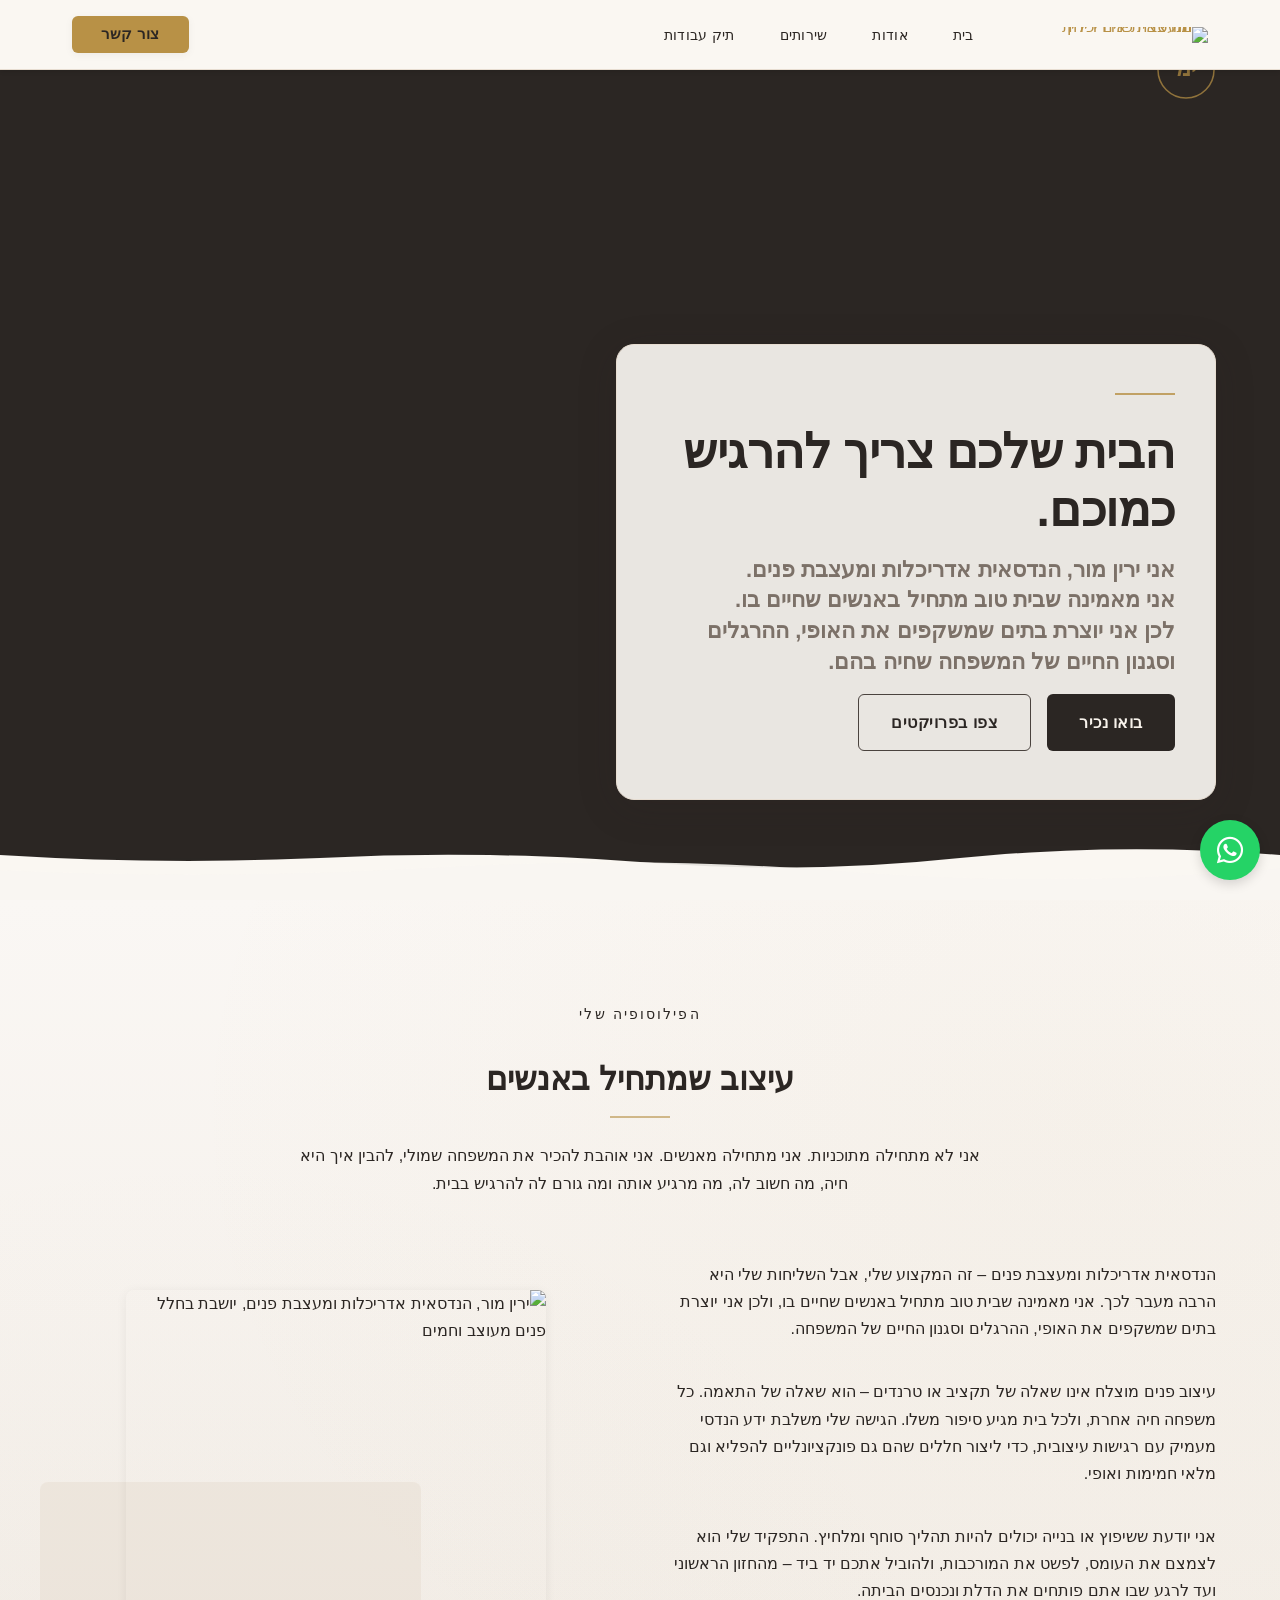
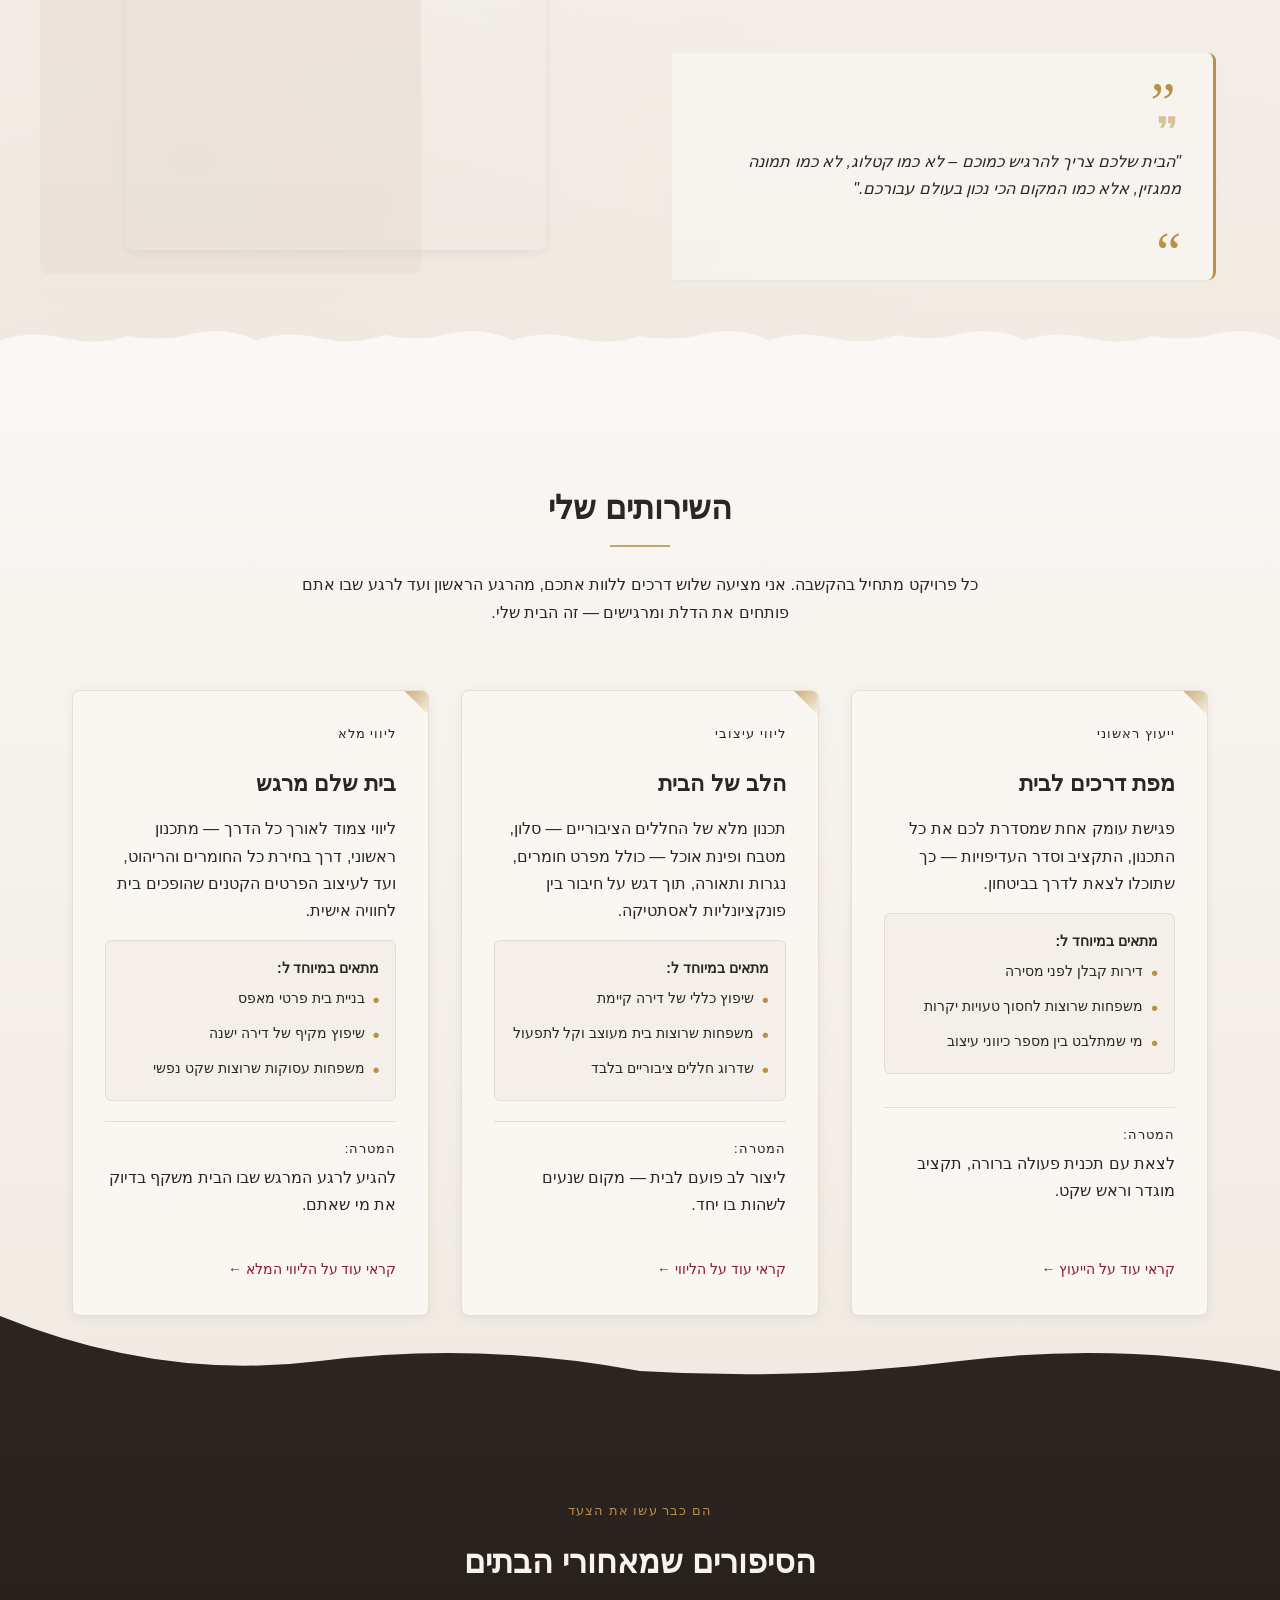
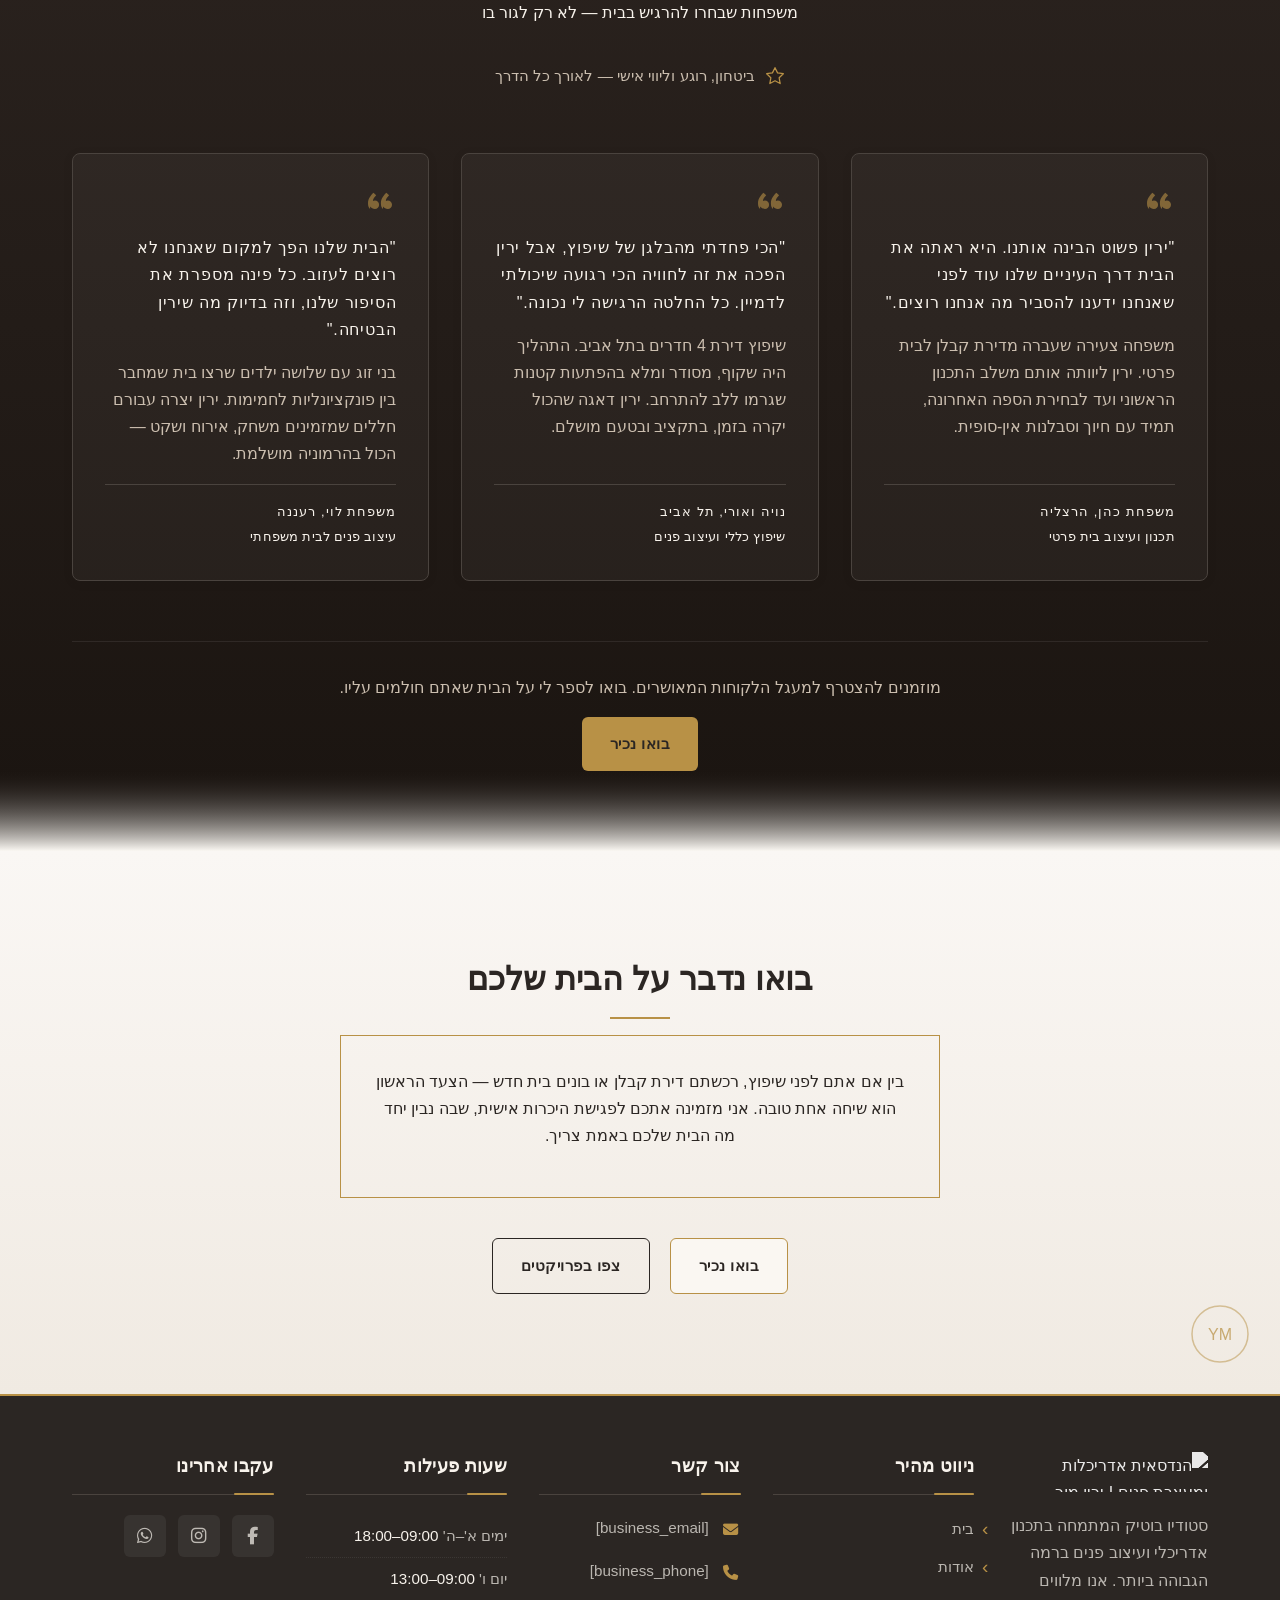
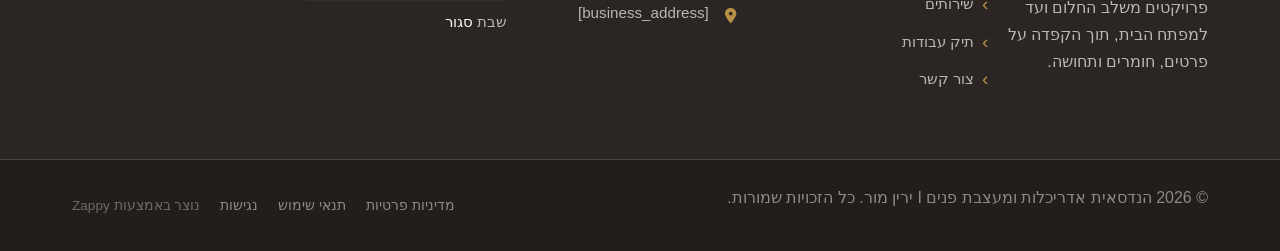
==== public/index.html @ 988d97ab "Background sync: Progressive GitHub Sync" ====
<!doctype html><html dir="rtl" lang="he"><head><meta charset="UTF-8"><meta content="width=device-width,initial-scale=1" name="viewport"><meta content="index, follow" name="robots"><title>הפכו את הבית לסיפור שלכם — הנדסאית אדריכלות ומעצבת פנים I ירין מור</title><meta content="מעצבת פנים והנדסאית אדריכלות שיוצרת בתים עם נשמה. עיצוב פנים אישי ומשפחתי ברוח אלגנטית-על-זמנית. צרו את חוויית המגורים שחלמתם עליה." name="description"><meta content="עיצוב פנים, הנדסאית אדריכלות, מעצבת פנים, אדריכלות ועיצוב פנים, עיצוב הבית" name="keywords"><link href="/assets/favicon.ico" rel="icon" type="image/x-icon"><link href="/assets/favicon-16x16.png" rel="icon" type="image/png" sizes="16x16"><link href="/assets/favicon-32x32.png" rel="icon" type="image/png" sizes="32x32"><link href="/assets/favicon-48x48.png" rel="icon" type="image/png" sizes="48x48"><link href="/assets/favicon-192x192.png" rel="icon" type="image/png" sizes="192x192"><link href="/assets/favicon-512x512.png" rel="icon" type="image/png" sizes="512x512"><link href="/assets/apple-touch-icon.png" rel="apple-touch-icon"><script>!function(){"use strict";var t="8ca050e7-70a1-431a-857a-f9ae5ed04c41",e="https://api.zappy5.com/api/analytics/track",a=18e5,n=2592e6,o=!0,i=!0,r=!0;var s=function(){var e="zappy_visitor_"+t,a=null;try{if(a=localStorage.getItem(e)){var o=JSON.parse(a),i=Date.now();if(i-o.created<n)return o.lastSeen=i,localStorage.setItem(e,JSON.stringify(o)),o.id}}catch(t){console.warn("Zappy Analytics: LocalStorage not available")}var r="zv_"+Date.now()+"_"+Math.random().toString(36).substr(2,9);try{localStorage.setItem(e,JSON.stringify({id:r,created:Date.now(),lastSeen:Date.now()}))}catch(t){}return r}(),c=function(){var e="zappy_session_"+t,n=null;try{if(n=sessionStorage.getItem(e)){var o=JSON.parse(n),i=Date.now();if(i-o.timestamp<a)return o.timestamp=i,sessionStorage.setItem(e,JSON.stringify(o)),o.id}}catch(t){console.warn("Zappy Analytics: SessionStorage not available")}var r="zs_"+Date.now()+"_"+Math.random().toString(36).substr(2,9);try{sessionStorage.setItem(e,JSON.stringify({id:r,timestamp:Date.now()}))}catch(t){}return r}();function l(a,n){n=n||{};var o={website_id:t,event_type:a,page_path:window.location.pathname,referrer:document.referrer||"direct",visitor_id:s,session_id:c,metadata:n};if(navigator.sendBeacon){var i=new Blob([JSON.stringify(o)],{type:"application/json"});navigator.sendBeacon(e,i)}else fetch(e,{method:"POST",headers:{"Content-Type":"application/json"},body:JSON.stringify(o),keepalive:!0}).catch(function(t){console.warn("Zappy Analytics: Failed to track event",t)})}o&&l("pageview",{title:document.title,url:window.location.href}),i&&document.addEventListener("click",function(t){var e=t.target;if("BUTTON"===e.tagName||e.closest("button")){var a="BUTTON"===e.tagName?e:e.closest("button");l("click",{element:"button",text:a.textContent.trim().substring(0,100),id:a.id||null,class:a.className||null})}else if("A"===e.tagName||e.closest("a")){var n="A"===e.tagName?e:e.closest("a");l("navigation",{element:"link",text:n.textContent.trim().substring(0,100),href:n.href,external:n.hostname!==window.location.hostname})}},!0),r&&document.addEventListener("submit",function(t){var e=t.target;l("form_submit",{form_id:e.id||null,form_name:e.name||null,form_action:e.action||null,form_method:e.method||"GET"})},!0);var d=Date.now();window.addEventListener("beforeunload",function(){l("page_unload",{time_on_page:Math.floor((Date.now()-d)/1e3),page_path:window.location.pathname})}),window.zappyAnalytics={track:l,getVisitorId:function(){return s},getSessionId:function(){return c}}}()</script><meta content="הפכו את הבית לסיפור שלכם — הנדסאית אדריכלות ומעצבת פנים I ירין מור" property="og:title"><meta content="מעצבת פנים והנדסאית אדריכלות שיוצרת בתים עם נשמה. עיצוב פנים אישי ומשפחתי ברוח אלגנטית-על-זמנית. צרו את חוויית המגורים שחלמתם עליה." property="og:description"><meta content="summary_large_image" name="twitter:card"><meta content="הפכו את הבית לסיפור שלכם — הנדסאית אדריכלות ומעצבת פנים I ירין מור" name="twitter:title"><meta content="מעצבת פנים והנדסאית אדריכלות שיוצרת בתים עם נשמה. עיצוב פנים אישי ומשפחתי ברוח אלגנטית-על-זמנית. צרו את חוויית המגורים שחלמתם עליה." name="twitter:description"><meta content="website" property="og:type"><meta content="he_IL" property="og:locale"><link href="https://cdnjs.cloudflare.com/ajax/libs/font-awesome/6.4.0/css/all.min.css" rel="stylesheet"><style>.skip-link{position:absolute;top:0;left:0;transform:translateY(-200%);padding:12px 18px;background:var(--bg-dark,#1a1a1a);color:var(--text-light,#fff);font-weight:600;border-radius:0 0 8px 0;z-index:10000}.skip-link:focus{transform:none;outline:2px solid var(--ring,#fff);outline-offset:2px}:focus-visible{outline:2px solid var(--ring,currentColor);outline-offset:3px}</style><link href="/assets/favicon.ico" rel="icon" type="image/x-icon"><link href="/assets/favicon-16x16.png" rel="icon" type="image/png" sizes="16x16"><link href="/assets/favicon-32x32.png" rel="icon" type="image/png" sizes="32x32"><link href="/assets/favicon-48x48.png" rel="icon" type="image/png" sizes="48x48"><link href="/assets/favicon-192x192.png" rel="icon" type="image/png" sizes="192x192"><link href="/assets/favicon-512x512.png" rel="icon" type="image/png" sizes="512x512"><link href="/assets/apple-touch-icon.png" rel="apple-touch-icon"><link href="https://cdn.jsdelivr.net/npm/vanilla-cookieconsent@3/dist/cookieconsent.css" rel="stylesheet"><script src="https://cdn.jsdelivr.net/npm/vanilla-cookieconsent@3/dist/cookieconsent.umd.js"></script><script src="https://cdn.jsdelivr.net/gh/mickidum/acc_toolbar/acctoolbar/acctoolbar.min.js"></script><link href="/styles.css" rel="stylesheet"><script>window.ZAPPY_WEBSITE_ID="8ca050e7-70a1-431a-857a-f9ae5ed04c41",window.ZAPPY_API_BASE="https://api.zappy5.com"</script><style id="zappy-dropdown-submenu-styles">#navMenu li:has(.sub-menu),.nav-menu li:has(.sub-menu),.navbar li:has(.sub-menu),nav li:has(.sub-menu){position:relative}#navMenu .sub-menu,.nav-menu .sub-menu,.navbar .sub-menu,nav .sub-menu{display:block!important;position:absolute!important;top:100%;left:0;min-width:220px;background:#fff;border-radius:8px;box-shadow:0 8px 25px rgba(0,0,0,.15);padding:8px 0;opacity:0;visibility:hidden;transform:translateY(10px);transition:all .3s ease;z-index:1000;list-style:none;pointer-events:none}#navMenu li:hover>.sub-menu,.nav-menu li:hover>.sub-menu,.navbar li:hover>.sub-menu,nav li:hover>.sub-menu{opacity:1!important;visibility:visible!important;transform:translateY(0)!important;pointer-events:auto!important}.sub-menu li{list-style:none;margin:0;padding:0}.sub-menu a{display:block!important;padding:10px 16px!important;color:var(--text-dark,#333)!important;font-weight:500;text-decoration:none;white-space:nowrap;transition:background-color .2s}.sub-menu .zappy-nav-child>a{padding-left:28px!important;font-size:.9em!important;opacity:.85!important}[dir=rtl] .sub-menu .zappy-nav-child>a,html[lang=ar] .sub-menu .zappy-nav-child>a,html[lang=he] .sub-menu .zappy-nav-child>a{padding-left:10px!important;padding-right:28px!important}.sub-menu .zappy-nav-parent>a{font-weight:600!important}.sub-menu a:hover{background-color:#f5f5f5}[dir=rtl] .nav-menu .sub-menu,[dir=rtl] .navbar .sub-menu,[dir=rtl] nav .sub-menu,html[lang=ar] .nav-menu .sub-menu,html[lang=ar] .navbar .sub-menu,html[lang=ar] nav .sub-menu,html[lang=he] .nav-menu .sub-menu,html[lang=he] .navbar .sub-menu,html[lang=he] nav .sub-menu{left:auto!important;right:0!important}.sub-menu:empty,.sub-menu:not(:has(li)):not(:has(> a)),.sub-menu:not(:has(li:not(.zappy-hidden-menu-item))):not(:has(> a)){display:none!important;opacity:0!important;visibility:hidden!important;pointer-events:none!important}li:has(.menu-group-title):hover>.sub-menu{opacity:1!important;visibility:visible!important;transform:translateY(0)!important;pointer-events:auto!important}#navMenu>li>.menu-group-title,.nav-menu>li>.menu-group-title{display:inline-block;padding:.5rem 1rem;cursor:default;user-select:none}@media (max-width:768px){#navMenu .sub-menu,.nav-menu .sub-menu,.navbar .sub-menu,nav .sub-menu{position:static!important;transform:none!important;box-shadow:none!important;background:0 0!important;max-height:0;overflow:hidden;opacity:0;visibility:hidden;transition:max-height .3s ease,opacity .3s ease;padding:0!important;border-radius:0!important}#navMenu .sub-menu.mobile-expanded,.nav-menu .sub-menu.mobile-expanded,.navbar .sub-menu.mobile-expanded{max-height:none!important;overflow-y:visible!important;opacity:1!important;visibility:visible!important;padding:8px 0 8px 16px!important}[dir=rtl] .sub-menu.mobile-expanded,html[lang=he] .sub-menu.mobile-expanded{padding:8px 16px 8px 0!important}#navMenu li:hover>.sub-menu,.nav-menu li:hover>.sub-menu,.navbar li:hover>.sub-menu,nav li:hover>.sub-menu{opacity:0;visibility:hidden;pointer-events:none}#navMenu li>.sub-menu.mobile-expanded,.nav-menu li>.sub-menu.mobile-expanded,.navbar li>.sub-menu.mobile-expanded,nav li>.sub-menu.mobile-expanded{opacity:1!important;visibility:visible!important;pointer-events:auto!important}#navMenu li:has(.sub-menu),.nav-menu li:has(.sub-menu),.navbar li:has(.sub-menu),nav li:has(.sub-menu){display:flex!important;flex-wrap:wrap!important;align-items:center!important;position:relative!important;min-height:44px!important}#navMenu li:has(.sub-menu)>a,.nav-menu li:has(.sub-menu)>a,.navbar li:has(.sub-menu)>a,nav li:has(.sub-menu)>a{flex:1!important;min-width:0!important}#navMenu li:has(.sub-menu)>.menu-group-title,.nav-menu li:has(.sub-menu)>.menu-group-title,.navbar li:has(.sub-menu)>.menu-group-title,nav li:has(.sub-menu)>.menu-group-title{flex:1!important;min-width:0!important;padding:0!important;line-height:inherit!important}#navMenu li:has(.sub-menu)>.sub-menu,.nav-menu li:has(.sub-menu)>.sub-menu,.navbar li:has(.sub-menu)>.sub-menu,nav li:has(.sub-menu)>.sub-menu{flex-basis:100%!important;width:100%!important}#navMenu li:has(.sub-menu)>a [class*=arrow],#navMenu li:has(.sub-menu)>a [class*=chevron],.nav-menu li:has(.sub-menu)>a .fa-angle-down,.nav-menu li:has(.sub-menu)>a .fa-chevron-down,.nav-menu li:has(.sub-menu)>a [class*=arrow],.nav-menu li:has(.sub-menu)>a [class*=chevron],nav li:has(.sub-menu)>a [class*=arrow],nav li:has(.sub-menu)>a [class*=chevron]{display:none!important;visibility:hidden!important}.mobile-submenu-toggle{display:flex!important;align-items:center!important;justify-content:center!important;width:44px!important;height:auto!important;background:0 0!important;border:none!important;cursor:pointer!important;color:var(--text-dark)!important;position:static!important;flex-shrink:0!important;align-self:stretch!important;z-index:2!important;padding:0!important;margin:0!important}.mobile-submenu-toggle::after{content:''!important;width:0!important;height:0!important;border-left:6px solid transparent!important;border-right:6px solid transparent!important;border-top:7px solid currentColor!important;transition:transform .3s ease!important}.mobile-submenu-toggle.expanded::after{transform:rotate(180deg)!important}.sub-menu a{padding:10px 0!important;display:block!important;color:var(--text-dark)!important;white-space:normal!important}.sub-menu .zappy-nav-child>a{padding-left:28px!important;font-size:.9em!important;opacity:.85!important}[dir=rtl] .sub-menu .zappy-nav-child>a,html[lang=ar] .sub-menu .zappy-nav-child>a,html[lang=he] .sub-menu .zappy-nav-child>a{padding-left:0!important;padding-right:28px!important}.sub-menu .zappy-nav-parent>a{font-weight:600!important}#navMenu.active,.nav-menu.active{max-width:100vw!important;overflow-x:hidden!important;box-sizing:border-box!important}.navbar .sub-menu li a,.zappy-products-dropdown .sub-menu a,nav.navbar .sub-menu li a{color:var(--text-dark)!important}}@media (min-width:769px){.mobile-submenu-toggle{display:none!important}}</style><style id="zappy-widget-visibility">html[dir=rtl] .whatsapp-float{right:20px!important;left:auto!important}html:not([dir]) .whatsapp-float,html[dir=ltr] .whatsapp-float{left:20px!important;right:auto!important}html[dir=rtl] #mic-access-tool-general-button,html[dir=rtl] #mic-init-access-tool #mic-access-tool-general-button,html[dir=rtl] #mic-init-access-tool .mic-access-tool-general-button,html[dir=rtl] ._access-icon,html[dir=rtl] .mic-access-tool-general-button{left:20px!important;right:auto!important}html:not([dir]) #mic-access-tool-general-button,html:not([dir]) #mic-init-access-tool #mic-access-tool-general-button,html:not([dir]) #mic-init-access-tool .mic-access-tool-general-button,html:not([dir]) ._access-icon,html:not([dir]) .mic-access-tool-general-button,html[dir=ltr] #mic-access-tool-general-button,html[dir=ltr] #mic-init-access-tool #mic-access-tool-general-button,html[dir=ltr] #mic-init-access-tool .mic-access-tool-general-button,html[dir=ltr] ._access-icon,html[dir=ltr] .mic-access-tool-general-button{right:20px!important;left:auto!important}@media (max-width:768px){.whatsapp-float{display:flex!important}}@media (min-width:769px){.whatsapp-float{display:flex!important}}@media (max-width:768px){#mic-access-tool-general-button,#mic-init-access-tool #mic-access-tool-general-button,#mic-init-access-tool .mic-access-tool-general-button,._access-icon,.mic-access-tool-general-button{display:flex!important;visibility:visible!important;opacity:1!important;pointer-events:auto!important}#mic-access-tool-box.opened-mic-access-tool,#mic-init-access-tool #mic-access-tool-box.opened-mic-access-tool,.mic-access-tool-box.opened-mic-access-tool{visibility:visible!important;opacity:1!important;pointer-events:auto!important}}@media (min-width:769px){#mic-access-tool-general-button,#mic-init-access-tool #mic-access-tool-general-button,#mic-init-access-tool .mic-access-tool-general-button,._access-icon,.mic-access-tool-general-button{display:flex!important;visibility:visible!important;opacity:1!important;pointer-events:auto!important}#mic-access-tool-box.opened-mic-access-tool,#mic-init-access-tool #mic-access-tool-box.opened-mic-access-tool,.mic-access-tool-box.opened-mic-access-tool{visibility:visible!important;opacity:1!important;pointer-events:auto!important}}</style></head><body><a href="#main" class="skip-link">דלג לתוכן הראשי</a><nav class="navbar" dir="rtl"><button aria-label="Menu" class="mobile-toggle" id="mobileToggle"><svg viewBox="0 0 24 24" class="hamburger-icon" fill="none" height="24" width="24"><path d="M3 12h18M3 6h18M3 18h18" stroke="currentColor" stroke-linecap="round" stroke-width="2"></path></svg> <svg viewBox="0 0 24 24" class="close-icon" fill="none" height="24" width="24" style="display:none"><path d="M18 6L6 18M6 6l12 12" stroke="currentColor" stroke-linecap="round" stroke-width="2"></path></svg></button> <button aria-label="Call" class="phone-header-btn" data-phone="[business_phone]"><svg viewBox="0 0 24 24" height="20" fill="currentColor" width="20"><path d="M22 16.92v3a2 2 0 0 1-2.18 2 19.79 19.79 0 0 1-8.63-3.07 19.5 19.5 0 0 1-6-6 19.79 19.79 0 0 1-3.07-8.67A2 2 0 0 1 4.11 2h3a2 2 0 0 1 2 1.72 12.84 12.84 0 0 0 .7 2.81 2 2 0 0 1-.45 2.11L8.09 9.91a16 16 0 0 0 6 6l1.27-1.27a2 2 0 0 1 2.11-.45 12.84 12.84 0 0 0 2.81.7A2 2 0 0 1 22 16.92z"></path></svg></button><div class="nav-container"><div class="nav-right-group"><div class="nav-brand"><a href="/" class="logo-link"><img alt="הנדסאית אדריכלות ומעצבת פנים I ירין מור" src="/assets/site-----image-1.webp" class="logo"></a></div><ul class="nav-menu" id="navMenu"><li><a href="/">בית</a></li><li><a href="/about">אודות</a></li><li><a href="/services">שירותים</a></li><li><a href="/portfolio">תיק עבודות</a></li></ul></div><div class="nav-cta-container"><a href="/contact" class="nav-cta-btn">צור קשר</a></div></div></nav><script>window.addEventListener("load",function(){const e=document.querySelector(".navbar, nav, header");if(!e)return void console.log("[Navbar] Navbar element not found");let t=document.getElementById("mobileToggle")||document.querySelector(".mobile-toggle")||document.querySelector(".hamburger")||document.querySelector(".hamburger-menu")||document.querySelector(".menu-toggle")||document.querySelector(".burger-menu")||document.querySelector('[aria-label="Menu"]')||document.querySelector('[aria-label="תפריט"]');const n=document.querySelector(".phone-header-btn"),o=window.getComputedStyle(e);let r=o.backgroundColor;if(console.log("[Navbar] Initial navbar background:",r),"transparent"===r||"rgba(0, 0, 0, 0)"===r||r.startsWith("rgba")&&r.includes(", 0)")){const e=o.backgroundImage;if(e&&"none"!==e)console.log("[Navbar] Navbar has background image/gradient, using dark text"),r="rgb(240, 240, 240)";else{const e=window.getComputedStyle(document.body).backgroundColor;console.log("[Navbar] Navbar transparent, using body background:",e),r=e}}const a=r.match(/\d+/g);if(a&&a.length>=3){const e=(.299*parseInt(a[0])+.587*parseInt(a[1])+.114*parseInt(a[2]))/255;console.log("[Navbar] Mobile button colors preserved from Claude CSS (luminance:",e.toFixed(2)+")");const o=document.createElement("style");o.id="zappy-mobile-nav-fix";document.documentElement.lang;document.documentElement.dir,o.textContent='\n        /* Hide mobile buttons on desktop, show only on mobile */\n        @media (min-width: 769px) {\n          .mobile-toggle,\n          .phone-header-btn {\n            display: none !important;\n          }\n        }\n        \n        /* Show and position mobile buttons correctly on mobile */\n        @media (max-width: 768px) {\n          .navbar,\n          nav.navbar {\n            min-height: 70px !important;\n          }\n\n          .mobile-toggle,\n          .phone-header-btn {\n            position: absolute !important;\n            top: 0 !important;\n            bottom: 0 !important;\n            margin-top: auto !important;\n            margin-bottom: auto !important;\n            transform: none !important;\n            z-index: 1001 !important;\n            display: flex !important;\n            align-items: center !important;\n            justify-content: center !important;\n            width: 36px !important;\n            height: 36px !important;\n            border-radius: 50% !important;\n            border: none !important;\n            cursor: pointer !important;\n            padding: 6px !important;\n            background: none !important;\n            color: var(--nav-text, var(--text-dark)) !important;\n            touch-action: manipulation !important;\n            -webkit-tap-highlight-color: transparent !important;\n          }\n\n          html[data-zappy-site-type="ecommerce"] .phone-header-btn,\n          body[data-zappy-site-type="ecommerce"] .phone-header-btn,\n          html[data-zappy-site-type="ecommerce"] header .phone-header-btn,\n          html[data-zappy-site-type="ecommerce"] nav .phone-header-btn {\n            display: none !important;\n            visibility: hidden !important;\n            width: 0 !important;\n            height: 0 !important;\n            min-width: 0 !important;\n            overflow: hidden !important;\n          }\n          \n          /* LTR positioning (default): hamburger LEFT, phone RIGHT */\n          html:not([dir="rtl"]):not([lang="he"]):not([lang="ar"]) .mobile-toggle,\n          html[dir="ltr"] .mobile-toggle {\n            left: 12px !important;\n            right: auto !important;\n          }\n          html:not([dir="rtl"]):not([lang="he"]):not([lang="ar"]) .phone-header-btn,\n          html[dir="ltr"] .phone-header-btn {\n            right: 12px !important;\n            left: auto !important;\n          }\n          \n          /* RTL positioning: hamburger RIGHT, phone LEFT */\n          html[dir="rtl"] .mobile-toggle,\n          html[lang="he"] .mobile-toggle,\n          html[lang="ar"] .mobile-toggle {\n            right: 12px !important;\n            left: auto !important;\n          }\n          html[dir="rtl"] .phone-header-btn,\n          html[lang="he"] .phone-header-btn,\n          html[lang="ar"] .phone-header-btn {\n            left: 12px !important;\n            right: auto !important;\n          }\n          \n          /* CRITICAL: Ensure nav-container has min-height on mobile */\n          /* All children are positioned absolutely/fixed on mobile, so height:auto collapses to 0 */\n          .nav-container {\n            min-height: 70px !important;\n            position: relative !important;\n          }\n          \n          /* Ensure SVG icons are properly sized and inherit color */\n          .mobile-toggle svg,\n          .phone-header-btn svg {\n            width: 24px !important;\n            height: 24px !important;\n            /* Don\'t force display - let JavaScript control hamburger/close toggle */\n          }\n          \n          /* Reset nav-cta-container on mobile - remove desktop box-shadow/padding */\n          /* that creates a visible ghost box when CTA button is hidden */\n          .nav-cta-container {\n            box-shadow: none !important;\n            padding: 0 !important;\n          }\n          \n          /* Hide nav-cta-container entirely on mobile when there\'s no lang-switcher */\n          /* (only the CTA button is inside, and it\'s hidden on mobile) */\n          .nav-cta-container:not(:has(.lang-switcher)) {\n            display: none !important;\n          }\n          \n          /* CRITICAL: Prevent hero image fade gradient from bleeding over headline text */\n          /* The .image-fade-gradient has bottom: -30px (extends below parent) */\n          /* On mobile stacked layout, this overlaps the h1 text below the image */\n          .hero-image-column {\n            overflow: hidden !important;\n          }\n          .image-fade-gradient {\n            bottom: 0 !important;\n          }\n          \n          /* Hide desktop language switcher on mobile - hamburger menu handles it */\n          /* High specificity to override stored CSS */\n          .lang-switcher,\n          .nav-cta-container .lang-switcher,\n          .nav-container .lang-switcher,\n          .navbar .lang-switcher,\n          .navbar .nav-cta-container .lang-switcher {\n            display: none !important;\n          }\n        }\n      ';const r=document.getElementById("zappy-mobile-nav-fix");r&&r.remove(),document.head.appendChild(o),console.log("[Navbar] Critical CSS injected for mobile nav positioning");const i=window.innerWidth<=768;if(t){const e=t.querySelector(".hamburger-icon"),n=t.querySelector(".close-icon");e&&(e.style.setProperty("width","24px","important"),e.style.setProperty("height","24px","important"),e.style.setProperty("display","block","important")),n&&(n.style.setProperty("width","24px","important"),n.style.setProperty("height","24px","important"),n.style.setProperty("display","none","important")),i?(t.style.setProperty("position","absolute","important"),t.style.setProperty("top","0","important"),t.style.setProperty("bottom","0","important"),t.style.setProperty("margin-top","auto","important"),t.style.setProperty("margin-bottom","auto","important"),t.style.setProperty("transform","none","important"),t.style.setProperty("z-index","1001","important"),t.style.removeProperty("left"),t.style.removeProperty("right"),console.log("[Navbar] Mobile toggle positioning applied (mobile viewport)")):(t.style.removeProperty("position"),t.style.removeProperty("top"),t.style.removeProperty("transform"),t.style.removeProperty("z-index"),t.style.removeProperty("left"),t.style.removeProperty("right"),console.log("[Navbar] Desktop viewport - cleared mobile toggle inline positioning"))}if(n){const e=n.querySelector("svg");e&&(e.style.width="24px",e.style.height="24px",e.setAttribute("width","24"),e.setAttribute("height","24")),i?(n.style.setProperty("position","absolute","important"),n.style.setProperty("top","0","important"),n.style.setProperty("bottom","0","important"),n.style.setProperty("margin-top","auto","important"),n.style.setProperty("margin-bottom","auto","important"),n.style.setProperty("transform","none","important"),n.style.setProperty("z-index","1001","important"),n.style.removeProperty("left"),n.style.removeProperty("right"),console.log("[Navbar] Phone button positioning applied (mobile viewport)")):(n.style.removeProperty("position"),n.style.removeProperty("top"),n.style.removeProperty("transform"),n.style.removeProperty("z-index"),n.style.removeProperty("left"),n.style.removeProperty("right"),console.log("[Navbar] Desktop viewport - cleared phone button inline positioning"))}}else console.log("[Navbar] Could not parse background color:",r);t=document.getElementById("mobileToggle")||document.querySelector(".mobile-toggle")||document.querySelector(".hamburger")||document.querySelector(".hamburger-menu")||document.querySelector(".menu-toggle")||document.querySelector(".burger-menu")||document.querySelector('[aria-label="Menu"]')||document.querySelector('[aria-label="תפריט"]');const i=document.getElementById("navMenu")||document.querySelector(".nav-menu")||document.querySelector(".nav-links")||document.querySelector("nav ul:not(.submenu)");if(!t||!i)return void console.log("[Navbar] Mobile toggle or menu not found:",{toggle:!!t,menu:!!i});i.id||(i.id="navMenu"),console.log("[Navbar] Initializing mobile menu...");const l=t.cloneNode(!0);t.parentNode.replaceChild(l,t);var s=0;function p(e){var t=Date.now();t-s<300||(s=t,function(e){e.preventDefault(),e.stopPropagation();const t=l.querySelector(".hamburger-icon"),n=l.querySelector(".close-icon");i.classList.contains("active")?(i.classList.remove("active"),t&&t.style.setProperty("display","block","important"),n&&n.style.setProperty("display","none","important"),document.body.style.overflow="",console.log("[Navbar] Menu closed")):(i.classList.add("active"),t&&t.style.setProperty("display","none","important"),n&&n.style.setProperty("display","block","important"),document.body.style.overflow="hidden",console.log("[Navbar] Menu opened"))}(e))}l.addEventListener("click",p),l.addEventListener("touchend",p),i.querySelectorAll("a").forEach(function(e){e.addEventListener("click",function(){if("#"===this.getAttribute("href"))return;const e=l.querySelector(".hamburger-icon"),t=l.querySelector(".close-icon");i.classList.remove("active"),e&&e.style.setProperty("display","block","important"),t&&t.style.setProperty("display","none","important"),document.body.style.overflow="",console.log("[Navbar] Menu closed (link clicked)")})});var m=i.querySelectorAll(".dropdown-toggle");m.forEach(function(e){e.addEventListener("click",function(e){e.preventDefault(),e.stopPropagation();var t=this.closest(".nav-dropdown");t&&(t.parentNode.querySelectorAll(".nav-dropdown.open").forEach(function(e){e!==t&&e.classList.remove("open")}),t.classList.toggle("open"),console.log("[Navbar] Dropdown toggled:",t.classList.contains("open")?"open":"closed"))})}),document.addEventListener("click",function(e){e.target.closest(".nav-dropdown")||document.querySelectorAll(".nav-dropdown.open").forEach(function(e){e.classList.remove("open")})}),console.log("[Navbar] Dropdown handlers initialized for "+m.length+" dropdowns"),n&&n.addEventListener("click",function(){const e=document.querySelectorAll('a[href^="tel:"]'),t=e.length>0?e[0].getAttribute("href").replace("tel:",""):"[business_phone]";window.location.href="tel:"+t,console.log("[Navbar] Phone button clicked")}),console.log("[Navbar] Mobile menu initialized successfully")})</script><main id="main"><section class="index-hero-section" data-band-index="0" data-layout-spec="בית-hero" id="zappy-section-1780565995857-3619" data-hero-type="fullscreen-scrim" data-zappy-bg-color="" data-zappy-bg-image="assets/business-general-hero-upload-1780565968550.webp" data-zappy-bg-overlay-color="#2b2623" data-zappy-bg-overlay-opacity="8" data-zappy-bg-type="image" data-zappy-bg-video-type="" data-zappy-bg-video-url="" style="position:relative;overflow:hidden;background-image:linear-gradient(rgba(43, 38, 35, 0.08), rgba(43, 38, 35, 0.08)), url(&quot;assets/business-general-hero-upload-1780565968550.webp&quot;);background-size:cover;background-position:center;background-repeat:no-repeat;--zappy-bg-overlay:rgba(43, 38, 35, 0.08);--zappy-bg-image:url(&quot;assets/business-general-hero-upload-1780565968550.webp&quot;)"><img alt="פנים בית חם ומואר עם נגיעות של וינטג' יוקרתי" src="/assets/site-index-hero-image-1.webp" class="index-hero-section-bg" data-context="A warm, sunlit family interior with creamy walls, walnut wood flooring, an upholstered sofa in dusty blush, soft daylight streaming through sheer curtains, editorial lived-in feel, burgundy textile accents, brass side table lamp." data-hero-bg="true" data-placeholder="index-hero-image-1" data-zappy-original-bg="hidden" fetchpriority="high" height="600" loading="eager" style="display:none" width="1200"><div class="index-hero-section-scrim" aria-hidden="true" data-zappy-original-bg="hidden" style="display:none"></div><div class="index-hero-section-monogram" aria-hidden="true"><svg viewBox="0 0 60 60" xmlns="http://www.w3.org/2000/svg" data-no-icon-edit="true"><circle cx="30" cy="30" fill="none" opacity="0.85" r="28" stroke="currentColor" stroke-width="1.5"></circle><text fill="currentColor" font-family="'Cormorant Garamond', serif" font-size="22" opacity="0.85" text-anchor="middle" x="30" y="36" font-weight="600">ימ</text></svg></div><div class="index-hero-section-card"><div class="index-hero-section-brass-rule" aria-hidden="true"></div><h1 class="index-hero-section-headline">הבית שלכם צריך להרגיש כמוכם.</h1><h3 class="index-hero-section-subtitle">אני ירין מור, הנדסאית אדריכלות ומעצבת פנים.<br>אני מאמינה שבית טוב מתחיל באנשים שחיים בו.<br>לכן אני יוצרת בתים שמשקפים את האופי, ההרגלים וסגנון החיים של המשפחה שחיה בהם.</h3><div class="index-hero-section-ctas"><a href="/contact" class="index-hero-section-btn-primary">בואו נכיר</a> <a href="/portfolio" class="index-hero-section-btn-secondary">צפו בפרויקטים</a></div></div><div class="index-hero-section-divider-wrapper" aria-hidden="true"><svg viewBox="0 0 1200 80" xmlns="http://www.w3.org/2000/svg" preserveAspectRatio="none" aria-hidden="true" data-no-icon-edit="true"><defs><filter height="100%" id="hero-divider-shadow" width="100%" x="0" y="0"><feDropShadow dx="0" dy="4" flood-color="#000000" flood-opacity="0.08" stdDeviation="6"></feDropShadow></filter></defs><path d="M0,80 L0,35 Q150,45 300,38 Q450,30 600,42 Q750,55 900,38 Q1050,22 1200,35 L1200,80 Z" fill="var(--bg-light)" filter="url(#hero-divider-shadow)"></path><path d="M0,80 L0,50 Q200,60 400,48 Q600,35 800,52 Q1000,68 1200,48 L1200,80 Z" fill="var(--bg-light)" opacity="0.9"></path></svg></div></section><section class="index-philosophy-section" data-band-index="1" data-layout-spec="בית-philosophy" id="index-philosophy-section"><div class="index-philosophy-section__container"><div class="index-philosophy-section__intro"><p><span class="index-philosophy-section__label" style="color:rgb(43, 38, 35) !important">הפילוסופיה שלי</span></p><h2 class="index-philosophy-section__title">עיצוב שמתחיל באנשים</h2><div class="index-philosophy-section__accent-rule" aria-hidden="true"></div><p class="index-philosophy-section__subtitle">אני לא מתחילה מתוכניות. אני מתחילה מאנשים. אני אוהבת להכיר את המשפחה שמולי, להבין איך היא חיה, מה חשוב לה, מה מרגיע אותה ומה גורם לה להרגיש בבית.</p></div><div class="index-philosophy-section__content"><div class="index-philosophy-section__text-col"><div class="index-philosophy-section__text-block"><p>הנדסאית אדריכלות ומעצבת פנים – זה המקצוע שלי, אבל השליחות שלי היא הרבה מעבר לכך. אני מאמינה שבית טוב מתחיל באנשים שחיים בו, ולכן אני יוצרת בתים שמשקפים את האופי, ההרגלים וסגנון החיים של המשפחה.</p><p>עיצוב פנים מוצלח אינו שאלה של תקציב או טרנדים – הוא שאלה של התאמה. כל משפחה חיה אחרת, ולכל בית מגיע סיפור משלו. הגישה שלי משלבת ידע הנדסי מעמיק עם רגישות עיצובית, כדי ליצור חללים שהם גם פונקציונליים להפליא וגם מלאי חמימות ואופי.</p><p>אני יודעת ששיפוץ או בנייה יכולים להיות תהליך סוחף ומלחיץ. התפקיד שלי הוא לצמצם את העומס, לפשט את המורכבות, ולהוביל אתכם יד ביד – מהחזון הראשוני ועד לרגע שבו אתם פותחים את הדלת ונכנסים הביתה.</p></div><blockquote class="index-philosophy-section__quote"><svg viewBox="0 0 24 24" class="index-philosophy-section__quote-icon" fill="currentColor" data-element-type="icon" data-icon-type="svg" aria-hidden="true"><path d="M6 17h3l2-4V7H5v6h3l-2 4zm8 0h3l2-4V7h-6v6h3l-2 4z"></path></svg><p>"הבית שלכם צריך להרגיש כמוכם – לא כמו קטלוג, לא כמו תמונה ממגזין, אלא כמו המקום הכי נכון בעולם עבורכם."</p></blockquote></div><div class="index-philosophy-section__image-col"><div class="index-philosophy-section__image-wrapper"><div style="position:relative !important;overflow:hidden !important;width:420px !important;max-width:100% !important;margin-left:auto !important;margin-right:auto !important;height:560px !important;display:block !important" data-element-id="img-1780565667610-i0sdxm3oa" data-element-type="image" data-zappy-card-slot-fill="1" data-zappy-wrapper-margins-applied="true" data-zappy-zoom-clip="true" data-zappy-zoom-wrapper="true" data-zappy-zoom-wrapper-align="center" data-zappy-zoom-wrapper-height="560px" data-zappy-zoom-wrapper-width="420px" data-zappy-zoom-wrapper-width-mode="px"><img alt="ירין מור, הנדסאית אדריכלות ומעצבת פנים, יושבת בחלל פנים מעוצב וחמים" src="/assets/site-index-philosophy-image-1-1780566166717-mdwos9.webp?v=1780566168811" data-context="A warm, intimate portrait of a female Israeli interior designer in her early 30s, sitting comfortably in a beautifully styled living room with warm walnut wood tones, cream linen upholstery, and soft natural daylight. She wears an elegant yet approachable cream blouse and has a gentle, confident smile. The composition feels personal, unposed, and inviting – like a moment captured in a beautiful home rather than a corporate headshot." data-placeholder="index-philosophy-image-1" height="800" style="object-position:50% 50% !important;display:block;object-fit:cover !important;margin:0px !important;left:0% !important;top:0% !important;width:100% !important;height:100% !important;max-width:none !important;max-height:none !important" width="600" data-element-id="img-1780565667610-i0sdxm3oa" data-element-type="image" data-zappy-object-position="50% 50%" data-zappy-original-height="560" data-zappy-original-width="420" data-zappy-zoom="1" decoding="async"></div></div><div class="index-philosophy-section__backplate" aria-hidden="true"></div></div></div></div><div class="index-philosophy-section__divider-wrapper" aria-hidden="true" data-no-icon-edit="true"><svg viewBox="0 0 1200 60" xmlns="http://www.w3.org/2000/svg" preserveAspectRatio="none"><path d="M0,60 L0,20 Q30,10 60,18 T120,16 Q150,22 180,14 T240,20 Q270,10 300,18 T360,15 Q390,22 420,14 T480,20 Q510,10 540,18 T600,16 Q630,22 660,14 T720,20 Q750,10 780,18 T840,15 Q870,22 900,14 T960,20 Q990,10 1020,18 T1080,16 Q1110,22 1140,14 T1200,20 L1200,60 Z" fill="#FAF7F4"></path></svg></div></section><section class="index-services-section" data-band-index="2" data-layout-spec="בית-services"><div class="services-container"><div class="services-header"><h2 class="services-title">השירותים שלי</h2><div class="accent-rule" aria-hidden="true"></div><p class="services-subtitle">כל פרויקט מתחיל בהקשבה. אני מציעה שלוש דרכים ללוות אתכם, מהרגע הראשון ועד לרגע שבו אתם פותחים את הדלת ומרגישים — זה הבית שלי.</p></div><div class="services-grid"><article class="service-card"><div class="card-corner" aria-hidden="true"></div><span class="service-label">ייעוץ ראשוני</span><h3 class="service-name">מפת דרכים לבית</h3><p class="service-promise">פגישת עומק אחת שמסדרת לכם את כל התכנון, התקציב וסדר העדיפויות — כך שתוכלו לצאת לדרך בביטחון.</p><div class="service-details"><h4 class="details-title">מתאים במיוחד ל:</h4><ul class="details-list"><li>דירות קבלן לפני מסירה</li><li>משפחות שרוצות לחסוך טעויות יקרות</li><li>מי שמתלבט בין מספר כיווני עיצוב</li></ul></div><div class="service-goal"><span class="goal-label">המטרה:</span><p class="goal-text">לצאת עם תכנית פעולה ברורה, תקציב מוגדר וראש שקט.</p></div><a href="/services" class="service-cta">קראי עוד על הייעוץ ←</a></article><article class="service-card"><div class="card-corner" aria-hidden="true"></div><span class="service-label">ליווי עיצובי</span><h3 class="service-name">הלב של הבית</h3><p class="service-promise">תכנון מלא של החללים הציבוריים — סלון, מטבח ופינת אוכל — כולל מפרט חומרים, נגרות ותאורה, תוך דגש על חיבור בין פונקציונליות לאסתטיקה.</p><div class="service-details"><h4 class="details-title">מתאים במיוחד ל:</h4><ul class="details-list"><li>שיפוץ כללי של דירה קיימת</li><li>משפחות שרוצות בית מעוצב וקל לתפעול</li><li>שדרוג חללים ציבוריים בלבד</li></ul></div><div class="service-goal"><span class="goal-label">המטרה:</span><p class="goal-text">ליצור לב פועם לבית — מקום שנעים לשהות בו יחד.</p></div><a href="/services" class="service-cta">קראי עוד על הליווי ←</a></article><article class="service-card"><div class="card-corner" aria-hidden="true"></div><span class="service-label">ליווי מלא</span><h3 class="service-name">בית שלם מרגש</h3><p class="service-promise">ליווי צמוד לאורך כל הדרך — מתכנון ראשוני, דרך בחירת כל החומרים והריהוט, ועד לעיצוב הפרטים הקטנים שהופכים בית לחוויה אישית.</p><div class="service-details"><h4 class="details-title">מתאים במיוחד ל:</h4><ul class="details-list"><li>בניית בית פרטי מאפס</li><li>שיפוץ מקיף של דירה ישנה</li><li>משפחות עסוקות שרוצות שקט נפשי</li></ul></div><div class="service-goal"><span class="goal-label">המטרה:</span><p class="goal-text">להגיע לרגע המרגש שבו הבית משקף בדיוק את מי שאתם.</p></div><a href="/services" class="service-cta">קראי עוד על הליווי המלא ←</a></article></div></div><div class="services-divider-wrapper" aria-hidden="true" data-no-icon-edit="true"><svg viewBox="0 0 1200 80" xmlns="http://www.w3.org/2000/svg" preserveAspectRatio="none"><path d="M0,80 L0,0 Q150,65 300,45 T600,55 Q750,65 900,45 T1200,55 L1200,80 Z" fill="#2C2420"></path></svg></div></section><section class="index-testimonials-section" data-band-index="3" data-layout-spec="בית-testimonials"><div class="index-testimonials-section__container"><div class="index-testimonials-section__header"><span class="index-testimonials-section__overline">הם כבר עשו את הצעד</span><h2 class="index-testimonials-section__title">הסיפורים שמאחורי הבתים</h2><p class="index-testimonials-section__subtitle">משפחות שבחרו להרגיש בבית — לא רק לגור בו</p></div><div class="index-testimonials-section__reassurance"><svg viewBox="0 0 24 24" xmlns="http://www.w3.org/2000/svg" class="index-testimonials-section__reassurance-icon" data-element-type="icon" data-icon-type="svg" fill="none"><path d="M12 2L15.09 8.26L22 9.27L17 14.14L18.18 21.02L12 17.77L5.82 21.02L7 14.14L2 9.27L8.91 8.26L12 2Z" stroke="currentColor" stroke-linecap="round" stroke-width="1.5" stroke-linejoin="round"></path></svg> <span class="index-testimonials-section__reassurance-text">ביטחון, רוגע וליווי אישי — לאורך כל הדרך</span></div><div class="index-testimonials-section__grid"><article class="index-testimonials-section__card"><div class="index-testimonials-section__card-inner"><svg viewBox="0 0 24 24" xmlns="http://www.w3.org/2000/svg" class="index-testimonials-section__quote-mark" data-element-type="icon" data-icon-type="svg" fill="none"><path d="M4.583 17.321C3.553 16.227 3 15.133 3 13.011C3 9.194 5.512 6.675 7.09 5.091L9.145 6.994C8.166 8.011 6.702 9.636 6.702 11.268C7.148 11.006 7.637 10.875 8.169 10.875C9.915 10.875 11.331 12.291 11.331 14.037C11.331 15.783 9.915 17.199 8.169 17.199C6.702 17.199 5.512 16.448 4.583 15.354V17.321ZM14.252 17.321C13.222 16.227 12.669 15.133 12.669 13.011C12.669 9.194 15.181 6.675 16.759 5.091L18.814 6.994C17.835 8.011 16.371 9.636 16.371 11.268C16.817 11.006 17.306 10.875 17.838 10.875C19.584 10.875 21 12.291 21 14.037C21 15.783 19.584 17.199 17.838 17.199C16.371 17.199 15.181 16.448 14.252 15.354V17.321Z" fill="currentColor"></path></svg><p class="index-testimonials-section__card-quote">"ירין פשוט הבינה אותנו. היא ראתה את הבית דרך העיניים שלנו עוד לפני שאנחנו ידענו להסביר מה אנחנו רוצים."</p><p class="index-testimonials-section__card-story">משפחה צעירה שעברה מדירת קבלן לבית פרטי. ירין ליוותה אותם משלב התכנון הראשוני ועד לבחירת הספה האחרונה, תמיד עם חיוך וסבלנות אין-סופית.</p><div class="index-testimonials-section__card-footer"><span class="index-testimonials-section__card-client">משפחת כהן, הרצליה</span> <span class="index-testimonials-section__card-project">תכנון ועיצוב בית פרטי</span></div></div></article><article class="index-testimonials-section__card"><div class="index-testimonials-section__card-inner"><svg viewBox="0 0 24 24" xmlns="http://www.w3.org/2000/svg" class="index-testimonials-section__quote-mark" data-element-type="icon" data-icon-type="svg" fill="none"><path d="M4.583 17.321C3.553 16.227 3 15.133 3 13.011C3 9.194 5.512 6.675 7.09 5.091L9.145 6.994C8.166 8.011 6.702 9.636 6.702 11.268C7.148 11.006 7.637 10.875 8.169 10.875C9.915 10.875 11.331 12.291 11.331 14.037C11.331 15.783 9.915 17.199 8.169 17.199C6.702 17.199 5.512 16.448 4.583 15.354V17.321ZM14.252 17.321C13.222 16.227 12.669 15.133 12.669 13.011C12.669 9.194 15.181 6.675 16.759 5.091L18.814 6.994C17.835 8.011 16.371 9.636 16.371 11.268C16.817 11.006 17.306 10.875 17.838 10.875C19.584 10.875 21 12.291 21 14.037C21 15.783 19.584 17.199 17.838 17.199C16.371 17.199 15.181 16.448 14.252 15.354V17.321Z" fill="currentColor"></path></svg><p class="index-testimonials-section__card-quote">"הכי פחדתי מהבלגן של שיפוץ, אבל ירין הפכה את זה לחוויה הכי רגועה שיכולתי לדמיין. כל החלטה הרגישה לי נכונה."</p><p class="index-testimonials-section__card-story">שיפוץ דירת 4 חדרים בתל אביב. התהליך היה שקוף, מסודר ומלא בהפתעות קטנות שגרמו ללב להתרחב. ירין דאגה שהכול יקרה בזמן, בתקציב ובטעם מושלם.</p><div class="index-testimonials-section__card-footer"><span class="index-testimonials-section__card-client">נויה ואורי, תל אביב</span> <span class="index-testimonials-section__card-project">שיפוץ כללי ועיצוב פנים</span></div></div></article><article class="index-testimonials-section__card"><div class="index-testimonials-section__card-inner"><svg viewBox="0 0 24 24" xmlns="http://www.w3.org/2000/svg" class="index-testimonials-section__quote-mark" data-element-type="icon" data-icon-type="svg" fill="none"><path d="M4.583 17.321C3.553 16.227 3 15.133 3 13.011C3 9.194 5.512 6.675 7.09 5.091L9.145 6.994C8.166 8.011 6.702 9.636 6.702 11.268C7.148 11.006 7.637 10.875 8.169 10.875C9.915 10.875 11.331 12.291 11.331 14.037C11.331 15.783 9.915 17.199 8.169 17.199C6.702 17.199 5.512 16.448 4.583 15.354V17.321ZM14.252 17.321C13.222 16.227 12.669 15.133 12.669 13.011C12.669 9.194 15.181 6.675 16.759 5.091L18.814 6.994C17.835 8.011 16.371 9.636 16.371 11.268C16.817 11.006 17.306 10.875 17.838 10.875C19.584 10.875 21 12.291 21 14.037C21 15.783 19.584 17.199 17.838 17.199C16.371 17.199 15.181 16.448 14.252 15.354V17.321Z" fill="currentColor"></path></svg><p class="index-testimonials-section__card-quote">"הבית שלנו הפך למקום שאנחנו לא רוצים לעזוב. כל פינה מספרת את הסיפור שלנו, וזה בדיוק מה שירין הבטיחה."</p><p class="index-testimonials-section__card-story">בני זוג עם שלושה ילדים שרצו בית שמחבר בין פונקציונליות לחמימות. ירין יצרה עבורם חללים שמזמינים משחק, אירוח ושקט — הכול בהרמוניה מושלמת.</p><div class="index-testimonials-section__card-footer"><span class="index-testimonials-section__card-client">משפחת לוי, רעננה</span> <span class="index-testimonials-section__card-project">עיצוב פנים לבית משפחתי</span></div></div></article></div><div class="index-testimonials-section__invitation"><p class="index-testimonials-section__invitation-text">מוזמנים להצטרף למעגל הלקוחות המאושרים. בואו לספר לי על הבית שאתם חולמים עליו.</p><a href="#contact" class="index-testimonials-section__cta">בואו נכיר</a></div></div><div class="index-testimonials-section__divider-wrapper"><svg viewBox="0 0 1200 80" xmlns="http://www.w3.org/2000/svg" preserveAspectRatio="none" aria-hidden="true" data-no-icon-edit="true"><defs><linearGradient id="testimonials-vignette" x1="0%" x2="0%" y1="0%" y2="100%"><stop offset="0%" stop-color="#2B2623" stop-opacity="0"></stop><stop offset="100%" stop-color="#FAF7F2" stop-opacity="1"></stop></linearGradient></defs><rect fill="url(#testimonials-vignette)" height="80" width="1200" x="0" y="0"></rect></svg></div></section><section class="index-cta-section" data-band-index="4" data-layout-spec="בית-cta"><div class="index-cta-section__container"><h2 class="index-cta-section__title">בואו נדבר על הבית שלכם</h2><div class="index-cta-section__framed-box"><p class="index-cta-section__text">בין אם אתם לפני שיפוץ, רכשתם דירת קבלן או בונים בית חדש — הצעד הראשון הוא שיחה אחת טובה. אני מזמינה אתכם לפגישת היכרות אישית, שבה נבין יחד מה הבית שלכם באמת צריך.</p></div><div class="index-cta-section__buttons"><a href="/contact" class="index-cta-section__btn index-cta-section__btn--primary">בואו נכיר</a> <a href="/portfolio" class="index-cta-section__btn index-cta-section__btn--secondary">צפו בפרויקטים</a></div></div><svg viewBox="0 0 60 60" xmlns="http://www.w3.org/2000/svg" class="index-cta-section__monogram" data-element-type="icon" data-icon-type="svg" aria-hidden="true"><circle cx="30" cy="30" fill="none" opacity="0.6" r="28" stroke="currentColor" stroke-width="1.5"></circle><text fill="currentColor" font-family="Cormorant Garamond, serif" font-size="16" opacity="0.85" text-anchor="middle" x="30" y="36">YM</text></svg></section></main><footer class="site-footer" dir="rtl"><div class="footer-container"><div class="footer-top"><div class="footer-col footer-company-col"><img alt="הנדסאית אדריכלות ומעצבת פנים I ירין מור" src="/assets/i-interior-design-architectural-engineering-logo.webp" class="logo"><p class="company-blurb">סטודיו בוטיק המתמחה בתכנון אדריכלי ועיצוב פנים ברמה הגבוהה ביותר. אנו מלווים פרויקטים משלב החלום ועד למפתח הבית, תוך הקפדה על פרטים, חומרים ותחושה.</p></div><div class="footer-col footer-links-col"><h4>ניווט מהיר</h4><ul class="footer-links"><li><a href="/">בית</a></li><li><a href="/about">אודות</a></li><li><a href="/services">שירותים</a></li><li><a href="/portfolio">תיק עבודות</a></li><li><a href="/contact">צור קשר</a></li></ul></div><div class="footer-col footer-contact-col"><h4>צור קשר</h4><ul class="footer-contact"><li><span class="contact-icon"><i class="fas fa-envelope"></i></span> <span class="contact-text"><a href="mailto:[business_email]">[business_email]</a></span></li><li><span class="contact-icon"><i class="fas fa-phone"></i></span> <span class="contact-text"><a href="tel:[business_phone]">[business_phone]</a></span></li><li><a href="/"><span class="contact-icon"><i class="fas fa-map-marker-alt"></i></span> <span class="contact-text">[business_address]</span></a></li></ul></div><div class="footer-col footer-hours-col"><h4>שעות פעילות</h4><ul class="footer-hours"><li><a href="/"><span class="hours-day">ימים א'–ה'</span> <span class="hours-time">09:00–18:00</span></a></li><li><a href="/"><span class="hours-day">יום ו'</span> <span class="hours-time">09:00–13:00</span></a></li><li><a href="/"><span class="hours-day">שבת</span> <span class="hours-time">סגור</span></a></li></ul></div><div class="footer-col footer-social-col"><h4>עקבו אחרינו</h4><div class="footer-social"><a href="#" aria-label="Facebook" data-zappy-social-placeholder="true"><i class="fab fa-facebook-f"></i></a> <a href="#" aria-label="Instagram" data-zappy-social-placeholder="true"><i class="fab fa-instagram"></i></a> <a href="#" aria-label="WhatsApp" data-zappy-social-placeholder="true"><i class="fab fa-whatsapp"></i></a></div></div></div></div><div class="footer-bottom"><div class="footer-container footer-bottom-inner"><div class="footer-copyright"><p>© 2026 הנדסאית אדריכלות ומעצבת פנים I ירין מור. כל הזכויות שמורות.</p></div><div class="footer-legal"><a href="/privacy">מדיניות פרטיות</a> <a href="/terms">תנאי שימוש</a> <a href="/accessibility">נגישות</a> <a href="https://zappy5.com" class="zappy-attribution" target="_blank">נוצר באמצעות Zappy</a></div></div></div></footer><a href="https://wa.me/[whatsapp_handle]" class="whatsapp-float" aria-label="WhatsApp"><i class="fab fa-whatsapp"></i></a><div data-integration="accessibility:toolbar"></div><script src="/script.js"></script><script id="zappy-mobile-submenu-script">!function(){function e(){if(window.innerWidth>768)return document.querySelectorAll(".mobile-submenu-toggle").forEach(function(e){e.remove()}),void document.querySelectorAll(".sub-menu.mobile-expanded").forEach(function(e){e.classList.remove("mobile-expanded")});document.querySelectorAll(".nav-menu li:has(.sub-menu), nav li:has(.sub-menu), .navbar li:has(.sub-menu), #navMenu li:has(.sub-menu)").forEach(function(e){if(!e.querySelector(".mobile-submenu-toggle")){var t=e.querySelector(".sub-menu"),n=e.querySelector(":scope > a");if(t&&n){var o=document.createElement("button");o.className="mobile-submenu-toggle",o.setAttribute("aria-label","Toggle submenu"),o.setAttribute("type","button"),n.insertAdjacentElement("afterend",o),o.addEventListener("click",function(e){e.preventDefault(),e.stopPropagation(),document.querySelectorAll(".sub-menu.mobile-expanded").forEach(function(e){if(e!==t){e.classList.remove("mobile-expanded");var n=e.parentElement.querySelector(".mobile-submenu-toggle");n&&n.classList.remove("expanded")}}),t.classList.toggle("mobile-expanded"),o.classList.toggle("expanded")})}}})}var t;"loading"===document.readyState?document.addEventListener("DOMContentLoaded",e):e(),window.addEventListener("resize",function(){clearTimeout(t),t=setTimeout(e,250)});var n=new MutationObserver(function(t){t.forEach(function(t){if("attributes"===t.type){var n=t.target;n.classList&&(n.classList.contains("active")||n.classList.contains("open"))&&setTimeout(e,100)}})});setTimeout(function(){document.querySelectorAll(".mobile-menu, .nav-menu, #navMenu, nav").forEach(function(e){n.observe(e,{attributes:!0,attributeFilter:["class","style"]})})},500)}()</script></body></html>
---- styles.css ----
/* Self-hosted fonts (Inter + Rubik for multi-language support) */

/* Inter font (English / LTR languages) */
@font-face {
  font-family: 'Inter';
  font-style: normal;
  font-weight: 400;
  font-display: swap;
  src: url('assets/fonts/Inter-Regular.woff2') format('woff2');
}

@font-face {
  font-family: 'Inter';
  font-style: normal;
  font-weight: 500;
  font-display: swap;
  src: url('assets/fonts/Inter-Medium.woff2') format('woff2');
}

@font-face {
  font-family: 'Inter';
  font-style: normal;
  font-weight: 600;
  font-display: swap;
  src: url('assets/fonts/Inter-SemiBold.woff2') format('woff2');
}

@font-face {
  font-family: 'Inter';
  font-style: normal;
  font-weight: 700;
  font-display: swap;
  src: url('assets/fonts/Inter-Bold.woff2') format('woff2');
}

/* Rubik font (Hebrew / RTL languages) */
@font-face {
  font-family: 'Rubik';
  font-style: normal;
  font-weight: 400;
  font-display: swap;
  src: url('assets/fonts/Rubik-Regular.woff2') format('woff2');
}

@font-face {
  font-family: 'Rubik';
  font-style: normal;
  font-weight: 500;
  font-display: swap;
  src: url('assets/fonts/Rubik-Medium.woff2') format('woff2');
}

@font-face {
  font-family: 'Rubik';
  font-style: normal;
  font-weight: 600;
  font-display: swap;
  src: url('assets/fonts/Rubik-SemiBold.woff2') format('woff2');
}

@font-face {
  font-family: 'Rubik';
  font-style: normal;
  font-weight: 700;
  font-display: swap;
  src: url('assets/fonts/Rubik-Bold.woff2') format('woff2');
}
:root {
  --primary: #FAF7F2;
  --secondary: #CBBEAF;
  --accent: #B89146;
  --bg-light: #FAF7F2;
  --bg-dark: #2B2623;
  --text-dark: #2B2623;
  --text-light: #F8F3EC;
  --text-muted: #7C7168;
  --border-light: #E7DDD1;
  --border-dark: #4A433E;
  --nav-bg: #FAF7F2;
  --nav-text: #2B2623;
  --nav-text-hover: #B89146;
  --radius-sm: 4px;
  --radius-card: 8px;
  --radius-btn: 6px;
  --radius-img: 8px;
  --radius-badge: 999px;
  --radius-input: 6px;
  --shadow-subtle: 0 1px 3px rgba(0,0,0,0.03);
  --shadow-card: 0 2px 12px rgba(0,0,0,0.06);
  --shadow-elevated: 0 8px 30px rgba(0,0,0,0.09);
  --shadow-btn-hover: 0 4px 15px rgba(0,0,0,0.072);
  --spacing-section: 100px;
  --spacing-section-mobile: 60px;
  --spacing-card-padding: 32px;
  --spacing-card-gap: 32px;
  --spacing-element-gap: 16px;
  --transition-default: all 0.3s ease;
  --transition-hover: all 0.3s ease;
}

*, *::before, *::after {
  box-sizing: border-box;
  margin: 0;
  padding: 0;
}

html {
  font-size: 16px !important;
  -webkit-text-size-adjust: 100%;
  -moz-text-size-adjust: 100%;
  text-size-adjust: 100%;
  scroll-behavior: smooth;
}

body {
  font-size: 16px !important;
  line-height: 1.7 !important;
  font-family: 'Rubik', sans-serif;
  font-weight: 400;
  color: var(--text-dark);
  background-color: var(--bg-light);
  direction: rtl;
  text-align: right;
  -webkit-font-smoothing: antialiased;
  -moz-osx-font-smoothing: grayscale;
  min-height: 100vh;
}

img, picture, video, canvas, svg {
  display: block;
  max-width: 100%;
  height: auto;
}

input, button, textarea, select {
  font: inherit;
  color: inherit;
}

button {
  cursor: pointer;
  border: none;
  background: none;
}

ul, ol {
  list-style: none;
}

a {
  color: var(--accent, var(--primary));
  text-decoration: none;
  transition: var(--transition-default);
}

a:hover {
  color: var(--nav-text-hover);
  text-decoration: underline;
}

.site-footer a {
  color: inherit;
}

h1, h2, h3, h4, h5, h6 {
  font-family: 'Rubik', sans-serif;
  color: var(--text-dark);
}

h1 {
  font-size: 48px !important;
  font-weight: 700 !important;
  line-height: 1.2 !important;
  margin-bottom: 1rem !important;
  margin-top: 0.5rem !important;
}

h2 {
  font-size: 32px !important;
  font-weight: 600 !important;
  line-height: 1.3 !important;
  margin-bottom: 1rem !important;
  margin-top: 0.5rem !important;
}

h3 {
  font-size: 22px !important;
  font-weight: 600 !important;
  line-height: 1.4 !important;
  margin-bottom: 1rem !important;
  margin-top: 0.5rem !important;
}

p {
  font-size: 16px !important;
  font-weight: 400 !important;
  line-height: 1.7 !important;
  margin-bottom: 1rem !important;
}

small, .small-text {
  font-size: 14px !important;
  font-weight: 400 !important;
  line-height: 1.6 !important;
}

@media (max-width: 1024px) {
  h1 { font-size: 36px !important; }
  h2 { font-size: 28px !important; }
  h3 { font-size: 20px !important; }
  p  { font-size: 15px !important; }
}

@media (max-width: 768px) {
  h1 {
    font-size: 28px !important;
    margin-bottom: 1rem !important;
    margin-top: 0.5rem !important;
  }
  h2 {
    font-size: 22px !important;
    margin-bottom: 1rem !important;
    margin-top: 0.5rem !important;
  }
  h3 {
    font-size: 18px !important;
    margin-bottom: 1rem !important;
    margin-top: 0.5rem !important;
  }
  p {
    font-size: 14px !important;
  }
}

.container {
  max-width: 1200px;
  margin: 0 auto;
  padding: 0 20px;
  width: 100%;
}

.btn {
  display: inline-flex;
  align-items: center;
  justify-content: center;
  gap: 8px;
  border-radius: var(--radius-btn);
  padding: 14px 28px;
  font-weight: 600;
  text-transform: none;
  transition: var(--transition-hover);
  cursor: pointer;
  border: 2px solid transparent;
  font-family: 'Rubik', sans-serif;
  font-size: 16px;
  line-height: 1.4;
  text-decoration: none;
  white-space: nowrap;
}

.btn:hover {
  box-shadow: var(--shadow-btn-hover);
  text-decoration: none;
}

.btn-primary {
  background-color: var(--accent);
  color: #FFFFFF;
  border-color: var(--accent);
}

.btn-primary:hover {
  background-color: #A07D3A;
  border-color: #A07D3A;
  color: #FFFFFF;
}

.btn-secondary {
  background-color: transparent;
  color: var(--text-dark);
  border-color: var(--border-light);
}

.btn-secondary:hover {
  background-color: var(--bg-light);
  border-color: var(--accent);
  color: var(--accent);
}

.whatsapp-float {
  position: fixed;
  bottom: 20px;
  width: 60px;
  height: 60px;
  background: #25D366;
  color: white;
  border-radius: 50%;
  display: flex;
  align-items: center;
  justify-content: center;
  font-size: 30px;
  z-index: 999;
  box-shadow: 0 4px 12px rgba(0,0,0,0.15);
  text-decoration: none;
  transition: transform 0.3s, box-shadow 0.3s;
}

html[dir="rtl"] .whatsapp-float {
  right: 20px;
  left: auto;
}

html[dir="ltr"] .whatsapp-float,
html:not([dir]) .whatsapp-float {
  left: 20px;
  right: auto;
}

.whatsapp-float:hover {
  transform: scale(1.1);
  box-shadow: 0 6px 20px rgba(0,0,0,0.2);
  color: white;
  text-decoration: none;
}

@media (max-width: 768px) {
  .container {
    padding: 0 16px;
  }
  
  .btn {
    padding: 12px 24px;
    font-size: 15px;
  }
  
  .whatsapp-float {
    width: 50px;
    height: 50px;
    font-size: 26px;
    bottom: 16px;
  }
  
  html[dir="rtl"] .whatsapp-float {
    right: 16px;
  }
  
  html[dir="ltr"] .whatsapp-float,
  html:not([dir]) .whatsapp-float {
    left: 16px;
  }
}

/* Navbar Styles */
/* ===== ROOT VARIABLES ===== */
:root {
  --nav-bg: #FAF7F2;
  --nav-text: #2B2623;
  --nav-text-hover: #B89146;
  --primary: #FAF7F2;
  --accent: #B89146;
  --text-dark: #2B2623;
  --text-light: #F8F3EC;
  --border-light: #E7DDD1;
}

/* ===== BASE NAVBAR ===== */
.navbar {
  background-color: var(--nav-bg);
  position: fixed;
  top: 0;
  left: 0;
  right: 0;
  z-index: 1000;
  height: 70px;
  display: flex;
  align-items: center;
  box-shadow: 0 2px 15px rgba(0,0,0,0.03);
  border-bottom: 1px solid var(--border-light);
  transition: background-color 0.3s ease;
}

/* ===== MOBILE TOGGLES (direct children, hidden on desktop) ===== */
.mobile-toggle,
.phone-header-btn {
  display: none;
  background: none;
  border: none;
  cursor: pointer;
  color: var(--nav-text);
  padding: 8px;
  z-index: 1100;
  transition: color 0.3s ease;
}

.mobile-toggle:hover,
.phone-header-btn:hover {
  color: var(--nav-text-hover);
}

/* ===== NAV CONTAINER (holds brand, menu, CTA) ===== */
.nav-container {
  display: flex;
  align-items: center;
  justify-content: space-between;
  width: 100%;
  max-width: 1200px;
  margin: 0 auto;
  padding: 0 20px;
  height: 100%;
}

/* ===== BRAND / LOGO ===== */
.nav-brand {
  flex-shrink: 0;
}

.logo-link {
  display: block;
  line-height: 0;
}

.logo {
  max-height: 40px;
  height: auto;
  width: auto;
  display: block;
}

/* ===== MENU ===== */
.nav-menu {
  display: flex;
  list-style: none;
  margin: 0;
  padding: 0;
  gap: 2rem;
  align-items: center;
}

.nav-menu li a {
  color: var(--nav-text);
  text-decoration: none;
  font-size: 1rem;
  font-weight: 500;
  letter-spacing: 0.3px;
  position: relative;
  padding: 4px 0;
  transition: color 0.3s ease;
}

.nav-menu li a::after {
  content: '';
  position: absolute;
  bottom: -2px;
  left: 0;
  right: 0;
  height: 2px;
  background-color: var(--nav-text-hover);
  transform: scaleX(0);
  transform-origin: left center;
  transition: transform 0.3s ease;
}

.nav-menu li a:hover {
  color: var(--nav-text-hover);
}

.nav-menu li a:hover::after {
  transform: scaleX(1);
}

/* ===== CTA BUTTON ===== */
.nav-cta-container {
  flex-shrink: 0;
}

.nav-cta-btn {
  display: inline-block;
  background-color: var(--accent);
  color: var(--text-dark);
  padding: 14px 28px;
  border-radius: 6px;
  font-weight: 600;
  font-size: 0.95rem;
  letter-spacing: 0.5px;
  text-decoration: none;
  text-transform: none;
  transition: all 0.3s ease;
  border: 1px solid transparent;
  box-shadow: 0 2px 8px rgba(0,0,0,0.05);
  line-height: 1.2;
}

.nav-cta-btn:hover {
  background-color: var(--nav-text-hover);
  color: var(--text-light);
  transform: translateY(-2px);
  box-shadow: 0 4px 15px rgba(0,0,0,0.072);
}

/* ===== MOBILE (max-width: 768px) ===== */
@media (max-width: 768px) {
  .navbar {
    height: auto;
    min-height: 60px;
    align-items: flex-start;
    padding: 0;
  }

  /* Show mobile toggles */
  .mobile-toggle {
    display: block;
    position: absolute;
    left: 20px;
    top: 18px;
  }

  .phone-header-btn {
    display: block;
    position: absolute;
    left: 70px;
    top: 18px;
  }

  /* Adjust container for mobile */
  .nav-container {
    flex-direction: column;
    align-items: stretch;
    padding: 15px 80px 15px 20px; /* leave space for left-side toggles */
    gap: 10px;
  }

  .nav-brand {
    text-align: right;
    width: 100%;
  }

  /* Hide menu by default, show when active */
  .nav-menu {
    display: none;
    flex-direction: column;
    width: 100%;
    gap: 0.5rem;
    margin-top: 10px;
    background-color: var(--nav-bg);
    padding: 10px 0;
  }

  .nav-menu.active {
    display: flex;
  }

  .nav-menu li a {
    display: block;
    padding: 10px 0;
    border-bottom: 1px solid var(--border-light);
    font-size: 1.1rem;
  }

  .nav-menu li a::after {
    display: none;
  }

  .nav-cta-container {
    width: 100%;
    text-align: center;
    margin-top: 5px;
  }

  .nav-cta-btn {
    width: 100%;
    text-align: center;
    box-sizing: border-box;
  }
}
/* ===== ROOT VARIABLES ===== */
:root {
  --nav-bg: #FAF7F2;
  --nav-text: #2B2623;
  --nav-text-hover: #B89146;
  --primary: #FAF7F2;
  --accent: #B89146;
  --text-dark: #2B2623;
  --text-light: #F8F3EC;
  --border-light: #E7DDD1;
}

/* ===== BASE NAVBAR ===== */
.navbar {
  background-color: var(--nav-bg);
  position: fixed;
  top: 0;
  left: 0;
  right: 0;
  z-index: 1000;
  height: 70px;
  display: flex;
  align-items: center;
  box-shadow: 0 2px 15px rgba(0,0,0,0.03);
  border-bottom: 1px solid var(--border-light);
  transition: background-color 0.3s ease;
}

/* ===== MOBILE TOGGLES (direct children, hidden on desktop) ===== */
.mobile-toggle,
.phone-header-btn {
  display: none;
  background: none;
  border: none;
  cursor: pointer;
  color: var(--nav-text);
  padding: 8px;
  z-index: 1100;
  transition: color 0.3s ease;
}

.mobile-toggle:hover,
.phone-header-btn:hover {
  color: var(--nav-text-hover);
}

/* ===== NAV CONTAINER (holds brand, menu, CTA) ===== */
.nav-container {
  display: flex;
  align-items: center;
  justify-content: space-between;
  width: 100%;
  max-width: 1200px;
  margin: 0 auto;
  padding: 0 20px;
  height: 100%;
}

/* ===== BRAND / LOGO ===== */
.nav-brand {
  flex-shrink: 0;
}

.logo-link {
  display: block;
  line-height: 0;
}

.logo {
  max-height: 40px;
  height: auto;
  width: auto;
  display: block;
}

/* ===== MENU ===== */
.nav-menu {
  display: flex;
  list-style: none;
  margin: 0;
  padding: 0;
  gap: 2rem;
  align-items: center;
}

.nav-menu li a {
  color: var(--nav-text);
  text-decoration: none;
  font-size: 1rem;
  font-weight: 500;
  letter-spacing: 0.3px;
  position: relative;
  padding: 4px 0;
  transition: color 0.3s ease;
}

.nav-menu li a::after {
  content: '';
  position: absolute;
  bottom: -2px;
  left: 0;
  right: 0;
  height: 2px;
  background-color: var(--nav-text-hover);
  transform: scaleX(0);
  transform-origin: left center;
  transition: transform 0.3s ease;
}

.nav-menu li a:hover {
  color: var(--nav-text-hover);
}

.nav-menu li a:hover::after {
  transform: scaleX(1);
}

/* ===== CTA BUTTON ===== */
.nav-cta-container {
  flex-shrink: 0;
}

.nav-cta-btn {
  display: inline-block;
  background-color: var(--accent);
  color: var(--text-dark);
  padding: 14px 28px;
  border-radius: 6px;
  font-weight: 600;
  font-size: 0.95rem;
  letter-spacing: 0.5px;
  text-decoration: none;
  text-transform: none;
  transition: all 0.3s ease;
  border: 1px solid transparent;
  box-shadow: 0 2px 8px rgba(0,0,0,0.05);
  line-height: 1.2;
}

.nav-cta-btn:hover {
  background-color: var(--nav-text-hover);
  color: var(--text-light);
  transform: translateY(-2px);
  box-shadow: 0 4px 15px rgba(0,0,0,0.072);
}

/* ===== MOBILE (max-width: 768px) ===== */
@media (max-width: 768px) {
  .navbar {
    height: auto;
    min-height: 60px;
    align-items: flex-start;
    padding: 0;
  }

  /* Show mobile toggles */
  .mobile-toggle {
    display: block;
    position: absolute;
    left: 20px;
    top: 18px;
  }

  .phone-header-btn {
    display: block;
    position: absolute;
    left: 70px;
    top: 18px;
  }

  /* Adjust container for mobile */
  .nav-container {
    flex-direction: column;
    align-items: stretch;
    padding: 15px 80px 15px 20px; /* leave space for left-side toggles */
    gap: 10px;
  }

  .nav-brand {
    text-align: right;
    width: 100%;
  }

  /* Hide menu by default, show when active */
  .nav-menu {
    display: none;
    flex-direction: column;
    width: 100%;
    gap: 0.5rem;
    margin-top: 10px;
    background-color: var(--nav-bg);
    padding: 10px 0;
  }

  .nav-menu.active {
    display: flex;
  }

  .nav-menu li a {
    display: block;
    padding: 10px 0;
    border-bottom: 1px solid var(--border-light);
    font-size: 1.1rem;
  }

  .nav-menu li a::after {
    display: none;
  }

  .nav-cta-container {
    width: 100%;
    text-align: center;
    margin-top: 5px;
  }

  .nav-cta-btn {
    width: 100%;
    text-align: center;
    box-sizing: border-box;
  }
}


/* ============================================
   NAVBAR LAYOUT - POST-GENERATION FIXES
   Structural layout only - colors from Claude
   ============================================ */

/* Base navbar styles - structural only, colors from AI */
.navbar {
  position: sticky;
  top: 0;
  width: 100%;
  z-index: 1000;
  /* Background color is set by Claude's CSS - don't override */
  box-shadow: 0 2px 4px rgba(0,0,0,0.1);
}

/* ============================================
   DESKTOP LAYOUT (>768px)
   ============================================ */

/* Nav container - constrains max width and provides padding */
.nav-container {
  display: flex;
  align-items: center;
  gap: 1rem;
  position: relative;
  max-width: 1400px;
  margin: 0 auto;
  padding: 1rem 2rem;
  width: 100%;
  box-sizing: border-box;
  min-height: 70px;
}

/* Logo styling (desktop) — mobile logo stays at 110px/35px, do not adjust */
.logo {
  max-height: 40px;
  max-width: 160px !important;
  height: auto;
  width: auto;
  display: block;
  object-fit: contain;
  transition: opacity 0.3s ease;
}

.logo:hover {
  opacity: 0.8;
}

.logo-link {
  display: inline-flex;
  align-items: center;
  text-decoration: none;
  line-height: 0;
}

.logo-link:focus {
  outline: none;
}

/* Remove browser default dark focus box on mouse-click; preserve for keyboard (:focus-visible). */
.navbar a:focus:not(:focus-visible),
.navbar button:focus:not(:focus-visible),
.nav-menu a:focus:not(:focus-visible) {
  outline: none;
}
.navbar a:focus-visible,
.navbar button:focus-visible,
.nav-menu a:focus-visible {
  outline: 2px solid var(--primary-color, var(--primary, #FAF7F2));
  outline-offset: 2px;
}

/* Nav brand container */
.nav-brand {
  display: flex;
  align-items: center;
  flex-shrink: 0;
  margin: 0;
}

/* Navigation menu - positioned adjacent to logo */
.nav-menu {
  display: flex;
  list-style: none;
  gap: 0.2rem;
  margin: 0;
  padding: 0;
  align-items: center;
  flex-wrap: nowrap;
  flex: 1;
  min-width: 0;
}

.nav-menu li {
  margin: 0;
  padding: 0;
}

.nav-menu > li > a,
.nav-menu > .nav-item > a {
  text-decoration: none;
  transition: color 0.3s ease;
  font-weight: 500;
  font-size: 0.9rem;
  padding: 0.5rem 0.65rem;
  white-space: nowrap;
  color: var(--nav-text, var(--text-dark)) !important;
}

.nav-menu > li > a:hover,
.nav-menu > .nav-item > a:hover {
  color: var(--nav-text-hover, var(--secondary)) !important;
}

/* CTA Container - pushed to end of navbar */
.nav-cta-container {
  margin-left: auto;
  display: flex;
  align-items: center;
  align-self: center;
  height: auto;
  max-height: none;
  padding-top: 0;
  padding-bottom: 0;
}

.nav-cta-item {
  list-style: none;
  margin: 0;
  padding: 0;
}

/* Search container inside CTA area — vertically center to match CTA button */
.nav-cta-container .zappy-search-container {
  align-self: center;
}
.nav-cta-container p {
  margin: 0 !important;
}

/* CTA button - prevent stretching to fill navbar height.
   AI CSS provides colors/gradients/etc - we only constrain sizing.
   display: inline-flex + max-height: 44px keeps it as a compact pill. */
.nav-cta-btn {
  display: inline-flex;
  align-items: center;
  align-self: center;
  height: auto;
  max-height: 44px;
  padding-top: 0.5rem;
  padding-bottom: 0.5rem;
  white-space: nowrap;
  box-sizing: border-box;
  overflow: hidden;
}

/* ============================================
   LTR DESKTOP LAYOUT (English, Spanish, French)
   ============================================ */
html[dir="ltr"] .nav-container,
html[lang="en"] .nav-container,
html[lang="es"] .nav-container,
html[lang="fr"] .nav-container {
  justify-content: flex-start;
}

html[dir="ltr"] .nav-menu,
html[lang="en"] .nav-menu,
html[lang="es"] .nav-menu,
html[lang="fr"] .nav-menu {
  margin-left: 0;
  margin-right: 0;
}

html[dir="ltr"] .nav-cta-container,
html[lang="en"] .nav-cta-container,
html[lang="es"] .nav-cta-container,
html[lang="fr"] .nav-cta-container {
  margin-left: auto;
  margin-right: 0;
}

/* ============================================
   RTL DESKTOP LAYOUT (Hebrew, Arabic)
   ============================================ */
html[dir="rtl"] .nav-container,
html[lang="he"] .nav-container,
html[lang="ar"] .nav-container {
  flex-direction: row-reverse;
  justify-content: space-between;
}

/* CTA on the left in RTL */
html[dir="rtl"] .nav-cta-container,
html[lang="he"] .nav-cta-container,
html[lang="ar"] .nav-cta-container {
  order: -1;
  margin: 0;
}

/* Wrapper groups menu and logo together on the right */
html[dir="rtl"] .nav-right-group,
html[lang="he"] .nav-right-group,
html[lang="ar"] .nav-right-group {
  display: flex;
  align-items: center;
  gap: 1rem;
  order: 1;
  flex: 1;
  min-width: 0;
  flex-direction: row-reverse;
}

/* Within wrapper: Logo on far right, menu to its left */
html[dir="rtl"] .nav-right-group .nav-brand,
html[lang="he"] .nav-right-group .nav-brand,
html[lang="ar"] .nav-right-group .nav-brand {
  order: 2;
}

html[dir="rtl"] .nav-right-group .nav-menu,
html[lang="he"] .nav-right-group .nav-menu,
html[lang="ar"] .nav-right-group .nav-menu {
  order: 1;
}

/* ============================================
   DROPDOWN MENUS (Desktop)
   ============================================ */
.nav-dropdown {
  position: relative;
}

.dropdown-toggle {
  background: none;
  border: none;
  cursor: pointer;
  font-family: 'Rubik', sans-serif;
  font-size: 0.9rem;
  font-weight: 500;
  display: inline-flex;
  align-items: center;
  gap: 4px;
  padding: 0.5rem 0.65rem;
  color: var(--nav-text, var(--text-dark)) !important;
  transition: color 0.3s ease;
  white-space: nowrap;
}

.dropdown-toggle:hover {
  color: var(--nav-text-hover, var(--secondary)) !important;
}

.dropdown-arrow {
  width: 10px;
  height: 10px;
  flex-shrink: 0;
  transition: transform 0.2s ease;
}

.nav-dropdown:hover .dropdown-arrow,
.nav-dropdown.open .dropdown-arrow {
  transform: rotate(180deg);
}

.nav-dropdown {
  overflow: visible !important;
}

.dropdown-menu {
  display: none;
  position: absolute;
  top: calc(100% + 8px);
  min-width: 220px;
  background: var(--bg-light, #ffffff);
  box-shadow: 0 8px 24px rgba(0,0,0,0.15);
  border-radius: 8px;
  padding: 8px 0;
  z-index: 100001;
  list-style: none;
  margin: 0;
}

html[dir="rtl"] .dropdown-menu,
html[lang="he"] .dropdown-menu,
html[lang="ar"] .dropdown-menu {
  right: 0;
  left: auto;
}

html[dir="ltr"] .dropdown-menu,
html:not([dir="rtl"]):not([lang="he"]):not([lang="ar"]) .dropdown-menu {
  left: 0;
  right: auto;
}

@media (min-width: 769px) {
  .nav-dropdown:hover > .dropdown-menu {
    display: block;
  }
}

.dropdown-menu li {
  margin: 0;
  padding: 0;
}

.dropdown-menu li a {
  display: block;
  padding: 10px 20px;
  text-decoration: none;
  white-space: nowrap;
  font-weight: 400;
  font-size: 0.9em;
  color: var(--text-dark, #1a1a1a) !important;
  transition: background 0.2s ease, color 0.2s ease;
}

.dropdown-menu li a:hover {
  background: rgba(128,128,128,0.1);
  color: var(--nav-text-hover, var(--accent, var(--primary))) !important;
}

/* Desktop: Hide mobile-only elements */
@media (min-width: 769px) {
  .mobile-toggle,
  .phone-header-btn {
    display: none !important;
  }
  
  /* Hide Contact in nav-menu on desktop (it shows in CTA container instead) */
  .nav-menu .mobile-contact-link {
    display: none !important;
  }
  
  /* When .nav-right-group wrapper is absent, the nav-container has 3 direct
     children (brand, menu, CTA) with space-between. flex:1 makes the menu
     fill the gap, and justify-content:flex-start pushes items toward the
     logo side instead of centering them in the available space. */
  .nav-menu {
    flex: 1 !important;
    justify-content: flex-start !important;
  }
}

/* ============================================
   MOBILE RESPONSIVE (≤768px)
   ============================================ */
@media (max-width: 768px) {
  .navbar,
  nav.navbar {
    min-height: 70px !important;
  }

  /* Reset nav-container for mobile */
  /* CRITICAL: Reset position properties to prevent conflict with AI-generated mobile CSS */
  /* Some AI generations set .nav-container to position:fixed for slide-out menus, */
  /* position:relative is needed so .nav-brand (position:absolute) centers within it */
  .nav-container {
    padding: 0.75rem 1rem;
    gap: 0;
    justify-content: center !important;
    position: relative !important;
    top: auto !important;
    right: auto !important;
    left: auto !important;
    height: auto !important;
    min-height: 70px !important; /* Ensure height for absolutely positioned mobile buttons */
    width: 100% !important;
  }
  
  /* Show mobile elements - positioned as direct children of navbar */
  .mobile-toggle {
    position: absolute;
    top: 0;
    bottom: 0;
    height: 36px !important;
    margin-top: auto;
    margin-bottom: auto;
    transform: none !important;
    left: 12px; /* LTR default - hamburger on left */
    right: auto;
    display: flex !important;
    align-items: center;
    justify-content: center;
    background: none;
    border: none;
    cursor: pointer;
    padding: 6px;
    z-index: 1001;
    width: 36px !important;
    color: var(--nav-text, var(--text-dark)) !important;
    touch-action: manipulation;
    -webkit-tap-highlight-color: transparent;
  }
  
  .phone-header-btn {
    position: absolute;
    top: 0;
    bottom: 0;
    height: 36px !important;
    margin-top: auto;
    margin-bottom: auto;
    transform: none !important;
    right: 12px; /* LTR default - phone on right */
    left: auto;
    display: flex !important;
    align-items: center;
    justify-content: center;
    background: none;
    border: none;
    cursor: pointer;
    padding: 6px;
    z-index: 1001;
    width: 36px !important;
    color: var(--nav-text, var(--text-dark)) !important;
    touch-action: manipulation;
    -webkit-tap-highlight-color: transparent;
  }
  
  /* Ensure logo-link is centered */
  .logo-link, .nav-brand a {
    display: flex !important;
    justify-content: center !important;
    margin: 0 auto !important;
  }
  
  .mobile-toggle svg,
  .phone-header-btn svg {
    width: 24px !important;
    height: 24px !important;
    color: inherit !important;
    fill: none !important;
    stroke: currentColor !important;
    stroke-width: 2 !important;
    transition: opacity 0.3s ease;
  }
  
  .mobile-toggle svg path,
  .phone-header-btn svg path {
    stroke: currentColor !important;
  }
  
  .mobile-toggle img,
  .phone-header-btn img {
    width: 24px !important;
    height: 24px !important;
    /* Filter removed - preserve original image colors */
    /* ColorContrastService will handle contrast adjustments */
  }
  
  .mobile-toggle:hover svg,
  .phone-header-btn:hover svg {
    opacity: 0.8;
  }

  html[data-zappy-site-type="ecommerce"] .phone-header-btn,
  body[data-zappy-site-type="ecommerce"] .phone-header-btn,
  html[data-zappy-site-type="ecommerce"] header .phone-header-btn,
  html[data-zappy-site-type="ecommerce"] nav .phone-header-btn {
    display: none !important;
    visibility: hidden !important;
    width: 0 !important;
    height: 0 !important;
    min-width: 0 !important;
    overflow: hidden !important;
  }
  
  /* Remove default button styles */
  .mobile-toggle:focus,
  .mobile-toggle:active,
  .phone-header-btn:focus,
  .phone-header-btn:active {
    outline: none;
    border: none;
    box-shadow: none;
  }
  
  /* Center logo on mobile - applies to both LTR and RTL */
  /* RTL selectors added for higher specificity to override desktop RTL rules */
  /* IMPORTANT: Do NOT use margin shorthand (margin: 0 auto) — it resets margin-top
     which breaks AI centering hacks (top:50% + margin-top:-Npx).
     Use explicit left/right + transform for robust vertical centering. */
  .nav-brand,
  html[dir="rtl"] .nav-brand,
  html[lang="he"] .nav-brand,
  html[lang="ar"] .nav-brand,
  html[dir="rtl"] .nav-right-group .nav-brand,
  html[lang="he"] .nav-right-group .nav-brand,
  html[lang="ar"] .nav-right-group .nav-brand {
    position: absolute !important;
    left: 50% !important;
    top: 50% !important;
    transform: translate(-50%, -50%) !important;
    margin: 0 !important;
    text-align: center;
    order: 0 !important;
  }
  
  /* Mobile logo size: fixed at 35px/110px — do not adjust, especially for e-commerce/catalog sites */
  .logo {
    max-height: 35px !important;
    max-width: 110px !important;
  }
  
  /* Hide RTL wrapper on mobile */
  .nav-right-group {
    display: contents !important;
  }
  
  /* Hide CTA container on mobile - Contact will be in hamburger menu */
  .nav-cta-container {
    display: none !important;
  }
  
  /* Mobile menu - hidden by default */
  /* CRITICAL: flex-direction: column must have !important to override any desktop rules */
  .nav-menu {
    position: fixed;
    top: 70px;
    width: 50%;
    max-width: 300px;
    /* Mobile menu is position:fixed so it CANNOT inherit background from navbar.
       When --nav-bg is transparent (hero-overlay navbars), the menu would be invisible.
       Always use a solid background derived from the palette. */
    background-color: var(--bg-light, #ffffff) !important;
    flex-direction: column !important;
    gap: 0;
    padding: 20px 0;
    box-shadow: 0 4px 12px rgba(0,0,0,0.15);
    display: none;
    z-index: 999;
    margin: 0 !important;
    /* Align menu items to top, not center */
    align-items: stretch !important;
    justify-content: flex-start !important;
  }
  
  .nav-menu.active {
    display: flex !important;
    flex-direction: column !important;
  }
  
  .nav-menu li {
    width: 100%;
  }
  
  /* Show mobile-contact-link in hamburger menu */
  .nav-menu .mobile-contact-link {
    display: block !important;
  }
  
  /* LTR mobile menu text alignment - left aligned */
  html[dir="ltr"] .nav-menu a,
  html:not([dir="rtl"]):not([lang="he"]):not([lang="ar"]) .nav-menu a {
    text-align: left !important;
  }
  
  .nav-menu a {
    display: block;
    padding: 15px 30px;
    width: 100%;
    font-weight: 500;
  }
  
  /* Mobile dropdown menus */
  .nav-dropdown {
    position: static;
  }
  
  .dropdown-toggle {
    display: flex;
    width: 100%;
    padding: 15px 30px;
    font-weight: 500;
    justify-content: space-between;
  }
  
  .dropdown-menu {
    position: static !important;
    box-shadow: none !important;
    border-radius: 0 !important;
    padding: 0 !important;
    background: rgba(128,128,128,0.06) !important;
    min-width: auto !important;
    max-height: 0 !important;
    overflow: hidden !important;
    opacity: 1 !important;
    visibility: visible !important;
    transform: none !important;
    transition: max-height 0.3s ease !important;
  }
  
  .nav-dropdown .dropdown-menu {
    display: block;
    max-height: 0 !important;
    overflow: hidden !important;
  }
  
  .nav-dropdown.open > .dropdown-menu {
    display: block !important;
    max-height: none !important;
    overflow-y: visible !important;
    padding: 0.5rem 0 !important;
  }
  
  .dropdown-menu li a {
    padding: 12px 30px 12px 50px !important;
    font-size: 0.9em;
  }
  
  html[dir="rtl"] .dropdown-menu li a,
  html[lang="he"] .dropdown-menu li a,
  html[lang="ar"] .dropdown-menu li a {
    padding: 12px 50px 12px 30px !important;
  }

  /* Mobile submenu links: use nav panel text color instead of desktop submenu color.
     Desktop submenu uses light bg + dark text, but mobile submenu is inline (transparent)
     within the nav panel which may be dark. Cannot use 'inherit' because the container
     chain (.sub-menu, li) has dark color — only nav <a> tags get light color explicitly. */
  .navbar .sub-menu li a,
  nav.navbar .sub-menu li a,
  .nav-menu .sub-menu a,
  .zappy-products-dropdown .sub-menu a,
  .sub-menu a {
    color: var(--nav-text, var(--text-dark)) !important;
    white-space: normal !important;
  }
  .mobile-submenu-toggle {
    color: var(--nav-text, var(--text-dark)) !important;
  }

  /* Force sub-menu hidden by default on mobile */
  .navbar .zappy-products-dropdown .sub-menu,
  .navbar .zappy-products-dropdown > .sub-menu {
    display: none !important;
    position: static !important;
    max-height: 0 !important;
    overflow: hidden !important;
    
    visibility: hidden !important;
    pointer-events: none !important;
    box-shadow: none !important;
    border: none !important;
    padding: 0 !important;
    transform: none !important;
  }
  /* Disable hover-triggered dropdowns on mobile — only open via click (.open class) */
  .navbar .zappy-products-dropdown:hover .sub-menu,
  .navbar .zappy-products-dropdown:hover > .sub-menu,
  .navbar .zappy-products-dropdown:focus-within .sub-menu,
  .navbar .zappy-products-dropdown:focus-within > .sub-menu,
  .navbar .menu-item-has-children:hover > .sub-menu,
  .navbar .nav-dropdown:hover > .dropdown-menu {
    display: none !important;
    
    visibility: hidden !important;
    max-height: 0 !important;
    pointer-events: none !important;
  }
  .navbar .zappy-products-dropdown.open .sub-menu,
  .navbar .zappy-products-dropdown.open > .sub-menu,
  .navbar .zappy-products-dropdown .sub-menu.mobile-expanded,
  .navbar .zappy-products-dropdown > .sub-menu.mobile-expanded,
  .navbar .menu-item-has-children.open > .sub-menu,
  .navbar .menu-item-has-children > .sub-menu.mobile-expanded,
  .navbar .nav-dropdown.open > .dropdown-menu {
    display: block !important;
    opacity: 1 !important;
    visibility: visible !important;
    max-height: none !important;
    pointer-events: auto !important;
    position: static !important;
    overflow-y: visible !important;
    padding: 0.5rem 0 !important;
  }

  /* Prevent hero image fade gradient from bleeding over headline text below */
  /* The .image-fade-gradient has bottom: -30px which extends below parent; */
  /* on mobile stacked layout this overlaps the h1 text */
  .hero-image-column {
    overflow: hidden !important;
  }
  .image-fade-gradient {
    bottom: 0 !important;
  }
}

/* ============================================
   LTR POSITIONING (English, Spanish, French, etc.)
   For LTR mobile: hamburger on LEFT, phone on RIGHT
   Uses !important to override any inline styles
   ============================================ */
@media (max-width: 768px) {
  html[dir="ltr"] .mobile-toggle,
  html:not([dir="rtl"]):not([lang="he"]):not([lang="ar"]) .mobile-toggle {
    left: 12px !important;
    right: auto !important;
  }
  
  html[dir="ltr"] .phone-header-btn,
  html:not([dir="rtl"]):not([lang="he"]):not([lang="ar"]) .phone-header-btn {
    right: 12px !important;
    left: auto !important;
  }
  
  html[dir="ltr"] .nav-menu,
  html:not([dir="rtl"]):not([lang="he"]):not([lang="ar"]) .nav-menu {
    left: 0 !important;
    right: auto !important;
  }
}

/* ============================================
   RTL POSITIONING (Hebrew, Arabic)
   For RTL mobile: hamburger on RIGHT, phone on LEFT
   (natural mirror of LTR layout)
   Uses !important to override any inline styles
   ============================================ */
@media (max-width: 768px) {
  html[dir="rtl"] .mobile-toggle,
  html[lang="he"] .mobile-toggle,
  html[lang="ar"] .mobile-toggle {
    left: auto !important;
    right: 12px !important;
  }
  
  html[dir="rtl"] .phone-header-btn,
  html[lang="he"] .phone-header-btn,
  html[lang="ar"] .phone-header-btn {
    left: 12px !important;
    right: auto !important;
  }
  
  html[dir="rtl"] .nav-menu,
  html[lang="he"] .nav-menu,
  html[lang="ar"] .nav-menu {
    right: 0 !important;
    left: auto !important;
  }
  
  html[dir="rtl"] .nav-menu a,
  html[lang="he"] .nav-menu a,
  html[lang="ar"] .nav-menu a {
    text-align: right !important;
  }
  
  /* Hide desktop language switcher on mobile - hamburger menu handles it */
  /* High specificity to override stored CSS */
  .lang-switcher,
  .nav-cta-container .lang-switcher,
  .nav-container .lang-switcher,
  .navbar .lang-switcher,
  .navbar .nav-cta-container .lang-switcher {
    display: none !important;
  }
}

/* ============================================
   CLONED SITE NAVBAR FIXES
   For sites without nav-right-group wrapper
   ============================================ */

/* Force navbar to be truly full width */
header {
  width: 100% !important;
  max-width: 100% !important;
  margin: 0 !important;
  padding: 0 !important;
  box-sizing: border-box !important;
}

.navbar {
  width: 100% !important;
  max-width: 100% !important;
  margin: 0 !important;
  left: 0 !important;
  right: 0 !important;
}

nav.navbar {
  position: fixed;
  top: 0;
  left: 0;
  right: 0;
  width: 100% !important;
  max-width: none !important;
  overflow-x: clip !important;
  overflow-y: visible !important;
}

/* iOS Safari fix: When the page has hidden horizontal overflow (which iOS
   does not clip on the <html> element), width: 100% / 100vw on a fixed
   element resolves to the visual viewport width, which can exceed the
   actual layout viewport. This pushes children positioned with right:0
   off-screen to the right.

   Two-part fix:
   1. Navbar — left:0 + right:0 + width:auto + overflow-x:clip anchors
      the navbar to the real layout viewport on all mobile browsers.
      overflow-x:clip (instead of hidden) prevents Safari from creating
      a scroll container that intercepts touch events on child elements.
   2. Mobile dropdown menu — position:fixed + right:0 on the menu still
      anchors to the iOS visual viewport (regardless of its navbar parent).
      We use a CSS variable --ios-viewport-gap, set by a runtime JS snippet
      (see ensureIOSNavbarGapFix in githubService) to
      (window.innerWidth - document.documentElement.clientWidth). Shifting
      the menu's 'right' by that gap lands it on the real layout-viewport
      right edge on iOS, and is a no-op on every other browser (gap=0).  */
@media (max-width: 768px) {
  .navbar,
  nav.navbar {
    width: auto !important;
    max-width: none !important;
    left: 0 !important;
    right: 0 !important;
    overflow-x: clip !important;
    overflow-y: visible !important;
    box-sizing: border-box !important;
  }
  /* Selector list mirrors the RTL selectors used elsewhere in Zappy CSS so
     this rule wins the cascade via equal-or-higher specificity. */
  #navMenu,
  .nav-menu,
  html[dir="rtl"] .nav-menu,
  html[dir="rtl"] .navbar .nav-menu,
  html[dir="rtl"] nav .nav-menu,
  html[dir="rtl"] header .nav-menu,
  html[dir="rtl"] .nav-container .nav-menu,
  [dir="rtl"] .navbar .nav-menu,
  [dir="rtl"] nav .nav-menu,
  [dir="rtl"] header .nav-menu,
  [dir="rtl"] .nav-container .nav-menu,
  [dir="rtl"] .nav-menu,
  html[lang="he"] .nav-menu,
  html[lang="ar"] .nav-menu {
    position: fixed !important;
    top: var(--total-header-height, var(--zappy-navbar-bottom, 70px)) !important;
    right: var(--ios-viewport-gap, 0px) !important;
  }
}

/* Constrained nav-container - content limited to 1200px and centered */
.nav-container {
  width: 100% !important;
  max-width: 1200px !important;
  margin: 0 auto !important;
  padding: 0 2rem !important;
  box-sizing: border-box !important;
  display: flex !important;
  align-items: center !important;
  justify-content: space-between !important;
}

/* RTL layout for cloned sites (without nav-right-group) */
/* Base RTL styles - apply to all screens */
html[dir="rtl"] .nav-container,
html[lang="he"] .nav-container,
html[lang="ar"] .nav-container {
  justify-content: space-between !important;
}

/* Logo stays on right in RTL - DESKTOP ONLY */
/* On mobile, logo should be centered (handled by mobile media query) */
@media (min-width: 769px) {
  html[dir="rtl"] .nav-brand,
  html[dir="rtl"] .logo-link,
  html[lang="he"] .nav-brand,
  html[lang="he"] .logo-link,
  html[lang="ar"] .nav-brand,
  html[lang="ar"] .logo-link {
    order: 2 !important;
    margin-left: 1.5rem !important;
  }
}

/* Base RTL nav-menu styles - display:flex but NOT flex-direction (that's desktop-only) */
html[dir="rtl"] .nav-menu,
html[lang="he"] .nav-menu,
html[lang="ar"] .nav-menu {
  order: 1 !important;
  margin-right: 0 !important;
  margin-left: 0 !important;
}

/* CTA button pushed to far left in RTL */
html[dir="rtl"] .cta-button,
html[dir="rtl"] a.cta-button,
html[dir="rtl"] .nav-cta-btn,
html[lang="he"] .cta-button,
html[lang="he"] a.cta-button,
html[lang="he"] .nav-cta-btn,
html[lang="ar"] .cta-button,
html[lang="ar"] a.cta-button,
html[lang="ar"] .nav-cta-btn {
  order: 0 !important;
  margin-right: auto !important;
  margin-left: 0 !important;
}

/* DESKTOP ONLY: Horizontal flex layout for RTL navbar - prevents breaking mobile vertical menu */
@media (min-width: 769px) {
  html[dir="rtl"] .nav-container,
  html[lang="he"] .nav-container,
  html[lang="ar"] .nav-container {
    flex-direction: row-reverse !important;
  }
  
  html[dir="rtl"] .nav-menu,
  html[lang="he"] .nav-menu,
  html[lang="ar"] .nav-menu {
    display: flex !important;
    flex-direction: row !important;
    align-items: center !important;
    gap: 1.5rem !important;
    /* flex:1 ensures menu fills space between brand and CTA so items
       stay adjacent to the logo instead of centering when the
       .nav-right-group wrapper is absent (cloned sites, etc.).
       justify-content: flex-start pushes items toward the logo
       (in RTL, flex-start = right side, adjacent to the brand). */
    flex: 1 !important;
    justify-content: flex-start !important;
  }
}

/* ============================================
   END NAVBAR FIXES
   ============================================ */

/* Post-generation fix: Remove main element margin-top and padding-top */
main:not(.courses-page-main) { margin-top: 0 !important; padding-top: 0 !important; }


/* Footer Styles */
/* ==========================================
   FOOTER – Interior Design & Architectural Eng.
   Language: Hebrew (RTL)
   Palette: Warm, refined, boutique elegance
   ========================================== */

/* CSS Custom Properties */
:root {
  --primary: #FAF7F2;
  --secondary: #CBBEAF;
  --accent: #B89146;
  --bg-light: #FAF7F2;
  --bg-dark: #2B2623;
  --text-dark: #2B2623;
  --text-light: #F8F3EC;
  --text-muted: #7C7168;
  --border-light: #E7DDD1;
  --border-dark: #4A433E;
  --radius-sm: 6px;
  --radius-md: 8px;
  --shadow-subtle: 0 1px 3px rgba(0,0,0,0.03);
  --transition-smooth: all 0.3s ease;
  --accent-line: 2px;
}

/* Footer Base */
.site-footer {
  background-color: var(--bg-dark);
  color: var(--text-light);
  font-family: 'Rubik', sans-serif;
  line-height: 1.7;
  padding: 0;
  margin: 0;
  border-top: var(--accent-line) solid var(--accent);
  direction: rtl;
  text-align: right;
}

.footer-container {
  max-width: 1200px;
  margin: 0 auto;
  padding: 3.5rem 2rem;
}

/* Top Section – Multi-Column Grid */
.footer-top {
  display: grid;
  grid-template-columns: repeat(auto-fit, minmax(180px, 1fr));
  gap: 2.5rem 2rem;
  align-items: start;
}

/* Columns */
.footer-col {
  min-width: 0;
}

.footer-col h4 {
  font-size: 1.1rem;
  font-weight: 600;
  letter-spacing: 0.02em;
  margin: 0 0 1.25rem 0;
  padding-bottom: 0.75rem;
  border-bottom: 1px solid var(--border-dark);
  color: var(--text-light);
  position: relative;
}

.footer-col h4::after {
  content: '';
  position: absolute;
  bottom: -1px;
  right: 0;
  width: 40px;
  height: var(--accent-line);
  background-color: var(--accent);
  border-radius: 1px;
}

/* Company Column */
.footer-company-col .logo {
  display: block;
  margin-bottom: 1.25rem;
  max-width: 100%;
  height: auto;
  object-fit: contain;
  filter: brightness(0) invert(1);
  opacity: 0.9;
}

.company-blurb {
  font-size: 0.95rem;
  line-height: 1.8;
  color: rgba(248, 243, 236, 0.7);
  margin: 0;
}

/* Quick Links */
.footer-links {
  list-style: none;
  padding: 0;
  margin: 0;
}

.footer-links li {
  margin-bottom: 0.65rem;
}

.footer-links a {
  color: rgba(248, 243, 236, 0.7);
  text-decoration: none;
  font-size: 0.95rem;
  transition: var(--transition-smooth);
  display: inline-block;
  position: relative;
  padding-right: 0;
}

.footer-links a::before {
  content: '›';
  position: absolute;
  right: -14px;
  top: 50%;
  transform: translateY(-50%);
  color: var(--accent);
  font-size: 1.2rem;
  
  transition: var(--transition-smooth);
}

.footer-links a:hover {
  color: var(--text-light);
  padding-right: 16px;
}

.footer-links a:hover::before {
  opacity: 1;
  right: 0;
}

/* Contact Column */
.footer-contact {
  list-style: none;
  padding: 0;
  margin: 0;
}

.footer-contact li {
  display: flex;
  align-items: flex-start;
  gap: 0.75rem;
  margin-bottom: 0.9rem;
  font-size: 0.95rem;
}

.contact-icon {
  flex-shrink: 0;
  width: 20px;
  text-align: center;
  color: var(--accent);
  font-size: 0.95rem;
  margin-top: 0.15rem;
}

.contact-text {
  color: rgba(248, 243, 236, 0.7);
  word-break: break-word;
}

.contact-text a {
  color: rgba(248, 243, 236, 0.7);
  text-decoration: none;
  transition: var(--transition-smooth);
}

.contact-text a:hover {
  color: var(--text-light);
  text-decoration: underline;
  text-underline-offset: 4px;
  text-decoration-color: var(--accent);
}

/* Business Hours Column */
.footer-hours {
  list-style: none;
  padding: 0;
  margin: 0;
}

.footer-hours li {
  display: flex;
  justify-content: space-between;
  align-items: center;
  padding: 0.5rem 0;
  border-bottom: 1px dotted rgba(255, 255, 255, 0.08);
  font-size: 0.95rem;
  gap: 1rem;
}

.footer-hours li:last-child {
  border-bottom: none;
}

.hours-day {
  color: rgba(248, 243, 236, 0.7);
  flex-shrink: 0;
}

.hours-time {
  color: var(--text-light);
  font-weight: 500;
  white-space: nowrap;
  text-align: left;
  direction: ltr;
}

/* Social Column */
.footer-social {
  display: flex;
  gap: 0.75rem;
  flex-wrap: wrap;
}

.footer-social a {
  display: inline-flex;
  align-items: center;
  justify-content: center;
  width: 42px;
  height: 42px;
  border-radius: var(--radius-sm);
  background-color: rgba(255, 255, 255, 0.06);
  color: rgba(248, 243, 236, 0.7);
  text-decoration: none;
  font-size: 1.1rem;
  transition: var(--transition-smooth);
  border: 1px solid transparent;
}

.footer-social a:hover {
  background-color: var(--accent);
  color: #fff;
  border-color: var(--accent);
  transform: translateY(-2px);
  box-shadow: 0 6px 16px rgba(184, 145, 70, 0.25);
}

/* Bottom Bar */
.footer-bottom {
  border-top: 1px solid var(--border-dark);
  background-color: rgba(0, 0, 0, 0.2);
}

.footer-bottom .footer-container {
  padding-top: 1.5rem;
  padding-bottom: 1.5rem;
}

.footer-bottom-inner {
  display: flex;
  flex-wrap: wrap;
  justify-content: space-between;
  align-items: center;
  gap: 1rem;
}

.footer-copyright p {
  margin: 0;
  font-size: 0.85rem;
  color: rgba(248, 243, 236, 0.5);
}

.footer-legal {
  display: flex;
  flex-wrap: wrap;
  gap: 0.5rem 1.25rem;
  align-items: center;
}

.footer-legal a {
  font-size: 0.85rem;
  color: rgba(248, 243, 236, 0.5);
  text-decoration: none;
  transition: var(--transition-smooth);
  white-space: nowrap;
}

.footer-legal a:hover {
  color: var(--accent);
}

.zappy-attribution {
  opacity: 0.7;
  font-weight: 400;
}

.zappy-attribution:hover {
  opacity: 1;
}

/* Responsive */
@media (max-width: 768px) {
  .footer-container {
    padding: 2.5rem 1.5rem;
  }

  .footer-top {
    grid-template-columns: 1fr 1fr;
    gap: 2rem 1.5rem;
  }

  .footer-bottom-inner {
    flex-direction: column;
    text-align: center;
    gap: 1rem;
  }

  .footer-legal {
    justify-content: center;
  }

  .footer-copyright {
    text-align: center;
  }
}

@media (max-width: 480px) {
  .footer-top {
    grid-template-columns: 1fr;
    gap: 2rem;
  }

  .footer-col h4 {
    margin-bottom: 1rem;
  }

  .footer-social {
    justify-content: flex-start;
  }
}


/* V2 Decorative Helpers — quote marks */
:root { --decorative-quote-color: var(--accent, #b48b59); --decorative-quote-font: var(--accent-font, var(--font-display, serif)); }
blockquote::before, .quote::before, [data-quote]::before {
  content: "\201C";
  font-family: var(--decorative-quote-font);
  color: var(--decorative-quote-color);
  font-size: 3.5em;
  line-height: 0;
  margin-right: 0.1em;
  vertical-align: -0.4em;
  display: inline-block;
}
blockquote::after, .quote::after, [data-quote]::after {
  content: "\201D";
  font-family: var(--decorative-quote-font);
  color: var(--decorative-quote-color);
  font-size: 3.5em;
  line-height: 0;
  margin-left: 0.1em;
  vertical-align: -0.6em;
  display: inline-block;
}
html[dir="rtl"] blockquote::before, html[dir="rtl"] .quote::before, html[dir="rtl"] [data-quote]::before { content: "\201D"; }
html[dir="rtl"] blockquote::after, html[dir="rtl"] .quote::after, html[dir="rtl"] [data-quote]::after { content: "\201C"; }

/* V2 Decorative Helpers — section divider flourish */
hr.section-flourish, .section-flourish, [data-section-divider] {
  display: block;
  width: clamp(80px, 12vw, 180px);
  height: 2px;
  margin: 1.25rem auto;
  border: 0;
  background: linear-gradient(90deg, transparent, var(--accent, var(--primary, #b48b59)) 30%, var(--accent, var(--primary, #b48b59)) 70%, transparent);
  border-radius: 999px;
  opacity: 0.85;
}

/* V2 Decorative Helpers — scroll cue (bottom-of-hero) */
.scroll-cue, [data-scroll-cue] {
  position: absolute;
  left: 50%;
  bottom: max(1.5rem, 4vh);
  transform: translateX(-50%);
  display: inline-flex;
  flex-direction: column;
  align-items: center;
  gap: 0.5rem;
  font-family: var(--accent-font, var(--font-display, sans-serif));
  font-size: 0.75rem;
  letter-spacing: 0.2em;
  text-transform: uppercase;
  color: var(--text-muted, currentColor);
  pointer-events: none;
  z-index: 2;
}
.scroll-cue svg, [data-scroll-cue] svg { width: 1rem; height: 1rem; opacity: 0.7; }
@media (prefers-reduced-motion: no-preference) {
  .scroll-cue svg, [data-scroll-cue] svg { animation: decorative-scroll-bounce 2s ease-in-out infinite; }
}
@keyframes decorative-scroll-bounce {
  0%, 100% { transform: translateY(0); }
  50% { transform: translateY(4px); }
}

/* Footer contact alignment fix */
.footer-contact li > a { display: flex; align-items: flex-start; gap: inherit; }
/* RTL footer contact: icon on the right (start) side, text on the left */
html[dir="rtl"] .footer-contact li,
html[dir="rtl"] .site-footer .footer-contact li,
html[dir="rtl"] .site-footer .footer-col:nth-child(3) .footer-contact li {
  flex-direction: row !important;
  justify-content: flex-start !important;
}
html[dir="rtl"] .footer-contact .contact-icon { order: 0 !important; }
html[dir="rtl"] .footer-contact .contact-text { order: 1 !important; }
html[dir="rtl"] .footer-contact li > a { flex-direction: row !important; }
/* hero */
/* ──────────────────────────────────────────────
   Index Hero Section — Yarin Mor
   Design: English Boutique Elegance, Warm & Personal
   ────────────────────────────────────────────── */

.index-hero-section {
  position: relative;
  width: 100%;
  min-height: 100vh;
  display: flex;
  align-items: flex-end;
  justify-content: flex-start;
  overflow: visible;
  background-color: var(--bg-dark); /* fallback */
  color: var(--text-dark);
  padding: 120px 5% 100px 5%;
  box-sizing: border-box;
  direction: rtl;
}

/* ── Full-bleed Background Image ── */
.index-hero-section-bg {
  position: absolute;
  top: 0;
  left: 0;
  width: 100%;
  height: 100%;
  object-fit: cover;
  object-position: center;
  z-index: 0;
  pointer-events: none;
}

/* ── Scrim Overlay ── */
.index-hero-section-scrim {
  position: absolute;
  top: 0;
  left: 0;
  width: 100%;
  height: 100%;
  background-image:
    linear-gradient(
      to top,
      rgba(43, 38, 35, 0.68) 0%,
      rgba(43, 38, 35, 0.55) 40%,
      rgba(43, 38, 35, 0.42) 80%,
      rgba(43, 38, 35, 0.2) 100%
    );
  z-index: 1;
  pointer-events: none;
}

/* ── Decorative Monogram ── */
.index-hero-section-monogram {
  position: absolute;
  top: 40px;
  right: 5%;
  width: 60px;
  height: 60px;
  z-index: 5;
  pointer-events: none;
  color: var(--accent);
  opacity: 0.85;
}

/* ── Hero Content Card ── */
.index-hero-section-card {
  position: relative;
  z-index: 10;
  max-width: 600px;
  width: 100%;
  margin-inline-start: 0;
  margin-inline-end: auto;
  background: rgba(250, 247, 242, 0.92); /* Warm ivory with slight translucency */
  backdrop-filter: blur(8px);
  border-radius: 18px;
  border: 1px solid var(--border-light);
  box-shadow: 0 8px 40px rgba(44, 36, 32, 0.15);
  padding: 48px 40px;
  text-align: right;
  color: var(--text-dark);
}

/* ── Brass Rule (Thin Accent Line) ── */
.index-hero-section-brass-rule {
  width: 60px;
  height: 2px;
  background: var(--accent);
  margin-bottom: 28px;
  opacity: 0.8;
}

/* ── Headline ── */
.index-hero-section-headline {
  font-family: 'Rubik', sans-serif;
  font-size: 3rem;
  font-weight: 600;
  line-height: 1.2;
  color: var(--text-dark);
  margin: 0 0 20px 0;
  letter-spacing: -0.01em;
  text-shadow: none;
}

/* ── Subtitle ── */
.index-hero-section-subtitle {
  font-family: 'Rubik', sans-serif;
  font-size: 1.375rem;
  font-weight: 400;
  line-height: 1.7;
  color: var(--text-muted);
  margin: 0 0 36px 0;
  max-width: 100%;
}

/* ── CTAs Container ── */
.index-hero-section-ctas {
  display: flex;
  flex-direction: row;
  gap: 16px;
  flex-wrap: wrap;
}

/* ── Primary Button ── */
.index-hero-section-btn-primary {
  display: inline-flex;
  align-items: center;
  justify-content: center;
  padding: 14px 32px;
  background: var(--bg-dark);
  color: var(--text-light);
  font-family: 'Rubik', sans-serif;
  font-size: 1rem;
  font-weight: 600;
  letter-spacing: 0.5px;
  text-decoration: none;
  border-radius: 6px;
  border: none;
  transition: all 0.3s ease;
  cursor: pointer;
  white-space: nowrap;
}

.index-hero-section-btn-primary:hover {
  background: #1A1410;
  box-shadow: 0 4px 15px rgba(0,0,0,0.15);
  transform: translateY(-2px);
}

/* ── Secondary Button ── */
.index-hero-section-btn-secondary {
  display: inline-flex;
  align-items: center;
  justify-content: center;
  padding: 14px 32px;
  background: transparent;
  color: var(--text-dark);
  font-family: 'Rubik', sans-serif;
  font-size: 1rem;
  font-weight: 600;
  letter-spacing: 0.5px;
  text-decoration: none;
  border-radius: 6px;
  border: 1.5px solid var(--border-dark);
  transition: all 0.3s ease;
  cursor: pointer;
  white-space: nowrap;
}

.index-hero-section-btn-secondary:hover {
  background: rgba(43, 38, 35, 0.05);
  border-color: var(--bg-dark);
  transform: translateY(-2px);
}

/* ── Bottom Divider Wrapper ── */
.index-hero-section-divider-wrapper {
  position: absolute;
  bottom: 0;
  left: 0;
  width: 100%;
  height: 80px;
  pointer-events: none;
  z-index: 5;
}

.index-hero-section-divider-wrapper svg {
  display: block;
  width: 100%;
  height: 100%;
}

/* ──────────────────────────────────────────────
   Responsive Adjustments
   ────────────────────────────────────────────── */

@media (max-width: 768px) {
  .index-hero-section {
    padding: 100px 16px 60px 16px;
    align-items: flex-end;
    min-height: 100vh;
  }

  .index-hero-section-monogram {
    top: 20px;
    right: 16px;
    width: 48px;
    height: 48px;
  }

  .index-hero-section-card {
    padding: 32px 24px;
    border-radius: 12px;
    max-width: 100%;
    margin-inline: 0;
    background: rgba(250, 247, 242, 0.95);
  }

  .index-hero-section-headline {
    font-size: 2.4rem;
    line-height: 1.25;
  }

  .index-hero-section-subtitle {
    font-size: 1.15rem;
    line-height: 1.6;
    margin-bottom: 28px;
  }

  .index-hero-section-ctas {
    flex-direction: column;
    gap: 12px;
  }

  .index-hero-section-btn-primary,
  .index-hero-section-btn-secondary {
    width: 100%;
    text-align: center;
    padding: 16px 24px;
  }

  .index-hero-section-divider-wrapper {
    height: 60px;
  }
}

@media (min-width: 769px) and (max-width: 1024px) {
  .index-hero-section {
    padding: 120px 5% 100px 5%;
  }

  .index-hero-section-card {
    max-width: 520px;
    padding: 40px 32px;
  }

  .index-hero-section-headline {
    font-size: 2.8rem;
  }
}

/* ZAPPY_POSTGEN_GUARD_HERO_FONT_CAP:index-hero */
.hero h1, .hero-section h1, [class*="hero-"] h1, [class~="hero"] h1, .hero .hero-title, .hero-title { font-size: 48px !important; line-height: 1.2 !important; }
@media (max-width: 1024px) {
  .hero h1, .hero-section h1, [class*="hero-"] h1, [class~="hero"] h1, .hero .hero-title, .hero-title { font-size: 36px !important; }
}
@media (max-width: 768px) {
  .hero h1, .hero-section h1, [class*="hero-"] h1, [class~="hero"] h1, .hero .hero-title, .hero-title { font-size: 28px !important; }
}


/* philosophy */
.index-philosophy-section {
  position: relative;
  background-color: var(--bg-light);
  background-image:
    radial-gradient(ellipse at 85% 20%, rgba(184, 145, 70, 0.04) 0%, transparent 60%),
    radial-gradient(ellipse at 15% 80%, rgba(203, 190, 175, 0.06) 0%, transparent 50%),
    linear-gradient(180deg, #FAF7F4 0%, #F0EAE2 100%);
  color: var(--text-dark);
  padding: 100px 0 100px;
  overflow: visible;
  direction: rtl;
}

.index-philosophy-section__container {
  max-width: 1200px;
  margin: 0 auto;
  padding: 0 24px;
  position: relative;
  z-index: 10;
}

/* Intro Block */
.index-philosophy-section__intro {
  text-align: center;
  margin-bottom: 64px;
}

.index-philosophy-section__label {
  display: inline-block;
  font-family: 'Rubik', sans-serif;
  font-size: 0.875rem;
  font-weight: 500;
  letter-spacing: 0.15em;
  text-transform: uppercase;
  color: var(--accent);
  margin-bottom: 16px;
}

.index-philosophy-section__title {
  font-family: 'Rubik', sans-serif;
  font-size: 2rem;
  font-weight: 600;
  line-height: 1.3;
  color: var(--text-dark);
  margin: 0 0 20px;
  max-width: none !important;
}

.index-philosophy-section__accent-rule {
  width: 60px;
  height: 2px;
  background-color: var(--accent);
  margin: 0 auto 24px;
  opacity: 0.6;
  pointer-events: none;
}

.index-philosophy-section__subtitle {
  font-family: 'Rubik', sans-serif;
  font-size: 1rem;
  font-weight: 400;
  line-height: 1.75;
  color: var(--text-dark);
  max-width: 680px;
  margin: 0 auto;
  text-align: center;
}

/* Two-Column Content */
.index-philosophy-section__content {
  display: grid;
  grid-template-columns: 1fr 1fr;
  gap: 64px;
  align-items: center;
  direction: rtl;
}

/* Text Column */
.index-philosophy-section__text-col {
  display: flex;
  flex-direction: column;
  gap: 32px;
}

.index-philosophy-section__text-block {
  display: flex;
  flex-direction: column;
  gap: 20px;
}

.index-philosophy-section__text-block p {
  font-family: 'Rubik', sans-serif;
  font-size: 1rem;
  font-weight: 400;
  line-height: 1.8;
  color: var(--text-dark);
  margin: 0;
  text-align: start;
}

/* Pull Quote */
.index-philosophy-section__quote {
  position: relative;
  margin: 0;
  padding: 28px 32px;
  background-color: rgba(250, 247, 242, 0.7);
  border-inline-start: 3px solid var(--accent);
  border-radius: 0 8px 8px 0;
  box-shadow: var(--shadow-subtle);
}

.index-philosophy-section__quote-icon {
  display: block;
  width: 28px;
  height: 28px;
  color: var(--accent);
  opacity: 0.5;
  margin-bottom: 12px;
}

.index-philosophy-section__quote p {
  font-family: 'Rubik', sans-serif;
  font-size: 1.375rem;
  font-weight: 500;
  line-height: 1.5;
  color: var(--text-dark);
  margin: 0;
  text-align: start;
  font-style: italic;
}

/* Image Column */
.index-philosophy-section__image-col {
  position: relative;
  display: flex;
  justify-content: center;
  align-items: center;
}

.index-philosophy-section__image-wrapper {
  position: relative;
  z-index: 2;
  border-radius: 8px;
  overflow: hidden;
  box-shadow: var(--shadow-card);
  width: 100%;
  max-width: 420px;
  aspect-ratio: 3 / 4;
}

.index-philosophy-section__image-wrapper img {
  width: 100%;
  height: 100%;
  object-fit: cover;
  display: block;
}

.index-philosophy-section__backplate {
  position: absolute;
  bottom: -24px;
  inset-inline-end: -24px;
  width: 70%;
  height: 70%;
  background-color: #E7DDD1;
  border-radius: 8px;
  z-index: 1;
  opacity: 0.5;
  pointer-events: none;
}

/* Bottom SVG Divider */
.index-philosophy-section__divider-wrapper {
  position: absolute;
  bottom: 0;
  left: 0;
  width: 100%;
  height: 60px;
  pointer-events: none;
  z-index: 5;
}

.index-philosophy-section__divider-wrapper svg {
  display: block;
  width: 100%;
  height: 100%;
}

/* Responsive */
@media (max-width: 768px) {
  .index-philosophy-section {
    padding: 60px 0 80px;
  }

  .index-philosophy-section__container {
    padding: 0 16px;
  }

  .index-philosophy-section__intro {
    margin-bottom: 40px;
  }

  .index-philosophy-section__title {
    font-size: 1.75rem;
  }

  .index-philosophy-section__subtitle {
    max-width: 100%;
  }

  .index-philosophy-section__content {
    grid-template-columns: 1fr !important;
    gap: 48px;
  }

  .index-philosophy-section__image-col {
    order: -1;
    max-width: 360px;
    margin: 0 auto;
  }

  .index-philosophy-section__backplate {
    bottom: -16px;
    inset-inline-end: -16px;
    width: 60%;
    height: 60%;
  }

  .index-philosophy-section__quote {
    padding: 20px 24px;
  }

  .index-philosophy-section__quote p {
    font-size: 1.125rem;
  }

  .index-philosophy-section__divider-wrapper {
    height: 40px;
  }
}

@media (min-width: 769px) and (max-width: 1024px) {
  .index-philosophy-section__content {
    gap: 40px;
  }

  .index-philosophy-section__image-wrapper {
    max-width: 360px;
  }
}

/* services */
.index-services-section {
    position: relative;
    overflow: visible;
    background: linear-gradient(180deg, #FAF7F4 0%, #F0EAE2 100%);
    color: var(--text-dark);
    padding: 100px 0 80px 0;
    direction: rtl;
}

.index-services-section .services-container {
    max-width: 1200px;
    margin: 0 auto;
    padding: 0 32px;
    position: relative;
    z-index: 2;
}

/* Header */
.index-services-section .services-header {
    text-align: center;
    margin-bottom: 64px;
    max-width: 700px;
    margin-left: auto;
    margin-right: auto;
}

.index-services-section .services-title {
    font-family: 'Rubik', sans-serif;
    font-size: 2rem;
    font-weight: 500;
    letter-spacing: 0;
    line-height: 1.3;
    color: var(--text-dark);
    margin-bottom: 16px;
}

.index-services-section .accent-rule {
    width: 60px;
    height: 2px;
    background-color: var(--accent);
    margin: 0 auto 24px auto;
    opacity: 0.8;
}

.index-services-section .services-subtitle {
    font-family: 'Rubik', sans-serif;
    font-size: 16px;
    font-weight: 400;
    line-height: 1.7;
    color: var(--text-muted);
    max-width: none;
}

/* Grid */
.index-services-section .services-grid {
    display: grid;
    grid-template-columns: repeat(3, 1fr);
    gap: var(--spacing-card-gap, 32px);
    align-items: stretch;
}

/* Card */
.index-services-section .service-card {
    background: var(--bg-light);
    border-radius: var(--radius-card, 8px);
    box-shadow: var(--shadow-card, 0 2px 12px rgba(0,0,0,0.06));
    border: 1px solid var(--border-light);
    padding: var(--spacing-card-padding, 32px);
    display: flex;
    flex-direction: column;
    position: relative;
    transition: all 0.3s ease;
    overflow: hidden;
}

.index-services-section .service-card:hover {
    transform: translateY(-2px);
    box-shadow: var(--shadow-elevated, 0 8px 30px rgba(0,0,0,0.09));
    border-color: rgba(184, 145, 70, 0.3);
}

/* Brass Corner Detail */
.index-services-section .card-corner {
    position: absolute;
    top: 0;
    right: 0;
    width: 24px;
    height: 24px;
    background: linear-gradient(135deg, var(--accent) 0%, rgba(184, 145, 70, 0.1) 100%);
    clip-path: polygon(100% 0, 0 0, 100% 100%);
    opacity: 0.7;
    pointer-events: none;
}

/* Card Content */
.index-services-section .service-label {
    font-family: 'Rubik', sans-serif;
    font-size: 0.8rem;
    font-weight: 500;
    letter-spacing: 0.08em;
    text-transform: uppercase;
    color: var(--accent);
    margin-bottom: 16px;
    display: block;
}

.index-services-section .service-name {
    font-family: 'Rubik', sans-serif;
    font-size: 1.375rem;
    font-weight: 600;
    line-height: 1.4;
    color: var(--text-dark);
    margin-bottom: 12px;
}

.index-services-section .service-promise {
    font-family: 'Rubik', sans-serif;
    font-size: 16px;
    font-weight: 400;
    line-height: 1.7;
    color: var(--text-muted);
    margin-bottom: 24px;
    flex-grow: 0;
}

.index-services-section .service-details {
    background: rgba(240, 234, 226, 0.5);
    border-radius: var(--radius-sm, 4px);
    padding: 16px;
    margin-bottom: 20px;
    border: 1px solid var(--border-light);
}

.index-services-section .details-title {
    font-family: 'Rubik', sans-serif;
    font-size: 0.875rem;
    font-weight: 600;
    line-height: 1.6;
    color: var(--text-dark);
    margin-bottom: 8px;
}

.index-services-section .details-list {
    list-style: none;
    padding: 0;
    margin: 0;
    display: flex;
    flex-direction: column;
    gap: 8px;
}

.index-services-section .details-list li {
    font-family: 'Rubik', sans-serif;
    font-size: 0.875rem;
    font-weight: 400;
    line-height: 1.6;
    color: var(--text-muted);
    display: flex;
    align-items: flex-start;
    gap: 8px;
}

.index-services-section .details-list li::before {
    content: '•';
    color: var(--accent);
    font-weight: 700;
    font-size: 1.2rem;
    line-height: 1.4;
    flex-shrink: 0;
}

.index-services-section .service-goal {
    border-top: 1px solid var(--border-light);
    padding-top: 16px;
    margin-bottom: 24px;
    margin-top: auto;
}

.index-services-section .goal-label {
    font-family: 'Rubik', sans-serif;
    font-size: 0.8rem;
    font-weight: 500;
    letter-spacing: 0.08em;
    text-transform: uppercase;
    color: var(--accent);
    display: block;
    margin-bottom: 4px;
}

.index-services-section .goal-text {
    font-family: 'Rubik', sans-serif;
    font-size: 16px;
    font-weight: 500;
    line-height: 1.7;
    color: var(--text-dark);
    margin: 0;
}

/* CTA */
.index-services-section .service-cta {
    font-family: 'Rubik', sans-serif;
    font-size: 0.875rem;
    font-weight: 500;
    color: #8B1A2E;
    text-decoration: none;
    border-bottom: 1px solid transparent;
    transition: all 0.3s ease;
    display: inline-flex;
    align-items: center;
    gap: 4px;
    align-self: flex-start;
    margin-top: auto;
}

.index-services-section .service-cta:hover {
    border-bottom-color: #8B1A2E;
    color: #6B1422;
}

/* Divider */
.index-services-section .services-divider-wrapper {
    position: absolute;
    bottom: 0;
    left: 0;
    width: 100%;
    height: 80px;
    pointer-events: none;
    z-index: 5;
}

.index-services-section .services-divider-wrapper svg {
    display: block;
    width: 100%;
    height: 100%;
}

/* Responsive */
@media (max-width: 768px) {
    .index-services-section {
        padding: 60px 0 60px 0;
    }

    .index-services-section .services-container {
        padding: 0 16px;
    }

    .index-services-section .services-header {
        margin-bottom: 40px;
    }

    .index-services-section .services-title {
        font-size: 1.75rem;
    }

    .index-services-section .services-grid {
        grid-template-columns: 1fr !important;
        gap: 24px;
    }

    .index-services-section .service-card {
        padding: 24px;
    }

    .index-services-section .services-divider-wrapper {
        height: 50px;
    }
}

@media (min-width: 769px) and (max-width: 1024px) {
    .index-services-section .services-grid {
        grid-template-columns: repeat(2, 1fr);
    }
    
    .index-services-section .services-grid .service-card:last-child {
        grid-column: span 2;
        max-width: 500px;
        justify-self: center;
        width: 100%;
    }
}

/* testimonials */
.index-testimonials-section {
  position: relative;
  overflow: visible;
  padding: 100px 0 80px;
  background: linear-gradient(180deg, #2C2420 0%, #1A1410 100%);
  color: var(--text-light);
  direction: rtl;
  text-align: right;
}

.index-testimonials-section__container {
  position: relative;
  z-index: 2;
  max-width: 1200px;
  margin: 0 auto;
  padding: 0 32px;
}

/* Header */
.index-testimonials-section__header {
  text-align: center;
  margin-bottom: 20px;
}

.index-testimonials-section__overline {
  display: inline-block;
  font-family: 'Rubik', sans-serif;
  font-size: 0.8rem;
  font-weight: 500;
  letter-spacing: 0.08em;
  text-transform: uppercase;
  color: var(--accent);
  margin-bottom: 12px;
}

.index-testimonials-section__title {
  font-family: 'Rubik', sans-serif;
  font-size: 2rem;
  font-weight: 500;
  line-height: 1.3;
  color: var(--text-light);
  margin: 0 0 12px;
  max-width: none !important;
}

.index-testimonials-section__subtitle {
  font-family: 'Rubik', sans-serif;
  font-size: 0.95rem;
  font-weight: 400;
  line-height: 1.75;
  color: var(--text-muted);
  margin: 0;
  max-width: none !important;
}

/* Reassurance Line */
.index-testimonials-section__reassurance {
  display: flex;
  align-items: center;
  justify-content: center;
  gap: 10px;
  margin-bottom: 48px;
  padding: 16px 0;
}

.index-testimonials-section__reassurance-icon {
  width: 20px;
  height: 20px;
  color: var(--accent);
  flex-shrink: 0;
}

.index-testimonials-section__reassurance-text {
  font-family: 'Rubik', sans-serif;
  font-size: 0.95rem;
  font-weight: 400;
  line-height: 1.75;
  color: var(--secondary);
}

/* Cards Grid */
.index-testimonials-section__grid {
  display: grid;
  grid-template-columns: repeat(3, 1fr);
  gap: 32px;
  direction: rtl;
}

/* Card */
.index-testimonials-section__card {
  background: rgba(255, 255, 255, 0.04);
  border: 1px solid var(--border-dark);
  border-radius: 8px;
  box-shadow: 0 2px 12px rgba(0, 0, 0, 0.06);
  transition: all 0.3s ease;
  min-width: 0;
}

.index-testimonials-section__card:hover {
  transform: translateY(-2px);
  box-shadow: 0 8px 30px rgba(0, 0, 0, 0.09);
  border-color: var(--accent);
}

.index-testimonials-section__card-inner {
  padding: 32px;
  display: flex;
  flex-direction: column;
  height: 100%;
  box-sizing: border-box;
}

.index-testimonials-section__quote-mark {
  width: 32px;
  height: 32px;
  color: var(--accent);
  opacity: 0.6;
  margin-bottom: 16px;
  flex-shrink: 0;
}

.index-testimonials-section__card-quote {
  font-family: 'Rubik', sans-serif;
  font-size: 1.4rem;
  font-weight: 600;
  line-height: 1.4;
  color: var(--text-light);
  margin: 0 0 16px;
  letter-spacing: 0.05em;
  text-transform: uppercase;
}

.index-testimonials-section__card-story {
  font-family: 'Rubik', sans-serif;
  font-size: 0.95rem;
  font-weight: 400;
  line-height: 1.75;
  color: var(--secondary);
  margin: 0 0 24px;
  flex-grow: 1;
}

.index-testimonials-section__card-footer {
  display: flex;
  flex-direction: column;
  gap: 4px;
  border-top: 1px solid var(--border-dark);
  padding-top: 16px;
  margin-top: auto;
}

.index-testimonials-section__card-client {
  font-family: 'Rubik', sans-serif;
  font-size: 0.8rem;
  font-weight: 500;
  letter-spacing: 0.08em;
  text-transform: uppercase;
  color: var(--text-light);
}

.index-testimonials-section__card-project {
  font-family: 'Rubik', sans-serif;
  font-size: 0.8rem;
  font-weight: 400;
  letter-spacing: 0.02em;
  color: var(--text-muted);
}

/* Invitation */
.index-testimonials-section__invitation {
  text-align: center;
  margin-top: 60px;
  padding-top: 32px;
  border-top: 1px solid rgba(255, 255, 255, 0.08);
}

.index-testimonials-section__invitation-text {
  font-family: 'Rubik', sans-serif;
  font-size: 0.95rem;
  font-weight: 400;
  line-height: 1.75;
  color: var(--secondary);
  margin: 0 0 24px;
  max-width: none !important;
}

.index-testimonials-section__cta {
  display: inline-block;
  background: var(--accent);
  color: #FFFFFF;
  padding: 14px 28px;
  border-radius: 6px;
  border: none;
  font-family: 'Rubik', sans-serif;
  font-weight: 600;
  font-size: 0.95rem;
  letter-spacing: 0.5px;
  text-decoration: none;
  transition: all 0.3s ease;
  cursor: pointer;
}

.index-testimonials-section__cta:hover {
  background: #A07B3A;
  box-shadow: 0 4px 15px rgba(0, 0, 0, 0.072);
}

/* Divider */
.index-testimonials-section__divider-wrapper {
  position: absolute;
  bottom: 0;
  left: 0;
  width: 100%;
  height: 80px;
  pointer-events: none;
  z-index: 5;
}

.index-testimonials-section__divider-wrapper svg {
  display: block;
  width: 100%;
  height: 100%;
}

/* Responsive */
@media (max-width: 768px) {
  .index-testimonials-section {
    padding: 60px 0 60px;
  }

  .index-testimonials-section__container {
    padding: 0 16px;
  }

  .index-testimonials-section__grid {
    grid-template-columns: 1fr !important;
    gap: 24px;
  }

  .index-testimonials-section__card-inner {
    padding: 24px;
  }

  .index-testimonials-section__title {
    font-size: 1.8rem;
  }

  .index-testimonials-section__card-quote {
    font-size: 1.2rem;
  }

  .index-testimonials-section__invitation {
    margin-top: 40px;
  }

  .index-testimonials-section__divider-wrapper {
    height: 60px;
  }
}

/* cta */
.index-cta-section {
  position: relative;
  background: linear-gradient(180deg, #FAF7F4 0%, #F0EAE2 100%);
  color: var(--text-dark);
  padding: 100px 16px;
  overflow: hidden;
  text-align: center;
}

.index-cta-section__container {
  max-width: 700px;
  margin: 0 auto;
  position: relative;
  z-index: 10;
}

/* Narrow Title Block */
.index-cta-section__title {
  font-family: 'Rubik', sans-serif;
  font-size: 2rem;
  font-weight: 600;
  line-height: 1.3;
  color: var(--text-dark);
  margin: 0 auto 32px;
  max-width: 500px;
  text-align: center;
}

/* Framed Text Box */
.index-cta-section__framed-box {
  border: 1.5px solid var(--accent);
  padding: 32px;
  margin: 0 auto 40px;
  max-width: 600px;
  text-align: center;
  position: relative;
}

.index-cta-section__text {
  font-family: 'Rubik', sans-serif;
  font-size: 16px;
  line-height: 1.7;
  color: var(--text-dark);
  margin: 0;
}

/* Buttons Container */
.index-cta-section__buttons {
  display: flex;
  flex-direction: row;
  justify-content: center;
  align-items: center;
  gap: 20px;
  flex-wrap: wrap;
}

/* Primary Button */
.index-cta-section__btn--primary {
  display: inline-block;
  background: var(--primary);
  color: var(--text-dark);
  padding: 14px 28px;
  border-radius: 6px;
  font-family: 'Rubik', sans-serif;
  font-weight: 600;
  font-size: 0.95rem;
  letter-spacing: 0.5px;
  text-decoration: none;
  border: 1px solid var(--accent);
  transition: all 0.3s ease;
}

.index-cta-section__btn--primary:hover {
  background: var(--accent);
  color: var(--text-light);
  box-shadow: 0 4px 15px rgba(0,0,0,0.072);
}

/* Secondary Button */
.index-cta-section__btn--secondary {
  display: inline-block;
  background: transparent;
  color: var(--text-dark);
  padding: 14px 28px;
  border-radius: 6px;
  font-family: 'Rubik', sans-serif;
  font-weight: 600;
  font-size: 0.95rem;
  letter-spacing: 0.5px;
  text-decoration: none;
  border: 1.5px solid var(--text-dark);
  transition: all 0.3s ease;
}

.index-cta-section__btn--secondary:hover {
  background: var(--text-dark);
  color: var(--text-light);
  box-shadow: 0 4px 15px rgba(0,0,0,0.072);
}

/* Decorative Monogram */
.index-cta-section__monogram {
  position: absolute;
  bottom: 30px;
  inset-inline-start: 30px;
  width: 60px;
  height: 60px;
  color: var(--accent);
  opacity: 0.85;
  pointer-events: none;
  z-index: 1;
}

/* Underline accent rule pseudo-element beneath title */
.index-cta-section__title::after {
  content: '';
  display: block;
  width: 60px;
  height: 2px;
  background: var(--accent);
  margin: 16px auto 0;
  opacity: 1.0;
}

/* Responsive */
@media (max-width: 768px) {
  .index-cta-section {
    padding: 60px 16px;
  }

  .index-cta-section__title {
    font-size: 1.75rem;
    margin-bottom: 24px;
  }

  .index-cta-section__framed-box {
    padding: 24px 16px;
    margin-bottom: 32px;
  }

  .index-cta-section__buttons {
    flex-direction: column;
    gap: 16px;
  }

  .index-cta-section__btn--primary,
  .index-cta-section__btn--secondary {
    width: 100%;
    text-align: center;
    box-sizing: border-box;
  }

  .index-cta-section__monogram {
    width: 45px;
    height: 45px;
    bottom: 16px;
    inset-inline-start: 16px;
  }
}

/* intro */
.about-intro-section {
  position: relative;
  overflow: visible;
  background: linear-gradient(180deg, #FAF7F4 0%, #F0EAE2 100%);
  color: var(--text-dark);
  padding: 120px 16px 100px;
  direction: rtl;
}

.about-intro-container {
  display: flex;
  flex-direction: column;
  align-items: center;
  max-width: 1200px;
  margin: 0 auto;
  gap: 48px;
  position: relative;
  z-index: 2;
}

/* Text Column */
.about-intro-text-col {
  width: 100%;
  order: 2;
  display: flex;
  flex-direction: column;
  align-items: flex-start;
  text-align: start;
}

.about-intro-accent-rule {
  display: block;
  width: 60px;
  height: 2px;
  background-color: var(--accent);
  margin-block-end: 24px;
  opacity: 0.85;
}

.about-intro-title {
  font-family: 'Rubik', sans-serif;
  font-size: 3rem;
  font-weight: 500;
  line-height: 1.2;
  color: var(--text-dark);
  margin: 0 0 16px 0;
  letter-spacing: 0;
}

.about-intro-subtitle {
  font-family: 'Rubik', sans-serif;
  font-size: 1.375rem;
  font-weight: 500;
  line-height: 1.5;
  color: var(--accent);
  margin: 0 0 24px 0;
  max-width: 500px;
}

.about-intro-body {
  font-size: 1rem;
  line-height: 1.8;
  color: var(--text-muted);
  margin: 0 0 32px 0;
  max-width: 520px;
}

.about-intro-values {
  display: flex;
  flex-direction: column;
  gap: 16px;
  margin-block-end: 40px;
  width: 100%;
  max-width: 520px;
}

.about-intro-value-item {
  display: flex;
  flex-direction: row;
  align-items: center;
  gap: 12px;
  font-size: 1rem;
  color: var(--text-dark);
  line-height: 1.6;
}

.about-intro-value-icon {
  flex-shrink: 0;
  color: var(--accent);
  width: 20px;
  height: 20px;
}

.about-intro-cta {
  display: inline-block;
  background: var(--accent);
  color: #FFFFFF;
  padding: 14px 32px;
  border-radius: 6px;
  border: none;
  font-weight: 600;
  font-size: 1rem;
  letter-spacing: 0.5px;
  text-decoration: none;
  transition: all 0.3s ease;
  box-shadow: 0 4px 15px rgba(0,0,0,0.072);
  cursor: pointer;
  text-align: center;
}

.about-intro-cta:hover {
  background: #A47E3E;
  box-shadow: 0 8px 25px rgba(184,145,70,0.25);
  transform: translateY(-1px);
}

/* Image Column */
.about-intro-image-col {
  width: 100%;
  order: 1;
  position: relative;
  display: flex;
  justify-content: center;
  align-items: flex-start;
  padding-block-end: 60px;
}

.about-intro-portrait-frame {
  position: relative;
  z-index: 2;
  width: 100%;
  max-width: 360px;
  border-radius: 8px;
  overflow: hidden;
  box-shadow: 0 8px 40px rgba(44,36,32,0.12);
  border: 1px solid rgba(196,149,106,0.15);
  background: #FAF7F4;
}

.about-intro-portrait-img {
  display: block;
  width: 100%;
  height: auto;
  aspect-ratio: 3/4;
  object-fit: cover;
  border-radius: 8px;
}

.about-intro-material-tile {
  position: absolute;
  z-index: 1;
  bottom: 0;
  left: 0;
  width: 55%;
  max-width: 220px;
  border-radius: 8px;
  overflow: hidden;
  box-shadow: 0 4px 24px rgba(44,36,32,0.08);
  border: 1px solid rgba(196,149,106,0.3);
  background: #FAF7F4;
  transform: translate(20%, 10%);
}

.about-intro-material-img {
  display: block;
  width: 100%;
  height: auto;
  aspect-ratio: 4/3;
  object-fit: cover;
  border-radius: 8px;
}

/* Bottom Divider */
.about-intro-divider-wrapper {
  position: absolute;
  bottom: 0;
  left: 0;
  width: 100%;
  height: 80px;
  pointer-events: none;
  z-index: 5;
}

.about-intro-divider-wrapper svg {
  display: block;
  width: 100%;
  height: 100%;
}

/* Desktop */
@media (min-width: 768px) {
  .about-intro-section {
    padding: 140px 32px 120px;
  }

  .about-intro-container {
    flex-direction: row;
    align-items: center;
    gap: 80px;
  }

  .about-intro-text-col {
    order: 1;
    flex: 1 1 50%;
    max-width: 560px;
  }

  .about-intro-image-col {
    order: 2;
    flex: 1 1 50%;
    justify-content: flex-end;
    padding-block-end: 80px;
  }

  .about-intro-portrait-frame {
    max-width: 420px;
  }

  .about-intro-material-tile {
    width: 50%;
    max-width: 240px;
    left: 0;
    bottom: 0;
    transform: translate(-15%, 15%);
  }

  .about-intro-title {
    font-size: 3.5rem;
  }

  .about-intro-body {
    max-width: 480px;
  }
}

@media (min-width: 1024px) {
  .about-intro-title {
    font-size: 3.8rem;
  }

  .about-intro-container {
    gap: 100px;
  }
}

/* story */
.about-story-section {
  position: relative;
  background: linear-gradient(180deg, #FAF7F4 0%, #F0EAE2 100%);
  color: var(--text-dark);
  padding: 100px 16px 80px;
  overflow: visible;
  direction: rtl;
}

.about-story-section .about-story-container {
  max-width: 800px;
  margin: 0 auto;
  position: relative;
  z-index: 2;
}

/* Title Block */
.about-story-section .story-title-block {
  margin-bottom: 48px;
  text-align: center;
}

.about-story-section .story-label {
  display: inline-block;
  font-family: 'Rubik', sans-serif;
  font-size: 0.875rem;
  font-weight: 500;
  letter-spacing: 0.08em;
  text-transform: uppercase;
  color: var(--accent);
  margin-bottom: 12px;
}

.about-story-section .story-title {
  font-family: 'Rubik', sans-serif;
  font-size: 3rem;
  font-weight: 500;
  line-height: 1.2;
  color: var(--text-dark);
  margin: 0 0 24px 0;
  text-align: center;
  max-width: none !important;
}

.about-story-section .story-accent-rule {
  width: 60px;
  height: 2px;
  background: var(--accent);
  margin: 0 auto;
  opacity: 0.7;
}

/* Narrative */
.about-story-section .story-narrative {
  margin-bottom: 48px;
}

.about-story-section .story-intro {
  font-family: 'Rubik', sans-serif;
  font-size: 1rem;
  font-weight: 400;
  line-height: 1.8;
  color: var(--text-dark);
  text-align: start;
  margin: 0 0 32px 0;
}

.about-story-section .story-subhead {
  font-family: 'Rubik', sans-serif;
  font-size: 1.375rem;
  font-weight: 600;
  line-height: 1.4;
  color: var(--text-dark);
  text-align: start;
  margin: 0 0 12px 0;
}

.about-story-section .story-narrative p {
  font-family: 'Rubik', sans-serif;
  font-size: 1rem;
  font-weight: 400;
  line-height: 1.8;
  color: var(--text-dark);
  text-align: start;
  margin: 0 0 24px 0;
}

.about-story-section .story-narrative p:last-of-type {
  margin-bottom: 0;
}

/* Separator */
.about-story-section .story-separator {
  width: 100%;
  height: 1px;
  background: var(--border-light);
  margin: 32px 0;
  position: relative;
}

.about-story-section .story-separator::after {
  content: '';
  position: absolute;
  top: -1px;
  inset-inline-start: 0;
  width: 40px;
  height: 3px;
  background: var(--accent);
  opacity: 0.5;
  border-radius: 2px;
}

/* Image Strip */
.about-story-section .story-image-strip {
  width: 100%;
  margin: 0 0 40px 0;
  border-radius: var(--radius-img);
  overflow: hidden;
  box-shadow: var(--shadow-soft);
}

.about-story-section .story-image-strip img {
  width: 100%;
  height: auto;
  display: block;
  object-fit: cover;
  aspect-ratio: 3 / 1;
}

.about-story-section .story-caption {
  font-family: 'Rubik', sans-serif;
  font-size: 0.875rem;
  font-weight: 400;
  line-height: 1.6;
  color: var(--text-muted);
  text-align: center;
  margin: 12px 0 0 0;
  font-style: italic;
}

/* Quote */
.about-story-section .story-quote {
  text-align: center;
  margin: 0;
  padding: 32px 16px;
  border-top: 1px solid var(--border-light);
  border-bottom: 1px solid var(--border-light);
}

.about-story-section .story-quote p {
  font-family: 'Rubik', sans-serif;
  font-size: 1.8rem;
  font-weight: 500;
  font-style: italic;
  line-height: 1.4;
  color: var(--text-dark);
  margin: 0;
  text-align: center;
  max-width: none !important;
}

/* Divider */
.about-story-section .about-story-divider-wrapper {
  position: absolute;
  bottom: 0;
  left: 0;
  width: 100%;
  height: 80px;
  pointer-events: none;
  z-index: 5;
}

.about-story-section .about-story-divider-wrapper svg {
  display: block;
  width: 100%;
  height: 100%;
}

/* Responsive */
@media (max-width: 768px) {
  .about-story-section {
    padding: 60px 16px 60px;
  }

  .about-story-section .story-title {
    font-size: 2rem;
    line-height: 1.3;
  }

  .about-story-section .story-title-block {
    margin-bottom: 36px;
  }

  .about-story-section .story-narrative {
    margin-bottom: 36px;
  }

  .about-story-section .story-separator {
    margin: 24px 0;
  }

  .about-story-section .story-image-strip {
    margin-bottom: 32px;
  }

  .about-story-section .story-image-strip img {
    aspect-ratio: 2 / 1;
  }

  .about-story-section .story-quote {
    padding: 24px 12px;
  }

  .about-story-section .story-quote p {
    font-size: 1.4rem;
  }

  .about-story-section .about-story-divider-wrapper {
    height: 50px;
  }
}

@media (min-width: 769px) and (max-width: 1024px) {
  .about-story-section .story-title {
    font-size: 2.4rem;
  }
}

/* values */
/* VALUES SECTION — אודות */

.about-values-section {
  position: relative;
  overflow: visible;
  background: linear-gradient(180deg, #FAF7F4 0%, #F0EAE2 100%);
  color: var(--text-dark);
  padding: 100px 16px 80px;
  direction: rtl;
  text-align: start;
}

.about-values-section__container {
  max-width: 1200px;
  margin: 0 auto;
  position: relative;
  z-index: 2;
}

/* Intro Line */
.about-values-section__intro {
  display: flex;
  align-items: center;
  justify-content: center;
  gap: 16px;
  margin-bottom: 48px;
}

.about-values-section__intro-line {
  width: 60px;
  height: 2px;
  background-color: var(--accent);
  flex-shrink: 0;
}

.about-values-section__intro-text {
  font-family: 'Rubik', sans-serif;
  font-size: 0.95rem;
  font-weight: 500;
  color: var(--text-muted);
  letter-spacing: 0.05em;
  text-transform: uppercase;
  margin: 0;
}

/* Grid */
.about-values-section__grid {
  display: grid;
  grid-template-columns: repeat(2, 1fr);
  gap: 32px;
  direction: rtl;
}

/* Cards */
.about-values-section__card {
  background: var(--bg-light);
  border: 1px solid var(--border-light);
  border-radius: var(--radius-card);
  padding: var(--spacing-card-padding);
  box-shadow: var(--shadow-card);
  transition: var(--transition-hover);
  text-align: start;
}

.about-values-section__card:hover {
  transform: translateY(-2px);
  box-shadow: var(--shadow-elevated);
}

.about-values-section__card-title {
  font-family: 'Rubik', sans-serif;
  font-size: 1.375rem;
  font-weight: 600;
  color: var(--text-dark);
  margin-top: 0;
  margin-bottom: 12px;
  line-height: 1.4;
}

.about-values-section__card-text {
  font-family: 'Rubik', sans-serif;
  font-size: 1rem;
  font-weight: 400;
  line-height: 1.75;
  color: #4A3E38;
  margin: 0;
}

/* Divider */
.about-values-section__divider-wrapper {
  position: absolute;
  bottom: 0;
  left: 0;
  width: 100%;
  height: 80px;
  pointer-events: none;
  z-index: 5;
}

.about-values-section__divider-wrapper svg {
  display: block;
  width: 100%;
  height: 100%;
}

/* Responsive */
@media (max-width: 768px) {
  .about-values-section {
    padding: 60px 16px 80px;
  }

  .about-values-section__grid {
    grid-template-columns: 1fr !important;
    gap: 24px;
  }

  .about-values-section__intro {
    margin-bottom: 32px;
  }

  .about-values-section__card {
    padding: 24px;
  }
}

/* credentials */
.about-credentials-section {
  background-color: #1A1410;
  background-image: linear-gradient(180deg, #2C2420 0%, #1A1410 100%);
  color: var(--text-light);
  padding: 100px 24px;
  position: relative;
  overflow: hidden;
  direction: rtl;
}

.about-credentials-section__container {
  max-width: 1200px;
  margin: 0 auto;
  position: relative;
  z-index: 2;
}

/* Header */
.about-credentials-section__header {
  text-align: center;
  margin-bottom: 64px;
}

.about-credentials-section__overline {
  display: inline-block;
  font-family: 'Rubik', sans-serif;
  font-size: 0.875rem;
  font-weight: 500;
  letter-spacing: 0.15em;
  text-transform: uppercase;
  color: var(--accent);
  margin-bottom: 16px;
}

.about-credentials-section__title {
  font-family: 'Rubik', sans-serif;
  font-size: 2rem;
  font-weight: 500;
  line-height: 1.3;
  color: var(--text-light);
  margin: 0 0 20px 0;
  text-align: center;
  max-width: none;
}

.about-credentials-section__subtitle {
  font-family: 'Rubik', sans-serif;
  font-size: 16px;
  font-weight: 400;
  line-height: 1.7;
  color: var(--text-light);
  text-align: center;
  max-width: 720px;
  margin: 0 auto;
  opacity: 0.85;
}

/* Columns */
.about-credentials-section__columns {
  display: grid;
  grid-template-columns: 1fr 1fr;
  gap: 48px;
  margin-bottom: 64px;
}

.about-credentials-section__column {
  background: rgba(255, 255, 255, 0.04);
  border: 1px solid var(--border-dark);
  border-radius: var(--radius-card);
  padding: var(--spacing-card-padding);
  position: relative;
  transition: all 0.3s ease;
}

.about-credentials-section__column:hover {
  background: rgba(255, 255, 255, 0.07);
  border-color: var(--accent);
  transform: translateY(-2px);
  box-shadow: 0 8px 30px rgba(0, 0, 0, 0.09);
}

.about-credentials-section__column-icon {
  width: 56px;
  height: 56px;
  color: var(--accent);
  margin-bottom: 24px;
  opacity: 0.9;
}

.about-credentials-section__column-icon svg {
  width: 100%;
  height: 100%;
  display: block;
}

.about-credentials-section__column-title {
  font-family: 'Rubik', sans-serif;
  font-size: 1.375rem;
  font-weight: 600;
  line-height: 1.4;
  color: var(--text-light);
  margin: 0 0 24px 0;
  text-align: start;
  padding-bottom: 16px;
  border-bottom: 2px solid var(--accent);
  display: inline-block;
}

/* List */
.about-credentials-section__list {
  list-style: none;
  padding: 0;
  margin: 0;
  display: flex;
  flex-direction: column;
  gap: 16px;
}

.about-credentials-section__list-item {
  display: flex;
  flex-direction: row;
  align-items: flex-start;
  gap: 12px;
  font-family: 'Rubik', sans-serif;
  font-size: 16px;
  font-weight: 400;
  line-height: 1.7;
  color: var(--text-light);
  text-align: start;
  opacity: 0.9;
}

.about-credentials-section__list-marker {
  flex-shrink: 0;
  width: 8px;
  height: 8px;
  background-color: var(--accent);
  border-radius: 50%;
  margin-top: 10px;
  opacity: 0.8;
}

/* Reassurance */
.about-credentials-section__reassurance {
  text-align: center;
  max-width: 680px;
  margin: 0 auto;
  padding-top: 48px;
  border-top: 1px solid var(--border-dark);
  position: relative;
}

.about-credentials-section__accent-line {
  width: 60px;
  height: 2px;
  background-color: var(--accent);
  margin: 0 auto 24px auto;
  opacity: 0.7;
  display: block;
}

.about-credentials-section__reassurance-text {
  font-family: 'Rubik', sans-serif;
  font-size: 1.25rem;
  font-weight: 500;
  line-height: 1.6;
  color: var(--text-light);
  text-align: center;
  margin: 0 0 32px 0;
  font-style: italic;
  opacity: 0.9;
  max-width: none;
}

.about-credentials-section__cta {
  display: inline-block;
  font-family: 'Rubik', sans-serif;
  font-size: 16px;
  font-weight: 600;
  letter-spacing: 0.5px;
  color: var(--bg-dark);
  background-color: var(--accent);
  padding: 14px 28px;
  border-radius: var(--radius-btn);
  text-decoration: none;
  transition: all 0.3s ease;
  border: none;
  cursor: pointer;
}

.about-credentials-section__cta:hover {
  background-color: #C4956A;
  box-shadow: 0 4px 15px rgba(0, 0, 0, 0.072);
  transform: translateY(-1px);
}

/* Responsive */
@media (max-width: 768px) {
  .about-credentials-section {
    padding: 60px 16px;
  }

  .about-credentials-section__header {
    margin-bottom: 40px;
  }

  .about-credentials-section__title {
    font-size: 1.75rem;
  }

  .about-credentials-section__subtitle {
    font-size: 16px;
    max-width: 100%;
  }

  .about-credentials-section__columns {
    grid-template-columns: 1fr !important;
    gap: 32px;
    margin-bottom: 40px;
  }

  .about-credentials-section__column {
    padding: 24px;
  }

  .about-credentials-section__column-title {
    font-size: 1.25rem;
  }

  .about-credentials-section__list-item {
    font-size: 16px;
  }

  .about-credentials-section__reassurance {
    padding-top: 32px;
  }

  .about-credentials-section__reassurance-text {
    font-size: 1.1rem;
  }

  .about-credentials-section__cta {
    padding: 12px 24px;
    font-size: 16px;
  }
}

/* overview */
.services-overview-section {
  position: relative;
  overflow: visible;
  background: linear-gradient(180deg, #FAF7F4 0%, #F0EAE2 100%);
  color: var(--text-dark);
  padding: 100px 16px 120px;
  direction: rtl;
  text-align: right;
}

.services-overview-section__container {
  max-width: 1200px;
  margin: 0 auto;
  position: relative;
  z-index: 2;
}

/* Header */
.services-overview-section__header {
  text-align: center;
  margin-bottom: 60px;
  max-width: 720px;
  margin-inline-start: auto;
  margin-inline-end: auto;
}

.services-overview-section__title {
  font-family: 'Rubik', sans-serif;
  font-size: 3rem;
  font-weight: 500;
  line-height: 1.2;
  color: var(--text-dark);
  margin: 0 0 16px 0;
  letter-spacing: 0;
}

.services-overview-section__ornament {
  width: 60px;
  height: 2px;
  background-color: var(--accent);
  margin: 0 auto 24px auto;
  opacity: 0.6;
}

.services-overview-section__subtitle {
  font-family: 'Rubik', sans-serif;
  font-size: 1.05rem;
  font-weight: 400;
  line-height: 1.8;
  color: var(--text-muted);
  margin: 0;
  max-width: none !important;
}

/* Steps Band */
.services-overview-section__steps {
  display: grid;
  grid-template-columns: repeat(3, 1fr);
  gap: 32px;
  margin-bottom: 48px;
  direction: rtl;
}

.services-overview-section__step {
  background: var(--bg-light);
  border: 1px solid var(--border-light);
  border-radius: 8px;
  padding: 32px;
  box-shadow: 0 2px 12px rgba(0,0,0,0.06);
  transition: all 0.3s ease;
  position: relative;
  min-width: 250px;
}

.services-overview-section__step:hover {
  transform: translateY(-2px);
  box-shadow: 0 8px 30px rgba(0,0,0,0.09);
}

.services-overview-section__step-number {
  font-family: 'Rubik', sans-serif;
  font-size: 2.5rem;
  font-weight: 400;
  color: var(--accent);
  opacity: 0.4;
  display: block;
  line-height: 1;
  margin-bottom: 16px;
  letter-spacing: 0.05em;
}

.services-overview-section__step-title {
  font-family: 'Rubik', sans-serif;
  font-size: 1.375rem;
  font-weight: 600;
  line-height: 1.4;
  color: var(--text-dark);
  margin: 0 0 12px 0;
}

.services-overview-section__step-text {
  font-family: 'Rubik', sans-serif;
  font-size: 1rem;
  font-weight: 400;
  line-height: 1.7;
  color: var(--text-muted);
  margin: 0;
}

/* CTA */
.services-overview-section__cta-wrapper {
  text-align: center;
}

.services-overview-section__cta {
  display: inline-block;
  background: var(--accent);
  color: var(--text-light);
  font-family: 'Rubik', sans-serif;
  font-size: 0.95rem;
  font-weight: 600;
  letter-spacing: 0.02em;
  padding: 14px 28px;
  border-radius: 6px;
  text-decoration: none;
  border: none;
  transition: all 0.3s ease;
  cursor: pointer;
  box-shadow: 0 4px 24px rgba(44,36,32,0.08);
  text-align: center;
}

.services-overview-section__cta:hover {
  box-shadow: 0 8px 30px rgba(0,0,0,0.09);
  transform: translateY(-1px);
  opacity: 0.95;
}

/* Divider */
.services-overview-section__divider-wrapper {
  position: absolute;
  bottom: 0;
  left: 0;
  width: 100%;
  height: 80px;
  pointer-events: none;
  z-index: 5;
}

.services-overview-section__divider-wrapper svg {
  display: block;
  width: 100%;
  height: 100%;
}

/* Responsive */
@media (max-width: 768px) {
  .services-overview-section {
    padding: 100px 16px 100px;
  }

  .services-overview-section__header {
    margin-bottom: 40px;
  }

  .services-overview-section__title {
    font-size: 2.2rem;
  }

  .services-overview-section__subtitle {
    font-size: 1rem;
  }

  .services-overview-section__steps {
    grid-template-columns: 1fr !important;
    gap: 24px;
    margin-bottom: 36px;
  }

  .services-overview-section__step {
    padding: 24px;
    min-width: unset;
  }

  .services-overview-section__step-number {
    font-size: 2rem;
    margin-bottom: 12px;
  }

  .services-overview-section__cta {
    padding: 12px 24px;
    font-size: 0.9rem;
  }

  .services-overview-section__divider-wrapper {
    height: 60px;
  }
}

@media (min-width: 1600px) {
  .services-overview-section__container {
    max-width: 1400px;
  }
}

/* packages */
.services-packages-section {
  position: relative;
  overflow: visible;
  background: linear-gradient(180deg, #FAF7F4 0%, #F0EAE2 100%);
  color: var(--text-dark);
  padding: var(--spacing-section, 100px) 16px calc(var(--spacing-section, 100px) + 80px) 16px;
  direction: rtl;
}

.services-packages-section .services-packages-container {
  max-width: 1200px;
  margin: 0 auto;
  display: flex;
  flex-direction: column;
  gap: 64px;
}

/* ── Section Header ── */
.services-packages-section .packages-header {
  text-align: center;
  margin-bottom: 16px;
}

.services-packages-section .packages-section-title {
  font-family: 'Rubik', sans-serif;
  font-size: 2rem;
  font-weight: 500;
  letter-spacing: 0;
  line-height: 1.3;
  color: var(--text-dark);
  margin: 0 0 16px 0;
}

.services-packages-section .packages-subtitle-decor {
  display: flex;
  align-items: center;
  justify-content: center;
  gap: 20px;
  max-width: 600px;
  margin: 0 auto;
}

.services-packages-section .decor-line {
  flex: 1;
  height: 1px;
  background: var(--border-light);
  opacity: 0.7;
}

.services-packages-section .packages-section-subtitle {
  font-family: 'Rubik', sans-serif;
  font-size: 1rem;
  font-weight: 400;
  line-height: 1.7;
  color: var(--text-muted);
  margin: 0;
  white-space: nowrap;
}

/* ── Package Panel (Shared) ── */
.services-packages-section .package-panel {
  display: grid;
  grid-template-columns: 1fr 1fr;
  gap: 48px;
  align-items: center;
  background: var(--bg-light);
  border: 1px solid var(--border-light);
  border-radius: var(--radius-card, 8px);
  box-shadow: var(--shadow-card, 0 2px 12px rgba(0,0,0,0.06));
  padding: 48px;
  transition: all 0.3s ease;
  position: relative;
  overflow: hidden;
}

.services-packages-section .package-panel:hover {
  box-shadow: var(--shadow-elevated, 0 8px 30px rgba(0,0,0,0.09));
  transform: translateY(-2px);
}

/* ── Package Content ── */
.services-packages-section .package-content {
  display: flex;
  flex-direction: column;
  gap: var(--spacing-element-gap, 16px);
  text-align: right;
  position: relative;
  z-index: 2;
}

.services-packages-section .package-number-badge {
  position: absolute;
  top: -8px;
  right: -8px;
  z-index: 1;
  pointer-events: none;
  opacity: 0.7;
}

.services-packages-section .package-title {
  font-family: 'Rubik', sans-serif;
  font-size: 1.75rem;
  font-weight: 500;
  line-height: 1.3;
  color: var(--text-dark);
  margin: 0;
  padding-right: 0;
}

.services-packages-section .package-promise {
  font-family: 'Rubik', sans-serif;
  font-size: 1rem;
  font-weight: 500;
  line-height: 1.6;
  color: var(--accent);
  margin: 0;
  padding-bottom: 4px;
  border-bottom: 1px solid var(--border-light);
}

.services-packages-section .package-clients {
  list-style: none;
  padding: 0;
  margin: 0;
  display: flex;
  flex-direction: column;
  gap: 10px;
}

.services-packages-section .package-clients li {
  display: flex;
  flex-direction: row;
  align-items: flex-start;
  gap: 10px;
  font-family: 'Rubik', sans-serif;
  font-size: 0.95rem;
  font-weight: 400;
  line-height: 1.6;
  color: var(--text-dark);
}

.services-packages-section .bullet-icon {
  flex-shrink: 0;
  width: 16px;
  height: 16px;
  margin-top: 4px;
  display: flex;
  align-items: center;
  justify-content: center;
  color: var(--accent);
}

.services-packages-section .package-deliverables,
.services-packages-section .package-outcome {
  font-family: 'Rubik', sans-serif;
  font-size: 0.95rem;
  font-weight: 400;
  line-height: 1.75;
  color: var(--text-muted);
  margin: 0;
}

.services-packages-section .package-outcome {
  font-weight: 500;
  color: var(--text-dark);
  font-style: italic;
}

/* ── Package CTA Button ── */
.services-packages-section .btn-package {
  display: inline-block;
  align-self: flex-start;
  background: var(--accent);
  color: #FFFFFF;
  padding: 14px 28px;
  border-radius: var(--radius-btn, 6px);
  border: none;
  font-family: 'Rubik', sans-serif;
  font-weight: 600;
  font-size: 0.95rem;
  letter-spacing: 0.5px;
  text-decoration: none;
  text-align: center;
  transition: all 0.3s ease;
  margin-top: 8px;
  cursor: pointer;
  box-shadow: 0 2px 8px rgba(184, 145, 70, 0.2);
}

.services-packages-section .btn-package:hover {
  background: #A07D3A;
  box-shadow: var(--shadow-btn-hover, 0 4px 15px rgba(0,0,0,0.072));
  transform: translateY(-1px);
}

/* ── Package Visual ── */
.services-packages-section .package-visual {
  position: relative;
  z-index: 1;
}

.services-packages-section .package-visual img {
  display: block;
  width: 100%;
  height: auto;
  object-fit: cover;
  border-radius: var(--radius-img, 8px);
  aspect-ratio: 3 / 2;
  position: relative;
  z-index: 2;
}

.services-packages-section .visual-frame {
  position: absolute;
  top: 12px;
  right: -12px;
  width: 100%;
  height: 100%;
  border: 1px solid var(--accent);
  border-radius: var(--radius-img, 8px);
  opacity: 0.25;
  z-index: 1;
  pointer-events: none;
}

/* ── Bottom Divider Transition ── */
.services-packages-section .services-packages-divider-wrapper {
  position: absolute;
  bottom: 0;
  left: 0;
  width: 100%;
  height: 80px;
  pointer-events: none;
  z-index: 5;
}

.services-packages-section .services-packages-divider-wrapper svg {
  display: block;
  width: 100%;
  height: 100%;
}

/* ── Responsive: Mobile ── */
@media (max-width: 768px) {
  .services-packages-section {
    padding: 60px 16px calc(60px + 60px) 16px;
  }

  .services-packages-section .services-packages-container {
    gap: 40px;
  }

  .services-packages-section .packages-subtitle-decor {
    flex-wrap: wrap;
    gap: 12px;
  }

  .services-packages-section .packages-section-subtitle {
    white-space: normal;
    text-align: center;
  }

  .services-packages-section .package-panel {
    grid-template-columns: 1fr !important;
    gap: 32px;
    padding: 32px 24px;
  }

  .services-packages-section .package-content {
    order: 1;
  }

  .services-packages-section .package-visual {
    order: 0;
    max-width: 100%;
  }

  .services-packages-section .package-number-badge {
    position: relative;
    top: auto;
    right: auto;
    margin-bottom: 8px;
  }

  .services-packages-section .visual-frame {
    right: -8px;
    top: 8px;
  }

  .services-packages-section .btn-package {
    align-self: stretch;
    text-align: center;
  }

  .services-packages-section .services-packages-divider-wrapper {
    height: 60px;
  }
}

/* ── Responsive: Tablet ── */
@media (min-width: 769px) and (max-width: 1024px) {
  .services-packages-section .package-panel {
    grid-template-columns: 1fr 1fr;
    gap: 32px;
    padding: 40px;
  }

  .services-packages-section .package-title {
    font-size: 1.5rem;
  }
}

/* process */
.services-process-section {
  position: relative;
  overflow: visible;
  background: linear-gradient(180deg, #2C2420 0%, #1A1410 100%);
  background-color: #2C2420;
  color: var(--text-light);
  padding: 100px 16px 80px;
  direction: rtl;
  text-align: right;
}

/* Container */
.services-process-section__container {
  max-width: 1200px;
  margin: 0 auto;
  position: relative;
  z-index: 2;
}

/* Section Header */
.services-process-section__header {
  text-align: center;
  margin-bottom: 60px;
}

.services-process-section__title {
  font-family: 'Rubik', sans-serif;
  font-size: 2rem;
  font-weight: 500;
  line-height: 1.3;
  color: var(--text-light);
  margin: 0 0 16px 0;
  text-align: center;
}

.services-process-section__title-rule {
  width: 60px;
  height: 2px;
  background-color: var(--accent);
  margin: 0 auto 20px auto;
}

.services-process-section__subtitle {
  font-family: 'Rubik', sans-serif;
  font-size: 1.05rem;
  font-weight: 400;
  line-height: 1.8;
  color: var(--text-light);
  max-width: 600px;
  margin: 0 auto;
  text-align: center;
  opacity: 0.9;
}

/* Timeline Container */
.services-process-section__timeline {
  display: flex;
  flex-direction: column;
  gap: 32px;
  position: relative;
}

/* Connecting Line on Desktop */
@media (min-width: 768px) {
  .services-process-section__timeline {
    flex-direction: row;
    justify-content: space-between;
    gap: 0;
    position: relative;
  }

  .services-process-section__timeline::before {
    content: '';
    position: absolute;
    top: 24px;
    right: 0;
    left: 0;
    height: 1px;
    background: linear-gradient(to left, rgba(184,145,70,0.2) 0%, rgba(184,145,70,0.6) 20%, rgba(184,145,70,0.6) 80%, rgba(184,145,70,0.2) 100%);
    z-index: 0;
    pointer-events: none;
  }
}

/* Individual Step */
.services-process-section__step {
  display: flex;
  flex-direction: row;
  align-items: flex-start;
  gap: 20px;
  position: relative;
  z-index: 1;
}

@media (min-width: 768px) {
  .services-process-section__step {
    flex-direction: column;
    align-items: center;
    text-align: center;
    flex: 1;
    min-width: 140px;
    gap: 16px;
  }
}

/* Step Marker (Circle with number) */
.services-process-section__step-marker {
  flex-shrink: 0;
  width: 48px;
  height: 48px;
  border-radius: 50%;
  border: 2px solid var(--accent);
  display: flex;
  align-items: center;
  justify-content: center;
  position: relative;
  z-index: 2;
  background-color: #2C2420;
  margin-top: 4px;
}

.services-process-section__step-number {
  font-family: 'Rubik', sans-serif;
  font-size: 1.2rem;
  font-weight: 600;
  color: var(--accent);
  line-height: 1;
  letter-spacing: 0.05em;
}

@media (min-width: 768px) {
  .services-process-section__step-marker {
    margin-top: 0;
  }
}

/* Step Content */
.services-process-section__step-content {
  flex: 1;
  min-width: 0;
}

@media (min-width: 768px) {
  .services-process-section__step-content {
    text-align: center;
    padding: 0 8px;
  }
}

.services-process-section__step-title {
  font-family: 'Rubik', sans-serif;
  font-size: 1.375rem;
  font-weight: 600;
  line-height: 1.4;
  color: var(--text-light);
  margin: 0 0 8px 0;
  letter-spacing: 0.03em;
}

.services-process-section__step-text {
  font-family: 'Rubik', sans-serif;
  font-size: 0.95rem;
  font-weight: 400;
  line-height: 1.75;
  color: var(--text-light);
  margin: 0;
  opacity: 0.85;
  max-width: 260px;
}

@media (min-width: 768px) {
  .services-process-section__step-text {
    max-width: none;
  }
}

/* Bottom Divider Wrapper */
.services-process-section__divider-wrapper {
  position: absolute;
  bottom: 0;
  left: 0;
  width: 100%;
  height: 80px;
  pointer-events: none;
  z-index: 5;
}

.services-process-section__divider-wrapper svg {
  display: block;
  width: 100%;
  height: 100%;
}

/* Responsive Adjustments */
@media (max-width: 768px) {
  .services-process-section {
    padding-top: 60px;
    padding-bottom: 80px;
  }

  .services-process-section__header {
    margin-bottom: 40px;
  }

  .services-process-section__title {
    font-size: 1.75rem;
  }

  .services-process-section__subtitle {
    font-size: 1rem;
    line-height: 1.7;
  }

  .services-process-section__timeline {
    gap: 24px;
  }

  .services-process-section__step {
    gap: 16px;
  }

  .services-process-section__step-marker {
    width: 44px;
    height: 44px;
  }

  .services-process-section__step-number {
    font-size: 1.1rem;
  }

  .services-process-section__step-title {
    font-size: 1.25rem;
  }

  .services-process-section__step-text {
    font-size: 0.9rem;
    max-width: none;
  }
}

/* benefits */
.services-benefits-section {
    background: linear-gradient(180deg, #FAF7F4 0%, #F0EAE2 100%);
    color: var(--text-dark);
    padding: var(--spacing-section, 100px) 16px;
    position: relative;
    overflow: visible;
    direction: rtl;
    text-align: start;
}

.services-benefits-container {
    max-width: 1200px;
    margin: 0 auto;
    position: relative;
    z-index: 1;
}

/* Title Block */
.services-benefits-title-block {
    text-align: center;
    margin-bottom: 60px;
    max-width: 700px;
    margin-inline-start: auto;
    margin-inline-end: auto;
}

.services-benefits-heading {
    font-family: 'Rubik', sans-serif;
    font-size: 2rem;
    font-weight: 500;
    line-height: 1.3;
    color: var(--text-dark);
    margin: 0 0 16px 0;
    letter-spacing: 0;
}

.services-benefits-subheading {
    font-family: 'Rubik', sans-serif;
    font-size: 1.05rem;
    font-weight: 400;
    line-height: 1.8;
    color: var(--text-muted);
    margin: 0;
    max-width: 600px;
    margin-inline-start: auto;
    margin-inline-end: auto;
}

/* Benefits Grid */
.services-benefits-grid {
    display: grid;
    grid-template-columns: repeat(3, 1fr);
    gap: var(--spacing-card-gap, 32px);
    margin-bottom: 60px;
}

/* Benefit Card */
.services-benefits-section .benefit-card {
    background: var(--bg-light);
    border-radius: var(--radius-card, 8px);
    box-shadow: var(--shadow-card, 0 2px 12px rgba(0,0,0,0.06));
    border: 1px solid var(--border-light);
    padding: var(--spacing-card-padding, 32px);
    display: flex;
    flex-direction: column;
    align-items: flex-start;
    text-align: start;
    transition: all 0.3s ease;
    position: relative;
    overflow: hidden;
}

.services-benefits-section .benefit-card:hover {
    transform: translateY(-2px);
    box-shadow: var(--shadow-elevated, 0 8px 30px rgba(0,0,0,0.09));
}

/* Decorative Accent Line */
.services-benefits-section .benefit-card::before {
    content: '';
    position: absolute;
    top: 0;
    inset-inline-start: 0;
    width: 4px;
    height: 40px;
    background: var(--accent);
    border-radius: 0 0 4px 0;
    opacity: 0.8;
}

/* Icon Wrapper */
.services-benefits-section .benefit-icon-wrapper {
    width: 48px;
    height: 48px;
    margin-bottom: 20px;
    color: var(--accent);
    display: flex;
    align-items: center;
    justify-content: center;
}

.services-benefits-section .benefit-icon {
    width: 48px;
    height: 48px;
    display: block;
}

/* Card Content */
.services-benefits-section .benefit-title {
    font-family: 'Rubik', sans-serif;
    font-size: 1.4rem;
    font-weight: 600;
    line-height: 1.4;
    color: var(--text-dark);
    margin: 0 0 12px 0;
    letter-spacing: 0.05em;
    text-transform: uppercase;
}

.services-benefits-section .benefit-description {
    font-family: 'Rubik', sans-serif;
    font-size: 1rem;
    font-weight: 400;
    line-height: 1.75;
    color: var(--text-muted);
    margin: 0;
}

/* Closing Block */
.services-benefits-closing {
    text-align: center;
    max-width: 700px;
    margin-inline-start: auto;
    margin-inline-end: auto;
    padding-top: 20px;
}

.services-benefits-section .closing-text {
    font-family: 'Rubik', sans-serif;
    font-size: 1.05rem;
    font-weight: 400;
    line-height: 1.8;
    color: var(--text-muted);
    margin: 0 0 32px 0;
    max-width: none;
}

/* CTA Button */
.services-benefits-section .services-benefits-cta {
    display: inline-block;
    background: var(--accent);
    color: #FFFFFF;
    padding: 14px 28px;
    border-radius: var(--radius-btn, 6px);
    border: none;
    font-family: 'Rubik', sans-serif;
    font-weight: 600;
    font-size: 0.95rem;
    letter-spacing: 0.5px;
    text-decoration: none;
    transition: all 0.3s ease;
    cursor: pointer;
    box-shadow: 0 4px 15px rgba(184, 145, 70, 0.25);
}

.services-benefits-section .services-benefits-cta:hover {
    background: #A07D3A;
    box-shadow: 0 6px 20px rgba(184, 145, 70, 0.4);
    transform: translateY(-1px);
}

/* Responsive Design */
@media (max-width: 768px) {
    .services-benefits-section {
        padding: var(--spacing-section-mobile, 60px) 16px;
    }

    .services-benefits-title-block {
        margin-bottom: 40px;
    }

    .services-benefits-heading {
        font-size: 1.75rem;
    }

    .services-benefits-subheading {
        font-size: 1rem;
    }

    .services-benefits-grid {
        grid-template-columns: 1fr !important;
        gap: 24px;
        margin-bottom: 40px;
    }

    .services-benefits-section .benefit-card {
        padding: 24px;
    }

    .services-benefits-section .benefit-title {
        font-size: 1.25rem;
    }

    .services-benefits-section .closing-text {
        font-size: 1rem;
    }
}

@media (min-width: 769px) and (max-width: 1024px) {
    .services-benefits-grid {
        grid-template-columns: repeat(2, 1fr);
    }
    
    .services-benefits-grid .benefit-card:last-child {
        grid-column: span 2;
        max-width: 400px;
        justify-self: center;
    }
}

/* showcase */
.portfolio-showcase-section {
  background: linear-gradient(180deg, #FAF7F4 0%, #F0EAE2 100%);
  color: var(--text-dark);
  position: relative;
  overflow: visible;
  padding: 100px 16px 100px;
  direction: rtl;
  text-align: right;
}

.portfolio-showcase-section__container {
  max-width: 1200px;
  margin: 0 auto;
  position: relative;
  z-index: 1;
}

.portfolio-showcase-section__header {
  text-align: center;
  margin-bottom: 60px;
}

.portfolio-showcase-section__title {
  font-family: 'Rubik', sans-serif;
  font-size: 3rem;
  font-weight: 500;
  line-height: 1.2;
  color: var(--text-dark);
  margin: 0 0 16px 0;
  text-align: center;
}

.portfolio-showcase-section__accent-rule {
  width: 60px;
  height: 2px;
  background-color: var(--accent);
  margin: 0 auto 24px auto;
  opacity: 0.85;
}

.portfolio-showcase-section__subtitle {
  font-family: 'Rubik', sans-serif;
  font-size: 1.05rem;
  font-weight: 400;
  line-height: 1.8;
  color: var(--text-muted);
  max-width: 700px;
  margin: 0 auto;
  text-align: center;
  max-width: none !important;
}

.portfolio-showcase-section__grid {
  display: grid;
  grid-template-columns: 1fr 1fr;
  grid-template-rows: auto auto;
  gap: 32px;
  direction: rtl;
}

.portfolio-showcase-section__tile {
  border-radius: var(--radius-card);
  overflow: hidden;
  position: relative;
  background-color: var(--bg-light);
  box-shadow: var(--shadow-card);
  transition: all 0.3s ease;
}

.portfolio-showcase-section__tile--tall {
  grid-row: span 1;
}

.portfolio-showcase-section__tile--wide {
  grid-row: span 1;
}

.portfolio-showcase-section__figure {
  margin: 0;
  height: 100%;
  display: flex;
  flex-direction: column;
  position: relative;
}

.portfolio-showcase-section__image {
  width: 100%;
  height: 100%;
  object-fit: cover;
  display: block;
  border-radius: var(--radius-card) var(--radius-card) 0 0;
  flex-grow: 1;
  min-height: 300px;
}

.portfolio-showcase-section__caption {
  background-color: var(--bg-light);
  padding: 20px 24px;
  border-radius: 0 0 var(--radius-card) var(--radius-card);
  border-top: 1px solid var(--border-light);
  text-align: center;
}

.portfolio-showcase-section__tile-title {
  font-family: 'Rubik', sans-serif;
  font-size: 1.5rem;
  font-weight: 600;
  line-height: 1.4;
  color: var(--text-dark);
  margin: 0;
  letter-spacing: 0.02em;
}

.portfolio-showcase-section__divider-wrapper {
  position: absolute;
  bottom: 0;
  left: 0;
  width: 100%;
  height: 80px;
  pointer-events: none;
  z-index: 5;
}

.portfolio-showcase-section {
    padding: 60px 16px 60px;
  }

.portfolio-showcase-section__header {
    margin-bottom: 40px;
  }

.portfolio-showcase-section__title {
    font-size: 2rem;
  }

.portfolio-showcase-section__subtitle {
    font-size: 0.95rem;
    line-height: 1.7;
  }

.portfolio-showcase-section__grid {
    grid-template-columns: 1fr !important;
    gap: 24px;
  }

.portfolio-showcase-section__tile {
    grid-row: span 1 !important;
  }

.portfolio-showcase-section__image {
    min-height: 250px;
    aspect-ratio: 16/9;
  }

.portfolio-showcase-section__caption {
    padding: 16px 20px;
  }

.portfolio-showcase-section__tile-title {
    font-size: 1.3rem;
  }

.portfolio-showcase-section__image {
    aspect-ratio: 3/4;
  }

.portfolio-showcase-section__image {
    aspect-ratio: 4/3;
  }

/* case-studies */
.portfolio-case-studies-section {
  position: relative;
  overflow: visible;
  background-color: var(--bg-light);
  color: var(--text-dark);
  padding: 100px 16px 80px;
  direction: rtl;
}

/* ── Container ───────────────────────────────────────────── */
.portfolio-case-studies-section__container {
  max-width: 1200px;
  margin: 0 auto;
  position: relative;
  z-index: 1;
}

/* ── Header ──────────────────────────────────────────────── */
.portfolio-case-studies-section__header {
  text-align: center;
  margin-bottom: 64px;
}

.portfolio-case-studies-section__kicker {
  font-family: 'Rubik', sans-serif;
  font-size: 0.875rem;
  letter-spacing: 0.15em;
  text-transform: uppercase;
  color: var(--accent);
  margin-bottom: 12px;
}

.portfolio-case-studies-section__title {
  font-family: 'Rubik', sans-serif;
  font-size: 2rem;
  font-weight: 500;
  line-height: 1.3;
  color: var(--text-dark);
  margin-bottom: 16px;
  text-align: center;
  max-width: none !important;
}

.portfolio-case-studies-section__ornament {
  width: 60px;
  height: 2px;
  background-color: var(--accent);
  margin: 0 auto 20px;
  opacity: 0.6;
}

.portfolio-case-studies-section__intro {
  font-family: 'Rubik', sans-serif;
  font-size: 1rem;
  line-height: 1.7;
  color: var(--text-muted);
  max-width: 600px;
  margin: 0 auto;
  text-align: center;
}

/* ── Case Study Article ──────────────────────────────────── */
.portfolio-case-studies-section__case {
  display: grid;
  grid-template-columns: 1fr 1fr;
  gap: 48px;
  align-items: start;
  margin-bottom: 80px;
  direction: rtl;
}

.portfolio-case-studies-section__case:last-of-type {
  margin-bottom: 48px;
}

/* ── Case Content ────────────────────────────────────────── */
.portfolio-case-studies-section__case-content {
  position: relative;
  padding-top: 0;
}

.portfolio-case-studies-section__case-number {
  position: absolute;
  top: -16px;
  inset-inline-end: -8px;
  font-family: 'Rubik', sans-serif;
  font-size: 5rem;
  font-weight: 300;
  line-height: 1;
  color: var(--border-light);
  z-index: 0;
  pointer-events: none;
}

.portfolio-case-studies-section__case-title {
  font-family: 'Rubik', sans-serif;
  font-size: 1.75rem;
  font-weight: 600;
  line-height: 1.3;
  color: var(--text-dark);
  margin-bottom: 24px;
  position: relative;
  z-index: 2;
  text-align: start;
}

/* ── Narrative Blocks ────────────────────────────────────── */
.portfolio-case-studies-section__narrative {
  display: flex;
  flex-direction: column;
  gap: 20px;
}

.portfolio-case-studies-section__narrative-block {
  padding-inline-start: 16px;
  border-inline-start: 2px solid var(--accent);
}

.portfolio-case-studies-section__narrative-label {
  font-family: 'Rubik', sans-serif;
  font-size: 0.875rem;
  font-weight: 600;
  letter-spacing: 0.05em;
  text-transform: uppercase;
  color: var(--accent);
  margin-bottom: 4px;
  text-align: start;
}

.portfolio-case-studies-section__narrative-block p {
  font-family: 'Rubik', sans-serif;
  font-size: 1rem;
  line-height: 1.7;
  color: var(--text-dark);
  margin: 0;
  text-align: start;
}

/* ── Case Image ──────────────────────────────────────────── */
.portfolio-case-studies-section__case-image {
  margin: 0;
  border-radius: var(--radius-img);
  overflow: hidden;
  position: relative;
  z-index: 1;
}

.portfolio-case-studies-section__case-image img {
  display: block;
  width: 100%;
  height: auto;
  object-fit: cover;
  aspect-ratio: 4 / 3;
}

/* ── Reversed Layout (Image Left, Text Right) ────────────── */
.portfolio-case-studies-section__case--reversed .portfolio-case-studies-section__case-image {
  order: -1;
}

/* ── Bottom CTA ──────────────────────────────────────────── */
.portfolio-case-studies-section__cta {
  text-align: center;
  margin-top: 32px;
}

.portfolio-case-studies-section__btn {
  display: inline-block;
  background-color: var(--accent);
  color: var(--text-light);
  font-family: 'Rubik', sans-serif;
  font-size: 1rem;
  font-weight: 600;
  padding: 14px 32px;
  border-radius: var(--radius-btn);
  text-decoration: none;
  transition: all 0.3s ease;
  border: none;
  cursor: pointer;
  letter-spacing: 0.5px;
}

.portfolio-case-studies-section__btn:hover {
  background-color: #a47b3a;
  transform: translateY(-2px);
  box-shadow: var(--shadow-btn-hover);
}

/* ── Bottom Divider ──────────────────────────────────────── */
.portfolio-case-studies-section__divider-wrapper {
  position: absolute;
  bottom: 0;
  left: 0;
  width: 100%;
  height: 80px;
  pointer-events: none;
  z-index: 5;
}

.portfolio-case-studies-section__divider-wrapper svg {
  display: block;
  width: 100%;
  height: 100%;
}

/* ── RESPONSIVE ──────────────────────────────────────────── */
@media (max-width: 768px) {
  .portfolio-case-studies-section {
    padding: 60px 16px 60px;
  }

  .portfolio-case-studies-section__header {
    margin-bottom: 40px;
  }

  .portfolio-case-studies-section__title {
    font-size: 1.75rem;
  }

  .portfolio-case-studies-section__case {
    grid-template-columns: 1fr !important;
    gap: 24px;
    margin-bottom: 48px;
  }

  .portfolio-case-studies-section__case--reversed .portfolio-case-studies-section__case-image {
    order: 0;
  }

  .portfolio-case-studies-section__case-number {
    font-size: 3.5rem;
    top: -12px;
    inset-inline-end: -4px;
  }

  .portfolio-case-studies-section__case-title {
    font-size: 1.5rem;
  }

  .portfolio-case-studies-section__case-image img {
    aspect-ratio: 16 / 9;
  }

  .portfolio-case-studies-section__btn {
    padding: 12px 24px;
    font-size: 0.95rem;
  }

  .portfolio-case-studies-section__divider-wrapper {
    height: 40px;
  }
}

/* details */
.portfolio-details-section {
  position: relative;
  overflow: visible;
  background: linear-gradient(180deg, #FAF7F4 0%, #F0EAE2 100%);
  color: var(--text-dark);
  padding: 100px 32px 80px;
  direction: rtl;
}

.portfolio-details-section__container {
  max-width: 1200px;
  margin: 0 auto;
  position: relative;
  z-index: 10;
}

/* Header */
.portfolio-details-section__header {
  text-align: center;
  margin-bottom: 60px;
  max-width: 700px;
  margin-inline: auto;
}

.portfolio-details-section__title {
  font-family: 'Rubik', sans-serif;
  font-size: 2rem;
  font-weight: 500;
  line-height: 1.3;
  color: var(--text-dark);
  margin-bottom: 20px;
  letter-spacing: 0;
  text-align: center;
}

.portfolio-details-section__accent-rule {
  display: block;
  width: 60px;
  height: 2px;
  background-color: var(--accent);
  margin: 0 auto 24px;
  opacity: 1.0;
}

.portfolio-details-section__description {
  font-family: 'Rubik', sans-serif;
  font-size: 1rem;
  font-weight: 400;
  line-height: 1.7;
  color: var(--text-dark);
  text-align: center;
  max-width: none !important;
}

/* Mosaic Grid */
.portfolio-details-section__grid {
  display: grid;
  grid-template-columns: repeat(3, 1fr);
  gap: 24px;
  direction: rtl;
}

.portfolio-details-section__tile {
  position: relative;
  overflow: hidden;
  border-radius: var(--radius-card, 8px);
  background-color: var(--bg-light);
  box-shadow: 0 2px 12px rgba(0,0,0,0.06);
  transition: all 0.3s ease;
  cursor: default;
  aspect-ratio: 4 / 3;
}

.portfolio-details-section__tile:hover {
  transform: translateY(-4px);
  box-shadow: 0 8px 30px rgba(0,0,0,0.09);
}

.portfolio-details-section__image {
  width: 100%;
  height: 100%;
  object-fit: cover;
  display: block;
  border-radius: var(--radius-card, 8px);
  transition: transform 0.6s ease;
}

.portfolio-details-section__tile:hover .portfolio-details-section__image {
  transform: scale(1.05);
}

.portfolio-details-section__tile-caption {
  position: absolute;
  bottom: 0;
  inset-inline-start: 0;
  inset-inline-end: 0;
  background: linear-gradient(0deg, rgba(43,38,35,0.8) 0%, rgba(43,38,35,0) 100%);
  padding: 32px 20px 16px;
  pointer-events: none;
  z-index: 2;
}

.portfolio-details-section__tile-label {
  font-family: 'Rubik', sans-serif;
  font-size: 0.875rem;
  font-weight: 500;
  color: var(--text-light);
  letter-spacing: 0.5px;
  text-shadow: 0 1px 3px rgba(0,0,0,0.3);
  display: block;
  text-align: start;
}

/* Tile Variations (Aspect Ratios) */
.portfolio-details-section__tile--joinery {
  aspect-ratio: 4 / 3;
}

.portfolio-details-section__tile--textile {
  aspect-ratio: 3 / 4;
}

.portfolio-details-section__tile--handle {
  aspect-ratio: 4 / 3;
}

.portfolio-details-section__tile--lighting {
  aspect-ratio: 3 / 4;
}

.portfolio-details-section__tile--materials {
  aspect-ratio: 4 / 3;
}

.portfolio-details-section__tile--furnishing {
  aspect-ratio: 3 / 4;
}

/* Divider */
.portfolio-details-section__divider-wrapper {
  position: absolute;
  bottom: 0;
  left: 0;
  width: 100%;
  height: 80px;
  pointer-events: none;
  z-index: 5;
}

.portfolio-details-section__divider-wrapper svg {
  display: block;
  width: 100%;
  height: 100%;
}

/* Responsive */
@media (max-width: 768px) {
  .portfolio-details-section {
    padding: 60px 16px 60px;
  }

  .portfolio-details-section__header {
    margin-bottom: 40px;
  }

  .portfolio-details-section__title {
    font-size: 1.75rem;
  }

  .portfolio-details-section__description {
    font-size: 1rem;
  }

  .portfolio-details-section__grid {
    grid-template-columns: repeat(2, 1fr) !important;
    gap: 16px;
  }

  .portfolio-details-section__tile {
    aspect-ratio: 4 / 3 !important;
  }

  .portfolio-details-section__tile-caption {
    padding: 24px 12px 12px;
  }

  .portfolio-details-section__tile-label {
    font-size: 0.8rem;
  }

  .portfolio-details-section__divider-wrapper {
    height: 60px;
  }
}

@media (max-width: 480px) {
  .portfolio-details-section__grid {
    grid-template-columns: 1fr !important;
    gap: 16px;
  }

  .portfolio-details-section__tile {
    aspect-ratio: 16 / 9 !important;
  }
}

/* reviews */
.portfolio-reviews-section {
  background-color: var(--bg-dark);
  background-image: linear-gradient(180deg, #2C2420 0%, #1A1410 100%);
  color: var(--text-light);
  padding: 100px 16px;
  position: relative;
  overflow: hidden;
  direction: rtl;
  text-align: right;
}

.portfolio-reviews-section__container {
  max-width: 1200px;
  margin: 0 auto;
  position: relative;
  z-index: 2;
}

/* Header */
.portfolio-reviews-section .reviews-header {
  text-align: center;
  margin-bottom: 60px;
}

.portfolio-reviews-section .reviews-header__title {
  font-family: 'Rubik', sans-serif;
  font-size: 2rem;
  font-weight: 500;
  color: var(--text-light);
  margin: 0 0 16px 0;
  letter-spacing: 0;
  line-height: 1.3;
}

.portfolio-reviews-section .reviews-header__rule {
  width: 60px;
  height: 2px;
  background-color: var(--accent);
  margin: 0 auto 24px auto;
  opacity: 0.7;
}

.portfolio-reviews-section .reviews-header__subtitle {
  font-family: 'Rubik', sans-serif;
  font-size: 1.05rem;
  font-weight: 400;
  line-height: 1.8;
  color: var(--text-light);
  max-width: 600px;
  margin: 0 auto;
  opacity: 0.9;
}

/* Grid */
.portfolio-reviews-section .reviews-grid {
  display: grid;
  grid-template-columns: repeat(3, 1fr);
  gap: 32px;
  margin-bottom: 60px;
}

/* Card */
.portfolio-reviews-section .review-card {
  background: rgba(255, 255, 255, 0.05);
  border: 1px solid var(--border-dark);
  border-radius: var(--radius-card);
  padding: 32px;
  position: relative;
  transition: all 0.3s ease;
  display: flex;
  flex-direction: column;
  justify-content: space-between;
  box-shadow: var(--shadow-subtle);
}

.portfolio-reviews-section .review-card:hover {
  background: rgba(255, 255, 255, 0.08);
  transform: translateY(-2px);
  box-shadow: var(--shadow-elevated);
  border-color: var(--accent);
}

.portfolio-reviews-section .review-card__ornament {
  position: absolute;
  top: 20px;
  right: 20px;
  color: var(--accent);
  opacity: 0.6;
  width: 24px;
  height: 24px;
  pointer-events: none;
}

.portfolio-reviews-section .review-card__ornament svg {
  width: 100%;
  height: 100%;
  display: block;
}

.portfolio-reviews-section .review-card__content {
  display: flex;
  flex-direction: column;
  gap: 24px;
  margin-top: 16px;
}

.portfolio-reviews-section .review-card__quote {
  margin: 0;
  padding: 0;
}

.portfolio-reviews-section .review-card__quote p {
  font-family: 'Rubik', sans-serif;
  font-size: 16px;
  font-weight: 400;
  line-height: 1.75;
  color: var(--text-light);
  margin: 0;
  opacity: 0.9;
}

.portfolio-reviews-section .review-card__attribution {
  display: flex;
  align-items: center;
  gap: 8px;
  flex-wrap: wrap;
  border-top: 1px solid var(--border-dark);
  padding-top: 20px;
  margin-top: auto;
}

.portfolio-reviews-section .review-card__name {
  font-family: 'Rubik', sans-serif;
  font-size: 1.2rem;
  font-weight: 600;
  color: var(--text-light);
  letter-spacing: 0.02em;
}

.portfolio-reviews-section .review-card__divider {
  color: var(--accent);
  font-size: 1rem;
  opacity: 0.7;
  display: inline-block;
}

.portfolio-reviews-section .review-card__project {
  font-family: 'Rubik', sans-serif;
  font-size: 0.875rem;
  font-weight: 400;
  color: var(--text-light);
  opacity: 0.7;
  line-height: 1.6;
}

/* CTA */
.portfolio-reviews-section .reviews-cta {
  text-align: center;
  padding: 40px 0 0;
  border-top: 1px solid rgba(255, 255, 255, 0.1);
  margin-top: 20px;
}

.portfolio-reviews-section .reviews-cta__text {
  font-family: 'Rubik', sans-serif;
  font-size: 1.05rem;
  font-weight: 400;
  line-height: 1.8;
  color: var(--text-light);
  max-width: 550px;
  margin: 0 auto 28px auto;
  opacity: 0.9;
}

.portfolio-reviews-section .reviews-cta__button {
  display: inline-block;
  font-family: 'Rubik', sans-serif;
  font-size: 0.95rem;
  font-weight: 600;
  letter-spacing: 0.05em;
  color: var(--text-light);
  background-color: var(--accent);
  padding: 14px 36px;
  border-radius: var(--radius-btn);
  text-decoration: none;
  transition: all 0.3s ease;
  box-shadow: var(--shadow-subtle);
  border: none;
  cursor: pointer;
}

.portfolio-reviews-section .reviews-cta__button:hover {
  background-color: #C9A55A;
  box-shadow: var(--shadow-btn-hover);
  transform: translateY(-1px);
}

/* Responsive */
@media (max-width: 768px) {
  .portfolio-reviews-section {
    padding: 60px 16px;
  }

  .portfolio-reviews-section .reviews-header {
    margin-bottom: 40px;
  }

  .portfolio-reviews-section .reviews-header__title {
    font-size: 1.75rem;
  }

  .portfolio-reviews-section .reviews-header__subtitle {
    font-size: 1rem;
    max-width: 100%;
    padding: 0 8px;
  }

  .portfolio-reviews-section .reviews-grid {
    grid-template-columns: 1fr !important;
    gap: 24px;
    margin-bottom: 40px;
  }

  .portfolio-reviews-section .review-card {
    padding: 24px;
  }

  .portfolio-reviews-section .review-card__ornament {
    top: 16px;
    right: 16px;
    width: 20px;
    height: 20px;
  }

  .portfolio-reviews-section .review-card__content {
    gap: 20px;
  }

  .portfolio-reviews-section .review-card__attribution {
    flex-direction: column;
    align-items: flex-start;
    gap: 4px;
  }

  .portfolio-reviews-section .review-card__divider {
    display: none;
  }

  .portfolio-reviews-section .reviews-cta {
    padding: 30px 0 0;
  }

  .portfolio-reviews-section .reviews-cta__text {
    font-size: 1rem;
    max-width: 100%;
    padding: 0 8px;
  }

  .portfolio-reviews-section .reviews-cta__button {
    padding: 14px 32px;
    width: auto;
    min-width: 200px;
  }
}


/* invitation */
.contact-invitation-section {
  position: relative;
  overflow: visible;
  background: linear-gradient(180deg, #FAF7F4 0%, #F0EAE2 100%);
  color: var(--text-dark);
  padding: 120px 16px 100px;
  direction: rtl;
  text-align: right;
}

/* Container */
.contact-invitation-section__container {
  max-width: 1200px;
  margin: 0 auto;
  position: relative;
  z-index: 10;
  padding: 0;
}

/* Header */
.contact-invitation-section__header {
  text-align: center;
  margin-bottom: 60px;
  max-width: 700px;
  margin-left: auto;
  margin-right: auto;
}

.contact-invitation-section__title {
  font-family: 'Rubik', sans-serif;
  font-size: 3rem;
  font-weight: 500;
  line-height: 1.2;
  color: var(--text-dark);
  margin: 0 0 20px 0;
  text-align: center;
  max-width: none !important;
}

.contact-invitation-section__accent-rule {
  width: 60px;
  height: 2px;
  background-color: var(--accent);
  margin: 0 auto 24px;
  opacity: 0.7;
}

.contact-invitation-section__description {
  font-family: 'Rubik', sans-serif;
  font-size: 1.05rem;
  font-weight: 400;
  line-height: 1.8;
  color: var(--text-dark);
  margin: 0;
  text-align: center;
  max-width: none !important;
}

/* Grid Layout */
.contact-invitation-section__grid {
  display: grid;
  grid-template-columns: 1fr 1fr;
  gap: 60px;
  align-items: flex-start;
  direction: rtl;
}

/* Form Column */
.contact-invitation-section__form-col {
  width: 100%;
}

.contact-form {
  background: #FAF7F4;
  border-radius: 8px;
  box-shadow: 0 4px 24px rgba(44,36,32,0.08);
  padding: 40px;
  border: 1px solid rgba(196,149,106,0.15);
}

.contact-form__field {
  margin-bottom: 24px;
}

.contact-form__label {
  display: block;
  font-family: 'Rubik', sans-serif;
  font-size: 0.875rem;
  font-weight: 500;
  color: var(--text-dark);
  margin-bottom: 8px;
  text-align: right;
}

.contact-form__input,
.contact-form__textarea {
  width: 100%;
  padding: 14px 16px;
  font-family: 'Rubik', sans-serif;
  font-size: 1rem;
  font-weight: 400;
  color: var(--text-dark);
  background-color: #FFFFFF;
  border: 1px solid var(--border-light);
  border-radius: 6px;
  outline: none;
  transition: border-color 0.3s ease, box-shadow 0.3s ease;
  box-sizing: border-box;
  text-align: right;
}

.contact-form__input:focus,
.contact-form__textarea:focus {
  border-color: var(--accent);
  box-shadow: 0 0 0 3px rgba(184,145,70,0.1);
}

.contact-form__input::placeholder,
.contact-form__textarea::placeholder {
  color: var(--text-muted);
  opacity: 0.7;
  font-size: 0.95rem;
}

.contact-form__textarea {
  resize: vertical;
  min-height: 120px;
}

.privacy-consent {
  margin-bottom: 24px;
  color: var(--text-dark);
}

.privacy-consent-label {
  display: flex;
  align-items: flex-start;
  gap: 10px;
  font-family: 'Rubik', sans-serif;
  font-size: 0.875rem;
  line-height: 1.6;
  color: var(--text-dark);
  cursor: pointer;
  text-align: right;
  flex-direction: row;
}

.privacy-consent-checkbox {
  margin-top: 3px;
  accent-color: var(--accent);
  flex-shrink: 0;
}

.privacy-consent-label a {
  color: var(--accent);
  text-decoration: underline;
  text-underline-offset: 2px;
  font-weight: 500;
}

.privacy-consent-label a:hover {
  color: var(--text-dark);
}

.contact-form__submit {
  width: 100%;
  padding: 16px 32px;
  font-family: 'Rubik', sans-serif;
  font-size: 1rem;
  font-weight: 600;
  letter-spacing: 0.5px;
  color: #FFFFFF;
  background-color: #8B1A2E;
  border: none;
  border-radius: 6px;
  cursor: pointer;
  transition: all 0.3s ease;
  text-align: center;
}

.contact-form__submit:hover {
  background-color: #6B1424;
  box-shadow: 0 4px 15px rgba(0,0,0,0.072);
  transform: translateY(-1px);
}

/* Reassurance Column */
.contact-invitation-section__reassurance-col {
  width: 100%;
}

.contact-invitation-section__reassurance-card {
  background: #FAF7F4;
  border-radius: 8px;
  box-shadow: 0 4px 24px rgba(44,36,32,0.08);
  padding: 40px;
  border: 1px solid rgba(196,149,106,0.15);
  text-align: right;
}

.contact-invitation-section__reassurance-title {
  font-family: 'Rubik', sans-serif;
  font-size: 2rem;
  font-weight: 500;
  line-height: 1.3;
  color: var(--text-dark);
  margin: 0 0 20px 0;
  text-align: right;
}

.contact-invitation-section__brass-divider {
  margin-bottom: 28px;
  color: var(--accent);
  opacity: 0.6;
  text-align: right;
}

.contact-invitation-section__brass-divider svg {
  display: inline-block;
}

.contact-invitation-section__points {
  list-style: none;
  padding: 0;
  margin: 0 0 32px 0;
  display: flex;
  flex-direction: column;
  gap: 20px;
}

.contact-invitation-section__point {
  display: flex;
  flex-direction: row;
  align-items: flex-start;
  gap: 14px;
  text-align: right;
}

.contact-invitation-section__point-icon {
  flex-shrink: 0;
  width: 24px;
  height: 24px;
  display: flex;
  align-items: center;
  justify-content: center;
  color: var(--accent);
  margin-top: 2px;
}

.contact-invitation-section__point-text {
  font-family: 'Rubik', sans-serif;
  font-size: 1rem;
  font-weight: 400;
  line-height: 1.75;
  color: var(--text-dark);
}

.contact-invitation-section__signature {
  font-family: 'Rubik', sans-serif;
  font-size: 1rem;
  font-weight: 400;
  line-height: 1.75;
  color: var(--text-dark);
  margin: 0;
  text-align: right;
  border-top: 1px solid var(--border-light);
  padding-top: 24px;
}

.contact-invitation-section__signature-name {
  font-family: 'Rubik', sans-serif;
  font-size: 1.5rem;
  font-weight: 500;
  color: var(--accent);
  display: inline-block;
  margin-top: 4px;
}

/* Bottom Divider */
.contact-invitation-section__divider-wrapper {
  position: absolute;
  bottom: 0;
  left: 0;
  width: 100%;
  height: 60px;
  pointer-events: none;
  z-index: 5;
}

.contact-invitation-section__divider-wrapper svg {
  display: block;
  width: 100%;
  height: 100%;
}

/* Responsive */
@media (max-width: 768px) {
  .contact-invitation-section {
    padding: 100px 16px 80px;
  }

  .contact-invitation-section__header {
    margin-bottom: 40px;
  }

  .contact-invitation-section__title {
    font-size: 2.2rem;
  }

  .contact-invitation-section__description {
    font-size: 1rem;
  }

  .contact-invitation-section__grid {
    grid-template-columns: 1fr !important;
    gap: 40px;
  }

  .contact-form {
    padding: 28px 20px;
  }

  .contact-invitation-section__reassurance-card {
    padding: 28px 20px;
  }

  .contact-invitation-section__reassurance-title {
    font-size: 1.6rem;
  }

  .contact-form__submit {
    padding: 14px 24px;
  }

  .contact-invitation-section__divider-wrapper {
    height: 40px;
  }
}

@media (min-width: 769px) and (max-width: 1024px) {
  .contact-invitation-section__grid {
    gap: 40px;
  }

  .contact-form,
  .contact-invitation-section__reassurance-card {
    padding: 32px;
  }
}

/* reassurance */
.contact-reassurance-section {
  position: relative;
  overflow: visible;
  background: #FAF7F4;
  color: var(--text-dark);
  padding: 100px 0 80px 0;
  direction: rtl;
}

.contact-reassurance-section .contact-reassurance-container {
  max-width: 1200px;
  margin: 0 auto;
  padding: 0 24px;
  position: relative;
  z-index: 2;
}

/* Header */
.contact-reassurance-section .contact-reassurance-header {
  text-align: center;
  margin-bottom: 60px;
}

.contact-reassurance-section .contact-reassurance-title {
  font-family: 'Rubik', sans-serif;
  font-size: 2rem;
  font-weight: 500;
  line-height: 1.3;
  color: var(--text-dark);
  margin: 0 0 16px 0;
  max-width: 700px;
  margin-left: auto;
  margin-right: auto;
}

.contact-reassurance-section .contact-reassurance-subtitle {
  font-family: 'Rubik', sans-serif;
  font-size: 1rem;
  font-weight: 400;
  line-height: 1.7;
  color: var(--text-muted);
  margin: 0;
  max-width: 650px;
  margin-left: auto;
  margin-right: auto;
}

/* Cards Grid */
.contact-reassurance-section .contact-reassurance-grid {
  display: grid;
  grid-template-columns: repeat(3, 1fr);
  gap: 32px;
  direction: rtl;
}

/* Individual Card */
.contact-reassurance-section .contact-reassurance-card {
  background: var(--bg-light);
  border: 1px solid var(--border-light);
  border-radius: 8px;
  padding: 32px;
  box-shadow: 0 2px 12px rgba(0,0,0,0.06);
  transition: all 0.3s ease;
  position: relative;
  text-align: start;
  display: flex;
  flex-direction: column;
  gap: 16px;
  min-width: 0;
}

.contact-reassurance-section .contact-reassurance-card:hover {
  transform: translateY(-2px);
  box-shadow: 0 8px 30px rgba(0,0,0,0.09);
}

.contact-reassurance-section .contact-reassurance-card-index {
  font-family: 'Rubik', sans-serif;
  font-size: 3rem;
  font-weight: 500;
  line-height: 1;
  color: var(--secondary);
  opacity: 0.4;
  margin-bottom: 8px;
}

.contact-reassurance-section .contact-reassurance-card-title {
  font-family: 'Rubik', sans-serif;
  font-size: 1.375rem;
  font-weight: 600;
  line-height: 1.4;
  color: var(--text-dark);
  margin: 0;
}

.contact-reassurance-section .contact-reassurance-card-text {
  font-family: 'Rubik', sans-serif;
  font-size: 1rem;
  font-weight: 400;
  line-height: 1.7;
  color: var(--text-muted);
  margin: 0;
}

/* CTA Block */
.contact-reassurance-section .contact-reassurance-cta {
  text-align: center;
  margin-top: 60px;
  display: flex;
  flex-direction: column;
  align-items: center;
  gap: 20px;
}

.contact-reassurance-section .contact-reassurance-cta-text {
  font-family: 'Rubik', sans-serif;
  font-size: 1rem;
  font-weight: 400;
  line-height: 1.7;
  color: var(--text-dark);
  margin: 0;
  max-width: 500px;
}

.contact-reassurance-section .contact-reassurance-btn {
  display: inline-block;
  background: var(--accent);
  color: #FFFFFF;
  padding: 14px 28px;
  border-radius: 6px;
  font-family: 'Rubik', sans-serif;
  font-size: 0.95rem;
  font-weight: 600;
  letter-spacing: 0.5px;
  text-decoration: none;
  transition: all 0.3s ease;
  border: none;
  cursor: pointer;
}

.contact-reassurance-section .contact-reassurance-btn:hover {
  box-shadow: 0 4px 15px rgba(0,0,0,0.072);
  opacity: 0.9;
}

/* Bottom Divider */
.contact-reassurance-section .contact-reassurance-divider-wrapper {
  position: absolute;
  bottom: 0;
  left: 0;
  width: 100%;
  height: 80px;
  pointer-events: none;
  z-index: 5;
}

.contact-reassurance-section .contact-reassurance-divider-wrapper svg {
  display: block;
  width: 100%;
  height: 100%;
}

/* Responsive */
@media (max-width: 768px) {
  .contact-reassurance-section {
    padding: 60px 0 80px 0;
  }

  .contact-reassurance-section .contact-reassurance-container {
    padding: 0 16px;
  }

  .contact-reassurance-section .contact-reassurance-header {
    margin-bottom: 40px;
  }

  .contact-reassurance-section .contact-reassurance-title {
    font-size: 1.75rem;
  }

  .contact-reassurance-section .contact-reassurance-grid {
    grid-template-columns: 1fr !important;
    gap: 24px;
  }

  .contact-reassurance-section .contact-reassurance-card {
    padding: 24px;
  }

  .contact-reassurance-section .contact-reassurance-cta {
    margin-top: 40px;
  }
}

/* portrait */
/* ── Contact Portrait Section ── */
.contact-portrait-section {
  background-color: var(--bg-dark);
  background-image: linear-gradient(180deg, #2C2420 0%, #1A1410 100%);
  color: var(--text-light);
  padding: var(--spacing-section, 100px) 16px;
  position: relative;
  overflow: visible;
  text-align: center;
}

.contact-portrait-section .contact-portrait-container {
  max-width: 720px;
  margin: 0 auto;
  display: flex;
  flex-direction: column;
  align-items: center;
  gap: 48px;
  position: relative;
  z-index: 10;
}

/* ── Image Wrapper ── */
.contact-portrait-section .contact-portrait-image-wrapper {
  position: relative;
  width: 100%;
  max-width: 500px;
  aspect-ratio: 3 / 2;
  border-radius: var(--radius-card, 8px);
  overflow: hidden;
  box-shadow: 0 16px 60px rgba(0, 0, 0, 0.25), 0 0 0 1px rgba(184, 145, 70, 0.15);
}

.contact-portrait-section .contact-portrait-image {
  width: 100%;
  height: 100%;
  object-fit: cover;
  display: block;
  border-radius: var(--radius-card, 8px);
}

/* ── Decorative Brass Frame Overlay ── */
.contact-portrait-section .contact-portrait-frame {
  position: absolute;
  inset: 0;
  border: 2px solid rgba(184, 145, 70, 0.25);
  border-radius: var(--radius-card, 8px);
  pointer-events: none;
  z-index: 2;
}

/* ── Content ── */
.contact-portrait-section .contact-portrait-content {
  display: flex;
  flex-direction: column;
  align-items: center;
  gap: 24px;
  max-width: 600px;
  padding: 0 8px;
}

.contact-portrait-section .contact-portrait-message {
  font-family: 'Rubik', sans-serif;
  font-size: 1.05rem;
  font-weight: 400;
  line-height: 1.8;
  color: var(--text-light);
  text-align: center;
  max-width: 560px;
  margin: 0 auto;
  opacity: 0.92;
}

.contact-portrait-section .contact-portrait-signature {
  font-family: 'Rubik', sans-serif;
  font-size: 1.5rem;
  font-style: italic;
  font-weight: 500;
  line-height: 1.5;
  color: var(--secondary, #CBBEAF);
  text-align: center;
  margin: 0;
  letter-spacing: 0.02em;
}

/* ── CTA Button (Brass Accent) ── */
.contact-portrait-section .btn-brass {
  display: inline-flex;
  align-items: center;
  justify-content: center;
  gap: 10px;
  background: transparent;
  color: var(--accent, #B89146);
  border: 1.5px solid var(--accent, #B89146);
  padding: 14px 32px;
  border-radius: var(--radius-btn, 6px);
  font-family: 'Rubik', sans-serif;
  font-size: 1rem;
  font-weight: 600;
  letter-spacing: 0.5px;
  text-decoration: none;
  transition: all 0.3s ease;
  cursor: pointer;
  margin-block-start: 8px;
  position: relative;
  z-index: 10;
}

.contact-portrait-section .btn-brass:hover {
  background: var(--accent, #B89146);
  color: #FFFFFF;
  box-shadow: 0 4px 20px rgba(184, 145, 70, 0.35);
  transform: translateY(-2px);
}

.contact-portrait-section .btn-brass .cta-arrow {
  display: inline-block;
  transition: transform 0.3s ease;
  font-size: 1.1rem;
}

.contact-portrait-section .btn-brass:hover .cta-arrow {
  transform: translateX(-4px);
}

/* ── Responsive ── */
@media (max-width: 768px) {
  .contact-portrait-section {
    padding: var(--spacing-section-mobile, 60px) 16px;
  }

  .contact-portrait-section .contact-portrait-container {
    gap: 32px;
  }

  .contact-portrait-section .contact-portrait-image-wrapper {
    max-width: 100%;
    aspect-ratio: 4 / 3;
  }

  .contact-portrait-section .contact-portrait-message {
    font-size: 1rem;
    line-height: 1.75;
  }

  .contact-portrait-section .contact-portrait-signature {
    font-size: 1.3rem;
  }

  .contact-portrait-section .btn-brass {
    padding: 12px 28px;
    font-size: 0.95rem;
  }
}




/* Global font override - exclude icon fonts and special elements */
*:not(.fas):not(.far):not(.fab):not(.fa):not([class*="fa-"]):not(.iconify):not([class*="icon"]):not(code):not(pre):not(i[class*="fa"]) {
  font-family: 'Rubik', sans-serif !important;
}


/* Logo size constraint - enforce max-height only */
.logo, img.logo, .logo img, .logo-link img, .nav-brand img {
  max-height: 40px !important;
  height: auto !important;
  width: auto !important;
  object-fit: contain !important;
}


/* Footer contact alignment fix */
.footer-contact li > a { display: flex; align-items: flex-start; gap: inherit; }

/* RTL footer contact: icon on the right (start) side, text on the left */
html[dir="rtl"] .footer-contact li, html[dir="rtl"] .site-footer .footer-contact li, html[dir="rtl"] .site-footer .footer-col:nth-child(3) .footer-contact li { flex-direction: row !important; justify-content: flex-start !important; }
html[dir="rtl"] .footer-contact .contact-icon { order: 0 !important; }
html[dir="rtl"] .footer-contact .contact-text { order: 1 !important; }
html[dir="rtl"] .footer-contact li > a { flex-direction: row !important; }


/* ============================================
   MOBILE RESPONSIVE FIXES (Auto-generated)
   Safe, minimal fixes for common overflow issues
   ============================================ */

@media (max-width: 768px) {
  
  /* 1. GLOBAL FIXES - Essential for preventing horizontal scroll */
  html, body {
    width: 100% !important;
    max-width: 100vw !important;
    overflow-x: clip !important;
    box-sizing: border-box !important;
  }
  
  *, *::before, *::after {
    box-sizing: border-box !important;
  }

  /* 2. FORM FIXES - Forms often have fixed widths */
  input[type="text"],
  input[type="email"],
  input[type="tel"],
  input[type="number"],
  input[type="url"],
  input[type="search"],
  select,
  textarea {
    width: 100% !important;
    max-width: 100% !important;
    min-width: 0 !important;
    box-sizing: border-box !important;
  }

  .form-field,
  .form-group,
  .input-group {
    width: 100% !important;
    max-width: 100% !important;
    box-sizing: border-box !important;
  }

  /* 3. GRID TO COLUMN CONVERSION */
  /* Only convert grids that don't have proper mobile handling */
  [style*="display: grid"]:not([data-zappy-auto-grid="true"]):not(.zappy-preserve-css-grid),
  [style*="display:grid"]:not([data-zappy-auto-grid="true"]):not(.zappy-preserve-css-grid),
  .grid:not([data-zappy-auto-grid="true"]):not(.zappy-preserve-css-grid) {
    display: flex !important;
    flex-direction: column !important;
    gap: 1rem !important;
  }
  
  /* Ensure auto-grids use single column on mobile */
  [data-zappy-auto-grid="true"] {
    display: grid !important;
    grid-template-columns: 1fr !important;
    gap: 1.5rem !important;
  }
  
  /* Force single-column for AI-generated grids with class names like gallery-grid, features-grid, etc. */
  /* These often have fixed column counts (repeat(3, 1fr) or repeat(4, 1fr)) that don't fit mobile */
  [class*="-grid"]:not([data-zappy-auto-grid="true"]):not([data-zappy-explicit-columns="true"]) {
    grid-template-columns: 1fr !important;
  }
  
  /* Reset any column/row spanning items on mobile - they cause overflow */
  [class*="-grid"] > [class*="-large"],
  [class*="-grid"] > [class*="-item-large"],
  [class*="-grid"] > [style*="grid-column: span"],
  [class*="-grid"] > [style*="grid-row: span"] {
    grid-column: span 1 !important;
    grid-row: span 1 !important;
  }
  
  /* Fix zoom wrapper images to be responsive on mobile */
  [data-zappy-zoom-wrapper="true"] {
    width: 100% !important;
    max-width: 100% !important;
    height: auto !important;
  }
  
  [data-zappy-zoom-wrapper="true"] img {
    position: relative !important;
    width: 100% !important;
    height: auto !important;
    max-height: 300px !important;
    object-fit: cover !important;
    top: 0 !important;
    left: 0 !important;
  }

  /* Hero sections need extra padding-top to clear the sticky navbar */
  /* The navbar is ~70px tall, so hero needs at least 100px padding-top */
  /* IMPORTANT: Use section tag to avoid matching child elements like buttons that contain "-hero-section" in their BEM class */
  section[class*="-hero-section"]:first-of-type,
  main > section:first-child {
    padding-top: 100px !important;
  }

  main > section:first-child:has(.hero-sbs-wrap),
  section[class*="-hero-section"]:first-of-type:has(.hero-sbs-wrap) {
    padding-top: 0 !important;
  }

  .hero-sbs-image-frame [data-zappy-zoom-wrapper="true"] img {
    inset: 0 !important;
    width: 100% !important;
    height: 100% !important;
    max-height: none !important;
    object-fit: cover !important;
    object-position: center center !important;
  }

  /* 4. TYPOGRAPHY SCALING - Only headings, NOT spans (breaks icons) */
  h1 {
    font-size: clamp(28px, 8vw, 48px) !important;
  }
  
  h2 {
    font-size: clamp(24px, 6vw, 36px) !important;
  }
  
  h3 {
    font-size: clamp(20px, 5vw, 28px) !important;
  }
  
  h4 {
    font-size: clamp(18px, 4vw, 24px) !important;
  }

  /* Body text scaling - exclude spans to avoid breaking icons */
  p, li {
    font-size: clamp(14px, 4vw, 18px) !important;
  }

  /* 5. IMAGE RESPONSIVENESS */
  img {
    max-width: 100% !important;
    height: auto !important;
  }

  /* 5b. HERO BG IMAGE EXCEPTION - fullscreen hero backgrounds must fill their
     absolute-positioned wrapper, not shrink to natural aspect-ratio height.
     data-hero-bg is added deterministically by sectionGenerationService. */
  img[data-hero-bg] {
    height: 100% !important;
    width: 100% !important;
    object-fit: cover !important;
  }

  /* 6. MULTI-COLUMN LAYOUTS */
  .columns,
  [style*="column-count"],
  [style*="columns:"] {
    column-count: 1 !important;
    columns: 1 !important;
  }

  /* 7. TABLES */
  table {
    width: 100% !important;
    display: block !important;
    overflow-x: auto !important;
  }

  /* 8. CARDS/BLOCKS */
  .card,
  .block,
  .box {
    width: 100% !important;
    max-width: 100% !important;
  }

  /* 9. HERO SECTIONS - Targeted selectors only */
  section.hero,
  section.hero-section,
  section[class*="hero-section"] {
    min-height: auto !important;
    height: auto !important;
    padding: 2rem 1rem !important;
  }

  /* 9b. HERO SECTION CHILDREN - prevent 100vh min-height on inner wrappers
     AI often sets content-wrappers / scrim divs to min-height:100vh which
     creates huge empty space on mobile. Reset direct children so the section
     sizes to its content. Absolute-positioned backgrounds are unaffected. */
  section.hero > *,
  section.hero-section > *,
  section[class*="hero-section"] > * {
    min-height: auto !important;
  }

  /* 9c. FULLSCREEN HERO EXCEPTION — from sharedMobileCss.js */

  section[data-hero-type*="fullscreen"] {
    height: auto !important;
    min-height: 100svh !important;
    padding: 0 0 90px 0 !important;
  }
  section[data-hero-type*="fullscreen"] > [class*="-container"]:not([class*="bg"]):not([class*="scrim"]):not([class*="divider"]),
  section[data-hero-type*="fullscreen"] > .container {
    padding-bottom: 100px !important;
    min-height: auto !important;
  }

  /* 10. HERO TITLE ACCENTS - ensure inline display for proper text flow */
  h1 span[class*="accent"],
  h2 span[class*="accent"],
  .hero-title span,
  .hero-heading span {
    display: inline !important;
  }

  /* 11. PACKAGES/CARDS GRIDS - Specific class targeting */
  .packages-grid,
  .cards-grid,
  .pricing-grid {
    display: flex !important;
    flex-direction: column !important;
    width: 100% !important;
  }

  /* 12. PREVENT HORIZONTAL SCROLL - Safety net */
  body > * {
    max-width: 100vw !important;
  }
}

/* END MOBILE RESPONSIVE FIXES */


/* Legal Pages Content Styles */

/* Legal Pages Content Styles */
.legal-page-content {
  padding: 120px 0 60px;
  min-height: 60vh;
  color: inherit;
}

.legal-page-content .container {
  max-width: 800px;
  margin: 0 auto;
  padding: 0 20px;
}

.legal-page-content h1 {
  font-size: 2.5rem;
  margin-bottom: 1rem;
  color: inherit;
}

.legal-page-content .last-updated {
  color: #666;
  margin-bottom: 2rem;
  font-style: italic;
}

.legal-page-content h2 {
  font-size: 1.5rem;
  margin-top: 2rem;
  margin-bottom: 1rem;
  color: inherit;
}

.legal-page-content p {
  margin-bottom: 1rem;
  line-height: 1.7;
}

.legal-page-content ul {
  margin-bottom: 1.5rem;
  padding-left: 1.5rem;
}

[dir="rtl"] .legal-page-content ul {
  padding-left: 0;
  padding-right: 1.5rem;
}

.legal-page-content li {
  margin-bottom: 0.5rem;
  line-height: 1.6;
}

.legal-page-content .contact-box,
.legal-page-content .contact-info {
  background: rgba(0, 0, 0, 0.03);
  padding: 1.5rem;
  border-radius: 8px;
  margin-top: 1.5rem;
  border: 1px solid rgba(0, 0, 0, 0.08);
}

.legal-page-content .contact-box a,
.legal-page-content .contact-info a {
  color: inherit;
  text-decoration: underline;
}

.legal-page-content .contact-box a:hover,
.legal-page-content .contact-info a:hover {
  opacity: 0.8;
}

.legal-page-content .important-notice,
.legal-page-content .legal-reference {
  background: rgba(0, 0, 0, 0.03);
  padding: 1rem 1.5rem;
  border-radius: 8px;
  margin: 1.5rem 0;
  border-left: 4px solid currentColor;
}

[dir="rtl"] .legal-page-content .important-notice,
[dir="rtl"] .legal-page-content .legal-reference {
  border-left: none;
  border-right: 4px solid currentColor;
}

/* Cookie Consent Styles */

/* Cookie Consent Customizations ccCssV13 */
:root {
  /* --cc-bg has to STAY translucent (with the matching backdrop-filter on
   * the bar below) so the slim bar reads as a frosted overlay rather than
   * a solid horizontal stripe slapped on top of the page. The preferences
   * modal — which doesn't use backdrop-filter — overrides this to a solid
   * white below so it doesn't render see-through against the page. */
  --cc-bg: rgba(255, 255, 255, 0.96);
  --cc-modal-bg: #ffffff;
  --cc-primary-color: #1f2937;
  --cc-secondary-color: #4b5563;
  --cc-btn-primary-bg: #faf7f2;
  --cc-btn-primary-color: #ffffff;
  --cc-btn-primary-border: #faf7f2;
  --cc-btn-primary-hover-bg: #e1ded9;
  --cc-btn-primary-hover-border: #e1ded9;
  --cc-btn-primary-hover-color: #ffffff;
  /* --cc-btn-secondary-* are used by BOTH the bar's "Customize" link and
   * the preferences modal's "Accept Necessary" / "Save Preferences" pills.
   * We keep the token defaults sensible (light grey fill, dark text) so
   * the preferences-modal buttons stay visible, then override only
   * .zappy-cookie-banner__button--customize directly to render the
   * Customize link as a transparent underlined text. */
  --cc-btn-secondary-bg: #f3f4f6;
  --cc-btn-secondary-color: #1f2937;
  --cc-btn-secondary-border: #e5e7eb;
  --cc-btn-secondary-hover-bg: #e5e7eb;
  --cc-btn-secondary-hover-color: #111827;
  --cc-btn-secondary-hover-border: #d1d5db;
  --cc-toggle-on-bg: #faf7f2;
}

#cc-main,
#cc--main {
  font-family: inherit !important;
  color: var(--cc-primary-color);
}

/* === Zappy-owned slim bottom bar ===
 * Single-row inline layout: [description text] ......... [Customize] [Accept]
 * The banner is our DOM (#zappy-cookie-banner), not the library's #cm
 * consent modal. That avoids vanilla-cookieconsent's internal
 * <button><span>Label</span></button> structure entirely.
 */
#zappy-cookie-banner {
  position: fixed !important;
  inset: auto 0 0 0 !important;
  width: 100% !important;
  max-width: 100% !important;
  margin: 0 !important;
  padding: 10px 56px 10px 20px !important;
  background: var(--cc-bg) !important;
  -webkit-backdrop-filter: saturate(180%) blur(12px);
  backdrop-filter: saturate(180%) blur(12px);
  border: none !important;
  border-top: 1px solid rgba(250, 247, 242, 0.18) !important;
  border-radius: 0 !important;
  box-shadow: 0 -1px 12px rgba(0, 0, 0, 0.04) !important;
  display: flex !important;
  align-items: center !important;
  min-height: 52px !important;
  font-size: 13px !important;
  line-height: 1.4 !important;
  z-index: 2147483646;
}

#zappy-cookie-banner .zappy-cookie-banner__inner {
  display: flex !important;
  flex-direction: row !important;
  align-items: center !important;
  flex-wrap: nowrap !important;
  gap: 16px !important;
  max-width: 1200px;
  width: 100% !important;
  margin: 0 auto;
  padding: 0 !important;
  min-height: 32px !important;
}

#zappy-cookie-banner .zappy-cookie-banner__text {
  flex: 1 1 auto;
  min-width: 0;
  padding: 0 !important;
  margin: 0 !important;
  display: block !important;
  font-size: 13px !important;
  font-weight: 400 !important;
  color: var(--cc-primary-color) !important;
  height: 32px !important;
  min-height: 32px !important;
  line-height: 32px !important;
  white-space: nowrap;
  overflow: hidden;
  text-overflow: ellipsis;
}

#zappy-cookie-banner .zappy-cookie-banner__actions {
  display: flex !important;
  flex-direction: row !important;
  align-items: center !important;
  gap: 8px !important;
  flex: 0 0 auto;
  border: none !important;
  padding: 0 !important;
  background: transparent !important;
}

#zappy-cookie-banner .zappy-cookie-banner__button {
  display: inline-flex !important;
  align-items: center !important;
  justify-content: center !important;
  font-size: 13px !important;
  font-weight: 500 !important;
  padding: 0 16px !important;
  height: 32px !important;
  min-height: 0 !important;
  line-height: 1 !important;
  border-radius: 999px !important;
  transition: background-color 0.15s ease, color 0.15s ease;
  cursor: pointer;
}

/* Primary "Accept" — filled pill in site primary color */
#zappy-cookie-banner .zappy-cookie-banner__button--accept {
  background-color: var(--cc-btn-primary-bg) !important;
  color: var(--cc-btn-primary-color) !important;
  border: 1px solid var(--cc-btn-primary-border) !important;
}

#zappy-cookie-banner .zappy-cookie-banner__button--accept:hover {
  background-color: var(--cc-btn-primary-hover-bg) !important;
  border-color: var(--cc-btn-primary-hover-border) !important;
}

/* Secondary "Customize" — borderless underlined text link.
 * Same height as the Accept pill so the row stays perfectly aligned, but
 * with no fill, no border, and an underline that sits 3px below the
 * baseline (text-underline-offset). Hard-coded brand color so this rule
 * doesn't depend on --cc-btn-secondary-* (which have to stay sensible
 * defaults for the preferences modal's two secondary pills). */
#zappy-cookie-banner .zappy-cookie-banner__button--customize {
  background-color: transparent !important;
  color: #faf7f2 !important;
  border: none !important;
  padding: 0 8px !important;
  height: 32px !important;
  text-decoration: underline;
  text-underline-offset: 3px;
  border-radius: 6px !important;
}

#zappy-cookie-banner .zappy-cookie-banner__button--customize:hover {
  color: #e1ded9 !important;
  background-color: transparent !important;
}

#zappy-cookie-banner .zappy-cookie-banner__close {
  position: absolute !important;
  top: 8px !important;
  right: 12px !important;
  width: 28px !important;
  height: 28px !important;
  padding: 0 !important;
  margin: 0 !important;
  display: inline-flex !important;
  align-items: center !important;
  justify-content: center !important;
  background: transparent !important;
  border: none !important;
  border-radius: 999px !important;
  color: var(--cc-secondary-color) !important;
  font-size: 20px !important;
  font-weight: 400 !important;
  line-height: 1 !important;
  cursor: pointer;
  transition: background-color 0.15s ease, color 0.15s ease;
}
#zappy-cookie-banner .zappy-cookie-banner__close:hover {
  background-color: rgba(0, 0, 0, 0.06) !important;
  color: var(--cc-primary-color) !important;
}
#zappy-cookie-banner .zappy-cookie-banner__button:focus-visible,
#zappy-cookie-banner .zappy-cookie-banner__close:focus-visible {
  outline: 2px solid var(--cc-btn-primary-bg) !important;
  outline-offset: 2px;
}
/* RTL: anchor the X to the top-LEFT and shift body padding accordingly. */
[dir="rtl"] #zappy-cookie-banner {
  padding: 10px 20px 10px 56px !important;
}
[dir="rtl"] #zappy-cookie-banner .zappy-cookie-banner__close {
  right: auto !important;
  left: 12px !important;
}

/* === Preferences modal — minimalist restyle ===
 * The modal opens when "Customize" is clicked. It MUST render as a solid
 * card — pre-fix it inherited the bar's translucent --cc-bg without the
 * matching backdrop-filter, leaving the page footer visibly bleeding
 * through the modal box, the title, the toggle rows, and the bottom
 * button row. Solid white box + clean shadow + an explicit slightly
 * darker scrim on the overlay restores proper modal hierarchy. */
/* The scrim belongs on wrapper layers only. In vanilla-cookieconsent v3,
 * .pm / #pm is the preferences card itself, so styling .pm as the dark
 * overlay makes the card look transparent. */
#cc-main .pm-wrapper,
#cc--main .pm-wrapper,
#cc-main .pm-wrapper.pm--box,
#cc--main .pm-wrapper.pm--box {
  background: rgba(0, 0, 0, 0.32) !important;
}

#cc-main #pm,
#cc--main #pm,
#cc-main .pm,
#cc--main .pm,
#cc-main .pm .pm__box,
#cc--main .pm .pm__box,
#cc-main .pm__box,
#cc--main .pm__box {
  background: var(--cc-modal-bg) !important;
  -webkit-backdrop-filter: none !important;
  backdrop-filter: none !important;
  border-radius: 14px !important;
  border: 1px solid rgba(0, 0, 0, 0.06) !important;
  box-shadow: 0 12px 48px rgba(0, 0, 0, 0.18) !important;
}

#cc-main .pm__header,
#cc--main .pm__header,
#cc-main .pm__body,
#cc--main .pm__body,
#cc-main .pm__footer,
#cc--main .pm__footer,
#cc-main .pm__section,
#cc--main .pm__section {
  background: var(--cc-modal-bg) !important;
}

#cc-main .pm__title,
#cc--main .pm__title {
  font-weight: 600 !important;
  color: var(--cc-primary-color) !important;
}

#cc-main .pm__btn[data-role="accept-all"],
#cc--main .pm__btn[data-role="accept-all"] {
  background-color: var(--cc-btn-primary-bg) !important;
  border-color: var(--cc-btn-primary-border) !important;
  color: var(--cc-btn-primary-color) !important;
  border-radius: 999px !important;
}

#cc-main .pm__btn[data-role="accept-all"]:hover,
#cc--main .pm__btn[data-role="accept-all"]:hover {
  background-color: var(--cc-btn-primary-hover-bg) !important;
  border-color: var(--cc-btn-primary-hover-border) !important;
}

/* Secondary modal pills — "Accept Necessary" + "Save Preferences".
 * Must be a visible solid fill (light grey on white card) so users can
 * actually find them. Pre-fix these inherited --cc-btn-secondary-bg:
 * transparent (used by the bar's Customize text link), making them
 * invisible against the modal background. */
#cc-main .pm__btn,
#cc--main .pm__btn {
  border-radius: 999px !important;
}
#cc-main .pm__btn[data-role="necessary"],
#cc--main .pm__btn[data-role="necessary"],
#cc-main .pm__btn[data-role="save"],
#cc--main .pm__btn[data-role="save"] {
  background-color: var(--cc-btn-secondary-bg) !important;
  color: var(--cc-btn-secondary-color) !important;
  border: 1px solid var(--cc-btn-secondary-border) !important;
}
#cc-main .pm__btn[data-role="necessary"]:hover,
#cc--main .pm__btn[data-role="necessary"]:hover,
#cc-main .pm__btn[data-role="save"]:hover,
#cc--main .pm__btn[data-role="save"]:hover {
  background-color: var(--cc-btn-secondary-hover-bg) !important;
  color: var(--cc-btn-secondary-hover-color) !important;
  border-color: var(--cc-btn-secondary-hover-border) !important;
}

/* Toggle thumbs in brand color when on */
#cc-main .section__toggle:checked + .toggle__icon,
#cc--main .section__toggle:checked + .toggle__icon,
#cc-main .section__toggle:checked ~ .toggle__icon,
#cc--main .section__toggle:checked ~ .toggle__icon {
  background-color: var(--cc-toggle-on-bg) !important;
}

/* Mobile fallback: two rows (description on top, buttons below) */
@media (max-width: 640px) {
  #zappy-cookie-banner {
    padding: 10px 14px !important;
  }
  #zappy-cookie-banner .zappy-cookie-banner__inner {
    flex-direction: column !important;
    align-items: stretch !important;
    gap: 8px !important;
  }
  #zappy-cookie-banner .zappy-cookie-banner__text {
    white-space: normal;
    overflow: visible;
    text-overflow: clip;
    height: auto !important;
    min-height: 0 !important;
    line-height: 1.4 !important;
  }
  #zappy-cookie-banner .zappy-cookie-banner__actions {
    width: 100%;
    justify-content: space-between;
  }
  #zappy-cookie-banner .zappy-cookie-banner__button--accept {
    flex: 1 1 auto;
    text-align: center;
  }
}

/* Cookie preferences button in legal footer keeps default behavior */
.cookie-preferences-btn:hover {
  text-decoration: none !important;
}

/* Accessibility Styles */

/* Basic Accessibility Enhancements */
:root {
  --accessibility-focus: #2B2623;
}

/* Skip link styles */
.skip-link:focus {
  position: absolute !important;
  top: 6px !important;
  left: 6px !important;
  background: #000 !important;
  color: white !important;
  padding: 8px !important;
  text-decoration: none !important;
  z-index: 10000 !important;
  border-radius: 4px !important; transform: none; }

/* Enhanced focus indicators */
*:focus {
  outline: 2px solid var(--accessibility-focus) !important;
  outline-offset: 2px !important;
}

/* High contrast mode support */
@media (prefers-contrast: high) {
  * {
    border-color: currentColor !important;
  }
}

/* Reduced motion support */
@media (prefers-reduced-motion: reduce) {
  *,
  *::before,
  *::after {
    animation-duration: 0.01ms !important;
    animation-iteration-count: 1 !important;
    transition-duration: 0.01ms !important;
    scroll-behavior: auto !important;
  }
}

/* Screen reader only content */
.sr-only {
  position: absolute !important;
  width: 1px !important;
  height: 1px !important;
  padding: 0 !important;
  margin: -1px !important;
  overflow: hidden !important;
  clip: rect(0, 0, 0, 0) !important;
  white-space: nowrap !important;
  border: 0 !important;
}


/* Custom Accessibility Toolbar Styling - Zappy Style */

/* Main button icon - ONLY target the floating button, not menu elements */
#mic-access-tool-general-button {
  background-color: transparent !important;
  background: transparent !important;
  border: none !important;
  width: 32px !important;
  height: 32px !important;
  min-width: 32px !important;
  min-height: 32px !important;
  display: flex !important;
  align-items: center !important;
  justify-content: center !important;
  padding: 0 !important;
  line-height: 0 !important;
  position: relative !important;
  overflow: hidden !important;
}

/* AGGRESSIVELY hide all text in the button */
#mic-access-tool-general-button,
#mic-access-tool-general-button *:not(svg):not(path):not(circle):not(rect):not(polygon):not(ellipse):not(line):not(polyline):not(g) {
  font-size: 0 !important;
  color: transparent !important;
  text-indent: -9999px !important;
  line-height: 0 !important;
  letter-spacing: -999em !important;
  white-space: nowrap !important;
}

/* Hide text nodes specifically */

/* Hover state - keep text hidden */
#mic-access-tool-general-button:hover {
  background-color: rgba(43, 38, 35, 0.1) !important;
  background: rgba(43, 38, 35, 0.1) !important;
  box-shadow: 0 2px 8px rgba(43, 38, 35, 0.2) !important;
  font-size: 0 !important;
  color: transparent !important;
  text-indent: -9999px !important;
}

/* Target the SVG and make it the selected color */
#mic-access-tool-general-button svg {
  width: 18px !important;
  height: 18px !important;
  max-width: 18px !important;
  max-height: 18px !important;
  position: absolute !important;
  top: 50% !important;
  left: 50% !important;
  transform: translate(-50%, -50%) !important;
  margin: 0 !important;
  /* Convert green to selected color using dynamic CSS filter */
  filter: invert(50%) sepia(100%) saturate(500%) hue-rotate(0deg) brightness(100%) contrast(100%) !important;
}

/* Also directly target all SVG elements to be the selected color */
#mic-access-tool-general-button svg,
#mic-access-tool-general-button svg *,
#mic-access-tool-general-button svg path,
#mic-access-tool-general-button svg circle,
#mic-access-tool-general-button svg rect,
#mic-access-tool-general-button svg polygon,
#mic-access-tool-general-button svg ellipse,
#mic-access-tool-general-button svg line,
#mic-access-tool-general-button svg polyline,
#mic-access-tool-general-button svg g {
  fill: #2B2623 !important;
  stroke: #2B2623 !important;
  color: #2B2623 !important;
}

/* Target images if the icon is an img instead of SVG */
#mic-access-tool-general-button img,
#mic-access-tool-general-button i {
  width: 18px !important;
  height: 18px !important;
  position: absolute !important;
  top: 50% !important;
  left: 50% !important;
  transform: translate(-50%, -50%) !important;
  /* Convert green to selected color using dynamic filter */
  filter: invert(50%) sepia(100%) saturate(500%) hue-rotate(0deg) brightness(100%) contrast(100%) !important;
}

/* Menu header with selected color */
#mic-access-tool-box .mic-access-tool-box-header,
.mic-access-tool-box-header,
div[id*="mic-access-tool-box"] header,
div[id*="mic-access-tool-box"] .header {
  background: #2B2623 !important;
  color: white !important;
}

/* Make header text white - title and close button */
#mic-access-tool-box .mic-access-tool-box-header *,
.mic-access-tool-box-header *,
div[id*="mic-access-tool-box"] header *,
div[id*="mic-access-tool-box"] .header * {
  color: white !important;
}

/* Close button text */
#mic-access-tool-box .mic-access-tool-box-header button,
#mic-access-tool-box .mic-access-tool-box-header a,
#mic-access-tool-box [class*="close"],
#mic-access-tool-box button[title*="close"],
#mic-access-tool-box button[title*="Close"] {
  color: white !important;
  background: transparent !important;
}

/* Active buttons and highlights in menu */
#mic-access-tool-box button.active,
#mic-access-tool-box button:hover,
div[id*="mic-access-tool-box"] button.active,
div[id*="mic-access-tool-box"] button:hover {
  border-color: #2B2623 !important;
  color: #2B2623 !important;
  background-color: rgba(43, 38, 35, 0.1) !important;
}

/* Reset button */
#mic-access-tool-box button[title*="reset"],
#mic-access-tool-box button[title*="Reset"],
#mic-access-tool-box [class*="reset"],
div[id*="mic-access-tool-box"] button[class*="reset"] {
  background: #2B2623 !important;
  color: white !important;
}

/* Reset button text and icon */
#mic-access-tool-box button[title*="reset"] *,
#mic-access-tool-box button[title*="Reset"] *,
#mic-access-tool-box [class*="reset"] *,
div[id*="mic-access-tool-box"] button[class*="reset"] * {
  color: white !important;
}

/* Accessibility widget - displayed by default on both mobile and desktop */
/* Position: opposite side from WhatsApp button (RTL sites → left, LTR sites → right) */
#mic-access-tool-general-button,
.mic-access-tool-general-button,
#mic-init-access-tool .mic-access-tool-general-button,
#mic-init-access-tool #mic-access-tool-general-button,
._access-icon {
  display: flex !important;
}
/* mobile-submenu-overflow-fix */
@media (max-width: 768px) {
  .navbar .sub-menu.mobile-expanded,
  .nav-menu .sub-menu.mobile-expanded,
  #navMenu .sub-menu.mobile-expanded,
  .zappy-products-dropdown .sub-menu.mobile-expanded,
  .zappy-products-dropdown > .sub-menu.mobile-expanded,
  .menu-item-has-children > .sub-menu.mobile-expanded {
    max-height: none !important;
    overflow-y: visible !important;
  }
  .menu-item-has-children,
  .zappy-products-dropdown,
  .nav-menu > li.menu-item-has-children {
    flex-shrink: 0 !important;
  }
  .sub-menu a,
  .navbar .sub-menu a,
  .navbar .sub-menu li a,
  nav.navbar .sub-menu li a,
  .zappy-products-dropdown .sub-menu a {
    white-space: normal !important;
  }
}


/* zappy-nav-child-indent */
.zappy-products-dropdown .zappy-nav-child > a,
.sub-menu .zappy-nav-child > a {
  padding-left: 28px !important;
  font-size: 0.9em !important;
  opacity: 0.85 !important;
}
[dir="rtl"] .zappy-products-dropdown .zappy-nav-child > a,
[dir="rtl"] .sub-menu .zappy-nav-child > a,
html[lang="he"] .zappy-products-dropdown .zappy-nav-child > a,
html[lang="he"] .sub-menu .zappy-nav-child > a,
html[lang="ar"] .zappy-products-dropdown .zappy-nav-child > a,
html[lang="ar"] .sub-menu .zappy-nav-child > a {
  padding-left: 0 !important;
  padding-right: 28px !important;
}
.zappy-products-dropdown .zappy-nav-parent > a,
.sub-menu .zappy-nav-parent > a {
  font-weight: 600 !important;
}
@media (max-width: 768px) {
  .nav-menu.active,
  #navMenu.active {
    max-width: 100vw !important;
    overflow-x: hidden !important;
    box-sizing: border-box !important;
  }
}


/* ========== EMPTY SUBMENU HIDING (Auto-added by Zappy) ========== */
.sub-menu:empty,
.dropdown-menu:empty,
.sub-menu.zappy-empty-submenu,
.dropdown-menu.zappy-empty-submenu,
.nav-menu .sub-menu.zappy-empty-submenu,
nav .sub-menu.zappy-empty-submenu,
.navbar .sub-menu.zappy-empty-submenu,
#navMenu .sub-menu.zappy-empty-submenu,
#navMenu .dropdown-menu.zappy-empty-submenu {
  display: none !important;
}


/* ========== RTL MOBILE NAVBAR FIX (zappy-rtl-mobile-fix) ========== */
/* High-specificity rules to ensure RTL positioning wins over any [lang="en"] conflicts */
/* For RTL sites: hamburger on RIGHT, phone on LEFT (mirror of LTR layout) */
/* NOTE: Includes both html[dir="rtl"] AND [dir="rtl"] selectors as fallback */
/* because some pages may be wrapped with <html lang="en"> (missing dir="rtl" on html) */
/* but still have dir="rtl" on <body> or other ancestor elements */

@media (max-width: 768px) {
  /* RTL Mobile Toggle (hamburger) - positioned on RIGHT */
  /* Using multiple parent selectors for higher specificity */
  html[dir="rtl"] .navbar .mobile-toggle,
  html[dir="rtl"] nav .mobile-toggle,
  html[dir="rtl"] header .mobile-toggle,
  html[dir="rtl"] .nav-container .mobile-toggle,
  html[dir="rtl"] .mobile-toggle,
  [dir="rtl"] .navbar .mobile-toggle,
  [dir="rtl"] nav .mobile-toggle,
  [dir="rtl"] header .mobile-toggle,
  [dir="rtl"] .nav-container .mobile-toggle,
  [dir="rtl"] .mobile-toggle,
  html[lang="he"] .mobile-toggle,
  html[lang="ar"] .mobile-toggle {
    left: auto !important;
    right: 15px !important;
  }
  
  /* RTL Phone Button - positioned on LEFT */
  html[dir="rtl"] .navbar .phone-header-btn,
  html[dir="rtl"] nav .phone-header-btn,
  html[dir="rtl"] header .phone-header-btn,
  html[dir="rtl"] .nav-container .phone-header-btn,
  html[dir="rtl"] .phone-header-btn,
  [dir="rtl"] .navbar .phone-header-btn,
  [dir="rtl"] nav .phone-header-btn,
  [dir="rtl"] header .phone-header-btn,
  [dir="rtl"] .nav-container .phone-header-btn,
  [dir="rtl"] .phone-header-btn,
  html[lang="he"] .phone-header-btn,
  html[lang="ar"] .phone-header-btn {
    left: 15px !important;
    right: auto !important;
  }
  
  /* RTL Mobile Menu - slides from RIGHT */
  html[dir="rtl"] .navbar .nav-menu,
  html[dir="rtl"] nav .nav-menu,
  html[dir="rtl"] header .nav-menu,
  html[dir="rtl"] .nav-container .nav-menu,
  html[dir="rtl"] .nav-menu,
  [dir="rtl"] .navbar .nav-menu,
  [dir="rtl"] nav .nav-menu,
  [dir="rtl"] header .nav-menu,
  [dir="rtl"] .nav-container .nav-menu,
  [dir="rtl"] .nav-menu,
  html[lang="he"] .nav-menu,
  html[lang="ar"] .nav-menu {
    left: auto !important;
    right: 0 !important;
  }
  
  /* RTL Mobile Menu Links - text align right */
  html[dir="rtl"] .nav-menu a,
  html[dir="rtl"] .nav-menu li,
  [dir="rtl"] .nav-menu a,
  [dir="rtl"] .nav-menu li,
  html[lang="he"] .nav-menu a,
  html[lang="he"] .nav-menu li,
  html[lang="ar"] .nav-menu a,
  html[lang="ar"] .nav-menu li {
    text-align: right !important;
  }
}

/* ========== END RTL MOBILE NAVBAR FIX ========== */


/* ========== NAV CONTAINER MIN-HEIGHT FIX (nav-container-min-height-fix) ========== */
/* On mobile, all nav children are position:absolute/fixed (out of flow), */
/* so height:auto collapses to 0px. min-height ensures the navbar is visible. */

/* DEFENSIVE: Ensure CTA container is visible on desktop */
/* This guards against CSS minifiers (CleanCSS level 2) that may pull */
/* the mobile display:none rule out of its @media query */
@media (min-width: 769px) {
  .nav-cta-container,
  .nav-cta-container:not(:has(.lang-switcher)) {
    display: flex !important;
    align-items: center !important;
  }
}

@media (max-width: 768px) {
  .nav-container {
    min-height: 70px !important;
    position: relative !important;
  }
  /* Reset nav-cta-container desktop styling (box-shadow/padding) on mobile */
  .nav-cta-container {
    box-shadow: none !important;
    padding: 0 !important;
  }
  /* Hide nav-cta-container when no lang-switcher (only CTA btn, which is hidden on mobile) */
  .nav-cta-container:not(:has(.lang-switcher)) {
    display: none !important;
  }
}

/* ========== END NAV CONTAINER MIN-HEIGHT FIX ========== */


/* ========== HERO IMAGE GRADIENT FIX (hero-image-gradient-fix) ========== */
/* Prevent hero image fade gradient from bleeding over headline text below. */
/* The .image-fade-gradient has bottom: -30px which extends below its parent; */
/* on mobile stacked layout this overlaps the h1 text. */

@media (max-width: 768px) {
  .hero-image-column {
    overflow: hidden !important;
  }
  .image-fade-gradient {
    bottom: 0 !important;
  }
}

/* ========== END HERO IMAGE GRADIENT FIX ========== */


/* ========== FULLSCREEN HERO OVERFLOW FIX (fullscreen-hero-overflow-fix) ========== */
@media (max-width: 768px) {

  section[data-hero-type*="fullscreen"] {
    height: auto !important;
    min-height: 100svh !important;
    padding: 0 0 90px 0 !important;
  }
  section[data-hero-type*="fullscreen"] > [class*="-container"]:not([class*="bg"]):not([class*="scrim"]):not([class*="divider"]),
  section[data-hero-type*="fullscreen"] > .container {
    padding-bottom: 100px !important;
    min-height: auto !important;
  }
}
/* ========== END FULLSCREEN HERO OVERFLOW FIX ========== */


/* ========== PRODUCT ICON STYLES (product-icon-styles) ========== */
.product-title-row { display: flex; align-items: flex-start; justify-content: space-between; gap: 16px; width: 100%; }
.product-title-row h1 { flex: 1; min-width: 0; }
.product-icon-actions { display: flex; gap: 8px; flex-shrink: 0; padding-top: 6px; }
.icon-btn { width: 36px; height: 36px; border: none; background: transparent; cursor: pointer; display: flex; align-items: center; justify-content: center; transition: color 0.2s; color: currentColor; padding: 0; }
.icon-btn:hover { color: var(--primary-color, #ff0083); }
.icon-btn.active { color: #e74c3c; }
.icon-btn.active .heart-outline { display: none !important; }
.icon-btn.active .heart-filled { display: block !important; }
.profile-section, .addresses-section, .favorites-section, .orders-section { border: 1px solid var(--border-color, rgba(128,128,128,0.2)); border-radius: 12px; padding: 24px; margin-bottom: 24px; background: transparent; }
.favorites-section h2 { font-size: 1.25rem; color: var(--text-color, #1f2937); margin-bottom: 20px; }
.favorites-loading { text-align: center; padding: 20px; color: var(--text-secondary, #6b7280); }
.favorites-empty { text-align: center; padding: 32px; color: var(--text-secondary, #6b7280); }
.favorites-empty p { margin-bottom: 16px; }
.favorites-grid { display: grid; grid-template-columns: repeat(auto-fill, minmax(180px, 1fr)); gap: 16px; }
.favorite-card { background: transparent; border: 1px solid var(--border-color, rgba(128,128,128,0.2)); border-radius: 10px; overflow: hidden; transition: box-shadow 0.2s; position: relative; }
.favorite-card:hover { box-shadow: 0 2px 12px rgba(0,0,0,0.08); }
.favorite-card-img { width: 100%; aspect-ratio: 1; object-fit: cover; }
.favorite-card-body { padding: 12px; }
.favorite-card-body h4 { font-size: 0.875rem; font-weight: 500; color: var(--text-color, #1f2937); margin: 0 0 6px 0; overflow: hidden; text-overflow: ellipsis; white-space: nowrap; }
.favorite-price { font-weight: 600; color: var(--primary-color, #ff0083); font-size: 0.9rem; }
.favorite-remove-btn { position: absolute; top: 8px; right: 8px; width: 28px; height: 28px; border-radius: 50%; border: none; background: rgba(255,255,255,0.9); color: #dc2626; cursor: pointer; display: flex; align-items: center; justify-content: center; font-size: 16px; transition: all 0.2s; box-shadow: 0 1px 4px rgba(0,0,0,0.1); }
.favorite-remove-btn:hover { background: #dc2626; color: white; }
@media (max-width: 480px) { .favorites-grid { grid-template-columns: repeat(2, 1fr); gap: 10px; } }
/* ========== END PRODUCT ICON STYLES ========== */

/* ========== ORPHANED_ZOOM_IMG_FIX ========== */
@media (max-width: 768px) {
  .zappy-preserve-css-grid > img[data-zappy-zoom],
  [class*="-grid"] > img[data-zappy-zoom] {
    position: relative !important;
    width: 100% !important;
    height: auto !important;
    max-width: 100% !important;
    max-height: 300px !important;
    object-fit: cover !important;
    left: auto !important;
    top: auto !important;
  }
}
/* ========== END ORPHANED_ZOOM_IMG_FIX ========== */


/* ========== GRID RESPONSIVE FIX (zappy-grid-mobile-fix) ========== */
/* Ensures grids with explicit columns use CSS variable and are responsive on mobile */

/* DESKTOP: Explicit column grids use CSS variable for grid-template-columns */
/* The deployment process ensures --zappy-grid-cols is always set in inline styles */
[data-zappy-explicit-columns="true"] {
  display: grid !important;
  grid-template-columns: var(--zappy-grid-cols, repeat(2, minmax(0, 1fr))) !important;
}
/* Carousel mode overrides grid display to allow flex-based track layout */
.zappy-carousel-mode,
[data-zappy-display-mode="carousel"] {
  display: block !important;
}

/* ZOOM WRAPPER: Ensure overflow:hidden and position:relative for crop zoom effect */
/* The wrapper clips the oversized image to create the zoom/crop effect */
/* position:relative is needed so absolutely positioned images stay within the wrapper */
[data-zappy-zoom-wrapper="true"] {
  overflow: hidden !important;
  position: relative !important;
}

/* Prevent inserted elements from exceeding their container width.
   max-width uses no !important so inline styles can set a specific constraint. */
.zappy-inserted-element {
  max-width: 100%;
  box-sizing: border-box !important;
}

@media (max-width: 768px) {
  /* Auto-grid (AI-generated) grids - force single column on mobile */
  .zappy-preserve-css-grid[data-zappy-auto-grid="true"],
  [data-zappy-auto-grid="true"] {
    grid-template-columns: 1fr !important;
    gap: 1.5rem !important;
  }
  
  /* Grid children: override min-width:auto so children with fixed-width
     content (e.g. zoom wrappers with width:448px!important) can shrink
     to fit the 1fr column instead of overflowing the grid container. */
  .zappy-preserve-css-grid[data-zappy-auto-grid="true"] > *,
  [data-zappy-auto-grid="true"] > *,
  [data-zappy-explicit-columns="true"] > * {
    min-width: 0 !important;
    max-width: 100% !important;
  }
  
  /* Featured grids - force single column on mobile */
  .featured-grid {
    grid-template-columns: 1fr !important;
  }
  
  /* Neutralize centering transforms on mobile */
  [data-zappy-center-transform] {
    transform: none !important;
  }
  
  /* Media-only grid items - constrain height on mobile */
  .zappy-preserve-css-grid[data-zappy-auto-grid="true"] > .zappy-grid-item-media-only,
  [data-zappy-auto-grid="true"] > .zappy-grid-item-media-only {
    height: auto !important;
    max-height: 300px !important;
  }
  
  .zappy-preserve-css-grid[data-zappy-auto-grid="true"] > .zappy-grid-item-media-only img,
  [data-zappy-auto-grid="true"] > .zappy-grid-item-media-only img {
    height: auto !important;
    max-height: 300px !important;
  }
  
  /* Full-width mode zoom wrappers - ensure image is visible (not collapsed) */
  [data-zappy-zoom-wrapper-width-mode="full"] img {
    position: relative !important;
    width: 100% !important;
    height: auto !important;
    max-width: 100% !important;
    max-height: 300px !important;
    left: auto !important;
    top: auto !important;
    object-fit: cover !important;
  }
  
  /* MOBILE: Explicit column grids - force single column on mobile */
  [data-zappy-explicit-columns="true"] {
    grid-template-columns: 1fr !important;
  }
  
  /* Inline grid with fixed pixel columns - make responsive */
  .zappy-inline-grid-active.zappy-preserve-css-grid {
    grid-template-columns: 1fr !important;
  }
  
  /* AI-generated section grids with common naming patterns */
  /* These often have fixed pixel column widths that don't adapt to mobile */
  [class*="-grid"]:not([data-zappy-auto-grid]):not(.zappy-preserve-css-grid):not([data-zappy-explicit-columns="true"]) {
    grid-template-columns: 1fr !important;
  }
  
  /* Reset any column/row spanning items on mobile - they cause overflow */
  /* Gallery grids often have -large items that span multiple columns */
  [class*="-grid"] > [class*="-large"],
  [class*="-grid"] > [class*="-item-large"],
  [class*="-grid"] > [style*="grid-column: span"],
  [class*="-grid"] > [style*="grid-row: span"] {
    grid-column: span 1 !important;
    grid-row: span 1 !important;
  }
  
  /* Common AI-generated visual/frame containers that may overflow */
  [class*="-visual"],
  [class*="-frame"] {
    width: 100% !important;
    max-width: 100% !important;
    min-width: 0 !important;
  }
  
  /* CRITICAL: Constrain zoom wrappers on mobile without breaking saved crop geometry */
  [data-zappy-zoom-wrapper="true"] {
    width: 100% !important;
    max-width: 100% !important;
    min-width: 0 !important;
    overflow: hidden !important;
    position: relative !important;
  }

  /* The zoom wrapper's image is position:absolute (so it contributes 0 to the
     wrapper's intrinsic content width). Inserted-element parents that carry a
     desktop pixel height can either collapse to 0px wide or preserve a stale
     desktop height after their child wrapper shrinks on mobile. Force them
     to fill the parent container and let the wrapper's aspect-ratio determine
     the real height, eliminating empty space before following text. */
  .zappy-inserted-element:has(> [data-zappy-zoom-wrapper="true"]) {
    width: 100% !important;
    max-width: 100% !important;
    height: auto !important;
    min-height: 0 !important;
    max-height: none !important;
  }

  .zappy-inserted-element:has(> [data-zappy-zoom-wrapper="true"]) > [data-zappy-zoom-wrapper="true"] {
    width: 100% !important;
    max-width: 100% !important;
    height: auto !important;
  }

  /* Reset zoom wrapper images on mobile to responsive display.
     Images with explicit mobile crop overrides are excluded - the JS runtime
     applies their crop/zoom after page load. */
  [data-zappy-zoom-wrapper="true"]:not([data-zappy-zoom-wrapper-width-mode="full"]) img:not([data-zappy-mobile-object-position]):not([data-zappy-mobile-zoom]) {
    position: relative !important;
    width: 100% !important;
    height: auto !important;
    max-height: 300px !important;
    max-width: 100% !important;
    object-fit: cover !important;
    top: auto !important;
    left: auto !important;
    right: auto !important;
    bottom: auto !important;
  }
  
  /* Carousel: ensure block display on mobile */
  .zappy-carousel-mode,
  [data-zappy-display-mode="carousel"] {
    display: block !important;
  }
  /* JS-initialized carousel: constrain wrapper on mobile */
  .zappy-carousel-js-init .zappy-carousel-container-wrapper {
    max-width: calc(100% - 20px) !important;
  }
  .zappy-carousel-js-init .zappy-carousel-item {
    min-width: 0 !important;
    max-width: 100% !important;
  }
  /* CSS-only fallback: if JS didn't initialize, stack items vertically */
  .zappy-carousel-mode:not(.zappy-carousel-js-init) .zappy-carousel-container-wrapper {
    width: 100% !important;
    max-width: 100% !important;
    overflow: visible !important;
  }
  .zappy-carousel-mode:not(.zappy-carousel-js-init) .zappy-carousel-track {
    flex-direction: column !important;
    transform: none !important;
    gap: 1.5rem !important;
  }
  .zappy-carousel-mode:not(.zappy-carousel-js-init) .zappy-carousel-item {
    width: 100% !important;
    min-width: 0 !important;
    max-width: 100% !important;
    flex: 0 0 auto !important;
  }
  .zappy-carousel-mode:not(.zappy-carousel-js-init) > :not(style):not(script):not(.zappy-carousel-btn):not(.zappy-carousel-dots):not(.zappy-carousel-container-wrapper) {
    width: 100% !important;
    min-width: 0 !important;
    max-width: 100% !important;
    flex: none !important;
  }
  .zappy-carousel-mode:not(.zappy-carousel-js-init) .zappy-carousel-btn,
  .zappy-carousel-mode:not(.zappy-carousel-js-init) .zappy-carousel-dots {
    display: none !important;
  }
  /* Carousel items: fix zoom wrapper padding creating excess spacing */
  .zappy-carousel-item [data-zappy-zoom-wrapper="true"],
  .zappy-carousel-mode > div [data-zappy-zoom-wrapper="true"] {
    padding-bottom: 0 !important;
    min-height: 0 !important;
    height: auto !important;
  }
  /* Carousel buttons: position inside the card area on mobile */
  .zappy-carousel-js-init > .zappy-carousel-btn {
    left: 4px !important;
    right: auto !important;
    width: 36px !important;
    height: 36px !important;
    font-size: 16px !important;
    background: rgba(255,255,255,0.9) !important;
  }
  .zappy-carousel-js-init > .zappy-carousel-btn.zappy-carousel-right {
    left: auto !important;
    right: 4px !important;
  }
  
  /* ========== MAIN PADDING FIX ========== */
  /* Fix double-padding from old V2 mobile CSS that applied padding to both main and sections */
  /* Exclude ecommerce-page which needs its own horizontal padding for proper mobile layout */
  main:not(.ecommerce-page) {
    padding-left: 0 !important;
    padding-right: 0 !important;
  }
  
  /* Hero sections need flex-column on mobile for proper stacking */
  section[class*="hero"],
  .home-Hero-section {
    flex-direction: column !important;
  }
  
  /* Hero sections need extra padding-top to clear the sticky navbar */
  /* The navbar is ~70px tall, so hero needs at least 100px padding-top */
  /* IMPORTANT: Use section tag to avoid matching child elements like buttons that contain "-hero-section" in their BEM class */
  section[class*="-hero-section"]:first-of-type,
  main > section:first-child {
    padding-top: 100px !important;
  }

  /* Split hero (.hero-sbs-wrap) already applies ~100px top padding for the navbar.
     Without this override, the global rule above stacks and mobile shows ~200px
     of dead air above the hero image. */
  main > section:first-child:has(.hero-sbs-wrap),
  section[class*="-hero-section"]:first-of-type:has(.hero-sbs-wrap) {
    padding-top: 0 !important;
  }

  /* Zoom-crop hero portraits: anchor with inset:0 so RTL/LTR matches and cover
     cropping stays centered (physical left:0 absolute imgs can mis-read in RTL). */
  .hero-sbs-image-frame [data-zappy-zoom-wrapper="true"] img {
    inset: 0 !important;
    width: 100% !important;
    height: 100% !important;
    max-height: none !important;
    object-fit: cover !important;
    object-position: center center !important;
  }
  
  /* ========== HERO CONTAINER FULL-WIDTH (FULLSCREEN HEROES ONLY) ========== */
  /* Only strip container padding/width for heroes with actual background images.
     Text-only and side-by-side hero sections on inner pages need normal padding. */
  .hero-container,
  /* V2 generation-time fullscreen heroes */
  section[data-hero-type="fullscreen-scrim"] > .container,
  section[data-hero-type="fullscreen-card"] > .container,
  /* Editor-applied background images on hero sections */
  section[class*="hero"][data-zappy-bg-type="image"] > .container,
  section[class*="hero"][data-zappy-bg-type="video"] > .container,
  /* V1 fallback: hero sections with known bg structures */
  section[class*="hero"]:has(.hero-bg-container) > .container,
  section[class*="hero"]:has([data-hero-bg]) > .container {
    width: 100% !important;
    max-width: 100% !important;
  }
  
  /* ========== HERO WIDTH FIX ========== */
  /* Remove nested horizontal padding for fullscreen-type heroes only */
  .home-Hero-section .hero-container,
  .home-Hero-section .hero-content,
  .home-Hero-section .hero-metrics,
  .home-Hero-section .hero-image-column,
  .home-Hero-section .hero-image-frame,
  .home-Hero-section .container,
  .home-Hero-section .wrapper,
  /* V2 fullscreen heroes */
  section[data-hero-type="fullscreen-scrim"] .hero-container,
  section[data-hero-type="fullscreen-scrim"] .hero-content,
  section[data-hero-type="fullscreen-scrim"] .container,
  section[data-hero-type="fullscreen-card"] .hero-container,
  section[data-hero-type="fullscreen-card"] .hero-content,
  section[data-hero-type="fullscreen-card"] .container,
  /* Editor-applied background images on hero sections */
  section[class*="hero"][data-zappy-bg-type="image"] .hero-container,
  section[class*="hero"][data-zappy-bg-type="image"] .hero-content,
  section[class*="hero"][data-zappy-bg-type="image"] .container,
  section[class*="hero"][data-zappy-bg-type="video"] .hero-container,
  section[class*="hero"][data-zappy-bg-type="video"] .hero-content,
  section[class*="hero"][data-zappy-bg-type="video"] .container,
  /* V1 fallback: hero sections with known bg structures */
  section[class*="hero"]:has(.hero-bg-container) .hero-container,
  section[class*="hero"]:has(.hero-bg-container) .hero-content,
  section[class*="hero"]:has(.hero-bg-container) .container,
  section[class*="hero"]:has([data-hero-bg]) .hero-container,
  section[class*="hero"]:has([data-hero-bg]) .hero-content,
  section[class*="hero"]:has([data-hero-bg]) .container {
    padding-left: 0 !important;
    padding-right: 0 !important;
    padding-inline-start: 0 !important;
    padding-inline-end: 0 !important;
  }
  
  /* ========== HERO VERTICAL SPACING FIX ========== */
  .home-Hero-section .hero-content,
  .home-Hero-section .hero-container,
  .home-Hero-section .hero-image-column {
    padding-top: 8px !important;
    padding-bottom: 8px !important;
  }
  
  .hero-cta-row {
    padding: 8px 0 !important;
    margin: 8px 0 12px !important;
  }
  
  .hero-content {
    gap: 12px !important;
  }
  
  .hero-metrics {
    gap: 10px !important;
  }
  
  .metric-card {
    padding: 12px !important;
  }
  
  .hero-container {
    gap: 16px !important;
  }

  /* ========== GRID OVERFLOW FIX ========== */
  /* CSS Grid items default to min-width:auto, preventing them from shrinking
     below their content's intrinsic size. Fixed-width zoom wrappers or large
     images inside grid items can force the column wider than the viewport. */
  .hero-container > * {
    min-width: 0 !important;
    overflow: hidden !important;
  }

  /* Zappy-inserted image elements with fixed-width zoom wrappers must
     respect the parent container width on mobile */
  .zappy-inserted-element,
  [data-zappy-zoom-wrapper] {
    max-width: 100% !important;
  }

  /* ========== FULLSCREEN HERO OVERFLOW FIX ========== */

  section[data-hero-type*="fullscreen"] {
    height: auto !important;
    min-height: 100svh !important;
    padding: 0 0 90px 0 !important;
  }
  section[data-hero-type*="fullscreen"] > [class*="-container"]:not([class*="bg"]):not([class*="scrim"]):not([class*="divider"]),
  section[data-hero-type*="fullscreen"] > .container {
    padding-bottom: 100px !important;
    min-height: auto !important;
  }
}

/* ========== HERO SECTION WIDTH CONSTRAINT (ALL VIEWPORTS) ========== */
/* Prevent hero sections from exceeding viewport width.                */
/* Root cause: AI-generated CSS may use width:100vw or add horizontal  */
/* padding to the section, causing it to overflow the viewport.        */
/* NOTE: Do NOT add overflow:hidden here — it clips SVG bottom dividers */
/* that need overflow:visible to extend into the next section.          */
section[class*="hero" i],
section[class*="Hero"],
section[data-hero-type] {
  max-width: 100% !important;
  box-sizing: border-box !important;
}

/* ========== SVG DIVIDER OVERLAY FIX ========== */
/* Many AI sections place .section-divider absolutely at the bottom of a section,
   which can overlap/cut off the last row of content. The safest CSS-only fix
   is to prevent overlay by forcing the divider into normal flow. */
.section-divider {
  position: relative !important;
  bottom: auto !important;
  top: auto !important;
  left: auto !important;
  right: auto !important;
  z-index: auto !important;
  margin-top: 16px !important;
}

.section-divider svg {
  display: block !important;
  width: 100% !important;
  height: auto !important;
}

/* Exclude small icon SVGs from full-width sizing - these are decorative icons, not wave dividers */
.section-divider svg.divider-icon,
.section-divider svg[width="32"],
.section-divider svg[width="24"],
.section-divider svg[width="48"],
.section-divider svg[viewBox="0 0 32 32"],
.section-divider svg[viewBox="0 0 24 24"],
.section-divider svg[viewBox="0 0 48 48"] {
  width: auto !important;
  height: auto !important;
  max-width: 64px !important;
  max-height: 64px !important;
}

/* ========== END SVG DIVIDER OVERLAY FIX ========== */

/* ========== HORIZONTAL-PAIR GRID MEDIA FIX ========== */
/* Ensures media in horizontal-pair grids fills columns correctly */

/* Image/video media cells: stretch to fill the grid cell */
.zappy-horizontal-grid[data-zappy-grid-kind="horizontal-pair"] [data-zappy-media-cell="true"]:not([data-element-type="icon"]) {
  position: relative !important;
  display: flex !important;
  flex-direction: column !important;
  align-items: stretch !important;
  justify-content: stretch !important;
  min-height: 0 !important;
}

/* Icon media cells: use flex for centering but allow alignment to be controlled by the editor */
.zappy-horizontal-grid[data-zappy-grid-kind="horizontal-pair"] [data-zappy-media-cell="true"][data-element-type="icon"] {
  position: relative !important;
  display: flex !important;
  min-height: 0 !important;
}

/* Images/videos: preserve aspect ratio while filling column width */
.zappy-horizontal-grid[data-zappy-grid-kind="horizontal-pair"] [data-zappy-media-cell="true"] > img,
.zappy-horizontal-grid[data-zappy-grid-kind="horizontal-pair"] [data-zappy-media-cell="true"] > video {
  width: 100% !important;
  max-width: 100% !important;
  height: auto !important;
  max-height: none !important;
  flex: 0 0 auto !important;
  min-height: 0 !important;
  display: block !important;
  object-fit: contain !important;
  object-position: center !important;
}

/* Icons/SVG: respect their explicit pixel size from the editor */
/* Do NOT force width/height: 100% - icons should use their inline size */
.zappy-horizontal-grid[data-zappy-grid-kind="horizontal-pair"] [data-zappy-media-cell="true"] > svg,
.zappy-horizontal-grid[data-zappy-grid-kind="horizontal-pair"] [data-zappy-media-cell="true"] > .iconify,
.zappy-horizontal-grid[data-zappy-grid-kind="horizontal-pair"] [data-zappy-media-cell="true"] > .iconify svg {
  flex: 0 0 auto !important;
  min-height: 0 !important;
  display: inline-block !important;
}

/* Non-media grid items (buttons, text, etc.) should NOT stretch */
.zappy-horizontal-grid[data-zappy-grid-kind="horizontal-pair"] > .zappy-inserted-element:not([data-zappy-media-cell]) {
  align-self: start !important;
  height: auto !important;
  width: auto !important;
  max-width: 100% !important;
}

/* Buttons inside non-media grid items should NOT stretch horizontally */
.zappy-horizontal-grid[data-zappy-grid-kind="horizontal-pair"] > .zappy-inserted-element:not([data-zappy-media-cell]) .btn,
.zappy-horizontal-grid[data-zappy-grid-kind="horizontal-pair"] > .zappy-inserted-element:not([data-zappy-media-cell]) [data-element-type="button"] {
  width: auto !important;
  flex: 0 0 auto !important;
}

/* ========== END HORIZONTAL-PAIR GRID MEDIA FIX ========== */

/* ========== END GRID RESPONSIVE FIX ========== */


/* ZAPPY_CONTACT_FORM_LAYOUT_FIX */
form.contact-form, .contact-form { flex-direction: column !important; align-items: stretch !important; }
form.contact-form > .contact-form-field, .contact-form > .contact-form-field { width: 100% !important; align-self: stretch !important; }
form.contact-form .contact-input, form.contact-form .contact-textarea { width: 100% !important; box-sizing: border-box !important; }


/* ZAPPY_NAVBAR_CTA_ALIGNMENT_FIX */
.nav-cta-container .zappy-search-container,
.zappy-search-container { align-self: center; }
.nav-cta-container p { margin: 0 !important; }


/* ZAPPY_SECTION_BG_TYPE_FIX */
[data-zappy-bg-type="color"] { background-image: none !important; background-color: var(--zappy-bg-color, transparent) !important; }
[data-zappy-bg-type="image"] { background-image: linear-gradient(var(--zappy-bg-overlay, rgba(0,0,0,0)), var(--zappy-bg-overlay, rgba(0,0,0,0))), var(--zappy-bg-image, none) !important; background-size: cover !important; background-position: center !important; background-repeat: no-repeat !important; }
[data-zappy-bg-type="video"] { background-image: none !important; }


/* ZAPPY_IOS_NAVBAR_GAP_FIX */
/* iOS Safari does not clip overflow-x:hidden on <html>, so a page with any
   horizontal overflow ends up with visual viewport > layout viewport.
   position:fixed children anchored with right:0 (the mobile dropdown menu)
   then pin to the visual viewport right edge — off-screen past the navbar.
   Companion JS (ZAPPY_IOS_VIEWPORT_GAP_FIX in script.js) measures the gap
   and exposes it as --ios-viewport-gap; this rule uses it to shift the
   menu inward so it lands on the real layout-viewport right edge. On every
   other browser the gap is 0 and the rule is a no-op.

   The selector list below intentionally mirrors the RTL selectors used
   elsewhere in the stylesheet — we need equal-or-higher specificity to
   win the cascade (!important alone can't beat higher specificity). */
@media (max-width: 768px) {
  .navbar,
  nav.navbar {
    width: auto !important;
    max-width: none !important;
    left: 0 !important;
    right: 0 !important;
    overflow-x: clip !important;
    box-sizing: border-box !important;
  }
  #navMenu,
  .nav-menu,
  html[dir="rtl"] .nav-menu,
  html[dir="rtl"] .navbar .nav-menu,
  html[dir="rtl"] nav .nav-menu,
  html[dir="rtl"] header .nav-menu,
  html[dir="rtl"] .nav-container .nav-menu,
  [dir="rtl"] .navbar .nav-menu,
  [dir="rtl"] nav .nav-menu,
  [dir="rtl"] header .nav-menu,
  [dir="rtl"] .nav-container .nav-menu,
  [dir="rtl"] .nav-menu,
  html[lang="he"] .nav-menu,
  html[lang="ar"] .nav-menu {
    /* Force position:fixed so the --ios-viewport-gap shift is measured
       against the (visual) viewport, not whatever container the menu may
       have been reparented into by earlier v1/v2 patches.
       --zappy-navbar-bottom is set by the runtime JS companion and
       defaults to 70px — this lets us override the v2 `top: 100%` (which
       with position:fixed would resolve to the full viewport height and
       push the menu off-screen). */
    position: fixed !important;
    top: var(--zappy-navbar-bottom, 70px) !important;
    right: var(--ios-viewport-gap, 0px) !important;
  }
}


/* ZAPPY_PRODUCTS_DROPDOWN_LTR_INDENT */
/* LTR mirror of the [dir="rtl"] indentation block. Equal-or-higher
   specificity than the shorthand .navbar .sub-menu li a override so the
   nested sub-category items keep their visual indent on every LTR page —
   English, Spanish, French, Russian, German, etc. The selectors target
   dir="ltr" (the source of truth set on <html> by per-language page
   generation), NOT a specific language code, so the rule stays generic
   across every site / language combination. */
[dir="ltr"] .sub-menu .zappy-nav-child > a,
[dir="ltr"] .zappy-products-dropdown .zappy-nav-child > a,
html[dir="ltr"] .sub-menu .zappy-nav-child > a,
html[dir="ltr"] .zappy-products-dropdown .zappy-nav-child > a {
  padding-left: 28px !important;
  padding-right: 16px !important;
  font-size: 0.9em !important;
  opacity: 0.85 !important;
}
@media (max-width: 768px) {
  [dir="ltr"] .navbar .zappy-products-dropdown > .sub-menu .zappy-nav-child > a,
  [dir="ltr"] nav.navbar .zappy-products-dropdown > .sub-menu .zappy-nav-child > a,
  html[dir="ltr"] .navbar .zappy-products-dropdown > .sub-menu .zappy-nav-child > a,
  html[dir="ltr"] nav.navbar .zappy-products-dropdown > .sub-menu .zappy-nav-child > a {
    padding-left: 36px !important;
    padding-right: 16px !important;
  }
}


/* ZAPPY_MOBILE_NAV_MENU_ITEM_PADDING */
@media (max-width: 768px) {
  .navbar .nav-menu.active > li > a,
  nav.navbar .nav-menu.active > li > a,
  #navMenu.active > li > a,
  .nav-menu.open > li > a {
    display: flex !important;
    align-items: center !important;
    width: 100% !important;
    box-sizing: border-box !important;
    padding: 12px 16px !important;
    height: auto !important;
    min-height: 44px !important;
    line-height: 1.4 !important;
  }
  .navbar .nav-menu.active > li,
  nav.navbar .nav-menu.active > li,
  #navMenu.active > li,
  .nav-menu.open > li {
    margin: 4px 0 !important;
  }
  .navbar .nav-menu.active > li.zappy-products-dropdown > a,
  nav.navbar .nav-menu.active > li.zappy-products-dropdown > a,
  #navMenu.active > li.zappy-products-dropdown > a,
  .nav-menu.open > li.zappy-products-dropdown > a {
    padding-right: 56px !important;
  }
  html[dir="rtl"] .navbar .nav-menu.active > li.zappy-products-dropdown > a,
  html[dir="rtl"] nav.navbar .nav-menu.active > li.zappy-products-dropdown > a,
  html[dir="rtl"] #navMenu.active > li.zappy-products-dropdown > a,
  html[dir="rtl"] .nav-menu.open > li.zappy-products-dropdown > a {
    padding-right: 16px !important;
    padding-left: 56px !important;
  }
}

html[dir="rtl"] #mic-access-tool-general-button, html[dir="rtl"] .mic-access-tool-general-button,
html[dir="rtl"] #mic-init-access-tool .mic-access-tool-general-button,
html[dir="rtl"] #mic-init-access-tool #mic-access-tool-general-button,
html[dir="rtl"] ._access-icon { left: 20px !important; right: auto !important; }
html[dir="ltr"] #mic-access-tool-general-button, html[dir="ltr"] .mic-access-tool-general-button,
html[dir="ltr"] #mic-init-access-tool .mic-access-tool-general-button,
html[dir="ltr"] #mic-init-access-tool #mic-access-tool-general-button,
html[dir="ltr"] ._access-icon,
html:not([dir]) #mic-access-tool-general-button, html:not([dir]) .mic-access-tool-general-button,
html:not([dir]) #mic-init-access-tool .mic-access-tool-general-button,
html:not([dir]) #mic-init-access-tool #mic-access-tool-general-button,
html:not([dir]) ._access-icon { right: 20px !important; left: auto !important; }

/* LTR: keep image on left for solution-reverse sections */
html[dir="ltr"] .solution-item.solution-reverse .solution-image { order: -1 !important; }
html[dir="ltr"] .solution-item.solution-reverse .solution-content { order: 1 !important; }
html[dir="ltr"] .service-detail.service-reverse .service-detail-image { order: -1 !important; }
html[dir="ltr"] .service-detail.service-reverse .service-detail-content { order: 1 !important; }


/* ZAPPY_MOBILE_NAV_ICON_ALIGNMENT_FIX */
/* ZAPPY_MOBILE_NAV_ICON_ALIGNMENT_FIX_V3 */
/* ZAPPY_MOBILE_NAV_ICON_ALIGNMENT_FIX_V4 */
/* The mobile hamburger / phone buttons are absolutely positioned. Keep the
   navbar itself as a non-collapsing containing block so auto-margin centering
   stays aligned even when generated mobile CSS moves every nav child out of flow. */
@media (max-width: 768px) {
  .navbar,
  nav.navbar {
    min-height: 70px !important;
  }

  /* E-commerce mobile navbar icon-group alignment.
     The icon couples (search after the hamburger; login+cart at the end edge)
     are absolutely positioned with inset-inline offsets — inset-inline-start:52px
     to clear the 36px hamburger that sits at left:12px on the .navbar, and
     inset-inline-end:12px to hug the end edge. Those offsets are authored in the
     NAVBAR's full-width coordinate space (the hamburger uses the same one). But
     the offsets are resolved against the nearest positioned ancestor, and the
     generated CSS makes .nav-container position:relative. When .nav-container is
     ALSO inset by the navbar's horizontal padding (max-width / padding from the
     LLM-authored navbar), the groups resolve to that inset box instead of the
     full-width navbar: the search drifts ~20px away from the hamburger and the
     cart leaves a fat asymmetric gap before the screen edge. Dropping
     .nav-container out of the containing-block chain on mobile makes both couples
     resolve to .navbar (always full-bleed) so they line up tightly with the
     hamburger and sit symmetrically against both edges regardless of any
     navbar/container padding. Scoped via :has() to navbars that actually carry
     the e-commerce icon couples so non-ecommerce navs are untouched. */
  .navbar:has(.nav-ecommerce-icons) .nav-container,
  nav.navbar:has(.nav-ecommerce-icons) .nav-container,
  header:has(.nav-ecommerce-icons) .nav-container {
    position: static !important;
  }

  /* Some generated RTL nav CSS sets both left:50% and right:50% on the
     absolute .nav-brand. That collapses it to 0px wide, so the logo flows
     left from the center instead of being centered on it. */
  .navbar .nav-brand,
  nav.navbar .nav-brand,
  html[dir="rtl"] .navbar .nav-brand,
  html[dir="rtl"] nav.navbar .nav-brand,
  html[lang="he"] .navbar .nav-brand,
  html[lang="he"] nav.navbar .nav-brand,
  html[lang="ar"] .navbar .nav-brand,
  html[lang="ar"] nav.navbar .nav-brand {
    position: absolute !important;
    left: 50% !important;
    right: auto !important;
    top: 50% !important;
    width: auto !important;
    min-width: max-content !important;
    max-width: calc(100% - 168px) !important;
    transform: translate(-50%, -50%) !important;
    margin: 0 !important;
    text-align: center !important;
    justify-content: center !important;
  }

  .navbar .nav-brand .logo-link,
  nav.navbar .nav-brand .logo-link,
  .navbar .nav-brand a,
  nav.navbar .nav-brand a {
    display: inline-flex !important;
    justify-content: center !important;
    align-items: center !important;
    margin-left: auto !important;
    margin-right: auto !important;
  }

  .navbar > .mobile-toggle,
  nav.navbar > .mobile-toggle,
  .navbar .mobile-toggle,
  nav.navbar .mobile-toggle,
  #mobileToggle,
  .navbar > .phone-header-btn,
  nav.navbar > .phone-header-btn,
  .navbar .phone-header-btn,
  nav.navbar .phone-header-btn {
    position: absolute !important;
    top: 0 !important;
    bottom: 0 !important;
    transform: none !important;
    margin-top: auto !important;
    margin-bottom: auto !important;
    align-self: center !important;
    align-items: center !important;
    justify-content: center !important;
    line-height: 0 !important;
  }

  .navbar > .mobile-toggle,
  nav.navbar > .mobile-toggle,
  .navbar .mobile-toggle,
  nav.navbar .mobile-toggle,
  #mobileToggle {
    display: flex !important;
  }

  html:not([data-zappy-site-type="ecommerce"]) .navbar > .phone-header-btn,
  html:not([data-zappy-site-type="ecommerce"]) nav.navbar > .phone-header-btn,
  html:not([data-zappy-site-type="ecommerce"]) .navbar .phone-header-btn,
  html:not([data-zappy-site-type="ecommerce"]) nav.navbar .phone-header-btn {
    display: flex !important;
  }

  html[data-zappy-site-type="ecommerce"] .phone-header-btn,
  body[data-zappy-site-type="ecommerce"] .phone-header-btn,
  html[data-zappy-site-type="ecommerce"] header .phone-header-btn,
  html[data-zappy-site-type="ecommerce"] nav .phone-header-btn {
    display: none !important;
    visibility: hidden !important;
    width: 0 !important;
    height: 0 !important;
    min-width: 0 !important;
    overflow: hidden !important;
  }
}


/* ZAPPY_PUBLISHED_MOBILE_MEDIA_FIT_FIX */
@media (max-width: 768px) {
  /* Published sites can carry stale editor-generated transform:scale(...) rules.
     Fullscreen hero backgrounds must keep filling their absolute wrapper; mobile
     crop runtime can still override this with inline styles when needed. */
  html body main section[class*="hero"] [data-hero-bg],
  html body main section[class*="hero"] [data-hero-background="true"],
  html body main section[data-hero-type*="fullscreen"] img[data-hero-bg],
  html body main section[data-hero-type*="fullscreen"] img[data-hero-background="true"] {
    transform: none !important;
    transform-origin: center center !important;
    max-width: none !important;
    width: 100% !important;
    height: 100% !important;
    object-fit: cover !important;
  }

  /* Filter chip rows should wrap on narrow RTL screens instead of hiding most
     options off-canvas behind a horizontal scroller. */
  html body main #showcaseAdvancedFilter .adv-filter-group > .adv-filter-scroll-row,
  html body main .index-showcase-section #showcaseAdvancedFilter .adv-filter-group > .adv-filter-scroll-row,
  html body main .index-showcase-section .adv-filter-group > .adv-filter-scroll-row {
    display: flex !important;
    flex-wrap: wrap !important;
    overflow-x: visible !important;
    overflow-y: visible !important;
    justify-content: flex-start !important;
    align-items: center !important;
    padding-inline: 0 !important;
    margin-inline: 0 !important;
    height: auto !important;
    cursor: default !important;
  }
}

/* Spec table BiDi fix: isolate cells so mixed LTR/RTL content renders correctly */
.specs-table th, .specs-table td { unicode-bidi: plaintext !important; }
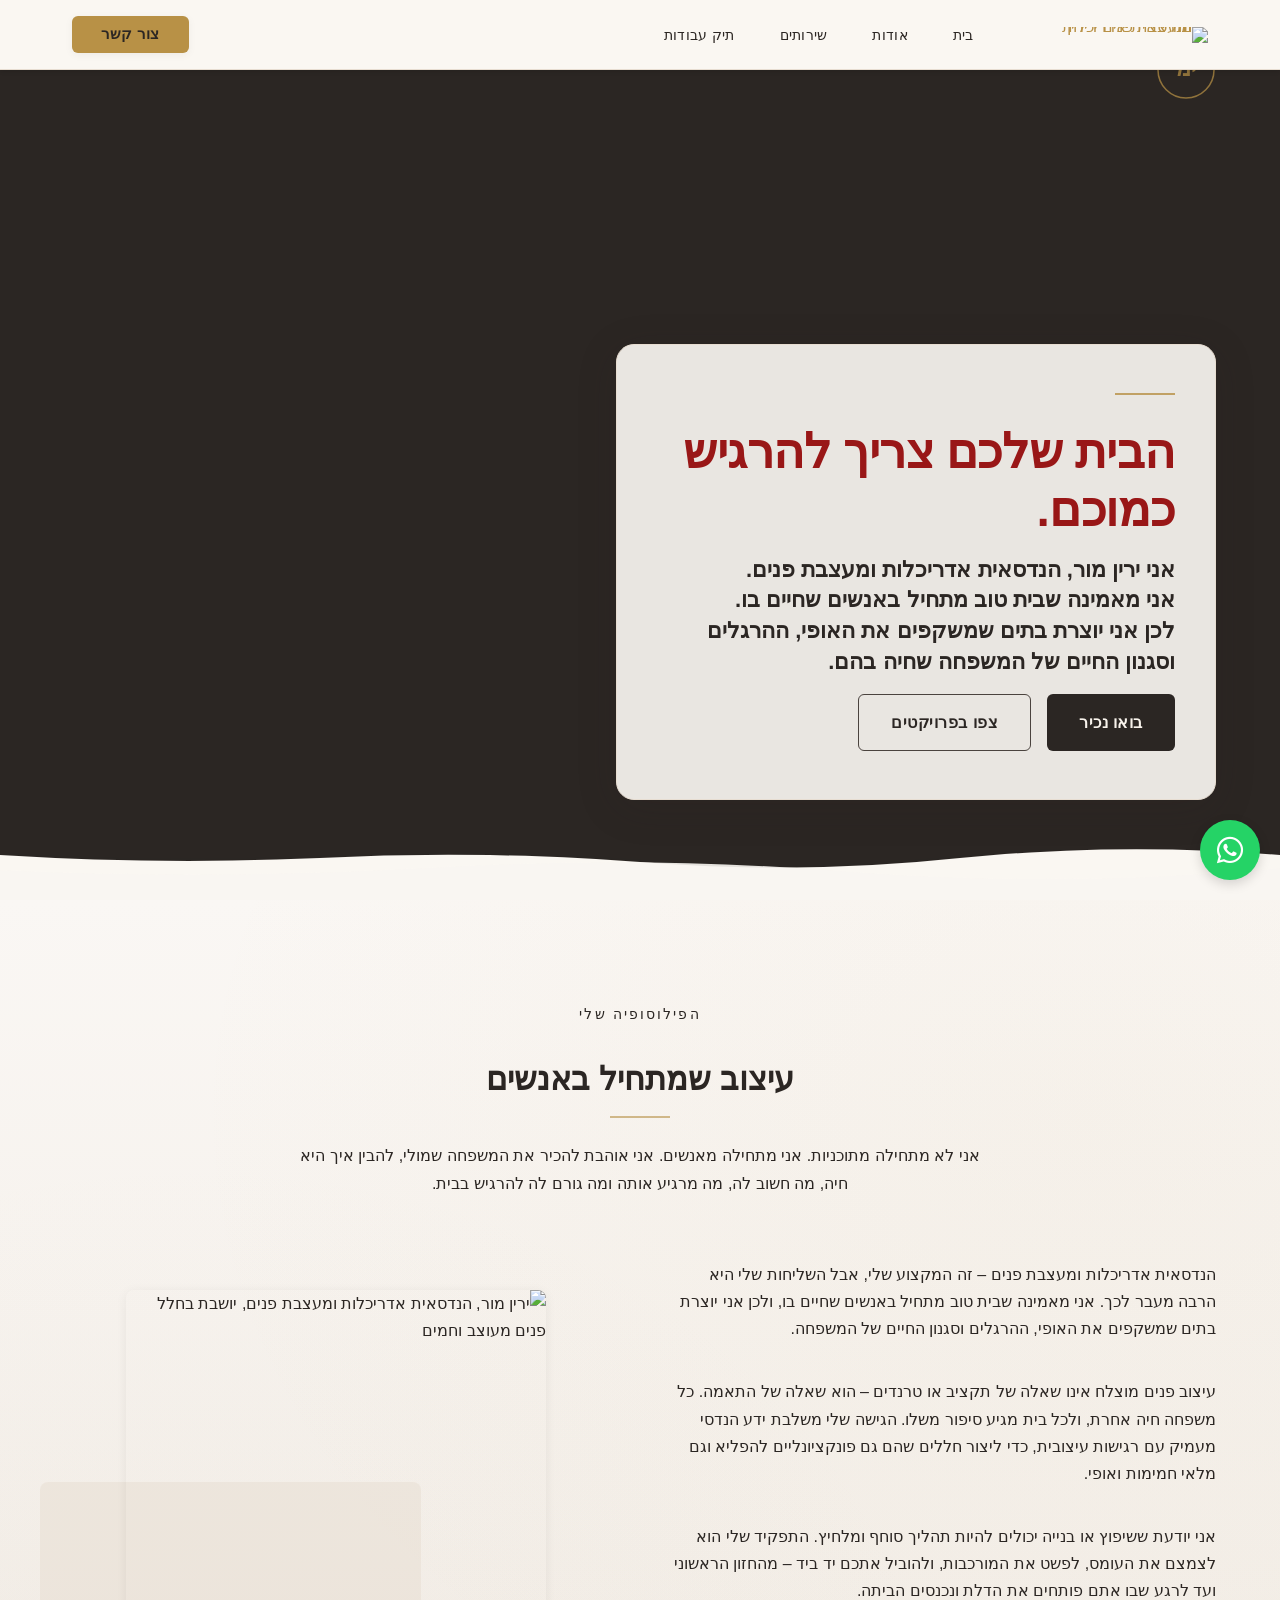
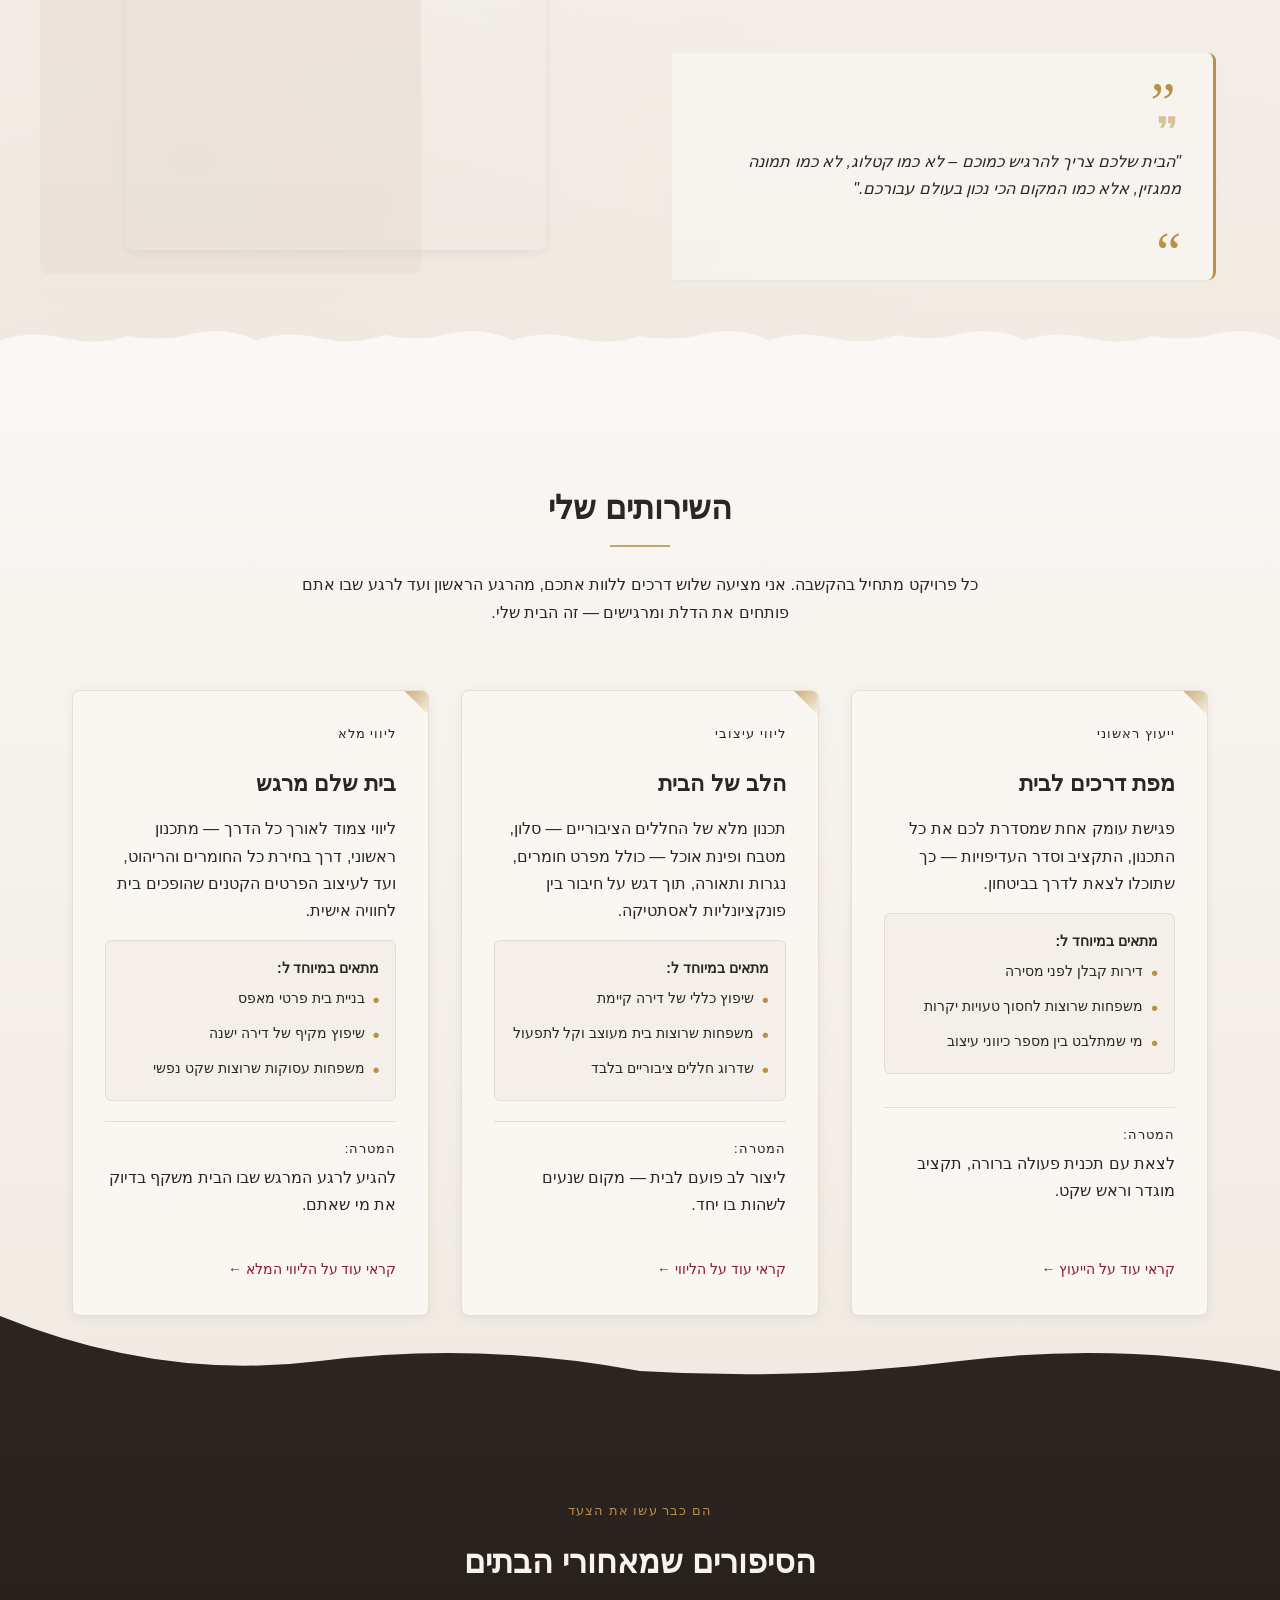
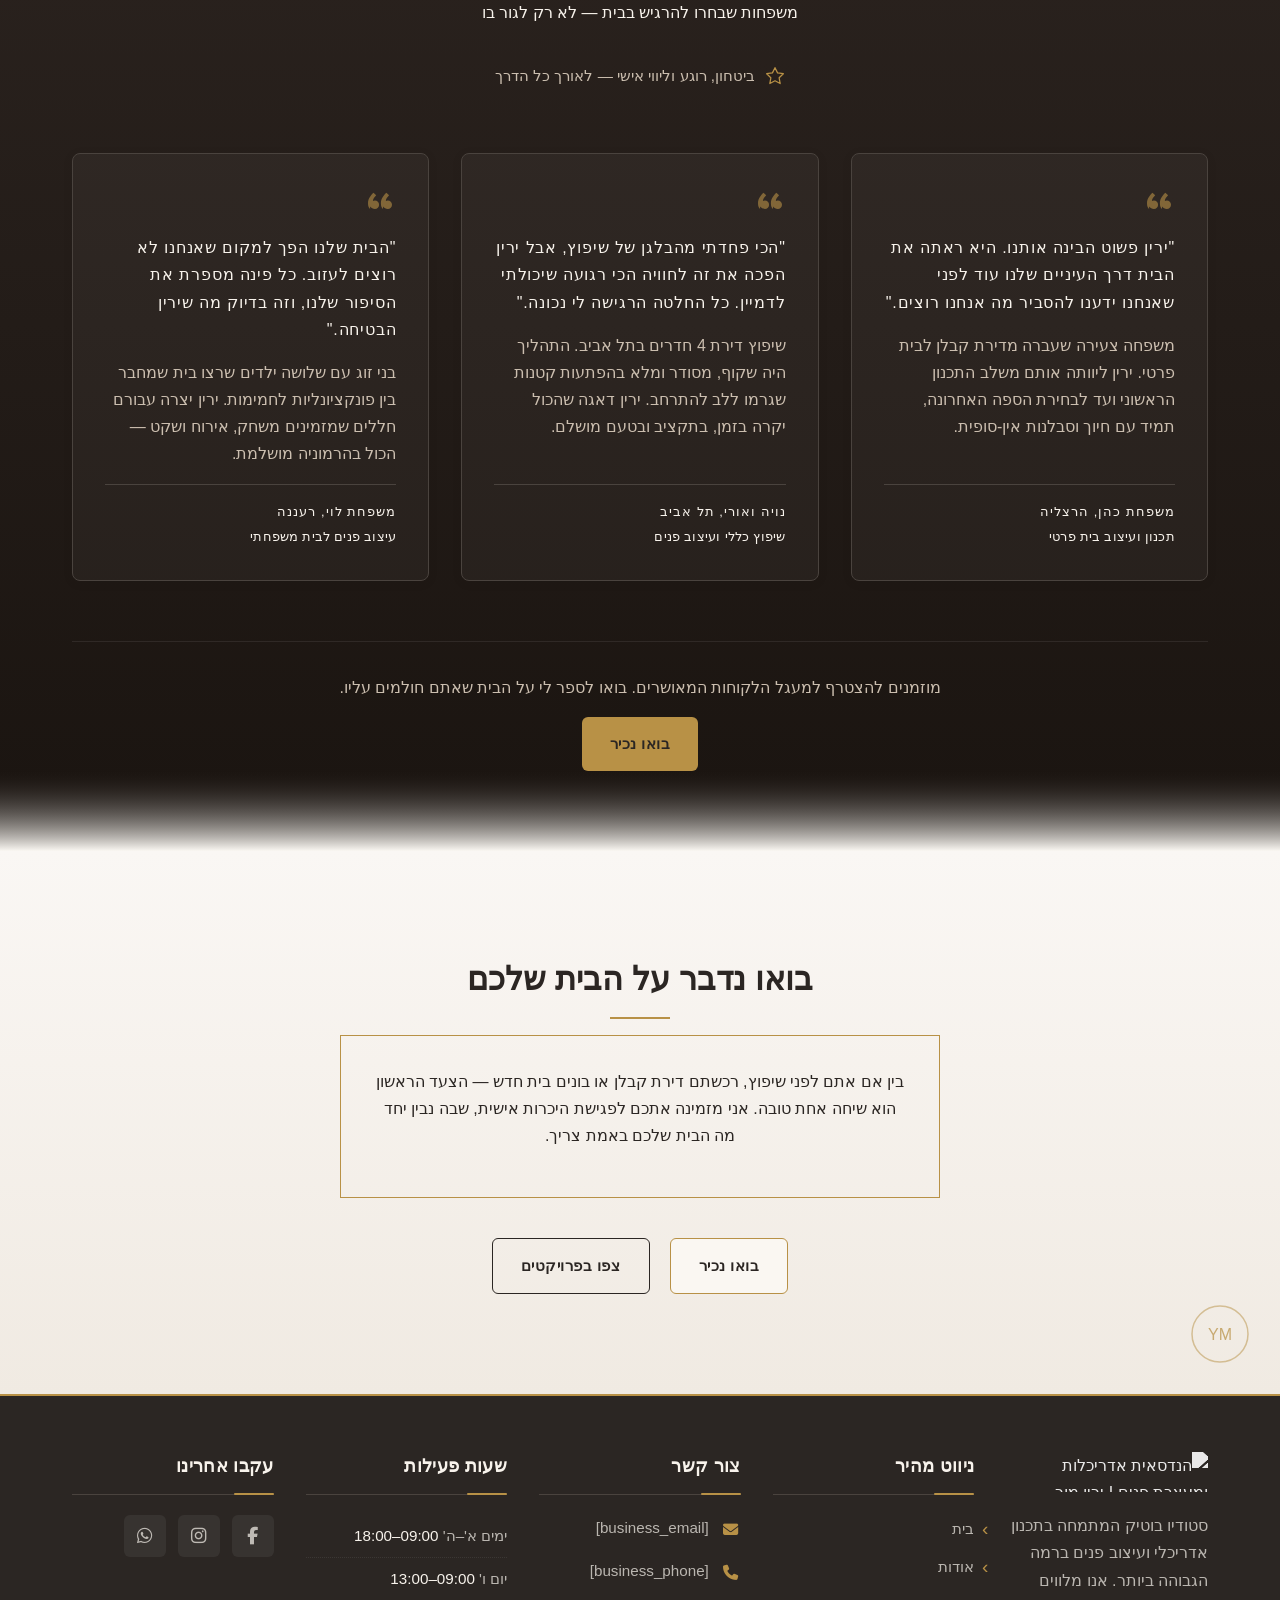
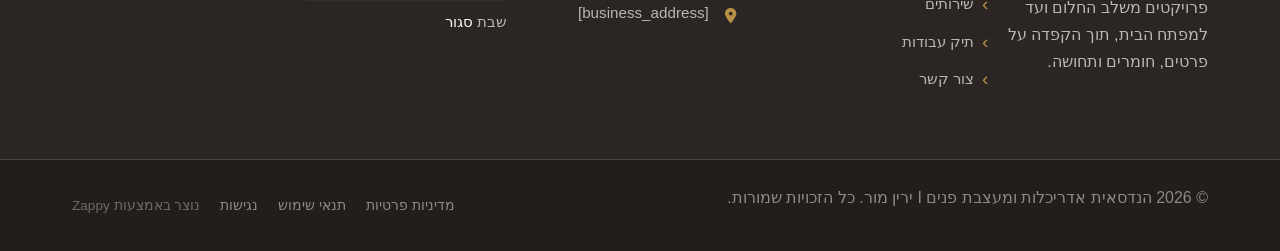
==== commit 6e144a70: "Incremental sync: 1 page(s) — move_element" ====
--- a/public/index.html
+++ b/public/index.html
@@ -1 +1 @@
-<!doctype html><html dir="rtl" lang="he"><head><meta charset="UTF-8"><meta content="width=device-width,initial-scale=1" name="viewport"><meta content="index, follow" name="robots"><title>הפכו את הבית לסיפור שלכם — הנדסאית אדריכלות ומעצבת פנים I ירין מור</title><meta content="מעצבת פנים והנדסאית אדריכלות שיוצרת בתים עם נשמה. עיצוב פנים אישי ומשפחתי ברוח אלגנטית-על-זמנית. צרו את חוויית המגורים שחלמתם עליה." name="description"><meta content="עיצוב פנים, הנדסאית אדריכלות, מעצבת פנים, אדריכלות ועיצוב פנים, עיצוב הבית" name="keywords"><link href="/assets/favicon.ico" rel="icon" type="image/x-icon"><link href="/assets/favicon-16x16.png" rel="icon" type="image/png" sizes="16x16"><link href="/assets/favicon-32x32.png" rel="icon" type="image/png" sizes="32x32"><link href="/assets/favicon-48x48.png" rel="icon" type="image/png" sizes="48x48"><link href="/assets/favicon-192x192.png" rel="icon" type="image/png" sizes="192x192"><link href="/assets/favicon-512x512.png" rel="icon" type="image/png" sizes="512x512"><link href="/assets/apple-touch-icon.png" rel="apple-touch-icon"><script>!function(){"use strict";var t="8ca050e7-70a1-431a-857a-f9ae5ed04c41",e="https://api.zappy5.com/api/analytics/track",a=18e5,n=2592e6,o=!0,i=!0,r=!0;var s=function(){var e="zappy_visitor_"+t,a=null;try{if(a=localStorage.getItem(e)){var o=JSON.parse(a),i=Date.now();if(i-o.created<n)return o.lastSeen=i,localStorage.setItem(e,JSON.stringify(o)),o.id}}catch(t){console.warn("Zappy Analytics: LocalStorage not available")}var r="zv_"+Date.now()+"_"+Math.random().toString(36).substr(2,9);try{localStorage.setItem(e,JSON.stringify({id:r,created:Date.now(),lastSeen:Date.now()}))}catch(t){}return r}(),c=function(){var e="zappy_session_"+t,n=null;try{if(n=sessionStorage.getItem(e)){var o=JSON.parse(n),i=Date.now();if(i-o.timestamp<a)return o.timestamp=i,sessionStorage.setItem(e,JSON.stringify(o)),o.id}}catch(t){console.warn("Zappy Analytics: SessionStorage not available")}var r="zs_"+Date.now()+"_"+Math.random().toString(36).substr(2,9);try{sessionStorage.setItem(e,JSON.stringify({id:r,timestamp:Date.now()}))}catch(t){}return r}();function l(a,n){n=n||{};var o={website_id:t,event_type:a,page_path:window.location.pathname,referrer:document.referrer||"direct",visitor_id:s,session_id:c,metadata:n};if(navigator.sendBeacon){var i=new Blob([JSON.stringify(o)],{type:"application/json"});navigator.sendBeacon(e,i)}else fetch(e,{method:"POST",headers:{"Content-Type":"application/json"},body:JSON.stringify(o),keepalive:!0}).catch(function(t){console.warn("Zappy Analytics: Failed to track event",t)})}o&&l("pageview",{title:document.title,url:window.location.href}),i&&document.addEventListener("click",function(t){var e=t.target;if("BUTTON"===e.tagName||e.closest("button")){var a="BUTTON"===e.tagName?e:e.closest("button");l("click",{element:"button",text:a.textContent.trim().substring(0,100),id:a.id||null,class:a.className||null})}else if("A"===e.tagName||e.closest("a")){var n="A"===e.tagName?e:e.closest("a");l("navigation",{element:"link",text:n.textContent.trim().substring(0,100),href:n.href,external:n.hostname!==window.location.hostname})}},!0),r&&document.addEventListener("submit",function(t){var e=t.target;l("form_submit",{form_id:e.id||null,form_name:e.name||null,form_action:e.action||null,form_method:e.method||"GET"})},!0);var d=Date.now();window.addEventListener("beforeunload",function(){l("page_unload",{time_on_page:Math.floor((Date.now()-d)/1e3),page_path:window.location.pathname})}),window.zappyAnalytics={track:l,getVisitorId:function(){return s},getSessionId:function(){return c}}}()</script><meta content="הפכו את הבית לסיפור שלכם — הנדסאית אדריכלות ומעצבת פנים I ירין מור" property="og:title"><meta content="מעצבת פנים והנדסאית אדריכלות שיוצרת בתים עם נשמה. עיצוב פנים אישי ומשפחתי ברוח אלגנטית-על-זמנית. צרו את חוויית המגורים שחלמתם עליה." property="og:description"><meta content="summary_large_image" name="twitter:card"><meta content="הפכו את הבית לסיפור שלכם — הנדסאית אדריכלות ומעצבת פנים I ירין מור" name="twitter:title"><meta content="מעצבת פנים והנדסאית אדריכלות שיוצרת בתים עם נשמה. עיצוב פנים אישי ומשפחתי ברוח אלגנטית-על-זמנית. צרו את חוויית המגורים שחלמתם עליה." name="twitter:description"><meta content="website" property="og:type"><meta content="he_IL" property="og:locale"><link href="https://cdnjs.cloudflare.com/ajax/libs/font-awesome/6.4.0/css/all.min.css" rel="stylesheet"><style>.skip-link{position:absolute;top:0;left:0;transform:translateY(-200%);padding:12px 18px;background:var(--bg-dark,#1a1a1a);color:var(--text-light,#fff);font-weight:600;border-radius:0 0 8px 0;z-index:10000}.skip-link:focus{transform:none;outline:2px solid var(--ring,#fff);outline-offset:2px}:focus-visible{outline:2px solid var(--ring,currentColor);outline-offset:3px}</style><link href="/assets/favicon.ico" rel="icon" type="image/x-icon"><link href="/assets/favicon-16x16.png" rel="icon" type="image/png" sizes="16x16"><link href="/assets/favicon-32x32.png" rel="icon" type="image/png" sizes="32x32"><link href="/assets/favicon-48x48.png" rel="icon" type="image/png" sizes="48x48"><link href="/assets/favicon-192x192.png" rel="icon" type="image/png" sizes="192x192"><link href="/assets/favicon-512x512.png" rel="icon" type="image/png" sizes="512x512"><link href="/assets/apple-touch-icon.png" rel="apple-touch-icon"><link href="https://cdn.jsdelivr.net/npm/vanilla-cookieconsent@3/dist/cookieconsent.css" rel="stylesheet"><script src="https://cdn.jsdelivr.net/npm/vanilla-cookieconsent@3/dist/cookieconsent.umd.js"></script><script src="https://cdn.jsdelivr.net/gh/mickidum/acc_toolbar/acctoolbar/acctoolbar.min.js"></script><link href="/styles.css" rel="stylesheet"><script>window.ZAPPY_WEBSITE_ID="8ca050e7-70a1-431a-857a-f9ae5ed04c41",window.ZAPPY_API_BASE="https://api.zappy5.com"</script><style id="zappy-dropdown-submenu-styles">#navMenu li:has(.sub-menu),.nav-menu li:has(.sub-menu),.navbar li:has(.sub-menu),nav li:has(.sub-menu){position:relative}#navMenu .sub-menu,.nav-menu .sub-menu,.navbar .sub-menu,nav .sub-menu{display:block!important;position:absolute!important;top:100%;left:0;min-width:220px;background:#fff;border-radius:8px;box-shadow:0 8px 25px rgba(0,0,0,.15);padding:8px 0;opacity:0;visibility:hidden;transform:translateY(10px);transition:all .3s ease;z-index:1000;list-style:none;pointer-events:none}#navMenu li:hover>.sub-menu,.nav-menu li:hover>.sub-menu,.navbar li:hover>.sub-menu,nav li:hover>.sub-menu{opacity:1!important;visibility:visible!important;transform:translateY(0)!important;pointer-events:auto!important}.sub-menu li{list-style:none;margin:0;padding:0}.sub-menu a{display:block!important;padding:10px 16px!important;color:var(--text-dark,#333)!important;font-weight:500;text-decoration:none;white-space:nowrap;transition:background-color .2s}.sub-menu .zappy-nav-child>a{padding-left:28px!important;font-size:.9em!important;opacity:.85!important}[dir=rtl] .sub-menu .zappy-nav-child>a,html[lang=ar] .sub-menu .zappy-nav-child>a,html[lang=he] .sub-menu .zappy-nav-child>a{padding-left:10px!important;padding-right:28px!important}.sub-menu .zappy-nav-parent>a{font-weight:600!important}.sub-menu a:hover{background-color:#f5f5f5}[dir=rtl] .nav-menu .sub-menu,[dir=rtl] .navbar .sub-menu,[dir=rtl] nav .sub-menu,html[lang=ar] .nav-menu .sub-menu,html[lang=ar] .navbar .sub-menu,html[lang=ar] nav .sub-menu,html[lang=he] .nav-menu .sub-menu,html[lang=he] .navbar .sub-menu,html[lang=he] nav .sub-menu{left:auto!important;right:0!important}.sub-menu:empty,.sub-menu:not(:has(li)):not(:has(> a)),.sub-menu:not(:has(li:not(.zappy-hidden-menu-item))):not(:has(> a)){display:none!important;opacity:0!important;visibility:hidden!important;pointer-events:none!important}li:has(.menu-group-title):hover>.sub-menu{opacity:1!important;visibility:visible!important;transform:translateY(0)!important;pointer-events:auto!important}#navMenu>li>.menu-group-title,.nav-menu>li>.menu-group-title{display:inline-block;padding:.5rem 1rem;cursor:default;user-select:none}@media (max-width:768px){#navMenu .sub-menu,.nav-menu .sub-menu,.navbar .sub-menu,nav .sub-menu{position:static!important;transform:none!important;box-shadow:none!important;background:0 0!important;max-height:0;overflow:hidden;opacity:0;visibility:hidden;transition:max-height .3s ease,opacity .3s ease;padding:0!important;border-radius:0!important}#navMenu .sub-menu.mobile-expanded,.nav-menu .sub-menu.mobile-expanded,.navbar .sub-menu.mobile-expanded{max-height:none!important;overflow-y:visible!important;opacity:1!important;visibility:visible!important;padding:8px 0 8px 16px!important}[dir=rtl] .sub-menu.mobile-expanded,html[lang=he] .sub-menu.mobile-expanded{padding:8px 16px 8px 0!important}#navMenu li:hover>.sub-menu,.nav-menu li:hover>.sub-menu,.navbar li:hover>.sub-menu,nav li:hover>.sub-menu{opacity:0;visibility:hidden;pointer-events:none}#navMenu li>.sub-menu.mobile-expanded,.nav-menu li>.sub-menu.mobile-expanded,.navbar li>.sub-menu.mobile-expanded,nav li>.sub-menu.mobile-expanded{opacity:1!important;visibility:visible!important;pointer-events:auto!important}#navMenu li:has(.sub-menu),.nav-menu li:has(.sub-menu),.navbar li:has(.sub-menu),nav li:has(.sub-menu){display:flex!important;flex-wrap:wrap!important;align-items:center!important;position:relative!important;min-height:44px!important}#navMenu li:has(.sub-menu)>a,.nav-menu li:has(.sub-menu)>a,.navbar li:has(.sub-menu)>a,nav li:has(.sub-menu)>a{flex:1!important;min-width:0!important}#navMenu li:has(.sub-menu)>.menu-group-title,.nav-menu li:has(.sub-menu)>.menu-group-title,.navbar li:has(.sub-menu)>.menu-group-title,nav li:has(.sub-menu)>.menu-group-title{flex:1!important;min-width:0!important;padding:0!important;line-height:inherit!important}#navMenu li:has(.sub-menu)>.sub-menu,.nav-menu li:has(.sub-menu)>.sub-menu,.navbar li:has(.sub-menu)>.sub-menu,nav li:has(.sub-menu)>.sub-menu{flex-basis:100%!important;width:100%!important}#navMenu li:has(.sub-menu)>a [class*=arrow],#navMenu li:has(.sub-menu)>a [class*=chevron],.nav-menu li:has(.sub-menu)>a .fa-angle-down,.nav-menu li:has(.sub-menu)>a .fa-chevron-down,.nav-menu li:has(.sub-menu)>a [class*=arrow],.nav-menu li:has(.sub-menu)>a [class*=chevron],nav li:has(.sub-menu)>a [class*=arrow],nav li:has(.sub-menu)>a [class*=chevron]{display:none!important;visibility:hidden!important}.mobile-submenu-toggle{display:flex!important;align-items:center!important;justify-content:center!important;width:44px!important;height:auto!important;background:0 0!important;border:none!important;cursor:pointer!important;color:var(--text-dark)!important;position:static!important;flex-shrink:0!important;align-self:stretch!important;z-index:2!important;padding:0!important;margin:0!important}.mobile-submenu-toggle::after{content:''!important;width:0!important;height:0!important;border-left:6px solid transparent!important;border-right:6px solid transparent!important;border-top:7px solid currentColor!important;transition:transform .3s ease!important}.mobile-submenu-toggle.expanded::after{transform:rotate(180deg)!important}.sub-menu a{padding:10px 0!important;display:block!important;color:var(--text-dark)!important;white-space:normal!important}.sub-menu .zappy-nav-child>a{padding-left:28px!important;font-size:.9em!important;opacity:.85!important}[dir=rtl] .sub-menu .zappy-nav-child>a,html[lang=ar] .sub-menu .zappy-nav-child>a,html[lang=he] .sub-menu .zappy-nav-child>a{padding-left:0!important;padding-right:28px!important}.sub-menu .zappy-nav-parent>a{font-weight:600!important}#navMenu.active,.nav-menu.active{max-width:100vw!important;overflow-x:hidden!important;box-sizing:border-box!important}.navbar .sub-menu li a,.zappy-products-dropdown .sub-menu a,nav.navbar .sub-menu li a{color:var(--text-dark)!important}}@media (min-width:769px){.mobile-submenu-toggle{display:none!important}}</style><style id="zappy-widget-visibility">html[dir=rtl] .whatsapp-float{right:20px!important;left:auto!important}html:not([dir]) .whatsapp-float,html[dir=ltr] .whatsapp-float{left:20px!important;right:auto!important}html[dir=rtl] #mic-access-tool-general-button,html[dir=rtl] #mic-init-access-tool #mic-access-tool-general-button,html[dir=rtl] #mic-init-access-tool .mic-access-tool-general-button,html[dir=rtl] ._access-icon,html[dir=rtl] .mic-access-tool-general-button{left:20px!important;right:auto!important}html:not([dir]) #mic-access-tool-general-button,html:not([dir]) #mic-init-access-tool #mic-access-tool-general-button,html:not([dir]) #mic-init-access-tool .mic-access-tool-general-button,html:not([dir]) ._access-icon,html:not([dir]) .mic-access-tool-general-button,html[dir=ltr] #mic-access-tool-general-button,html[dir=ltr] #mic-init-access-tool #mic-access-tool-general-button,html[dir=ltr] #mic-init-access-tool .mic-access-tool-general-button,html[dir=ltr] ._access-icon,html[dir=ltr] .mic-access-tool-general-button{right:20px!important;left:auto!important}@media (max-width:768px){.whatsapp-float{display:flex!important}}@media (min-width:769px){.whatsapp-float{display:flex!important}}@media (max-width:768px){#mic-access-tool-general-button,#mic-init-access-tool #mic-access-tool-general-button,#mic-init-access-tool .mic-access-tool-general-button,._access-icon,.mic-access-tool-general-button{display:flex!important;visibility:visible!important;opacity:1!important;pointer-events:auto!important}#mic-access-tool-box.opened-mic-access-tool,#mic-init-access-tool #mic-access-tool-box.opened-mic-access-tool,.mic-access-tool-box.opened-mic-access-tool{visibility:visible!important;opacity:1!important;pointer-events:auto!important}}@media (min-width:769px){#mic-access-tool-general-button,#mic-init-access-tool #mic-access-tool-general-button,#mic-init-access-tool .mic-access-tool-general-button,._access-icon,.mic-access-tool-general-button{display:flex!important;visibility:visible!important;opacity:1!important;pointer-events:auto!important}#mic-access-tool-box.opened-mic-access-tool,#mic-init-access-tool #mic-access-tool-box.opened-mic-access-tool,.mic-access-tool-box.opened-mic-access-tool{visibility:visible!important;opacity:1!important;pointer-events:auto!important}}</style></head><body><a href="#main" class="skip-link">דלג לתוכן הראשי</a><nav class="navbar" dir="rtl"><button aria-label="Menu" class="mobile-toggle" id="mobileToggle"><svg viewBox="0 0 24 24" class="hamburger-icon" fill="none" height="24" width="24"><path d="M3 12h18M3 6h18M3 18h18" stroke="currentColor" stroke-linecap="round" stroke-width="2"></path></svg> <svg viewBox="0 0 24 24" class="close-icon" fill="none" height="24" width="24" style="display:none"><path d="M18 6L6 18M6 6l12 12" stroke="currentColor" stroke-linecap="round" stroke-width="2"></path></svg></button> <button aria-label="Call" class="phone-header-btn" data-phone="[business_phone]"><svg viewBox="0 0 24 24" height="20" fill="currentColor" width="20"><path d="M22 16.92v3a2 2 0 0 1-2.18 2 19.79 19.79 0 0 1-8.63-3.07 19.5 19.5 0 0 1-6-6 19.79 19.79 0 0 1-3.07-8.67A2 2 0 0 1 4.11 2h3a2 2 0 0 1 2 1.72 12.84 12.84 0 0 0 .7 2.81 2 2 0 0 1-.45 2.11L8.09 9.91a16 16 0 0 0 6 6l1.27-1.27a2 2 0 0 1 2.11-.45 12.84 12.84 0 0 0 2.81.7A2 2 0 0 1 22 16.92z"></path></svg></button><div class="nav-container"><div class="nav-right-group"><div class="nav-brand"><a href="/" class="logo-link"><img alt="הנדסאית אדריכלות ומעצבת פנים I ירין מור" src="/assets/site-----image-1.webp" class="logo"></a></div><ul class="nav-menu" id="navMenu"><li><a href="/">בית</a></li><li><a href="/about">אודות</a></li><li><a href="/services">שירותים</a></li><li><a href="/portfolio">תיק עבודות</a></li></ul></div><div class="nav-cta-container"><a href="/contact" class="nav-cta-btn">צור קשר</a></div></div></nav><script>window.addEventListener("load",function(){const e=document.querySelector(".navbar, nav, header");if(!e)return void console.log("[Navbar] Navbar element not found");let t=document.getElementById("mobileToggle")||document.querySelector(".mobile-toggle")||document.querySelector(".hamburger")||document.querySelector(".hamburger-menu")||document.querySelector(".menu-toggle")||document.querySelector(".burger-menu")||document.querySelector('[aria-label="Menu"]')||document.querySelector('[aria-label="תפריט"]');const n=document.querySelector(".phone-header-btn"),o=window.getComputedStyle(e);let r=o.backgroundColor;if(console.log("[Navbar] Initial navbar background:",r),"transparent"===r||"rgba(0, 0, 0, 0)"===r||r.startsWith("rgba")&&r.includes(", 0)")){const e=o.backgroundImage;if(e&&"none"!==e)console.log("[Navbar] Navbar has background image/gradient, using dark text"),r="rgb(240, 240, 240)";else{const e=window.getComputedStyle(document.body).backgroundColor;console.log("[Navbar] Navbar transparent, using body background:",e),r=e}}const a=r.match(/\d+/g);if(a&&a.length>=3){const e=(.299*parseInt(a[0])+.587*parseInt(a[1])+.114*parseInt(a[2]))/255;console.log("[Navbar] Mobile button colors preserved from Claude CSS (luminance:",e.toFixed(2)+")");const o=document.createElement("style");o.id="zappy-mobile-nav-fix";document.documentElement.lang;document.documentElement.dir,o.textContent='\n        /* Hide mobile buttons on desktop, show only on mobile */\n        @media (min-width: 769px) {\n          .mobile-toggle,\n          .phone-header-btn {\n            display: none !important;\n          }\n        }\n        \n        /* Show and position mobile buttons correctly on mobile */\n        @media (max-width: 768px) {\n          .navbar,\n          nav.navbar {\n            min-height: 70px !important;\n          }\n\n          .mobile-toggle,\n          .phone-header-btn {\n            position: absolute !important;\n            top: 0 !important;\n            bottom: 0 !important;\n            margin-top: auto !important;\n            margin-bottom: auto !important;\n            transform: none !important;\n            z-index: 1001 !important;\n            display: flex !important;\n            align-items: center !important;\n            justify-content: center !important;\n            width: 36px !important;\n            height: 36px !important;\n            border-radius: 50% !important;\n            border: none !important;\n            cursor: pointer !important;\n            padding: 6px !important;\n            background: none !important;\n            color: var(--nav-text, var(--text-dark)) !important;\n            touch-action: manipulation !important;\n            -webkit-tap-highlight-color: transparent !important;\n          }\n\n          html[data-zappy-site-type="ecommerce"] .phone-header-btn,\n          body[data-zappy-site-type="ecommerce"] .phone-header-btn,\n          html[data-zappy-site-type="ecommerce"] header .phone-header-btn,\n          html[data-zappy-site-type="ecommerce"] nav .phone-header-btn {\n            display: none !important;\n            visibility: hidden !important;\n            width: 0 !important;\n            height: 0 !important;\n            min-width: 0 !important;\n            overflow: hidden !important;\n          }\n          \n          /* LTR positioning (default): hamburger LEFT, phone RIGHT */\n          html:not([dir="rtl"]):not([lang="he"]):not([lang="ar"]) .mobile-toggle,\n          html[dir="ltr"] .mobile-toggle {\n            left: 12px !important;\n            right: auto !important;\n          }\n          html:not([dir="rtl"]):not([lang="he"]):not([lang="ar"]) .phone-header-btn,\n          html[dir="ltr"] .phone-header-btn {\n            right: 12px !important;\n            left: auto !important;\n          }\n          \n          /* RTL positioning: hamburger RIGHT, phone LEFT */\n          html[dir="rtl"] .mobile-toggle,\n          html[lang="he"] .mobile-toggle,\n          html[lang="ar"] .mobile-toggle {\n            right: 12px !important;\n            left: auto !important;\n          }\n          html[dir="rtl"] .phone-header-btn,\n          html[lang="he"] .phone-header-btn,\n          html[lang="ar"] .phone-header-btn {\n            left: 12px !important;\n            right: auto !important;\n          }\n          \n          /* CRITICAL: Ensure nav-container has min-height on mobile */\n          /* All children are positioned absolutely/fixed on mobile, so height:auto collapses to 0 */\n          .nav-container {\n            min-height: 70px !important;\n            position: relative !important;\n          }\n          \n          /* Ensure SVG icons are properly sized and inherit color */\n          .mobile-toggle svg,\n          .phone-header-btn svg {\n            width: 24px !important;\n            height: 24px !important;\n            /* Don\'t force display - let JavaScript control hamburger/close toggle */\n          }\n          \n          /* Reset nav-cta-container on mobile - remove desktop box-shadow/padding */\n          /* that creates a visible ghost box when CTA button is hidden */\n          .nav-cta-container {\n            box-shadow: none !important;\n            padding: 0 !important;\n          }\n          \n          /* Hide nav-cta-container entirely on mobile when there\'s no lang-switcher */\n          /* (only the CTA button is inside, and it\'s hidden on mobile) */\n          .nav-cta-container:not(:has(.lang-switcher)) {\n            display: none !important;\n          }\n          \n          /* CRITICAL: Prevent hero image fade gradient from bleeding over headline text */\n          /* The .image-fade-gradient has bottom: -30px (extends below parent) */\n          /* On mobile stacked layout, this overlaps the h1 text below the image */\n          .hero-image-column {\n            overflow: hidden !important;\n          }\n          .image-fade-gradient {\n            bottom: 0 !important;\n          }\n          \n          /* Hide desktop language switcher on mobile - hamburger menu handles it */\n          /* High specificity to override stored CSS */\n          .lang-switcher,\n          .nav-cta-container .lang-switcher,\n          .nav-container .lang-switcher,\n          .navbar .lang-switcher,\n          .navbar .nav-cta-container .lang-switcher {\n            display: none !important;\n          }\n        }\n      ';const r=document.getElementById("zappy-mobile-nav-fix");r&&r.remove(),document.head.appendChild(o),console.log("[Navbar] Critical CSS injected for mobile nav positioning");const i=window.innerWidth<=768;if(t){const e=t.querySelector(".hamburger-icon"),n=t.querySelector(".close-icon");e&&(e.style.setProperty("width","24px","important"),e.style.setProperty("height","24px","important"),e.style.setProperty("display","block","important")),n&&(n.style.setProperty("width","24px","important"),n.style.setProperty("height","24px","important"),n.style.setProperty("display","none","important")),i?(t.style.setProperty("position","absolute","important"),t.style.setProperty("top","0","important"),t.style.setProperty("bottom","0","important"),t.style.setProperty("margin-top","auto","important"),t.style.setProperty("margin-bottom","auto","important"),t.style.setProperty("transform","none","important"),t.style.setProperty("z-index","1001","important"),t.style.removeProperty("left"),t.style.removeProperty("right"),console.log("[Navbar] Mobile toggle positioning applied (mobile viewport)")):(t.style.removeProperty("position"),t.style.removeProperty("top"),t.style.removeProperty("transform"),t.style.removeProperty("z-index"),t.style.removeProperty("left"),t.style.removeProperty("right"),console.log("[Navbar] Desktop viewport - cleared mobile toggle inline positioning"))}if(n){const e=n.querySelector("svg");e&&(e.style.width="24px",e.style.height="24px",e.setAttribute("width","24"),e.setAttribute("height","24")),i?(n.style.setProperty("position","absolute","important"),n.style.setProperty("top","0","important"),n.style.setProperty("bottom","0","important"),n.style.setProperty("margin-top","auto","important"),n.style.setProperty("margin-bottom","auto","important"),n.style.setProperty("transform","none","important"),n.style.setProperty("z-index","1001","important"),n.style.removeProperty("left"),n.style.removeProperty("right"),console.log("[Navbar] Phone button positioning applied (mobile viewport)")):(n.style.removeProperty("position"),n.style.removeProperty("top"),n.style.removeProperty("transform"),n.style.removeProperty("z-index"),n.style.removeProperty("left"),n.style.removeProperty("right"),console.log("[Navbar] Desktop viewport - cleared phone button inline positioning"))}}else console.log("[Navbar] Could not parse background color:",r);t=document.getElementById("mobileToggle")||document.querySelector(".mobile-toggle")||document.querySelector(".hamburger")||document.querySelector(".hamburger-menu")||document.querySelector(".menu-toggle")||document.querySelector(".burger-menu")||document.querySelector('[aria-label="Menu"]')||document.querySelector('[aria-label="תפריט"]');const i=document.getElementById("navMenu")||document.querySelector(".nav-menu")||document.querySelector(".nav-links")||document.querySelector("nav ul:not(.submenu)");if(!t||!i)return void console.log("[Navbar] Mobile toggle or menu not found:",{toggle:!!t,menu:!!i});i.id||(i.id="navMenu"),console.log("[Navbar] Initializing mobile menu...");const l=t.cloneNode(!0);t.parentNode.replaceChild(l,t);var s=0;function p(e){var t=Date.now();t-s<300||(s=t,function(e){e.preventDefault(),e.stopPropagation();const t=l.querySelector(".hamburger-icon"),n=l.querySelector(".close-icon");i.classList.contains("active")?(i.classList.remove("active"),t&&t.style.setProperty("display","block","important"),n&&n.style.setProperty("display","none","important"),document.body.style.overflow="",console.log("[Navbar] Menu closed")):(i.classList.add("active"),t&&t.style.setProperty("display","none","important"),n&&n.style.setProperty("display","block","important"),document.body.style.overflow="hidden",console.log("[Navbar] Menu opened"))}(e))}l.addEventListener("click",p),l.addEventListener("touchend",p),i.querySelectorAll("a").forEach(function(e){e.addEventListener("click",function(){if("#"===this.getAttribute("href"))return;const e=l.querySelector(".hamburger-icon"),t=l.querySelector(".close-icon");i.classList.remove("active"),e&&e.style.setProperty("display","block","important"),t&&t.style.setProperty("display","none","important"),document.body.style.overflow="",console.log("[Navbar] Menu closed (link clicked)")})});var m=i.querySelectorAll(".dropdown-toggle");m.forEach(function(e){e.addEventListener("click",function(e){e.preventDefault(),e.stopPropagation();var t=this.closest(".nav-dropdown");t&&(t.parentNode.querySelectorAll(".nav-dropdown.open").forEach(function(e){e!==t&&e.classList.remove("open")}),t.classList.toggle("open"),console.log("[Navbar] Dropdown toggled:",t.classList.contains("open")?"open":"closed"))})}),document.addEventListener("click",function(e){e.target.closest(".nav-dropdown")||document.querySelectorAll(".nav-dropdown.open").forEach(function(e){e.classList.remove("open")})}),console.log("[Navbar] Dropdown handlers initialized for "+m.length+" dropdowns"),n&&n.addEventListener("click",function(){const e=document.querySelectorAll('a[href^="tel:"]'),t=e.length>0?e[0].getAttribute("href").replace("tel:",""):"[business_phone]";window.location.href="tel:"+t,console.log("[Navbar] Phone button clicked")}),console.log("[Navbar] Mobile menu initialized successfully")})</script><main id="main"><section class="index-hero-section" data-band-index="0" data-layout-spec="בית-hero" id="zappy-section-1780565995857-3619" data-hero-type="fullscreen-scrim" data-zappy-bg-color="" data-zappy-bg-image="assets/business-general-hero-upload-1780565968550.webp" data-zappy-bg-overlay-color="#2b2623" data-zappy-bg-overlay-opacity="8" data-zappy-bg-type="image" data-zappy-bg-video-type="" data-zappy-bg-video-url="" style="position:relative;overflow:hidden;background-image:linear-gradient(rgba(43, 38, 35, 0.08), rgba(43, 38, 35, 0.08)), url(&quot;assets/business-general-hero-upload-1780565968550.webp&quot;);background-size:cover;background-position:center;background-repeat:no-repeat;--zappy-bg-overlay:rgba(43, 38, 35, 0.08);--zappy-bg-image:url(&quot;assets/business-general-hero-upload-1780565968550.webp&quot;)"><img alt="פנים בית חם ומואר עם נגיעות של וינטג' יוקרתי" src="/assets/site-index-hero-image-1.webp" class="index-hero-section-bg" data-context="A warm, sunlit family interior with creamy walls, walnut wood flooring, an upholstered sofa in dusty blush, soft daylight streaming through sheer curtains, editorial lived-in feel, burgundy textile accents, brass side table lamp." data-hero-bg="true" data-placeholder="index-hero-image-1" data-zappy-original-bg="hidden" fetchpriority="high" height="600" loading="eager" style="display:none" width="1200"><div class="index-hero-section-scrim" aria-hidden="true" data-zappy-original-bg="hidden" style="display:none"></div><div class="index-hero-section-monogram" aria-hidden="true"><svg viewBox="0 0 60 60" xmlns="http://www.w3.org/2000/svg" data-no-icon-edit="true"><circle cx="30" cy="30" fill="none" opacity="0.85" r="28" stroke="currentColor" stroke-width="1.5"></circle><text fill="currentColor" font-family="'Cormorant Garamond', serif" font-size="22" opacity="0.85" text-anchor="middle" x="30" y="36" font-weight="600">ימ</text></svg></div><div class="index-hero-section-card"><div class="index-hero-section-brass-rule" aria-hidden="true"></div><h1 class="index-hero-section-headline">הבית שלכם צריך להרגיש כמוכם.</h1><h3 class="index-hero-section-subtitle">אני ירין מור, הנדסאית אדריכלות ומעצבת פנים.<br>אני מאמינה שבית טוב מתחיל באנשים שחיים בו.<br>לכן אני יוצרת בתים שמשקפים את האופי, ההרגלים וסגנון החיים של המשפחה שחיה בהם.</h3><div class="index-hero-section-ctas"><a href="/contact" class="index-hero-section-btn-primary">בואו נכיר</a> <a href="/portfolio" class="index-hero-section-btn-secondary">צפו בפרויקטים</a></div></div><div class="index-hero-section-divider-wrapper" aria-hidden="true"><svg viewBox="0 0 1200 80" xmlns="http://www.w3.org/2000/svg" preserveAspectRatio="none" aria-hidden="true" data-no-icon-edit="true"><defs><filter height="100%" id="hero-divider-shadow" width="100%" x="0" y="0"><feDropShadow dx="0" dy="4" flood-color="#000000" flood-opacity="0.08" stdDeviation="6"></feDropShadow></filter></defs><path d="M0,80 L0,35 Q150,45 300,38 Q450,30 600,42 Q750,55 900,38 Q1050,22 1200,35 L1200,80 Z" fill="var(--bg-light)" filter="url(#hero-divider-shadow)"></path><path d="M0,80 L0,50 Q200,60 400,48 Q600,35 800,52 Q1000,68 1200,48 L1200,80 Z" fill="var(--bg-light)" opacity="0.9"></path></svg></div></section><section class="index-philosophy-section" data-band-index="1" data-layout-spec="בית-philosophy" id="index-philosophy-section"><div class="index-philosophy-section__container"><div class="index-philosophy-section__intro"><p><span class="index-philosophy-section__label" style="color:rgb(43, 38, 35) !important">הפילוסופיה שלי</span></p><h2 class="index-philosophy-section__title">עיצוב שמתחיל באנשים</h2><div class="index-philosophy-section__accent-rule" aria-hidden="true"></div><p class="index-philosophy-section__subtitle">אני לא מתחילה מתוכניות. אני מתחילה מאנשים. אני אוהבת להכיר את המשפחה שמולי, להבין איך היא חיה, מה חשוב לה, מה מרגיע אותה ומה גורם לה להרגיש בבית.</p></div><div class="index-philosophy-section__content"><div class="index-philosophy-section__text-col"><div class="index-philosophy-section__text-block"><p>הנדסאית אדריכלות ומעצבת פנים – זה המקצוע שלי, אבל השליחות שלי היא הרבה מעבר לכך. אני מאמינה שבית טוב מתחיל באנשים שחיים בו, ולכן אני יוצרת בתים שמשקפים את האופי, ההרגלים וסגנון החיים של המשפחה.</p><p>עיצוב פנים מוצלח אינו שאלה של תקציב או טרנדים – הוא שאלה של התאמה. כל משפחה חיה אחרת, ולכל בית מגיע סיפור משלו. הגישה שלי משלבת ידע הנדסי מעמיק עם רגישות עיצובית, כדי ליצור חללים שהם גם פונקציונליים להפליא וגם מלאי חמימות ואופי.</p><p>אני יודעת ששיפוץ או בנייה יכולים להיות תהליך סוחף ומלחיץ. התפקיד שלי הוא לצמצם את העומס, לפשט את המורכבות, ולהוביל אתכם יד ביד – מהחזון הראשוני ועד לרגע שבו אתם פותחים את הדלת ונכנסים הביתה.</p></div><blockquote class="index-philosophy-section__quote"><svg viewBox="0 0 24 24" class="index-philosophy-section__quote-icon" fill="currentColor" data-element-type="icon" data-icon-type="svg" aria-hidden="true"><path d="M6 17h3l2-4V7H5v6h3l-2 4zm8 0h3l2-4V7h-6v6h3l-2 4z"></path></svg><p>"הבית שלכם צריך להרגיש כמוכם – לא כמו קטלוג, לא כמו תמונה ממגזין, אלא כמו המקום הכי נכון בעולם עבורכם."</p></blockquote></div><div class="index-philosophy-section__image-col"><div class="index-philosophy-section__image-wrapper"><div style="position:relative !important;overflow:hidden !important;width:420px !important;max-width:100% !important;margin-left:auto !important;margin-right:auto !important;height:560px !important;display:block !important" data-element-id="img-1780565667610-i0sdxm3oa" data-element-type="image" data-zappy-card-slot-fill="1" data-zappy-wrapper-margins-applied="true" data-zappy-zoom-clip="true" data-zappy-zoom-wrapper="true" data-zappy-zoom-wrapper-align="center" data-zappy-zoom-wrapper-height="560px" data-zappy-zoom-wrapper-width="420px" data-zappy-zoom-wrapper-width-mode="px"><img alt="ירין מור, הנדסאית אדריכלות ומעצבת פנים, יושבת בחלל פנים מעוצב וחמים" src="/assets/site-index-philosophy-image-1-1780566166717-mdwos9.webp?v=1780566168811" data-context="A warm, intimate portrait of a female Israeli interior designer in her early 30s, sitting comfortably in a beautifully styled living room with warm walnut wood tones, cream linen upholstery, and soft natural daylight. She wears an elegant yet approachable cream blouse and has a gentle, confident smile. The composition feels personal, unposed, and inviting – like a moment captured in a beautiful home rather than a corporate headshot." data-placeholder="index-philosophy-image-1" height="800" style="object-position:50% 50% !important;display:block;object-fit:cover !important;margin:0px !important;left:0% !important;top:0% !important;width:100% !important;height:100% !important;max-width:none !important;max-height:none !important" width="600" data-element-id="img-1780565667610-i0sdxm3oa" data-element-type="image" data-zappy-object-position="50% 50%" data-zappy-original-height="560" data-zappy-original-width="420" data-zappy-zoom="1" decoding="async"></div></div><div class="index-philosophy-section__backplate" aria-hidden="true"></div></div></div></div><div class="index-philosophy-section__divider-wrapper" aria-hidden="true" data-no-icon-edit="true"><svg viewBox="0 0 1200 60" xmlns="http://www.w3.org/2000/svg" preserveAspectRatio="none"><path d="M0,60 L0,20 Q30,10 60,18 T120,16 Q150,22 180,14 T240,20 Q270,10 300,18 T360,15 Q390,22 420,14 T480,20 Q510,10 540,18 T600,16 Q630,22 660,14 T720,20 Q750,10 780,18 T840,15 Q870,22 900,14 T960,20 Q990,10 1020,18 T1080,16 Q1110,22 1140,14 T1200,20 L1200,60 Z" fill="#FAF7F4"></path></svg></div></section><section class="index-services-section" data-band-index="2" data-layout-spec="בית-services"><div class="services-container"><div class="services-header"><h2 class="services-title">השירותים שלי</h2><div class="accent-rule" aria-hidden="true"></div><p class="services-subtitle">כל פרויקט מתחיל בהקשבה. אני מציעה שלוש דרכים ללוות אתכם, מהרגע הראשון ועד לרגע שבו אתם פותחים את הדלת ומרגישים — זה הבית שלי.</p></div><div class="services-grid"><article class="service-card"><div class="card-corner" aria-hidden="true"></div><span class="service-label">ייעוץ ראשוני</span><h3 class="service-name">מפת דרכים לבית</h3><p class="service-promise">פגישת עומק אחת שמסדרת לכם את כל התכנון, התקציב וסדר העדיפויות — כך שתוכלו לצאת לדרך בביטחון.</p><div class="service-details"><h4 class="details-title">מתאים במיוחד ל:</h4><ul class="details-list"><li>דירות קבלן לפני מסירה</li><li>משפחות שרוצות לחסוך טעויות יקרות</li><li>מי שמתלבט בין מספר כיווני עיצוב</li></ul></div><div class="service-goal"><span class="goal-label">המטרה:</span><p class="goal-text">לצאת עם תכנית פעולה ברורה, תקציב מוגדר וראש שקט.</p></div><a href="/services" class="service-cta">קראי עוד על הייעוץ ←</a></article><article class="service-card"><div class="card-corner" aria-hidden="true"></div><span class="service-label">ליווי עיצובי</span><h3 class="service-name">הלב של הבית</h3><p class="service-promise">תכנון מלא של החללים הציבוריים — סלון, מטבח ופינת אוכל — כולל מפרט חומרים, נגרות ותאורה, תוך דגש על חיבור בין פונקציונליות לאסתטיקה.</p><div class="service-details"><h4 class="details-title">מתאים במיוחד ל:</h4><ul class="details-list"><li>שיפוץ כללי של דירה קיימת</li><li>משפחות שרוצות בית מעוצב וקל לתפעול</li><li>שדרוג חללים ציבוריים בלבד</li></ul></div><div class="service-goal"><span class="goal-label">המטרה:</span><p class="goal-text">ליצור לב פועם לבית — מקום שנעים לשהות בו יחד.</p></div><a href="/services" class="service-cta">קראי עוד על הליווי ←</a></article><article class="service-card"><div class="card-corner" aria-hidden="true"></div><span class="service-label">ליווי מלא</span><h3 class="service-name">בית שלם מרגש</h3><p class="service-promise">ליווי צמוד לאורך כל הדרך — מתכנון ראשוני, דרך בחירת כל החומרים והריהוט, ועד לעיצוב הפרטים הקטנים שהופכים בית לחוויה אישית.</p><div class="service-details"><h4 class="details-title">מתאים במיוחד ל:</h4><ul class="details-list"><li>בניית בית פרטי מאפס</li><li>שיפוץ מקיף של דירה ישנה</li><li>משפחות עסוקות שרוצות שקט נפשי</li></ul></div><div class="service-goal"><span class="goal-label">המטרה:</span><p class="goal-text">להגיע לרגע המרגש שבו הבית משקף בדיוק את מי שאתם.</p></div><a href="/services" class="service-cta">קראי עוד על הליווי המלא ←</a></article></div></div><div class="services-divider-wrapper" aria-hidden="true" data-no-icon-edit="true"><svg viewBox="0 0 1200 80" xmlns="http://www.w3.org/2000/svg" preserveAspectRatio="none"><path d="M0,80 L0,0 Q150,65 300,45 T600,55 Q750,65 900,45 T1200,55 L1200,80 Z" fill="#2C2420"></path></svg></div></section><section class="index-testimonials-section" data-band-index="3" data-layout-spec="בית-testimonials"><div class="index-testimonials-section__container"><div class="index-testimonials-section__header"><span class="index-testimonials-section__overline">הם כבר עשו את הצעד</span><h2 class="index-testimonials-section__title">הסיפורים שמאחורי הבתים</h2><p class="index-testimonials-section__subtitle">משפחות שבחרו להרגיש בבית — לא רק לגור בו</p></div><div class="index-testimonials-section__reassurance"><svg viewBox="0 0 24 24" xmlns="http://www.w3.org/2000/svg" class="index-testimonials-section__reassurance-icon" data-element-type="icon" data-icon-type="svg" fill="none"><path d="M12 2L15.09 8.26L22 9.27L17 14.14L18.18 21.02L12 17.77L5.82 21.02L7 14.14L2 9.27L8.91 8.26L12 2Z" stroke="currentColor" stroke-linecap="round" stroke-width="1.5" stroke-linejoin="round"></path></svg> <span class="index-testimonials-section__reassurance-text">ביטחון, רוגע וליווי אישי — לאורך כל הדרך</span></div><div class="index-testimonials-section__grid"><article class="index-testimonials-section__card"><div class="index-testimonials-section__card-inner"><svg viewBox="0 0 24 24" xmlns="http://www.w3.org/2000/svg" class="index-testimonials-section__quote-mark" data-element-type="icon" data-icon-type="svg" fill="none"><path d="M4.583 17.321C3.553 16.227 3 15.133 3 13.011C3 9.194 5.512 6.675 7.09 5.091L9.145 6.994C8.166 8.011 6.702 9.636 6.702 11.268C7.148 11.006 7.637 10.875 8.169 10.875C9.915 10.875 11.331 12.291 11.331 14.037C11.331 15.783 9.915 17.199 8.169 17.199C6.702 17.199 5.512 16.448 4.583 15.354V17.321ZM14.252 17.321C13.222 16.227 12.669 15.133 12.669 13.011C12.669 9.194 15.181 6.675 16.759 5.091L18.814 6.994C17.835 8.011 16.371 9.636 16.371 11.268C16.817 11.006 17.306 10.875 17.838 10.875C19.584 10.875 21 12.291 21 14.037C21 15.783 19.584 17.199 17.838 17.199C16.371 17.199 15.181 16.448 14.252 15.354V17.321Z" fill="currentColor"></path></svg><p class="index-testimonials-section__card-quote">"ירין פשוט הבינה אותנו. היא ראתה את הבית דרך העיניים שלנו עוד לפני שאנחנו ידענו להסביר מה אנחנו רוצים."</p><p class="index-testimonials-section__card-story">משפחה צעירה שעברה מדירת קבלן לבית פרטי. ירין ליוותה אותם משלב התכנון הראשוני ועד לבחירת הספה האחרונה, תמיד עם חיוך וסבלנות אין-סופית.</p><div class="index-testimonials-section__card-footer"><span class="index-testimonials-section__card-client">משפחת כהן, הרצליה</span> <span class="index-testimonials-section__card-project">תכנון ועיצוב בית פרטי</span></div></div></article><article class="index-testimonials-section__card"><div class="index-testimonials-section__card-inner"><svg viewBox="0 0 24 24" xmlns="http://www.w3.org/2000/svg" class="index-testimonials-section__quote-mark" data-element-type="icon" data-icon-type="svg" fill="none"><path d="M4.583 17.321C3.553 16.227 3 15.133 3 13.011C3 9.194 5.512 6.675 7.09 5.091L9.145 6.994C8.166 8.011 6.702 9.636 6.702 11.268C7.148 11.006 7.637 10.875 8.169 10.875C9.915 10.875 11.331 12.291 11.331 14.037C11.331 15.783 9.915 17.199 8.169 17.199C6.702 17.199 5.512 16.448 4.583 15.354V17.321ZM14.252 17.321C13.222 16.227 12.669 15.133 12.669 13.011C12.669 9.194 15.181 6.675 16.759 5.091L18.814 6.994C17.835 8.011 16.371 9.636 16.371 11.268C16.817 11.006 17.306 10.875 17.838 10.875C19.584 10.875 21 12.291 21 14.037C21 15.783 19.584 17.199 17.838 17.199C16.371 17.199 15.181 16.448 14.252 15.354V17.321Z" fill="currentColor"></path></svg><p class="index-testimonials-section__card-quote">"הכי פחדתי מהבלגן של שיפוץ, אבל ירין הפכה את זה לחוויה הכי רגועה שיכולתי לדמיין. כל החלטה הרגישה לי נכונה."</p><p class="index-testimonials-section__card-story">שיפוץ דירת 4 חדרים בתל אביב. התהליך היה שקוף, מסודר ומלא בהפתעות קטנות שגרמו ללב להתרחב. ירין דאגה שהכול יקרה בזמן, בתקציב ובטעם מושלם.</p><div class="index-testimonials-section__card-footer"><span class="index-testimonials-section__card-client">נויה ואורי, תל אביב</span> <span class="index-testimonials-section__card-project">שיפוץ כללי ועיצוב פנים</span></div></div></article><article class="index-testimonials-section__card"><div class="index-testimonials-section__card-inner"><svg viewBox="0 0 24 24" xmlns="http://www.w3.org/2000/svg" class="index-testimonials-section__quote-mark" data-element-type="icon" data-icon-type="svg" fill="none"><path d="M4.583 17.321C3.553 16.227 3 15.133 3 13.011C3 9.194 5.512 6.675 7.09 5.091L9.145 6.994C8.166 8.011 6.702 9.636 6.702 11.268C7.148 11.006 7.637 10.875 8.169 10.875C9.915 10.875 11.331 12.291 11.331 14.037C11.331 15.783 9.915 17.199 8.169 17.199C6.702 17.199 5.512 16.448 4.583 15.354V17.321ZM14.252 17.321C13.222 16.227 12.669 15.133 12.669 13.011C12.669 9.194 15.181 6.675 16.759 5.091L18.814 6.994C17.835 8.011 16.371 9.636 16.371 11.268C16.817 11.006 17.306 10.875 17.838 10.875C19.584 10.875 21 12.291 21 14.037C21 15.783 19.584 17.199 17.838 17.199C16.371 17.199 15.181 16.448 14.252 15.354V17.321Z" fill="currentColor"></path></svg><p class="index-testimonials-section__card-quote">"הבית שלנו הפך למקום שאנחנו לא רוצים לעזוב. כל פינה מספרת את הסיפור שלנו, וזה בדיוק מה שירין הבטיחה."</p><p class="index-testimonials-section__card-story">בני זוג עם שלושה ילדים שרצו בית שמחבר בין פונקציונליות לחמימות. ירין יצרה עבורם חללים שמזמינים משחק, אירוח ושקט — הכול בהרמוניה מושלמת.</p><div class="index-testimonials-section__card-footer"><span class="index-testimonials-section__card-client">משפחת לוי, רעננה</span> <span class="index-testimonials-section__card-project">עיצוב פנים לבית משפחתי</span></div></div></article></div><div class="index-testimonials-section__invitation"><p class="index-testimonials-section__invitation-text">מוזמנים להצטרף למעגל הלקוחות המאושרים. בואו לספר לי על הבית שאתם חולמים עליו.</p><a href="#contact" class="index-testimonials-section__cta">בואו נכיר</a></div></div><div class="index-testimonials-section__divider-wrapper"><svg viewBox="0 0 1200 80" xmlns="http://www.w3.org/2000/svg" preserveAspectRatio="none" aria-hidden="true" data-no-icon-edit="true"><defs><linearGradient id="testimonials-vignette" x1="0%" x2="0%" y1="0%" y2="100%"><stop offset="0%" stop-color="#2B2623" stop-opacity="0"></stop><stop offset="100%" stop-color="#FAF7F2" stop-opacity="1"></stop></linearGradient></defs><rect fill="url(#testimonials-vignette)" height="80" width="1200" x="0" y="0"></rect></svg></div></section><section class="index-cta-section" data-band-index="4" data-layout-spec="בית-cta"><div class="index-cta-section__container"><h2 class="index-cta-section__title">בואו נדבר על הבית שלכם</h2><div class="index-cta-section__framed-box"><p class="index-cta-section__text">בין אם אתם לפני שיפוץ, רכשתם דירת קבלן או בונים בית חדש — הצעד הראשון הוא שיחה אחת טובה. אני מזמינה אתכם לפגישת היכרות אישית, שבה נבין יחד מה הבית שלכם באמת צריך.</p></div><div class="index-cta-section__buttons"><a href="/contact" class="index-cta-section__btn index-cta-section__btn--primary">בואו נכיר</a> <a href="/portfolio" class="index-cta-section__btn index-cta-section__btn--secondary">צפו בפרויקטים</a></div></div><svg viewBox="0 0 60 60" xmlns="http://www.w3.org/2000/svg" class="index-cta-section__monogram" data-element-type="icon" data-icon-type="svg" aria-hidden="true"><circle cx="30" cy="30" fill="none" opacity="0.6" r="28" stroke="currentColor" stroke-width="1.5"></circle><text fill="currentColor" font-family="Cormorant Garamond, serif" font-size="16" opacity="0.85" text-anchor="middle" x="30" y="36">YM</text></svg></section></main><footer class="site-footer" dir="rtl"><div class="footer-container"><div class="footer-top"><div class="footer-col footer-company-col"><img alt="הנדסאית אדריכלות ומעצבת פנים I ירין מור" src="/assets/i-interior-design-architectural-engineering-logo.webp" class="logo"><p class="company-blurb">סטודיו בוטיק המתמחה בתכנון אדריכלי ועיצוב פנים ברמה הגבוהה ביותר. אנו מלווים פרויקטים משלב החלום ועד למפתח הבית, תוך הקפדה על פרטים, חומרים ותחושה.</p></div><div class="footer-col footer-links-col"><h4>ניווט מהיר</h4><ul class="footer-links"><li><a href="/">בית</a></li><li><a href="/about">אודות</a></li><li><a href="/services">שירותים</a></li><li><a href="/portfolio">תיק עבודות</a></li><li><a href="/contact">צור קשר</a></li></ul></div><div class="footer-col footer-contact-col"><h4>צור קשר</h4><ul class="footer-contact"><li><span class="contact-icon"><i class="fas fa-envelope"></i></span> <span class="contact-text"><a href="mailto:[business_email]">[business_email]</a></span></li><li><span class="contact-icon"><i class="fas fa-phone"></i></span> <span class="contact-text"><a href="tel:[business_phone]">[business_phone]</a></span></li><li><a href="/"><span class="contact-icon"><i class="fas fa-map-marker-alt"></i></span> <span class="contact-text">[business_address]</span></a></li></ul></div><div class="footer-col footer-hours-col"><h4>שעות פעילות</h4><ul class="footer-hours"><li><a href="/"><span class="hours-day">ימים א'–ה'</span> <span class="hours-time">09:00–18:00</span></a></li><li><a href="/"><span class="hours-day">יום ו'</span> <span class="hours-time">09:00–13:00</span></a></li><li><a href="/"><span class="hours-day">שבת</span> <span class="hours-time">סגור</span></a></li></ul></div><div class="footer-col footer-social-col"><h4>עקבו אחרינו</h4><div class="footer-social"><a href="#" aria-label="Facebook" data-zappy-social-placeholder="true"><i class="fab fa-facebook-f"></i></a> <a href="#" aria-label="Instagram" data-zappy-social-placeholder="true"><i class="fab fa-instagram"></i></a> <a href="#" aria-label="WhatsApp" data-zappy-social-placeholder="true"><i class="fab fa-whatsapp"></i></a></div></div></div></div><div class="footer-bottom"><div class="footer-container footer-bottom-inner"><div class="footer-copyright"><p>© 2026 הנדסאית אדריכלות ומעצבת פנים I ירין מור. כל הזכויות שמורות.</p></div><div class="footer-legal"><a href="/privacy">מדיניות פרטיות</a> <a href="/terms">תנאי שימוש</a> <a href="/accessibility">נגישות</a> <a href="https://zappy5.com" class="zappy-attribution" target="_blank">נוצר באמצעות Zappy</a></div></div></div></footer><a href="https://wa.me/[whatsapp_handle]" class="whatsapp-float" aria-label="WhatsApp"><i class="fab fa-whatsapp"></i></a><div data-integration="accessibility:toolbar"></div><script src="/script.js"></script><script id="zappy-mobile-submenu-script">!function(){function e(){if(window.innerWidth>768)return document.querySelectorAll(".mobile-submenu-toggle").forEach(function(e){e.remove()}),void document.querySelectorAll(".sub-menu.mobile-expanded").forEach(function(e){e.classList.remove("mobile-expanded")});document.querySelectorAll(".nav-menu li:has(.sub-menu), nav li:has(.sub-menu), .navbar li:has(.sub-menu), #navMenu li:has(.sub-menu)").forEach(function(e){if(!e.querySelector(".mobile-submenu-toggle")){var t=e.querySelector(".sub-menu"),n=e.querySelector(":scope > a");if(t&&n){var o=document.createElement("button");o.className="mobile-submenu-toggle",o.setAttribute("aria-label","Toggle submenu"),o.setAttribute("type","button"),n.insertAdjacentElement("afterend",o),o.addEventListener("click",function(e){e.preventDefault(),e.stopPropagation(),document.querySelectorAll(".sub-menu.mobile-expanded").forEach(function(e){if(e!==t){e.classList.remove("mobile-expanded");var n=e.parentElement.querySelector(".mobile-submenu-toggle");n&&n.classList.remove("expanded")}}),t.classList.toggle("mobile-expanded"),o.classList.toggle("expanded")})}}})}var t;"loading"===document.readyState?document.addEventListener("DOMContentLoaded",e):e(),window.addEventListener("resize",function(){clearTimeout(t),t=setTimeout(e,250)});var n=new MutationObserver(function(t){t.forEach(function(t){if("attributes"===t.type){var n=t.target;n.classList&&(n.classList.contains("active")||n.classList.contains("open"))&&setTimeout(e,100)}})});setTimeout(function(){document.querySelectorAll(".mobile-menu, .nav-menu, #navMenu, nav").forEach(function(e){n.observe(e,{attributes:!0,attributeFilter:["class","style"]})})},500)}()</script></body></html>+<!doctype html><html dir="rtl" lang="he"><head><meta charset="UTF-8"><meta content="width=device-width,initial-scale=1" name="viewport"><meta content="index, follow" name="robots"><title>הפכו את הבית לסיפור שלכם — הנדסאית אדריכלות ומעצבת פנים I ירין מור</title><meta content="מעצבת פנים והנדסאית אדריכלות שיוצרת בתים עם נשמה. עיצוב פנים אישי ומשפחתי ברוח אלגנטית-על-זמנית. צרו את חוויית המגורים שחלמתם עליה." name="description"><meta content="עיצוב פנים, הנדסאית אדריכלות, מעצבת פנים, אדריכלות ועיצוב פנים, עיצוב הבית" name="keywords"><link href="/assets/favicon.ico" rel="icon" type="image/x-icon"><link href="/assets/favicon-16x16.png" rel="icon" type="image/png" sizes="16x16"><link href="/assets/favicon-32x32.png" rel="icon" type="image/png" sizes="32x32"><link href="/assets/favicon-48x48.png" rel="icon" type="image/png" sizes="48x48"><link href="/assets/favicon-192x192.png" rel="icon" type="image/png" sizes="192x192"><link href="/assets/favicon-512x512.png" rel="icon" type="image/png" sizes="512x512"><link href="/assets/apple-touch-icon.png" rel="apple-touch-icon"><script>!function(){"use strict";var t="8ca050e7-70a1-431a-857a-f9ae5ed04c41",e="https://api.zappy5.com/api/analytics/track",a=18e5,n=2592e6,o=!0,i=!0,r=!0;var s=function(){var e="zappy_visitor_"+t,a=null;try{if(a=localStorage.getItem(e)){var o=JSON.parse(a),i=Date.now();if(i-o.created<n)return o.lastSeen=i,localStorage.setItem(e,JSON.stringify(o)),o.id}}catch(t){console.warn("Zappy Analytics: LocalStorage not available")}var r="zv_"+Date.now()+"_"+Math.random().toString(36).substr(2,9);try{localStorage.setItem(e,JSON.stringify({id:r,created:Date.now(),lastSeen:Date.now()}))}catch(t){}return r}(),c=function(){var e="zappy_session_"+t,n=null;try{if(n=sessionStorage.getItem(e)){var o=JSON.parse(n),i=Date.now();if(i-o.timestamp<a)return o.timestamp=i,sessionStorage.setItem(e,JSON.stringify(o)),o.id}}catch(t){console.warn("Zappy Analytics: SessionStorage not available")}var r="zs_"+Date.now()+"_"+Math.random().toString(36).substr(2,9);try{sessionStorage.setItem(e,JSON.stringify({id:r,timestamp:Date.now()}))}catch(t){}return r}();function l(a,n){n=n||{};var o={website_id:t,event_type:a,page_path:window.location.pathname,referrer:document.referrer||"direct",visitor_id:s,session_id:c,metadata:n};if(navigator.sendBeacon){var i=new Blob([JSON.stringify(o)],{type:"application/json"});navigator.sendBeacon(e,i)}else fetch(e,{method:"POST",headers:{"Content-Type":"application/json"},body:JSON.stringify(o),keepalive:!0}).catch(function(t){console.warn("Zappy Analytics: Failed to track event",t)})}o&&l("pageview",{title:document.title,url:window.location.href}),i&&document.addEventListener("click",function(t){var e=t.target;if("BUTTON"===e.tagName||e.closest("button")){var a="BUTTON"===e.tagName?e:e.closest("button");l("click",{element:"button",text:a.textContent.trim().substring(0,100),id:a.id||null,class:a.className||null})}else if("A"===e.tagName||e.closest("a")){var n="A"===e.tagName?e:e.closest("a");l("navigation",{element:"link",text:n.textContent.trim().substring(0,100),href:n.href,external:n.hostname!==window.location.hostname})}},!0),r&&document.addEventListener("submit",function(t){var e=t.target;l("form_submit",{form_id:e.id||null,form_name:e.name||null,form_action:e.action||null,form_method:e.method||"GET"})},!0);var d=Date.now();window.addEventListener("beforeunload",function(){l("page_unload",{time_on_page:Math.floor((Date.now()-d)/1e3),page_path:window.location.pathname})}),window.zappyAnalytics={track:l,getVisitorId:function(){return s},getSessionId:function(){return c}}}()</script><meta content="הפכו את הבית לסיפור שלכם — הנדסאית אדריכלות ומעצבת פנים I ירין מור" property="og:title"><meta content="מעצבת פנים והנדסאית אדריכלות שיוצרת בתים עם נשמה. עיצוב פנים אישי ומשפחתי ברוח אלגנטית-על-זמנית. צרו את חוויית המגורים שחלמתם עליה." property="og:description"><meta content="summary_large_image" name="twitter:card"><meta content="הפכו את הבית לסיפור שלכם — הנדסאית אדריכלות ומעצבת פנים I ירין מור" name="twitter:title"><meta content="מעצבת פנים והנדסאית אדריכלות שיוצרת בתים עם נשמה. עיצוב פנים אישי ומשפחתי ברוח אלגנטית-על-זמנית. צרו את חוויית המגורים שחלמתם עליה." name="twitter:description"><meta content="website" property="og:type"><meta content="he_IL" property="og:locale"><link href="https://cdnjs.cloudflare.com/ajax/libs/font-awesome/6.4.0/css/all.min.css" rel="stylesheet"><style>.skip-link{position:absolute;top:0;left:0;transform:translateY(-200%);padding:12px 18px;background:var(--bg-dark,#1a1a1a);color:var(--text-light,#fff);font-weight:600;border-radius:0 0 8px 0;z-index:10000}.skip-link:focus{transform:none;outline:2px solid var(--ring,#fff);outline-offset:2px}:focus-visible{outline:2px solid var(--ring,currentColor);outline-offset:3px}</style><link href="/assets/favicon.ico" rel="icon" type="image/x-icon"><link href="/assets/favicon-16x16.png" rel="icon" type="image/png" sizes="16x16"><link href="/assets/favicon-32x32.png" rel="icon" type="image/png" sizes="32x32"><link href="/assets/favicon-48x48.png" rel="icon" type="image/png" sizes="48x48"><link href="/assets/favicon-192x192.png" rel="icon" type="image/png" sizes="192x192"><link href="/assets/favicon-512x512.png" rel="icon" type="image/png" sizes="512x512"><link href="/assets/apple-touch-icon.png" rel="apple-touch-icon"><link href="https://cdn.jsdelivr.net/npm/vanilla-cookieconsent@3/dist/cookieconsent.css" rel="stylesheet"><script src="https://cdn.jsdelivr.net/npm/vanilla-cookieconsent@3/dist/cookieconsent.umd.js"></script><script src="https://cdn.jsdelivr.net/gh/mickidum/acc_toolbar/acctoolbar/acctoolbar.min.js"></script><link href="/styles.css" rel="stylesheet"><script>window.ZAPPY_WEBSITE_ID="8ca050e7-70a1-431a-857a-f9ae5ed04c41",window.ZAPPY_API_BASE="https://api.zappy5.com"</script><style id="zappy-dropdown-submenu-styles">#navMenu li:has(.sub-menu),.nav-menu li:has(.sub-menu),.navbar li:has(.sub-menu),nav li:has(.sub-menu){position:relative}#navMenu .sub-menu,.nav-menu .sub-menu,.navbar .sub-menu,nav .sub-menu{display:block!important;position:absolute!important;top:100%;left:0;min-width:220px;background:#fff;border-radius:8px;box-shadow:0 8px 25px rgba(0,0,0,.15);padding:8px 0;opacity:0;visibility:hidden;transform:translateY(10px);transition:all .3s ease;z-index:1000;list-style:none;pointer-events:none}#navMenu li:hover>.sub-menu,.nav-menu li:hover>.sub-menu,.navbar li:hover>.sub-menu,nav li:hover>.sub-menu{opacity:1!important;visibility:visible!important;transform:translateY(0)!important;pointer-events:auto!important}.sub-menu li{list-style:none;margin:0;padding:0}.sub-menu a{display:block!important;padding:10px 16px!important;color:var(--text-dark,#333)!important;font-weight:500;text-decoration:none;white-space:nowrap;transition:background-color .2s}.sub-menu .zappy-nav-child>a{padding-left:28px!important;font-size:.9em!important;opacity:.85!important}[dir=rtl] .sub-menu .zappy-nav-child>a,html[lang=ar] .sub-menu .zappy-nav-child>a,html[lang=he] .sub-menu .zappy-nav-child>a{padding-left:10px!important;padding-right:28px!important}.sub-menu .zappy-nav-parent>a{font-weight:600!important}.sub-menu a:hover{background-color:#f5f5f5}[dir=rtl] .nav-menu .sub-menu,[dir=rtl] .navbar .sub-menu,[dir=rtl] nav .sub-menu,html[lang=ar] .nav-menu .sub-menu,html[lang=ar] .navbar .sub-menu,html[lang=ar] nav .sub-menu,html[lang=he] .nav-menu .sub-menu,html[lang=he] .navbar .sub-menu,html[lang=he] nav .sub-menu{left:auto!important;right:0!important}.sub-menu:empty,.sub-menu:not(:has(li)):not(:has(> a)),.sub-menu:not(:has(li:not(.zappy-hidden-menu-item))):not(:has(> a)){display:none!important;opacity:0!important;visibility:hidden!important;pointer-events:none!important}li:has(.menu-group-title):hover>.sub-menu{opacity:1!important;visibility:visible!important;transform:translateY(0)!important;pointer-events:auto!important}#navMenu>li>.menu-group-title,.nav-menu>li>.menu-group-title{display:inline-block;padding:.5rem 1rem;cursor:default;user-select:none}@media (max-width:768px){#navMenu .sub-menu,.nav-menu .sub-menu,.navbar .sub-menu,nav .sub-menu{position:static!important;transform:none!important;box-shadow:none!important;background:0 0!important;max-height:0;overflow:hidden;opacity:0;visibility:hidden;transition:max-height .3s ease,opacity .3s ease;padding:0!important;border-radius:0!important}#navMenu .sub-menu.mobile-expanded,.nav-menu .sub-menu.mobile-expanded,.navbar .sub-menu.mobile-expanded{max-height:none!important;overflow-y:visible!important;opacity:1!important;visibility:visible!important;padding:8px 0 8px 16px!important}[dir=rtl] .sub-menu.mobile-expanded,html[lang=he] .sub-menu.mobile-expanded{padding:8px 16px 8px 0!important}#navMenu li:hover>.sub-menu,.nav-menu li:hover>.sub-menu,.navbar li:hover>.sub-menu,nav li:hover>.sub-menu{opacity:0;visibility:hidden;pointer-events:none}#navMenu li>.sub-menu.mobile-expanded,.nav-menu li>.sub-menu.mobile-expanded,.navbar li>.sub-menu.mobile-expanded,nav li>.sub-menu.mobile-expanded{opacity:1!important;visibility:visible!important;pointer-events:auto!important}#navMenu li:has(.sub-menu),.nav-menu li:has(.sub-menu),.navbar li:has(.sub-menu),nav li:has(.sub-menu){display:flex!important;flex-wrap:wrap!important;align-items:center!important;position:relative!important;min-height:44px!important}#navMenu li:has(.sub-menu)>a,.nav-menu li:has(.sub-menu)>a,.navbar li:has(.sub-menu)>a,nav li:has(.sub-menu)>a{flex:1!important;min-width:0!important}#navMenu li:has(.sub-menu)>.menu-group-title,.nav-menu li:has(.sub-menu)>.menu-group-title,.navbar li:has(.sub-menu)>.menu-group-title,nav li:has(.sub-menu)>.menu-group-title{flex:1!important;min-width:0!important;padding:0!important;line-height:inherit!important}#navMenu li:has(.sub-menu)>.sub-menu,.nav-menu li:has(.sub-menu)>.sub-menu,.navbar li:has(.sub-menu)>.sub-menu,nav li:has(.sub-menu)>.sub-menu{flex-basis:100%!important;width:100%!important}#navMenu li:has(.sub-menu)>a [class*=arrow],#navMenu li:has(.sub-menu)>a [class*=chevron],.nav-menu li:has(.sub-menu)>a .fa-angle-down,.nav-menu li:has(.sub-menu)>a .fa-chevron-down,.nav-menu li:has(.sub-menu)>a [class*=arrow],.nav-menu li:has(.sub-menu)>a [class*=chevron],nav li:has(.sub-menu)>a [class*=arrow],nav li:has(.sub-menu)>a [class*=chevron]{display:none!important;visibility:hidden!important}.mobile-submenu-toggle{display:flex!important;align-items:center!important;justify-content:center!important;width:44px!important;height:auto!important;background:0 0!important;border:none!important;cursor:pointer!important;color:var(--text-dark)!important;position:static!important;flex-shrink:0!important;align-self:stretch!important;z-index:2!important;padding:0!important;margin:0!important}.mobile-submenu-toggle::after{content:''!important;width:0!important;height:0!important;border-left:6px solid transparent!important;border-right:6px solid transparent!important;border-top:7px solid currentColor!important;transition:transform .3s ease!important}.mobile-submenu-toggle.expanded::after{transform:rotate(180deg)!important}.sub-menu a{padding:10px 0!important;display:block!important;color:var(--text-dark)!important;white-space:normal!important}.sub-menu .zappy-nav-child>a{padding-left:28px!important;font-size:.9em!important;opacity:.85!important}[dir=rtl] .sub-menu .zappy-nav-child>a,html[lang=ar] .sub-menu .zappy-nav-child>a,html[lang=he] .sub-menu .zappy-nav-child>a{padding-left:0!important;padding-right:28px!important}.sub-menu .zappy-nav-parent>a{font-weight:600!important}#navMenu.active,.nav-menu.active{max-width:100vw!important;overflow-x:hidden!important;box-sizing:border-box!important}.navbar .sub-menu li a,.zappy-products-dropdown .sub-menu a,nav.navbar .sub-menu li a{color:var(--text-dark)!important}}@media (min-width:769px){.mobile-submenu-toggle{display:none!important}}</style><style id="zappy-widget-visibility">html[dir=rtl] .whatsapp-float{right:20px!important;left:auto!important}html:not([dir]) .whatsapp-float,html[dir=ltr] .whatsapp-float{left:20px!important;right:auto!important}html[dir=rtl] #mic-access-tool-general-button,html[dir=rtl] #mic-init-access-tool #mic-access-tool-general-button,html[dir=rtl] #mic-init-access-tool .mic-access-tool-general-button,html[dir=rtl] ._access-icon,html[dir=rtl] .mic-access-tool-general-button{left:20px!important;right:auto!important}html:not([dir]) #mic-access-tool-general-button,html:not([dir]) #mic-init-access-tool #mic-access-tool-general-button,html:not([dir]) #mic-init-access-tool .mic-access-tool-general-button,html:not([dir]) ._access-icon,html:not([dir]) .mic-access-tool-general-button,html[dir=ltr] #mic-access-tool-general-button,html[dir=ltr] #mic-init-access-tool #mic-access-tool-general-button,html[dir=ltr] #mic-init-access-tool .mic-access-tool-general-button,html[dir=ltr] ._access-icon,html[dir=ltr] .mic-access-tool-general-button{right:20px!important;left:auto!important}@media (max-width:768px){.whatsapp-float{display:flex!important}}@media (min-width:769px){.whatsapp-float{display:flex!important}}@media (max-width:768px){#mic-access-tool-general-button,#mic-init-access-tool #mic-access-tool-general-button,#mic-init-access-tool .mic-access-tool-general-button,._access-icon,.mic-access-tool-general-button{display:flex!important;visibility:visible!important;opacity:1!important;pointer-events:auto!important}#mic-access-tool-box.opened-mic-access-tool,#mic-init-access-tool #mic-access-tool-box.opened-mic-access-tool,.mic-access-tool-box.opened-mic-access-tool{visibility:visible!important;opacity:1!important;pointer-events:auto!important}}@media (min-width:769px){#mic-access-tool-general-button,#mic-init-access-tool #mic-access-tool-general-button,#mic-init-access-tool .mic-access-tool-general-button,._access-icon,.mic-access-tool-general-button{display:flex!important;visibility:visible!important;opacity:1!important;pointer-events:auto!important}#mic-access-tool-box.opened-mic-access-tool,#mic-init-access-tool #mic-access-tool-box.opened-mic-access-tool,.mic-access-tool-box.opened-mic-access-tool{visibility:visible!important;opacity:1!important;pointer-events:auto!important}}</style></head><body><a href="#main" class="skip-link">דלג לתוכן הראשי</a><nav class="navbar" dir="rtl"><button aria-label="Menu" class="mobile-toggle" id="mobileToggle"><svg viewBox="0 0 24 24" class="hamburger-icon" fill="none" height="24" width="24"><path d="M3 12h18M3 6h18M3 18h18" stroke="currentColor" stroke-linecap="round" stroke-width="2"></path></svg> <svg viewBox="0 0 24 24" class="close-icon" fill="none" height="24" width="24" style="display:none"><path d="M18 6L6 18M6 6l12 12" stroke="currentColor" stroke-linecap="round" stroke-width="2"></path></svg></button> <button aria-label="Call" class="phone-header-btn" data-phone="[business_phone]"><svg viewBox="0 0 24 24" height="20" fill="currentColor" width="20"><path d="M22 16.92v3a2 2 0 0 1-2.18 2 19.79 19.79 0 0 1-8.63-3.07 19.5 19.5 0 0 1-6-6 19.79 19.79 0 0 1-3.07-8.67A2 2 0 0 1 4.11 2h3a2 2 0 0 1 2 1.72 12.84 12.84 0 0 0 .7 2.81 2 2 0 0 1-.45 2.11L8.09 9.91a16 16 0 0 0 6 6l1.27-1.27a2 2 0 0 1 2.11-.45 12.84 12.84 0 0 0 2.81.7A2 2 0 0 1 22 16.92z"></path></svg></button><div class="nav-container"><div class="nav-right-group"><div class="nav-brand"><a href="/" class="logo-link"><img alt="הנדסאית אדריכלות ומעצבת פנים I ירין מור" src="/assets/site-----image-1.webp" class="logo"></a></div><ul class="nav-menu" id="navMenu"><li><a href="/">בית</a></li><li><a href="/about">אודות</a></li><li><a href="/services">שירותים</a></li><li><a href="/portfolio">תיק עבודות</a></li></ul></div><div class="nav-cta-container"><a href="/contact" class="nav-cta-btn">צור קשר</a></div></div></nav><script>window.addEventListener("load",function(){const e=document.querySelector(".navbar, nav, header");if(!e)return void console.log("[Navbar] Navbar element not found");let t=document.getElementById("mobileToggle")||document.querySelector(".mobile-toggle")||document.querySelector(".hamburger")||document.querySelector(".hamburger-menu")||document.querySelector(".menu-toggle")||document.querySelector(".burger-menu")||document.querySelector('[aria-label="Menu"]')||document.querySelector('[aria-label="תפריט"]');const n=document.querySelector(".phone-header-btn"),o=window.getComputedStyle(e);let r=o.backgroundColor;if(console.log("[Navbar] Initial navbar background:",r),"transparent"===r||"rgba(0, 0, 0, 0)"===r||r.startsWith("rgba")&&r.includes(", 0)")){const e=o.backgroundImage;if(e&&"none"!==e)console.log("[Navbar] Navbar has background image/gradient, using dark text"),r="rgb(240, 240, 240)";else{const e=window.getComputedStyle(document.body).backgroundColor;console.log("[Navbar] Navbar transparent, using body background:",e),r=e}}const a=r.match(/\d+/g);if(a&&a.length>=3){const e=(.299*parseInt(a[0])+.587*parseInt(a[1])+.114*parseInt(a[2]))/255;console.log("[Navbar] Mobile button colors preserved from Claude CSS (luminance:",e.toFixed(2)+")");const o=document.createElement("style");o.id="zappy-mobile-nav-fix";document.documentElement.lang;document.documentElement.dir,o.textContent='\n        /* Hide mobile buttons on desktop, show only on mobile */\n        @media (min-width: 769px) {\n          .mobile-toggle,\n          .phone-header-btn {\n            display: none !important;\n          }\n        }\n        \n        /* Show and position mobile buttons correctly on mobile */\n        @media (max-width: 768px) {\n          .navbar,\n          nav.navbar {\n            min-height: 70px !important;\n          }\n\n          .mobile-toggle,\n          .phone-header-btn {\n            position: absolute !important;\n            top: 0 !important;\n            bottom: 0 !important;\n            margin-top: auto !important;\n            margin-bottom: auto !important;\n            transform: none !important;\n            z-index: 1001 !important;\n            display: flex !important;\n            align-items: center !important;\n            justify-content: center !important;\n            width: 36px !important;\n            height: 36px !important;\n            border-radius: 50% !important;\n            border: none !important;\n            cursor: pointer !important;\n            padding: 6px !important;\n            background: none !important;\n            color: var(--nav-text, var(--text-dark)) !important;\n            touch-action: manipulation !important;\n            -webkit-tap-highlight-color: transparent !important;\n          }\n\n          html[data-zappy-site-type="ecommerce"] .phone-header-btn,\n          body[data-zappy-site-type="ecommerce"] .phone-header-btn,\n          html[data-zappy-site-type="ecommerce"] header .phone-header-btn,\n          html[data-zappy-site-type="ecommerce"] nav .phone-header-btn {\n            display: none !important;\n            visibility: hidden !important;\n            width: 0 !important;\n            height: 0 !important;\n            min-width: 0 !important;\n            overflow: hidden !important;\n          }\n          \n          /* LTR positioning (default): hamburger LEFT, phone RIGHT */\n          html:not([dir="rtl"]):not([lang="he"]):not([lang="ar"]) .mobile-toggle,\n          html[dir="ltr"] .mobile-toggle {\n            left: 12px !important;\n            right: auto !important;\n          }\n          html:not([dir="rtl"]):not([lang="he"]):not([lang="ar"]) .phone-header-btn,\n          html[dir="ltr"] .phone-header-btn {\n            right: 12px !important;\n            left: auto !important;\n          }\n          \n          /* RTL positioning: hamburger RIGHT, phone LEFT */\n          html[dir="rtl"] .mobile-toggle,\n          html[lang="he"] .mobile-toggle,\n          html[lang="ar"] .mobile-toggle {\n            right: 12px !important;\n            left: auto !important;\n          }\n          html[dir="rtl"] .phone-header-btn,\n          html[lang="he"] .phone-header-btn,\n          html[lang="ar"] .phone-header-btn {\n            left: 12px !important;\n            right: auto !important;\n          }\n          \n          /* CRITICAL: Ensure nav-container has min-height on mobile */\n          /* All children are positioned absolutely/fixed on mobile, so height:auto collapses to 0 */\n          .nav-container {\n            min-height: 70px !important;\n            position: relative !important;\n          }\n          \n          /* Ensure SVG icons are properly sized and inherit color */\n          .mobile-toggle svg,\n          .phone-header-btn svg {\n            width: 24px !important;\n            height: 24px !important;\n            /* Don\'t force display - let JavaScript control hamburger/close toggle */\n          }\n          \n          /* Reset nav-cta-container on mobile - remove desktop box-shadow/padding */\n          /* that creates a visible ghost box when CTA button is hidden */\n          .nav-cta-container {\n            box-shadow: none !important;\n            padding: 0 !important;\n          }\n          \n          /* Hide nav-cta-container entirely on mobile when there\'s no lang-switcher */\n          /* (only the CTA button is inside, and it\'s hidden on mobile) */\n          .nav-cta-container:not(:has(.lang-switcher)) {\n            display: none !important;\n          }\n          \n          /* CRITICAL: Prevent hero image fade gradient from bleeding over headline text */\n          /* The .image-fade-gradient has bottom: -30px (extends below parent) */\n          /* On mobile stacked layout, this overlaps the h1 text below the image */\n          .hero-image-column {\n            overflow: hidden !important;\n          }\n          .image-fade-gradient {\n            bottom: 0 !important;\n          }\n          \n          /* Hide desktop language switcher on mobile - hamburger menu handles it */\n          /* High specificity to override stored CSS */\n          .lang-switcher,\n          .nav-cta-container .lang-switcher,\n          .nav-container .lang-switcher,\n          .navbar .lang-switcher,\n          .navbar .nav-cta-container .lang-switcher {\n            display: none !important;\n          }\n        }\n      ';const r=document.getElementById("zappy-mobile-nav-fix");r&&r.remove(),document.head.appendChild(o),console.log("[Navbar] Critical CSS injected for mobile nav positioning");const i=window.innerWidth<=768;if(t){const e=t.querySelector(".hamburger-icon"),n=t.querySelector(".close-icon");e&&(e.style.setProperty("width","24px","important"),e.style.setProperty("height","24px","important"),e.style.setProperty("display","block","important")),n&&(n.style.setProperty("width","24px","important"),n.style.setProperty("height","24px","important"),n.style.setProperty("display","none","important")),i?(t.style.setProperty("position","absolute","important"),t.style.setProperty("top","0","important"),t.style.setProperty("bottom","0","important"),t.style.setProperty("margin-top","auto","important"),t.style.setProperty("margin-bottom","auto","important"),t.style.setProperty("transform","none","important"),t.style.setProperty("z-index","1001","important"),t.style.removeProperty("left"),t.style.removeProperty("right"),console.log("[Navbar] Mobile toggle positioning applied (mobile viewport)")):(t.style.removeProperty("position"),t.style.removeProperty("top"),t.style.removeProperty("transform"),t.style.removeProperty("z-index"),t.style.removeProperty("left"),t.style.removeProperty("right"),console.log("[Navbar] Desktop viewport - cleared mobile toggle inline positioning"))}if(n){const e=n.querySelector("svg");e&&(e.style.width="24px",e.style.height="24px",e.setAttribute("width","24"),e.setAttribute("height","24")),i?(n.style.setProperty("position","absolute","important"),n.style.setProperty("top","0","important"),n.style.setProperty("bottom","0","important"),n.style.setProperty("margin-top","auto","important"),n.style.setProperty("margin-bottom","auto","important"),n.style.setProperty("transform","none","important"),n.style.setProperty("z-index","1001","important"),n.style.removeProperty("left"),n.style.removeProperty("right"),console.log("[Navbar] Phone button positioning applied (mobile viewport)")):(n.style.removeProperty("position"),n.style.removeProperty("top"),n.style.removeProperty("transform"),n.style.removeProperty("z-index"),n.style.removeProperty("left"),n.style.removeProperty("right"),console.log("[Navbar] Desktop viewport - cleared phone button inline positioning"))}}else console.log("[Navbar] Could not parse background color:",r);t=document.getElementById("mobileToggle")||document.querySelector(".mobile-toggle")||document.querySelector(".hamburger")||document.querySelector(".hamburger-menu")||document.querySelector(".menu-toggle")||document.querySelector(".burger-menu")||document.querySelector('[aria-label="Menu"]')||document.querySelector('[aria-label="תפריט"]');const i=document.getElementById("navMenu")||document.querySelector(".nav-menu")||document.querySelector(".nav-links")||document.querySelector("nav ul:not(.submenu)");if(!t||!i)return void console.log("[Navbar] Mobile toggle or menu not found:",{toggle:!!t,menu:!!i});i.id||(i.id="navMenu"),console.log("[Navbar] Initializing mobile menu...");const l=t.cloneNode(!0);t.parentNode.replaceChild(l,t);var s=0;function p(e){var t=Date.now();t-s<300||(s=t,function(e){e.preventDefault(),e.stopPropagation();const t=l.querySelector(".hamburger-icon"),n=l.querySelector(".close-icon");i.classList.contains("active")?(i.classList.remove("active"),t&&t.style.setProperty("display","block","important"),n&&n.style.setProperty("display","none","important"),document.body.style.overflow="",console.log("[Navbar] Menu closed")):(i.classList.add("active"),t&&t.style.setProperty("display","none","important"),n&&n.style.setProperty("display","block","important"),document.body.style.overflow="hidden",console.log("[Navbar] Menu opened"))}(e))}l.addEventListener("click",p),l.addEventListener("touchend",p),i.querySelectorAll("a").forEach(function(e){e.addEventListener("click",function(){if("#"===this.getAttribute("href"))return;const e=l.querySelector(".hamburger-icon"),t=l.querySelector(".close-icon");i.classList.remove("active"),e&&e.style.setProperty("display","block","important"),t&&t.style.setProperty("display","none","important"),document.body.style.overflow="",console.log("[Navbar] Menu closed (link clicked)")})});var m=i.querySelectorAll(".dropdown-toggle");m.forEach(function(e){e.addEventListener("click",function(e){e.preventDefault(),e.stopPropagation();var t=this.closest(".nav-dropdown");t&&(t.parentNode.querySelectorAll(".nav-dropdown.open").forEach(function(e){e!==t&&e.classList.remove("open")}),t.classList.toggle("open"),console.log("[Navbar] Dropdown toggled:",t.classList.contains("open")?"open":"closed"))})}),document.addEventListener("click",function(e){e.target.closest(".nav-dropdown")||document.querySelectorAll(".nav-dropdown.open").forEach(function(e){e.classList.remove("open")})}),console.log("[Navbar] Dropdown handlers initialized for "+m.length+" dropdowns"),n&&n.addEventListener("click",function(){const e=document.querySelectorAll('a[href^="tel:"]'),t=e.length>0?e[0].getAttribute("href").replace("tel:",""):"[business_phone]";window.location.href="tel:"+t,console.log("[Navbar] Phone button clicked")}),console.log("[Navbar] Mobile menu initialized successfully")})</script><main id="main"><section class="index-hero-section" data-band-index="0" data-layout-spec="בית-hero" id="index-hero-section" data-hero-type="fullscreen-scrim" data-zappy-bg-color="" data-zappy-bg-image="assets/business-general-hero-upload-1780565968550.webp" data-zappy-bg-overlay-color="#2b2623" data-zappy-bg-overlay-opacity="8" data-zappy-bg-type="image" data-zappy-bg-video-type="" data-zappy-bg-video-url="" style="--zappy-bg-overlay:rgba(43, 38, 35, 0.08);--zappy-bg-image:url(&quot;assets/business-general-hero-upload-1780565968550.webp&quot;);background-image:linear-gradient(rgba(43, 38, 35, 0.08), rgba(43, 38, 35, 0.08)), url(&quot;assets/business-general-hero-upload-1780565968550.webp&quot;);background-size:cover;background-position:center center;background-repeat:no-repeat;position:relative;overflow:hidden"><img alt="פנים בית חם ומואר עם נגיעות של וינטג' יוקרתי" src="/assets/site-index-hero-image-1.webp" class="index-hero-section-bg" data-context="A warm, sunlit family interior with creamy walls, walnut wood flooring, an upholstered sofa in dusty blush, soft daylight streaming through sheer curtains, editorial lived-in feel, burgundy textile accents, brass side table lamp." data-element-id="img-1780565667610-ofwmo21mr" data-element-type="image" data-hero-background="true" data-hero-bg="true" data-placeholder="index-hero-image-1" data-zappy-original-bg="hidden" fetchpriority="high" height="600" loading="eager" style="display:none" width="1200"><div class="index-hero-section-scrim" aria-hidden="true" data-zappy-gradient-scrim="true" data-zappy-original-bg="hidden" data-zappy-scrim-orig-opacity="" style="opacity:1;display:none"></div><div class="index-hero-section-monogram" aria-hidden="true"><svg viewBox="0 0 60 60" xmlns="http://www.w3.org/2000/svg" data-no-icon-edit="true"><circle cx="30" cy="30" fill="none" opacity="0.85" r="28" stroke="currentColor" stroke-width="1.5"></circle><text fill="currentColor" font-family="'Cormorant Garamond', serif" font-size="22" opacity="0.85" text-anchor="middle" x="30" y="36" font-weight="600">ימ</text></svg></div><div class="index-hero-section-card"><div class="index-hero-section-brass-rule" aria-hidden="true"></div><h1 class="index-hero-section-headline" data-element-id="move-1780566227641-vq83nnpc"><span style="color:#2b2623 !important"><span style="color:#cbbeaf !important"><span style="color:#e5e5e5 !important"><span style="color:#b3b3b3 !important"><span style="color:#808080 !important"><span style="color:#4d4d4d !important"><span style="color:#cc5c5c !important"><span style="color:#800000 !important"><span style="color:#991717 !important">הבית שלכם צריך להרגיש כמוכם.</span></span></span></span></span></span></span></span></span></h1><h3 class="index-hero-section-subtitle" style="color:rgb(43, 38, 35) !important">אני ירין מור, הנדסאית אדריכלות ומעצבת פנים.<br>אני מאמינה שבית טוב מתחיל באנשים שחיים בו.<br>לכן אני יוצרת בתים שמשקפים את האופי, ההרגלים וסגנון החיים של המשפחה שחיה בהם.</h3><div class="index-hero-section-ctas"><a href="/contact" class="index-hero-section-btn-primary" data-element-id="btn-1780565667605-wwvfri5fr" data-element-type="button" data-native-element="true" style="outline:none">בואו נכיר</a> <a href="/portfolio" class="index-hero-section-btn-secondary" data-element-id="btn-1780565667605-t7xokszmo" data-element-type="button" data-native-element="true" style="outline:none">צפו בפרויקטים</a></div></div><div class="index-hero-section-divider-wrapper" aria-hidden="true"><svg viewBox="0 0 1200 80" xmlns="http://www.w3.org/2000/svg" preserveAspectRatio="none" aria-hidden="true" data-no-icon-edit="true"><defs><filter height="100%" id="hero-divider-shadow" width="100%" x="0" y="0"><feDropShadow dx="0" dy="4" flood-color="#000000" flood-opacity="0.08" stdDeviation="6"></feDropShadow></filter></defs><path d="M0,80 L0,35 Q150,45 300,38 Q450,30 600,42 Q750,55 900,38 Q1050,22 1200,35 L1200,80 Z" fill="var(--bg-light)" filter="url(#hero-divider-shadow)"></path><path d="M0,80 L0,50 Q200,60 400,48 Q600,35 800,52 Q1000,68 1200,48 L1200,80 Z" fill="var(--bg-light)" opacity="0.9"></path></svg></div></section><section class="index-philosophy-section" data-band-index="1" data-layout-spec="בית-philosophy" id="index-philosophy-section"><div class="index-philosophy-section__container"><div class="index-philosophy-section__intro"><p><span class="index-philosophy-section__label" style="color:rgb(43, 38, 35) !important">הפילוסופיה שלי</span></p><h2 class="index-philosophy-section__title">עיצוב שמתחיל באנשים</h2><div class="index-philosophy-section__accent-rule" aria-hidden="true"></div><p class="index-philosophy-section__subtitle">אני לא מתחילה מתוכניות. אני מתחילה מאנשים. אני אוהבת להכיר את המשפחה שמולי, להבין איך היא חיה, מה חשוב לה, מה מרגיע אותה ומה גורם לה להרגיש בבית.</p></div><div class="index-philosophy-section__content"><div class="index-philosophy-section__text-col"><div class="index-philosophy-section__text-block"><p>הנדסאית אדריכלות ומעצבת פנים – זה המקצוע שלי, אבל השליחות שלי היא הרבה מעבר לכך. אני מאמינה שבית טוב מתחיל באנשים שחיים בו, ולכן אני יוצרת בתים שמשקפים את האופי, ההרגלים וסגנון החיים של המשפחה.</p><p>עיצוב פנים מוצלח אינו שאלה של תקציב או טרנדים – הוא שאלה של התאמה. כל משפחה חיה אחרת, ולכל בית מגיע סיפור משלו. הגישה שלי משלבת ידע הנדסי מעמיק עם רגישות עיצובית, כדי ליצור חללים שהם גם פונקציונליים להפליא וגם מלאי חמימות ואופי.</p><p>אני יודעת ששיפוץ או בנייה יכולים להיות תהליך סוחף ומלחיץ. התפקיד שלי הוא לצמצם את העומס, לפשט את המורכבות, ולהוביל אתכם יד ביד – מהחזון הראשוני ועד לרגע שבו אתם פותחים את הדלת ונכנסים הביתה.</p></div><blockquote class="index-philosophy-section__quote"><svg viewBox="0 0 24 24" class="index-philosophy-section__quote-icon" fill="currentColor" data-element-type="icon" data-icon-type="svg" aria-hidden="true"><path d="M6 17h3l2-4V7H5v6h3l-2 4zm8 0h3l2-4V7h-6v6h3l-2 4z"></path></svg><p>"הבית שלכם צריך להרגיש כמוכם – לא כמו קטלוג, לא כמו תמונה ממגזין, אלא כמו המקום הכי נכון בעולם עבורכם."</p></blockquote></div><div class="index-philosophy-section__image-col"><div class="index-philosophy-section__image-wrapper"><div style="position:relative !important;overflow:hidden !important;width:420px !important;max-width:100% !important;margin-left:auto !important;margin-right:auto !important;height:560px !important;display:block !important" data-element-id="img-1780565667610-i0sdxm3oa" data-element-type="image" data-zappy-card-slot-fill="1" data-zappy-wrapper-margins-applied="true" data-zappy-zoom-clip="true" data-zappy-zoom-wrapper="true" data-zappy-zoom-wrapper-align="center" data-zappy-zoom-wrapper-height="560px" data-zappy-zoom-wrapper-width="420px" data-zappy-zoom-wrapper-width-mode="px"><img alt="ירין מור, הנדסאית אדריכלות ומעצבת פנים, יושבת בחלל פנים מעוצב וחמים" src="/assets/site-index-philosophy-image-1-1780566166717-mdwos9.webp?v=1780566168811" data-context="A warm, intimate portrait of a female Israeli interior designer in her early 30s, sitting comfortably in a beautifully styled living room with warm walnut wood tones, cream linen upholstery, and soft natural daylight. She wears an elegant yet approachable cream blouse and has a gentle, confident smile. The composition feels personal, unposed, and inviting – like a moment captured in a beautiful home rather than a corporate headshot." data-element-id="img-1780565667610-i0sdxm3oa" data-element-type="image" data-placeholder="index-philosophy-image-1" height="800" style="object-position:50% 50% !important;display:block;object-fit:cover !important;margin:0px !important;left:0% !important;top:0% !important;width:100% !important;height:100% !important;max-width:none !important;max-height:none !important" width="600" data-zappy-object-position="50% 50%" data-zappy-original-height="560" data-zappy-original-width="420" data-zappy-zoom="1" decoding="async"></div></div><div class="index-philosophy-section__backplate" aria-hidden="true"></div></div></div></div><div class="index-philosophy-section__divider-wrapper" aria-hidden="true" data-no-icon-edit="true"><svg viewBox="0 0 1200 60" xmlns="http://www.w3.org/2000/svg" preserveAspectRatio="none"><path d="M0,60 L0,20 Q30,10 60,18 T120,16 Q150,22 180,14 T240,20 Q270,10 300,18 T360,15 Q390,22 420,14 T480,20 Q510,10 540,18 T600,16 Q630,22 660,14 T720,20 Q750,10 780,18 T840,15 Q870,22 900,14 T960,20 Q990,10 1020,18 T1080,16 Q1110,22 1140,14 T1200,20 L1200,60 Z" fill="#FAF7F4"></path></svg></div></section><section class="index-services-section" data-band-index="2" data-layout-spec="בית-services"><div class="services-container"><div class="services-header"><h2 class="services-title">השירותים שלי</h2><div class="accent-rule" aria-hidden="true"></div><p class="services-subtitle">כל פרויקט מתחיל בהקשבה. אני מציעה שלוש דרכים ללוות אתכם, מהרגע הראשון ועד לרגע שבו אתם פותחים את הדלת ומרגישים — זה הבית שלי.</p></div><div class="services-grid"><article class="service-card"><div class="card-corner" aria-hidden="true"></div><span class="service-label">ייעוץ ראשוני</span><h3 class="service-name">מפת דרכים לבית</h3><p class="service-promise">פגישת עומק אחת שמסדרת לכם את כל התכנון, התקציב וסדר העדיפויות — כך שתוכלו לצאת לדרך בביטחון.</p><div class="service-details"><h4 class="details-title">מתאים במיוחד ל:</h4><ul class="details-list"><li>דירות קבלן לפני מסירה</li><li>משפחות שרוצות לחסוך טעויות יקרות</li><li>מי שמתלבט בין מספר כיווני עיצוב</li></ul></div><div class="service-goal"><span class="goal-label">המטרה:</span><p class="goal-text">לצאת עם תכנית פעולה ברורה, תקציב מוגדר וראש שקט.</p></div><a href="/services" class="service-cta">קראי עוד על הייעוץ ←</a></article><article class="service-card"><div class="card-corner" aria-hidden="true"></div><span class="service-label">ליווי עיצובי</span><h3 class="service-name">הלב של הבית</h3><p class="service-promise">תכנון מלא של החללים הציבוריים — סלון, מטבח ופינת אוכל — כולל מפרט חומרים, נגרות ותאורה, תוך דגש על חיבור בין פונקציונליות לאסתטיקה.</p><div class="service-details"><h4 class="details-title">מתאים במיוחד ל:</h4><ul class="details-list"><li>שיפוץ כללי של דירה קיימת</li><li>משפחות שרוצות בית מעוצב וקל לתפעול</li><li>שדרוג חללים ציבוריים בלבד</li></ul></div><div class="service-goal"><span class="goal-label">המטרה:</span><p class="goal-text">ליצור לב פועם לבית — מקום שנעים לשהות בו יחד.</p></div><a href="/services" class="service-cta">קראי עוד על הליווי ←</a></article><article class="service-card"><div class="card-corner" aria-hidden="true"></div><span class="service-label">ליווי מלא</span><h3 class="service-name">בית שלם מרגש</h3><p class="service-promise">ליווי צמוד לאורך כל הדרך — מתכנון ראשוני, דרך בחירת כל החומרים והריהוט, ועד לעיצוב הפרטים הקטנים שהופכים בית לחוויה אישית.</p><div class="service-details"><h4 class="details-title">מתאים במיוחד ל:</h4><ul class="details-list"><li>בניית בית פרטי מאפס</li><li>שיפוץ מקיף של דירה ישנה</li><li>משפחות עסוקות שרוצות שקט נפשי</li></ul></div><div class="service-goal"><span class="goal-label">המטרה:</span><p class="goal-text">להגיע לרגע המרגש שבו הבית משקף בדיוק את מי שאתם.</p></div><a href="/services" class="service-cta">קראי עוד על הליווי המלא ←</a></article></div></div><div class="services-divider-wrapper" aria-hidden="true" data-no-icon-edit="true"><svg viewBox="0 0 1200 80" xmlns="http://www.w3.org/2000/svg" preserveAspectRatio="none"><path d="M0,80 L0,0 Q150,65 300,45 T600,55 Q750,65 900,45 T1200,55 L1200,80 Z" fill="#2C2420"></path></svg></div></section><section class="index-testimonials-section" data-band-index="3" data-layout-spec="בית-testimonials"><div class="index-testimonials-section__container"><div class="index-testimonials-section__header"><span class="index-testimonials-section__overline">הם כבר עשו את הצעד</span><h2 class="index-testimonials-section__title">הסיפורים שמאחורי הבתים</h2><p class="index-testimonials-section__subtitle">משפחות שבחרו להרגיש בבית — לא רק לגור בו</p></div><div class="index-testimonials-section__reassurance"><svg viewBox="0 0 24 24" xmlns="http://www.w3.org/2000/svg" class="index-testimonials-section__reassurance-icon" data-element-type="icon" data-icon-type="svg" fill="none"><path d="M12 2L15.09 8.26L22 9.27L17 14.14L18.18 21.02L12 17.77L5.82 21.02L7 14.14L2 9.27L8.91 8.26L12 2Z" stroke="currentColor" stroke-linecap="round" stroke-width="1.5" stroke-linejoin="round"></path></svg> <span class="index-testimonials-section__reassurance-text">ביטחון, רוגע וליווי אישי — לאורך כל הדרך</span></div><div class="index-testimonials-section__grid"><article class="index-testimonials-section__card"><div class="index-testimonials-section__card-inner"><svg viewBox="0 0 24 24" xmlns="http://www.w3.org/2000/svg" class="index-testimonials-section__quote-mark" data-element-type="icon" data-icon-type="svg" fill="none"><path d="M4.583 17.321C3.553 16.227 3 15.133 3 13.011C3 9.194 5.512 6.675 7.09 5.091L9.145 6.994C8.166 8.011 6.702 9.636 6.702 11.268C7.148 11.006 7.637 10.875 8.169 10.875C9.915 10.875 11.331 12.291 11.331 14.037C11.331 15.783 9.915 17.199 8.169 17.199C6.702 17.199 5.512 16.448 4.583 15.354V17.321ZM14.252 17.321C13.222 16.227 12.669 15.133 12.669 13.011C12.669 9.194 15.181 6.675 16.759 5.091L18.814 6.994C17.835 8.011 16.371 9.636 16.371 11.268C16.817 11.006 17.306 10.875 17.838 10.875C19.584 10.875 21 12.291 21 14.037C21 15.783 19.584 17.199 17.838 17.199C16.371 17.199 15.181 16.448 14.252 15.354V17.321Z" fill="currentColor"></path></svg><p class="index-testimonials-section__card-quote">"ירין פשוט הבינה אותנו. היא ראתה את הבית דרך העיניים שלנו עוד לפני שאנחנו ידענו להסביר מה אנחנו רוצים."</p><p class="index-testimonials-section__card-story">משפחה צעירה שעברה מדירת קבלן לבית פרטי. ירין ליוותה אותם משלב התכנון הראשוני ועד לבחירת הספה האחרונה, תמיד עם חיוך וסבלנות אין-סופית.</p><div class="index-testimonials-section__card-footer"><span class="index-testimonials-section__card-client">משפחת כהן, הרצליה</span> <span class="index-testimonials-section__card-project">תכנון ועיצוב בית פרטי</span></div></div></article><article class="index-testimonials-section__card"><div class="index-testimonials-section__card-inner"><svg viewBox="0 0 24 24" xmlns="http://www.w3.org/2000/svg" class="index-testimonials-section__quote-mark" data-element-type="icon" data-icon-type="svg" fill="none"><path d="M4.583 17.321C3.553 16.227 3 15.133 3 13.011C3 9.194 5.512 6.675 7.09 5.091L9.145 6.994C8.166 8.011 6.702 9.636 6.702 11.268C7.148 11.006 7.637 10.875 8.169 10.875C9.915 10.875 11.331 12.291 11.331 14.037C11.331 15.783 9.915 17.199 8.169 17.199C6.702 17.199 5.512 16.448 4.583 15.354V17.321ZM14.252 17.321C13.222 16.227 12.669 15.133 12.669 13.011C12.669 9.194 15.181 6.675 16.759 5.091L18.814 6.994C17.835 8.011 16.371 9.636 16.371 11.268C16.817 11.006 17.306 10.875 17.838 10.875C19.584 10.875 21 12.291 21 14.037C21 15.783 19.584 17.199 17.838 17.199C16.371 17.199 15.181 16.448 14.252 15.354V17.321Z" fill="currentColor"></path></svg><p class="index-testimonials-section__card-quote">"הכי פחדתי מהבלגן של שיפוץ, אבל ירין הפכה את זה לחוויה הכי רגועה שיכולתי לדמיין. כל החלטה הרגישה לי נכונה."</p><p class="index-testimonials-section__card-story">שיפוץ דירת 4 חדרים בתל אביב. התהליך היה שקוף, מסודר ומלא בהפתעות קטנות שגרמו ללב להתרחב. ירין דאגה שהכול יקרה בזמן, בתקציב ובטעם מושלם.</p><div class="index-testimonials-section__card-footer"><span class="index-testimonials-section__card-client">נויה ואורי, תל אביב</span> <span class="index-testimonials-section__card-project">שיפוץ כללי ועיצוב פנים</span></div></div></article><article class="index-testimonials-section__card"><div class="index-testimonials-section__card-inner"><svg viewBox="0 0 24 24" xmlns="http://www.w3.org/2000/svg" class="index-testimonials-section__quote-mark" data-element-type="icon" data-icon-type="svg" fill="none"><path d="M4.583 17.321C3.553 16.227 3 15.133 3 13.011C3 9.194 5.512 6.675 7.09 5.091L9.145 6.994C8.166 8.011 6.702 9.636 6.702 11.268C7.148 11.006 7.637 10.875 8.169 10.875C9.915 10.875 11.331 12.291 11.331 14.037C11.331 15.783 9.915 17.199 8.169 17.199C6.702 17.199 5.512 16.448 4.583 15.354V17.321ZM14.252 17.321C13.222 16.227 12.669 15.133 12.669 13.011C12.669 9.194 15.181 6.675 16.759 5.091L18.814 6.994C17.835 8.011 16.371 9.636 16.371 11.268C16.817 11.006 17.306 10.875 17.838 10.875C19.584 10.875 21 12.291 21 14.037C21 15.783 19.584 17.199 17.838 17.199C16.371 17.199 15.181 16.448 14.252 15.354V17.321Z" fill="currentColor"></path></svg><p class="index-testimonials-section__card-quote">"הבית שלנו הפך למקום שאנחנו לא רוצים לעזוב. כל פינה מספרת את הסיפור שלנו, וזה בדיוק מה שירין הבטיחה."</p><p class="index-testimonials-section__card-story">בני זוג עם שלושה ילדים שרצו בית שמחבר בין פונקציונליות לחמימות. ירין יצרה עבורם חללים שמזמינים משחק, אירוח ושקט — הכול בהרמוניה מושלמת.</p><div class="index-testimonials-section__card-footer"><span class="index-testimonials-section__card-client">משפחת לוי, רעננה</span> <span class="index-testimonials-section__card-project">עיצוב פנים לבית משפחתי</span></div></div></article></div><div class="index-testimonials-section__invitation"><p class="index-testimonials-section__invitation-text">מוזמנים להצטרף למעגל הלקוחות המאושרים. בואו לספר לי על הבית שאתם חולמים עליו.</p><a href="#contact" class="index-testimonials-section__cta">בואו נכיר</a></div></div><div class="index-testimonials-section__divider-wrapper"><svg viewBox="0 0 1200 80" xmlns="http://www.w3.org/2000/svg" preserveAspectRatio="none" aria-hidden="true" data-no-icon-edit="true"><defs><linearGradient id="testimonials-vignette" x1="0%" x2="0%" y1="0%" y2="100%"><stop offset="0%" stop-color="#2B2623" stop-opacity="0"></stop><stop offset="100%" stop-color="#FAF7F2" stop-opacity="1"></stop></linearGradient></defs><rect fill="url(#testimonials-vignette)" height="80" width="1200" x="0" y="0"></rect></svg></div></section><section class="index-cta-section" data-band-index="4" data-layout-spec="בית-cta"><div class="index-cta-section__container"><h2 class="index-cta-section__title">בואו נדבר על הבית שלכם</h2><div class="index-cta-section__framed-box"><p class="index-cta-section__text">בין אם אתם לפני שיפוץ, רכשתם דירת קבלן או בונים בית חדש — הצעד הראשון הוא שיחה אחת טובה. אני מזמינה אתכם לפגישת היכרות אישית, שבה נבין יחד מה הבית שלכם באמת צריך.</p></div><div class="index-cta-section__buttons"><a href="/contact" class="index-cta-section__btn index-cta-section__btn--primary">בואו נכיר</a> <a href="/portfolio" class="index-cta-section__btn index-cta-section__btn--secondary">צפו בפרויקטים</a></div></div><svg viewBox="0 0 60 60" xmlns="http://www.w3.org/2000/svg" class="index-cta-section__monogram" data-element-type="icon" data-icon-type="svg" aria-hidden="true"><circle cx="30" cy="30" fill="none" opacity="0.6" r="28" stroke="currentColor" stroke-width="1.5"></circle><text fill="currentColor" font-family="Cormorant Garamond, serif" font-size="16" opacity="0.85" text-anchor="middle" x="30" y="36">YM</text></svg></section></main><footer class="site-footer" dir="rtl"><div class="footer-container"><div class="footer-top"><div class="footer-col footer-company-col"><img alt="הנדסאית אדריכלות ומעצבת פנים I ירין מור" src="/assets/i-interior-design-architectural-engineering-logo.webp" class="logo"><p class="company-blurb">סטודיו בוטיק המתמחה בתכנון אדריכלי ועיצוב פנים ברמה הגבוהה ביותר. אנו מלווים פרויקטים משלב החלום ועד למפתח הבית, תוך הקפדה על פרטים, חומרים ותחושה.</p></div><div class="footer-col footer-links-col"><h4>ניווט מהיר</h4><ul class="footer-links"><li><a href="/">בית</a></li><li><a href="/about">אודות</a></li><li><a href="/services">שירותים</a></li><li><a href="/portfolio">תיק עבודות</a></li><li><a href="/contact">צור קשר</a></li></ul></div><div class="footer-col footer-contact-col"><h4>צור קשר</h4><ul class="footer-contact"><li><span class="contact-icon"><i class="fas fa-envelope"></i></span> <span class="contact-text"><a href="mailto:[business_email]">[business_email]</a></span></li><li><span class="contact-icon"><i class="fas fa-phone"></i></span> <span class="contact-text"><a href="tel:[business_phone]">[business_phone]</a></span></li><li><a href="/"><span class="contact-icon"><i class="fas fa-map-marker-alt"></i></span> <span class="contact-text">[business_address]</span></a></li></ul></div><div class="footer-col footer-hours-col"><h4>שעות פעילות</h4><ul class="footer-hours"><li><a href="/"><span class="hours-day">ימים א'–ה'</span> <span class="hours-time">09:00–18:00</span></a></li><li><a href="/"><span class="hours-day">יום ו'</span> <span class="hours-time">09:00–13:00</span></a></li><li><a href="/"><span class="hours-day">שבת</span> <span class="hours-time">סגור</span></a></li></ul></div><div class="footer-col footer-social-col"><h4>עקבו אחרינו</h4><div class="footer-social"><a href="#" aria-label="Facebook" data-zappy-social-placeholder="true"><i class="fab fa-facebook-f"></i></a> <a href="#" aria-label="Instagram" data-zappy-social-placeholder="true"><i class="fab fa-instagram"></i></a> <a href="#" aria-label="WhatsApp" data-zappy-social-placeholder="true"><i class="fab fa-whatsapp"></i></a></div></div></div></div><div class="footer-bottom"><div class="footer-container footer-bottom-inner"><div class="footer-copyright"><p>© 2026 הנדסאית אדריכלות ומעצבת פנים I ירין מור. כל הזכויות שמורות.</p></div><div class="footer-legal"><a href="/privacy">מדיניות פרטיות</a> <a href="/terms">תנאי שימוש</a> <a href="/accessibility">נגישות</a> <a href="https://zappy5.com" class="zappy-attribution" target="_blank">נוצר באמצעות Zappy</a></div></div></div></footer><a href="https://wa.me/[whatsapp_handle]" class="whatsapp-float" aria-label="WhatsApp"><i class="fab fa-whatsapp"></i></a><div data-integration="accessibility:toolbar"></div><script src="/script.js"></script><script id="zappy-mobile-submenu-script">!function(){function e(){if(window.innerWidth>768)return document.querySelectorAll(".mobile-submenu-toggle").forEach(function(e){e.remove()}),void document.querySelectorAll(".sub-menu.mobile-expanded").forEach(function(e){e.classList.remove("mobile-expanded")});document.querySelectorAll(".nav-menu li:has(.sub-menu), nav li:has(.sub-menu), .navbar li:has(.sub-menu), #navMenu li:has(.sub-menu)").forEach(function(e){if(!e.querySelector(".mobile-submenu-toggle")){var t=e.querySelector(".sub-menu"),n=e.querySelector(":scope > a");if(t&&n){var o=document.createElement("button");o.className="mobile-submenu-toggle",o.setAttribute("aria-label","Toggle submenu"),o.setAttribute("type","button"),n.insertAdjacentElement("afterend",o),o.addEventListener("click",function(e){e.preventDefault(),e.stopPropagation(),document.querySelectorAll(".sub-menu.mobile-expanded").forEach(function(e){if(e!==t){e.classList.remove("mobile-expanded");var n=e.parentElement.querySelector(".mobile-submenu-toggle");n&&n.classList.remove("expanded")}}),t.classList.toggle("mobile-expanded"),o.classList.toggle("expanded")})}}})}var t;"loading"===document.readyState?document.addEventListener("DOMContentLoaded",e):e(),window.addEventListener("resize",function(){clearTimeout(t),t=setTimeout(e,250)});var n=new MutationObserver(function(t){t.forEach(function(t){if("attributes"===t.type){var n=t.target;n.classList&&(n.classList.contains("active")||n.classList.contains("open"))&&setTimeout(e,100)}})});setTimeout(function(){document.querySelectorAll(".mobile-menu, .nav-menu, #navMenu, nav").forEach(function(e){n.observe(e,{attributes:!0,attributeFilter:["class","style"]})})},500)}()</script></body></html>
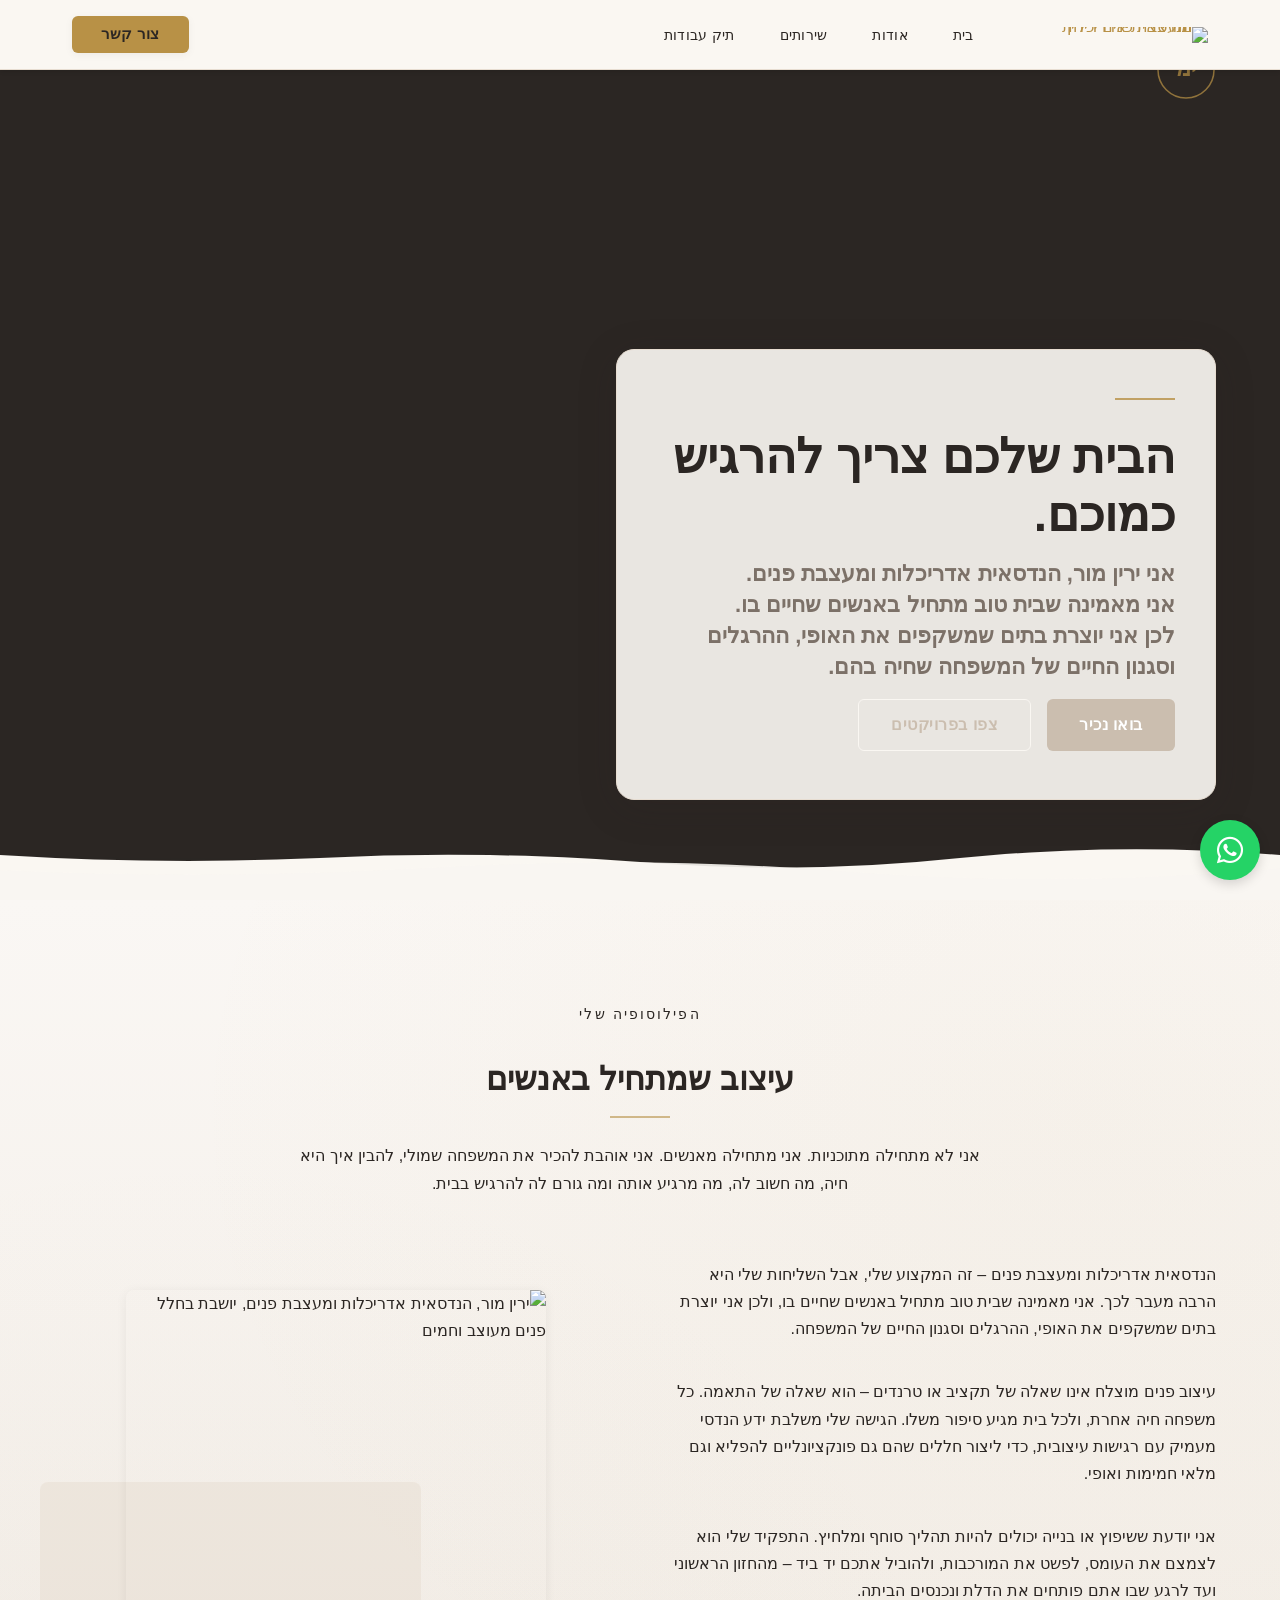
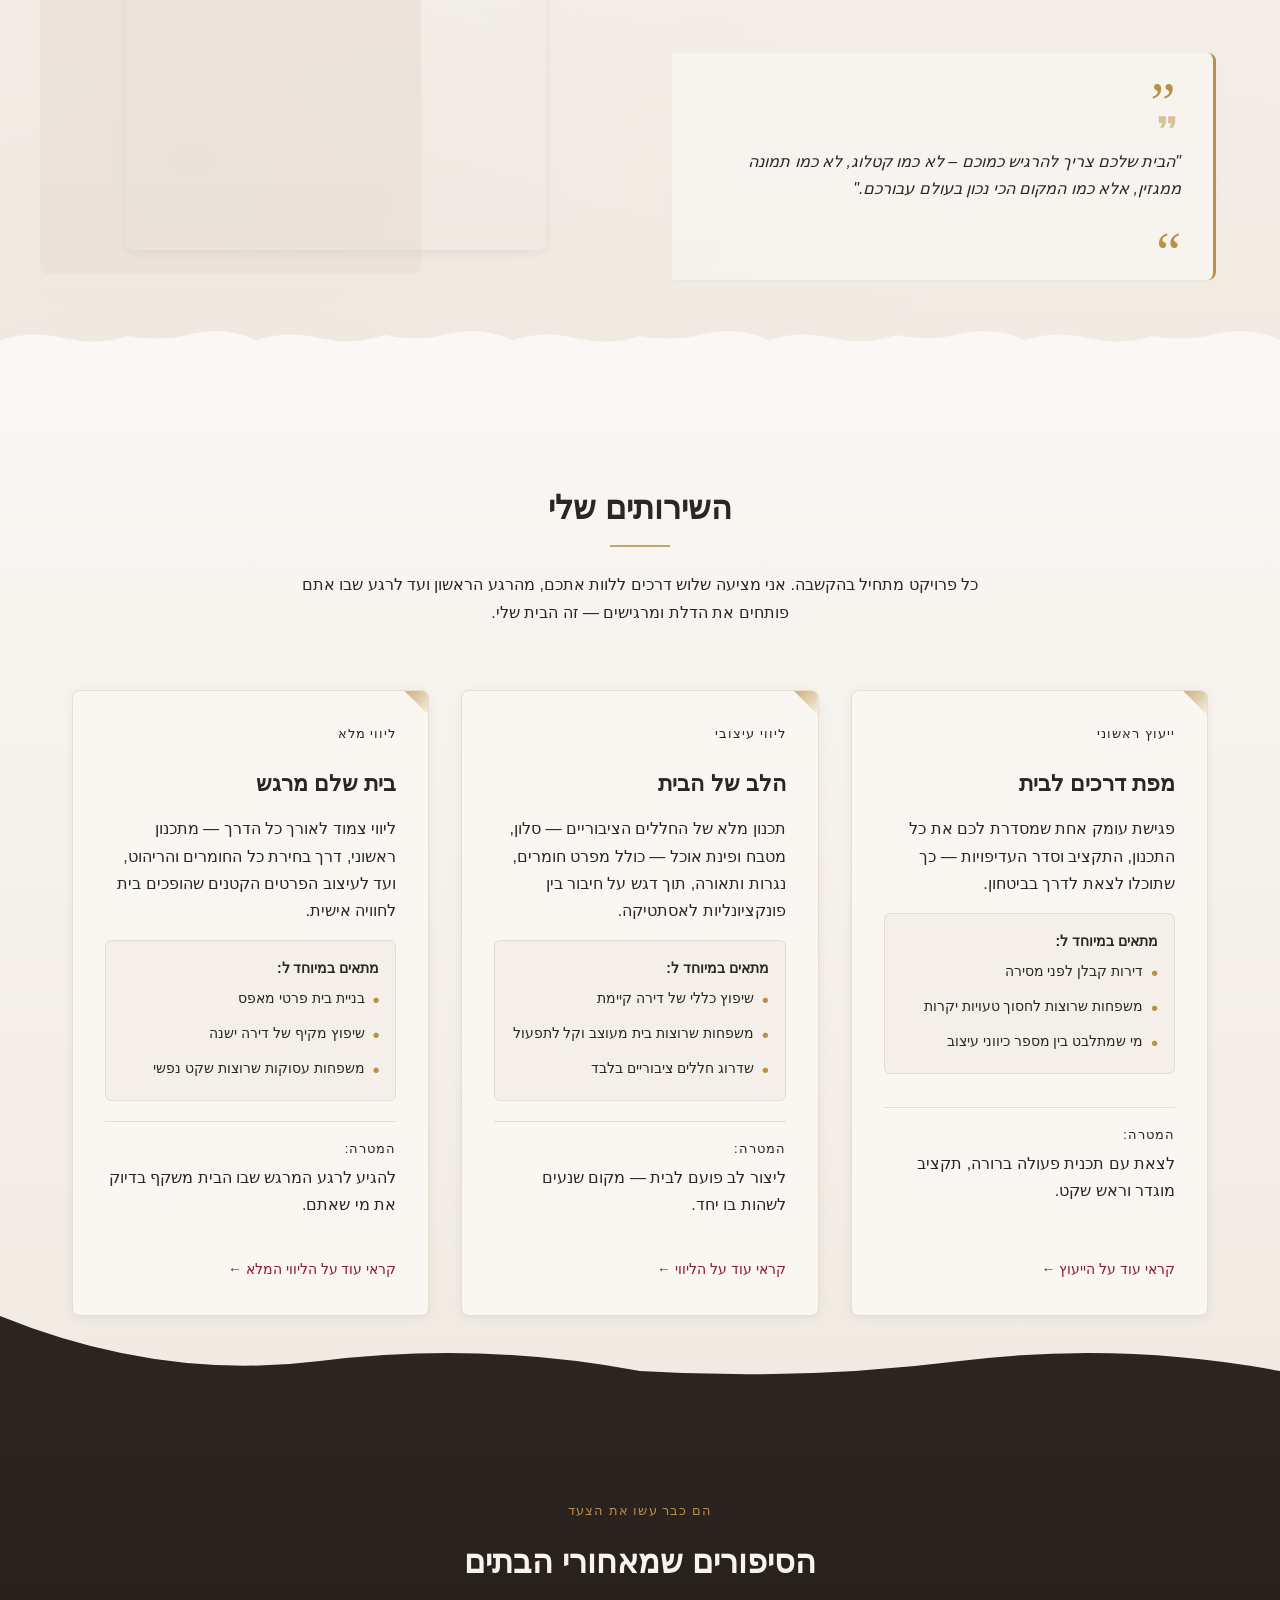
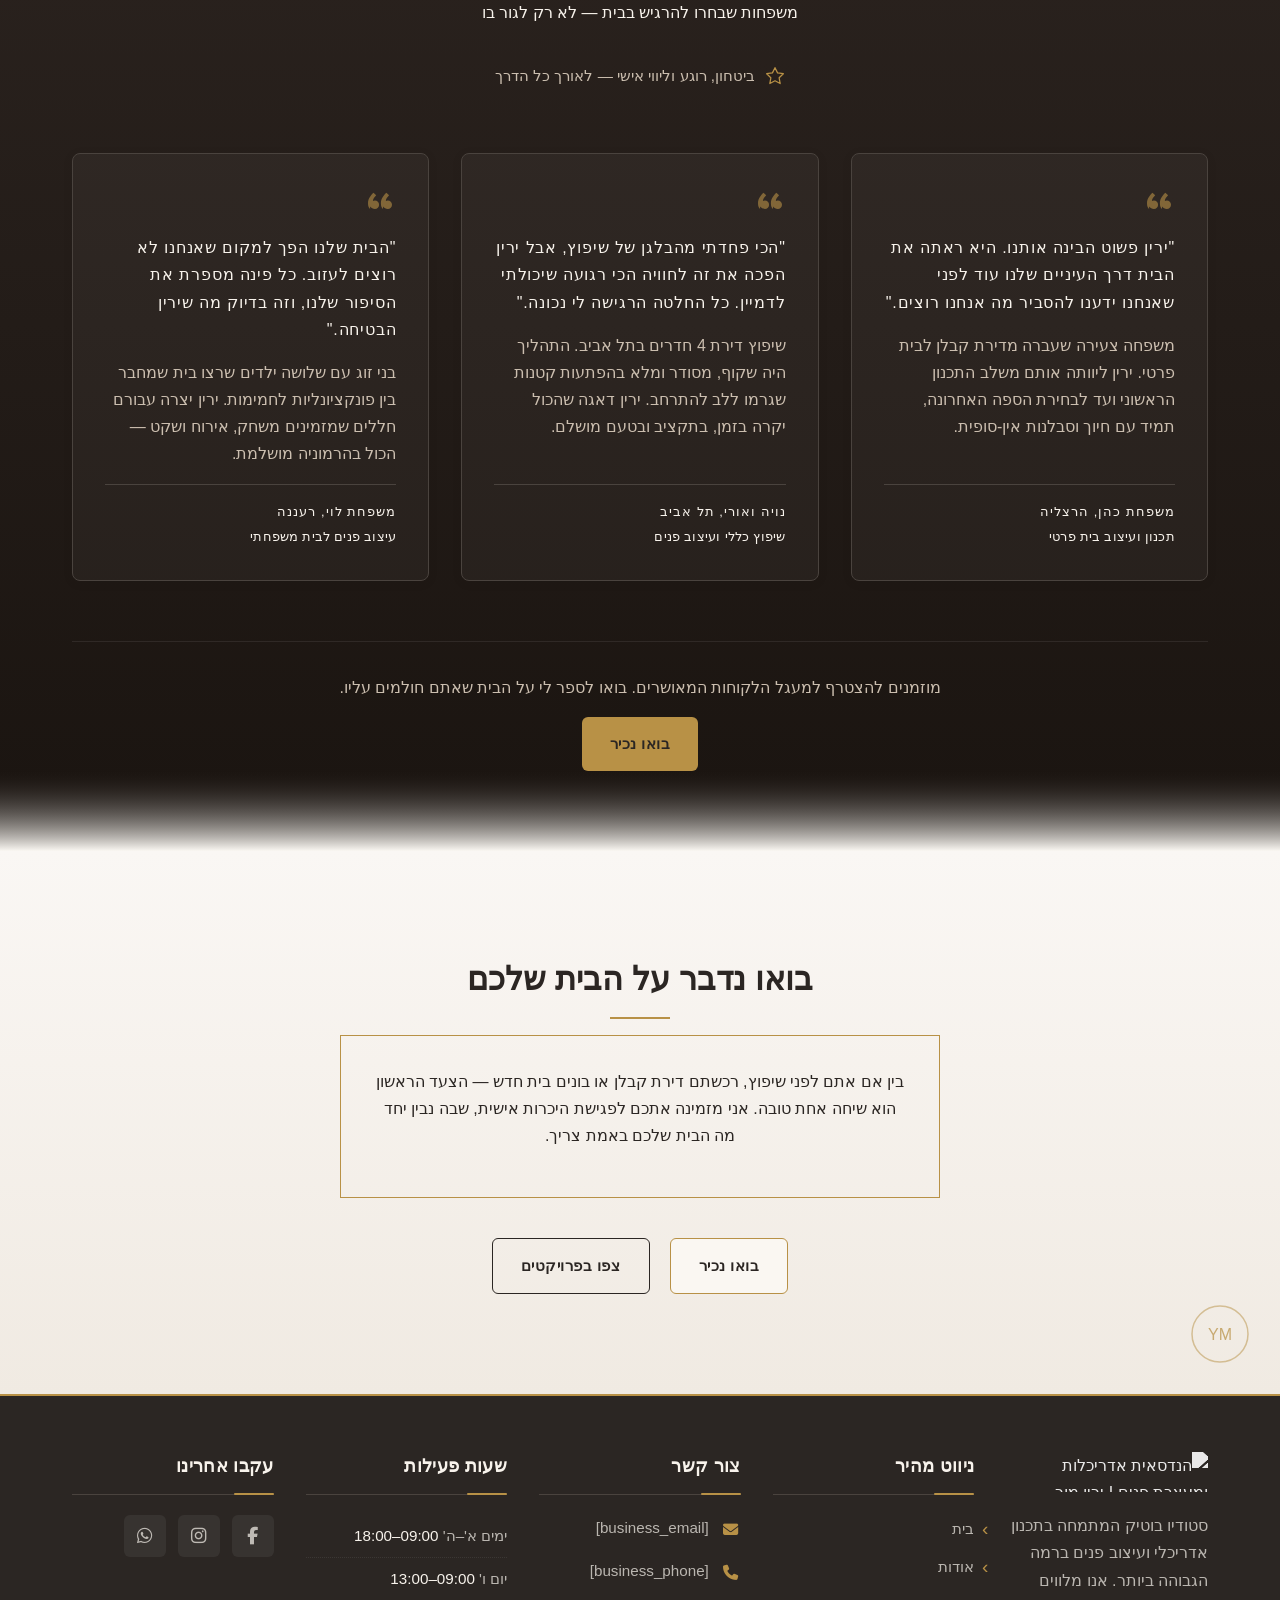
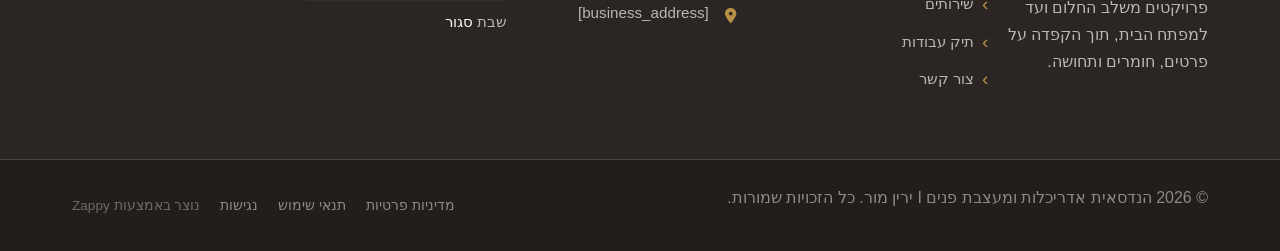
==== commit 53af9c22: "Incremental sync: 1 page(s) — update_text, update_button" ====
--- a/public/index.html
+++ b/public/index.html
@@ -1 +1 @@
-<!doctype html><html dir="rtl" lang="he"><head><meta charset="UTF-8"><meta content="width=device-width,initial-scale=1" name="viewport"><meta content="index, follow" name="robots"><title>הפכו את הבית לסיפור שלכם — הנדסאית אדריכלות ומעצבת פנים I ירין מור</title><meta content="מעצבת פנים והנדסאית אדריכלות שיוצרת בתים עם נשמה. עיצוב פנים אישי ומשפחתי ברוח אלגנטית-על-זמנית. צרו את חוויית המגורים שחלמתם עליה." name="description"><meta content="עיצוב פנים, הנדסאית אדריכלות, מעצבת פנים, אדריכלות ועיצוב פנים, עיצוב הבית" name="keywords"><link href="/assets/favicon.ico" rel="icon" type="image/x-icon"><link href="/assets/favicon-16x16.png" rel="icon" type="image/png" sizes="16x16"><link href="/assets/favicon-32x32.png" rel="icon" type="image/png" sizes="32x32"><link href="/assets/favicon-48x48.png" rel="icon" type="image/png" sizes="48x48"><link href="/assets/favicon-192x192.png" rel="icon" type="image/png" sizes="192x192"><link href="/assets/favicon-512x512.png" rel="icon" type="image/png" sizes="512x512"><link href="/assets/apple-touch-icon.png" rel="apple-touch-icon"><script>!function(){"use strict";var t="8ca050e7-70a1-431a-857a-f9ae5ed04c41",e="https://api.zappy5.com/api/analytics/track",a=18e5,n=2592e6,o=!0,i=!0,r=!0;var s=function(){var e="zappy_visitor_"+t,a=null;try{if(a=localStorage.getItem(e)){var o=JSON.parse(a),i=Date.now();if(i-o.created<n)return o.lastSeen=i,localStorage.setItem(e,JSON.stringify(o)),o.id}}catch(t){console.warn("Zappy Analytics: LocalStorage not available")}var r="zv_"+Date.now()+"_"+Math.random().toString(36).substr(2,9);try{localStorage.setItem(e,JSON.stringify({id:r,created:Date.now(),lastSeen:Date.now()}))}catch(t){}return r}(),c=function(){var e="zappy_session_"+t,n=null;try{if(n=sessionStorage.getItem(e)){var o=JSON.parse(n),i=Date.now();if(i-o.timestamp<a)return o.timestamp=i,sessionStorage.setItem(e,JSON.stringify(o)),o.id}}catch(t){console.warn("Zappy Analytics: SessionStorage not available")}var r="zs_"+Date.now()+"_"+Math.random().toString(36).substr(2,9);try{sessionStorage.setItem(e,JSON.stringify({id:r,timestamp:Date.now()}))}catch(t){}return r}();function l(a,n){n=n||{};var o={website_id:t,event_type:a,page_path:window.location.pathname,referrer:document.referrer||"direct",visitor_id:s,session_id:c,metadata:n};if(navigator.sendBeacon){var i=new Blob([JSON.stringify(o)],{type:"application/json"});navigator.sendBeacon(e,i)}else fetch(e,{method:"POST",headers:{"Content-Type":"application/json"},body:JSON.stringify(o),keepalive:!0}).catch(function(t){console.warn("Zappy Analytics: Failed to track event",t)})}o&&l("pageview",{title:document.title,url:window.location.href}),i&&document.addEventListener("click",function(t){var e=t.target;if("BUTTON"===e.tagName||e.closest("button")){var a="BUTTON"===e.tagName?e:e.closest("button");l("click",{element:"button",text:a.textContent.trim().substring(0,100),id:a.id||null,class:a.className||null})}else if("A"===e.tagName||e.closest("a")){var n="A"===e.tagName?e:e.closest("a");l("navigation",{element:"link",text:n.textContent.trim().substring(0,100),href:n.href,external:n.hostname!==window.location.hostname})}},!0),r&&document.addEventListener("submit",function(t){var e=t.target;l("form_submit",{form_id:e.id||null,form_name:e.name||null,form_action:e.action||null,form_method:e.method||"GET"})},!0);var d=Date.now();window.addEventListener("beforeunload",function(){l("page_unload",{time_on_page:Math.floor((Date.now()-d)/1e3),page_path:window.location.pathname})}),window.zappyAnalytics={track:l,getVisitorId:function(){return s},getSessionId:function(){return c}}}()</script><meta content="הפכו את הבית לסיפור שלכם — הנדסאית אדריכלות ומעצבת פנים I ירין מור" property="og:title"><meta content="מעצבת פנים והנדסאית אדריכלות שיוצרת בתים עם נשמה. עיצוב פנים אישי ומשפחתי ברוח אלגנטית-על-זמנית. צרו את חוויית המגורים שחלמתם עליה." property="og:description"><meta content="summary_large_image" name="twitter:card"><meta content="הפכו את הבית לסיפור שלכם — הנדסאית אדריכלות ומעצבת פנים I ירין מור" name="twitter:title"><meta content="מעצבת פנים והנדסאית אדריכלות שיוצרת בתים עם נשמה. עיצוב פנים אישי ומשפחתי ברוח אלגנטית-על-זמנית. צרו את חוויית המגורים שחלמתם עליה." name="twitter:description"><meta content="website" property="og:type"><meta content="he_IL" property="og:locale"><link href="https://cdnjs.cloudflare.com/ajax/libs/font-awesome/6.4.0/css/all.min.css" rel="stylesheet"><style>.skip-link{position:absolute;top:0;left:0;transform:translateY(-200%);padding:12px 18px;background:var(--bg-dark,#1a1a1a);color:var(--text-light,#fff);font-weight:600;border-radius:0 0 8px 0;z-index:10000}.skip-link:focus{transform:none;outline:2px solid var(--ring,#fff);outline-offset:2px}:focus-visible{outline:2px solid var(--ring,currentColor);outline-offset:3px}</style><link href="/assets/favicon.ico" rel="icon" type="image/x-icon"><link href="/assets/favicon-16x16.png" rel="icon" type="image/png" sizes="16x16"><link href="/assets/favicon-32x32.png" rel="icon" type="image/png" sizes="32x32"><link href="/assets/favicon-48x48.png" rel="icon" type="image/png" sizes="48x48"><link href="/assets/favicon-192x192.png" rel="icon" type="image/png" sizes="192x192"><link href="/assets/favicon-512x512.png" rel="icon" type="image/png" sizes="512x512"><link href="/assets/apple-touch-icon.png" rel="apple-touch-icon"><link href="https://cdn.jsdelivr.net/npm/vanilla-cookieconsent@3/dist/cookieconsent.css" rel="stylesheet"><script src="https://cdn.jsdelivr.net/npm/vanilla-cookieconsent@3/dist/cookieconsent.umd.js"></script><script src="https://cdn.jsdelivr.net/gh/mickidum/acc_toolbar/acctoolbar/acctoolbar.min.js"></script><link href="/styles.css" rel="stylesheet"><script>window.ZAPPY_WEBSITE_ID="8ca050e7-70a1-431a-857a-f9ae5ed04c41",window.ZAPPY_API_BASE="https://api.zappy5.com"</script><style id="zappy-dropdown-submenu-styles">#navMenu li:has(.sub-menu),.nav-menu li:has(.sub-menu),.navbar li:has(.sub-menu),nav li:has(.sub-menu){position:relative}#navMenu .sub-menu,.nav-menu .sub-menu,.navbar .sub-menu,nav .sub-menu{display:block!important;position:absolute!important;top:100%;left:0;min-width:220px;background:#fff;border-radius:8px;box-shadow:0 8px 25px rgba(0,0,0,.15);padding:8px 0;opacity:0;visibility:hidden;transform:translateY(10px);transition:all .3s ease;z-index:1000;list-style:none;pointer-events:none}#navMenu li:hover>.sub-menu,.nav-menu li:hover>.sub-menu,.navbar li:hover>.sub-menu,nav li:hover>.sub-menu{opacity:1!important;visibility:visible!important;transform:translateY(0)!important;pointer-events:auto!important}.sub-menu li{list-style:none;margin:0;padding:0}.sub-menu a{display:block!important;padding:10px 16px!important;color:var(--text-dark,#333)!important;font-weight:500;text-decoration:none;white-space:nowrap;transition:background-color .2s}.sub-menu .zappy-nav-child>a{padding-left:28px!important;font-size:.9em!important;opacity:.85!important}[dir=rtl] .sub-menu .zappy-nav-child>a,html[lang=ar] .sub-menu .zappy-nav-child>a,html[lang=he] .sub-menu .zappy-nav-child>a{padding-left:10px!important;padding-right:28px!important}.sub-menu .zappy-nav-parent>a{font-weight:600!important}.sub-menu a:hover{background-color:#f5f5f5}[dir=rtl] .nav-menu .sub-menu,[dir=rtl] .navbar .sub-menu,[dir=rtl] nav .sub-menu,html[lang=ar] .nav-menu .sub-menu,html[lang=ar] .navbar .sub-menu,html[lang=ar] nav .sub-menu,html[lang=he] .nav-menu .sub-menu,html[lang=he] .navbar .sub-menu,html[lang=he] nav .sub-menu{left:auto!important;right:0!important}.sub-menu:empty,.sub-menu:not(:has(li)):not(:has(> a)),.sub-menu:not(:has(li:not(.zappy-hidden-menu-item))):not(:has(> a)){display:none!important;opacity:0!important;visibility:hidden!important;pointer-events:none!important}li:has(.menu-group-title):hover>.sub-menu{opacity:1!important;visibility:visible!important;transform:translateY(0)!important;pointer-events:auto!important}#navMenu>li>.menu-group-title,.nav-menu>li>.menu-group-title{display:inline-block;padding:.5rem 1rem;cursor:default;user-select:none}@media (max-width:768px){#navMenu .sub-menu,.nav-menu .sub-menu,.navbar .sub-menu,nav .sub-menu{position:static!important;transform:none!important;box-shadow:none!important;background:0 0!important;max-height:0;overflow:hidden;opacity:0;visibility:hidden;transition:max-height .3s ease,opacity .3s ease;padding:0!important;border-radius:0!important}#navMenu .sub-menu.mobile-expanded,.nav-menu .sub-menu.mobile-expanded,.navbar .sub-menu.mobile-expanded{max-height:none!important;overflow-y:visible!important;opacity:1!important;visibility:visible!important;padding:8px 0 8px 16px!important}[dir=rtl] .sub-menu.mobile-expanded,html[lang=he] .sub-menu.mobile-expanded{padding:8px 16px 8px 0!important}#navMenu li:hover>.sub-menu,.nav-menu li:hover>.sub-menu,.navbar li:hover>.sub-menu,nav li:hover>.sub-menu{opacity:0;visibility:hidden;pointer-events:none}#navMenu li>.sub-menu.mobile-expanded,.nav-menu li>.sub-menu.mobile-expanded,.navbar li>.sub-menu.mobile-expanded,nav li>.sub-menu.mobile-expanded{opacity:1!important;visibility:visible!important;pointer-events:auto!important}#navMenu li:has(.sub-menu),.nav-menu li:has(.sub-menu),.navbar li:has(.sub-menu),nav li:has(.sub-menu){display:flex!important;flex-wrap:wrap!important;align-items:center!important;position:relative!important;min-height:44px!important}#navMenu li:has(.sub-menu)>a,.nav-menu li:has(.sub-menu)>a,.navbar li:has(.sub-menu)>a,nav li:has(.sub-menu)>a{flex:1!important;min-width:0!important}#navMenu li:has(.sub-menu)>.menu-group-title,.nav-menu li:has(.sub-menu)>.menu-group-title,.navbar li:has(.sub-menu)>.menu-group-title,nav li:has(.sub-menu)>.menu-group-title{flex:1!important;min-width:0!important;padding:0!important;line-height:inherit!important}#navMenu li:has(.sub-menu)>.sub-menu,.nav-menu li:has(.sub-menu)>.sub-menu,.navbar li:has(.sub-menu)>.sub-menu,nav li:has(.sub-menu)>.sub-menu{flex-basis:100%!important;width:100%!important}#navMenu li:has(.sub-menu)>a [class*=arrow],#navMenu li:has(.sub-menu)>a [class*=chevron],.nav-menu li:has(.sub-menu)>a .fa-angle-down,.nav-menu li:has(.sub-menu)>a .fa-chevron-down,.nav-menu li:has(.sub-menu)>a [class*=arrow],.nav-menu li:has(.sub-menu)>a [class*=chevron],nav li:has(.sub-menu)>a [class*=arrow],nav li:has(.sub-menu)>a [class*=chevron]{display:none!important;visibility:hidden!important}.mobile-submenu-toggle{display:flex!important;align-items:center!important;justify-content:center!important;width:44px!important;height:auto!important;background:0 0!important;border:none!important;cursor:pointer!important;color:var(--text-dark)!important;position:static!important;flex-shrink:0!important;align-self:stretch!important;z-index:2!important;padding:0!important;margin:0!important}.mobile-submenu-toggle::after{content:''!important;width:0!important;height:0!important;border-left:6px solid transparent!important;border-right:6px solid transparent!important;border-top:7px solid currentColor!important;transition:transform .3s ease!important}.mobile-submenu-toggle.expanded::after{transform:rotate(180deg)!important}.sub-menu a{padding:10px 0!important;display:block!important;color:var(--text-dark)!important;white-space:normal!important}.sub-menu .zappy-nav-child>a{padding-left:28px!important;font-size:.9em!important;opacity:.85!important}[dir=rtl] .sub-menu .zappy-nav-child>a,html[lang=ar] .sub-menu .zappy-nav-child>a,html[lang=he] .sub-menu .zappy-nav-child>a{padding-left:0!important;padding-right:28px!important}.sub-menu .zappy-nav-parent>a{font-weight:600!important}#navMenu.active,.nav-menu.active{max-width:100vw!important;overflow-x:hidden!important;box-sizing:border-box!important}.navbar .sub-menu li a,.zappy-products-dropdown .sub-menu a,nav.navbar .sub-menu li a{color:var(--text-dark)!important}}@media (min-width:769px){.mobile-submenu-toggle{display:none!important}}</style><style id="zappy-widget-visibility">html[dir=rtl] .whatsapp-float{right:20px!important;left:auto!important}html:not([dir]) .whatsapp-float,html[dir=ltr] .whatsapp-float{left:20px!important;right:auto!important}html[dir=rtl] #mic-access-tool-general-button,html[dir=rtl] #mic-init-access-tool #mic-access-tool-general-button,html[dir=rtl] #mic-init-access-tool .mic-access-tool-general-button,html[dir=rtl] ._access-icon,html[dir=rtl] .mic-access-tool-general-button{left:20px!important;right:auto!important}html:not([dir]) #mic-access-tool-general-button,html:not([dir]) #mic-init-access-tool #mic-access-tool-general-button,html:not([dir]) #mic-init-access-tool .mic-access-tool-general-button,html:not([dir]) ._access-icon,html:not([dir]) .mic-access-tool-general-button,html[dir=ltr] #mic-access-tool-general-button,html[dir=ltr] #mic-init-access-tool #mic-access-tool-general-button,html[dir=ltr] #mic-init-access-tool .mic-access-tool-general-button,html[dir=ltr] ._access-icon,html[dir=ltr] .mic-access-tool-general-button{right:20px!important;left:auto!important}@media (max-width:768px){.whatsapp-float{display:flex!important}}@media (min-width:769px){.whatsapp-float{display:flex!important}}@media (max-width:768px){#mic-access-tool-general-button,#mic-init-access-tool #mic-access-tool-general-button,#mic-init-access-tool .mic-access-tool-general-button,._access-icon,.mic-access-tool-general-button{display:flex!important;visibility:visible!important;opacity:1!important;pointer-events:auto!important}#mic-access-tool-box.opened-mic-access-tool,#mic-init-access-tool #mic-access-tool-box.opened-mic-access-tool,.mic-access-tool-box.opened-mic-access-tool{visibility:visible!important;opacity:1!important;pointer-events:auto!important}}@media (min-width:769px){#mic-access-tool-general-button,#mic-init-access-tool #mic-access-tool-general-button,#mic-init-access-tool .mic-access-tool-general-button,._access-icon,.mic-access-tool-general-button{display:flex!important;visibility:visible!important;opacity:1!important;pointer-events:auto!important}#mic-access-tool-box.opened-mic-access-tool,#mic-init-access-tool #mic-access-tool-box.opened-mic-access-tool,.mic-access-tool-box.opened-mic-access-tool{visibility:visible!important;opacity:1!important;pointer-events:auto!important}}</style></head><body><a href="#main" class="skip-link">דלג לתוכן הראשי</a><nav class="navbar" dir="rtl"><button aria-label="Menu" class="mobile-toggle" id="mobileToggle"><svg viewBox="0 0 24 24" class="hamburger-icon" fill="none" height="24" width="24"><path d="M3 12h18M3 6h18M3 18h18" stroke="currentColor" stroke-linecap="round" stroke-width="2"></path></svg> <svg viewBox="0 0 24 24" class="close-icon" fill="none" height="24" width="24" style="display:none"><path d="M18 6L6 18M6 6l12 12" stroke="currentColor" stroke-linecap="round" stroke-width="2"></path></svg></button> <button aria-label="Call" class="phone-header-btn" data-phone="[business_phone]"><svg viewBox="0 0 24 24" height="20" fill="currentColor" width="20"><path d="M22 16.92v3a2 2 0 0 1-2.18 2 19.79 19.79 0 0 1-8.63-3.07 19.5 19.5 0 0 1-6-6 19.79 19.79 0 0 1-3.07-8.67A2 2 0 0 1 4.11 2h3a2 2 0 0 1 2 1.72 12.84 12.84 0 0 0 .7 2.81 2 2 0 0 1-.45 2.11L8.09 9.91a16 16 0 0 0 6 6l1.27-1.27a2 2 0 0 1 2.11-.45 12.84 12.84 0 0 0 2.81.7A2 2 0 0 1 22 16.92z"></path></svg></button><div class="nav-container"><div class="nav-right-group"><div class="nav-brand"><a href="/" class="logo-link"><img alt="הנדסאית אדריכלות ומעצבת פנים I ירין מור" src="/assets/site-----image-1.webp" class="logo"></a></div><ul class="nav-menu" id="navMenu"><li><a href="/">בית</a></li><li><a href="/about">אודות</a></li><li><a href="/services">שירותים</a></li><li><a href="/portfolio">תיק עבודות</a></li></ul></div><div class="nav-cta-container"><a href="/contact" class="nav-cta-btn">צור קשר</a></div></div></nav><script>window.addEventListener("load",function(){const e=document.querySelector(".navbar, nav, header");if(!e)return void console.log("[Navbar] Navbar element not found");let t=document.getElementById("mobileToggle")||document.querySelector(".mobile-toggle")||document.querySelector(".hamburger")||document.querySelector(".hamburger-menu")||document.querySelector(".menu-toggle")||document.querySelector(".burger-menu")||document.querySelector('[aria-label="Menu"]')||document.querySelector('[aria-label="תפריט"]');const n=document.querySelector(".phone-header-btn"),o=window.getComputedStyle(e);let r=o.backgroundColor;if(console.log("[Navbar] Initial navbar background:",r),"transparent"===r||"rgba(0, 0, 0, 0)"===r||r.startsWith("rgba")&&r.includes(", 0)")){const e=o.backgroundImage;if(e&&"none"!==e)console.log("[Navbar] Navbar has background image/gradient, using dark text"),r="rgb(240, 240, 240)";else{const e=window.getComputedStyle(document.body).backgroundColor;console.log("[Navbar] Navbar transparent, using body background:",e),r=e}}const a=r.match(/\d+/g);if(a&&a.length>=3){const e=(.299*parseInt(a[0])+.587*parseInt(a[1])+.114*parseInt(a[2]))/255;console.log("[Navbar] Mobile button colors preserved from Claude CSS (luminance:",e.toFixed(2)+")");const o=document.createElement("style");o.id="zappy-mobile-nav-fix";document.documentElement.lang;document.documentElement.dir,o.textContent='\n        /* Hide mobile buttons on desktop, show only on mobile */\n        @media (min-width: 769px) {\n          .mobile-toggle,\n          .phone-header-btn {\n            display: none !important;\n          }\n        }\n        \n        /* Show and position mobile buttons correctly on mobile */\n        @media (max-width: 768px) {\n          .navbar,\n          nav.navbar {\n            min-height: 70px !important;\n          }\n\n          .mobile-toggle,\n          .phone-header-btn {\n            position: absolute !important;\n            top: 0 !important;\n            bottom: 0 !important;\n            margin-top: auto !important;\n            margin-bottom: auto !important;\n            transform: none !important;\n            z-index: 1001 !important;\n            display: flex !important;\n            align-items: center !important;\n            justify-content: center !important;\n            width: 36px !important;\n            height: 36px !important;\n            border-radius: 50% !important;\n            border: none !important;\n            cursor: pointer !important;\n            padding: 6px !important;\n            background: none !important;\n            color: var(--nav-text, var(--text-dark)) !important;\n            touch-action: manipulation !important;\n            -webkit-tap-highlight-color: transparent !important;\n          }\n\n          html[data-zappy-site-type="ecommerce"] .phone-header-btn,\n          body[data-zappy-site-type="ecommerce"] .phone-header-btn,\n          html[data-zappy-site-type="ecommerce"] header .phone-header-btn,\n          html[data-zappy-site-type="ecommerce"] nav .phone-header-btn {\n            display: none !important;\n            visibility: hidden !important;\n            width: 0 !important;\n            height: 0 !important;\n            min-width: 0 !important;\n            overflow: hidden !important;\n          }\n          \n          /* LTR positioning (default): hamburger LEFT, phone RIGHT */\n          html:not([dir="rtl"]):not([lang="he"]):not([lang="ar"]) .mobile-toggle,\n          html[dir="ltr"] .mobile-toggle {\n            left: 12px !important;\n            right: auto !important;\n          }\n          html:not([dir="rtl"]):not([lang="he"]):not([lang="ar"]) .phone-header-btn,\n          html[dir="ltr"] .phone-header-btn {\n            right: 12px !important;\n            left: auto !important;\n          }\n          \n          /* RTL positioning: hamburger RIGHT, phone LEFT */\n          html[dir="rtl"] .mobile-toggle,\n          html[lang="he"] .mobile-toggle,\n          html[lang="ar"] .mobile-toggle {\n            right: 12px !important;\n            left: auto !important;\n          }\n          html[dir="rtl"] .phone-header-btn,\n          html[lang="he"] .phone-header-btn,\n          html[lang="ar"] .phone-header-btn {\n            left: 12px !important;\n            right: auto !important;\n          }\n          \n          /* CRITICAL: Ensure nav-container has min-height on mobile */\n          /* All children are positioned absolutely/fixed on mobile, so height:auto collapses to 0 */\n          .nav-container {\n            min-height: 70px !important;\n            position: relative !important;\n          }\n          \n          /* Ensure SVG icons are properly sized and inherit color */\n          .mobile-toggle svg,\n          .phone-header-btn svg {\n            width: 24px !important;\n            height: 24px !important;\n            /* Don\'t force display - let JavaScript control hamburger/close toggle */\n          }\n          \n          /* Reset nav-cta-container on mobile - remove desktop box-shadow/padding */\n          /* that creates a visible ghost box when CTA button is hidden */\n          .nav-cta-container {\n            box-shadow: none !important;\n            padding: 0 !important;\n          }\n          \n          /* Hide nav-cta-container entirely on mobile when there\'s no lang-switcher */\n          /* (only the CTA button is inside, and it\'s hidden on mobile) */\n          .nav-cta-container:not(:has(.lang-switcher)) {\n            display: none !important;\n          }\n          \n          /* CRITICAL: Prevent hero image fade gradient from bleeding over headline text */\n          /* The .image-fade-gradient has bottom: -30px (extends below parent) */\n          /* On mobile stacked layout, this overlaps the h1 text below the image */\n          .hero-image-column {\n            overflow: hidden !important;\n          }\n          .image-fade-gradient {\n            bottom: 0 !important;\n          }\n          \n          /* Hide desktop language switcher on mobile - hamburger menu handles it */\n          /* High specificity to override stored CSS */\n          .lang-switcher,\n          .nav-cta-container .lang-switcher,\n          .nav-container .lang-switcher,\n          .navbar .lang-switcher,\n          .navbar .nav-cta-container .lang-switcher {\n            display: none !important;\n          }\n        }\n      ';const r=document.getElementById("zappy-mobile-nav-fix");r&&r.remove(),document.head.appendChild(o),console.log("[Navbar] Critical CSS injected for mobile nav positioning");const i=window.innerWidth<=768;if(t){const e=t.querySelector(".hamburger-icon"),n=t.querySelector(".close-icon");e&&(e.style.setProperty("width","24px","important"),e.style.setProperty("height","24px","important"),e.style.setProperty("display","block","important")),n&&(n.style.setProperty("width","24px","important"),n.style.setProperty("height","24px","important"),n.style.setProperty("display","none","important")),i?(t.style.setProperty("position","absolute","important"),t.style.setProperty("top","0","important"),t.style.setProperty("bottom","0","important"),t.style.setProperty("margin-top","auto","important"),t.style.setProperty("margin-bottom","auto","important"),t.style.setProperty("transform","none","important"),t.style.setProperty("z-index","1001","important"),t.style.removeProperty("left"),t.style.removeProperty("right"),console.log("[Navbar] Mobile toggle positioning applied (mobile viewport)")):(t.style.removeProperty("position"),t.style.removeProperty("top"),t.style.removeProperty("transform"),t.style.removeProperty("z-index"),t.style.removeProperty("left"),t.style.removeProperty("right"),console.log("[Navbar] Desktop viewport - cleared mobile toggle inline positioning"))}if(n){const e=n.querySelector("svg");e&&(e.style.width="24px",e.style.height="24px",e.setAttribute("width","24"),e.setAttribute("height","24")),i?(n.style.setProperty("position","absolute","important"),n.style.setProperty("top","0","important"),n.style.setProperty("bottom","0","important"),n.style.setProperty("margin-top","auto","important"),n.style.setProperty("margin-bottom","auto","important"),n.style.setProperty("transform","none","important"),n.style.setProperty("z-index","1001","important"),n.style.removeProperty("left"),n.style.removeProperty("right"),console.log("[Navbar] Phone button positioning applied (mobile viewport)")):(n.style.removeProperty("position"),n.style.removeProperty("top"),n.style.removeProperty("transform"),n.style.removeProperty("z-index"),n.style.removeProperty("left"),n.style.removeProperty("right"),console.log("[Navbar] Desktop viewport - cleared phone button inline positioning"))}}else console.log("[Navbar] Could not parse background color:",r);t=document.getElementById("mobileToggle")||document.querySelector(".mobile-toggle")||document.querySelector(".hamburger")||document.querySelector(".hamburger-menu")||document.querySelector(".menu-toggle")||document.querySelector(".burger-menu")||document.querySelector('[aria-label="Menu"]')||document.querySelector('[aria-label="תפריט"]');const i=document.getElementById("navMenu")||document.querySelector(".nav-menu")||document.querySelector(".nav-links")||document.querySelector("nav ul:not(.submenu)");if(!t||!i)return void console.log("[Navbar] Mobile toggle or menu not found:",{toggle:!!t,menu:!!i});i.id||(i.id="navMenu"),console.log("[Navbar] Initializing mobile menu...");const l=t.cloneNode(!0);t.parentNode.replaceChild(l,t);var s=0;function p(e){var t=Date.now();t-s<300||(s=t,function(e){e.preventDefault(),e.stopPropagation();const t=l.querySelector(".hamburger-icon"),n=l.querySelector(".close-icon");i.classList.contains("active")?(i.classList.remove("active"),t&&t.style.setProperty("display","block","important"),n&&n.style.setProperty("display","none","important"),document.body.style.overflow="",console.log("[Navbar] Menu closed")):(i.classList.add("active"),t&&t.style.setProperty("display","none","important"),n&&n.style.setProperty("display","block","important"),document.body.style.overflow="hidden",console.log("[Navbar] Menu opened"))}(e))}l.addEventListener("click",p),l.addEventListener("touchend",p),i.querySelectorAll("a").forEach(function(e){e.addEventListener("click",function(){if("#"===this.getAttribute("href"))return;const e=l.querySelector(".hamburger-icon"),t=l.querySelector(".close-icon");i.classList.remove("active"),e&&e.style.setProperty("display","block","important"),t&&t.style.setProperty("display","none","important"),document.body.style.overflow="",console.log("[Navbar] Menu closed (link clicked)")})});var m=i.querySelectorAll(".dropdown-toggle");m.forEach(function(e){e.addEventListener("click",function(e){e.preventDefault(),e.stopPropagation();var t=this.closest(".nav-dropdown");t&&(t.parentNode.querySelectorAll(".nav-dropdown.open").forEach(function(e){e!==t&&e.classList.remove("open")}),t.classList.toggle("open"),console.log("[Navbar] Dropdown toggled:",t.classList.contains("open")?"open":"closed"))})}),document.addEventListener("click",function(e){e.target.closest(".nav-dropdown")||document.querySelectorAll(".nav-dropdown.open").forEach(function(e){e.classList.remove("open")})}),console.log("[Navbar] Dropdown handlers initialized for "+m.length+" dropdowns"),n&&n.addEventListener("click",function(){const e=document.querySelectorAll('a[href^="tel:"]'),t=e.length>0?e[0].getAttribute("href").replace("tel:",""):"[business_phone]";window.location.href="tel:"+t,console.log("[Navbar] Phone button clicked")}),console.log("[Navbar] Mobile menu initialized successfully")})</script><main id="main"><section class="index-hero-section" data-band-index="0" data-layout-spec="בית-hero" id="index-hero-section" data-hero-type="fullscreen-scrim" data-zappy-bg-color="" data-zappy-bg-image="assets/business-general-hero-upload-1780565968550.webp" data-zappy-bg-overlay-color="#2b2623" data-zappy-bg-overlay-opacity="8" data-zappy-bg-type="image" data-zappy-bg-video-type="" data-zappy-bg-video-url="" style="--zappy-bg-overlay:rgba(43, 38, 35, 0.08);--zappy-bg-image:url(&quot;assets/business-general-hero-upload-1780565968550.webp&quot;);background-image:linear-gradient(rgba(43, 38, 35, 0.08), rgba(43, 38, 35, 0.08)), url(&quot;assets/business-general-hero-upload-1780565968550.webp&quot;);background-size:cover;background-position:center center;background-repeat:no-repeat;position:relative;overflow:hidden"><img alt="פנים בית חם ומואר עם נגיעות של וינטג' יוקרתי" src="/assets/site-index-hero-image-1.webp" class="index-hero-section-bg" data-context="A warm, sunlit family interior with creamy walls, walnut wood flooring, an upholstered sofa in dusty blush, soft daylight streaming through sheer curtains, editorial lived-in feel, burgundy textile accents, brass side table lamp." data-element-id="img-1780565667610-ofwmo21mr" data-element-type="image" data-hero-background="true" data-hero-bg="true" data-placeholder="index-hero-image-1" data-zappy-original-bg="hidden" fetchpriority="high" height="600" loading="eager" style="display:none" width="1200"><div class="index-hero-section-scrim" aria-hidden="true" data-zappy-gradient-scrim="true" data-zappy-original-bg="hidden" data-zappy-scrim-orig-opacity="" style="opacity:1;display:none"></div><div class="index-hero-section-monogram" aria-hidden="true"><svg viewBox="0 0 60 60" xmlns="http://www.w3.org/2000/svg" data-no-icon-edit="true"><circle cx="30" cy="30" fill="none" opacity="0.85" r="28" stroke="currentColor" stroke-width="1.5"></circle><text fill="currentColor" font-family="'Cormorant Garamond', serif" font-size="22" opacity="0.85" text-anchor="middle" x="30" y="36" font-weight="600">ימ</text></svg></div><div class="index-hero-section-card"><div class="index-hero-section-brass-rule" aria-hidden="true"></div><h1 class="index-hero-section-headline" data-element-id="move-1780566227641-vq83nnpc"><span style="color:#2b2623 !important"><span style="color:#cbbeaf !important"><span style="color:#e5e5e5 !important"><span style="color:#b3b3b3 !important"><span style="color:#808080 !important"><span style="color:#4d4d4d !important"><span style="color:#cc5c5c !important"><span style="color:#800000 !important"><span style="color:#991717 !important">הבית שלכם צריך להרגיש כמוכם.</span></span></span></span></span></span></span></span></span></h1><h3 class="index-hero-section-subtitle" style="color:rgb(43, 38, 35) !important">אני ירין מור, הנדסאית אדריכלות ומעצבת פנים.<br>אני מאמינה שבית טוב מתחיל באנשים שחיים בו.<br>לכן אני יוצרת בתים שמשקפים את האופי, ההרגלים וסגנון החיים של המשפחה שחיה בהם.</h3><div class="index-hero-section-ctas"><a href="/contact" class="index-hero-section-btn-primary" data-element-id="btn-1780565667605-wwvfri5fr" data-element-type="button" data-native-element="true" style="outline:none">בואו נכיר</a> <a href="/portfolio" class="index-hero-section-btn-secondary" data-element-id="btn-1780565667605-t7xokszmo" data-element-type="button" data-native-element="true" style="outline:none">צפו בפרויקטים</a></div></div><div class="index-hero-section-divider-wrapper" aria-hidden="true"><svg viewBox="0 0 1200 80" xmlns="http://www.w3.org/2000/svg" preserveAspectRatio="none" aria-hidden="true" data-no-icon-edit="true"><defs><filter height="100%" id="hero-divider-shadow" width="100%" x="0" y="0"><feDropShadow dx="0" dy="4" flood-color="#000000" flood-opacity="0.08" stdDeviation="6"></feDropShadow></filter></defs><path d="M0,80 L0,35 Q150,45 300,38 Q450,30 600,42 Q750,55 900,38 Q1050,22 1200,35 L1200,80 Z" fill="var(--bg-light)" filter="url(#hero-divider-shadow)"></path><path d="M0,80 L0,50 Q200,60 400,48 Q600,35 800,52 Q1000,68 1200,48 L1200,80 Z" fill="var(--bg-light)" opacity="0.9"></path></svg></div></section><section class="index-philosophy-section" data-band-index="1" data-layout-spec="בית-philosophy" id="index-philosophy-section"><div class="index-philosophy-section__container"><div class="index-philosophy-section__intro"><p><span class="index-philosophy-section__label" style="color:rgb(43, 38, 35) !important">הפילוסופיה שלי</span></p><h2 class="index-philosophy-section__title">עיצוב שמתחיל באנשים</h2><div class="index-philosophy-section__accent-rule" aria-hidden="true"></div><p class="index-philosophy-section__subtitle">אני לא מתחילה מתוכניות. אני מתחילה מאנשים. אני אוהבת להכיר את המשפחה שמולי, להבין איך היא חיה, מה חשוב לה, מה מרגיע אותה ומה גורם לה להרגיש בבית.</p></div><div class="index-philosophy-section__content"><div class="index-philosophy-section__text-col"><div class="index-philosophy-section__text-block"><p>הנדסאית אדריכלות ומעצבת פנים – זה המקצוע שלי, אבל השליחות שלי היא הרבה מעבר לכך. אני מאמינה שבית טוב מתחיל באנשים שחיים בו, ולכן אני יוצרת בתים שמשקפים את האופי, ההרגלים וסגנון החיים של המשפחה.</p><p>עיצוב פנים מוצלח אינו שאלה של תקציב או טרנדים – הוא שאלה של התאמה. כל משפחה חיה אחרת, ולכל בית מגיע סיפור משלו. הגישה שלי משלבת ידע הנדסי מעמיק עם רגישות עיצובית, כדי ליצור חללים שהם גם פונקציונליים להפליא וגם מלאי חמימות ואופי.</p><p>אני יודעת ששיפוץ או בנייה יכולים להיות תהליך סוחף ומלחיץ. התפקיד שלי הוא לצמצם את העומס, לפשט את המורכבות, ולהוביל אתכם יד ביד – מהחזון הראשוני ועד לרגע שבו אתם פותחים את הדלת ונכנסים הביתה.</p></div><blockquote class="index-philosophy-section__quote"><svg viewBox="0 0 24 24" class="index-philosophy-section__quote-icon" fill="currentColor" data-element-type="icon" data-icon-type="svg" aria-hidden="true"><path d="M6 17h3l2-4V7H5v6h3l-2 4zm8 0h3l2-4V7h-6v6h3l-2 4z"></path></svg><p>"הבית שלכם צריך להרגיש כמוכם – לא כמו קטלוג, לא כמו תמונה ממגזין, אלא כמו המקום הכי נכון בעולם עבורכם."</p></blockquote></div><div class="index-philosophy-section__image-col"><div class="index-philosophy-section__image-wrapper"><div style="position:relative !important;overflow:hidden !important;width:420px !important;max-width:100% !important;margin-left:auto !important;margin-right:auto !important;height:560px !important;display:block !important" data-element-id="img-1780565667610-i0sdxm3oa" data-element-type="image" data-zappy-card-slot-fill="1" data-zappy-wrapper-margins-applied="true" data-zappy-zoom-clip="true" data-zappy-zoom-wrapper="true" data-zappy-zoom-wrapper-align="center" data-zappy-zoom-wrapper-height="560px" data-zappy-zoom-wrapper-width="420px" data-zappy-zoom-wrapper-width-mode="px"><img alt="ירין מור, הנדסאית אדריכלות ומעצבת פנים, יושבת בחלל פנים מעוצב וחמים" src="/assets/site-index-philosophy-image-1-1780566166717-mdwos9.webp?v=1780566168811" data-context="A warm, intimate portrait of a female Israeli interior designer in her early 30s, sitting comfortably in a beautifully styled living room with warm walnut wood tones, cream linen upholstery, and soft natural daylight. She wears an elegant yet approachable cream blouse and has a gentle, confident smile. The composition feels personal, unposed, and inviting – like a moment captured in a beautiful home rather than a corporate headshot." data-element-id="img-1780565667610-i0sdxm3oa" data-element-type="image" data-placeholder="index-philosophy-image-1" height="800" style="object-position:50% 50% !important;display:block;object-fit:cover !important;margin:0px !important;left:0% !important;top:0% !important;width:100% !important;height:100% !important;max-width:none !important;max-height:none !important" width="600" data-zappy-object-position="50% 50%" data-zappy-original-height="560" data-zappy-original-width="420" data-zappy-zoom="1" decoding="async"></div></div><div class="index-philosophy-section__backplate" aria-hidden="true"></div></div></div></div><div class="index-philosophy-section__divider-wrapper" aria-hidden="true" data-no-icon-edit="true"><svg viewBox="0 0 1200 60" xmlns="http://www.w3.org/2000/svg" preserveAspectRatio="none"><path d="M0,60 L0,20 Q30,10 60,18 T120,16 Q150,22 180,14 T240,20 Q270,10 300,18 T360,15 Q390,22 420,14 T480,20 Q510,10 540,18 T600,16 Q630,22 660,14 T720,20 Q750,10 780,18 T840,15 Q870,22 900,14 T960,20 Q990,10 1020,18 T1080,16 Q1110,22 1140,14 T1200,20 L1200,60 Z" fill="#FAF7F4"></path></svg></div></section><section class="index-services-section" data-band-index="2" data-layout-spec="בית-services"><div class="services-container"><div class="services-header"><h2 class="services-title">השירותים שלי</h2><div class="accent-rule" aria-hidden="true"></div><p class="services-subtitle">כל פרויקט מתחיל בהקשבה. אני מציעה שלוש דרכים ללוות אתכם, מהרגע הראשון ועד לרגע שבו אתם פותחים את הדלת ומרגישים — זה הבית שלי.</p></div><div class="services-grid"><article class="service-card"><div class="card-corner" aria-hidden="true"></div><span class="service-label">ייעוץ ראשוני</span><h3 class="service-name">מפת דרכים לבית</h3><p class="service-promise">פגישת עומק אחת שמסדרת לכם את כל התכנון, התקציב וסדר העדיפויות — כך שתוכלו לצאת לדרך בביטחון.</p><div class="service-details"><h4 class="details-title">מתאים במיוחד ל:</h4><ul class="details-list"><li>דירות קבלן לפני מסירה</li><li>משפחות שרוצות לחסוך טעויות יקרות</li><li>מי שמתלבט בין מספר כיווני עיצוב</li></ul></div><div class="service-goal"><span class="goal-label">המטרה:</span><p class="goal-text">לצאת עם תכנית פעולה ברורה, תקציב מוגדר וראש שקט.</p></div><a href="/services" class="service-cta">קראי עוד על הייעוץ ←</a></article><article class="service-card"><div class="card-corner" aria-hidden="true"></div><span class="service-label">ליווי עיצובי</span><h3 class="service-name">הלב של הבית</h3><p class="service-promise">תכנון מלא של החללים הציבוריים — סלון, מטבח ופינת אוכל — כולל מפרט חומרים, נגרות ותאורה, תוך דגש על חיבור בין פונקציונליות לאסתטיקה.</p><div class="service-details"><h4 class="details-title">מתאים במיוחד ל:</h4><ul class="details-list"><li>שיפוץ כללי של דירה קיימת</li><li>משפחות שרוצות בית מעוצב וקל לתפעול</li><li>שדרוג חללים ציבוריים בלבד</li></ul></div><div class="service-goal"><span class="goal-label">המטרה:</span><p class="goal-text">ליצור לב פועם לבית — מקום שנעים לשהות בו יחד.</p></div><a href="/services" class="service-cta">קראי עוד על הליווי ←</a></article><article class="service-card"><div class="card-corner" aria-hidden="true"></div><span class="service-label">ליווי מלא</span><h3 class="service-name">בית שלם מרגש</h3><p class="service-promise">ליווי צמוד לאורך כל הדרך — מתכנון ראשוני, דרך בחירת כל החומרים והריהוט, ועד לעיצוב הפרטים הקטנים שהופכים בית לחוויה אישית.</p><div class="service-details"><h4 class="details-title">מתאים במיוחד ל:</h4><ul class="details-list"><li>בניית בית פרטי מאפס</li><li>שיפוץ מקיף של דירה ישנה</li><li>משפחות עסוקות שרוצות שקט נפשי</li></ul></div><div class="service-goal"><span class="goal-label">המטרה:</span><p class="goal-text">להגיע לרגע המרגש שבו הבית משקף בדיוק את מי שאתם.</p></div><a href="/services" class="service-cta">קראי עוד על הליווי המלא ←</a></article></div></div><div class="services-divider-wrapper" aria-hidden="true" data-no-icon-edit="true"><svg viewBox="0 0 1200 80" xmlns="http://www.w3.org/2000/svg" preserveAspectRatio="none"><path d="M0,80 L0,0 Q150,65 300,45 T600,55 Q750,65 900,45 T1200,55 L1200,80 Z" fill="#2C2420"></path></svg></div></section><section class="index-testimonials-section" data-band-index="3" data-layout-spec="בית-testimonials"><div class="index-testimonials-section__container"><div class="index-testimonials-section__header"><span class="index-testimonials-section__overline">הם כבר עשו את הצעד</span><h2 class="index-testimonials-section__title">הסיפורים שמאחורי הבתים</h2><p class="index-testimonials-section__subtitle">משפחות שבחרו להרגיש בבית — לא רק לגור בו</p></div><div class="index-testimonials-section__reassurance"><svg viewBox="0 0 24 24" xmlns="http://www.w3.org/2000/svg" class="index-testimonials-section__reassurance-icon" data-element-type="icon" data-icon-type="svg" fill="none"><path d="M12 2L15.09 8.26L22 9.27L17 14.14L18.18 21.02L12 17.77L5.82 21.02L7 14.14L2 9.27L8.91 8.26L12 2Z" stroke="currentColor" stroke-linecap="round" stroke-width="1.5" stroke-linejoin="round"></path></svg> <span class="index-testimonials-section__reassurance-text">ביטחון, רוגע וליווי אישי — לאורך כל הדרך</span></div><div class="index-testimonials-section__grid"><article class="index-testimonials-section__card"><div class="index-testimonials-section__card-inner"><svg viewBox="0 0 24 24" xmlns="http://www.w3.org/2000/svg" class="index-testimonials-section__quote-mark" data-element-type="icon" data-icon-type="svg" fill="none"><path d="M4.583 17.321C3.553 16.227 3 15.133 3 13.011C3 9.194 5.512 6.675 7.09 5.091L9.145 6.994C8.166 8.011 6.702 9.636 6.702 11.268C7.148 11.006 7.637 10.875 8.169 10.875C9.915 10.875 11.331 12.291 11.331 14.037C11.331 15.783 9.915 17.199 8.169 17.199C6.702 17.199 5.512 16.448 4.583 15.354V17.321ZM14.252 17.321C13.222 16.227 12.669 15.133 12.669 13.011C12.669 9.194 15.181 6.675 16.759 5.091L18.814 6.994C17.835 8.011 16.371 9.636 16.371 11.268C16.817 11.006 17.306 10.875 17.838 10.875C19.584 10.875 21 12.291 21 14.037C21 15.783 19.584 17.199 17.838 17.199C16.371 17.199 15.181 16.448 14.252 15.354V17.321Z" fill="currentColor"></path></svg><p class="index-testimonials-section__card-quote">"ירין פשוט הבינה אותנו. היא ראתה את הבית דרך העיניים שלנו עוד לפני שאנחנו ידענו להסביר מה אנחנו רוצים."</p><p class="index-testimonials-section__card-story">משפחה צעירה שעברה מדירת קבלן לבית פרטי. ירין ליוותה אותם משלב התכנון הראשוני ועד לבחירת הספה האחרונה, תמיד עם חיוך וסבלנות אין-סופית.</p><div class="index-testimonials-section__card-footer"><span class="index-testimonials-section__card-client">משפחת כהן, הרצליה</span> <span class="index-testimonials-section__card-project">תכנון ועיצוב בית פרטי</span></div></div></article><article class="index-testimonials-section__card"><div class="index-testimonials-section__card-inner"><svg viewBox="0 0 24 24" xmlns="http://www.w3.org/2000/svg" class="index-testimonials-section__quote-mark" data-element-type="icon" data-icon-type="svg" fill="none"><path d="M4.583 17.321C3.553 16.227 3 15.133 3 13.011C3 9.194 5.512 6.675 7.09 5.091L9.145 6.994C8.166 8.011 6.702 9.636 6.702 11.268C7.148 11.006 7.637 10.875 8.169 10.875C9.915 10.875 11.331 12.291 11.331 14.037C11.331 15.783 9.915 17.199 8.169 17.199C6.702 17.199 5.512 16.448 4.583 15.354V17.321ZM14.252 17.321C13.222 16.227 12.669 15.133 12.669 13.011C12.669 9.194 15.181 6.675 16.759 5.091L18.814 6.994C17.835 8.011 16.371 9.636 16.371 11.268C16.817 11.006 17.306 10.875 17.838 10.875C19.584 10.875 21 12.291 21 14.037C21 15.783 19.584 17.199 17.838 17.199C16.371 17.199 15.181 16.448 14.252 15.354V17.321Z" fill="currentColor"></path></svg><p class="index-testimonials-section__card-quote">"הכי פחדתי מהבלגן של שיפוץ, אבל ירין הפכה את זה לחוויה הכי רגועה שיכולתי לדמיין. כל החלטה הרגישה לי נכונה."</p><p class="index-testimonials-section__card-story">שיפוץ דירת 4 חדרים בתל אביב. התהליך היה שקוף, מסודר ומלא בהפתעות קטנות שגרמו ללב להתרחב. ירין דאגה שהכול יקרה בזמן, בתקציב ובטעם מושלם.</p><div class="index-testimonials-section__card-footer"><span class="index-testimonials-section__card-client">נויה ואורי, תל אביב</span> <span class="index-testimonials-section__card-project">שיפוץ כללי ועיצוב פנים</span></div></div></article><article class="index-testimonials-section__card"><div class="index-testimonials-section__card-inner"><svg viewBox="0 0 24 24" xmlns="http://www.w3.org/2000/svg" class="index-testimonials-section__quote-mark" data-element-type="icon" data-icon-type="svg" fill="none"><path d="M4.583 17.321C3.553 16.227 3 15.133 3 13.011C3 9.194 5.512 6.675 7.09 5.091L9.145 6.994C8.166 8.011 6.702 9.636 6.702 11.268C7.148 11.006 7.637 10.875 8.169 10.875C9.915 10.875 11.331 12.291 11.331 14.037C11.331 15.783 9.915 17.199 8.169 17.199C6.702 17.199 5.512 16.448 4.583 15.354V17.321ZM14.252 17.321C13.222 16.227 12.669 15.133 12.669 13.011C12.669 9.194 15.181 6.675 16.759 5.091L18.814 6.994C17.835 8.011 16.371 9.636 16.371 11.268C16.817 11.006 17.306 10.875 17.838 10.875C19.584 10.875 21 12.291 21 14.037C21 15.783 19.584 17.199 17.838 17.199C16.371 17.199 15.181 16.448 14.252 15.354V17.321Z" fill="currentColor"></path></svg><p class="index-testimonials-section__card-quote">"הבית שלנו הפך למקום שאנחנו לא רוצים לעזוב. כל פינה מספרת את הסיפור שלנו, וזה בדיוק מה שירין הבטיחה."</p><p class="index-testimonials-section__card-story">בני זוג עם שלושה ילדים שרצו בית שמחבר בין פונקציונליות לחמימות. ירין יצרה עבורם חללים שמזמינים משחק, אירוח ושקט — הכול בהרמוניה מושלמת.</p><div class="index-testimonials-section__card-footer"><span class="index-testimonials-section__card-client">משפחת לוי, רעננה</span> <span class="index-testimonials-section__card-project">עיצוב פנים לבית משפחתי</span></div></div></article></div><div class="index-testimonials-section__invitation"><p class="index-testimonials-section__invitation-text">מוזמנים להצטרף למעגל הלקוחות המאושרים. בואו לספר לי על הבית שאתם חולמים עליו.</p><a href="#contact" class="index-testimonials-section__cta">בואו נכיר</a></div></div><div class="index-testimonials-section__divider-wrapper"><svg viewBox="0 0 1200 80" xmlns="http://www.w3.org/2000/svg" preserveAspectRatio="none" aria-hidden="true" data-no-icon-edit="true"><defs><linearGradient id="testimonials-vignette" x1="0%" x2="0%" y1="0%" y2="100%"><stop offset="0%" stop-color="#2B2623" stop-opacity="0"></stop><stop offset="100%" stop-color="#FAF7F2" stop-opacity="1"></stop></linearGradient></defs><rect fill="url(#testimonials-vignette)" height="80" width="1200" x="0" y="0"></rect></svg></div></section><section class="index-cta-section" data-band-index="4" data-layout-spec="בית-cta"><div class="index-cta-section__container"><h2 class="index-cta-section__title">בואו נדבר על הבית שלכם</h2><div class="index-cta-section__framed-box"><p class="index-cta-section__text">בין אם אתם לפני שיפוץ, רכשתם דירת קבלן או בונים בית חדש — הצעד הראשון הוא שיחה אחת טובה. אני מזמינה אתכם לפגישת היכרות אישית, שבה נבין יחד מה הבית שלכם באמת צריך.</p></div><div class="index-cta-section__buttons"><a href="/contact" class="index-cta-section__btn index-cta-section__btn--primary">בואו נכיר</a> <a href="/portfolio" class="index-cta-section__btn index-cta-section__btn--secondary">צפו בפרויקטים</a></div></div><svg viewBox="0 0 60 60" xmlns="http://www.w3.org/2000/svg" class="index-cta-section__monogram" data-element-type="icon" data-icon-type="svg" aria-hidden="true"><circle cx="30" cy="30" fill="none" opacity="0.6" r="28" stroke="currentColor" stroke-width="1.5"></circle><text fill="currentColor" font-family="Cormorant Garamond, serif" font-size="16" opacity="0.85" text-anchor="middle" x="30" y="36">YM</text></svg></section></main><footer class="site-footer" dir="rtl"><div class="footer-container"><div class="footer-top"><div class="footer-col footer-company-col"><img alt="הנדסאית אדריכלות ומעצבת פנים I ירין מור" src="/assets/i-interior-design-architectural-engineering-logo.webp" class="logo"><p class="company-blurb">סטודיו בוטיק המתמחה בתכנון אדריכלי ועיצוב פנים ברמה הגבוהה ביותר. אנו מלווים פרויקטים משלב החלום ועד למפתח הבית, תוך הקפדה על פרטים, חומרים ותחושה.</p></div><div class="footer-col footer-links-col"><h4>ניווט מהיר</h4><ul class="footer-links"><li><a href="/">בית</a></li><li><a href="/about">אודות</a></li><li><a href="/services">שירותים</a></li><li><a href="/portfolio">תיק עבודות</a></li><li><a href="/contact">צור קשר</a></li></ul></div><div class="footer-col footer-contact-col"><h4>צור קשר</h4><ul class="footer-contact"><li><span class="contact-icon"><i class="fas fa-envelope"></i></span> <span class="contact-text"><a href="mailto:[business_email]">[business_email]</a></span></li><li><span class="contact-icon"><i class="fas fa-phone"></i></span> <span class="contact-text"><a href="tel:[business_phone]">[business_phone]</a></span></li><li><a href="/"><span class="contact-icon"><i class="fas fa-map-marker-alt"></i></span> <span class="contact-text">[business_address]</span></a></li></ul></div><div class="footer-col footer-hours-col"><h4>שעות פעילות</h4><ul class="footer-hours"><li><a href="/"><span class="hours-day">ימים א'–ה'</span> <span class="hours-time">09:00–18:00</span></a></li><li><a href="/"><span class="hours-day">יום ו'</span> <span class="hours-time">09:00–13:00</span></a></li><li><a href="/"><span class="hours-day">שבת</span> <span class="hours-time">סגור</span></a></li></ul></div><div class="footer-col footer-social-col"><h4>עקבו אחרינו</h4><div class="footer-social"><a href="#" aria-label="Facebook" data-zappy-social-placeholder="true"><i class="fab fa-facebook-f"></i></a> <a href="#" aria-label="Instagram" data-zappy-social-placeholder="true"><i class="fab fa-instagram"></i></a> <a href="#" aria-label="WhatsApp" data-zappy-social-placeholder="true"><i class="fab fa-whatsapp"></i></a></div></div></div></div><div class="footer-bottom"><div class="footer-container footer-bottom-inner"><div class="footer-copyright"><p>© 2026 הנדסאית אדריכלות ומעצבת פנים I ירין מור. כל הזכויות שמורות.</p></div><div class="footer-legal"><a href="/privacy">מדיניות פרטיות</a> <a href="/terms">תנאי שימוש</a> <a href="/accessibility">נגישות</a> <a href="https://zappy5.com" class="zappy-attribution" target="_blank">נוצר באמצעות Zappy</a></div></div></div></footer><a href="https://wa.me/[whatsapp_handle]" class="whatsapp-float" aria-label="WhatsApp"><i class="fab fa-whatsapp"></i></a><div data-integration="accessibility:toolbar"></div><script src="/script.js"></script><script id="zappy-mobile-submenu-script">!function(){function e(){if(window.innerWidth>768)return document.querySelectorAll(".mobile-submenu-toggle").forEach(function(e){e.remove()}),void document.querySelectorAll(".sub-menu.mobile-expanded").forEach(function(e){e.classList.remove("mobile-expanded")});document.querySelectorAll(".nav-menu li:has(.sub-menu), nav li:has(.sub-menu), .navbar li:has(.sub-menu), #navMenu li:has(.sub-menu)").forEach(function(e){if(!e.querySelector(".mobile-submenu-toggle")){var t=e.querySelector(".sub-menu"),n=e.querySelector(":scope > a");if(t&&n){var o=document.createElement("button");o.className="mobile-submenu-toggle",o.setAttribute("aria-label","Toggle submenu"),o.setAttribute("type","button"),n.insertAdjacentElement("afterend",o),o.addEventListener("click",function(e){e.preventDefault(),e.stopPropagation(),document.querySelectorAll(".sub-menu.mobile-expanded").forEach(function(e){if(e!==t){e.classList.remove("mobile-expanded");var n=e.parentElement.querySelector(".mobile-submenu-toggle");n&&n.classList.remove("expanded")}}),t.classList.toggle("mobile-expanded"),o.classList.toggle("expanded")})}}})}var t;"loading"===document.readyState?document.addEventListener("DOMContentLoaded",e):e(),window.addEventListener("resize",function(){clearTimeout(t),t=setTimeout(e,250)});var n=new MutationObserver(function(t){t.forEach(function(t){if("attributes"===t.type){var n=t.target;n.classList&&(n.classList.contains("active")||n.classList.contains("open"))&&setTimeout(e,100)}})});setTimeout(function(){document.querySelectorAll(".mobile-menu, .nav-menu, #navMenu, nav").forEach(function(e){n.observe(e,{attributes:!0,attributeFilter:["class","style"]})})},500)}()</script></body></html>+<!doctype html><html dir="rtl" lang="he"><head><meta charset="UTF-8"><meta content="width=device-width,initial-scale=1" name="viewport"><meta content="index, follow" name="robots"><title>הפכו את הבית לסיפור שלכם — הנדסאית אדריכלות ומעצבת פנים I ירין מור</title><meta content="מעצבת פנים והנדסאית אדריכלות שיוצרת בתים עם נשמה. עיצוב פנים אישי ומשפחתי ברוח אלגנטית-על-זמנית. צרו את חוויית המגורים שחלמתם עליה." name="description"><meta content="עיצוב פנים, הנדסאית אדריכלות, מעצבת פנים, אדריכלות ועיצוב פנים, עיצוב הבית" name="keywords"><link href="/assets/favicon.ico" rel="icon" type="image/x-icon"><link href="/assets/favicon-16x16.png" rel="icon" type="image/png" sizes="16x16"><link href="/assets/favicon-32x32.png" rel="icon" type="image/png" sizes="32x32"><link href="/assets/favicon-48x48.png" rel="icon" type="image/png" sizes="48x48"><link href="/assets/favicon-192x192.png" rel="icon" type="image/png" sizes="192x192"><link href="/assets/favicon-512x512.png" rel="icon" type="image/png" sizes="512x512"><link href="/assets/apple-touch-icon.png" rel="apple-touch-icon"><script>!function(){"use strict";var t="8ca050e7-70a1-431a-857a-f9ae5ed04c41",e="https://api.zappy5.com/api/analytics/track",a=18e5,n=2592e6,o=!0,i=!0,r=!0;var s=function(){var e="zappy_visitor_"+t,a=null;try{if(a=localStorage.getItem(e)){var o=JSON.parse(a),i=Date.now();if(i-o.created<n)return o.lastSeen=i,localStorage.setItem(e,JSON.stringify(o)),o.id}}catch(t){console.warn("Zappy Analytics: LocalStorage not available")}var r="zv_"+Date.now()+"_"+Math.random().toString(36).substr(2,9);try{localStorage.setItem(e,JSON.stringify({id:r,created:Date.now(),lastSeen:Date.now()}))}catch(t){}return r}(),c=function(){var e="zappy_session_"+t,n=null;try{if(n=sessionStorage.getItem(e)){var o=JSON.parse(n),i=Date.now();if(i-o.timestamp<a)return o.timestamp=i,sessionStorage.setItem(e,JSON.stringify(o)),o.id}}catch(t){console.warn("Zappy Analytics: SessionStorage not available")}var r="zs_"+Date.now()+"_"+Math.random().toString(36).substr(2,9);try{sessionStorage.setItem(e,JSON.stringify({id:r,timestamp:Date.now()}))}catch(t){}return r}();function l(a,n){n=n||{};var o={website_id:t,event_type:a,page_path:window.location.pathname,referrer:document.referrer||"direct",visitor_id:s,session_id:c,metadata:n};if(navigator.sendBeacon){var i=new Blob([JSON.stringify(o)],{type:"application/json"});navigator.sendBeacon(e,i)}else fetch(e,{method:"POST",headers:{"Content-Type":"application/json"},body:JSON.stringify(o),keepalive:!0}).catch(function(t){console.warn("Zappy Analytics: Failed to track event",t)})}o&&l("pageview",{title:document.title,url:window.location.href}),i&&document.addEventListener("click",function(t){var e=t.target;if("BUTTON"===e.tagName||e.closest("button")){var a="BUTTON"===e.tagName?e:e.closest("button");l("click",{element:"button",text:a.textContent.trim().substring(0,100),id:a.id||null,class:a.className||null})}else if("A"===e.tagName||e.closest("a")){var n="A"===e.tagName?e:e.closest("a");l("navigation",{element:"link",text:n.textContent.trim().substring(0,100),href:n.href,external:n.hostname!==window.location.hostname})}},!0),r&&document.addEventListener("submit",function(t){var e=t.target;l("form_submit",{form_id:e.id||null,form_name:e.name||null,form_action:e.action||null,form_method:e.method||"GET"})},!0);var d=Date.now();window.addEventListener("beforeunload",function(){l("page_unload",{time_on_page:Math.floor((Date.now()-d)/1e3),page_path:window.location.pathname})}),window.zappyAnalytics={track:l,getVisitorId:function(){return s},getSessionId:function(){return c}}}()</script><meta content="הפכו את הבית לסיפור שלכם — הנדסאית אדריכלות ומעצבת פנים I ירין מור" property="og:title"><meta content="מעצבת פנים והנדסאית אדריכלות שיוצרת בתים עם נשמה. עיצוב פנים אישי ומשפחתי ברוח אלגנטית-על-זמנית. צרו את חוויית המגורים שחלמתם עליה." property="og:description"><meta content="summary_large_image" name="twitter:card"><meta content="הפכו את הבית לסיפור שלכם — הנדסאית אדריכלות ומעצבת פנים I ירין מור" name="twitter:title"><meta content="מעצבת פנים והנדסאית אדריכלות שיוצרת בתים עם נשמה. עיצוב פנים אישי ומשפחתי ברוח אלגנטית-על-זמנית. צרו את חוויית המגורים שחלמתם עליה." name="twitter:description"><meta content="website" property="og:type"><meta content="he_IL" property="og:locale"><link href="https://cdnjs.cloudflare.com/ajax/libs/font-awesome/6.4.0/css/all.min.css" rel="stylesheet"><style>.skip-link{position:absolute;top:0;left:0;transform:translateY(-200%);padding:12px 18px;background:var(--bg-dark,#1a1a1a);color:var(--text-light,#fff);font-weight:600;border-radius:0 0 8px 0;z-index:10000}.skip-link:focus{transform:none;outline:2px solid var(--ring,#fff);outline-offset:2px}:focus-visible{outline:2px solid var(--ring,currentColor);outline-offset:3px}</style><link href="/assets/favicon.ico" rel="icon" type="image/x-icon"><link href="/assets/favicon-16x16.png" rel="icon" type="image/png" sizes="16x16"><link href="/assets/favicon-32x32.png" rel="icon" type="image/png" sizes="32x32"><link href="/assets/favicon-48x48.png" rel="icon" type="image/png" sizes="48x48"><link href="/assets/favicon-192x192.png" rel="icon" type="image/png" sizes="192x192"><link href="/assets/favicon-512x512.png" rel="icon" type="image/png" sizes="512x512"><link href="/assets/apple-touch-icon.png" rel="apple-touch-icon"><link href="https://cdn.jsdelivr.net/npm/vanilla-cookieconsent@3/dist/cookieconsent.css" rel="stylesheet"><script src="https://cdn.jsdelivr.net/npm/vanilla-cookieconsent@3/dist/cookieconsent.umd.js"></script><script src="https://cdn.jsdelivr.net/gh/mickidum/acc_toolbar/acctoolbar/acctoolbar.min.js"></script><link href="/styles.css" rel="stylesheet"><script>window.ZAPPY_WEBSITE_ID="8ca050e7-70a1-431a-857a-f9ae5ed04c41",window.ZAPPY_API_BASE="https://api.zappy5.com"</script><style id="zappy-dropdown-submenu-styles">#navMenu li:has(.sub-menu),.nav-menu li:has(.sub-menu),.navbar li:has(.sub-menu),nav li:has(.sub-menu){position:relative}#navMenu .sub-menu,.nav-menu .sub-menu,.navbar .sub-menu,nav .sub-menu{display:block!important;position:absolute!important;top:100%;left:0;min-width:220px;background:#fff;border-radius:8px;box-shadow:0 8px 25px rgba(0,0,0,.15);padding:8px 0;opacity:0;visibility:hidden;transform:translateY(10px);transition:all .3s ease;z-index:1000;list-style:none;pointer-events:none}#navMenu li:hover>.sub-menu,.nav-menu li:hover>.sub-menu,.navbar li:hover>.sub-menu,nav li:hover>.sub-menu{opacity:1!important;visibility:visible!important;transform:translateY(0)!important;pointer-events:auto!important}.sub-menu li{list-style:none;margin:0;padding:0}.sub-menu a{display:block!important;padding:10px 16px!important;color:var(--text-dark,#333)!important;font-weight:500;text-decoration:none;white-space:nowrap;transition:background-color .2s}.sub-menu .zappy-nav-child>a{padding-left:28px!important;font-size:.9em!important;opacity:.85!important}[dir=rtl] .sub-menu .zappy-nav-child>a,html[lang=ar] .sub-menu .zappy-nav-child>a,html[lang=he] .sub-menu .zappy-nav-child>a{padding-left:10px!important;padding-right:28px!important}.sub-menu .zappy-nav-parent>a{font-weight:600!important}.sub-menu a:hover{background-color:#f5f5f5}[dir=rtl] .nav-menu .sub-menu,[dir=rtl] .navbar .sub-menu,[dir=rtl] nav .sub-menu,html[lang=ar] .nav-menu .sub-menu,html[lang=ar] .navbar .sub-menu,html[lang=ar] nav .sub-menu,html[lang=he] .nav-menu .sub-menu,html[lang=he] .navbar .sub-menu,html[lang=he] nav .sub-menu{left:auto!important;right:0!important}.sub-menu:empty,.sub-menu:not(:has(li)):not(:has(> a)),.sub-menu:not(:has(li:not(.zappy-hidden-menu-item))):not(:has(> a)){display:none!important;opacity:0!important;visibility:hidden!important;pointer-events:none!important}li:has(.menu-group-title):hover>.sub-menu{opacity:1!important;visibility:visible!important;transform:translateY(0)!important;pointer-events:auto!important}#navMenu>li>.menu-group-title,.nav-menu>li>.menu-group-title{display:inline-block;padding:.5rem 1rem;cursor:default;user-select:none}@media (max-width:768px){#navMenu .sub-menu,.nav-menu .sub-menu,.navbar .sub-menu,nav .sub-menu{position:static!important;transform:none!important;box-shadow:none!important;background:0 0!important;max-height:0;overflow:hidden;opacity:0;visibility:hidden;transition:max-height .3s ease,opacity .3s ease;padding:0!important;border-radius:0!important}#navMenu .sub-menu.mobile-expanded,.nav-menu .sub-menu.mobile-expanded,.navbar .sub-menu.mobile-expanded{max-height:none!important;overflow-y:visible!important;opacity:1!important;visibility:visible!important;padding:8px 0 8px 16px!important}[dir=rtl] .sub-menu.mobile-expanded,html[lang=he] .sub-menu.mobile-expanded{padding:8px 16px 8px 0!important}#navMenu li:hover>.sub-menu,.nav-menu li:hover>.sub-menu,.navbar li:hover>.sub-menu,nav li:hover>.sub-menu{opacity:0;visibility:hidden;pointer-events:none}#navMenu li>.sub-menu.mobile-expanded,.nav-menu li>.sub-menu.mobile-expanded,.navbar li>.sub-menu.mobile-expanded,nav li>.sub-menu.mobile-expanded{opacity:1!important;visibility:visible!important;pointer-events:auto!important}#navMenu li:has(.sub-menu),.nav-menu li:has(.sub-menu),.navbar li:has(.sub-menu),nav li:has(.sub-menu){display:flex!important;flex-wrap:wrap!important;align-items:center!important;position:relative!important;min-height:44px!important}#navMenu li:has(.sub-menu)>a,.nav-menu li:has(.sub-menu)>a,.navbar li:has(.sub-menu)>a,nav li:has(.sub-menu)>a{flex:1!important;min-width:0!important}#navMenu li:has(.sub-menu)>.menu-group-title,.nav-menu li:has(.sub-menu)>.menu-group-title,.navbar li:has(.sub-menu)>.menu-group-title,nav li:has(.sub-menu)>.menu-group-title{flex:1!important;min-width:0!important;padding:0!important;line-height:inherit!important}#navMenu li:has(.sub-menu)>.sub-menu,.nav-menu li:has(.sub-menu)>.sub-menu,.navbar li:has(.sub-menu)>.sub-menu,nav li:has(.sub-menu)>.sub-menu{flex-basis:100%!important;width:100%!important}#navMenu li:has(.sub-menu)>a [class*=arrow],#navMenu li:has(.sub-menu)>a [class*=chevron],.nav-menu li:has(.sub-menu)>a .fa-angle-down,.nav-menu li:has(.sub-menu)>a .fa-chevron-down,.nav-menu li:has(.sub-menu)>a [class*=arrow],.nav-menu li:has(.sub-menu)>a [class*=chevron],nav li:has(.sub-menu)>a [class*=arrow],nav li:has(.sub-menu)>a [class*=chevron]{display:none!important;visibility:hidden!important}.mobile-submenu-toggle{display:flex!important;align-items:center!important;justify-content:center!important;width:44px!important;height:auto!important;background:0 0!important;border:none!important;cursor:pointer!important;color:var(--text-dark)!important;position:static!important;flex-shrink:0!important;align-self:stretch!important;z-index:2!important;padding:0!important;margin:0!important}.mobile-submenu-toggle::after{content:''!important;width:0!important;height:0!important;border-left:6px solid transparent!important;border-right:6px solid transparent!important;border-top:7px solid currentColor!important;transition:transform .3s ease!important}.mobile-submenu-toggle.expanded::after{transform:rotate(180deg)!important}.sub-menu a{padding:10px 0!important;display:block!important;color:var(--text-dark)!important;white-space:normal!important}.sub-menu .zappy-nav-child>a{padding-left:28px!important;font-size:.9em!important;opacity:.85!important}[dir=rtl] .sub-menu .zappy-nav-child>a,html[lang=ar] .sub-menu .zappy-nav-child>a,html[lang=he] .sub-menu .zappy-nav-child>a{padding-left:0!important;padding-right:28px!important}.sub-menu .zappy-nav-parent>a{font-weight:600!important}#navMenu.active,.nav-menu.active{max-width:100vw!important;overflow-x:hidden!important;box-sizing:border-box!important}.navbar .sub-menu li a,.zappy-products-dropdown .sub-menu a,nav.navbar .sub-menu li a{color:var(--text-dark)!important}}@media (min-width:769px){.mobile-submenu-toggle{display:none!important}}</style><style id="zappy-widget-visibility">html[dir=rtl] .whatsapp-float{right:20px!important;left:auto!important}html:not([dir]) .whatsapp-float,html[dir=ltr] .whatsapp-float{left:20px!important;right:auto!important}html[dir=rtl] #mic-access-tool-general-button,html[dir=rtl] #mic-init-access-tool #mic-access-tool-general-button,html[dir=rtl] #mic-init-access-tool .mic-access-tool-general-button,html[dir=rtl] ._access-icon,html[dir=rtl] .mic-access-tool-general-button{left:20px!important;right:auto!important}html:not([dir]) #mic-access-tool-general-button,html:not([dir]) #mic-init-access-tool #mic-access-tool-general-button,html:not([dir]) #mic-init-access-tool .mic-access-tool-general-button,html:not([dir]) ._access-icon,html:not([dir]) .mic-access-tool-general-button,html[dir=ltr] #mic-access-tool-general-button,html[dir=ltr] #mic-init-access-tool #mic-access-tool-general-button,html[dir=ltr] #mic-init-access-tool .mic-access-tool-general-button,html[dir=ltr] ._access-icon,html[dir=ltr] .mic-access-tool-general-button{right:20px!important;left:auto!important}@media (max-width:768px){.whatsapp-float{display:flex!important}}@media (min-width:769px){.whatsapp-float{display:flex!important}}@media (max-width:768px){#mic-access-tool-general-button,#mic-init-access-tool #mic-access-tool-general-button,#mic-init-access-tool .mic-access-tool-general-button,._access-icon,.mic-access-tool-general-button{display:flex!important;visibility:visible!important;opacity:1!important;pointer-events:auto!important}#mic-access-tool-box.opened-mic-access-tool,#mic-init-access-tool #mic-access-tool-box.opened-mic-access-tool,.mic-access-tool-box.opened-mic-access-tool{visibility:visible!important;opacity:1!important;pointer-events:auto!important}}@media (min-width:769px){#mic-access-tool-general-button,#mic-init-access-tool #mic-access-tool-general-button,#mic-init-access-tool .mic-access-tool-general-button,._access-icon,.mic-access-tool-general-button{display:flex!important;visibility:visible!important;opacity:1!important;pointer-events:auto!important}#mic-access-tool-box.opened-mic-access-tool,#mic-init-access-tool #mic-access-tool-box.opened-mic-access-tool,.mic-access-tool-box.opened-mic-access-tool{visibility:visible!important;opacity:1!important;pointer-events:auto!important}}</style></head><body><a href="#main" class="skip-link">דלג לתוכן הראשי</a><nav class="navbar" dir="rtl"><button aria-label="Menu" class="mobile-toggle" id="mobileToggle"><svg viewBox="0 0 24 24" class="hamburger-icon" fill="none" height="24" width="24"><path d="M3 12h18M3 6h18M3 18h18" stroke="currentColor" stroke-linecap="round" stroke-width="2"></path></svg> <svg viewBox="0 0 24 24" class="close-icon" fill="none" height="24" width="24" style="display:none"><path d="M18 6L6 18M6 6l12 12" stroke="currentColor" stroke-linecap="round" stroke-width="2"></path></svg></button> <button aria-label="Call" class="phone-header-btn" data-phone="[business_phone]"><svg viewBox="0 0 24 24" height="20" fill="currentColor" width="20"><path d="M22 16.92v3a2 2 0 0 1-2.18 2 19.79 19.79 0 0 1-8.63-3.07 19.5 19.5 0 0 1-6-6 19.79 19.79 0 0 1-3.07-8.67A2 2 0 0 1 4.11 2h3a2 2 0 0 1 2 1.72 12.84 12.84 0 0 0 .7 2.81 2 2 0 0 1-.45 2.11L8.09 9.91a16 16 0 0 0 6 6l1.27-1.27a2 2 0 0 1 2.11-.45 12.84 12.84 0 0 0 2.81.7A2 2 0 0 1 22 16.92z"></path></svg></button><div class="nav-container"><div class="nav-right-group"><div class="nav-brand"><a href="/" class="logo-link"><img alt="הנדסאית אדריכלות ומעצבת פנים I ירין מור" src="/assets/site-----image-1.webp" class="logo"></a></div><ul class="nav-menu" id="navMenu"><li><a href="/">בית</a></li><li><a href="/about">אודות</a></li><li><a href="/services">שירותים</a></li><li><a href="/portfolio">תיק עבודות</a></li></ul></div><div class="nav-cta-container"><a href="/contact" class="nav-cta-btn">צור קשר</a></div></div></nav><script>window.addEventListener("load",function(){const e=document.querySelector(".navbar, nav, header");if(!e)return void console.log("[Navbar] Navbar element not found");let t=document.getElementById("mobileToggle")||document.querySelector(".mobile-toggle")||document.querySelector(".hamburger")||document.querySelector(".hamburger-menu")||document.querySelector(".menu-toggle")||document.querySelector(".burger-menu")||document.querySelector('[aria-label="Menu"]')||document.querySelector('[aria-label="תפריט"]');const n=document.querySelector(".phone-header-btn"),o=window.getComputedStyle(e);let r=o.backgroundColor;if(console.log("[Navbar] Initial navbar background:",r),"transparent"===r||"rgba(0, 0, 0, 0)"===r||r.startsWith("rgba")&&r.includes(", 0)")){const e=o.backgroundImage;if(e&&"none"!==e)console.log("[Navbar] Navbar has background image/gradient, using dark text"),r="rgb(240, 240, 240)";else{const e=window.getComputedStyle(document.body).backgroundColor;console.log("[Navbar] Navbar transparent, using body background:",e),r=e}}const a=r.match(/\d+/g);if(a&&a.length>=3){const e=(.299*parseInt(a[0])+.587*parseInt(a[1])+.114*parseInt(a[2]))/255;console.log("[Navbar] Mobile button colors preserved from Claude CSS (luminance:",e.toFixed(2)+")");const o=document.createElement("style");o.id="zappy-mobile-nav-fix";document.documentElement.lang;document.documentElement.dir,o.textContent='\n        /* Hide mobile buttons on desktop, show only on mobile */\n        @media (min-width: 769px) {\n          .mobile-toggle,\n          .phone-header-btn {\n            display: none !important;\n          }\n        }\n        \n        /* Show and position mobile buttons correctly on mobile */\n        @media (max-width: 768px) {\n          .navbar,\n          nav.navbar {\n            min-height: 70px !important;\n          }\n\n          .mobile-toggle,\n          .phone-header-btn {\n            position: absolute !important;\n            top: 0 !important;\n            bottom: 0 !important;\n            margin-top: auto !important;\n            margin-bottom: auto !important;\n            transform: none !important;\n            z-index: 1001 !important;\n            display: flex !important;\n            align-items: center !important;\n            justify-content: center !important;\n            width: 36px !important;\n            height: 36px !important;\n            border-radius: 50% !important;\n            border: none !important;\n            cursor: pointer !important;\n            padding: 6px !important;\n            background: none !important;\n            color: var(--nav-text, var(--text-dark)) !important;\n            touch-action: manipulation !important;\n            -webkit-tap-highlight-color: transparent !important;\n          }\n\n          html[data-zappy-site-type="ecommerce"] .phone-header-btn,\n          body[data-zappy-site-type="ecommerce"] .phone-header-btn,\n          html[data-zappy-site-type="ecommerce"] header .phone-header-btn,\n          html[data-zappy-site-type="ecommerce"] nav .phone-header-btn {\n            display: none !important;\n            visibility: hidden !important;\n            width: 0 !important;\n            height: 0 !important;\n            min-width: 0 !important;\n            overflow: hidden !important;\n          }\n          \n          /* LTR positioning (default): hamburger LEFT, phone RIGHT */\n          html:not([dir="rtl"]):not([lang="he"]):not([lang="ar"]) .mobile-toggle,\n          html[dir="ltr"] .mobile-toggle {\n            left: 12px !important;\n            right: auto !important;\n          }\n          html:not([dir="rtl"]):not([lang="he"]):not([lang="ar"]) .phone-header-btn,\n          html[dir="ltr"] .phone-header-btn {\n            right: 12px !important;\n            left: auto !important;\n          }\n          \n          /* RTL positioning: hamburger RIGHT, phone LEFT */\n          html[dir="rtl"] .mobile-toggle,\n          html[lang="he"] .mobile-toggle,\n          html[lang="ar"] .mobile-toggle {\n            right: 12px !important;\n            left: auto !important;\n          }\n          html[dir="rtl"] .phone-header-btn,\n          html[lang="he"] .phone-header-btn,\n          html[lang="ar"] .phone-header-btn {\n            left: 12px !important;\n            right: auto !important;\n          }\n          \n          /* CRITICAL: Ensure nav-container has min-height on mobile */\n          /* All children are positioned absolutely/fixed on mobile, so height:auto collapses to 0 */\n          .nav-container {\n            min-height: 70px !important;\n            position: relative !important;\n          }\n          \n          /* Ensure SVG icons are properly sized and inherit color */\n          .mobile-toggle svg,\n          .phone-header-btn svg {\n            width: 24px !important;\n            height: 24px !important;\n            /* Don\'t force display - let JavaScript control hamburger/close toggle */\n          }\n          \n          /* Reset nav-cta-container on mobile - remove desktop box-shadow/padding */\n          /* that creates a visible ghost box when CTA button is hidden */\n          .nav-cta-container {\n            box-shadow: none !important;\n            padding: 0 !important;\n          }\n          \n          /* Hide nav-cta-container entirely on mobile when there\'s no lang-switcher */\n          /* (only the CTA button is inside, and it\'s hidden on mobile) */\n          .nav-cta-container:not(:has(.lang-switcher)) {\n            display: none !important;\n          }\n          \n          /* CRITICAL: Prevent hero image fade gradient from bleeding over headline text */\n          /* The .image-fade-gradient has bottom: -30px (extends below parent) */\n          /* On mobile stacked layout, this overlaps the h1 text below the image */\n          .hero-image-column {\n            overflow: hidden !important;\n          }\n          .image-fade-gradient {\n            bottom: 0 !important;\n          }\n          \n          /* Hide desktop language switcher on mobile - hamburger menu handles it */\n          /* High specificity to override stored CSS */\n          .lang-switcher,\n          .nav-cta-container .lang-switcher,\n          .nav-container .lang-switcher,\n          .navbar .lang-switcher,\n          .navbar .nav-cta-container .lang-switcher {\n            display: none !important;\n          }\n        }\n      ';const r=document.getElementById("zappy-mobile-nav-fix");r&&r.remove(),document.head.appendChild(o),console.log("[Navbar] Critical CSS injected for mobile nav positioning");const i=window.innerWidth<=768;if(t){const e=t.querySelector(".hamburger-icon"),n=t.querySelector(".close-icon");e&&(e.style.setProperty("width","24px","important"),e.style.setProperty("height","24px","important"),e.style.setProperty("display","block","important")),n&&(n.style.setProperty("width","24px","important"),n.style.setProperty("height","24px","important"),n.style.setProperty("display","none","important")),i?(t.style.setProperty("position","absolute","important"),t.style.setProperty("top","0","important"),t.style.setProperty("bottom","0","important"),t.style.setProperty("margin-top","auto","important"),t.style.setProperty("margin-bottom","auto","important"),t.style.setProperty("transform","none","important"),t.style.setProperty("z-index","1001","important"),t.style.removeProperty("left"),t.style.removeProperty("right"),console.log("[Navbar] Mobile toggle positioning applied (mobile viewport)")):(t.style.removeProperty("position"),t.style.removeProperty("top"),t.style.removeProperty("transform"),t.style.removeProperty("z-index"),t.style.removeProperty("left"),t.style.removeProperty("right"),console.log("[Navbar] Desktop viewport - cleared mobile toggle inline positioning"))}if(n){const e=n.querySelector("svg");e&&(e.style.width="24px",e.style.height="24px",e.setAttribute("width","24"),e.setAttribute("height","24")),i?(n.style.setProperty("position","absolute","important"),n.style.setProperty("top","0","important"),n.style.setProperty("bottom","0","important"),n.style.setProperty("margin-top","auto","important"),n.style.setProperty("margin-bottom","auto","important"),n.style.setProperty("transform","none","important"),n.style.setProperty("z-index","1001","important"),n.style.removeProperty("left"),n.style.removeProperty("right"),console.log("[Navbar] Phone button positioning applied (mobile viewport)")):(n.style.removeProperty("position"),n.style.removeProperty("top"),n.style.removeProperty("transform"),n.style.removeProperty("z-index"),n.style.removeProperty("left"),n.style.removeProperty("right"),console.log("[Navbar] Desktop viewport - cleared phone button inline positioning"))}}else console.log("[Navbar] Could not parse background color:",r);t=document.getElementById("mobileToggle")||document.querySelector(".mobile-toggle")||document.querySelector(".hamburger")||document.querySelector(".hamburger-menu")||document.querySelector(".menu-toggle")||document.querySelector(".burger-menu")||document.querySelector('[aria-label="Menu"]')||document.querySelector('[aria-label="תפריט"]');const i=document.getElementById("navMenu")||document.querySelector(".nav-menu")||document.querySelector(".nav-links")||document.querySelector("nav ul:not(.submenu)");if(!t||!i)return void console.log("[Navbar] Mobile toggle or menu not found:",{toggle:!!t,menu:!!i});i.id||(i.id="navMenu"),console.log("[Navbar] Initializing mobile menu...");const l=t.cloneNode(!0);t.parentNode.replaceChild(l,t);var s=0;function p(e){var t=Date.now();t-s<300||(s=t,function(e){e.preventDefault(),e.stopPropagation();const t=l.querySelector(".hamburger-icon"),n=l.querySelector(".close-icon");i.classList.contains("active")?(i.classList.remove("active"),t&&t.style.setProperty("display","block","important"),n&&n.style.setProperty("display","none","important"),document.body.style.overflow="",console.log("[Navbar] Menu closed")):(i.classList.add("active"),t&&t.style.setProperty("display","none","important"),n&&n.style.setProperty("display","block","important"),document.body.style.overflow="hidden",console.log("[Navbar] Menu opened"))}(e))}l.addEventListener("click",p),l.addEventListener("touchend",p),i.querySelectorAll("a").forEach(function(e){e.addEventListener("click",function(){if("#"===this.getAttribute("href"))return;const e=l.querySelector(".hamburger-icon"),t=l.querySelector(".close-icon");i.classList.remove("active"),e&&e.style.setProperty("display","block","important"),t&&t.style.setProperty("display","none","important"),document.body.style.overflow="",console.log("[Navbar] Menu closed (link clicked)")})});var m=i.querySelectorAll(".dropdown-toggle");m.forEach(function(e){e.addEventListener("click",function(e){e.preventDefault(),e.stopPropagation();var t=this.closest(".nav-dropdown");t&&(t.parentNode.querySelectorAll(".nav-dropdown.open").forEach(function(e){e!==t&&e.classList.remove("open")}),t.classList.toggle("open"),console.log("[Navbar] Dropdown toggled:",t.classList.contains("open")?"open":"closed"))})}),document.addEventListener("click",function(e){e.target.closest(".nav-dropdown")||document.querySelectorAll(".nav-dropdown.open").forEach(function(e){e.classList.remove("open")})}),console.log("[Navbar] Dropdown handlers initialized for "+m.length+" dropdowns"),n&&n.addEventListener("click",function(){const e=document.querySelectorAll('a[href^="tel:"]'),t=e.length>0?e[0].getAttribute("href").replace("tel:",""):"[business_phone]";window.location.href="tel:"+t,console.log("[Navbar] Phone button clicked")}),console.log("[Navbar] Mobile menu initialized successfully")})</script><main id="main"><section class="index-hero-section" data-band-index="0" data-layout-spec="בית-hero" id="index-hero-section" data-hero-type="fullscreen-scrim" data-zappy-bg-color="" data-zappy-bg-image="assets/business-general-hero-upload-1780565968550.webp" data-zappy-bg-overlay-color="#2b2623" data-zappy-bg-overlay-opacity="8" data-zappy-bg-type="image" data-zappy-bg-video-type="" data-zappy-bg-video-url="" style="--zappy-bg-overlay:rgba(43, 38, 35, 0.08);--zappy-bg-image:url(&quot;assets/business-general-hero-upload-1780565968550.webp&quot;);background-image:linear-gradient(rgba(43, 38, 35, 0.08), rgba(43, 38, 35, 0.08)), url(&quot;assets/business-general-hero-upload-1780565968550.webp&quot;);background-size:cover;background-position:center center;background-repeat:no-repeat;position:relative;overflow:hidden"><img alt="פנים בית חם ומואר עם נגיעות של וינטג' יוקרתי" src="/assets/site-index-hero-image-1.webp" class="index-hero-section-bg" data-context="A warm, sunlit family interior with creamy walls, walnut wood flooring, an upholstered sofa in dusty blush, soft daylight streaming through sheer curtains, editorial lived-in feel, burgundy textile accents, brass side table lamp." data-element-id="img-1780565667610-ofwmo21mr" data-element-type="image" data-hero-background="true" data-hero-bg="true" data-placeholder="index-hero-image-1" data-zappy-original-bg="hidden" fetchpriority="high" height="600" loading="eager" style="display:none" width="1200"><div class="index-hero-section-scrim" aria-hidden="true" data-zappy-gradient-scrim="true" data-zappy-original-bg="hidden" data-zappy-scrim-orig-opacity="" style="opacity:1;display:none"></div><div class="index-hero-section-monogram" aria-hidden="true"><svg viewBox="0 0 60 60" xmlns="http://www.w3.org/2000/svg" data-no-icon-edit="true"><circle cx="30" cy="30" fill="none" opacity="0.85" r="28" stroke="currentColor" stroke-width="1.5"></circle><text fill="currentColor" font-family="'Cormorant Garamond', serif" font-size="22" opacity="0.85" text-anchor="middle" x="30" y="36" font-weight="600">ימ</text></svg></div><div class="index-hero-section-card"><div class="index-hero-section-brass-rule" aria-hidden="true"></div><h1 class="index-hero-section-headline" data-element-id="move-1780566227641-vq83nnpc"></h1><h1><span style="color:#2b2623 !important"><span style="color:#cbbeaf !important"><span style="color:#e5e5e5 !important"><span style="color:#b3b3b3 !important"><span style="color:#808080 !important"><span style="color:#4d4d4d !important"><span style="color:#cc5c5c !important"><span style="color:#800000 !important"><span style="color:#2b2623 !important">הבית שלכם צריך להרגיש כמוכם.</span></span></span></span></span></span></span></span></span></h1><h3 class="index-hero-section-subtitle" style="color:rgb(43, 38, 35) !important"><span style="color:#7c7168 !important"><span style="color:#7c7168 !important">אני ירין מור, הנדסאית אדריכלות ומעצבת פנים.<br>אני מאמינה שבית טוב מתחיל באנשים שחיים בו.<br>לכן אני יוצרת בתים שמשקפים את האופי, ההרגלים וסגנון החיים של המשפחה שחיה בהם.</span></span></h3><div class="index-hero-section-ctas"><a href="/contact" class="btn btn-primary index-hero-section-btn-primary" data-element-id="btn-1780565667605-wwvfri5fr" data-element-type="button" data-native-element="true" style="outline:none;border-color:rgb(203, 190, 175) !important;color:rgb(255, 255, 255) !important;background-color:rgb(203, 190, 175) !important;background-image:none !important">בואו נכיר</a> <a href="/portfolio" class="btn btn-outline btn-secondary index-hero-section-btn-secondary" data-element-id="btn-1780565667605-t7xokszmo" data-element-type="button" data-native-element="true" style="outline:none;color:rgb(203, 190, 175) !important;border-color:rgb(250, 247, 242) !important;background-color:transparent !important;background-image:none !important" data-text-color="rgb(203, 190, 175)">צפו בפרויקטים</a></div></div><div class="index-hero-section-divider-wrapper" aria-hidden="true"><svg viewBox="0 0 1200 80" xmlns="http://www.w3.org/2000/svg" preserveAspectRatio="none" aria-hidden="true" data-no-icon-edit="true"><defs><filter height="100%" id="hero-divider-shadow" width="100%" x="0" y="0"><feDropShadow dx="0" dy="4" flood-color="#000000" flood-opacity="0.08" stdDeviation="6"></feDropShadow></filter></defs><path d="M0,80 L0,35 Q150,45 300,38 Q450,30 600,42 Q750,55 900,38 Q1050,22 1200,35 L1200,80 Z" fill="var(--bg-light)" filter="url(#hero-divider-shadow)"></path><path d="M0,80 L0,50 Q200,60 400,48 Q600,35 800,52 Q1000,68 1200,48 L1200,80 Z" fill="var(--bg-light)" opacity="0.9"></path></svg></div></section><section class="index-philosophy-section" data-band-index="1" data-layout-spec="בית-philosophy" id="index-philosophy-section"><div class="index-philosophy-section__container"><div class="index-philosophy-section__intro"><p><span class="index-philosophy-section__label" style="color:rgb(43, 38, 35) !important">הפילוסופיה שלי</span></p><h2 class="index-philosophy-section__title">עיצוב שמתחיל באנשים</h2><div class="index-philosophy-section__accent-rule" aria-hidden="true"></div><p class="index-philosophy-section__subtitle">אני לא מתחילה מתוכניות. אני מתחילה מאנשים. אני אוהבת להכיר את המשפחה שמולי, להבין איך היא חיה, מה חשוב לה, מה מרגיע אותה ומה גורם לה להרגיש בבית.</p></div><div class="index-philosophy-section__content"><div class="index-philosophy-section__text-col"><div class="index-philosophy-section__text-block"><p>הנדסאית אדריכלות ומעצבת פנים – זה המקצוע שלי, אבל השליחות שלי היא הרבה מעבר לכך. אני מאמינה שבית טוב מתחיל באנשים שחיים בו, ולכן אני יוצרת בתים שמשקפים את האופי, ההרגלים וסגנון החיים של המשפחה.</p><p>עיצוב פנים מוצלח אינו שאלה של תקציב או טרנדים – הוא שאלה של התאמה. כל משפחה חיה אחרת, ולכל בית מגיע סיפור משלו. הגישה שלי משלבת ידע הנדסי מעמיק עם רגישות עיצובית, כדי ליצור חללים שהם גם פונקציונליים להפליא וגם מלאי חמימות ואופי.</p><p>אני יודעת ששיפוץ או בנייה יכולים להיות תהליך סוחף ומלחיץ. התפקיד שלי הוא לצמצם את העומס, לפשט את המורכבות, ולהוביל אתכם יד ביד – מהחזון הראשוני ועד לרגע שבו אתם פותחים את הדלת ונכנסים הביתה.</p></div><blockquote class="index-philosophy-section__quote"><svg viewBox="0 0 24 24" class="index-philosophy-section__quote-icon" fill="currentColor" data-element-type="icon" data-icon-type="svg" aria-hidden="true"><path d="M6 17h3l2-4V7H5v6h3l-2 4zm8 0h3l2-4V7h-6v6h3l-2 4z"></path></svg><p>"הבית שלכם צריך להרגיש כמוכם – לא כמו קטלוג, לא כמו תמונה ממגזין, אלא כמו המקום הכי נכון בעולם עבורכם."</p></blockquote></div><div class="index-philosophy-section__image-col"><div class="index-philosophy-section__image-wrapper"><div style="position:relative !important;overflow:hidden !important;width:420px !important;max-width:100% !important;margin-left:auto !important;margin-right:auto !important;height:560px !important;display:block !important" data-element-id="img-1780565667610-i0sdxm3oa" data-element-type="image" data-zappy-card-slot-fill="1" data-zappy-wrapper-margins-applied="true" data-zappy-zoom-clip="true" data-zappy-zoom-wrapper="true" data-zappy-zoom-wrapper-align="center" data-zappy-zoom-wrapper-height="560px" data-zappy-zoom-wrapper-width="420px" data-zappy-zoom-wrapper-width-mode="px"><img alt="ירין מור, הנדסאית אדריכלות ומעצבת פנים, יושבת בחלל פנים מעוצב וחמים" src="/assets/site-index-philosophy-image-1-1780566166717-mdwos9.webp?v=1780566168811" data-context="A warm, intimate portrait of a female Israeli interior designer in her early 30s, sitting comfortably in a beautifully styled living room with warm walnut wood tones, cream linen upholstery, and soft natural daylight. She wears an elegant yet approachable cream blouse and has a gentle, confident smile. The composition feels personal, unposed, and inviting – like a moment captured in a beautiful home rather than a corporate headshot." data-element-id="img-1780565667610-i0sdxm3oa" data-element-type="image" data-placeholder="index-philosophy-image-1" height="800" style="object-position:50% 50% !important;display:block;object-fit:cover !important;margin:0px !important;left:0% !important;top:0% !important;width:100% !important;height:100% !important;max-width:none !important;max-height:none !important" width="600" data-zappy-object-position="50% 50%" data-zappy-original-height="560" data-zappy-original-width="420" data-zappy-zoom="1" decoding="async"></div></div><div class="index-philosophy-section__backplate" aria-hidden="true"></div></div></div></div><div class="index-philosophy-section__divider-wrapper" aria-hidden="true" data-no-icon-edit="true"><svg viewBox="0 0 1200 60" xmlns="http://www.w3.org/2000/svg" preserveAspectRatio="none"><path d="M0,60 L0,20 Q30,10 60,18 T120,16 Q150,22 180,14 T240,20 Q270,10 300,18 T360,15 Q390,22 420,14 T480,20 Q510,10 540,18 T600,16 Q630,22 660,14 T720,20 Q750,10 780,18 T840,15 Q870,22 900,14 T960,20 Q990,10 1020,18 T1080,16 Q1110,22 1140,14 T1200,20 L1200,60 Z" fill="#FAF7F4"></path></svg></div></section><section class="index-services-section" data-band-index="2" data-layout-spec="בית-services"><div class="services-container"><div class="services-header"><h2 class="services-title">השירותים שלי</h2><div class="accent-rule" aria-hidden="true"></div><p class="services-subtitle">כל פרויקט מתחיל בהקשבה. אני מציעה שלוש דרכים ללוות אתכם, מהרגע הראשון ועד לרגע שבו אתם פותחים את הדלת ומרגישים — זה הבית שלי.</p></div><div class="services-grid"><article class="service-card"><div class="card-corner" aria-hidden="true"></div><span class="service-label">ייעוץ ראשוני</span><h3 class="service-name">מפת דרכים לבית</h3><p class="service-promise">פגישת עומק אחת שמסדרת לכם את כל התכנון, התקציב וסדר העדיפויות — כך שתוכלו לצאת לדרך בביטחון.</p><div class="service-details"><h4 class="details-title">מתאים במיוחד ל:</h4><ul class="details-list"><li>דירות קבלן לפני מסירה</li><li>משפחות שרוצות לחסוך טעויות יקרות</li><li>מי שמתלבט בין מספר כיווני עיצוב</li></ul></div><div class="service-goal"><span class="goal-label">המטרה:</span><p class="goal-text">לצאת עם תכנית פעולה ברורה, תקציב מוגדר וראש שקט.</p></div><a href="/services" class="service-cta">קראי עוד על הייעוץ ←</a></article><article class="service-card"><div class="card-corner" aria-hidden="true"></div><span class="service-label">ליווי עיצובי</span><h3 class="service-name">הלב של הבית</h3><p class="service-promise">תכנון מלא של החללים הציבוריים — סלון, מטבח ופינת אוכל — כולל מפרט חומרים, נגרות ותאורה, תוך דגש על חיבור בין פונקציונליות לאסתטיקה.</p><div class="service-details"><h4 class="details-title">מתאים במיוחד ל:</h4><ul class="details-list"><li>שיפוץ כללי של דירה קיימת</li><li>משפחות שרוצות בית מעוצב וקל לתפעול</li><li>שדרוג חללים ציבוריים בלבד</li></ul></div><div class="service-goal"><span class="goal-label">המטרה:</span><p class="goal-text">ליצור לב פועם לבית — מקום שנעים לשהות בו יחד.</p></div><a href="/services" class="service-cta">קראי עוד על הליווי ←</a></article><article class="service-card"><div class="card-corner" aria-hidden="true"></div><span class="service-label">ליווי מלא</span><h3 class="service-name">בית שלם מרגש</h3><p class="service-promise">ליווי צמוד לאורך כל הדרך — מתכנון ראשוני, דרך בחירת כל החומרים והריהוט, ועד לעיצוב הפרטים הקטנים שהופכים בית לחוויה אישית.</p><div class="service-details"><h4 class="details-title">מתאים במיוחד ל:</h4><ul class="details-list"><li>בניית בית פרטי מאפס</li><li>שיפוץ מקיף של דירה ישנה</li><li>משפחות עסוקות שרוצות שקט נפשי</li></ul></div><div class="service-goal"><span class="goal-label">המטרה:</span><p class="goal-text">להגיע לרגע המרגש שבו הבית משקף בדיוק את מי שאתם.</p></div><a href="/services" class="service-cta">קראי עוד על הליווי המלא ←</a></article></div></div><div class="services-divider-wrapper" aria-hidden="true" data-no-icon-edit="true"><svg viewBox="0 0 1200 80" xmlns="http://www.w3.org/2000/svg" preserveAspectRatio="none"><path d="M0,80 L0,0 Q150,65 300,45 T600,55 Q750,65 900,45 T1200,55 L1200,80 Z" fill="#2C2420"></path></svg></div></section><section class="index-testimonials-section" data-band-index="3" data-layout-spec="בית-testimonials"><div class="index-testimonials-section__container"><div class="index-testimonials-section__header"><span class="index-testimonials-section__overline">הם כבר עשו את הצעד</span><h2 class="index-testimonials-section__title">הסיפורים שמאחורי הבתים</h2><p class="index-testimonials-section__subtitle">משפחות שבחרו להרגיש בבית — לא רק לגור בו</p></div><div class="index-testimonials-section__reassurance"><svg viewBox="0 0 24 24" xmlns="http://www.w3.org/2000/svg" class="index-testimonials-section__reassurance-icon" data-element-type="icon" data-icon-type="svg" fill="none"><path d="M12 2L15.09 8.26L22 9.27L17 14.14L18.18 21.02L12 17.77L5.82 21.02L7 14.14L2 9.27L8.91 8.26L12 2Z" stroke="currentColor" stroke-linecap="round" stroke-width="1.5" stroke-linejoin="round"></path></svg> <span class="index-testimonials-section__reassurance-text">ביטחון, רוגע וליווי אישי — לאורך כל הדרך</span></div><div class="index-testimonials-section__grid"><article class="index-testimonials-section__card"><div class="index-testimonials-section__card-inner"><svg viewBox="0 0 24 24" xmlns="http://www.w3.org/2000/svg" class="index-testimonials-section__quote-mark" data-element-type="icon" data-icon-type="svg" fill="none"><path d="M4.583 17.321C3.553 16.227 3 15.133 3 13.011C3 9.194 5.512 6.675 7.09 5.091L9.145 6.994C8.166 8.011 6.702 9.636 6.702 11.268C7.148 11.006 7.637 10.875 8.169 10.875C9.915 10.875 11.331 12.291 11.331 14.037C11.331 15.783 9.915 17.199 8.169 17.199C6.702 17.199 5.512 16.448 4.583 15.354V17.321ZM14.252 17.321C13.222 16.227 12.669 15.133 12.669 13.011C12.669 9.194 15.181 6.675 16.759 5.091L18.814 6.994C17.835 8.011 16.371 9.636 16.371 11.268C16.817 11.006 17.306 10.875 17.838 10.875C19.584 10.875 21 12.291 21 14.037C21 15.783 19.584 17.199 17.838 17.199C16.371 17.199 15.181 16.448 14.252 15.354V17.321Z" fill="currentColor"></path></svg><p class="index-testimonials-section__card-quote">"ירין פשוט הבינה אותנו. היא ראתה את הבית דרך העיניים שלנו עוד לפני שאנחנו ידענו להסביר מה אנחנו רוצים."</p><p class="index-testimonials-section__card-story">משפחה צעירה שעברה מדירת קבלן לבית פרטי. ירין ליוותה אותם משלב התכנון הראשוני ועד לבחירת הספה האחרונה, תמיד עם חיוך וסבלנות אין-סופית.</p><div class="index-testimonials-section__card-footer"><span class="index-testimonials-section__card-client">משפחת כהן, הרצליה</span> <span class="index-testimonials-section__card-project">תכנון ועיצוב בית פרטי</span></div></div></article><article class="index-testimonials-section__card"><div class="index-testimonials-section__card-inner"><svg viewBox="0 0 24 24" xmlns="http://www.w3.org/2000/svg" class="index-testimonials-section__quote-mark" data-element-type="icon" data-icon-type="svg" fill="none"><path d="M4.583 17.321C3.553 16.227 3 15.133 3 13.011C3 9.194 5.512 6.675 7.09 5.091L9.145 6.994C8.166 8.011 6.702 9.636 6.702 11.268C7.148 11.006 7.637 10.875 8.169 10.875C9.915 10.875 11.331 12.291 11.331 14.037C11.331 15.783 9.915 17.199 8.169 17.199C6.702 17.199 5.512 16.448 4.583 15.354V17.321ZM14.252 17.321C13.222 16.227 12.669 15.133 12.669 13.011C12.669 9.194 15.181 6.675 16.759 5.091L18.814 6.994C17.835 8.011 16.371 9.636 16.371 11.268C16.817 11.006 17.306 10.875 17.838 10.875C19.584 10.875 21 12.291 21 14.037C21 15.783 19.584 17.199 17.838 17.199C16.371 17.199 15.181 16.448 14.252 15.354V17.321Z" fill="currentColor"></path></svg><p class="index-testimonials-section__card-quote">"הכי פחדתי מהבלגן של שיפוץ, אבל ירין הפכה את זה לחוויה הכי רגועה שיכולתי לדמיין. כל החלטה הרגישה לי נכונה."</p><p class="index-testimonials-section__card-story">שיפוץ דירת 4 חדרים בתל אביב. התהליך היה שקוף, מסודר ומלא בהפתעות קטנות שגרמו ללב להתרחב. ירין דאגה שהכול יקרה בזמן, בתקציב ובטעם מושלם.</p><div class="index-testimonials-section__card-footer"><span class="index-testimonials-section__card-client">נויה ואורי, תל אביב</span> <span class="index-testimonials-section__card-project">שיפוץ כללי ועיצוב פנים</span></div></div></article><article class="index-testimonials-section__card"><div class="index-testimonials-section__card-inner"><svg viewBox="0 0 24 24" xmlns="http://www.w3.org/2000/svg" class="index-testimonials-section__quote-mark" data-element-type="icon" data-icon-type="svg" fill="none"><path d="M4.583 17.321C3.553 16.227 3 15.133 3 13.011C3 9.194 5.512 6.675 7.09 5.091L9.145 6.994C8.166 8.011 6.702 9.636 6.702 11.268C7.148 11.006 7.637 10.875 8.169 10.875C9.915 10.875 11.331 12.291 11.331 14.037C11.331 15.783 9.915 17.199 8.169 17.199C6.702 17.199 5.512 16.448 4.583 15.354V17.321ZM14.252 17.321C13.222 16.227 12.669 15.133 12.669 13.011C12.669 9.194 15.181 6.675 16.759 5.091L18.814 6.994C17.835 8.011 16.371 9.636 16.371 11.268C16.817 11.006 17.306 10.875 17.838 10.875C19.584 10.875 21 12.291 21 14.037C21 15.783 19.584 17.199 17.838 17.199C16.371 17.199 15.181 16.448 14.252 15.354V17.321Z" fill="currentColor"></path></svg><p class="index-testimonials-section__card-quote">"הבית שלנו הפך למקום שאנחנו לא רוצים לעזוב. כל פינה מספרת את הסיפור שלנו, וזה בדיוק מה שירין הבטיחה."</p><p class="index-testimonials-section__card-story">בני זוג עם שלושה ילדים שרצו בית שמחבר בין פונקציונליות לחמימות. ירין יצרה עבורם חללים שמזמינים משחק, אירוח ושקט — הכול בהרמוניה מושלמת.</p><div class="index-testimonials-section__card-footer"><span class="index-testimonials-section__card-client">משפחת לוי, רעננה</span> <span class="index-testimonials-section__card-project">עיצוב פנים לבית משפחתי</span></div></div></article></div><div class="index-testimonials-section__invitation"><p class="index-testimonials-section__invitation-text">מוזמנים להצטרף למעגל הלקוחות המאושרים. בואו לספר לי על הבית שאתם חולמים עליו.</p><a href="#contact" class="index-testimonials-section__cta">בואו נכיר</a></div></div><div class="index-testimonials-section__divider-wrapper"><svg viewBox="0 0 1200 80" xmlns="http://www.w3.org/2000/svg" preserveAspectRatio="none" aria-hidden="true" data-no-icon-edit="true"><defs><linearGradient id="testimonials-vignette" x1="0%" x2="0%" y1="0%" y2="100%"><stop offset="0%" stop-color="#2B2623" stop-opacity="0"></stop><stop offset="100%" stop-color="#FAF7F2" stop-opacity="1"></stop></linearGradient></defs><rect fill="url(#testimonials-vignette)" height="80" width="1200" x="0" y="0"></rect></svg></div></section><section class="index-cta-section" data-band-index="4" data-layout-spec="בית-cta"><div class="index-cta-section__container"><h2 class="index-cta-section__title">בואו נדבר על הבית שלכם</h2><div class="index-cta-section__framed-box"><p class="index-cta-section__text">בין אם אתם לפני שיפוץ, רכשתם דירת קבלן או בונים בית חדש — הצעד הראשון הוא שיחה אחת טובה. אני מזמינה אתכם לפגישת היכרות אישית, שבה נבין יחד מה הבית שלכם באמת צריך.</p></div><div class="index-cta-section__buttons"><a href="/contact" class="index-cta-section__btn index-cta-section__btn--primary">בואו נכיר</a> <a href="/portfolio" class="index-cta-section__btn index-cta-section__btn--secondary">צפו בפרויקטים</a></div></div><svg viewBox="0 0 60 60" xmlns="http://www.w3.org/2000/svg" class="index-cta-section__monogram" data-element-type="icon" data-icon-type="svg" aria-hidden="true"><circle cx="30" cy="30" fill="none" opacity="0.6" r="28" stroke="currentColor" stroke-width="1.5"></circle><text fill="currentColor" font-family="Cormorant Garamond, serif" font-size="16" opacity="0.85" text-anchor="middle" x="30" y="36">YM</text></svg></section></main><footer class="site-footer" dir="rtl"><div class="footer-container"><div class="footer-top"><div class="footer-col footer-company-col"><img alt="הנדסאית אדריכלות ומעצבת פנים I ירין מור" src="/assets/i-interior-design-architectural-engineering-logo.webp" class="logo"><p class="company-blurb">סטודיו בוטיק המתמחה בתכנון אדריכלי ועיצוב פנים ברמה הגבוהה ביותר. אנו מלווים פרויקטים משלב החלום ועד למפתח הבית, תוך הקפדה על פרטים, חומרים ותחושה.</p></div><div class="footer-col footer-links-col"><h4>ניווט מהיר</h4><ul class="footer-links"><li><a href="/">בית</a></li><li><a href="/about">אודות</a></li><li><a href="/services">שירותים</a></li><li><a href="/portfolio">תיק עבודות</a></li><li><a href="/contact">צור קשר</a></li></ul></div><div class="footer-col footer-contact-col"><h4>צור קשר</h4><ul class="footer-contact"><li><span class="contact-icon"><i class="fas fa-envelope"></i></span> <span class="contact-text"><a href="mailto:[business_email]">[business_email]</a></span></li><li><span class="contact-icon"><i class="fas fa-phone"></i></span> <span class="contact-text"><a href="tel:[business_phone]">[business_phone]</a></span></li><li><a href="/"><span class="contact-icon"><i class="fas fa-map-marker-alt"></i></span> <span class="contact-text">[business_address]</span></a></li></ul></div><div class="footer-col footer-hours-col"><h4>שעות פעילות</h4><ul class="footer-hours"><li><a href="/"><span class="hours-day">ימים א'–ה'</span> <span class="hours-time">09:00–18:00</span></a></li><li><a href="/"><span class="hours-day">יום ו'</span> <span class="hours-time">09:00–13:00</span></a></li><li><a href="/"><span class="hours-day">שבת</span> <span class="hours-time">סגור</span></a></li></ul></div><div class="footer-col footer-social-col"><h4>עקבו אחרינו</h4><div class="footer-social"><a href="#" aria-label="Facebook" data-zappy-social-placeholder="true"><i class="fab fa-facebook-f"></i></a> <a href="#" aria-label="Instagram" data-zappy-social-placeholder="true"><i class="fab fa-instagram"></i></a> <a href="#" aria-label="WhatsApp" data-zappy-social-placeholder="true"><i class="fab fa-whatsapp"></i></a></div></div></div></div><div class="footer-bottom"><div class="footer-container footer-bottom-inner"><div class="footer-copyright"><p>© 2026 הנדסאית אדריכלות ומעצבת פנים I ירין מור. כל הזכויות שמורות.</p></div><div class="footer-legal"><a href="/privacy">מדיניות פרטיות</a> <a href="/terms">תנאי שימוש</a> <a href="/accessibility">נגישות</a> <a href="https://zappy5.com" class="zappy-attribution" target="_blank">נוצר באמצעות Zappy</a></div></div></div></footer><a href="https://wa.me/[whatsapp_handle]" class="whatsapp-float" aria-label="WhatsApp"><i class="fab fa-whatsapp"></i></a><div data-integration="accessibility:toolbar"></div><script src="/script.js"></script><script id="zappy-mobile-submenu-script">!function(){function e(){if(window.innerWidth>768)return document.querySelectorAll(".mobile-submenu-toggle").forEach(function(e){e.remove()}),void document.querySelectorAll(".sub-menu.mobile-expanded").forEach(function(e){e.classList.remove("mobile-expanded")});document.querySelectorAll(".nav-menu li:has(.sub-menu), nav li:has(.sub-menu), .navbar li:has(.sub-menu), #navMenu li:has(.sub-menu)").forEach(function(e){if(!e.querySelector(".mobile-submenu-toggle")){var t=e.querySelector(".sub-menu"),n=e.querySelector(":scope > a");if(t&&n){var o=document.createElement("button");o.className="mobile-submenu-toggle",o.setAttribute("aria-label","Toggle submenu"),o.setAttribute("type","button"),n.insertAdjacentElement("afterend",o),o.addEventListener("click",function(e){e.preventDefault(),e.stopPropagation(),document.querySelectorAll(".sub-menu.mobile-expanded").forEach(function(e){if(e!==t){e.classList.remove("mobile-expanded");var n=e.parentElement.querySelector(".mobile-submenu-toggle");n&&n.classList.remove("expanded")}}),t.classList.toggle("mobile-expanded"),o.classList.toggle("expanded")})}}})}var t;"loading"===document.readyState?document.addEventListener("DOMContentLoaded",e):e(),window.addEventListener("resize",function(){clearTimeout(t),t=setTimeout(e,250)});var n=new MutationObserver(function(t){t.forEach(function(t){if("attributes"===t.type){var n=t.target;n.classList&&(n.classList.contains("active")||n.classList.contains("open"))&&setTimeout(e,100)}})});setTimeout(function(){document.querySelectorAll(".mobile-menu, .nav-menu, #navMenu, nav").forEach(function(e){n.observe(e,{attributes:!0,attributeFilter:["class","style"]})})},500)}()</script></body></html>
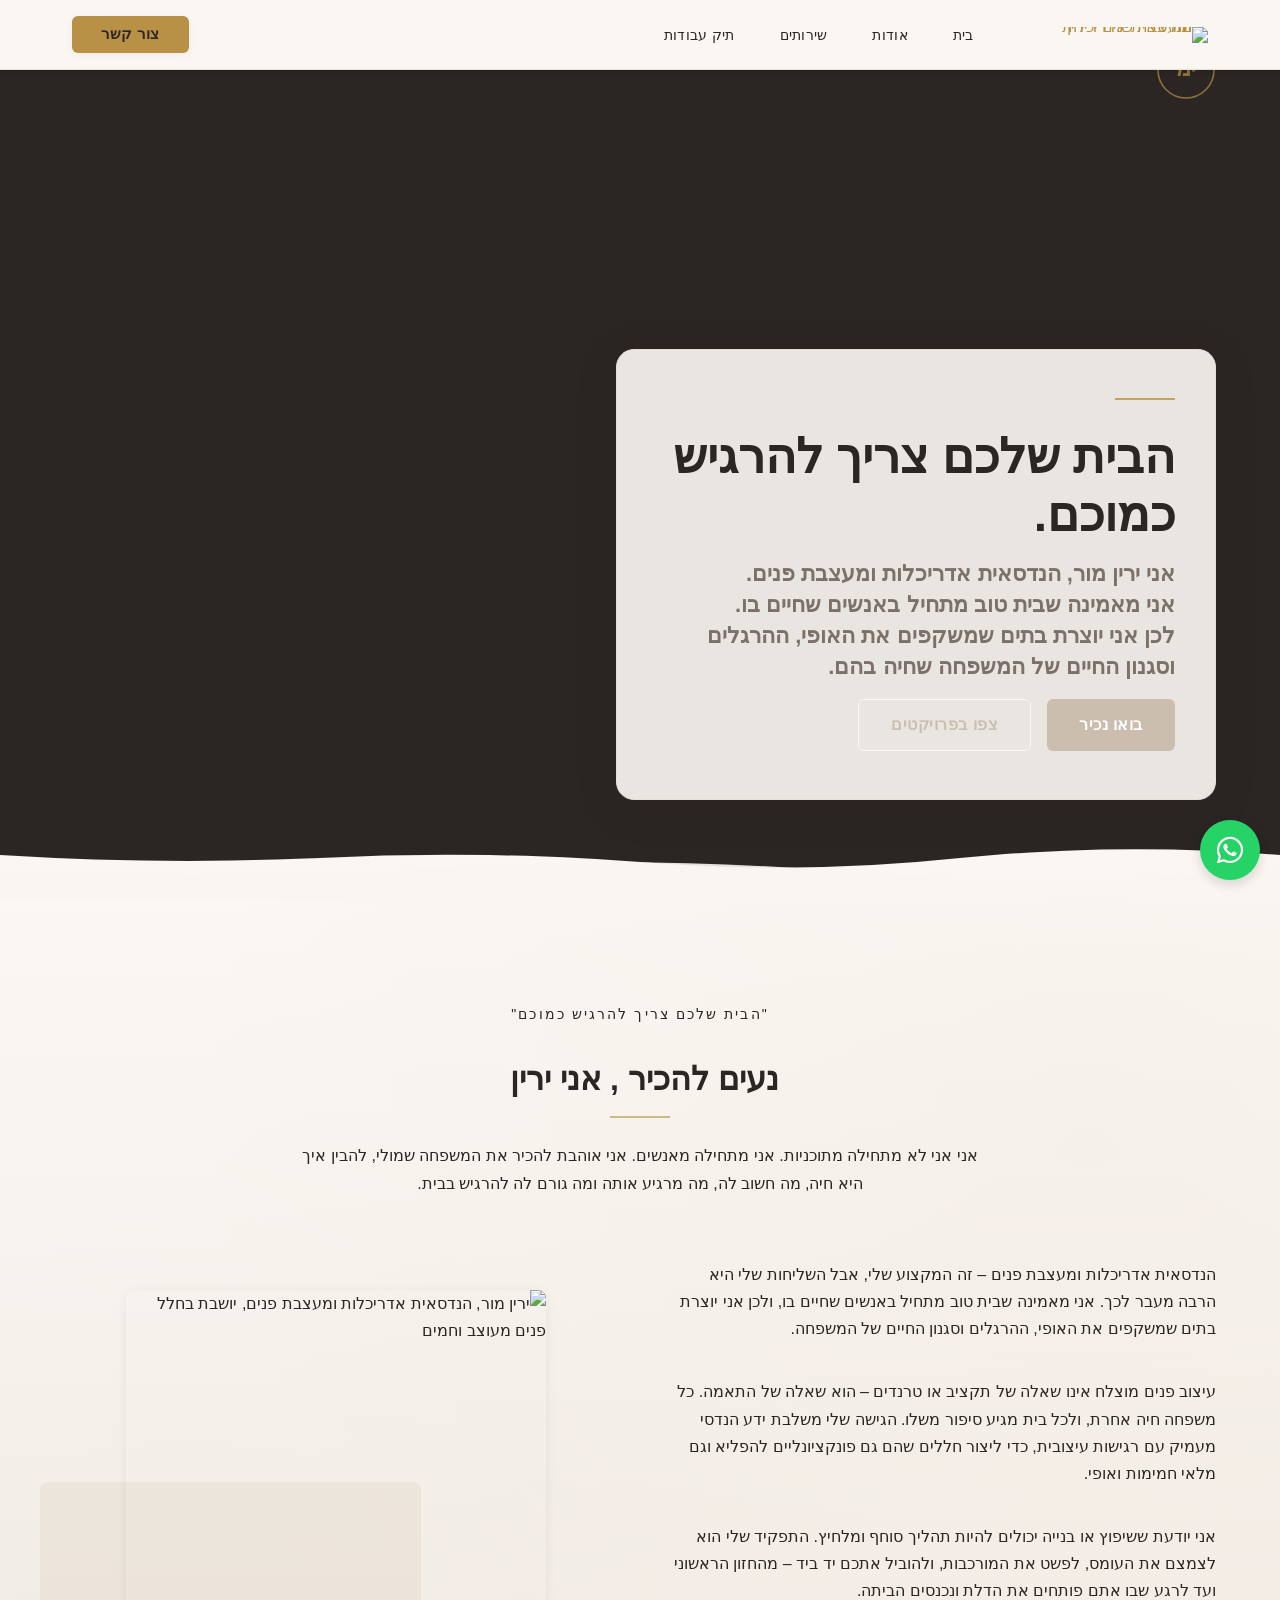
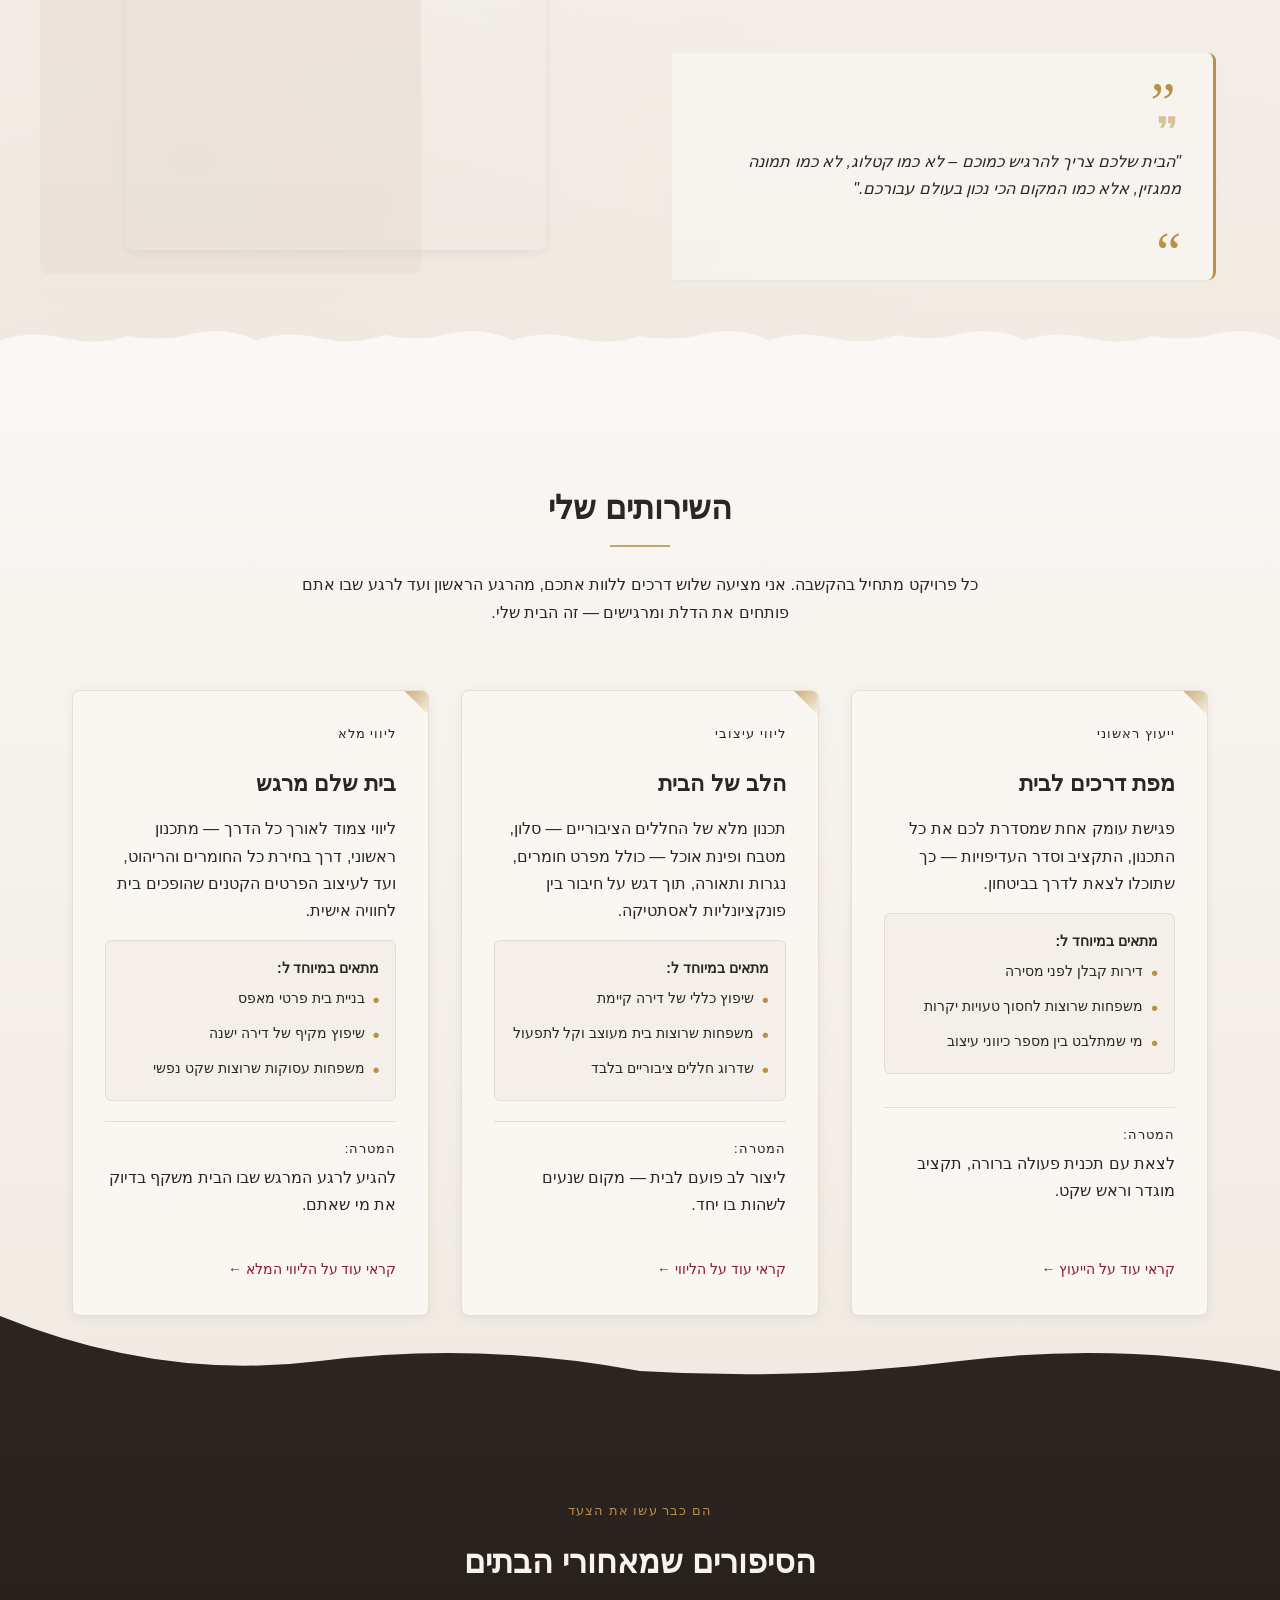
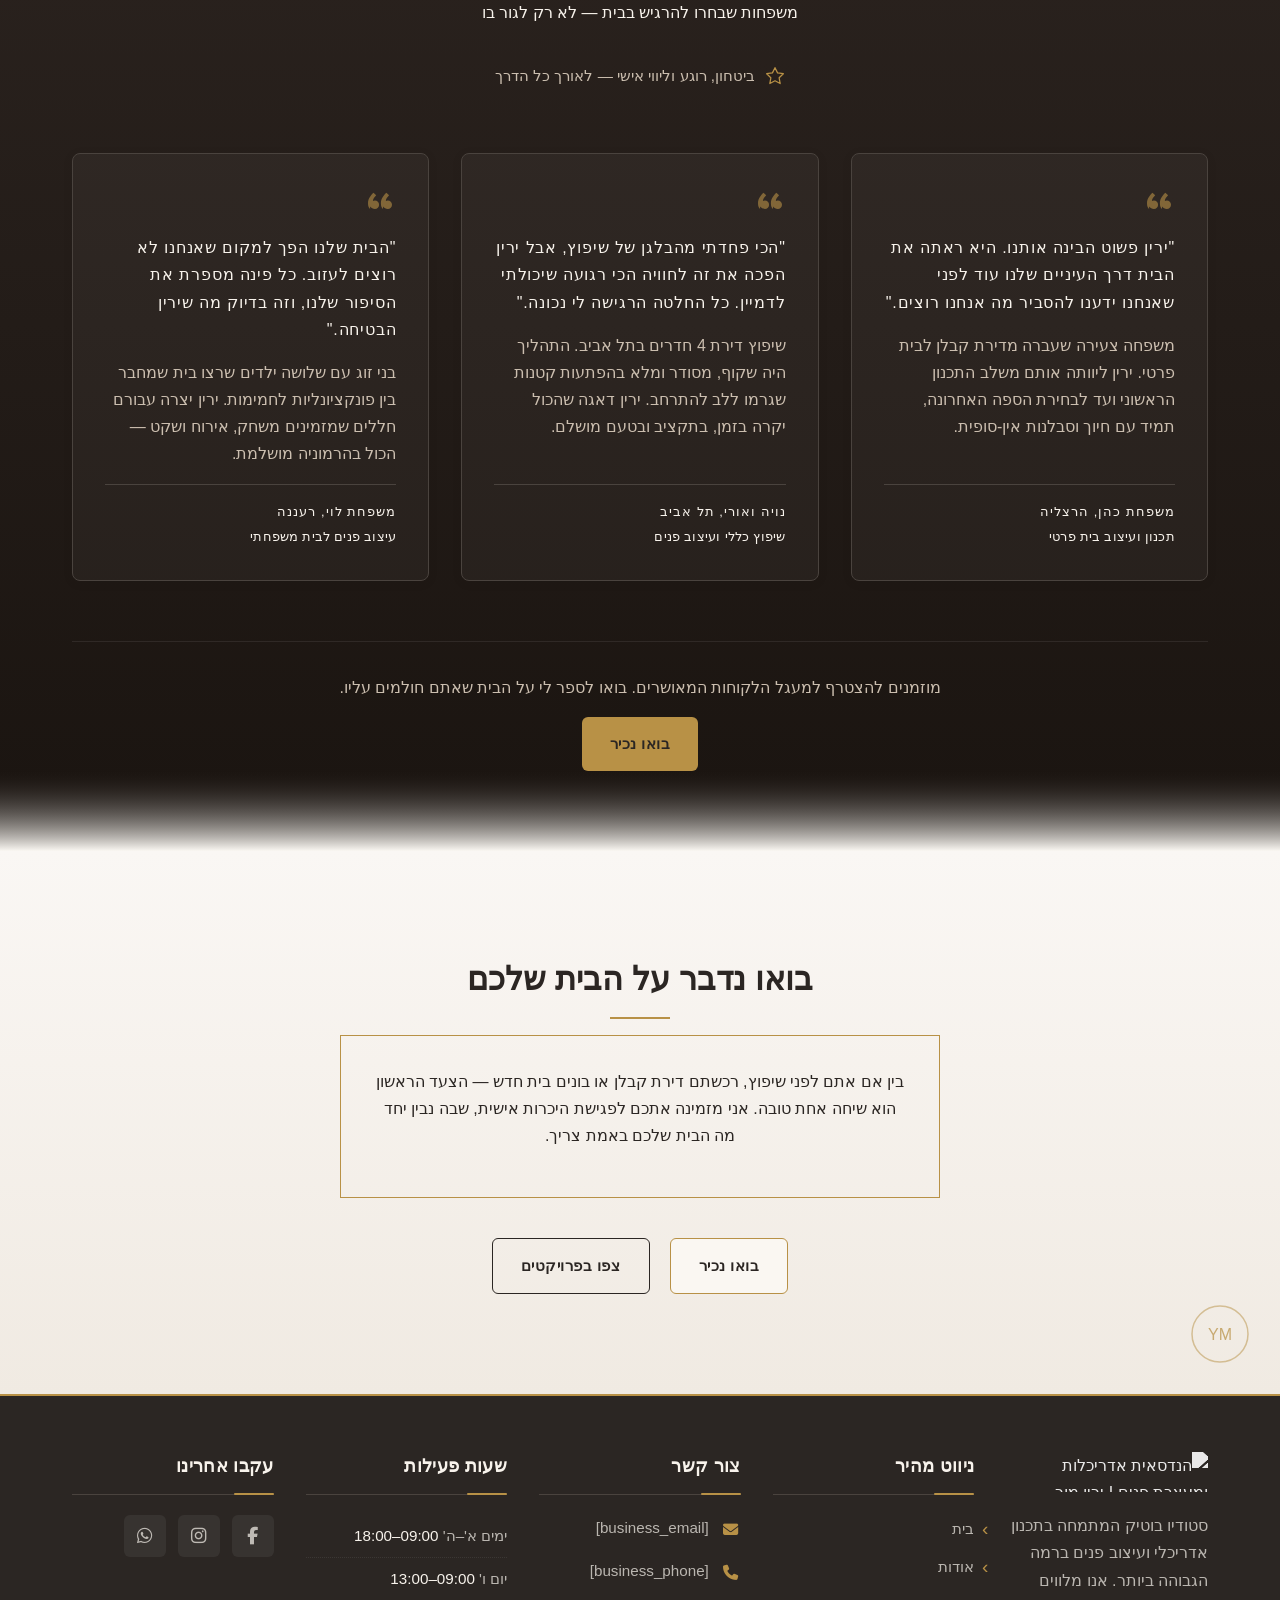
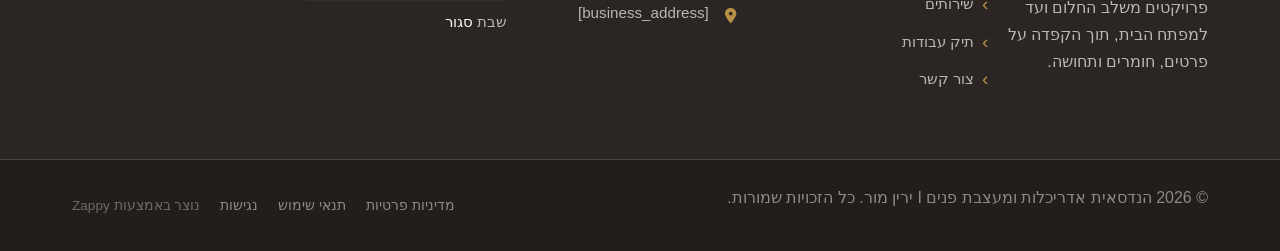
==== commit 28b0b530: "Incremental sync: 1 page(s) — update_text" ====
--- a/public/index.html
+++ b/public/index.html
@@ -1 +1 @@
-<!doctype html><html dir="rtl" lang="he"><head><meta charset="UTF-8"><meta content="width=device-width,initial-scale=1" name="viewport"><meta content="index, follow" name="robots"><title>הפכו את הבית לסיפור שלכם — הנדסאית אדריכלות ומעצבת פנים I ירין מור</title><meta content="מעצבת פנים והנדסאית אדריכלות שיוצרת בתים עם נשמה. עיצוב פנים אישי ומשפחתי ברוח אלגנטית-על-זמנית. צרו את חוויית המגורים שחלמתם עליה." name="description"><meta content="עיצוב פנים, הנדסאית אדריכלות, מעצבת פנים, אדריכלות ועיצוב פנים, עיצוב הבית" name="keywords"><link href="/assets/favicon.ico" rel="icon" type="image/x-icon"><link href="/assets/favicon-16x16.png" rel="icon" type="image/png" sizes="16x16"><link href="/assets/favicon-32x32.png" rel="icon" type="image/png" sizes="32x32"><link href="/assets/favicon-48x48.png" rel="icon" type="image/png" sizes="48x48"><link href="/assets/favicon-192x192.png" rel="icon" type="image/png" sizes="192x192"><link href="/assets/favicon-512x512.png" rel="icon" type="image/png" sizes="512x512"><link href="/assets/apple-touch-icon.png" rel="apple-touch-icon"><script>!function(){"use strict";var t="8ca050e7-70a1-431a-857a-f9ae5ed04c41",e="https://api.zappy5.com/api/analytics/track",a=18e5,n=2592e6,o=!0,i=!0,r=!0;var s=function(){var e="zappy_visitor_"+t,a=null;try{if(a=localStorage.getItem(e)){var o=JSON.parse(a),i=Date.now();if(i-o.created<n)return o.lastSeen=i,localStorage.setItem(e,JSON.stringify(o)),o.id}}catch(t){console.warn("Zappy Analytics: LocalStorage not available")}var r="zv_"+Date.now()+"_"+Math.random().toString(36).substr(2,9);try{localStorage.setItem(e,JSON.stringify({id:r,created:Date.now(),lastSeen:Date.now()}))}catch(t){}return r}(),c=function(){var e="zappy_session_"+t,n=null;try{if(n=sessionStorage.getItem(e)){var o=JSON.parse(n),i=Date.now();if(i-o.timestamp<a)return o.timestamp=i,sessionStorage.setItem(e,JSON.stringify(o)),o.id}}catch(t){console.warn("Zappy Analytics: SessionStorage not available")}var r="zs_"+Date.now()+"_"+Math.random().toString(36).substr(2,9);try{sessionStorage.setItem(e,JSON.stringify({id:r,timestamp:Date.now()}))}catch(t){}return r}();function l(a,n){n=n||{};var o={website_id:t,event_type:a,page_path:window.location.pathname,referrer:document.referrer||"direct",visitor_id:s,session_id:c,metadata:n};if(navigator.sendBeacon){var i=new Blob([JSON.stringify(o)],{type:"application/json"});navigator.sendBeacon(e,i)}else fetch(e,{method:"POST",headers:{"Content-Type":"application/json"},body:JSON.stringify(o),keepalive:!0}).catch(function(t){console.warn("Zappy Analytics: Failed to track event",t)})}o&&l("pageview",{title:document.title,url:window.location.href}),i&&document.addEventListener("click",function(t){var e=t.target;if("BUTTON"===e.tagName||e.closest("button")){var a="BUTTON"===e.tagName?e:e.closest("button");l("click",{element:"button",text:a.textContent.trim().substring(0,100),id:a.id||null,class:a.className||null})}else if("A"===e.tagName||e.closest("a")){var n="A"===e.tagName?e:e.closest("a");l("navigation",{element:"link",text:n.textContent.trim().substring(0,100),href:n.href,external:n.hostname!==window.location.hostname})}},!0),r&&document.addEventListener("submit",function(t){var e=t.target;l("form_submit",{form_id:e.id||null,form_name:e.name||null,form_action:e.action||null,form_method:e.method||"GET"})},!0);var d=Date.now();window.addEventListener("beforeunload",function(){l("page_unload",{time_on_page:Math.floor((Date.now()-d)/1e3),page_path:window.location.pathname})}),window.zappyAnalytics={track:l,getVisitorId:function(){return s},getSessionId:function(){return c}}}()</script><meta content="הפכו את הבית לסיפור שלכם — הנדסאית אדריכלות ומעצבת פנים I ירין מור" property="og:title"><meta content="מעצבת פנים והנדסאית אדריכלות שיוצרת בתים עם נשמה. עיצוב פנים אישי ומשפחתי ברוח אלגנטית-על-זמנית. צרו את חוויית המגורים שחלמתם עליה." property="og:description"><meta content="summary_large_image" name="twitter:card"><meta content="הפכו את הבית לסיפור שלכם — הנדסאית אדריכלות ומעצבת פנים I ירין מור" name="twitter:title"><meta content="מעצבת פנים והנדסאית אדריכלות שיוצרת בתים עם נשמה. עיצוב פנים אישי ומשפחתי ברוח אלגנטית-על-זמנית. צרו את חוויית המגורים שחלמתם עליה." name="twitter:description"><meta content="website" property="og:type"><meta content="he_IL" property="og:locale"><link href="https://cdnjs.cloudflare.com/ajax/libs/font-awesome/6.4.0/css/all.min.css" rel="stylesheet"><style>.skip-link{position:absolute;top:0;left:0;transform:translateY(-200%);padding:12px 18px;background:var(--bg-dark,#1a1a1a);color:var(--text-light,#fff);font-weight:600;border-radius:0 0 8px 0;z-index:10000}.skip-link:focus{transform:none;outline:2px solid var(--ring,#fff);outline-offset:2px}:focus-visible{outline:2px solid var(--ring,currentColor);outline-offset:3px}</style><link href="/assets/favicon.ico" rel="icon" type="image/x-icon"><link href="/assets/favicon-16x16.png" rel="icon" type="image/png" sizes="16x16"><link href="/assets/favicon-32x32.png" rel="icon" type="image/png" sizes="32x32"><link href="/assets/favicon-48x48.png" rel="icon" type="image/png" sizes="48x48"><link href="/assets/favicon-192x192.png" rel="icon" type="image/png" sizes="192x192"><link href="/assets/favicon-512x512.png" rel="icon" type="image/png" sizes="512x512"><link href="/assets/apple-touch-icon.png" rel="apple-touch-icon"><link href="https://cdn.jsdelivr.net/npm/vanilla-cookieconsent@3/dist/cookieconsent.css" rel="stylesheet"><script src="https://cdn.jsdelivr.net/npm/vanilla-cookieconsent@3/dist/cookieconsent.umd.js"></script><script src="https://cdn.jsdelivr.net/gh/mickidum/acc_toolbar/acctoolbar/acctoolbar.min.js"></script><link href="/styles.css" rel="stylesheet"><script>window.ZAPPY_WEBSITE_ID="8ca050e7-70a1-431a-857a-f9ae5ed04c41",window.ZAPPY_API_BASE="https://api.zappy5.com"</script><style id="zappy-dropdown-submenu-styles">#navMenu li:has(.sub-menu),.nav-menu li:has(.sub-menu),.navbar li:has(.sub-menu),nav li:has(.sub-menu){position:relative}#navMenu .sub-menu,.nav-menu .sub-menu,.navbar .sub-menu,nav .sub-menu{display:block!important;position:absolute!important;top:100%;left:0;min-width:220px;background:#fff;border-radius:8px;box-shadow:0 8px 25px rgba(0,0,0,.15);padding:8px 0;opacity:0;visibility:hidden;transform:translateY(10px);transition:all .3s ease;z-index:1000;list-style:none;pointer-events:none}#navMenu li:hover>.sub-menu,.nav-menu li:hover>.sub-menu,.navbar li:hover>.sub-menu,nav li:hover>.sub-menu{opacity:1!important;visibility:visible!important;transform:translateY(0)!important;pointer-events:auto!important}.sub-menu li{list-style:none;margin:0;padding:0}.sub-menu a{display:block!important;padding:10px 16px!important;color:var(--text-dark,#333)!important;font-weight:500;text-decoration:none;white-space:nowrap;transition:background-color .2s}.sub-menu .zappy-nav-child>a{padding-left:28px!important;font-size:.9em!important;opacity:.85!important}[dir=rtl] .sub-menu .zappy-nav-child>a,html[lang=ar] .sub-menu .zappy-nav-child>a,html[lang=he] .sub-menu .zappy-nav-child>a{padding-left:10px!important;padding-right:28px!important}.sub-menu .zappy-nav-parent>a{font-weight:600!important}.sub-menu a:hover{background-color:#f5f5f5}[dir=rtl] .nav-menu .sub-menu,[dir=rtl] .navbar .sub-menu,[dir=rtl] nav .sub-menu,html[lang=ar] .nav-menu .sub-menu,html[lang=ar] .navbar .sub-menu,html[lang=ar] nav .sub-menu,html[lang=he] .nav-menu .sub-menu,html[lang=he] .navbar .sub-menu,html[lang=he] nav .sub-menu{left:auto!important;right:0!important}.sub-menu:empty,.sub-menu:not(:has(li)):not(:has(> a)),.sub-menu:not(:has(li:not(.zappy-hidden-menu-item))):not(:has(> a)){display:none!important;opacity:0!important;visibility:hidden!important;pointer-events:none!important}li:has(.menu-group-title):hover>.sub-menu{opacity:1!important;visibility:visible!important;transform:translateY(0)!important;pointer-events:auto!important}#navMenu>li>.menu-group-title,.nav-menu>li>.menu-group-title{display:inline-block;padding:.5rem 1rem;cursor:default;user-select:none}@media (max-width:768px){#navMenu .sub-menu,.nav-menu .sub-menu,.navbar .sub-menu,nav .sub-menu{position:static!important;transform:none!important;box-shadow:none!important;background:0 0!important;max-height:0;overflow:hidden;opacity:0;visibility:hidden;transition:max-height .3s ease,opacity .3s ease;padding:0!important;border-radius:0!important}#navMenu .sub-menu.mobile-expanded,.nav-menu .sub-menu.mobile-expanded,.navbar .sub-menu.mobile-expanded{max-height:none!important;overflow-y:visible!important;opacity:1!important;visibility:visible!important;padding:8px 0 8px 16px!important}[dir=rtl] .sub-menu.mobile-expanded,html[lang=he] .sub-menu.mobile-expanded{padding:8px 16px 8px 0!important}#navMenu li:hover>.sub-menu,.nav-menu li:hover>.sub-menu,.navbar li:hover>.sub-menu,nav li:hover>.sub-menu{opacity:0;visibility:hidden;pointer-events:none}#navMenu li>.sub-menu.mobile-expanded,.nav-menu li>.sub-menu.mobile-expanded,.navbar li>.sub-menu.mobile-expanded,nav li>.sub-menu.mobile-expanded{opacity:1!important;visibility:visible!important;pointer-events:auto!important}#navMenu li:has(.sub-menu),.nav-menu li:has(.sub-menu),.navbar li:has(.sub-menu),nav li:has(.sub-menu){display:flex!important;flex-wrap:wrap!important;align-items:center!important;position:relative!important;min-height:44px!important}#navMenu li:has(.sub-menu)>a,.nav-menu li:has(.sub-menu)>a,.navbar li:has(.sub-menu)>a,nav li:has(.sub-menu)>a{flex:1!important;min-width:0!important}#navMenu li:has(.sub-menu)>.menu-group-title,.nav-menu li:has(.sub-menu)>.menu-group-title,.navbar li:has(.sub-menu)>.menu-group-title,nav li:has(.sub-menu)>.menu-group-title{flex:1!important;min-width:0!important;padding:0!important;line-height:inherit!important}#navMenu li:has(.sub-menu)>.sub-menu,.nav-menu li:has(.sub-menu)>.sub-menu,.navbar li:has(.sub-menu)>.sub-menu,nav li:has(.sub-menu)>.sub-menu{flex-basis:100%!important;width:100%!important}#navMenu li:has(.sub-menu)>a [class*=arrow],#navMenu li:has(.sub-menu)>a [class*=chevron],.nav-menu li:has(.sub-menu)>a .fa-angle-down,.nav-menu li:has(.sub-menu)>a .fa-chevron-down,.nav-menu li:has(.sub-menu)>a [class*=arrow],.nav-menu li:has(.sub-menu)>a [class*=chevron],nav li:has(.sub-menu)>a [class*=arrow],nav li:has(.sub-menu)>a [class*=chevron]{display:none!important;visibility:hidden!important}.mobile-submenu-toggle{display:flex!important;align-items:center!important;justify-content:center!important;width:44px!important;height:auto!important;background:0 0!important;border:none!important;cursor:pointer!important;color:var(--text-dark)!important;position:static!important;flex-shrink:0!important;align-self:stretch!important;z-index:2!important;padding:0!important;margin:0!important}.mobile-submenu-toggle::after{content:''!important;width:0!important;height:0!important;border-left:6px solid transparent!important;border-right:6px solid transparent!important;border-top:7px solid currentColor!important;transition:transform .3s ease!important}.mobile-submenu-toggle.expanded::after{transform:rotate(180deg)!important}.sub-menu a{padding:10px 0!important;display:block!important;color:var(--text-dark)!important;white-space:normal!important}.sub-menu .zappy-nav-child>a{padding-left:28px!important;font-size:.9em!important;opacity:.85!important}[dir=rtl] .sub-menu .zappy-nav-child>a,html[lang=ar] .sub-menu .zappy-nav-child>a,html[lang=he] .sub-menu .zappy-nav-child>a{padding-left:0!important;padding-right:28px!important}.sub-menu .zappy-nav-parent>a{font-weight:600!important}#navMenu.active,.nav-menu.active{max-width:100vw!important;overflow-x:hidden!important;box-sizing:border-box!important}.navbar .sub-menu li a,.zappy-products-dropdown .sub-menu a,nav.navbar .sub-menu li a{color:var(--text-dark)!important}}@media (min-width:769px){.mobile-submenu-toggle{display:none!important}}</style><style id="zappy-widget-visibility">html[dir=rtl] .whatsapp-float{right:20px!important;left:auto!important}html:not([dir]) .whatsapp-float,html[dir=ltr] .whatsapp-float{left:20px!important;right:auto!important}html[dir=rtl] #mic-access-tool-general-button,html[dir=rtl] #mic-init-access-tool #mic-access-tool-general-button,html[dir=rtl] #mic-init-access-tool .mic-access-tool-general-button,html[dir=rtl] ._access-icon,html[dir=rtl] .mic-access-tool-general-button{left:20px!important;right:auto!important}html:not([dir]) #mic-access-tool-general-button,html:not([dir]) #mic-init-access-tool #mic-access-tool-general-button,html:not([dir]) #mic-init-access-tool .mic-access-tool-general-button,html:not([dir]) ._access-icon,html:not([dir]) .mic-access-tool-general-button,html[dir=ltr] #mic-access-tool-general-button,html[dir=ltr] #mic-init-access-tool #mic-access-tool-general-button,html[dir=ltr] #mic-init-access-tool .mic-access-tool-general-button,html[dir=ltr] ._access-icon,html[dir=ltr] .mic-access-tool-general-button{right:20px!important;left:auto!important}@media (max-width:768px){.whatsapp-float{display:flex!important}}@media (min-width:769px){.whatsapp-float{display:flex!important}}@media (max-width:768px){#mic-access-tool-general-button,#mic-init-access-tool #mic-access-tool-general-button,#mic-init-access-tool .mic-access-tool-general-button,._access-icon,.mic-access-tool-general-button{display:flex!important;visibility:visible!important;opacity:1!important;pointer-events:auto!important}#mic-access-tool-box.opened-mic-access-tool,#mic-init-access-tool #mic-access-tool-box.opened-mic-access-tool,.mic-access-tool-box.opened-mic-access-tool{visibility:visible!important;opacity:1!important;pointer-events:auto!important}}@media (min-width:769px){#mic-access-tool-general-button,#mic-init-access-tool #mic-access-tool-general-button,#mic-init-access-tool .mic-access-tool-general-button,._access-icon,.mic-access-tool-general-button{display:flex!important;visibility:visible!important;opacity:1!important;pointer-events:auto!important}#mic-access-tool-box.opened-mic-access-tool,#mic-init-access-tool #mic-access-tool-box.opened-mic-access-tool,.mic-access-tool-box.opened-mic-access-tool{visibility:visible!important;opacity:1!important;pointer-events:auto!important}}</style></head><body><a href="#main" class="skip-link">דלג לתוכן הראשי</a><nav class="navbar" dir="rtl"><button aria-label="Menu" class="mobile-toggle" id="mobileToggle"><svg viewBox="0 0 24 24" class="hamburger-icon" fill="none" height="24" width="24"><path d="M3 12h18M3 6h18M3 18h18" stroke="currentColor" stroke-linecap="round" stroke-width="2"></path></svg> <svg viewBox="0 0 24 24" class="close-icon" fill="none" height="24" width="24" style="display:none"><path d="M18 6L6 18M6 6l12 12" stroke="currentColor" stroke-linecap="round" stroke-width="2"></path></svg></button> <button aria-label="Call" class="phone-header-btn" data-phone="[business_phone]"><svg viewBox="0 0 24 24" height="20" fill="currentColor" width="20"><path d="M22 16.92v3a2 2 0 0 1-2.18 2 19.79 19.79 0 0 1-8.63-3.07 19.5 19.5 0 0 1-6-6 19.79 19.79 0 0 1-3.07-8.67A2 2 0 0 1 4.11 2h3a2 2 0 0 1 2 1.72 12.84 12.84 0 0 0 .7 2.81 2 2 0 0 1-.45 2.11L8.09 9.91a16 16 0 0 0 6 6l1.27-1.27a2 2 0 0 1 2.11-.45 12.84 12.84 0 0 0 2.81.7A2 2 0 0 1 22 16.92z"></path></svg></button><div class="nav-container"><div class="nav-right-group"><div class="nav-brand"><a href="/" class="logo-link"><img alt="הנדסאית אדריכלות ומעצבת פנים I ירין מור" src="/assets/site-----image-1.webp" class="logo"></a></div><ul class="nav-menu" id="navMenu"><li><a href="/">בית</a></li><li><a href="/about">אודות</a></li><li><a href="/services">שירותים</a></li><li><a href="/portfolio">תיק עבודות</a></li></ul></div><div class="nav-cta-container"><a href="/contact" class="nav-cta-btn">צור קשר</a></div></div></nav><script>window.addEventListener("load",function(){const e=document.querySelector(".navbar, nav, header");if(!e)return void console.log("[Navbar] Navbar element not found");let t=document.getElementById("mobileToggle")||document.querySelector(".mobile-toggle")||document.querySelector(".hamburger")||document.querySelector(".hamburger-menu")||document.querySelector(".menu-toggle")||document.querySelector(".burger-menu")||document.querySelector('[aria-label="Menu"]')||document.querySelector('[aria-label="תפריט"]');const n=document.querySelector(".phone-header-btn"),o=window.getComputedStyle(e);let r=o.backgroundColor;if(console.log("[Navbar] Initial navbar background:",r),"transparent"===r||"rgba(0, 0, 0, 0)"===r||r.startsWith("rgba")&&r.includes(", 0)")){const e=o.backgroundImage;if(e&&"none"!==e)console.log("[Navbar] Navbar has background image/gradient, using dark text"),r="rgb(240, 240, 240)";else{const e=window.getComputedStyle(document.body).backgroundColor;console.log("[Navbar] Navbar transparent, using body background:",e),r=e}}const a=r.match(/\d+/g);if(a&&a.length>=3){const e=(.299*parseInt(a[0])+.587*parseInt(a[1])+.114*parseInt(a[2]))/255;console.log("[Navbar] Mobile button colors preserved from Claude CSS (luminance:",e.toFixed(2)+")");const o=document.createElement("style");o.id="zappy-mobile-nav-fix";document.documentElement.lang;document.documentElement.dir,o.textContent='\n        /* Hide mobile buttons on desktop, show only on mobile */\n        @media (min-width: 769px) {\n          .mobile-toggle,\n          .phone-header-btn {\n            display: none !important;\n          }\n        }\n        \n        /* Show and position mobile buttons correctly on mobile */\n        @media (max-width: 768px) {\n          .navbar,\n          nav.navbar {\n            min-height: 70px !important;\n          }\n\n          .mobile-toggle,\n          .phone-header-btn {\n            position: absolute !important;\n            top: 0 !important;\n            bottom: 0 !important;\n            margin-top: auto !important;\n            margin-bottom: auto !important;\n            transform: none !important;\n            z-index: 1001 !important;\n            display: flex !important;\n            align-items: center !important;\n            justify-content: center !important;\n            width: 36px !important;\n            height: 36px !important;\n            border-radius: 50% !important;\n            border: none !important;\n            cursor: pointer !important;\n            padding: 6px !important;\n            background: none !important;\n            color: var(--nav-text, var(--text-dark)) !important;\n            touch-action: manipulation !important;\n            -webkit-tap-highlight-color: transparent !important;\n          }\n\n          html[data-zappy-site-type="ecommerce"] .phone-header-btn,\n          body[data-zappy-site-type="ecommerce"] .phone-header-btn,\n          html[data-zappy-site-type="ecommerce"] header .phone-header-btn,\n          html[data-zappy-site-type="ecommerce"] nav .phone-header-btn {\n            display: none !important;\n            visibility: hidden !important;\n            width: 0 !important;\n            height: 0 !important;\n            min-width: 0 !important;\n            overflow: hidden !important;\n          }\n          \n          /* LTR positioning (default): hamburger LEFT, phone RIGHT */\n          html:not([dir="rtl"]):not([lang="he"]):not([lang="ar"]) .mobile-toggle,\n          html[dir="ltr"] .mobile-toggle {\n            left: 12px !important;\n            right: auto !important;\n          }\n          html:not([dir="rtl"]):not([lang="he"]):not([lang="ar"]) .phone-header-btn,\n          html[dir="ltr"] .phone-header-btn {\n            right: 12px !important;\n            left: auto !important;\n          }\n          \n          /* RTL positioning: hamburger RIGHT, phone LEFT */\n          html[dir="rtl"] .mobile-toggle,\n          html[lang="he"] .mobile-toggle,\n          html[lang="ar"] .mobile-toggle {\n            right: 12px !important;\n            left: auto !important;\n          }\n          html[dir="rtl"] .phone-header-btn,\n          html[lang="he"] .phone-header-btn,\n          html[lang="ar"] .phone-header-btn {\n            left: 12px !important;\n            right: auto !important;\n          }\n          \n          /* CRITICAL: Ensure nav-container has min-height on mobile */\n          /* All children are positioned absolutely/fixed on mobile, so height:auto collapses to 0 */\n          .nav-container {\n            min-height: 70px !important;\n            position: relative !important;\n          }\n          \n          /* Ensure SVG icons are properly sized and inherit color */\n          .mobile-toggle svg,\n          .phone-header-btn svg {\n            width: 24px !important;\n            height: 24px !important;\n            /* Don\'t force display - let JavaScript control hamburger/close toggle */\n          }\n          \n          /* Reset nav-cta-container on mobile - remove desktop box-shadow/padding */\n          /* that creates a visible ghost box when CTA button is hidden */\n          .nav-cta-container {\n            box-shadow: none !important;\n            padding: 0 !important;\n          }\n          \n          /* Hide nav-cta-container entirely on mobile when there\'s no lang-switcher */\n          /* (only the CTA button is inside, and it\'s hidden on mobile) */\n          .nav-cta-container:not(:has(.lang-switcher)) {\n            display: none !important;\n          }\n          \n          /* CRITICAL: Prevent hero image fade gradient from bleeding over headline text */\n          /* The .image-fade-gradient has bottom: -30px (extends below parent) */\n          /* On mobile stacked layout, this overlaps the h1 text below the image */\n          .hero-image-column {\n            overflow: hidden !important;\n          }\n          .image-fade-gradient {\n            bottom: 0 !important;\n          }\n          \n          /* Hide desktop language switcher on mobile - hamburger menu handles it */\n          /* High specificity to override stored CSS */\n          .lang-switcher,\n          .nav-cta-container .lang-switcher,\n          .nav-container .lang-switcher,\n          .navbar .lang-switcher,\n          .navbar .nav-cta-container .lang-switcher {\n            display: none !important;\n          }\n        }\n      ';const r=document.getElementById("zappy-mobile-nav-fix");r&&r.remove(),document.head.appendChild(o),console.log("[Navbar] Critical CSS injected for mobile nav positioning");const i=window.innerWidth<=768;if(t){const e=t.querySelector(".hamburger-icon"),n=t.querySelector(".close-icon");e&&(e.style.setProperty("width","24px","important"),e.style.setProperty("height","24px","important"),e.style.setProperty("display","block","important")),n&&(n.style.setProperty("width","24px","important"),n.style.setProperty("height","24px","important"),n.style.setProperty("display","none","important")),i?(t.style.setProperty("position","absolute","important"),t.style.setProperty("top","0","important"),t.style.setProperty("bottom","0","important"),t.style.setProperty("margin-top","auto","important"),t.style.setProperty("margin-bottom","auto","important"),t.style.setProperty("transform","none","important"),t.style.setProperty("z-index","1001","important"),t.style.removeProperty("left"),t.style.removeProperty("right"),console.log("[Navbar] Mobile toggle positioning applied (mobile viewport)")):(t.style.removeProperty("position"),t.style.removeProperty("top"),t.style.removeProperty("transform"),t.style.removeProperty("z-index"),t.style.removeProperty("left"),t.style.removeProperty("right"),console.log("[Navbar] Desktop viewport - cleared mobile toggle inline positioning"))}if(n){const e=n.querySelector("svg");e&&(e.style.width="24px",e.style.height="24px",e.setAttribute("width","24"),e.setAttribute("height","24")),i?(n.style.setProperty("position","absolute","important"),n.style.setProperty("top","0","important"),n.style.setProperty("bottom","0","important"),n.style.setProperty("margin-top","auto","important"),n.style.setProperty("margin-bottom","auto","important"),n.style.setProperty("transform","none","important"),n.style.setProperty("z-index","1001","important"),n.style.removeProperty("left"),n.style.removeProperty("right"),console.log("[Navbar] Phone button positioning applied (mobile viewport)")):(n.style.removeProperty("position"),n.style.removeProperty("top"),n.style.removeProperty("transform"),n.style.removeProperty("z-index"),n.style.removeProperty("left"),n.style.removeProperty("right"),console.log("[Navbar] Desktop viewport - cleared phone button inline positioning"))}}else console.log("[Navbar] Could not parse background color:",r);t=document.getElementById("mobileToggle")||document.querySelector(".mobile-toggle")||document.querySelector(".hamburger")||document.querySelector(".hamburger-menu")||document.querySelector(".menu-toggle")||document.querySelector(".burger-menu")||document.querySelector('[aria-label="Menu"]')||document.querySelector('[aria-label="תפריט"]');const i=document.getElementById("navMenu")||document.querySelector(".nav-menu")||document.querySelector(".nav-links")||document.querySelector("nav ul:not(.submenu)");if(!t||!i)return void console.log("[Navbar] Mobile toggle or menu not found:",{toggle:!!t,menu:!!i});i.id||(i.id="navMenu"),console.log("[Navbar] Initializing mobile menu...");const l=t.cloneNode(!0);t.parentNode.replaceChild(l,t);var s=0;function p(e){var t=Date.now();t-s<300||(s=t,function(e){e.preventDefault(),e.stopPropagation();const t=l.querySelector(".hamburger-icon"),n=l.querySelector(".close-icon");i.classList.contains("active")?(i.classList.remove("active"),t&&t.style.setProperty("display","block","important"),n&&n.style.setProperty("display","none","important"),document.body.style.overflow="",console.log("[Navbar] Menu closed")):(i.classList.add("active"),t&&t.style.setProperty("display","none","important"),n&&n.style.setProperty("display","block","important"),document.body.style.overflow="hidden",console.log("[Navbar] Menu opened"))}(e))}l.addEventListener("click",p),l.addEventListener("touchend",p),i.querySelectorAll("a").forEach(function(e){e.addEventListener("click",function(){if("#"===this.getAttribute("href"))return;const e=l.querySelector(".hamburger-icon"),t=l.querySelector(".close-icon");i.classList.remove("active"),e&&e.style.setProperty("display","block","important"),t&&t.style.setProperty("display","none","important"),document.body.style.overflow="",console.log("[Navbar] Menu closed (link clicked)")})});var m=i.querySelectorAll(".dropdown-toggle");m.forEach(function(e){e.addEventListener("click",function(e){e.preventDefault(),e.stopPropagation();var t=this.closest(".nav-dropdown");t&&(t.parentNode.querySelectorAll(".nav-dropdown.open").forEach(function(e){e!==t&&e.classList.remove("open")}),t.classList.toggle("open"),console.log("[Navbar] Dropdown toggled:",t.classList.contains("open")?"open":"closed"))})}),document.addEventListener("click",function(e){e.target.closest(".nav-dropdown")||document.querySelectorAll(".nav-dropdown.open").forEach(function(e){e.classList.remove("open")})}),console.log("[Navbar] Dropdown handlers initialized for "+m.length+" dropdowns"),n&&n.addEventListener("click",function(){const e=document.querySelectorAll('a[href^="tel:"]'),t=e.length>0?e[0].getAttribute("href").replace("tel:",""):"[business_phone]";window.location.href="tel:"+t,console.log("[Navbar] Phone button clicked")}),console.log("[Navbar] Mobile menu initialized successfully")})</script><main id="main"><section class="index-hero-section" data-band-index="0" data-layout-spec="בית-hero" id="index-hero-section" data-hero-type="fullscreen-scrim" data-zappy-bg-color="" data-zappy-bg-image="assets/business-general-hero-upload-1780565968550.webp" data-zappy-bg-overlay-color="#2b2623" data-zappy-bg-overlay-opacity="8" data-zappy-bg-type="image" data-zappy-bg-video-type="" data-zappy-bg-video-url="" style="--zappy-bg-overlay:rgba(43, 38, 35, 0.08);--zappy-bg-image:url(&quot;assets/business-general-hero-upload-1780565968550.webp&quot;);background-image:linear-gradient(rgba(43, 38, 35, 0.08), rgba(43, 38, 35, 0.08)), url(&quot;assets/business-general-hero-upload-1780565968550.webp&quot;);background-size:cover;background-position:center center;background-repeat:no-repeat;position:relative;overflow:hidden"><img alt="פנים בית חם ומואר עם נגיעות של וינטג' יוקרתי" src="/assets/site-index-hero-image-1.webp" class="index-hero-section-bg" data-context="A warm, sunlit family interior with creamy walls, walnut wood flooring, an upholstered sofa in dusty blush, soft daylight streaming through sheer curtains, editorial lived-in feel, burgundy textile accents, brass side table lamp." data-element-id="img-1780565667610-ofwmo21mr" data-element-type="image" data-hero-background="true" data-hero-bg="true" data-placeholder="index-hero-image-1" data-zappy-original-bg="hidden" fetchpriority="high" height="600" loading="eager" style="display:none" width="1200"><div class="index-hero-section-scrim" aria-hidden="true" data-zappy-gradient-scrim="true" data-zappy-original-bg="hidden" data-zappy-scrim-orig-opacity="" style="opacity:1;display:none"></div><div class="index-hero-section-monogram" aria-hidden="true"><svg viewBox="0 0 60 60" xmlns="http://www.w3.org/2000/svg" data-no-icon-edit="true"><circle cx="30" cy="30" fill="none" opacity="0.85" r="28" stroke="currentColor" stroke-width="1.5"></circle><text fill="currentColor" font-family="'Cormorant Garamond', serif" font-size="22" opacity="0.85" text-anchor="middle" x="30" y="36" font-weight="600">ימ</text></svg></div><div class="index-hero-section-card"><div class="index-hero-section-brass-rule" aria-hidden="true"></div><h1 class="index-hero-section-headline" data-element-id="move-1780566227641-vq83nnpc"></h1><h1><span style="color:#2b2623 !important"><span style="color:#cbbeaf !important"><span style="color:#e5e5e5 !important"><span style="color:#b3b3b3 !important"><span style="color:#808080 !important"><span style="color:#4d4d4d !important"><span style="color:#cc5c5c !important"><span style="color:#800000 !important"><span style="color:#2b2623 !important">הבית שלכם צריך להרגיש כמוכם.</span></span></span></span></span></span></span></span></span></h1><h3 class="index-hero-section-subtitle" style="color:rgb(43, 38, 35) !important"><span style="color:#7c7168 !important"><span style="color:#7c7168 !important">אני ירין מור, הנדסאית אדריכלות ומעצבת פנים.<br>אני מאמינה שבית טוב מתחיל באנשים שחיים בו.<br>לכן אני יוצרת בתים שמשקפים את האופי, ההרגלים וסגנון החיים של המשפחה שחיה בהם.</span></span></h3><div class="index-hero-section-ctas"><a href="/contact" class="btn btn-primary index-hero-section-btn-primary" data-element-id="btn-1780565667605-wwvfri5fr" data-element-type="button" data-native-element="true" style="outline:none;border-color:rgb(203, 190, 175) !important;color:rgb(255, 255, 255) !important;background-color:rgb(203, 190, 175) !important;background-image:none !important">בואו נכיר</a> <a href="/portfolio" class="btn btn-outline btn-secondary index-hero-section-btn-secondary" data-element-id="btn-1780565667605-t7xokszmo" data-element-type="button" data-native-element="true" style="outline:none;color:rgb(203, 190, 175) !important;border-color:rgb(250, 247, 242) !important;background-color:transparent !important;background-image:none !important" data-text-color="rgb(203, 190, 175)">צפו בפרויקטים</a></div></div><div class="index-hero-section-divider-wrapper" aria-hidden="true"><svg viewBox="0 0 1200 80" xmlns="http://www.w3.org/2000/svg" preserveAspectRatio="none" aria-hidden="true" data-no-icon-edit="true"><defs><filter height="100%" id="hero-divider-shadow" width="100%" x="0" y="0"><feDropShadow dx="0" dy="4" flood-color="#000000" flood-opacity="0.08" stdDeviation="6"></feDropShadow></filter></defs><path d="M0,80 L0,35 Q150,45 300,38 Q450,30 600,42 Q750,55 900,38 Q1050,22 1200,35 L1200,80 Z" fill="var(--bg-light)" filter="url(#hero-divider-shadow)"></path><path d="M0,80 L0,50 Q200,60 400,48 Q600,35 800,52 Q1000,68 1200,48 L1200,80 Z" fill="var(--bg-light)" opacity="0.9"></path></svg></div></section><section class="index-philosophy-section" data-band-index="1" data-layout-spec="בית-philosophy" id="index-philosophy-section"><div class="index-philosophy-section__container"><div class="index-philosophy-section__intro"><p><span class="index-philosophy-section__label" style="color:rgb(43, 38, 35) !important">הפילוסופיה שלי</span></p><h2 class="index-philosophy-section__title">עיצוב שמתחיל באנשים</h2><div class="index-philosophy-section__accent-rule" aria-hidden="true"></div><p class="index-philosophy-section__subtitle">אני לא מתחילה מתוכניות. אני מתחילה מאנשים. אני אוהבת להכיר את המשפחה שמולי, להבין איך היא חיה, מה חשוב לה, מה מרגיע אותה ומה גורם לה להרגיש בבית.</p></div><div class="index-philosophy-section__content"><div class="index-philosophy-section__text-col"><div class="index-philosophy-section__text-block"><p>הנדסאית אדריכלות ומעצבת פנים – זה המקצוע שלי, אבל השליחות שלי היא הרבה מעבר לכך. אני מאמינה שבית טוב מתחיל באנשים שחיים בו, ולכן אני יוצרת בתים שמשקפים את האופי, ההרגלים וסגנון החיים של המשפחה.</p><p>עיצוב פנים מוצלח אינו שאלה של תקציב או טרנדים – הוא שאלה של התאמה. כל משפחה חיה אחרת, ולכל בית מגיע סיפור משלו. הגישה שלי משלבת ידע הנדסי מעמיק עם רגישות עיצובית, כדי ליצור חללים שהם גם פונקציונליים להפליא וגם מלאי חמימות ואופי.</p><p>אני יודעת ששיפוץ או בנייה יכולים להיות תהליך סוחף ומלחיץ. התפקיד שלי הוא לצמצם את העומס, לפשט את המורכבות, ולהוביל אתכם יד ביד – מהחזון הראשוני ועד לרגע שבו אתם פותחים את הדלת ונכנסים הביתה.</p></div><blockquote class="index-philosophy-section__quote"><svg viewBox="0 0 24 24" class="index-philosophy-section__quote-icon" fill="currentColor" data-element-type="icon" data-icon-type="svg" aria-hidden="true"><path d="M6 17h3l2-4V7H5v6h3l-2 4zm8 0h3l2-4V7h-6v6h3l-2 4z"></path></svg><p>"הבית שלכם צריך להרגיש כמוכם – לא כמו קטלוג, לא כמו תמונה ממגזין, אלא כמו המקום הכי נכון בעולם עבורכם."</p></blockquote></div><div class="index-philosophy-section__image-col"><div class="index-philosophy-section__image-wrapper"><div style="position:relative !important;overflow:hidden !important;width:420px !important;max-width:100% !important;margin-left:auto !important;margin-right:auto !important;height:560px !important;display:block !important" data-element-id="img-1780565667610-i0sdxm3oa" data-element-type="image" data-zappy-card-slot-fill="1" data-zappy-wrapper-margins-applied="true" data-zappy-zoom-clip="true" data-zappy-zoom-wrapper="true" data-zappy-zoom-wrapper-align="center" data-zappy-zoom-wrapper-height="560px" data-zappy-zoom-wrapper-width="420px" data-zappy-zoom-wrapper-width-mode="px"><img alt="ירין מור, הנדסאית אדריכלות ומעצבת פנים, יושבת בחלל פנים מעוצב וחמים" src="/assets/site-index-philosophy-image-1-1780566166717-mdwos9.webp?v=1780566168811" data-context="A warm, intimate portrait of a female Israeli interior designer in her early 30s, sitting comfortably in a beautifully styled living room with warm walnut wood tones, cream linen upholstery, and soft natural daylight. She wears an elegant yet approachable cream blouse and has a gentle, confident smile. The composition feels personal, unposed, and inviting – like a moment captured in a beautiful home rather than a corporate headshot." data-element-id="img-1780565667610-i0sdxm3oa" data-element-type="image" data-placeholder="index-philosophy-image-1" height="800" style="object-position:50% 50% !important;display:block;object-fit:cover !important;margin:0px !important;left:0% !important;top:0% !important;width:100% !important;height:100% !important;max-width:none !important;max-height:none !important" width="600" data-zappy-object-position="50% 50%" data-zappy-original-height="560" data-zappy-original-width="420" data-zappy-zoom="1" decoding="async"></div></div><div class="index-philosophy-section__backplate" aria-hidden="true"></div></div></div></div><div class="index-philosophy-section__divider-wrapper" aria-hidden="true" data-no-icon-edit="true"><svg viewBox="0 0 1200 60" xmlns="http://www.w3.org/2000/svg" preserveAspectRatio="none"><path d="M0,60 L0,20 Q30,10 60,18 T120,16 Q150,22 180,14 T240,20 Q270,10 300,18 T360,15 Q390,22 420,14 T480,20 Q510,10 540,18 T600,16 Q630,22 660,14 T720,20 Q750,10 780,18 T840,15 Q870,22 900,14 T960,20 Q990,10 1020,18 T1080,16 Q1110,22 1140,14 T1200,20 L1200,60 Z" fill="#FAF7F4"></path></svg></div></section><section class="index-services-section" data-band-index="2" data-layout-spec="בית-services"><div class="services-container"><div class="services-header"><h2 class="services-title">השירותים שלי</h2><div class="accent-rule" aria-hidden="true"></div><p class="services-subtitle">כל פרויקט מתחיל בהקשבה. אני מציעה שלוש דרכים ללוות אתכם, מהרגע הראשון ועד לרגע שבו אתם פותחים את הדלת ומרגישים — זה הבית שלי.</p></div><div class="services-grid"><article class="service-card"><div class="card-corner" aria-hidden="true"></div><span class="service-label">ייעוץ ראשוני</span><h3 class="service-name">מפת דרכים לבית</h3><p class="service-promise">פגישת עומק אחת שמסדרת לכם את כל התכנון, התקציב וסדר העדיפויות — כך שתוכלו לצאת לדרך בביטחון.</p><div class="service-details"><h4 class="details-title">מתאים במיוחד ל:</h4><ul class="details-list"><li>דירות קבלן לפני מסירה</li><li>משפחות שרוצות לחסוך טעויות יקרות</li><li>מי שמתלבט בין מספר כיווני עיצוב</li></ul></div><div class="service-goal"><span class="goal-label">המטרה:</span><p class="goal-text">לצאת עם תכנית פעולה ברורה, תקציב מוגדר וראש שקט.</p></div><a href="/services" class="service-cta">קראי עוד על הייעוץ ←</a></article><article class="service-card"><div class="card-corner" aria-hidden="true"></div><span class="service-label">ליווי עיצובי</span><h3 class="service-name">הלב של הבית</h3><p class="service-promise">תכנון מלא של החללים הציבוריים — סלון, מטבח ופינת אוכל — כולל מפרט חומרים, נגרות ותאורה, תוך דגש על חיבור בין פונקציונליות לאסתטיקה.</p><div class="service-details"><h4 class="details-title">מתאים במיוחד ל:</h4><ul class="details-list"><li>שיפוץ כללי של דירה קיימת</li><li>משפחות שרוצות בית מעוצב וקל לתפעול</li><li>שדרוג חללים ציבוריים בלבד</li></ul></div><div class="service-goal"><span class="goal-label">המטרה:</span><p class="goal-text">ליצור לב פועם לבית — מקום שנעים לשהות בו יחד.</p></div><a href="/services" class="service-cta">קראי עוד על הליווי ←</a></article><article class="service-card"><div class="card-corner" aria-hidden="true"></div><span class="service-label">ליווי מלא</span><h3 class="service-name">בית שלם מרגש</h3><p class="service-promise">ליווי צמוד לאורך כל הדרך — מתכנון ראשוני, דרך בחירת כל החומרים והריהוט, ועד לעיצוב הפרטים הקטנים שהופכים בית לחוויה אישית.</p><div class="service-details"><h4 class="details-title">מתאים במיוחד ל:</h4><ul class="details-list"><li>בניית בית פרטי מאפס</li><li>שיפוץ מקיף של דירה ישנה</li><li>משפחות עסוקות שרוצות שקט נפשי</li></ul></div><div class="service-goal"><span class="goal-label">המטרה:</span><p class="goal-text">להגיע לרגע המרגש שבו הבית משקף בדיוק את מי שאתם.</p></div><a href="/services" class="service-cta">קראי עוד על הליווי המלא ←</a></article></div></div><div class="services-divider-wrapper" aria-hidden="true" data-no-icon-edit="true"><svg viewBox="0 0 1200 80" xmlns="http://www.w3.org/2000/svg" preserveAspectRatio="none"><path d="M0,80 L0,0 Q150,65 300,45 T600,55 Q750,65 900,45 T1200,55 L1200,80 Z" fill="#2C2420"></path></svg></div></section><section class="index-testimonials-section" data-band-index="3" data-layout-spec="בית-testimonials"><div class="index-testimonials-section__container"><div class="index-testimonials-section__header"><span class="index-testimonials-section__overline">הם כבר עשו את הצעד</span><h2 class="index-testimonials-section__title">הסיפורים שמאחורי הבתים</h2><p class="index-testimonials-section__subtitle">משפחות שבחרו להרגיש בבית — לא רק לגור בו</p></div><div class="index-testimonials-section__reassurance"><svg viewBox="0 0 24 24" xmlns="http://www.w3.org/2000/svg" class="index-testimonials-section__reassurance-icon" data-element-type="icon" data-icon-type="svg" fill="none"><path d="M12 2L15.09 8.26L22 9.27L17 14.14L18.18 21.02L12 17.77L5.82 21.02L7 14.14L2 9.27L8.91 8.26L12 2Z" stroke="currentColor" stroke-linecap="round" stroke-width="1.5" stroke-linejoin="round"></path></svg> <span class="index-testimonials-section__reassurance-text">ביטחון, רוגע וליווי אישי — לאורך כל הדרך</span></div><div class="index-testimonials-section__grid"><article class="index-testimonials-section__card"><div class="index-testimonials-section__card-inner"><svg viewBox="0 0 24 24" xmlns="http://www.w3.org/2000/svg" class="index-testimonials-section__quote-mark" data-element-type="icon" data-icon-type="svg" fill="none"><path d="M4.583 17.321C3.553 16.227 3 15.133 3 13.011C3 9.194 5.512 6.675 7.09 5.091L9.145 6.994C8.166 8.011 6.702 9.636 6.702 11.268C7.148 11.006 7.637 10.875 8.169 10.875C9.915 10.875 11.331 12.291 11.331 14.037C11.331 15.783 9.915 17.199 8.169 17.199C6.702 17.199 5.512 16.448 4.583 15.354V17.321ZM14.252 17.321C13.222 16.227 12.669 15.133 12.669 13.011C12.669 9.194 15.181 6.675 16.759 5.091L18.814 6.994C17.835 8.011 16.371 9.636 16.371 11.268C16.817 11.006 17.306 10.875 17.838 10.875C19.584 10.875 21 12.291 21 14.037C21 15.783 19.584 17.199 17.838 17.199C16.371 17.199 15.181 16.448 14.252 15.354V17.321Z" fill="currentColor"></path></svg><p class="index-testimonials-section__card-quote">"ירין פשוט הבינה אותנו. היא ראתה את הבית דרך העיניים שלנו עוד לפני שאנחנו ידענו להסביר מה אנחנו רוצים."</p><p class="index-testimonials-section__card-story">משפחה צעירה שעברה מדירת קבלן לבית פרטי. ירין ליוותה אותם משלב התכנון הראשוני ועד לבחירת הספה האחרונה, תמיד עם חיוך וסבלנות אין-סופית.</p><div class="index-testimonials-section__card-footer"><span class="index-testimonials-section__card-client">משפחת כהן, הרצליה</span> <span class="index-testimonials-section__card-project">תכנון ועיצוב בית פרטי</span></div></div></article><article class="index-testimonials-section__card"><div class="index-testimonials-section__card-inner"><svg viewBox="0 0 24 24" xmlns="http://www.w3.org/2000/svg" class="index-testimonials-section__quote-mark" data-element-type="icon" data-icon-type="svg" fill="none"><path d="M4.583 17.321C3.553 16.227 3 15.133 3 13.011C3 9.194 5.512 6.675 7.09 5.091L9.145 6.994C8.166 8.011 6.702 9.636 6.702 11.268C7.148 11.006 7.637 10.875 8.169 10.875C9.915 10.875 11.331 12.291 11.331 14.037C11.331 15.783 9.915 17.199 8.169 17.199C6.702 17.199 5.512 16.448 4.583 15.354V17.321ZM14.252 17.321C13.222 16.227 12.669 15.133 12.669 13.011C12.669 9.194 15.181 6.675 16.759 5.091L18.814 6.994C17.835 8.011 16.371 9.636 16.371 11.268C16.817 11.006 17.306 10.875 17.838 10.875C19.584 10.875 21 12.291 21 14.037C21 15.783 19.584 17.199 17.838 17.199C16.371 17.199 15.181 16.448 14.252 15.354V17.321Z" fill="currentColor"></path></svg><p class="index-testimonials-section__card-quote">"הכי פחדתי מהבלגן של שיפוץ, אבל ירין הפכה את זה לחוויה הכי רגועה שיכולתי לדמיין. כל החלטה הרגישה לי נכונה."</p><p class="index-testimonials-section__card-story">שיפוץ דירת 4 חדרים בתל אביב. התהליך היה שקוף, מסודר ומלא בהפתעות קטנות שגרמו ללב להתרחב. ירין דאגה שהכול יקרה בזמן, בתקציב ובטעם מושלם.</p><div class="index-testimonials-section__card-footer"><span class="index-testimonials-section__card-client">נויה ואורי, תל אביב</span> <span class="index-testimonials-section__card-project">שיפוץ כללי ועיצוב פנים</span></div></div></article><article class="index-testimonials-section__card"><div class="index-testimonials-section__card-inner"><svg viewBox="0 0 24 24" xmlns="http://www.w3.org/2000/svg" class="index-testimonials-section__quote-mark" data-element-type="icon" data-icon-type="svg" fill="none"><path d="M4.583 17.321C3.553 16.227 3 15.133 3 13.011C3 9.194 5.512 6.675 7.09 5.091L9.145 6.994C8.166 8.011 6.702 9.636 6.702 11.268C7.148 11.006 7.637 10.875 8.169 10.875C9.915 10.875 11.331 12.291 11.331 14.037C11.331 15.783 9.915 17.199 8.169 17.199C6.702 17.199 5.512 16.448 4.583 15.354V17.321ZM14.252 17.321C13.222 16.227 12.669 15.133 12.669 13.011C12.669 9.194 15.181 6.675 16.759 5.091L18.814 6.994C17.835 8.011 16.371 9.636 16.371 11.268C16.817 11.006 17.306 10.875 17.838 10.875C19.584 10.875 21 12.291 21 14.037C21 15.783 19.584 17.199 17.838 17.199C16.371 17.199 15.181 16.448 14.252 15.354V17.321Z" fill="currentColor"></path></svg><p class="index-testimonials-section__card-quote">"הבית שלנו הפך למקום שאנחנו לא רוצים לעזוב. כל פינה מספרת את הסיפור שלנו, וזה בדיוק מה שירין הבטיחה."</p><p class="index-testimonials-section__card-story">בני זוג עם שלושה ילדים שרצו בית שמחבר בין פונקציונליות לחמימות. ירין יצרה עבורם חללים שמזמינים משחק, אירוח ושקט — הכול בהרמוניה מושלמת.</p><div class="index-testimonials-section__card-footer"><span class="index-testimonials-section__card-client">משפחת לוי, רעננה</span> <span class="index-testimonials-section__card-project">עיצוב פנים לבית משפחתי</span></div></div></article></div><div class="index-testimonials-section__invitation"><p class="index-testimonials-section__invitation-text">מוזמנים להצטרף למעגל הלקוחות המאושרים. בואו לספר לי על הבית שאתם חולמים עליו.</p><a href="#contact" class="index-testimonials-section__cta">בואו נכיר</a></div></div><div class="index-testimonials-section__divider-wrapper"><svg viewBox="0 0 1200 80" xmlns="http://www.w3.org/2000/svg" preserveAspectRatio="none" aria-hidden="true" data-no-icon-edit="true"><defs><linearGradient id="testimonials-vignette" x1="0%" x2="0%" y1="0%" y2="100%"><stop offset="0%" stop-color="#2B2623" stop-opacity="0"></stop><stop offset="100%" stop-color="#FAF7F2" stop-opacity="1"></stop></linearGradient></defs><rect fill="url(#testimonials-vignette)" height="80" width="1200" x="0" y="0"></rect></svg></div></section><section class="index-cta-section" data-band-index="4" data-layout-spec="בית-cta"><div class="index-cta-section__container"><h2 class="index-cta-section__title">בואו נדבר על הבית שלכם</h2><div class="index-cta-section__framed-box"><p class="index-cta-section__text">בין אם אתם לפני שיפוץ, רכשתם דירת קבלן או בונים בית חדש — הצעד הראשון הוא שיחה אחת טובה. אני מזמינה אתכם לפגישת היכרות אישית, שבה נבין יחד מה הבית שלכם באמת צריך.</p></div><div class="index-cta-section__buttons"><a href="/contact" class="index-cta-section__btn index-cta-section__btn--primary">בואו נכיר</a> <a href="/portfolio" class="index-cta-section__btn index-cta-section__btn--secondary">צפו בפרויקטים</a></div></div><svg viewBox="0 0 60 60" xmlns="http://www.w3.org/2000/svg" class="index-cta-section__monogram" data-element-type="icon" data-icon-type="svg" aria-hidden="true"><circle cx="30" cy="30" fill="none" opacity="0.6" r="28" stroke="currentColor" stroke-width="1.5"></circle><text fill="currentColor" font-family="Cormorant Garamond, serif" font-size="16" opacity="0.85" text-anchor="middle" x="30" y="36">YM</text></svg></section></main><footer class="site-footer" dir="rtl"><div class="footer-container"><div class="footer-top"><div class="footer-col footer-company-col"><img alt="הנדסאית אדריכלות ומעצבת פנים I ירין מור" src="/assets/i-interior-design-architectural-engineering-logo.webp" class="logo"><p class="company-blurb">סטודיו בוטיק המתמחה בתכנון אדריכלי ועיצוב פנים ברמה הגבוהה ביותר. אנו מלווים פרויקטים משלב החלום ועד למפתח הבית, תוך הקפדה על פרטים, חומרים ותחושה.</p></div><div class="footer-col footer-links-col"><h4>ניווט מהיר</h4><ul class="footer-links"><li><a href="/">בית</a></li><li><a href="/about">אודות</a></li><li><a href="/services">שירותים</a></li><li><a href="/portfolio">תיק עבודות</a></li><li><a href="/contact">צור קשר</a></li></ul></div><div class="footer-col footer-contact-col"><h4>צור קשר</h4><ul class="footer-contact"><li><span class="contact-icon"><i class="fas fa-envelope"></i></span> <span class="contact-text"><a href="mailto:[business_email]">[business_email]</a></span></li><li><span class="contact-icon"><i class="fas fa-phone"></i></span> <span class="contact-text"><a href="tel:[business_phone]">[business_phone]</a></span></li><li><a href="/"><span class="contact-icon"><i class="fas fa-map-marker-alt"></i></span> <span class="contact-text">[business_address]</span></a></li></ul></div><div class="footer-col footer-hours-col"><h4>שעות פעילות</h4><ul class="footer-hours"><li><a href="/"><span class="hours-day">ימים א'–ה'</span> <span class="hours-time">09:00–18:00</span></a></li><li><a href="/"><span class="hours-day">יום ו'</span> <span class="hours-time">09:00–13:00</span></a></li><li><a href="/"><span class="hours-day">שבת</span> <span class="hours-time">סגור</span></a></li></ul></div><div class="footer-col footer-social-col"><h4>עקבו אחרינו</h4><div class="footer-social"><a href="#" aria-label="Facebook" data-zappy-social-placeholder="true"><i class="fab fa-facebook-f"></i></a> <a href="#" aria-label="Instagram" data-zappy-social-placeholder="true"><i class="fab fa-instagram"></i></a> <a href="#" aria-label="WhatsApp" data-zappy-social-placeholder="true"><i class="fab fa-whatsapp"></i></a></div></div></div></div><div class="footer-bottom"><div class="footer-container footer-bottom-inner"><div class="footer-copyright"><p>© 2026 הנדסאית אדריכלות ומעצבת פנים I ירין מור. כל הזכויות שמורות.</p></div><div class="footer-legal"><a href="/privacy">מדיניות פרטיות</a> <a href="/terms">תנאי שימוש</a> <a href="/accessibility">נגישות</a> <a href="https://zappy5.com" class="zappy-attribution" target="_blank">נוצר באמצעות Zappy</a></div></div></div></footer><a href="https://wa.me/[whatsapp_handle]" class="whatsapp-float" aria-label="WhatsApp"><i class="fab fa-whatsapp"></i></a><div data-integration="accessibility:toolbar"></div><script src="/script.js"></script><script id="zappy-mobile-submenu-script">!function(){function e(){if(window.innerWidth>768)return document.querySelectorAll(".mobile-submenu-toggle").forEach(function(e){e.remove()}),void document.querySelectorAll(".sub-menu.mobile-expanded").forEach(function(e){e.classList.remove("mobile-expanded")});document.querySelectorAll(".nav-menu li:has(.sub-menu), nav li:has(.sub-menu), .navbar li:has(.sub-menu), #navMenu li:has(.sub-menu)").forEach(function(e){if(!e.querySelector(".mobile-submenu-toggle")){var t=e.querySelector(".sub-menu"),n=e.querySelector(":scope > a");if(t&&n){var o=document.createElement("button");o.className="mobile-submenu-toggle",o.setAttribute("aria-label","Toggle submenu"),o.setAttribute("type","button"),n.insertAdjacentElement("afterend",o),o.addEventListener("click",function(e){e.preventDefault(),e.stopPropagation(),document.querySelectorAll(".sub-menu.mobile-expanded").forEach(function(e){if(e!==t){e.classList.remove("mobile-expanded");var n=e.parentElement.querySelector(".mobile-submenu-toggle");n&&n.classList.remove("expanded")}}),t.classList.toggle("mobile-expanded"),o.classList.toggle("expanded")})}}})}var t;"loading"===document.readyState?document.addEventListener("DOMContentLoaded",e):e(),window.addEventListener("resize",function(){clearTimeout(t),t=setTimeout(e,250)});var n=new MutationObserver(function(t){t.forEach(function(t){if("attributes"===t.type){var n=t.target;n.classList&&(n.classList.contains("active")||n.classList.contains("open"))&&setTimeout(e,100)}})});setTimeout(function(){document.querySelectorAll(".mobile-menu, .nav-menu, #navMenu, nav").forEach(function(e){n.observe(e,{attributes:!0,attributeFilter:["class","style"]})})},500)}()</script></body></html>+<!doctype html><html dir="rtl" lang="he"><head><meta charset="UTF-8"><meta content="width=device-width,initial-scale=1" name="viewport"><meta content="index, follow" name="robots"><title>הפכו את הבית לסיפור שלכם — הנדסאית אדריכלות ומעצבת פנים I ירין מור</title><meta content="מעצבת פנים והנדסאית אדריכלות שיוצרת בתים עם נשמה. עיצוב פנים אישי ומשפחתי ברוח אלגנטית-על-זמנית. צרו את חוויית המגורים שחלמתם עליה." name="description"><meta content="עיצוב פנים, הנדסאית אדריכלות, מעצבת פנים, אדריכלות ועיצוב פנים, עיצוב הבית" name="keywords"><link href="/assets/favicon.ico" rel="icon" type="image/x-icon"><link href="/assets/favicon-16x16.png" rel="icon" type="image/png" sizes="16x16"><link href="/assets/favicon-32x32.png" rel="icon" type="image/png" sizes="32x32"><link href="/assets/favicon-48x48.png" rel="icon" type="image/png" sizes="48x48"><link href="/assets/favicon-192x192.png" rel="icon" type="image/png" sizes="192x192"><link href="/assets/favicon-512x512.png" rel="icon" type="image/png" sizes="512x512"><link href="/assets/apple-touch-icon.png" rel="apple-touch-icon"><script>!function(){"use strict";var t="8ca050e7-70a1-431a-857a-f9ae5ed04c41",e="https://api.zappy5.com/api/analytics/track",a=18e5,n=2592e6,o=!0,i=!0,r=!0;var s=function(){var e="zappy_visitor_"+t,a=null;try{if(a=localStorage.getItem(e)){var o=JSON.parse(a),i=Date.now();if(i-o.created<n)return o.lastSeen=i,localStorage.setItem(e,JSON.stringify(o)),o.id}}catch(t){console.warn("Zappy Analytics: LocalStorage not available")}var r="zv_"+Date.now()+"_"+Math.random().toString(36).substr(2,9);try{localStorage.setItem(e,JSON.stringify({id:r,created:Date.now(),lastSeen:Date.now()}))}catch(t){}return r}(),c=function(){var e="zappy_session_"+t,n=null;try{if(n=sessionStorage.getItem(e)){var o=JSON.parse(n),i=Date.now();if(i-o.timestamp<a)return o.timestamp=i,sessionStorage.setItem(e,JSON.stringify(o)),o.id}}catch(t){console.warn("Zappy Analytics: SessionStorage not available")}var r="zs_"+Date.now()+"_"+Math.random().toString(36).substr(2,9);try{sessionStorage.setItem(e,JSON.stringify({id:r,timestamp:Date.now()}))}catch(t){}return r}();function l(a,n){n=n||{};var o={website_id:t,event_type:a,page_path:window.location.pathname,referrer:document.referrer||"direct",visitor_id:s,session_id:c,metadata:n};if(navigator.sendBeacon){var i=new Blob([JSON.stringify(o)],{type:"application/json"});navigator.sendBeacon(e,i)}else fetch(e,{method:"POST",headers:{"Content-Type":"application/json"},body:JSON.stringify(o),keepalive:!0}).catch(function(t){console.warn("Zappy Analytics: Failed to track event",t)})}o&&l("pageview",{title:document.title,url:window.location.href}),i&&document.addEventListener("click",function(t){var e=t.target;if("BUTTON"===e.tagName||e.closest("button")){var a="BUTTON"===e.tagName?e:e.closest("button");l("click",{element:"button",text:a.textContent.trim().substring(0,100),id:a.id||null,class:a.className||null})}else if("A"===e.tagName||e.closest("a")){var n="A"===e.tagName?e:e.closest("a");l("navigation",{element:"link",text:n.textContent.trim().substring(0,100),href:n.href,external:n.hostname!==window.location.hostname})}},!0),r&&document.addEventListener("submit",function(t){var e=t.target;l("form_submit",{form_id:e.id||null,form_name:e.name||null,form_action:e.action||null,form_method:e.method||"GET"})},!0);var d=Date.now();window.addEventListener("beforeunload",function(){l("page_unload",{time_on_page:Math.floor((Date.now()-d)/1e3),page_path:window.location.pathname})}),window.zappyAnalytics={track:l,getVisitorId:function(){return s},getSessionId:function(){return c}}}()</script><meta content="הפכו את הבית לסיפור שלכם — הנדסאית אדריכלות ומעצבת פנים I ירין מור" property="og:title"><meta content="מעצבת פנים והנדסאית אדריכלות שיוצרת בתים עם נשמה. עיצוב פנים אישי ומשפחתי ברוח אלגנטית-על-זמנית. צרו את חוויית המגורים שחלמתם עליה." property="og:description"><meta content="summary_large_image" name="twitter:card"><meta content="הפכו את הבית לסיפור שלכם — הנדסאית אדריכלות ומעצבת פנים I ירין מור" name="twitter:title"><meta content="מעצבת פנים והנדסאית אדריכלות שיוצרת בתים עם נשמה. עיצוב פנים אישי ומשפחתי ברוח אלגנטית-על-זמנית. צרו את חוויית המגורים שחלמתם עליה." name="twitter:description"><meta content="website" property="og:type"><meta content="he_IL" property="og:locale"><link href="https://cdnjs.cloudflare.com/ajax/libs/font-awesome/6.4.0/css/all.min.css" rel="stylesheet"><style>.skip-link{position:absolute;top:0;left:0;transform:translateY(-200%);padding:12px 18px;background:var(--bg-dark,#1a1a1a);color:var(--text-light,#fff);font-weight:600;border-radius:0 0 8px 0;z-index:10000}.skip-link:focus{transform:none;outline:2px solid var(--ring,#fff);outline-offset:2px}:focus-visible{outline:2px solid var(--ring,currentColor);outline-offset:3px}</style><link href="/assets/favicon.ico" rel="icon" type="image/x-icon"><link href="/assets/favicon-16x16.png" rel="icon" type="image/png" sizes="16x16"><link href="/assets/favicon-32x32.png" rel="icon" type="image/png" sizes="32x32"><link href="/assets/favicon-48x48.png" rel="icon" type="image/png" sizes="48x48"><link href="/assets/favicon-192x192.png" rel="icon" type="image/png" sizes="192x192"><link href="/assets/favicon-512x512.png" rel="icon" type="image/png" sizes="512x512"><link href="/assets/apple-touch-icon.png" rel="apple-touch-icon"><link href="https://cdn.jsdelivr.net/npm/vanilla-cookieconsent@3/dist/cookieconsent.css" rel="stylesheet"><script src="https://cdn.jsdelivr.net/npm/vanilla-cookieconsent@3/dist/cookieconsent.umd.js"></script><script src="https://cdn.jsdelivr.net/gh/mickidum/acc_toolbar/acctoolbar/acctoolbar.min.js"></script><link href="/styles.css" rel="stylesheet"><script>window.ZAPPY_WEBSITE_ID="8ca050e7-70a1-431a-857a-f9ae5ed04c41",window.ZAPPY_API_BASE="https://api.zappy5.com"</script><style id="zappy-dropdown-submenu-styles">#navMenu li:has(.sub-menu),.nav-menu li:has(.sub-menu),.navbar li:has(.sub-menu),nav li:has(.sub-menu){position:relative}#navMenu .sub-menu,.nav-menu .sub-menu,.navbar .sub-menu,nav .sub-menu{display:block!important;position:absolute!important;top:100%;left:0;min-width:220px;background:#fff;border-radius:8px;box-shadow:0 8px 25px rgba(0,0,0,.15);padding:8px 0;opacity:0;visibility:hidden;transform:translateY(10px);transition:all .3s ease;z-index:1000;list-style:none;pointer-events:none}#navMenu li:hover>.sub-menu,.nav-menu li:hover>.sub-menu,.navbar li:hover>.sub-menu,nav li:hover>.sub-menu{opacity:1!important;visibility:visible!important;transform:translateY(0)!important;pointer-events:auto!important}.sub-menu li{list-style:none;margin:0;padding:0}.sub-menu a{display:block!important;padding:10px 16px!important;color:var(--text-dark,#333)!important;font-weight:500;text-decoration:none;white-space:nowrap;transition:background-color .2s}.sub-menu .zappy-nav-child>a{padding-left:28px!important;font-size:.9em!important;opacity:.85!important}[dir=rtl] .sub-menu .zappy-nav-child>a,html[lang=ar] .sub-menu .zappy-nav-child>a,html[lang=he] .sub-menu .zappy-nav-child>a{padding-left:10px!important;padding-right:28px!important}.sub-menu .zappy-nav-parent>a{font-weight:600!important}.sub-menu a:hover{background-color:#f5f5f5}[dir=rtl] .nav-menu .sub-menu,[dir=rtl] .navbar .sub-menu,[dir=rtl] nav .sub-menu,html[lang=ar] .nav-menu .sub-menu,html[lang=ar] .navbar .sub-menu,html[lang=ar] nav .sub-menu,html[lang=he] .nav-menu .sub-menu,html[lang=he] .navbar .sub-menu,html[lang=he] nav .sub-menu{left:auto!important;right:0!important}.sub-menu:empty,.sub-menu:not(:has(li)):not(:has(> a)),.sub-menu:not(:has(li:not(.zappy-hidden-menu-item))):not(:has(> a)){display:none!important;opacity:0!important;visibility:hidden!important;pointer-events:none!important}li:has(.menu-group-title):hover>.sub-menu{opacity:1!important;visibility:visible!important;transform:translateY(0)!important;pointer-events:auto!important}#navMenu>li>.menu-group-title,.nav-menu>li>.menu-group-title{display:inline-block;padding:.5rem 1rem;cursor:default;user-select:none}@media (max-width:768px){#navMenu .sub-menu,.nav-menu .sub-menu,.navbar .sub-menu,nav .sub-menu{position:static!important;transform:none!important;box-shadow:none!important;background:0 0!important;max-height:0;overflow:hidden;opacity:0;visibility:hidden;transition:max-height .3s ease,opacity .3s ease;padding:0!important;border-radius:0!important}#navMenu .sub-menu.mobile-expanded,.nav-menu .sub-menu.mobile-expanded,.navbar .sub-menu.mobile-expanded{max-height:none!important;overflow-y:visible!important;opacity:1!important;visibility:visible!important;padding:8px 0 8px 16px!important}[dir=rtl] .sub-menu.mobile-expanded,html[lang=he] .sub-menu.mobile-expanded{padding:8px 16px 8px 0!important}#navMenu li:hover>.sub-menu,.nav-menu li:hover>.sub-menu,.navbar li:hover>.sub-menu,nav li:hover>.sub-menu{opacity:0;visibility:hidden;pointer-events:none}#navMenu li>.sub-menu.mobile-expanded,.nav-menu li>.sub-menu.mobile-expanded,.navbar li>.sub-menu.mobile-expanded,nav li>.sub-menu.mobile-expanded{opacity:1!important;visibility:visible!important;pointer-events:auto!important}#navMenu li:has(.sub-menu),.nav-menu li:has(.sub-menu),.navbar li:has(.sub-menu),nav li:has(.sub-menu){display:flex!important;flex-wrap:wrap!important;align-items:center!important;position:relative!important;min-height:44px!important}#navMenu li:has(.sub-menu)>a,.nav-menu li:has(.sub-menu)>a,.navbar li:has(.sub-menu)>a,nav li:has(.sub-menu)>a{flex:1!important;min-width:0!important}#navMenu li:has(.sub-menu)>.menu-group-title,.nav-menu li:has(.sub-menu)>.menu-group-title,.navbar li:has(.sub-menu)>.menu-group-title,nav li:has(.sub-menu)>.menu-group-title{flex:1!important;min-width:0!important;padding:0!important;line-height:inherit!important}#navMenu li:has(.sub-menu)>.sub-menu,.nav-menu li:has(.sub-menu)>.sub-menu,.navbar li:has(.sub-menu)>.sub-menu,nav li:has(.sub-menu)>.sub-menu{flex-basis:100%!important;width:100%!important}#navMenu li:has(.sub-menu)>a [class*=arrow],#navMenu li:has(.sub-menu)>a [class*=chevron],.nav-menu li:has(.sub-menu)>a .fa-angle-down,.nav-menu li:has(.sub-menu)>a .fa-chevron-down,.nav-menu li:has(.sub-menu)>a [class*=arrow],.nav-menu li:has(.sub-menu)>a [class*=chevron],nav li:has(.sub-menu)>a [class*=arrow],nav li:has(.sub-menu)>a [class*=chevron]{display:none!important;visibility:hidden!important}.mobile-submenu-toggle{display:flex!important;align-items:center!important;justify-content:center!important;width:44px!important;height:auto!important;background:0 0!important;border:none!important;cursor:pointer!important;color:var(--text-dark)!important;position:static!important;flex-shrink:0!important;align-self:stretch!important;z-index:2!important;padding:0!important;margin:0!important}.mobile-submenu-toggle::after{content:''!important;width:0!important;height:0!important;border-left:6px solid transparent!important;border-right:6px solid transparent!important;border-top:7px solid currentColor!important;transition:transform .3s ease!important}.mobile-submenu-toggle.expanded::after{transform:rotate(180deg)!important}.sub-menu a{padding:10px 0!important;display:block!important;color:var(--text-dark)!important;white-space:normal!important}.sub-menu .zappy-nav-child>a{padding-left:28px!important;font-size:.9em!important;opacity:.85!important}[dir=rtl] .sub-menu .zappy-nav-child>a,html[lang=ar] .sub-menu .zappy-nav-child>a,html[lang=he] .sub-menu .zappy-nav-child>a{padding-left:0!important;padding-right:28px!important}.sub-menu .zappy-nav-parent>a{font-weight:600!important}#navMenu.active,.nav-menu.active{max-width:100vw!important;overflow-x:hidden!important;box-sizing:border-box!important}.navbar .sub-menu li a,.zappy-products-dropdown .sub-menu a,nav.navbar .sub-menu li a{color:var(--text-dark)!important}}@media (min-width:769px){.mobile-submenu-toggle{display:none!important}}</style><style id="zappy-widget-visibility">html[dir=rtl] .whatsapp-float{right:20px!important;left:auto!important}html:not([dir]) .whatsapp-float,html[dir=ltr] .whatsapp-float{left:20px!important;right:auto!important}html[dir=rtl] #mic-access-tool-general-button,html[dir=rtl] #mic-init-access-tool #mic-access-tool-general-button,html[dir=rtl] #mic-init-access-tool .mic-access-tool-general-button,html[dir=rtl] ._access-icon,html[dir=rtl] .mic-access-tool-general-button{left:20px!important;right:auto!important}html:not([dir]) #mic-access-tool-general-button,html:not([dir]) #mic-init-access-tool #mic-access-tool-general-button,html:not([dir]) #mic-init-access-tool .mic-access-tool-general-button,html:not([dir]) ._access-icon,html:not([dir]) .mic-access-tool-general-button,html[dir=ltr] #mic-access-tool-general-button,html[dir=ltr] #mic-init-access-tool #mic-access-tool-general-button,html[dir=ltr] #mic-init-access-tool .mic-access-tool-general-button,html[dir=ltr] ._access-icon,html[dir=ltr] .mic-access-tool-general-button{right:20px!important;left:auto!important}@media (max-width:768px){.whatsapp-float{display:flex!important}}@media (min-width:769px){.whatsapp-float{display:flex!important}}@media (max-width:768px){#mic-access-tool-general-button,#mic-init-access-tool #mic-access-tool-general-button,#mic-init-access-tool .mic-access-tool-general-button,._access-icon,.mic-access-tool-general-button{display:flex!important;visibility:visible!important;opacity:1!important;pointer-events:auto!important}#mic-access-tool-box.opened-mic-access-tool,#mic-init-access-tool #mic-access-tool-box.opened-mic-access-tool,.mic-access-tool-box.opened-mic-access-tool{visibility:visible!important;opacity:1!important;pointer-events:auto!important}}@media (min-width:769px){#mic-access-tool-general-button,#mic-init-access-tool #mic-access-tool-general-button,#mic-init-access-tool .mic-access-tool-general-button,._access-icon,.mic-access-tool-general-button{display:flex!important;visibility:visible!important;opacity:1!important;pointer-events:auto!important}#mic-access-tool-box.opened-mic-access-tool,#mic-init-access-tool #mic-access-tool-box.opened-mic-access-tool,.mic-access-tool-box.opened-mic-access-tool{visibility:visible!important;opacity:1!important;pointer-events:auto!important}}</style></head><body><a href="#main" class="skip-link">דלג לתוכן הראשי</a><nav class="navbar" dir="rtl"><button aria-label="Menu" class="mobile-toggle" id="mobileToggle"><svg viewBox="0 0 24 24" class="hamburger-icon" fill="none" height="24" width="24"><path d="M3 12h18M3 6h18M3 18h18" stroke="currentColor" stroke-linecap="round" stroke-width="2"></path></svg> <svg viewBox="0 0 24 24" class="close-icon" fill="none" height="24" width="24" style="display:none"><path d="M18 6L6 18M6 6l12 12" stroke="currentColor" stroke-linecap="round" stroke-width="2"></path></svg></button> <button aria-label="Call" class="phone-header-btn" data-phone="[business_phone]"><svg viewBox="0 0 24 24" height="20" fill="currentColor" width="20"><path d="M22 16.92v3a2 2 0 0 1-2.18 2 19.79 19.79 0 0 1-8.63-3.07 19.5 19.5 0 0 1-6-6 19.79 19.79 0 0 1-3.07-8.67A2 2 0 0 1 4.11 2h3a2 2 0 0 1 2 1.72 12.84 12.84 0 0 0 .7 2.81 2 2 0 0 1-.45 2.11L8.09 9.91a16 16 0 0 0 6 6l1.27-1.27a2 2 0 0 1 2.11-.45 12.84 12.84 0 0 0 2.81.7A2 2 0 0 1 22 16.92z"></path></svg></button><div class="nav-container"><div class="nav-right-group"><div class="nav-brand"><a href="/" class="logo-link"><img alt="הנדסאית אדריכלות ומעצבת פנים I ירין מור" src="/assets/site-----image-1.webp" class="logo"></a></div><ul class="nav-menu" id="navMenu"><li><a href="/">בית</a></li><li><a href="/about">אודות</a></li><li><a href="/services">שירותים</a></li><li><a href="/portfolio">תיק עבודות</a></li></ul></div><div class="nav-cta-container"><a href="/contact" class="nav-cta-btn">צור קשר</a></div></div></nav><script>window.addEventListener("load",function(){const e=document.querySelector(".navbar, nav, header");if(!e)return void console.log("[Navbar] Navbar element not found");let t=document.getElementById("mobileToggle")||document.querySelector(".mobile-toggle")||document.querySelector(".hamburger")||document.querySelector(".hamburger-menu")||document.querySelector(".menu-toggle")||document.querySelector(".burger-menu")||document.querySelector('[aria-label="Menu"]')||document.querySelector('[aria-label="תפריט"]');const n=document.querySelector(".phone-header-btn"),o=window.getComputedStyle(e);let r=o.backgroundColor;if(console.log("[Navbar] Initial navbar background:",r),"transparent"===r||"rgba(0, 0, 0, 0)"===r||r.startsWith("rgba")&&r.includes(", 0)")){const e=o.backgroundImage;if(e&&"none"!==e)console.log("[Navbar] Navbar has background image/gradient, using dark text"),r="rgb(240, 240, 240)";else{const e=window.getComputedStyle(document.body).backgroundColor;console.log("[Navbar] Navbar transparent, using body background:",e),r=e}}const a=r.match(/\d+/g);if(a&&a.length>=3){const e=(.299*parseInt(a[0])+.587*parseInt(a[1])+.114*parseInt(a[2]))/255;console.log("[Navbar] Mobile button colors preserved from Claude CSS (luminance:",e.toFixed(2)+")");const o=document.createElement("style");o.id="zappy-mobile-nav-fix";document.documentElement.lang;document.documentElement.dir,o.textContent='\n        /* Hide mobile buttons on desktop, show only on mobile */\n        @media (min-width: 769px) {\n          .mobile-toggle,\n          .phone-header-btn {\n            display: none !important;\n          }\n        }\n        \n        /* Show and position mobile buttons correctly on mobile */\n        @media (max-width: 768px) {\n          .navbar,\n          nav.navbar {\n            min-height: 70px !important;\n          }\n\n          .mobile-toggle,\n          .phone-header-btn {\n            position: absolute !important;\n            top: 0 !important;\n            bottom: 0 !important;\n            margin-top: auto !important;\n            margin-bottom: auto !important;\n            transform: none !important;\n            z-index: 1001 !important;\n            display: flex !important;\n            align-items: center !important;\n            justify-content: center !important;\n            width: 36px !important;\n            height: 36px !important;\n            border-radius: 50% !important;\n            border: none !important;\n            cursor: pointer !important;\n            padding: 6px !important;\n            background: none !important;\n            color: var(--nav-text, var(--text-dark)) !important;\n            touch-action: manipulation !important;\n            -webkit-tap-highlight-color: transparent !important;\n          }\n\n          html[data-zappy-site-type="ecommerce"] .phone-header-btn,\n          body[data-zappy-site-type="ecommerce"] .phone-header-btn,\n          html[data-zappy-site-type="ecommerce"] header .phone-header-btn,\n          html[data-zappy-site-type="ecommerce"] nav .phone-header-btn {\n            display: none !important;\n            visibility: hidden !important;\n            width: 0 !important;\n            height: 0 !important;\n            min-width: 0 !important;\n            overflow: hidden !important;\n          }\n          \n          /* LTR positioning (default): hamburger LEFT, phone RIGHT */\n          html:not([dir="rtl"]):not([lang="he"]):not([lang="ar"]) .mobile-toggle,\n          html[dir="ltr"] .mobile-toggle {\n            left: 12px !important;\n            right: auto !important;\n          }\n          html:not([dir="rtl"]):not([lang="he"]):not([lang="ar"]) .phone-header-btn,\n          html[dir="ltr"] .phone-header-btn {\n            right: 12px !important;\n            left: auto !important;\n          }\n          \n          /* RTL positioning: hamburger RIGHT, phone LEFT */\n          html[dir="rtl"] .mobile-toggle,\n          html[lang="he"] .mobile-toggle,\n          html[lang="ar"] .mobile-toggle {\n            right: 12px !important;\n            left: auto !important;\n          }\n          html[dir="rtl"] .phone-header-btn,\n          html[lang="he"] .phone-header-btn,\n          html[lang="ar"] .phone-header-btn {\n            left: 12px !important;\n            right: auto !important;\n          }\n          \n          /* CRITICAL: Ensure nav-container has min-height on mobile */\n          /* All children are positioned absolutely/fixed on mobile, so height:auto collapses to 0 */\n          .nav-container {\n            min-height: 70px !important;\n            position: relative !important;\n          }\n          \n          /* Ensure SVG icons are properly sized and inherit color */\n          .mobile-toggle svg,\n          .phone-header-btn svg {\n            width: 24px !important;\n            height: 24px !important;\n            /* Don\'t force display - let JavaScript control hamburger/close toggle */\n          }\n          \n          /* Reset nav-cta-container on mobile - remove desktop box-shadow/padding */\n          /* that creates a visible ghost box when CTA button is hidden */\n          .nav-cta-container {\n            box-shadow: none !important;\n            padding: 0 !important;\n          }\n          \n          /* Hide nav-cta-container entirely on mobile when there\'s no lang-switcher */\n          /* (only the CTA button is inside, and it\'s hidden on mobile) */\n          .nav-cta-container:not(:has(.lang-switcher)) {\n            display: none !important;\n          }\n          \n          /* CRITICAL: Prevent hero image fade gradient from bleeding over headline text */\n          /* The .image-fade-gradient has bottom: -30px (extends below parent) */\n          /* On mobile stacked layout, this overlaps the h1 text below the image */\n          .hero-image-column {\n            overflow: hidden !important;\n          }\n          .image-fade-gradient {\n            bottom: 0 !important;\n          }\n          \n          /* Hide desktop language switcher on mobile - hamburger menu handles it */\n          /* High specificity to override stored CSS */\n          .lang-switcher,\n          .nav-cta-container .lang-switcher,\n          .nav-container .lang-switcher,\n          .navbar .lang-switcher,\n          .navbar .nav-cta-container .lang-switcher {\n            display: none !important;\n          }\n        }\n      ';const r=document.getElementById("zappy-mobile-nav-fix");r&&r.remove(),document.head.appendChild(o),console.log("[Navbar] Critical CSS injected for mobile nav positioning");const i=window.innerWidth<=768;if(t){const e=t.querySelector(".hamburger-icon"),n=t.querySelector(".close-icon");e&&(e.style.setProperty("width","24px","important"),e.style.setProperty("height","24px","important"),e.style.setProperty("display","block","important")),n&&(n.style.setProperty("width","24px","important"),n.style.setProperty("height","24px","important"),n.style.setProperty("display","none","important")),i?(t.style.setProperty("position","absolute","important"),t.style.setProperty("top","0","important"),t.style.setProperty("bottom","0","important"),t.style.setProperty("margin-top","auto","important"),t.style.setProperty("margin-bottom","auto","important"),t.style.setProperty("transform","none","important"),t.style.setProperty("z-index","1001","important"),t.style.removeProperty("left"),t.style.removeProperty("right"),console.log("[Navbar] Mobile toggle positioning applied (mobile viewport)")):(t.style.removeProperty("position"),t.style.removeProperty("top"),t.style.removeProperty("transform"),t.style.removeProperty("z-index"),t.style.removeProperty("left"),t.style.removeProperty("right"),console.log("[Navbar] Desktop viewport - cleared mobile toggle inline positioning"))}if(n){const e=n.querySelector("svg");e&&(e.style.width="24px",e.style.height="24px",e.setAttribute("width","24"),e.setAttribute("height","24")),i?(n.style.setProperty("position","absolute","important"),n.style.setProperty("top","0","important"),n.style.setProperty("bottom","0","important"),n.style.setProperty("margin-top","auto","important"),n.style.setProperty("margin-bottom","auto","important"),n.style.setProperty("transform","none","important"),n.style.setProperty("z-index","1001","important"),n.style.removeProperty("left"),n.style.removeProperty("right"),console.log("[Navbar] Phone button positioning applied (mobile viewport)")):(n.style.removeProperty("position"),n.style.removeProperty("top"),n.style.removeProperty("transform"),n.style.removeProperty("z-index"),n.style.removeProperty("left"),n.style.removeProperty("right"),console.log("[Navbar] Desktop viewport - cleared phone button inline positioning"))}}else console.log("[Navbar] Could not parse background color:",r);t=document.getElementById("mobileToggle")||document.querySelector(".mobile-toggle")||document.querySelector(".hamburger")||document.querySelector(".hamburger-menu")||document.querySelector(".menu-toggle")||document.querySelector(".burger-menu")||document.querySelector('[aria-label="Menu"]')||document.querySelector('[aria-label="תפריט"]');const i=document.getElementById("navMenu")||document.querySelector(".nav-menu")||document.querySelector(".nav-links")||document.querySelector("nav ul:not(.submenu)");if(!t||!i)return void console.log("[Navbar] Mobile toggle or menu not found:",{toggle:!!t,menu:!!i});i.id||(i.id="navMenu"),console.log("[Navbar] Initializing mobile menu...");const l=t.cloneNode(!0);t.parentNode.replaceChild(l,t);var s=0;function p(e){var t=Date.now();t-s<300||(s=t,function(e){e.preventDefault(),e.stopPropagation();const t=l.querySelector(".hamburger-icon"),n=l.querySelector(".close-icon");i.classList.contains("active")?(i.classList.remove("active"),t&&t.style.setProperty("display","block","important"),n&&n.style.setProperty("display","none","important"),document.body.style.overflow="",console.log("[Navbar] Menu closed")):(i.classList.add("active"),t&&t.style.setProperty("display","none","important"),n&&n.style.setProperty("display","block","important"),document.body.style.overflow="hidden",console.log("[Navbar] Menu opened"))}(e))}l.addEventListener("click",p),l.addEventListener("touchend",p),i.querySelectorAll("a").forEach(function(e){e.addEventListener("click",function(){if("#"===this.getAttribute("href"))return;const e=l.querySelector(".hamburger-icon"),t=l.querySelector(".close-icon");i.classList.remove("active"),e&&e.style.setProperty("display","block","important"),t&&t.style.setProperty("display","none","important"),document.body.style.overflow="",console.log("[Navbar] Menu closed (link clicked)")})});var m=i.querySelectorAll(".dropdown-toggle");m.forEach(function(e){e.addEventListener("click",function(e){e.preventDefault(),e.stopPropagation();var t=this.closest(".nav-dropdown");t&&(t.parentNode.querySelectorAll(".nav-dropdown.open").forEach(function(e){e!==t&&e.classList.remove("open")}),t.classList.toggle("open"),console.log("[Navbar] Dropdown toggled:",t.classList.contains("open")?"open":"closed"))})}),document.addEventListener("click",function(e){e.target.closest(".nav-dropdown")||document.querySelectorAll(".nav-dropdown.open").forEach(function(e){e.classList.remove("open")})}),console.log("[Navbar] Dropdown handlers initialized for "+m.length+" dropdowns"),n&&n.addEventListener("click",function(){const e=document.querySelectorAll('a[href^="tel:"]'),t=e.length>0?e[0].getAttribute("href").replace("tel:",""):"[business_phone]";window.location.href="tel:"+t,console.log("[Navbar] Phone button clicked")}),console.log("[Navbar] Mobile menu initialized successfully")})</script><main id="main"><section class="index-hero-section" data-band-index="0" data-layout-spec="בית-hero" id="index-hero-section" data-hero-type="fullscreen-scrim" data-zappy-bg-color="" data-zappy-bg-image="assets/business-general-hero-upload-1780565968550.webp" data-zappy-bg-overlay-color="#2b2623" data-zappy-bg-overlay-opacity="8" data-zappy-bg-type="image" data-zappy-bg-video-type="" data-zappy-bg-video-url="" style="--zappy-bg-overlay:rgba(43, 38, 35, 0.08);--zappy-bg-image:url(&quot;assets/business-general-hero-upload-1780565968550.webp&quot;);background-image:linear-gradient(rgba(43, 38, 35, 0.08), rgba(43, 38, 35, 0.08)), url(&quot;assets/business-general-hero-upload-1780565968550.webp&quot;);background-size:cover;background-position:center center;background-repeat:no-repeat;position:relative;overflow:hidden"><img alt="פנים בית חם ומואר עם נגיעות של וינטג' יוקרתי" src="/assets/site-index-hero-image-1.webp" class="index-hero-section-bg" data-context="A warm, sunlit family interior with creamy walls, walnut wood flooring, an upholstered sofa in dusty blush, soft daylight streaming through sheer curtains, editorial lived-in feel, burgundy textile accents, brass side table lamp." data-element-id="img-1780565667610-ofwmo21mr" data-element-type="image" data-hero-background="true" data-hero-bg="true" data-placeholder="index-hero-image-1" data-zappy-original-bg="hidden" fetchpriority="high" height="600" loading="eager" style="display:none" width="1200"><div class="index-hero-section-scrim" aria-hidden="true" data-zappy-gradient-scrim="true" data-zappy-original-bg="hidden" data-zappy-scrim-orig-opacity="" style="opacity:1;display:none"></div><div class="index-hero-section-monogram" aria-hidden="true"><svg viewBox="0 0 60 60" xmlns="http://www.w3.org/2000/svg" data-no-icon-edit="true"><circle cx="30" cy="30" fill="none" opacity="0.85" r="28" stroke="currentColor" stroke-width="1.5"></circle><text fill="currentColor" font-family="'Cormorant Garamond', serif" font-size="22" opacity="0.85" text-anchor="middle" x="30" y="36" font-weight="600">ימ</text></svg></div><div class="index-hero-section-card"><div class="index-hero-section-brass-rule" aria-hidden="true"></div><h1 class="index-hero-section-headline" data-element-id="move-1780566227641-vq83nnpc"></h1><h1><span style="color:#2b2623 !important"><span style="color:#cbbeaf !important"><span style="color:#e5e5e5 !important"><span style="color:#b3b3b3 !important"><span style="color:#808080 !important"><span style="color:#4d4d4d !important"><span style="color:#cc5c5c !important"><span style="color:#800000 !important"><span style="color:#2b2623 !important">הבית שלכם צריך להרגיש כמוכם.</span></span></span></span></span></span></span></span></span></h1><h3 class="index-hero-section-subtitle" style="color:rgb(43, 38, 35) !important"><span style="color:#7c7168 !important"><span style="color:#7c7168 !important">אני ירין מור, הנדסאית אדריכלות ומעצבת פנים.<br>אני מאמינה שבית טוב מתחיל באנשים שחיים בו.<br>לכן אני יוצרת בתים שמשקפים את האופי, ההרגלים וסגנון החיים של המשפחה שחיה בהם.</span></span></h3><div class="index-hero-section-ctas"><a href="/contact" class="btn btn-primary index-hero-section-btn-primary" data-element-id="btn-1780565667605-wwvfri5fr" data-element-type="button" data-native-element="true" style="outline:none;border-color:rgb(203, 190, 175) !important;color:rgb(255, 255, 255) !important;background-color:rgb(203, 190, 175) !important;background-image:none !important">בואו נכיר</a> <a href="/portfolio" class="btn btn-outline btn-secondary index-hero-section-btn-secondary" data-element-id="btn-1780565667605-t7xokszmo" data-element-type="button" data-native-element="true" style="outline:none;color:rgb(203, 190, 175) !important;border-color:rgb(250, 247, 242) !important;background-color:transparent !important;background-image:none !important" data-text-color="rgb(203, 190, 175)">צפו בפרויקטים</a></div></div><div class="index-hero-section-divider-wrapper" aria-hidden="true"><svg viewBox="0 0 1200 80" xmlns="http://www.w3.org/2000/svg" preserveAspectRatio="none" aria-hidden="true" data-no-icon-edit="true"><defs><filter height="100%" id="hero-divider-shadow" width="100%" x="0" y="0"><feDropShadow dx="0" dy="4" flood-color="#000000" flood-opacity="0.08" stdDeviation="6"></feDropShadow></filter></defs><path d="M0,80 L0,35 Q150,45 300,38 Q450,30 600,42 Q750,55 900,38 Q1050,22 1200,35 L1200,80 Z" fill="var(--bg-light)" filter="url(#hero-divider-shadow)"></path><path d="M0,80 L0,50 Q200,60 400,48 Q600,35 800,52 Q1000,68 1200,48 L1200,80 Z" fill="var(--bg-light)" opacity="0.9"></path></svg></div></section><section class="index-philosophy-section" data-band-index="1" data-layout-spec="בית-philosophy" id="index-philosophy-section"><div class="index-philosophy-section__container"><div class="index-philosophy-section__intro"><p><span class="index-philosophy-section__label" style="color:rgb(43, 38, 35) !important">"הבית שלכם צריך להרגיש כמוכם"</span></p><h2 class="index-philosophy-section__title">נעים להכיר , אני ירין&nbsp;</h2><div class="index-philosophy-section__accent-rule" aria-hidden="true"></div><p class="index-philosophy-section__subtitle">אני אני לא מתחילה מתוכניות. אני מתחילה מאנשים. אני אוהבת להכיר את המשפחה שמולי, להבין איך היא חיה, מה חשוב לה, מה מרגיע אותה ומה גורם לה להרגיש בבית.</p></div><div class="index-philosophy-section__content"><div class="index-philosophy-section__text-col"><div class="index-philosophy-section__text-block"><p>הנדסאית אדריכלות ומעצבת פנים – זה המקצוע שלי, אבל השליחות שלי היא הרבה מעבר לכך. אני מאמינה שבית טוב מתחיל באנשים שחיים בו, ולכן אני יוצרת בתים שמשקפים את האופי, ההרגלים וסגנון החיים של המשפחה.</p><p>עיצוב פנים מוצלח אינו שאלה של תקציב או טרנדים – הוא שאלה של התאמה. כל משפחה חיה אחרת, ולכל בית מגיע סיפור משלו. הגישה שלי משלבת ידע הנדסי מעמיק עם רגישות עיצובית, כדי ליצור חללים שהם גם פונקציונליים להפליא וגם מלאי חמימות ואופי.</p><p>אני יודעת ששיפוץ או בנייה יכולים להיות תהליך סוחף ומלחיץ. התפקיד שלי הוא לצמצם את העומס, לפשט את המורכבות, ולהוביל אתכם יד ביד – מהחזון הראשוני ועד לרגע שבו אתם פותחים את הדלת ונכנסים הביתה.</p></div><blockquote class="index-philosophy-section__quote"><svg viewBox="0 0 24 24" class="index-philosophy-section__quote-icon" fill="currentColor" data-element-type="icon" data-icon-type="svg" aria-hidden="true"><path d="M6 17h3l2-4V7H5v6h3l-2 4zm8 0h3l2-4V7h-6v6h3l-2 4z"></path></svg><p>"הבית שלכם צריך להרגיש כמוכם – לא כמו קטלוג, לא כמו תמונה ממגזין, אלא כמו המקום הכי נכון בעולם עבורכם."</p></blockquote></div><div class="index-philosophy-section__image-col"><div class="index-philosophy-section__image-wrapper"><div style="position:relative !important;overflow:hidden !important;width:420px !important;max-width:100% !important;margin-left:auto !important;margin-right:auto !important;height:560px !important;display:block !important" data-element-id="img-1780565667610-i0sdxm3oa" data-element-type="image" data-zappy-card-slot-fill="1" data-zappy-wrapper-margins-applied="true" data-zappy-zoom-clip="true" data-zappy-zoom-wrapper="true" data-zappy-zoom-wrapper-align="center" data-zappy-zoom-wrapper-height="560px" data-zappy-zoom-wrapper-width="420px" data-zappy-zoom-wrapper-width-mode="px"><img alt="ירין מור, הנדסאית אדריכלות ומעצבת פנים, יושבת בחלל פנים מעוצב וחמים" src="/assets/site-index-philosophy-image-1-1780566166717-mdwos9.webp?v=1780566168811" data-context="A warm, intimate portrait of a female Israeli interior designer in her early 30s, sitting comfortably in a beautifully styled living room with warm walnut wood tones, cream linen upholstery, and soft natural daylight. She wears an elegant yet approachable cream blouse and has a gentle, confident smile. The composition feels personal, unposed, and inviting – like a moment captured in a beautiful home rather than a corporate headshot." data-element-id="img-1780565667610-i0sdxm3oa" data-element-type="image" data-placeholder="index-philosophy-image-1" height="800" style="object-position:50% 50% !important;margin:0px !important;left:0% !important;top:0% !important;width:100% !important;height:100% !important;max-width:none !important;max-height:none !important;display:block !important;object-fit:cover !important" width="600" data-zappy-object-position="50% 50%" data-zappy-original-height="560" data-zappy-original-width="420" data-zappy-zoom="1" decoding="async"></div></div><div class="index-philosophy-section__backplate" aria-hidden="true"></div></div></div></div><div class="index-philosophy-section__divider-wrapper" aria-hidden="true" data-no-icon-edit="true"><svg viewBox="0 0 1200 60" xmlns="http://www.w3.org/2000/svg" preserveAspectRatio="none"><path d="M0,60 L0,20 Q30,10 60,18 T120,16 Q150,22 180,14 T240,20 Q270,10 300,18 T360,15 Q390,22 420,14 T480,20 Q510,10 540,18 T600,16 Q630,22 660,14 T720,20 Q750,10 780,18 T840,15 Q870,22 900,14 T960,20 Q990,10 1020,18 T1080,16 Q1110,22 1140,14 T1200,20 L1200,60 Z" fill="#FAF7F4"></path></svg></div></section><section class="index-services-section" data-band-index="2" data-layout-spec="בית-services"><div class="services-container"><div class="services-header"><h2 class="services-title">השירותים שלי</h2><div class="accent-rule" aria-hidden="true"></div><p class="services-subtitle">כל פרויקט מתחיל בהקשבה. אני מציעה שלוש דרכים ללוות אתכם, מהרגע הראשון ועד לרגע שבו אתם פותחים את הדלת ומרגישים — זה הבית שלי.</p></div><div class="services-grid"><article class="service-card"><div class="card-corner" aria-hidden="true"></div><span class="service-label">ייעוץ ראשוני</span><h3 class="service-name">מפת דרכים לבית</h3><p class="service-promise">פגישת עומק אחת שמסדרת לכם את כל התכנון, התקציב וסדר העדיפויות — כך שתוכלו לצאת לדרך בביטחון.</p><div class="service-details"><h4 class="details-title">מתאים במיוחד ל:</h4><ul class="details-list"><li>דירות קבלן לפני מסירה</li><li>משפחות שרוצות לחסוך טעויות יקרות</li><li>מי שמתלבט בין מספר כיווני עיצוב</li></ul></div><div class="service-goal"><span class="goal-label">המטרה:</span><p class="goal-text">לצאת עם תכנית פעולה ברורה, תקציב מוגדר וראש שקט.</p></div><a href="/services" class="service-cta">קראי עוד על הייעוץ ←</a></article><article class="service-card"><div class="card-corner" aria-hidden="true"></div><span class="service-label">ליווי עיצובי</span><h3 class="service-name">הלב של הבית</h3><p class="service-promise">תכנון מלא של החללים הציבוריים — סלון, מטבח ופינת אוכל — כולל מפרט חומרים, נגרות ותאורה, תוך דגש על חיבור בין פונקציונליות לאסתטיקה.</p><div class="service-details"><h4 class="details-title">מתאים במיוחד ל:</h4><ul class="details-list"><li>שיפוץ כללי של דירה קיימת</li><li>משפחות שרוצות בית מעוצב וקל לתפעול</li><li>שדרוג חללים ציבוריים בלבד</li></ul></div><div class="service-goal"><span class="goal-label">המטרה:</span><p class="goal-text">ליצור לב פועם לבית — מקום שנעים לשהות בו יחד.</p></div><a href="/services" class="service-cta">קראי עוד על הליווי ←</a></article><article class="service-card"><div class="card-corner" aria-hidden="true"></div><span class="service-label">ליווי מלא</span><h3 class="service-name">בית שלם מרגש</h3><p class="service-promise">ליווי צמוד לאורך כל הדרך — מתכנון ראשוני, דרך בחירת כל החומרים והריהוט, ועד לעיצוב הפרטים הקטנים שהופכים בית לחוויה אישית.</p><div class="service-details"><h4 class="details-title">מתאים במיוחד ל:</h4><ul class="details-list"><li>בניית בית פרטי מאפס</li><li>שיפוץ מקיף של דירה ישנה</li><li>משפחות עסוקות שרוצות שקט נפשי</li></ul></div><div class="service-goal"><span class="goal-label">המטרה:</span><p class="goal-text">להגיע לרגע המרגש שבו הבית משקף בדיוק את מי שאתם.</p></div><a href="/services" class="service-cta">קראי עוד על הליווי המלא ←</a></article></div></div><div class="services-divider-wrapper" aria-hidden="true" data-no-icon-edit="true"><svg viewBox="0 0 1200 80" xmlns="http://www.w3.org/2000/svg" preserveAspectRatio="none"><path d="M0,80 L0,0 Q150,65 300,45 T600,55 Q750,65 900,45 T1200,55 L1200,80 Z" fill="#2C2420"></path></svg></div></section><section class="index-testimonials-section" data-band-index="3" data-layout-spec="בית-testimonials"><div class="index-testimonials-section__container"><div class="index-testimonials-section__header"><span class="index-testimonials-section__overline">הם כבר עשו את הצעד</span><h2 class="index-testimonials-section__title">הסיפורים שמאחורי הבתים</h2><p class="index-testimonials-section__subtitle">משפחות שבחרו להרגיש בבית — לא רק לגור בו</p></div><div class="index-testimonials-section__reassurance"><svg viewBox="0 0 24 24" xmlns="http://www.w3.org/2000/svg" class="index-testimonials-section__reassurance-icon" data-element-type="icon" data-icon-type="svg" fill="none"><path d="M12 2L15.09 8.26L22 9.27L17 14.14L18.18 21.02L12 17.77L5.82 21.02L7 14.14L2 9.27L8.91 8.26L12 2Z" stroke="currentColor" stroke-linecap="round" stroke-width="1.5" stroke-linejoin="round"></path></svg> <span class="index-testimonials-section__reassurance-text">ביטחון, רוגע וליווי אישי — לאורך כל הדרך</span></div><div class="index-testimonials-section__grid"><article class="index-testimonials-section__card"><div class="index-testimonials-section__card-inner"><svg viewBox="0 0 24 24" xmlns="http://www.w3.org/2000/svg" class="index-testimonials-section__quote-mark" data-element-type="icon" data-icon-type="svg" fill="none"><path d="M4.583 17.321C3.553 16.227 3 15.133 3 13.011C3 9.194 5.512 6.675 7.09 5.091L9.145 6.994C8.166 8.011 6.702 9.636 6.702 11.268C7.148 11.006 7.637 10.875 8.169 10.875C9.915 10.875 11.331 12.291 11.331 14.037C11.331 15.783 9.915 17.199 8.169 17.199C6.702 17.199 5.512 16.448 4.583 15.354V17.321ZM14.252 17.321C13.222 16.227 12.669 15.133 12.669 13.011C12.669 9.194 15.181 6.675 16.759 5.091L18.814 6.994C17.835 8.011 16.371 9.636 16.371 11.268C16.817 11.006 17.306 10.875 17.838 10.875C19.584 10.875 21 12.291 21 14.037C21 15.783 19.584 17.199 17.838 17.199C16.371 17.199 15.181 16.448 14.252 15.354V17.321Z" fill="currentColor"></path></svg><p class="index-testimonials-section__card-quote">"ירין פשוט הבינה אותנו. היא ראתה את הבית דרך העיניים שלנו עוד לפני שאנחנו ידענו להסביר מה אנחנו רוצים."</p><p class="index-testimonials-section__card-story">משפחה צעירה שעברה מדירת קבלן לבית פרטי. ירין ליוותה אותם משלב התכנון הראשוני ועד לבחירת הספה האחרונה, תמיד עם חיוך וסבלנות אין-סופית.</p><div class="index-testimonials-section__card-footer"><span class="index-testimonials-section__card-client">משפחת כהן, הרצליה</span> <span class="index-testimonials-section__card-project">תכנון ועיצוב בית פרטי</span></div></div></article><article class="index-testimonials-section__card"><div class="index-testimonials-section__card-inner"><svg viewBox="0 0 24 24" xmlns="http://www.w3.org/2000/svg" class="index-testimonials-section__quote-mark" data-element-type="icon" data-icon-type="svg" fill="none"><path d="M4.583 17.321C3.553 16.227 3 15.133 3 13.011C3 9.194 5.512 6.675 7.09 5.091L9.145 6.994C8.166 8.011 6.702 9.636 6.702 11.268C7.148 11.006 7.637 10.875 8.169 10.875C9.915 10.875 11.331 12.291 11.331 14.037C11.331 15.783 9.915 17.199 8.169 17.199C6.702 17.199 5.512 16.448 4.583 15.354V17.321ZM14.252 17.321C13.222 16.227 12.669 15.133 12.669 13.011C12.669 9.194 15.181 6.675 16.759 5.091L18.814 6.994C17.835 8.011 16.371 9.636 16.371 11.268C16.817 11.006 17.306 10.875 17.838 10.875C19.584 10.875 21 12.291 21 14.037C21 15.783 19.584 17.199 17.838 17.199C16.371 17.199 15.181 16.448 14.252 15.354V17.321Z" fill="currentColor"></path></svg><p class="index-testimonials-section__card-quote">"הכי פחדתי מהבלגן של שיפוץ, אבל ירין הפכה את זה לחוויה הכי רגועה שיכולתי לדמיין. כל החלטה הרגישה לי נכונה."</p><p class="index-testimonials-section__card-story">שיפוץ דירת 4 חדרים בתל אביב. התהליך היה שקוף, מסודר ומלא בהפתעות קטנות שגרמו ללב להתרחב. ירין דאגה שהכול יקרה בזמן, בתקציב ובטעם מושלם.</p><div class="index-testimonials-section__card-footer"><span class="index-testimonials-section__card-client">נויה ואורי, תל אביב</span> <span class="index-testimonials-section__card-project">שיפוץ כללי ועיצוב פנים</span></div></div></article><article class="index-testimonials-section__card"><div class="index-testimonials-section__card-inner"><svg viewBox="0 0 24 24" xmlns="http://www.w3.org/2000/svg" class="index-testimonials-section__quote-mark" data-element-type="icon" data-icon-type="svg" fill="none"><path d="M4.583 17.321C3.553 16.227 3 15.133 3 13.011C3 9.194 5.512 6.675 7.09 5.091L9.145 6.994C8.166 8.011 6.702 9.636 6.702 11.268C7.148 11.006 7.637 10.875 8.169 10.875C9.915 10.875 11.331 12.291 11.331 14.037C11.331 15.783 9.915 17.199 8.169 17.199C6.702 17.199 5.512 16.448 4.583 15.354V17.321ZM14.252 17.321C13.222 16.227 12.669 15.133 12.669 13.011C12.669 9.194 15.181 6.675 16.759 5.091L18.814 6.994C17.835 8.011 16.371 9.636 16.371 11.268C16.817 11.006 17.306 10.875 17.838 10.875C19.584 10.875 21 12.291 21 14.037C21 15.783 19.584 17.199 17.838 17.199C16.371 17.199 15.181 16.448 14.252 15.354V17.321Z" fill="currentColor"></path></svg><p class="index-testimonials-section__card-quote">"הבית שלנו הפך למקום שאנחנו לא רוצים לעזוב. כל פינה מספרת את הסיפור שלנו, וזה בדיוק מה שירין הבטיחה."</p><p class="index-testimonials-section__card-story">בני זוג עם שלושה ילדים שרצו בית שמחבר בין פונקציונליות לחמימות. ירין יצרה עבורם חללים שמזמינים משחק, אירוח ושקט — הכול בהרמוניה מושלמת.</p><div class="index-testimonials-section__card-footer"><span class="index-testimonials-section__card-client">משפחת לוי, רעננה</span> <span class="index-testimonials-section__card-project">עיצוב פנים לבית משפחתי</span></div></div></article></div><div class="index-testimonials-section__invitation"><p class="index-testimonials-section__invitation-text">מוזמנים להצטרף למעגל הלקוחות המאושרים. בואו לספר לי על הבית שאתם חולמים עליו.</p><a href="#contact" class="index-testimonials-section__cta">בואו נכיר</a></div></div><div class="index-testimonials-section__divider-wrapper"><svg viewBox="0 0 1200 80" xmlns="http://www.w3.org/2000/svg" preserveAspectRatio="none" aria-hidden="true" data-no-icon-edit="true"><defs><linearGradient id="testimonials-vignette" x1="0%" x2="0%" y1="0%" y2="100%"><stop offset="0%" stop-color="#2B2623" stop-opacity="0"></stop><stop offset="100%" stop-color="#FAF7F2" stop-opacity="1"></stop></linearGradient></defs><rect fill="url(#testimonials-vignette)" height="80" width="1200" x="0" y="0"></rect></svg></div></section><section class="index-cta-section" data-band-index="4" data-layout-spec="בית-cta"><div class="index-cta-section__container"><h2 class="index-cta-section__title">בואו נדבר על הבית שלכם</h2><div class="index-cta-section__framed-box"><p class="index-cta-section__text">בין אם אתם לפני שיפוץ, רכשתם דירת קבלן או בונים בית חדש — הצעד הראשון הוא שיחה אחת טובה. אני מזמינה אתכם לפגישת היכרות אישית, שבה נבין יחד מה הבית שלכם באמת צריך.</p></div><div class="index-cta-section__buttons"><a href="/contact" class="index-cta-section__btn index-cta-section__btn--primary">בואו נכיר</a> <a href="/portfolio" class="index-cta-section__btn index-cta-section__btn--secondary">צפו בפרויקטים</a></div></div><svg viewBox="0 0 60 60" xmlns="http://www.w3.org/2000/svg" class="index-cta-section__monogram" data-element-type="icon" data-icon-type="svg" aria-hidden="true"><circle cx="30" cy="30" fill="none" opacity="0.6" r="28" stroke="currentColor" stroke-width="1.5"></circle><text fill="currentColor" font-family="Cormorant Garamond, serif" font-size="16" opacity="0.85" text-anchor="middle" x="30" y="36">YM</text></svg></section></main><footer class="site-footer" dir="rtl"><div class="footer-container"><div class="footer-top"><div class="footer-col footer-company-col"><img alt="הנדסאית אדריכלות ומעצבת פנים I ירין מור" src="/assets/i-interior-design-architectural-engineering-logo.webp" class="logo"><p class="company-blurb">סטודיו בוטיק המתמחה בתכנון אדריכלי ועיצוב פנים ברמה הגבוהה ביותר. אנו מלווים פרויקטים משלב החלום ועד למפתח הבית, תוך הקפדה על פרטים, חומרים ותחושה.</p></div><div class="footer-col footer-links-col"><h4>ניווט מהיר</h4><ul class="footer-links"><li><a href="/">בית</a></li><li><a href="/about">אודות</a></li><li><a href="/services">שירותים</a></li><li><a href="/portfolio">תיק עבודות</a></li><li><a href="/contact">צור קשר</a></li></ul></div><div class="footer-col footer-contact-col"><h4>צור קשר</h4><ul class="footer-contact"><li><span class="contact-icon"><i class="fas fa-envelope"></i></span> <span class="contact-text"><a href="mailto:[business_email]">[business_email]</a></span></li><li><span class="contact-icon"><i class="fas fa-phone"></i></span> <span class="contact-text"><a href="tel:[business_phone]">[business_phone]</a></span></li><li><a href="/"><span class="contact-icon"><i class="fas fa-map-marker-alt"></i></span> <span class="contact-text">[business_address]</span></a></li></ul></div><div class="footer-col footer-hours-col"><h4>שעות פעילות</h4><ul class="footer-hours"><li><a href="/"><span class="hours-day">ימים א'–ה'</span> <span class="hours-time">09:00–18:00</span></a></li><li><a href="/"><span class="hours-day">יום ו'</span> <span class="hours-time">09:00–13:00</span></a></li><li><a href="/"><span class="hours-day">שבת</span> <span class="hours-time">סגור</span></a></li></ul></div><div class="footer-col footer-social-col"><h4>עקבו אחרינו</h4><div class="footer-social"><a href="#" aria-label="Facebook" data-zappy-social-placeholder="true"><i class="fab fa-facebook-f"></i></a> <a href="#" aria-label="Instagram" data-zappy-social-placeholder="true"><i class="fab fa-instagram"></i></a> <a href="#" aria-label="WhatsApp" data-zappy-social-placeholder="true"><i class="fab fa-whatsapp"></i></a></div></div></div></div><div class="footer-bottom"><div class="footer-container footer-bottom-inner"><div class="footer-copyright"><p>© 2026 הנדסאית אדריכלות ומעצבת פנים I ירין מור. כל הזכויות שמורות.</p></div><div class="footer-legal"><a href="/privacy">מדיניות פרטיות</a> <a href="/terms">תנאי שימוש</a> <a href="/accessibility">נגישות</a> <a href="https://zappy5.com" class="zappy-attribution" target="_blank">נוצר באמצעות Zappy</a></div></div></div></footer><a href="https://wa.me/[whatsapp_handle]" class="whatsapp-float" aria-label="WhatsApp"><i class="fab fa-whatsapp"></i></a><div data-integration="accessibility:toolbar"></div><script src="/script.js"></script><script id="zappy-mobile-submenu-script">!function(){function e(){if(window.innerWidth>768)return document.querySelectorAll(".mobile-submenu-toggle").forEach(function(e){e.remove()}),void document.querySelectorAll(".sub-menu.mobile-expanded").forEach(function(e){e.classList.remove("mobile-expanded")});document.querySelectorAll(".nav-menu li:has(.sub-menu), nav li:has(.sub-menu), .navbar li:has(.sub-menu), #navMenu li:has(.sub-menu)").forEach(function(e){if(!e.querySelector(".mobile-submenu-toggle")){var t=e.querySelector(".sub-menu"),n=e.querySelector(":scope > a");if(t&&n){var o=document.createElement("button");o.className="mobile-submenu-toggle",o.setAttribute("aria-label","Toggle submenu"),o.setAttribute("type","button"),n.insertAdjacentElement("afterend",o),o.addEventListener("click",function(e){e.preventDefault(),e.stopPropagation(),document.querySelectorAll(".sub-menu.mobile-expanded").forEach(function(e){if(e!==t){e.classList.remove("mobile-expanded");var n=e.parentElement.querySelector(".mobile-submenu-toggle");n&&n.classList.remove("expanded")}}),t.classList.toggle("mobile-expanded"),o.classList.toggle("expanded")})}}})}var t;"loading"===document.readyState?document.addEventListener("DOMContentLoaded",e):e(),window.addEventListener("resize",function(){clearTimeout(t),t=setTimeout(e,250)});var n=new MutationObserver(function(t){t.forEach(function(t){if("attributes"===t.type){var n=t.target;n.classList&&(n.classList.contains("active")||n.classList.contains("open"))&&setTimeout(e,100)}})});setTimeout(function(){document.querySelectorAll(".mobile-menu, .nav-menu, #navMenu, nav").forEach(function(e){n.observe(e,{attributes:!0,attributeFilter:["class","style"]})})},500)}()</script></body></html>
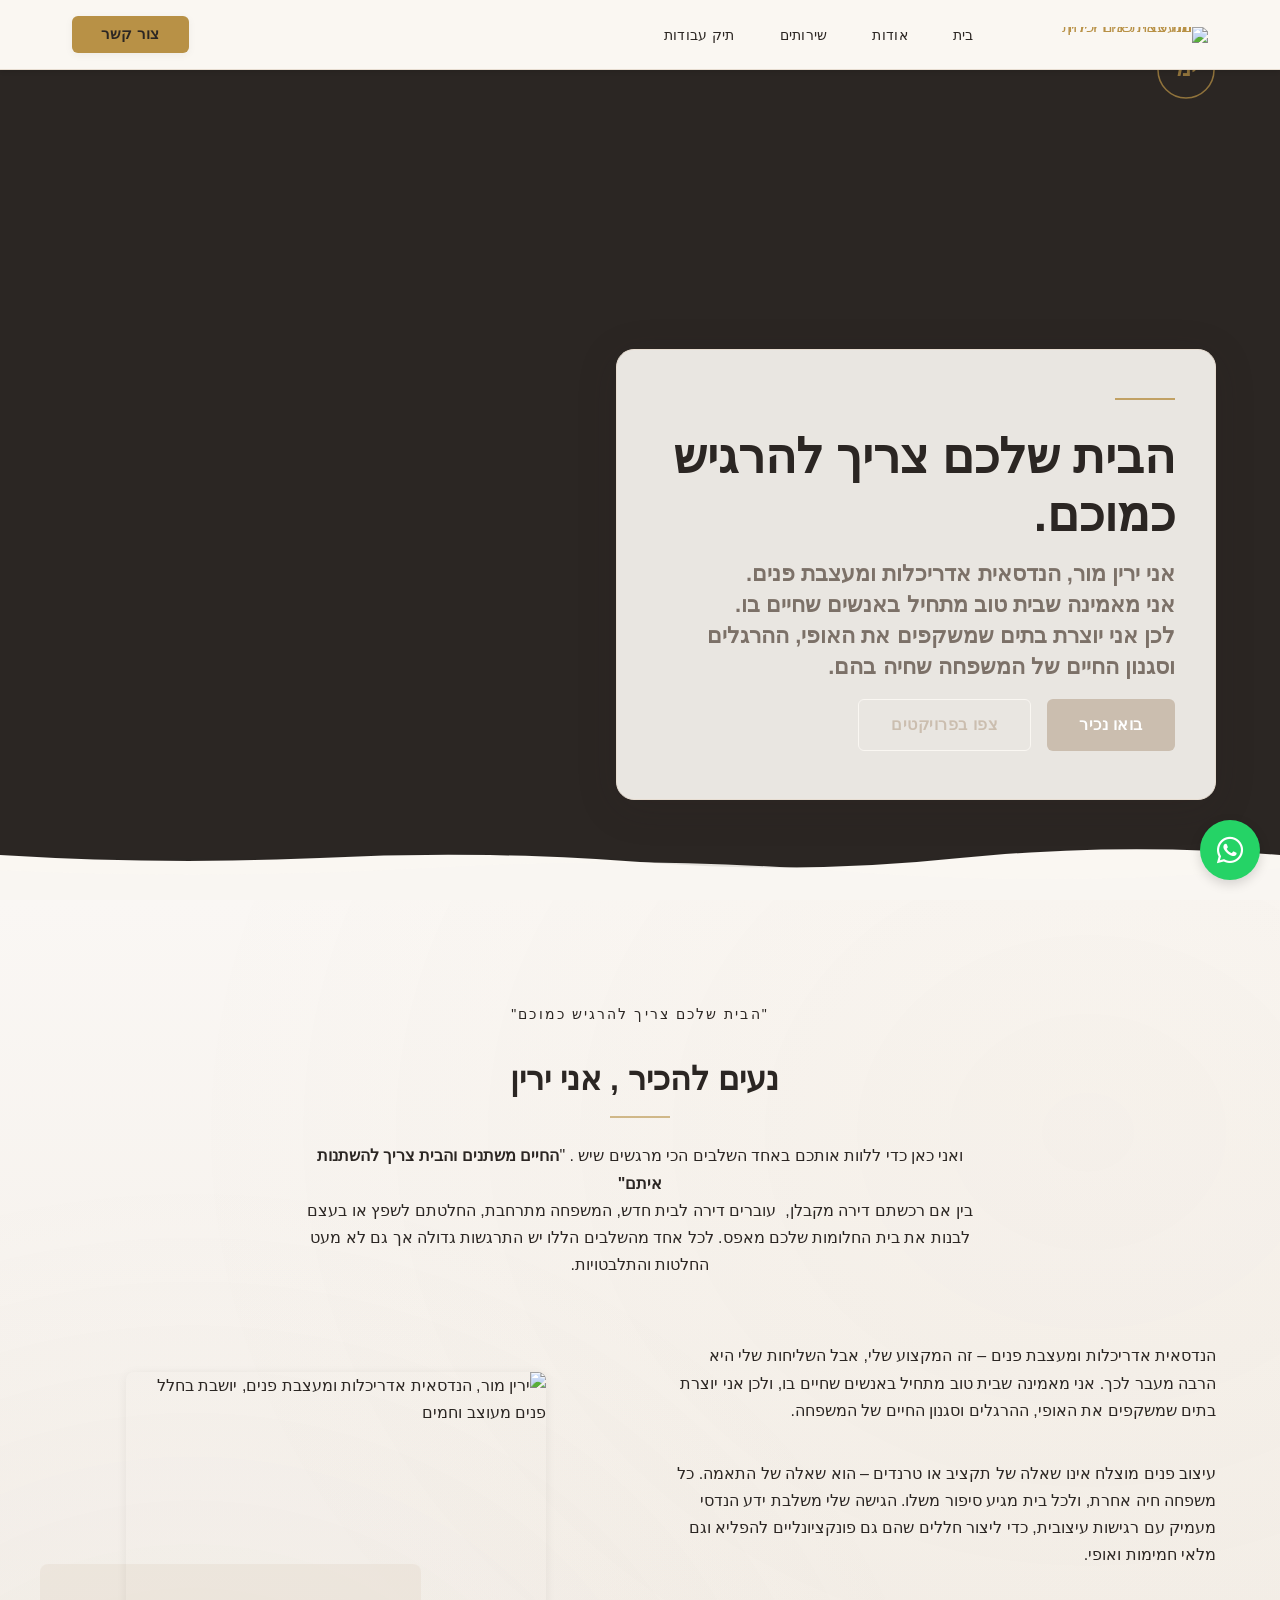
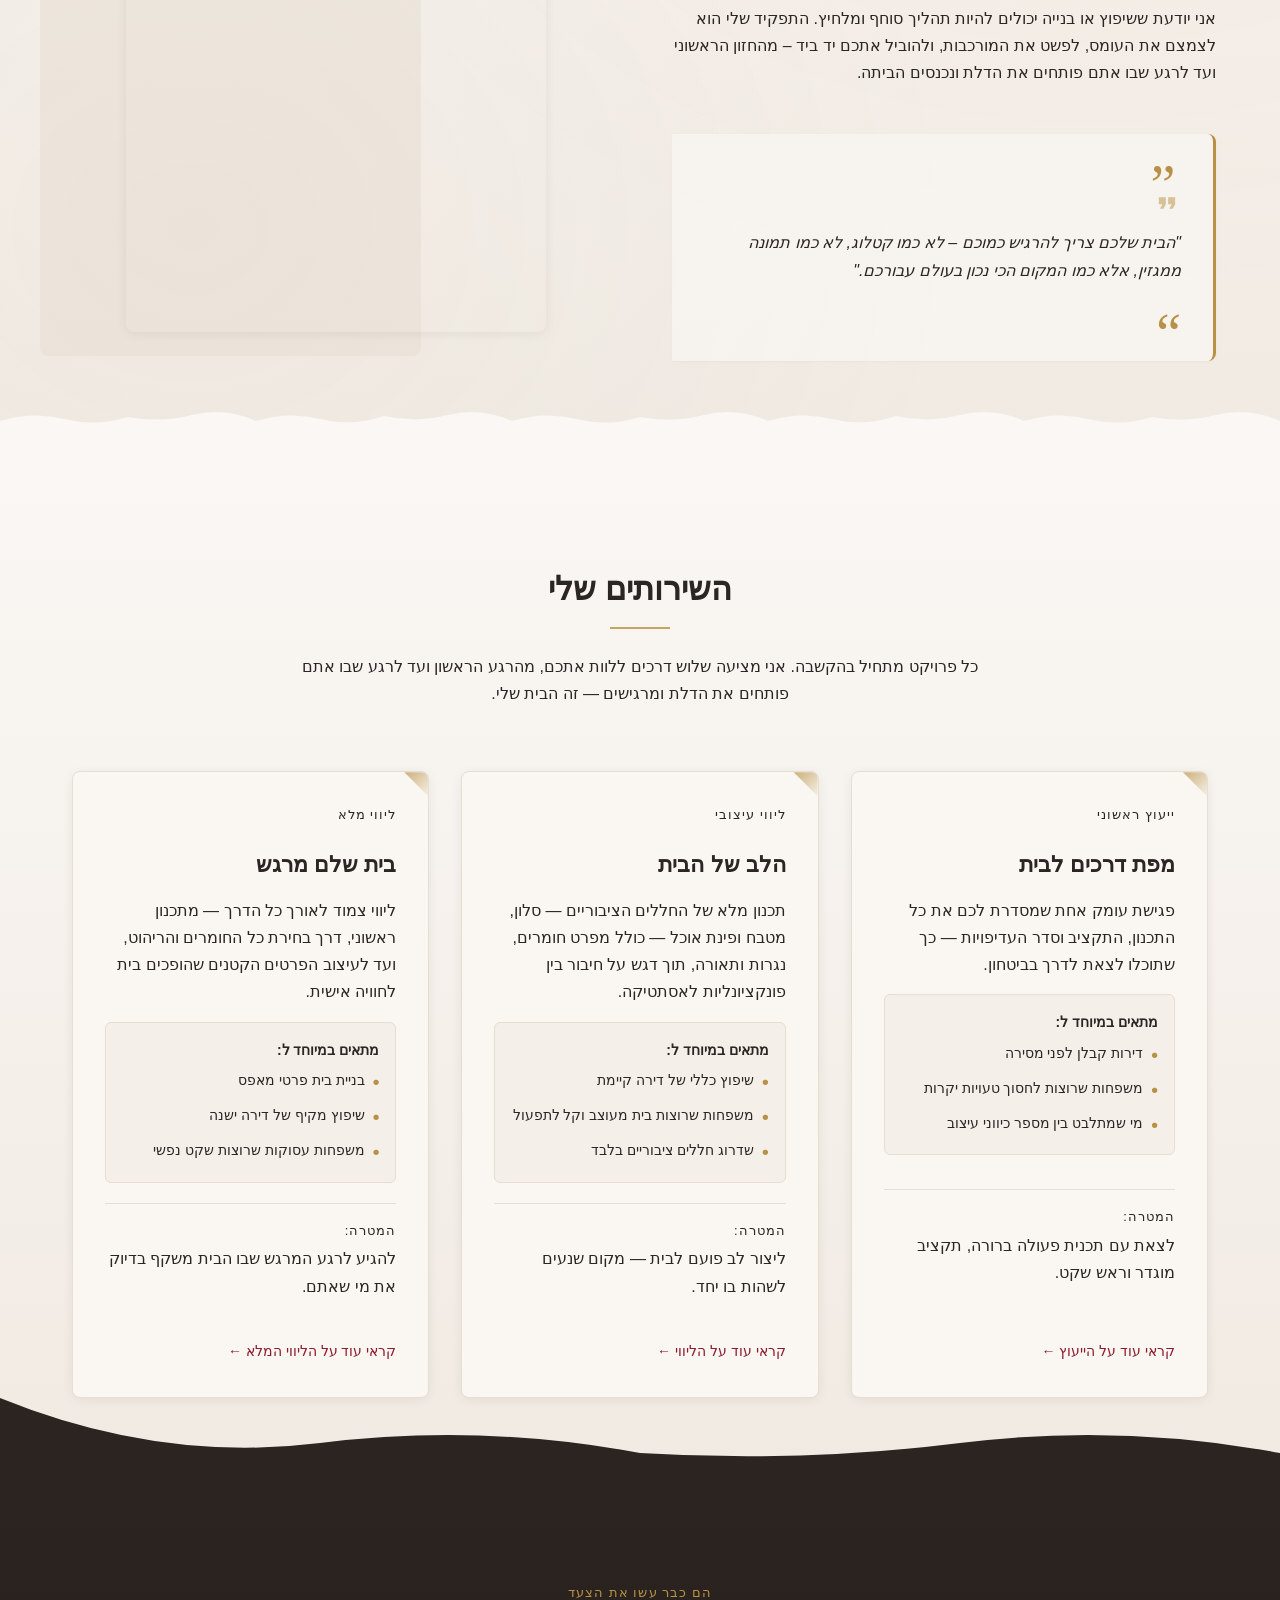
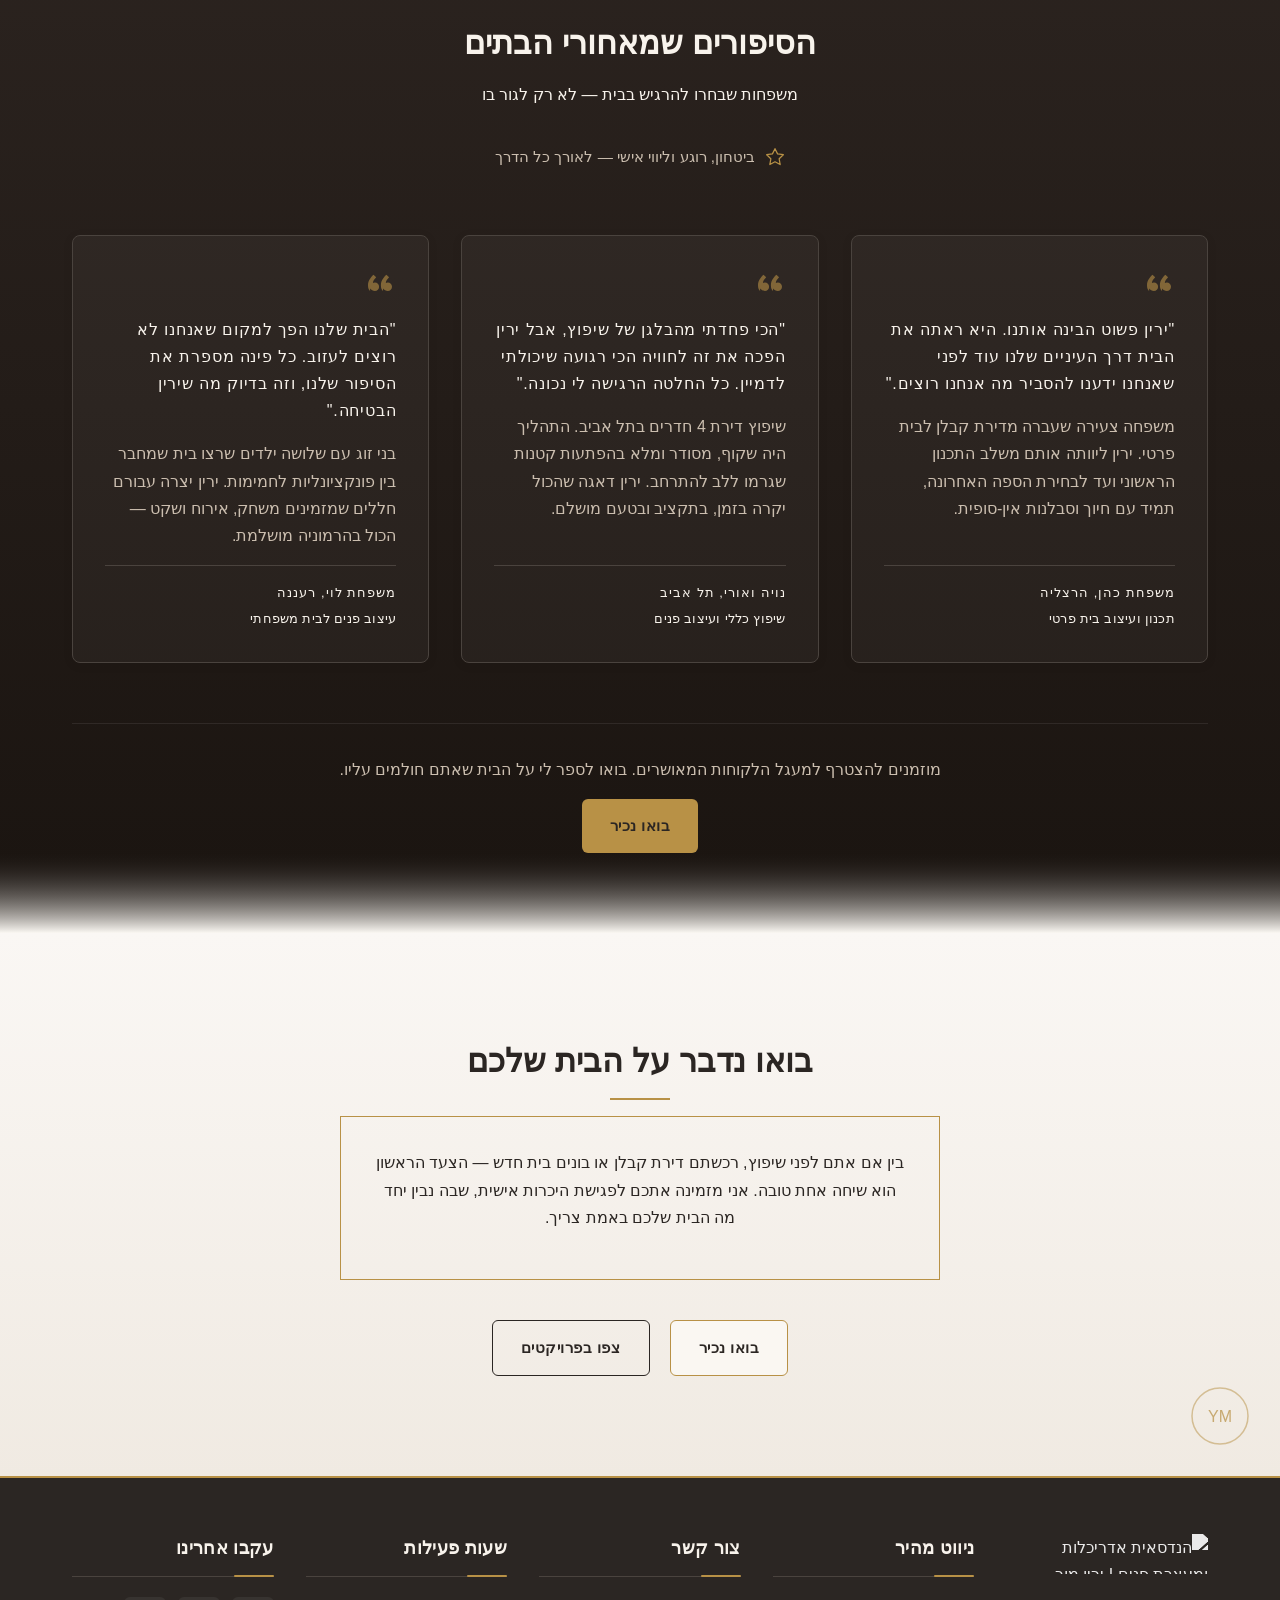
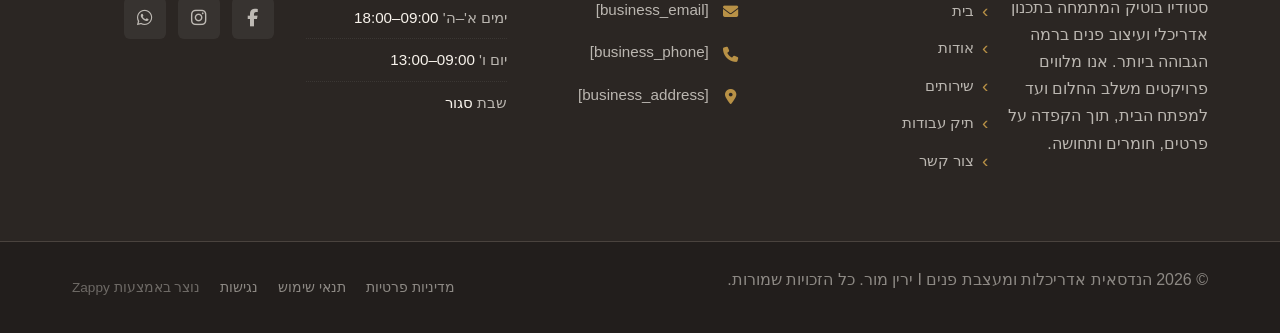
==== commit 751ba839: "Incremental sync: 1 page(s) — update_text" ====
--- a/public/index.html
+++ b/public/index.html
@@ -1 +1 @@
-<!doctype html><html dir="rtl" lang="he"><head><meta charset="UTF-8"><meta content="width=device-width,initial-scale=1" name="viewport"><meta content="index, follow" name="robots"><title>הפכו את הבית לסיפור שלכם — הנדסאית אדריכלות ומעצבת פנים I ירין מור</title><meta content="מעצבת פנים והנדסאית אדריכלות שיוצרת בתים עם נשמה. עיצוב פנים אישי ומשפחתי ברוח אלגנטית-על-זמנית. צרו את חוויית המגורים שחלמתם עליה." name="description"><meta content="עיצוב פנים, הנדסאית אדריכלות, מעצבת פנים, אדריכלות ועיצוב פנים, עיצוב הבית" name="keywords"><link href="/assets/favicon.ico" rel="icon" type="image/x-icon"><link href="/assets/favicon-16x16.png" rel="icon" type="image/png" sizes="16x16"><link href="/assets/favicon-32x32.png" rel="icon" type="image/png" sizes="32x32"><link href="/assets/favicon-48x48.png" rel="icon" type="image/png" sizes="48x48"><link href="/assets/favicon-192x192.png" rel="icon" type="image/png" sizes="192x192"><link href="/assets/favicon-512x512.png" rel="icon" type="image/png" sizes="512x512"><link href="/assets/apple-touch-icon.png" rel="apple-touch-icon"><script>!function(){"use strict";var t="8ca050e7-70a1-431a-857a-f9ae5ed04c41",e="https://api.zappy5.com/api/analytics/track",a=18e5,n=2592e6,o=!0,i=!0,r=!0;var s=function(){var e="zappy_visitor_"+t,a=null;try{if(a=localStorage.getItem(e)){var o=JSON.parse(a),i=Date.now();if(i-o.created<n)return o.lastSeen=i,localStorage.setItem(e,JSON.stringify(o)),o.id}}catch(t){console.warn("Zappy Analytics: LocalStorage not available")}var r="zv_"+Date.now()+"_"+Math.random().toString(36).substr(2,9);try{localStorage.setItem(e,JSON.stringify({id:r,created:Date.now(),lastSeen:Date.now()}))}catch(t){}return r}(),c=function(){var e="zappy_session_"+t,n=null;try{if(n=sessionStorage.getItem(e)){var o=JSON.parse(n),i=Date.now();if(i-o.timestamp<a)return o.timestamp=i,sessionStorage.setItem(e,JSON.stringify(o)),o.id}}catch(t){console.warn("Zappy Analytics: SessionStorage not available")}var r="zs_"+Date.now()+"_"+Math.random().toString(36).substr(2,9);try{sessionStorage.setItem(e,JSON.stringify({id:r,timestamp:Date.now()}))}catch(t){}return r}();function l(a,n){n=n||{};var o={website_id:t,event_type:a,page_path:window.location.pathname,referrer:document.referrer||"direct",visitor_id:s,session_id:c,metadata:n};if(navigator.sendBeacon){var i=new Blob([JSON.stringify(o)],{type:"application/json"});navigator.sendBeacon(e,i)}else fetch(e,{method:"POST",headers:{"Content-Type":"application/json"},body:JSON.stringify(o),keepalive:!0}).catch(function(t){console.warn("Zappy Analytics: Failed to track event",t)})}o&&l("pageview",{title:document.title,url:window.location.href}),i&&document.addEventListener("click",function(t){var e=t.target;if("BUTTON"===e.tagName||e.closest("button")){var a="BUTTON"===e.tagName?e:e.closest("button");l("click",{element:"button",text:a.textContent.trim().substring(0,100),id:a.id||null,class:a.className||null})}else if("A"===e.tagName||e.closest("a")){var n="A"===e.tagName?e:e.closest("a");l("navigation",{element:"link",text:n.textContent.trim().substring(0,100),href:n.href,external:n.hostname!==window.location.hostname})}},!0),r&&document.addEventListener("submit",function(t){var e=t.target;l("form_submit",{form_id:e.id||null,form_name:e.name||null,form_action:e.action||null,form_method:e.method||"GET"})},!0);var d=Date.now();window.addEventListener("beforeunload",function(){l("page_unload",{time_on_page:Math.floor((Date.now()-d)/1e3),page_path:window.location.pathname})}),window.zappyAnalytics={track:l,getVisitorId:function(){return s},getSessionId:function(){return c}}}()</script><meta content="הפכו את הבית לסיפור שלכם — הנדסאית אדריכלות ומעצבת פנים I ירין מור" property="og:title"><meta content="מעצבת פנים והנדסאית אדריכלות שיוצרת בתים עם נשמה. עיצוב פנים אישי ומשפחתי ברוח אלגנטית-על-זמנית. צרו את חוויית המגורים שחלמתם עליה." property="og:description"><meta content="summary_large_image" name="twitter:card"><meta content="הפכו את הבית לסיפור שלכם — הנדסאית אדריכלות ומעצבת פנים I ירין מור" name="twitter:title"><meta content="מעצבת פנים והנדסאית אדריכלות שיוצרת בתים עם נשמה. עיצוב פנים אישי ומשפחתי ברוח אלגנטית-על-זמנית. צרו את חוויית המגורים שחלמתם עליה." name="twitter:description"><meta content="website" property="og:type"><meta content="he_IL" property="og:locale"><link href="https://cdnjs.cloudflare.com/ajax/libs/font-awesome/6.4.0/css/all.min.css" rel="stylesheet"><style>.skip-link{position:absolute;top:0;left:0;transform:translateY(-200%);padding:12px 18px;background:var(--bg-dark,#1a1a1a);color:var(--text-light,#fff);font-weight:600;border-radius:0 0 8px 0;z-index:10000}.skip-link:focus{transform:none;outline:2px solid var(--ring,#fff);outline-offset:2px}:focus-visible{outline:2px solid var(--ring,currentColor);outline-offset:3px}</style><link href="/assets/favicon.ico" rel="icon" type="image/x-icon"><link href="/assets/favicon-16x16.png" rel="icon" type="image/png" sizes="16x16"><link href="/assets/favicon-32x32.png" rel="icon" type="image/png" sizes="32x32"><link href="/assets/favicon-48x48.png" rel="icon" type="image/png" sizes="48x48"><link href="/assets/favicon-192x192.png" rel="icon" type="image/png" sizes="192x192"><link href="/assets/favicon-512x512.png" rel="icon" type="image/png" sizes="512x512"><link href="/assets/apple-touch-icon.png" rel="apple-touch-icon"><link href="https://cdn.jsdelivr.net/npm/vanilla-cookieconsent@3/dist/cookieconsent.css" rel="stylesheet"><script src="https://cdn.jsdelivr.net/npm/vanilla-cookieconsent@3/dist/cookieconsent.umd.js"></script><script src="https://cdn.jsdelivr.net/gh/mickidum/acc_toolbar/acctoolbar/acctoolbar.min.js"></script><link href="/styles.css" rel="stylesheet"><script>window.ZAPPY_WEBSITE_ID="8ca050e7-70a1-431a-857a-f9ae5ed04c41",window.ZAPPY_API_BASE="https://api.zappy5.com"</script><style id="zappy-dropdown-submenu-styles">#navMenu li:has(.sub-menu),.nav-menu li:has(.sub-menu),.navbar li:has(.sub-menu),nav li:has(.sub-menu){position:relative}#navMenu .sub-menu,.nav-menu .sub-menu,.navbar .sub-menu,nav .sub-menu{display:block!important;position:absolute!important;top:100%;left:0;min-width:220px;background:#fff;border-radius:8px;box-shadow:0 8px 25px rgba(0,0,0,.15);padding:8px 0;opacity:0;visibility:hidden;transform:translateY(10px);transition:all .3s ease;z-index:1000;list-style:none;pointer-events:none}#navMenu li:hover>.sub-menu,.nav-menu li:hover>.sub-menu,.navbar li:hover>.sub-menu,nav li:hover>.sub-menu{opacity:1!important;visibility:visible!important;transform:translateY(0)!important;pointer-events:auto!important}.sub-menu li{list-style:none;margin:0;padding:0}.sub-menu a{display:block!important;padding:10px 16px!important;color:var(--text-dark,#333)!important;font-weight:500;text-decoration:none;white-space:nowrap;transition:background-color .2s}.sub-menu .zappy-nav-child>a{padding-left:28px!important;font-size:.9em!important;opacity:.85!important}[dir=rtl] .sub-menu .zappy-nav-child>a,html[lang=ar] .sub-menu .zappy-nav-child>a,html[lang=he] .sub-menu .zappy-nav-child>a{padding-left:10px!important;padding-right:28px!important}.sub-menu .zappy-nav-parent>a{font-weight:600!important}.sub-menu a:hover{background-color:#f5f5f5}[dir=rtl] .nav-menu .sub-menu,[dir=rtl] .navbar .sub-menu,[dir=rtl] nav .sub-menu,html[lang=ar] .nav-menu .sub-menu,html[lang=ar] .navbar .sub-menu,html[lang=ar] nav .sub-menu,html[lang=he] .nav-menu .sub-menu,html[lang=he] .navbar .sub-menu,html[lang=he] nav .sub-menu{left:auto!important;right:0!important}.sub-menu:empty,.sub-menu:not(:has(li)):not(:has(> a)),.sub-menu:not(:has(li:not(.zappy-hidden-menu-item))):not(:has(> a)){display:none!important;opacity:0!important;visibility:hidden!important;pointer-events:none!important}li:has(.menu-group-title):hover>.sub-menu{opacity:1!important;visibility:visible!important;transform:translateY(0)!important;pointer-events:auto!important}#navMenu>li>.menu-group-title,.nav-menu>li>.menu-group-title{display:inline-block;padding:.5rem 1rem;cursor:default;user-select:none}@media (max-width:768px){#navMenu .sub-menu,.nav-menu .sub-menu,.navbar .sub-menu,nav .sub-menu{position:static!important;transform:none!important;box-shadow:none!important;background:0 0!important;max-height:0;overflow:hidden;opacity:0;visibility:hidden;transition:max-height .3s ease,opacity .3s ease;padding:0!important;border-radius:0!important}#navMenu .sub-menu.mobile-expanded,.nav-menu .sub-menu.mobile-expanded,.navbar .sub-menu.mobile-expanded{max-height:none!important;overflow-y:visible!important;opacity:1!important;visibility:visible!important;padding:8px 0 8px 16px!important}[dir=rtl] .sub-menu.mobile-expanded,html[lang=he] .sub-menu.mobile-expanded{padding:8px 16px 8px 0!important}#navMenu li:hover>.sub-menu,.nav-menu li:hover>.sub-menu,.navbar li:hover>.sub-menu,nav li:hover>.sub-menu{opacity:0;visibility:hidden;pointer-events:none}#navMenu li>.sub-menu.mobile-expanded,.nav-menu li>.sub-menu.mobile-expanded,.navbar li>.sub-menu.mobile-expanded,nav li>.sub-menu.mobile-expanded{opacity:1!important;visibility:visible!important;pointer-events:auto!important}#navMenu li:has(.sub-menu),.nav-menu li:has(.sub-menu),.navbar li:has(.sub-menu),nav li:has(.sub-menu){display:flex!important;flex-wrap:wrap!important;align-items:center!important;position:relative!important;min-height:44px!important}#navMenu li:has(.sub-menu)>a,.nav-menu li:has(.sub-menu)>a,.navbar li:has(.sub-menu)>a,nav li:has(.sub-menu)>a{flex:1!important;min-width:0!important}#navMenu li:has(.sub-menu)>.menu-group-title,.nav-menu li:has(.sub-menu)>.menu-group-title,.navbar li:has(.sub-menu)>.menu-group-title,nav li:has(.sub-menu)>.menu-group-title{flex:1!important;min-width:0!important;padding:0!important;line-height:inherit!important}#navMenu li:has(.sub-menu)>.sub-menu,.nav-menu li:has(.sub-menu)>.sub-menu,.navbar li:has(.sub-menu)>.sub-menu,nav li:has(.sub-menu)>.sub-menu{flex-basis:100%!important;width:100%!important}#navMenu li:has(.sub-menu)>a [class*=arrow],#navMenu li:has(.sub-menu)>a [class*=chevron],.nav-menu li:has(.sub-menu)>a .fa-angle-down,.nav-menu li:has(.sub-menu)>a .fa-chevron-down,.nav-menu li:has(.sub-menu)>a [class*=arrow],.nav-menu li:has(.sub-menu)>a [class*=chevron],nav li:has(.sub-menu)>a [class*=arrow],nav li:has(.sub-menu)>a [class*=chevron]{display:none!important;visibility:hidden!important}.mobile-submenu-toggle{display:flex!important;align-items:center!important;justify-content:center!important;width:44px!important;height:auto!important;background:0 0!important;border:none!important;cursor:pointer!important;color:var(--text-dark)!important;position:static!important;flex-shrink:0!important;align-self:stretch!important;z-index:2!important;padding:0!important;margin:0!important}.mobile-submenu-toggle::after{content:''!important;width:0!important;height:0!important;border-left:6px solid transparent!important;border-right:6px solid transparent!important;border-top:7px solid currentColor!important;transition:transform .3s ease!important}.mobile-submenu-toggle.expanded::after{transform:rotate(180deg)!important}.sub-menu a{padding:10px 0!important;display:block!important;color:var(--text-dark)!important;white-space:normal!important}.sub-menu .zappy-nav-child>a{padding-left:28px!important;font-size:.9em!important;opacity:.85!important}[dir=rtl] .sub-menu .zappy-nav-child>a,html[lang=ar] .sub-menu .zappy-nav-child>a,html[lang=he] .sub-menu .zappy-nav-child>a{padding-left:0!important;padding-right:28px!important}.sub-menu .zappy-nav-parent>a{font-weight:600!important}#navMenu.active,.nav-menu.active{max-width:100vw!important;overflow-x:hidden!important;box-sizing:border-box!important}.navbar .sub-menu li a,.zappy-products-dropdown .sub-menu a,nav.navbar .sub-menu li a{color:var(--text-dark)!important}}@media (min-width:769px){.mobile-submenu-toggle{display:none!important}}</style><style id="zappy-widget-visibility">html[dir=rtl] .whatsapp-float{right:20px!important;left:auto!important}html:not([dir]) .whatsapp-float,html[dir=ltr] .whatsapp-float{left:20px!important;right:auto!important}html[dir=rtl] #mic-access-tool-general-button,html[dir=rtl] #mic-init-access-tool #mic-access-tool-general-button,html[dir=rtl] #mic-init-access-tool .mic-access-tool-general-button,html[dir=rtl] ._access-icon,html[dir=rtl] .mic-access-tool-general-button{left:20px!important;right:auto!important}html:not([dir]) #mic-access-tool-general-button,html:not([dir]) #mic-init-access-tool #mic-access-tool-general-button,html:not([dir]) #mic-init-access-tool .mic-access-tool-general-button,html:not([dir]) ._access-icon,html:not([dir]) .mic-access-tool-general-button,html[dir=ltr] #mic-access-tool-general-button,html[dir=ltr] #mic-init-access-tool #mic-access-tool-general-button,html[dir=ltr] #mic-init-access-tool .mic-access-tool-general-button,html[dir=ltr] ._access-icon,html[dir=ltr] .mic-access-tool-general-button{right:20px!important;left:auto!important}@media (max-width:768px){.whatsapp-float{display:flex!important}}@media (min-width:769px){.whatsapp-float{display:flex!important}}@media (max-width:768px){#mic-access-tool-general-button,#mic-init-access-tool #mic-access-tool-general-button,#mic-init-access-tool .mic-access-tool-general-button,._access-icon,.mic-access-tool-general-button{display:flex!important;visibility:visible!important;opacity:1!important;pointer-events:auto!important}#mic-access-tool-box.opened-mic-access-tool,#mic-init-access-tool #mic-access-tool-box.opened-mic-access-tool,.mic-access-tool-box.opened-mic-access-tool{visibility:visible!important;opacity:1!important;pointer-events:auto!important}}@media (min-width:769px){#mic-access-tool-general-button,#mic-init-access-tool #mic-access-tool-general-button,#mic-init-access-tool .mic-access-tool-general-button,._access-icon,.mic-access-tool-general-button{display:flex!important;visibility:visible!important;opacity:1!important;pointer-events:auto!important}#mic-access-tool-box.opened-mic-access-tool,#mic-init-access-tool #mic-access-tool-box.opened-mic-access-tool,.mic-access-tool-box.opened-mic-access-tool{visibility:visible!important;opacity:1!important;pointer-events:auto!important}}</style></head><body><a href="#main" class="skip-link">דלג לתוכן הראשי</a><nav class="navbar" dir="rtl"><button aria-label="Menu" class="mobile-toggle" id="mobileToggle"><svg viewBox="0 0 24 24" class="hamburger-icon" fill="none" height="24" width="24"><path d="M3 12h18M3 6h18M3 18h18" stroke="currentColor" stroke-linecap="round" stroke-width="2"></path></svg> <svg viewBox="0 0 24 24" class="close-icon" fill="none" height="24" width="24" style="display:none"><path d="M18 6L6 18M6 6l12 12" stroke="currentColor" stroke-linecap="round" stroke-width="2"></path></svg></button> <button aria-label="Call" class="phone-header-btn" data-phone="[business_phone]"><svg viewBox="0 0 24 24" height="20" fill="currentColor" width="20"><path d="M22 16.92v3a2 2 0 0 1-2.18 2 19.79 19.79 0 0 1-8.63-3.07 19.5 19.5 0 0 1-6-6 19.79 19.79 0 0 1-3.07-8.67A2 2 0 0 1 4.11 2h3a2 2 0 0 1 2 1.72 12.84 12.84 0 0 0 .7 2.81 2 2 0 0 1-.45 2.11L8.09 9.91a16 16 0 0 0 6 6l1.27-1.27a2 2 0 0 1 2.11-.45 12.84 12.84 0 0 0 2.81.7A2 2 0 0 1 22 16.92z"></path></svg></button><div class="nav-container"><div class="nav-right-group"><div class="nav-brand"><a href="/" class="logo-link"><img alt="הנדסאית אדריכלות ומעצבת פנים I ירין מור" src="/assets/site-----image-1.webp" class="logo"></a></div><ul class="nav-menu" id="navMenu"><li><a href="/">בית</a></li><li><a href="/about">אודות</a></li><li><a href="/services">שירותים</a></li><li><a href="/portfolio">תיק עבודות</a></li></ul></div><div class="nav-cta-container"><a href="/contact" class="nav-cta-btn">צור קשר</a></div></div></nav><script>window.addEventListener("load",function(){const e=document.querySelector(".navbar, nav, header");if(!e)return void console.log("[Navbar] Navbar element not found");let t=document.getElementById("mobileToggle")||document.querySelector(".mobile-toggle")||document.querySelector(".hamburger")||document.querySelector(".hamburger-menu")||document.querySelector(".menu-toggle")||document.querySelector(".burger-menu")||document.querySelector('[aria-label="Menu"]')||document.querySelector('[aria-label="תפריט"]');const n=document.querySelector(".phone-header-btn"),o=window.getComputedStyle(e);let r=o.backgroundColor;if(console.log("[Navbar] Initial navbar background:",r),"transparent"===r||"rgba(0, 0, 0, 0)"===r||r.startsWith("rgba")&&r.includes(", 0)")){const e=o.backgroundImage;if(e&&"none"!==e)console.log("[Navbar] Navbar has background image/gradient, using dark text"),r="rgb(240, 240, 240)";else{const e=window.getComputedStyle(document.body).backgroundColor;console.log("[Navbar] Navbar transparent, using body background:",e),r=e}}const a=r.match(/\d+/g);if(a&&a.length>=3){const e=(.299*parseInt(a[0])+.587*parseInt(a[1])+.114*parseInt(a[2]))/255;console.log("[Navbar] Mobile button colors preserved from Claude CSS (luminance:",e.toFixed(2)+")");const o=document.createElement("style");o.id="zappy-mobile-nav-fix";document.documentElement.lang;document.documentElement.dir,o.textContent='\n        /* Hide mobile buttons on desktop, show only on mobile */\n        @media (min-width: 769px) {\n          .mobile-toggle,\n          .phone-header-btn {\n            display: none !important;\n          }\n        }\n        \n        /* Show and position mobile buttons correctly on mobile */\n        @media (max-width: 768px) {\n          .navbar,\n          nav.navbar {\n            min-height: 70px !important;\n          }\n\n          .mobile-toggle,\n          .phone-header-btn {\n            position: absolute !important;\n            top: 0 !important;\n            bottom: 0 !important;\n            margin-top: auto !important;\n            margin-bottom: auto !important;\n            transform: none !important;\n            z-index: 1001 !important;\n            display: flex !important;\n            align-items: center !important;\n            justify-content: center !important;\n            width: 36px !important;\n            height: 36px !important;\n            border-radius: 50% !important;\n            border: none !important;\n            cursor: pointer !important;\n            padding: 6px !important;\n            background: none !important;\n            color: var(--nav-text, var(--text-dark)) !important;\n            touch-action: manipulation !important;\n            -webkit-tap-highlight-color: transparent !important;\n          }\n\n          html[data-zappy-site-type="ecommerce"] .phone-header-btn,\n          body[data-zappy-site-type="ecommerce"] .phone-header-btn,\n          html[data-zappy-site-type="ecommerce"] header .phone-header-btn,\n          html[data-zappy-site-type="ecommerce"] nav .phone-header-btn {\n            display: none !important;\n            visibility: hidden !important;\n            width: 0 !important;\n            height: 0 !important;\n            min-width: 0 !important;\n            overflow: hidden !important;\n          }\n          \n          /* LTR positioning (default): hamburger LEFT, phone RIGHT */\n          html:not([dir="rtl"]):not([lang="he"]):not([lang="ar"]) .mobile-toggle,\n          html[dir="ltr"] .mobile-toggle {\n            left: 12px !important;\n            right: auto !important;\n          }\n          html:not([dir="rtl"]):not([lang="he"]):not([lang="ar"]) .phone-header-btn,\n          html[dir="ltr"] .phone-header-btn {\n            right: 12px !important;\n            left: auto !important;\n          }\n          \n          /* RTL positioning: hamburger RIGHT, phone LEFT */\n          html[dir="rtl"] .mobile-toggle,\n          html[lang="he"] .mobile-toggle,\n          html[lang="ar"] .mobile-toggle {\n            right: 12px !important;\n            left: auto !important;\n          }\n          html[dir="rtl"] .phone-header-btn,\n          html[lang="he"] .phone-header-btn,\n          html[lang="ar"] .phone-header-btn {\n            left: 12px !important;\n            right: auto !important;\n          }\n          \n          /* CRITICAL: Ensure nav-container has min-height on mobile */\n          /* All children are positioned absolutely/fixed on mobile, so height:auto collapses to 0 */\n          .nav-container {\n            min-height: 70px !important;\n            position: relative !important;\n          }\n          \n          /* Ensure SVG icons are properly sized and inherit color */\n          .mobile-toggle svg,\n          .phone-header-btn svg {\n            width: 24px !important;\n            height: 24px !important;\n            /* Don\'t force display - let JavaScript control hamburger/close toggle */\n          }\n          \n          /* Reset nav-cta-container on mobile - remove desktop box-shadow/padding */\n          /* that creates a visible ghost box when CTA button is hidden */\n          .nav-cta-container {\n            box-shadow: none !important;\n            padding: 0 !important;\n          }\n          \n          /* Hide nav-cta-container entirely on mobile when there\'s no lang-switcher */\n          /* (only the CTA button is inside, and it\'s hidden on mobile) */\n          .nav-cta-container:not(:has(.lang-switcher)) {\n            display: none !important;\n          }\n          \n          /* CRITICAL: Prevent hero image fade gradient from bleeding over headline text */\n          /* The .image-fade-gradient has bottom: -30px (extends below parent) */\n          /* On mobile stacked layout, this overlaps the h1 text below the image */\n          .hero-image-column {\n            overflow: hidden !important;\n          }\n          .image-fade-gradient {\n            bottom: 0 !important;\n          }\n          \n          /* Hide desktop language switcher on mobile - hamburger menu handles it */\n          /* High specificity to override stored CSS */\n          .lang-switcher,\n          .nav-cta-container .lang-switcher,\n          .nav-container .lang-switcher,\n          .navbar .lang-switcher,\n          .navbar .nav-cta-container .lang-switcher {\n            display: none !important;\n          }\n        }\n      ';const r=document.getElementById("zappy-mobile-nav-fix");r&&r.remove(),document.head.appendChild(o),console.log("[Navbar] Critical CSS injected for mobile nav positioning");const i=window.innerWidth<=768;if(t){const e=t.querySelector(".hamburger-icon"),n=t.querySelector(".close-icon");e&&(e.style.setProperty("width","24px","important"),e.style.setProperty("height","24px","important"),e.style.setProperty("display","block","important")),n&&(n.style.setProperty("width","24px","important"),n.style.setProperty("height","24px","important"),n.style.setProperty("display","none","important")),i?(t.style.setProperty("position","absolute","important"),t.style.setProperty("top","0","important"),t.style.setProperty("bottom","0","important"),t.style.setProperty("margin-top","auto","important"),t.style.setProperty("margin-bottom","auto","important"),t.style.setProperty("transform","none","important"),t.style.setProperty("z-index","1001","important"),t.style.removeProperty("left"),t.style.removeProperty("right"),console.log("[Navbar] Mobile toggle positioning applied (mobile viewport)")):(t.style.removeProperty("position"),t.style.removeProperty("top"),t.style.removeProperty("transform"),t.style.removeProperty("z-index"),t.style.removeProperty("left"),t.style.removeProperty("right"),console.log("[Navbar] Desktop viewport - cleared mobile toggle inline positioning"))}if(n){const e=n.querySelector("svg");e&&(e.style.width="24px",e.style.height="24px",e.setAttribute("width","24"),e.setAttribute("height","24")),i?(n.style.setProperty("position","absolute","important"),n.style.setProperty("top","0","important"),n.style.setProperty("bottom","0","important"),n.style.setProperty("margin-top","auto","important"),n.style.setProperty("margin-bottom","auto","important"),n.style.setProperty("transform","none","important"),n.style.setProperty("z-index","1001","important"),n.style.removeProperty("left"),n.style.removeProperty("right"),console.log("[Navbar] Phone button positioning applied (mobile viewport)")):(n.style.removeProperty("position"),n.style.removeProperty("top"),n.style.removeProperty("transform"),n.style.removeProperty("z-index"),n.style.removeProperty("left"),n.style.removeProperty("right"),console.log("[Navbar] Desktop viewport - cleared phone button inline positioning"))}}else console.log("[Navbar] Could not parse background color:",r);t=document.getElementById("mobileToggle")||document.querySelector(".mobile-toggle")||document.querySelector(".hamburger")||document.querySelector(".hamburger-menu")||document.querySelector(".menu-toggle")||document.querySelector(".burger-menu")||document.querySelector('[aria-label="Menu"]')||document.querySelector('[aria-label="תפריט"]');const i=document.getElementById("navMenu")||document.querySelector(".nav-menu")||document.querySelector(".nav-links")||document.querySelector("nav ul:not(.submenu)");if(!t||!i)return void console.log("[Navbar] Mobile toggle or menu not found:",{toggle:!!t,menu:!!i});i.id||(i.id="navMenu"),console.log("[Navbar] Initializing mobile menu...");const l=t.cloneNode(!0);t.parentNode.replaceChild(l,t);var s=0;function p(e){var t=Date.now();t-s<300||(s=t,function(e){e.preventDefault(),e.stopPropagation();const t=l.querySelector(".hamburger-icon"),n=l.querySelector(".close-icon");i.classList.contains("active")?(i.classList.remove("active"),t&&t.style.setProperty("display","block","important"),n&&n.style.setProperty("display","none","important"),document.body.style.overflow="",console.log("[Navbar] Menu closed")):(i.classList.add("active"),t&&t.style.setProperty("display","none","important"),n&&n.style.setProperty("display","block","important"),document.body.style.overflow="hidden",console.log("[Navbar] Menu opened"))}(e))}l.addEventListener("click",p),l.addEventListener("touchend",p),i.querySelectorAll("a").forEach(function(e){e.addEventListener("click",function(){if("#"===this.getAttribute("href"))return;const e=l.querySelector(".hamburger-icon"),t=l.querySelector(".close-icon");i.classList.remove("active"),e&&e.style.setProperty("display","block","important"),t&&t.style.setProperty("display","none","important"),document.body.style.overflow="",console.log("[Navbar] Menu closed (link clicked)")})});var m=i.querySelectorAll(".dropdown-toggle");m.forEach(function(e){e.addEventListener("click",function(e){e.preventDefault(),e.stopPropagation();var t=this.closest(".nav-dropdown");t&&(t.parentNode.querySelectorAll(".nav-dropdown.open").forEach(function(e){e!==t&&e.classList.remove("open")}),t.classList.toggle("open"),console.log("[Navbar] Dropdown toggled:",t.classList.contains("open")?"open":"closed"))})}),document.addEventListener("click",function(e){e.target.closest(".nav-dropdown")||document.querySelectorAll(".nav-dropdown.open").forEach(function(e){e.classList.remove("open")})}),console.log("[Navbar] Dropdown handlers initialized for "+m.length+" dropdowns"),n&&n.addEventListener("click",function(){const e=document.querySelectorAll('a[href^="tel:"]'),t=e.length>0?e[0].getAttribute("href").replace("tel:",""):"[business_phone]";window.location.href="tel:"+t,console.log("[Navbar] Phone button clicked")}),console.log("[Navbar] Mobile menu initialized successfully")})</script><main id="main"><section class="index-hero-section" data-band-index="0" data-layout-spec="בית-hero" id="index-hero-section" data-hero-type="fullscreen-scrim" data-zappy-bg-color="" data-zappy-bg-image="assets/business-general-hero-upload-1780565968550.webp" data-zappy-bg-overlay-color="#2b2623" data-zappy-bg-overlay-opacity="8" data-zappy-bg-type="image" data-zappy-bg-video-type="" data-zappy-bg-video-url="" style="--zappy-bg-overlay:rgba(43, 38, 35, 0.08);--zappy-bg-image:url(&quot;assets/business-general-hero-upload-1780565968550.webp&quot;);background-image:linear-gradient(rgba(43, 38, 35, 0.08), rgba(43, 38, 35, 0.08)), url(&quot;assets/business-general-hero-upload-1780565968550.webp&quot;);background-size:cover;background-position:center center;background-repeat:no-repeat;position:relative;overflow:hidden"><img alt="פנים בית חם ומואר עם נגיעות של וינטג' יוקרתי" src="/assets/site-index-hero-image-1.webp" class="index-hero-section-bg" data-context="A warm, sunlit family interior with creamy walls, walnut wood flooring, an upholstered sofa in dusty blush, soft daylight streaming through sheer curtains, editorial lived-in feel, burgundy textile accents, brass side table lamp." data-element-id="img-1780565667610-ofwmo21mr" data-element-type="image" data-hero-background="true" data-hero-bg="true" data-placeholder="index-hero-image-1" data-zappy-original-bg="hidden" fetchpriority="high" height="600" loading="eager" style="display:none" width="1200"><div class="index-hero-section-scrim" aria-hidden="true" data-zappy-gradient-scrim="true" data-zappy-original-bg="hidden" data-zappy-scrim-orig-opacity="" style="opacity:1;display:none"></div><div class="index-hero-section-monogram" aria-hidden="true"><svg viewBox="0 0 60 60" xmlns="http://www.w3.org/2000/svg" data-no-icon-edit="true"><circle cx="30" cy="30" fill="none" opacity="0.85" r="28" stroke="currentColor" stroke-width="1.5"></circle><text fill="currentColor" font-family="'Cormorant Garamond', serif" font-size="22" opacity="0.85" text-anchor="middle" x="30" y="36" font-weight="600">ימ</text></svg></div><div class="index-hero-section-card"><div class="index-hero-section-brass-rule" aria-hidden="true"></div><h1 class="index-hero-section-headline" data-element-id="move-1780566227641-vq83nnpc"></h1><h1><span style="color:#2b2623 !important"><span style="color:#cbbeaf !important"><span style="color:#e5e5e5 !important"><span style="color:#b3b3b3 !important"><span style="color:#808080 !important"><span style="color:#4d4d4d !important"><span style="color:#cc5c5c !important"><span style="color:#800000 !important"><span style="color:#2b2623 !important">הבית שלכם צריך להרגיש כמוכם.</span></span></span></span></span></span></span></span></span></h1><h3 class="index-hero-section-subtitle" style="color:rgb(43, 38, 35) !important"><span style="color:#7c7168 !important"><span style="color:#7c7168 !important">אני ירין מור, הנדסאית אדריכלות ומעצבת פנים.<br>אני מאמינה שבית טוב מתחיל באנשים שחיים בו.<br>לכן אני יוצרת בתים שמשקפים את האופי, ההרגלים וסגנון החיים של המשפחה שחיה בהם.</span></span></h3><div class="index-hero-section-ctas"><a href="/contact" class="btn btn-primary index-hero-section-btn-primary" data-element-id="btn-1780565667605-wwvfri5fr" data-element-type="button" data-native-element="true" style="outline:none;border-color:rgb(203, 190, 175) !important;color:rgb(255, 255, 255) !important;background-color:rgb(203, 190, 175) !important;background-image:none !important">בואו נכיר</a> <a href="/portfolio" class="btn btn-outline btn-secondary index-hero-section-btn-secondary" data-element-id="btn-1780565667605-t7xokszmo" data-element-type="button" data-native-element="true" style="outline:none;color:rgb(203, 190, 175) !important;border-color:rgb(250, 247, 242) !important;background-color:transparent !important;background-image:none !important" data-text-color="rgb(203, 190, 175)">צפו בפרויקטים</a></div></div><div class="index-hero-section-divider-wrapper" aria-hidden="true"><svg viewBox="0 0 1200 80" xmlns="http://www.w3.org/2000/svg" preserveAspectRatio="none" aria-hidden="true" data-no-icon-edit="true"><defs><filter height="100%" id="hero-divider-shadow" width="100%" x="0" y="0"><feDropShadow dx="0" dy="4" flood-color="#000000" flood-opacity="0.08" stdDeviation="6"></feDropShadow></filter></defs><path d="M0,80 L0,35 Q150,45 300,38 Q450,30 600,42 Q750,55 900,38 Q1050,22 1200,35 L1200,80 Z" fill="var(--bg-light)" filter="url(#hero-divider-shadow)"></path><path d="M0,80 L0,50 Q200,60 400,48 Q600,35 800,52 Q1000,68 1200,48 L1200,80 Z" fill="var(--bg-light)" opacity="0.9"></path></svg></div></section><section class="index-philosophy-section" data-band-index="1" data-layout-spec="בית-philosophy" id="index-philosophy-section"><div class="index-philosophy-section__container"><div class="index-philosophy-section__intro"><p><span class="index-philosophy-section__label" style="color:rgb(43, 38, 35) !important">"הבית שלכם צריך להרגיש כמוכם"</span></p><h2 class="index-philosophy-section__title">נעים להכיר , אני ירין&nbsp;</h2><div class="index-philosophy-section__accent-rule" aria-hidden="true"></div><p class="index-philosophy-section__subtitle">אני אני לא מתחילה מתוכניות. אני מתחילה מאנשים. אני אוהבת להכיר את המשפחה שמולי, להבין איך היא חיה, מה חשוב לה, מה מרגיע אותה ומה גורם לה להרגיש בבית.</p></div><div class="index-philosophy-section__content"><div class="index-philosophy-section__text-col"><div class="index-philosophy-section__text-block"><p>הנדסאית אדריכלות ומעצבת פנים – זה המקצוע שלי, אבל השליחות שלי היא הרבה מעבר לכך. אני מאמינה שבית טוב מתחיל באנשים שחיים בו, ולכן אני יוצרת בתים שמשקפים את האופי, ההרגלים וסגנון החיים של המשפחה.</p><p>עיצוב פנים מוצלח אינו שאלה של תקציב או טרנדים – הוא שאלה של התאמה. כל משפחה חיה אחרת, ולכל בית מגיע סיפור משלו. הגישה שלי משלבת ידע הנדסי מעמיק עם רגישות עיצובית, כדי ליצור חללים שהם גם פונקציונליים להפליא וגם מלאי חמימות ואופי.</p><p>אני יודעת ששיפוץ או בנייה יכולים להיות תהליך סוחף ומלחיץ. התפקיד שלי הוא לצמצם את העומס, לפשט את המורכבות, ולהוביל אתכם יד ביד – מהחזון הראשוני ועד לרגע שבו אתם פותחים את הדלת ונכנסים הביתה.</p></div><blockquote class="index-philosophy-section__quote"><svg viewBox="0 0 24 24" class="index-philosophy-section__quote-icon" fill="currentColor" data-element-type="icon" data-icon-type="svg" aria-hidden="true"><path d="M6 17h3l2-4V7H5v6h3l-2 4zm8 0h3l2-4V7h-6v6h3l-2 4z"></path></svg><p>"הבית שלכם צריך להרגיש כמוכם – לא כמו קטלוג, לא כמו תמונה ממגזין, אלא כמו המקום הכי נכון בעולם עבורכם."</p></blockquote></div><div class="index-philosophy-section__image-col"><div class="index-philosophy-section__image-wrapper"><div style="position:relative !important;overflow:hidden !important;width:420px !important;max-width:100% !important;margin-left:auto !important;margin-right:auto !important;height:560px !important;display:block !important" data-element-id="img-1780565667610-i0sdxm3oa" data-element-type="image" data-zappy-card-slot-fill="1" data-zappy-wrapper-margins-applied="true" data-zappy-zoom-clip="true" data-zappy-zoom-wrapper="true" data-zappy-zoom-wrapper-align="center" data-zappy-zoom-wrapper-height="560px" data-zappy-zoom-wrapper-width="420px" data-zappy-zoom-wrapper-width-mode="px"><img alt="ירין מור, הנדסאית אדריכלות ומעצבת פנים, יושבת בחלל פנים מעוצב וחמים" src="/assets/site-index-philosophy-image-1-1780566166717-mdwos9.webp?v=1780566168811" data-context="A warm, intimate portrait of a female Israeli interior designer in her early 30s, sitting comfortably in a beautifully styled living room with warm walnut wood tones, cream linen upholstery, and soft natural daylight. She wears an elegant yet approachable cream blouse and has a gentle, confident smile. The composition feels personal, unposed, and inviting – like a moment captured in a beautiful home rather than a corporate headshot." data-element-id="img-1780565667610-i0sdxm3oa" data-element-type="image" data-placeholder="index-philosophy-image-1" height="800" style="object-position:50% 50% !important;margin:0px !important;left:0% !important;top:0% !important;width:100% !important;height:100% !important;max-width:none !important;max-height:none !important;display:block !important;object-fit:cover !important" width="600" data-zappy-object-position="50% 50%" data-zappy-original-height="560" data-zappy-original-width="420" data-zappy-zoom="1" decoding="async"></div></div><div class="index-philosophy-section__backplate" aria-hidden="true"></div></div></div></div><div class="index-philosophy-section__divider-wrapper" aria-hidden="true" data-no-icon-edit="true"><svg viewBox="0 0 1200 60" xmlns="http://www.w3.org/2000/svg" preserveAspectRatio="none"><path d="M0,60 L0,20 Q30,10 60,18 T120,16 Q150,22 180,14 T240,20 Q270,10 300,18 T360,15 Q390,22 420,14 T480,20 Q510,10 540,18 T600,16 Q630,22 660,14 T720,20 Q750,10 780,18 T840,15 Q870,22 900,14 T960,20 Q990,10 1020,18 T1080,16 Q1110,22 1140,14 T1200,20 L1200,60 Z" fill="#FAF7F4"></path></svg></div></section><section class="index-services-section" data-band-index="2" data-layout-spec="בית-services"><div class="services-container"><div class="services-header"><h2 class="services-title">השירותים שלי</h2><div class="accent-rule" aria-hidden="true"></div><p class="services-subtitle">כל פרויקט מתחיל בהקשבה. אני מציעה שלוש דרכים ללוות אתכם, מהרגע הראשון ועד לרגע שבו אתם פותחים את הדלת ומרגישים — זה הבית שלי.</p></div><div class="services-grid"><article class="service-card"><div class="card-corner" aria-hidden="true"></div><span class="service-label">ייעוץ ראשוני</span><h3 class="service-name">מפת דרכים לבית</h3><p class="service-promise">פגישת עומק אחת שמסדרת לכם את כל התכנון, התקציב וסדר העדיפויות — כך שתוכלו לצאת לדרך בביטחון.</p><div class="service-details"><h4 class="details-title">מתאים במיוחד ל:</h4><ul class="details-list"><li>דירות קבלן לפני מסירה</li><li>משפחות שרוצות לחסוך טעויות יקרות</li><li>מי שמתלבט בין מספר כיווני עיצוב</li></ul></div><div class="service-goal"><span class="goal-label">המטרה:</span><p class="goal-text">לצאת עם תכנית פעולה ברורה, תקציב מוגדר וראש שקט.</p></div><a href="/services" class="service-cta">קראי עוד על הייעוץ ←</a></article><article class="service-card"><div class="card-corner" aria-hidden="true"></div><span class="service-label">ליווי עיצובי</span><h3 class="service-name">הלב של הבית</h3><p class="service-promise">תכנון מלא של החללים הציבוריים — סלון, מטבח ופינת אוכל — כולל מפרט חומרים, נגרות ותאורה, תוך דגש על חיבור בין פונקציונליות לאסתטיקה.</p><div class="service-details"><h4 class="details-title">מתאים במיוחד ל:</h4><ul class="details-list"><li>שיפוץ כללי של דירה קיימת</li><li>משפחות שרוצות בית מעוצב וקל לתפעול</li><li>שדרוג חללים ציבוריים בלבד</li></ul></div><div class="service-goal"><span class="goal-label">המטרה:</span><p class="goal-text">ליצור לב פועם לבית — מקום שנעים לשהות בו יחד.</p></div><a href="/services" class="service-cta">קראי עוד על הליווי ←</a></article><article class="service-card"><div class="card-corner" aria-hidden="true"></div><span class="service-label">ליווי מלא</span><h3 class="service-name">בית שלם מרגש</h3><p class="service-promise">ליווי צמוד לאורך כל הדרך — מתכנון ראשוני, דרך בחירת כל החומרים והריהוט, ועד לעיצוב הפרטים הקטנים שהופכים בית לחוויה אישית.</p><div class="service-details"><h4 class="details-title">מתאים במיוחד ל:</h4><ul class="details-list"><li>בניית בית פרטי מאפס</li><li>שיפוץ מקיף של דירה ישנה</li><li>משפחות עסוקות שרוצות שקט נפשי</li></ul></div><div class="service-goal"><span class="goal-label">המטרה:</span><p class="goal-text">להגיע לרגע המרגש שבו הבית משקף בדיוק את מי שאתם.</p></div><a href="/services" class="service-cta">קראי עוד על הליווי המלא ←</a></article></div></div><div class="services-divider-wrapper" aria-hidden="true" data-no-icon-edit="true"><svg viewBox="0 0 1200 80" xmlns="http://www.w3.org/2000/svg" preserveAspectRatio="none"><path d="M0,80 L0,0 Q150,65 300,45 T600,55 Q750,65 900,45 T1200,55 L1200,80 Z" fill="#2C2420"></path></svg></div></section><section class="index-testimonials-section" data-band-index="3" data-layout-spec="בית-testimonials"><div class="index-testimonials-section__container"><div class="index-testimonials-section__header"><span class="index-testimonials-section__overline">הם כבר עשו את הצעד</span><h2 class="index-testimonials-section__title">הסיפורים שמאחורי הבתים</h2><p class="index-testimonials-section__subtitle">משפחות שבחרו להרגיש בבית — לא רק לגור בו</p></div><div class="index-testimonials-section__reassurance"><svg viewBox="0 0 24 24" xmlns="http://www.w3.org/2000/svg" class="index-testimonials-section__reassurance-icon" data-element-type="icon" data-icon-type="svg" fill="none"><path d="M12 2L15.09 8.26L22 9.27L17 14.14L18.18 21.02L12 17.77L5.82 21.02L7 14.14L2 9.27L8.91 8.26L12 2Z" stroke="currentColor" stroke-linecap="round" stroke-width="1.5" stroke-linejoin="round"></path></svg> <span class="index-testimonials-section__reassurance-text">ביטחון, רוגע וליווי אישי — לאורך כל הדרך</span></div><div class="index-testimonials-section__grid"><article class="index-testimonials-section__card"><div class="index-testimonials-section__card-inner"><svg viewBox="0 0 24 24" xmlns="http://www.w3.org/2000/svg" class="index-testimonials-section__quote-mark" data-element-type="icon" data-icon-type="svg" fill="none"><path d="M4.583 17.321C3.553 16.227 3 15.133 3 13.011C3 9.194 5.512 6.675 7.09 5.091L9.145 6.994C8.166 8.011 6.702 9.636 6.702 11.268C7.148 11.006 7.637 10.875 8.169 10.875C9.915 10.875 11.331 12.291 11.331 14.037C11.331 15.783 9.915 17.199 8.169 17.199C6.702 17.199 5.512 16.448 4.583 15.354V17.321ZM14.252 17.321C13.222 16.227 12.669 15.133 12.669 13.011C12.669 9.194 15.181 6.675 16.759 5.091L18.814 6.994C17.835 8.011 16.371 9.636 16.371 11.268C16.817 11.006 17.306 10.875 17.838 10.875C19.584 10.875 21 12.291 21 14.037C21 15.783 19.584 17.199 17.838 17.199C16.371 17.199 15.181 16.448 14.252 15.354V17.321Z" fill="currentColor"></path></svg><p class="index-testimonials-section__card-quote">"ירין פשוט הבינה אותנו. היא ראתה את הבית דרך העיניים שלנו עוד לפני שאנחנו ידענו להסביר מה אנחנו רוצים."</p><p class="index-testimonials-section__card-story">משפחה צעירה שעברה מדירת קבלן לבית פרטי. ירין ליוותה אותם משלב התכנון הראשוני ועד לבחירת הספה האחרונה, תמיד עם חיוך וסבלנות אין-סופית.</p><div class="index-testimonials-section__card-footer"><span class="index-testimonials-section__card-client">משפחת כהן, הרצליה</span> <span class="index-testimonials-section__card-project">תכנון ועיצוב בית פרטי</span></div></div></article><article class="index-testimonials-section__card"><div class="index-testimonials-section__card-inner"><svg viewBox="0 0 24 24" xmlns="http://www.w3.org/2000/svg" class="index-testimonials-section__quote-mark" data-element-type="icon" data-icon-type="svg" fill="none"><path d="M4.583 17.321C3.553 16.227 3 15.133 3 13.011C3 9.194 5.512 6.675 7.09 5.091L9.145 6.994C8.166 8.011 6.702 9.636 6.702 11.268C7.148 11.006 7.637 10.875 8.169 10.875C9.915 10.875 11.331 12.291 11.331 14.037C11.331 15.783 9.915 17.199 8.169 17.199C6.702 17.199 5.512 16.448 4.583 15.354V17.321ZM14.252 17.321C13.222 16.227 12.669 15.133 12.669 13.011C12.669 9.194 15.181 6.675 16.759 5.091L18.814 6.994C17.835 8.011 16.371 9.636 16.371 11.268C16.817 11.006 17.306 10.875 17.838 10.875C19.584 10.875 21 12.291 21 14.037C21 15.783 19.584 17.199 17.838 17.199C16.371 17.199 15.181 16.448 14.252 15.354V17.321Z" fill="currentColor"></path></svg><p class="index-testimonials-section__card-quote">"הכי פחדתי מהבלגן של שיפוץ, אבל ירין הפכה את זה לחוויה הכי רגועה שיכולתי לדמיין. כל החלטה הרגישה לי נכונה."</p><p class="index-testimonials-section__card-story">שיפוץ דירת 4 חדרים בתל אביב. התהליך היה שקוף, מסודר ומלא בהפתעות קטנות שגרמו ללב להתרחב. ירין דאגה שהכול יקרה בזמן, בתקציב ובטעם מושלם.</p><div class="index-testimonials-section__card-footer"><span class="index-testimonials-section__card-client">נויה ואורי, תל אביב</span> <span class="index-testimonials-section__card-project">שיפוץ כללי ועיצוב פנים</span></div></div></article><article class="index-testimonials-section__card"><div class="index-testimonials-section__card-inner"><svg viewBox="0 0 24 24" xmlns="http://www.w3.org/2000/svg" class="index-testimonials-section__quote-mark" data-element-type="icon" data-icon-type="svg" fill="none"><path d="M4.583 17.321C3.553 16.227 3 15.133 3 13.011C3 9.194 5.512 6.675 7.09 5.091L9.145 6.994C8.166 8.011 6.702 9.636 6.702 11.268C7.148 11.006 7.637 10.875 8.169 10.875C9.915 10.875 11.331 12.291 11.331 14.037C11.331 15.783 9.915 17.199 8.169 17.199C6.702 17.199 5.512 16.448 4.583 15.354V17.321ZM14.252 17.321C13.222 16.227 12.669 15.133 12.669 13.011C12.669 9.194 15.181 6.675 16.759 5.091L18.814 6.994C17.835 8.011 16.371 9.636 16.371 11.268C16.817 11.006 17.306 10.875 17.838 10.875C19.584 10.875 21 12.291 21 14.037C21 15.783 19.584 17.199 17.838 17.199C16.371 17.199 15.181 16.448 14.252 15.354V17.321Z" fill="currentColor"></path></svg><p class="index-testimonials-section__card-quote">"הבית שלנו הפך למקום שאנחנו לא רוצים לעזוב. כל פינה מספרת את הסיפור שלנו, וזה בדיוק מה שירין הבטיחה."</p><p class="index-testimonials-section__card-story">בני זוג עם שלושה ילדים שרצו בית שמחבר בין פונקציונליות לחמימות. ירין יצרה עבורם חללים שמזמינים משחק, אירוח ושקט — הכול בהרמוניה מושלמת.</p><div class="index-testimonials-section__card-footer"><span class="index-testimonials-section__card-client">משפחת לוי, רעננה</span> <span class="index-testimonials-section__card-project">עיצוב פנים לבית משפחתי</span></div></div></article></div><div class="index-testimonials-section__invitation"><p class="index-testimonials-section__invitation-text">מוזמנים להצטרף למעגל הלקוחות המאושרים. בואו לספר לי על הבית שאתם חולמים עליו.</p><a href="#contact" class="index-testimonials-section__cta">בואו נכיר</a></div></div><div class="index-testimonials-section__divider-wrapper"><svg viewBox="0 0 1200 80" xmlns="http://www.w3.org/2000/svg" preserveAspectRatio="none" aria-hidden="true" data-no-icon-edit="true"><defs><linearGradient id="testimonials-vignette" x1="0%" x2="0%" y1="0%" y2="100%"><stop offset="0%" stop-color="#2B2623" stop-opacity="0"></stop><stop offset="100%" stop-color="#FAF7F2" stop-opacity="1"></stop></linearGradient></defs><rect fill="url(#testimonials-vignette)" height="80" width="1200" x="0" y="0"></rect></svg></div></section><section class="index-cta-section" data-band-index="4" data-layout-spec="בית-cta"><div class="index-cta-section__container"><h2 class="index-cta-section__title">בואו נדבר על הבית שלכם</h2><div class="index-cta-section__framed-box"><p class="index-cta-section__text">בין אם אתם לפני שיפוץ, רכשתם דירת קבלן או בונים בית חדש — הצעד הראשון הוא שיחה אחת טובה. אני מזמינה אתכם לפגישת היכרות אישית, שבה נבין יחד מה הבית שלכם באמת צריך.</p></div><div class="index-cta-section__buttons"><a href="/contact" class="index-cta-section__btn index-cta-section__btn--primary">בואו נכיר</a> <a href="/portfolio" class="index-cta-section__btn index-cta-section__btn--secondary">צפו בפרויקטים</a></div></div><svg viewBox="0 0 60 60" xmlns="http://www.w3.org/2000/svg" class="index-cta-section__monogram" data-element-type="icon" data-icon-type="svg" aria-hidden="true"><circle cx="30" cy="30" fill="none" opacity="0.6" r="28" stroke="currentColor" stroke-width="1.5"></circle><text fill="currentColor" font-family="Cormorant Garamond, serif" font-size="16" opacity="0.85" text-anchor="middle" x="30" y="36">YM</text></svg></section></main><footer class="site-footer" dir="rtl"><div class="footer-container"><div class="footer-top"><div class="footer-col footer-company-col"><img alt="הנדסאית אדריכלות ומעצבת פנים I ירין מור" src="/assets/i-interior-design-architectural-engineering-logo.webp" class="logo"><p class="company-blurb">סטודיו בוטיק המתמחה בתכנון אדריכלי ועיצוב פנים ברמה הגבוהה ביותר. אנו מלווים פרויקטים משלב החלום ועד למפתח הבית, תוך הקפדה על פרטים, חומרים ותחושה.</p></div><div class="footer-col footer-links-col"><h4>ניווט מהיר</h4><ul class="footer-links"><li><a href="/">בית</a></li><li><a href="/about">אודות</a></li><li><a href="/services">שירותים</a></li><li><a href="/portfolio">תיק עבודות</a></li><li><a href="/contact">צור קשר</a></li></ul></div><div class="footer-col footer-contact-col"><h4>צור קשר</h4><ul class="footer-contact"><li><span class="contact-icon"><i class="fas fa-envelope"></i></span> <span class="contact-text"><a href="mailto:[business_email]">[business_email]</a></span></li><li><span class="contact-icon"><i class="fas fa-phone"></i></span> <span class="contact-text"><a href="tel:[business_phone]">[business_phone]</a></span></li><li><a href="/"><span class="contact-icon"><i class="fas fa-map-marker-alt"></i></span> <span class="contact-text">[business_address]</span></a></li></ul></div><div class="footer-col footer-hours-col"><h4>שעות פעילות</h4><ul class="footer-hours"><li><a href="/"><span class="hours-day">ימים א'–ה'</span> <span class="hours-time">09:00–18:00</span></a></li><li><a href="/"><span class="hours-day">יום ו'</span> <span class="hours-time">09:00–13:00</span></a></li><li><a href="/"><span class="hours-day">שבת</span> <span class="hours-time">סגור</span></a></li></ul></div><div class="footer-col footer-social-col"><h4>עקבו אחרינו</h4><div class="footer-social"><a href="#" aria-label="Facebook" data-zappy-social-placeholder="true"><i class="fab fa-facebook-f"></i></a> <a href="#" aria-label="Instagram" data-zappy-social-placeholder="true"><i class="fab fa-instagram"></i></a> <a href="#" aria-label="WhatsApp" data-zappy-social-placeholder="true"><i class="fab fa-whatsapp"></i></a></div></div></div></div><div class="footer-bottom"><div class="footer-container footer-bottom-inner"><div class="footer-copyright"><p>© 2026 הנדסאית אדריכלות ומעצבת פנים I ירין מור. כל הזכויות שמורות.</p></div><div class="footer-legal"><a href="/privacy">מדיניות פרטיות</a> <a href="/terms">תנאי שימוש</a> <a href="/accessibility">נגישות</a> <a href="https://zappy5.com" class="zappy-attribution" target="_blank">נוצר באמצעות Zappy</a></div></div></div></footer><a href="https://wa.me/[whatsapp_handle]" class="whatsapp-float" aria-label="WhatsApp"><i class="fab fa-whatsapp"></i></a><div data-integration="accessibility:toolbar"></div><script src="/script.js"></script><script id="zappy-mobile-submenu-script">!function(){function e(){if(window.innerWidth>768)return document.querySelectorAll(".mobile-submenu-toggle").forEach(function(e){e.remove()}),void document.querySelectorAll(".sub-menu.mobile-expanded").forEach(function(e){e.classList.remove("mobile-expanded")});document.querySelectorAll(".nav-menu li:has(.sub-menu), nav li:has(.sub-menu), .navbar li:has(.sub-menu), #navMenu li:has(.sub-menu)").forEach(function(e){if(!e.querySelector(".mobile-submenu-toggle")){var t=e.querySelector(".sub-menu"),n=e.querySelector(":scope > a");if(t&&n){var o=document.createElement("button");o.className="mobile-submenu-toggle",o.setAttribute("aria-label","Toggle submenu"),o.setAttribute("type","button"),n.insertAdjacentElement("afterend",o),o.addEventListener("click",function(e){e.preventDefault(),e.stopPropagation(),document.querySelectorAll(".sub-menu.mobile-expanded").forEach(function(e){if(e!==t){e.classList.remove("mobile-expanded");var n=e.parentElement.querySelector(".mobile-submenu-toggle");n&&n.classList.remove("expanded")}}),t.classList.toggle("mobile-expanded"),o.classList.toggle("expanded")})}}})}var t;"loading"===document.readyState?document.addEventListener("DOMContentLoaded",e):e(),window.addEventListener("resize",function(){clearTimeout(t),t=setTimeout(e,250)});var n=new MutationObserver(function(t){t.forEach(function(t){if("attributes"===t.type){var n=t.target;n.classList&&(n.classList.contains("active")||n.classList.contains("open"))&&setTimeout(e,100)}})});setTimeout(function(){document.querySelectorAll(".mobile-menu, .nav-menu, #navMenu, nav").forEach(function(e){n.observe(e,{attributes:!0,attributeFilter:["class","style"]})})},500)}()</script></body></html>+<!doctype html><html dir="rtl" lang="he"><head><meta charset="UTF-8"><meta content="width=device-width,initial-scale=1" name="viewport"><meta content="index, follow" name="robots"><title>הפכו את הבית לסיפור שלכם — הנדסאית אדריכלות ומעצבת פנים I ירין מור</title><meta content="מעצבת פנים והנדסאית אדריכלות שיוצרת בתים עם נשמה. עיצוב פנים אישי ומשפחתי ברוח אלגנטית-על-זמנית. צרו את חוויית המגורים שחלמתם עליה." name="description"><meta content="עיצוב פנים, הנדסאית אדריכלות, מעצבת פנים, אדריכלות ועיצוב פנים, עיצוב הבית" name="keywords"><link href="/assets/favicon.ico" rel="icon" type="image/x-icon"><link href="/assets/favicon-16x16.png" rel="icon" type="image/png" sizes="16x16"><link href="/assets/favicon-32x32.png" rel="icon" type="image/png" sizes="32x32"><link href="/assets/favicon-48x48.png" rel="icon" type="image/png" sizes="48x48"><link href="/assets/favicon-192x192.png" rel="icon" type="image/png" sizes="192x192"><link href="/assets/favicon-512x512.png" rel="icon" type="image/png" sizes="512x512"><link href="/assets/apple-touch-icon.png" rel="apple-touch-icon"><script>!function(){"use strict";var t="8ca050e7-70a1-431a-857a-f9ae5ed04c41",e="https://api.zappy5.com/api/analytics/track",a=18e5,n=2592e6,o=!0,i=!0,r=!0;var s=function(){var e="zappy_visitor_"+t,a=null;try{if(a=localStorage.getItem(e)){var o=JSON.parse(a),i=Date.now();if(i-o.created<n)return o.lastSeen=i,localStorage.setItem(e,JSON.stringify(o)),o.id}}catch(t){console.warn("Zappy Analytics: LocalStorage not available")}var r="zv_"+Date.now()+"_"+Math.random().toString(36).substr(2,9);try{localStorage.setItem(e,JSON.stringify({id:r,created:Date.now(),lastSeen:Date.now()}))}catch(t){}return r}(),c=function(){var e="zappy_session_"+t,n=null;try{if(n=sessionStorage.getItem(e)){var o=JSON.parse(n),i=Date.now();if(i-o.timestamp<a)return o.timestamp=i,sessionStorage.setItem(e,JSON.stringify(o)),o.id}}catch(t){console.warn("Zappy Analytics: SessionStorage not available")}var r="zs_"+Date.now()+"_"+Math.random().toString(36).substr(2,9);try{sessionStorage.setItem(e,JSON.stringify({id:r,timestamp:Date.now()}))}catch(t){}return r}();function l(a,n){n=n||{};var o={website_id:t,event_type:a,page_path:window.location.pathname,referrer:document.referrer||"direct",visitor_id:s,session_id:c,metadata:n};if(navigator.sendBeacon){var i=new Blob([JSON.stringify(o)],{type:"application/json"});navigator.sendBeacon(e,i)}else fetch(e,{method:"POST",headers:{"Content-Type":"application/json"},body:JSON.stringify(o),keepalive:!0}).catch(function(t){console.warn("Zappy Analytics: Failed to track event",t)})}o&&l("pageview",{title:document.title,url:window.location.href}),i&&document.addEventListener("click",function(t){var e=t.target;if("BUTTON"===e.tagName||e.closest("button")){var a="BUTTON"===e.tagName?e:e.closest("button");l("click",{element:"button",text:a.textContent.trim().substring(0,100),id:a.id||null,class:a.className||null})}else if("A"===e.tagName||e.closest("a")){var n="A"===e.tagName?e:e.closest("a");l("navigation",{element:"link",text:n.textContent.trim().substring(0,100),href:n.href,external:n.hostname!==window.location.hostname})}},!0),r&&document.addEventListener("submit",function(t){var e=t.target;l("form_submit",{form_id:e.id||null,form_name:e.name||null,form_action:e.action||null,form_method:e.method||"GET"})},!0);var d=Date.now();window.addEventListener("beforeunload",function(){l("page_unload",{time_on_page:Math.floor((Date.now()-d)/1e3),page_path:window.location.pathname})}),window.zappyAnalytics={track:l,getVisitorId:function(){return s},getSessionId:function(){return c}}}()</script><meta content="הפכו את הבית לסיפור שלכם — הנדסאית אדריכלות ומעצבת פנים I ירין מור" property="og:title"><meta content="מעצבת פנים והנדסאית אדריכלות שיוצרת בתים עם נשמה. עיצוב פנים אישי ומשפחתי ברוח אלגנטית-על-זמנית. צרו את חוויית המגורים שחלמתם עליה." property="og:description"><meta content="summary_large_image" name="twitter:card"><meta content="הפכו את הבית לסיפור שלכם — הנדסאית אדריכלות ומעצבת פנים I ירין מור" name="twitter:title"><meta content="מעצבת פנים והנדסאית אדריכלות שיוצרת בתים עם נשמה. עיצוב פנים אישי ומשפחתי ברוח אלגנטית-על-זמנית. צרו את חוויית המגורים שחלמתם עליה." name="twitter:description"><meta content="website" property="og:type"><meta content="he_IL" property="og:locale"><link href="https://cdnjs.cloudflare.com/ajax/libs/font-awesome/6.4.0/css/all.min.css" rel="stylesheet"><style>.skip-link{position:absolute;top:0;left:0;transform:translateY(-200%);padding:12px 18px;background:var(--bg-dark,#1a1a1a);color:var(--text-light,#fff);font-weight:600;border-radius:0 0 8px 0;z-index:10000}.skip-link:focus{transform:none;outline:2px solid var(--ring,#fff);outline-offset:2px}:focus-visible{outline:2px solid var(--ring,currentColor);outline-offset:3px}</style><link href="/assets/favicon.ico" rel="icon" type="image/x-icon"><link href="/assets/favicon-16x16.png" rel="icon" type="image/png" sizes="16x16"><link href="/assets/favicon-32x32.png" rel="icon" type="image/png" sizes="32x32"><link href="/assets/favicon-48x48.png" rel="icon" type="image/png" sizes="48x48"><link href="/assets/favicon-192x192.png" rel="icon" type="image/png" sizes="192x192"><link href="/assets/favicon-512x512.png" rel="icon" type="image/png" sizes="512x512"><link href="/assets/apple-touch-icon.png" rel="apple-touch-icon"><link href="https://cdn.jsdelivr.net/npm/vanilla-cookieconsent@3/dist/cookieconsent.css" rel="stylesheet"><script src="https://cdn.jsdelivr.net/npm/vanilla-cookieconsent@3/dist/cookieconsent.umd.js"></script><script src="https://cdn.jsdelivr.net/gh/mickidum/acc_toolbar/acctoolbar/acctoolbar.min.js"></script><link href="/styles.css" rel="stylesheet"><script>window.ZAPPY_WEBSITE_ID="8ca050e7-70a1-431a-857a-f9ae5ed04c41",window.ZAPPY_API_BASE="https://api.zappy5.com"</script><style id="zappy-dropdown-submenu-styles">#navMenu li:has(.sub-menu),.nav-menu li:has(.sub-menu),.navbar li:has(.sub-menu),nav li:has(.sub-menu){position:relative}#navMenu .sub-menu,.nav-menu .sub-menu,.navbar .sub-menu,nav .sub-menu{display:block!important;position:absolute!important;top:100%;left:0;min-width:220px;background:#fff;border-radius:8px;box-shadow:0 8px 25px rgba(0,0,0,.15);padding:8px 0;opacity:0;visibility:hidden;transform:translateY(10px);transition:all .3s ease;z-index:1000;list-style:none;pointer-events:none}#navMenu li:hover>.sub-menu,.nav-menu li:hover>.sub-menu,.navbar li:hover>.sub-menu,nav li:hover>.sub-menu{opacity:1!important;visibility:visible!important;transform:translateY(0)!important;pointer-events:auto!important}.sub-menu li{list-style:none;margin:0;padding:0}.sub-menu a{display:block!important;padding:10px 16px!important;color:var(--text-dark,#333)!important;font-weight:500;text-decoration:none;white-space:nowrap;transition:background-color .2s}.sub-menu .zappy-nav-child>a{padding-left:28px!important;font-size:.9em!important;opacity:.85!important}[dir=rtl] .sub-menu .zappy-nav-child>a,html[lang=ar] .sub-menu .zappy-nav-child>a,html[lang=he] .sub-menu .zappy-nav-child>a{padding-left:10px!important;padding-right:28px!important}.sub-menu .zappy-nav-parent>a{font-weight:600!important}.sub-menu a:hover{background-color:#f5f5f5}[dir=rtl] .nav-menu .sub-menu,[dir=rtl] .navbar .sub-menu,[dir=rtl] nav .sub-menu,html[lang=ar] .nav-menu .sub-menu,html[lang=ar] .navbar .sub-menu,html[lang=ar] nav .sub-menu,html[lang=he] .nav-menu .sub-menu,html[lang=he] .navbar .sub-menu,html[lang=he] nav .sub-menu{left:auto!important;right:0!important}.sub-menu:empty,.sub-menu:not(:has(li)):not(:has(> a)),.sub-menu:not(:has(li:not(.zappy-hidden-menu-item))):not(:has(> a)){display:none!important;opacity:0!important;visibility:hidden!important;pointer-events:none!important}li:has(.menu-group-title):hover>.sub-menu{opacity:1!important;visibility:visible!important;transform:translateY(0)!important;pointer-events:auto!important}#navMenu>li>.menu-group-title,.nav-menu>li>.menu-group-title{display:inline-block;padding:.5rem 1rem;cursor:default;user-select:none}@media (max-width:768px){#navMenu .sub-menu,.nav-menu .sub-menu,.navbar .sub-menu,nav .sub-menu{position:static!important;transform:none!important;box-shadow:none!important;background:0 0!important;max-height:0;overflow:hidden;opacity:0;visibility:hidden;transition:max-height .3s ease,opacity .3s ease;padding:0!important;border-radius:0!important}#navMenu .sub-menu.mobile-expanded,.nav-menu .sub-menu.mobile-expanded,.navbar .sub-menu.mobile-expanded{max-height:none!important;overflow-y:visible!important;opacity:1!important;visibility:visible!important;padding:8px 0 8px 16px!important}[dir=rtl] .sub-menu.mobile-expanded,html[lang=he] .sub-menu.mobile-expanded{padding:8px 16px 8px 0!important}#navMenu li:hover>.sub-menu,.nav-menu li:hover>.sub-menu,.navbar li:hover>.sub-menu,nav li:hover>.sub-menu{opacity:0;visibility:hidden;pointer-events:none}#navMenu li>.sub-menu.mobile-expanded,.nav-menu li>.sub-menu.mobile-expanded,.navbar li>.sub-menu.mobile-expanded,nav li>.sub-menu.mobile-expanded{opacity:1!important;visibility:visible!important;pointer-events:auto!important}#navMenu li:has(.sub-menu),.nav-menu li:has(.sub-menu),.navbar li:has(.sub-menu),nav li:has(.sub-menu){display:flex!important;flex-wrap:wrap!important;align-items:center!important;position:relative!important;min-height:44px!important}#navMenu li:has(.sub-menu)>a,.nav-menu li:has(.sub-menu)>a,.navbar li:has(.sub-menu)>a,nav li:has(.sub-menu)>a{flex:1!important;min-width:0!important}#navMenu li:has(.sub-menu)>.menu-group-title,.nav-menu li:has(.sub-menu)>.menu-group-title,.navbar li:has(.sub-menu)>.menu-group-title,nav li:has(.sub-menu)>.menu-group-title{flex:1!important;min-width:0!important;padding:0!important;line-height:inherit!important}#navMenu li:has(.sub-menu)>.sub-menu,.nav-menu li:has(.sub-menu)>.sub-menu,.navbar li:has(.sub-menu)>.sub-menu,nav li:has(.sub-menu)>.sub-menu{flex-basis:100%!important;width:100%!important}#navMenu li:has(.sub-menu)>a [class*=arrow],#navMenu li:has(.sub-menu)>a [class*=chevron],.nav-menu li:has(.sub-menu)>a .fa-angle-down,.nav-menu li:has(.sub-menu)>a .fa-chevron-down,.nav-menu li:has(.sub-menu)>a [class*=arrow],.nav-menu li:has(.sub-menu)>a [class*=chevron],nav li:has(.sub-menu)>a [class*=arrow],nav li:has(.sub-menu)>a [class*=chevron]{display:none!important;visibility:hidden!important}.mobile-submenu-toggle{display:flex!important;align-items:center!important;justify-content:center!important;width:44px!important;height:auto!important;background:0 0!important;border:none!important;cursor:pointer!important;color:var(--text-dark)!important;position:static!important;flex-shrink:0!important;align-self:stretch!important;z-index:2!important;padding:0!important;margin:0!important}.mobile-submenu-toggle::after{content:''!important;width:0!important;height:0!important;border-left:6px solid transparent!important;border-right:6px solid transparent!important;border-top:7px solid currentColor!important;transition:transform .3s ease!important}.mobile-submenu-toggle.expanded::after{transform:rotate(180deg)!important}.sub-menu a{padding:10px 0!important;display:block!important;color:var(--text-dark)!important;white-space:normal!important}.sub-menu .zappy-nav-child>a{padding-left:28px!important;font-size:.9em!important;opacity:.85!important}[dir=rtl] .sub-menu .zappy-nav-child>a,html[lang=ar] .sub-menu .zappy-nav-child>a,html[lang=he] .sub-menu .zappy-nav-child>a{padding-left:0!important;padding-right:28px!important}.sub-menu .zappy-nav-parent>a{font-weight:600!important}#navMenu.active,.nav-menu.active{max-width:100vw!important;overflow-x:hidden!important;box-sizing:border-box!important}.navbar .sub-menu li a,.zappy-products-dropdown .sub-menu a,nav.navbar .sub-menu li a{color:var(--text-dark)!important}}@media (min-width:769px){.mobile-submenu-toggle{display:none!important}}</style><style id="zappy-widget-visibility">html[dir=rtl] .whatsapp-float{right:20px!important;left:auto!important}html:not([dir]) .whatsapp-float,html[dir=ltr] .whatsapp-float{left:20px!important;right:auto!important}html[dir=rtl] #mic-access-tool-general-button,html[dir=rtl] #mic-init-access-tool #mic-access-tool-general-button,html[dir=rtl] #mic-init-access-tool .mic-access-tool-general-button,html[dir=rtl] ._access-icon,html[dir=rtl] .mic-access-tool-general-button{left:20px!important;right:auto!important}html:not([dir]) #mic-access-tool-general-button,html:not([dir]) #mic-init-access-tool #mic-access-tool-general-button,html:not([dir]) #mic-init-access-tool .mic-access-tool-general-button,html:not([dir]) ._access-icon,html:not([dir]) .mic-access-tool-general-button,html[dir=ltr] #mic-access-tool-general-button,html[dir=ltr] #mic-init-access-tool #mic-access-tool-general-button,html[dir=ltr] #mic-init-access-tool .mic-access-tool-general-button,html[dir=ltr] ._access-icon,html[dir=ltr] .mic-access-tool-general-button{right:20px!important;left:auto!important}@media (max-width:768px){.whatsapp-float{display:flex!important}}@media (min-width:769px){.whatsapp-float{display:flex!important}}@media (max-width:768px){#mic-access-tool-general-button,#mic-init-access-tool #mic-access-tool-general-button,#mic-init-access-tool .mic-access-tool-general-button,._access-icon,.mic-access-tool-general-button{display:flex!important;visibility:visible!important;opacity:1!important;pointer-events:auto!important}#mic-access-tool-box.opened-mic-access-tool,#mic-init-access-tool #mic-access-tool-box.opened-mic-access-tool,.mic-access-tool-box.opened-mic-access-tool{visibility:visible!important;opacity:1!important;pointer-events:auto!important}}@media (min-width:769px){#mic-access-tool-general-button,#mic-init-access-tool #mic-access-tool-general-button,#mic-init-access-tool .mic-access-tool-general-button,._access-icon,.mic-access-tool-general-button{display:flex!important;visibility:visible!important;opacity:1!important;pointer-events:auto!important}#mic-access-tool-box.opened-mic-access-tool,#mic-init-access-tool #mic-access-tool-box.opened-mic-access-tool,.mic-access-tool-box.opened-mic-access-tool{visibility:visible!important;opacity:1!important;pointer-events:auto!important}}</style></head><body><a href="#main" class="skip-link">דלג לתוכן הראשי</a><nav class="navbar" dir="rtl"><button aria-label="Menu" class="mobile-toggle" id="mobileToggle"><svg viewBox="0 0 24 24" class="hamburger-icon" fill="none" height="24" width="24"><path d="M3 12h18M3 6h18M3 18h18" stroke="currentColor" stroke-linecap="round" stroke-width="2"></path></svg> <svg viewBox="0 0 24 24" class="close-icon" fill="none" height="24" width="24" style="display:none"><path d="M18 6L6 18M6 6l12 12" stroke="currentColor" stroke-linecap="round" stroke-width="2"></path></svg></button> <button aria-label="Call" class="phone-header-btn" data-phone="[business_phone]"><svg viewBox="0 0 24 24" height="20" fill="currentColor" width="20"><path d="M22 16.92v3a2 2 0 0 1-2.18 2 19.79 19.79 0 0 1-8.63-3.07 19.5 19.5 0 0 1-6-6 19.79 19.79 0 0 1-3.07-8.67A2 2 0 0 1 4.11 2h3a2 2 0 0 1 2 1.72 12.84 12.84 0 0 0 .7 2.81 2 2 0 0 1-.45 2.11L8.09 9.91a16 16 0 0 0 6 6l1.27-1.27a2 2 0 0 1 2.11-.45 12.84 12.84 0 0 0 2.81.7A2 2 0 0 1 22 16.92z"></path></svg></button><div class="nav-container"><div class="nav-right-group"><div class="nav-brand"><a href="/" class="logo-link"><img alt="הנדסאית אדריכלות ומעצבת פנים I ירין מור" src="/assets/site-----image-1.webp" class="logo"></a></div><ul class="nav-menu" id="navMenu"><li><a href="/">בית</a></li><li><a href="/about">אודות</a></li><li><a href="/services">שירותים</a></li><li><a href="/portfolio">תיק עבודות</a></li></ul></div><div class="nav-cta-container"><a href="/contact" class="nav-cta-btn">צור קשר</a></div></div></nav><script>window.addEventListener("load",function(){const e=document.querySelector(".navbar, nav, header");if(!e)return void console.log("[Navbar] Navbar element not found");let t=document.getElementById("mobileToggle")||document.querySelector(".mobile-toggle")||document.querySelector(".hamburger")||document.querySelector(".hamburger-menu")||document.querySelector(".menu-toggle")||document.querySelector(".burger-menu")||document.querySelector('[aria-label="Menu"]')||document.querySelector('[aria-label="תפריט"]');const n=document.querySelector(".phone-header-btn"),o=window.getComputedStyle(e);let r=o.backgroundColor;if(console.log("[Navbar] Initial navbar background:",r),"transparent"===r||"rgba(0, 0, 0, 0)"===r||r.startsWith("rgba")&&r.includes(", 0)")){const e=o.backgroundImage;if(e&&"none"!==e)console.log("[Navbar] Navbar has background image/gradient, using dark text"),r="rgb(240, 240, 240)";else{const e=window.getComputedStyle(document.body).backgroundColor;console.log("[Navbar] Navbar transparent, using body background:",e),r=e}}const a=r.match(/\d+/g);if(a&&a.length>=3){const e=(.299*parseInt(a[0])+.587*parseInt(a[1])+.114*parseInt(a[2]))/255;console.log("[Navbar] Mobile button colors preserved from Claude CSS (luminance:",e.toFixed(2)+")");const o=document.createElement("style");o.id="zappy-mobile-nav-fix";document.documentElement.lang;document.documentElement.dir,o.textContent='\n        /* Hide mobile buttons on desktop, show only on mobile */\n        @media (min-width: 769px) {\n          .mobile-toggle,\n          .phone-header-btn {\n            display: none !important;\n          }\n        }\n        \n        /* Show and position mobile buttons correctly on mobile */\n        @media (max-width: 768px) {\n          .navbar,\n          nav.navbar {\n            min-height: 70px !important;\n          }\n\n          .mobile-toggle,\n          .phone-header-btn {\n            position: absolute !important;\n            top: 0 !important;\n            bottom: 0 !important;\n            margin-top: auto !important;\n            margin-bottom: auto !important;\n            transform: none !important;\n            z-index: 1001 !important;\n            display: flex !important;\n            align-items: center !important;\n            justify-content: center !important;\n            width: 36px !important;\n            height: 36px !important;\n            border-radius: 50% !important;\n            border: none !important;\n            cursor: pointer !important;\n            padding: 6px !important;\n            background: none !important;\n            color: var(--nav-text, var(--text-dark)) !important;\n            touch-action: manipulation !important;\n            -webkit-tap-highlight-color: transparent !important;\n          }\n\n          html[data-zappy-site-type="ecommerce"] .phone-header-btn,\n          body[data-zappy-site-type="ecommerce"] .phone-header-btn,\n          html[data-zappy-site-type="ecommerce"] header .phone-header-btn,\n          html[data-zappy-site-type="ecommerce"] nav .phone-header-btn {\n            display: none !important;\n            visibility: hidden !important;\n            width: 0 !important;\n            height: 0 !important;\n            min-width: 0 !important;\n            overflow: hidden !important;\n          }\n          \n          /* LTR positioning (default): hamburger LEFT, phone RIGHT */\n          html:not([dir="rtl"]):not([lang="he"]):not([lang="ar"]) .mobile-toggle,\n          html[dir="ltr"] .mobile-toggle {\n            left: 12px !important;\n            right: auto !important;\n          }\n          html:not([dir="rtl"]):not([lang="he"]):not([lang="ar"]) .phone-header-btn,\n          html[dir="ltr"] .phone-header-btn {\n            right: 12px !important;\n            left: auto !important;\n          }\n          \n          /* RTL positioning: hamburger RIGHT, phone LEFT */\n          html[dir="rtl"] .mobile-toggle,\n          html[lang="he"] .mobile-toggle,\n          html[lang="ar"] .mobile-toggle {\n            right: 12px !important;\n            left: auto !important;\n          }\n          html[dir="rtl"] .phone-header-btn,\n          html[lang="he"] .phone-header-btn,\n          html[lang="ar"] .phone-header-btn {\n            left: 12px !important;\n            right: auto !important;\n          }\n          \n          /* CRITICAL: Ensure nav-container has min-height on mobile */\n          /* All children are positioned absolutely/fixed on mobile, so height:auto collapses to 0 */\n          .nav-container {\n            min-height: 70px !important;\n            position: relative !important;\n          }\n          \n          /* Ensure SVG icons are properly sized and inherit color */\n          .mobile-toggle svg,\n          .phone-header-btn svg {\n            width: 24px !important;\n            height: 24px !important;\n            /* Don\'t force display - let JavaScript control hamburger/close toggle */\n          }\n          \n          /* Reset nav-cta-container on mobile - remove desktop box-shadow/padding */\n          /* that creates a visible ghost box when CTA button is hidden */\n          .nav-cta-container {\n            box-shadow: none !important;\n            padding: 0 !important;\n          }\n          \n          /* Hide nav-cta-container entirely on mobile when there\'s no lang-switcher */\n          /* (only the CTA button is inside, and it\'s hidden on mobile) */\n          .nav-cta-container:not(:has(.lang-switcher)) {\n            display: none !important;\n          }\n          \n          /* CRITICAL: Prevent hero image fade gradient from bleeding over headline text */\n          /* The .image-fade-gradient has bottom: -30px (extends below parent) */\n          /* On mobile stacked layout, this overlaps the h1 text below the image */\n          .hero-image-column {\n            overflow: hidden !important;\n          }\n          .image-fade-gradient {\n            bottom: 0 !important;\n          }\n          \n          /* Hide desktop language switcher on mobile - hamburger menu handles it */\n          /* High specificity to override stored CSS */\n          .lang-switcher,\n          .nav-cta-container .lang-switcher,\n          .nav-container .lang-switcher,\n          .navbar .lang-switcher,\n          .navbar .nav-cta-container .lang-switcher {\n            display: none !important;\n          }\n        }\n      ';const r=document.getElementById("zappy-mobile-nav-fix");r&&r.remove(),document.head.appendChild(o),console.log("[Navbar] Critical CSS injected for mobile nav positioning");const i=window.innerWidth<=768;if(t){const e=t.querySelector(".hamburger-icon"),n=t.querySelector(".close-icon");e&&(e.style.setProperty("width","24px","important"),e.style.setProperty("height","24px","important"),e.style.setProperty("display","block","important")),n&&(n.style.setProperty("width","24px","important"),n.style.setProperty("height","24px","important"),n.style.setProperty("display","none","important")),i?(t.style.setProperty("position","absolute","important"),t.style.setProperty("top","0","important"),t.style.setProperty("bottom","0","important"),t.style.setProperty("margin-top","auto","important"),t.style.setProperty("margin-bottom","auto","important"),t.style.setProperty("transform","none","important"),t.style.setProperty("z-index","1001","important"),t.style.removeProperty("left"),t.style.removeProperty("right"),console.log("[Navbar] Mobile toggle positioning applied (mobile viewport)")):(t.style.removeProperty("position"),t.style.removeProperty("top"),t.style.removeProperty("transform"),t.style.removeProperty("z-index"),t.style.removeProperty("left"),t.style.removeProperty("right"),console.log("[Navbar] Desktop viewport - cleared mobile toggle inline positioning"))}if(n){const e=n.querySelector("svg");e&&(e.style.width="24px",e.style.height="24px",e.setAttribute("width","24"),e.setAttribute("height","24")),i?(n.style.setProperty("position","absolute","important"),n.style.setProperty("top","0","important"),n.style.setProperty("bottom","0","important"),n.style.setProperty("margin-top","auto","important"),n.style.setProperty("margin-bottom","auto","important"),n.style.setProperty("transform","none","important"),n.style.setProperty("z-index","1001","important"),n.style.removeProperty("left"),n.style.removeProperty("right"),console.log("[Navbar] Phone button positioning applied (mobile viewport)")):(n.style.removeProperty("position"),n.style.removeProperty("top"),n.style.removeProperty("transform"),n.style.removeProperty("z-index"),n.style.removeProperty("left"),n.style.removeProperty("right"),console.log("[Navbar] Desktop viewport - cleared phone button inline positioning"))}}else console.log("[Navbar] Could not parse background color:",r);t=document.getElementById("mobileToggle")||document.querySelector(".mobile-toggle")||document.querySelector(".hamburger")||document.querySelector(".hamburger-menu")||document.querySelector(".menu-toggle")||document.querySelector(".burger-menu")||document.querySelector('[aria-label="Menu"]')||document.querySelector('[aria-label="תפריט"]');const i=document.getElementById("navMenu")||document.querySelector(".nav-menu")||document.querySelector(".nav-links")||document.querySelector("nav ul:not(.submenu)");if(!t||!i)return void console.log("[Navbar] Mobile toggle or menu not found:",{toggle:!!t,menu:!!i});i.id||(i.id="navMenu"),console.log("[Navbar] Initializing mobile menu...");const l=t.cloneNode(!0);t.parentNode.replaceChild(l,t);var s=0;function p(e){var t=Date.now();t-s<300||(s=t,function(e){e.preventDefault(),e.stopPropagation();const t=l.querySelector(".hamburger-icon"),n=l.querySelector(".close-icon");i.classList.contains("active")?(i.classList.remove("active"),t&&t.style.setProperty("display","block","important"),n&&n.style.setProperty("display","none","important"),document.body.style.overflow="",console.log("[Navbar] Menu closed")):(i.classList.add("active"),t&&t.style.setProperty("display","none","important"),n&&n.style.setProperty("display","block","important"),document.body.style.overflow="hidden",console.log("[Navbar] Menu opened"))}(e))}l.addEventListener("click",p),l.addEventListener("touchend",p),i.querySelectorAll("a").forEach(function(e){e.addEventListener("click",function(){if("#"===this.getAttribute("href"))return;const e=l.querySelector(".hamburger-icon"),t=l.querySelector(".close-icon");i.classList.remove("active"),e&&e.style.setProperty("display","block","important"),t&&t.style.setProperty("display","none","important"),document.body.style.overflow="",console.log("[Navbar] Menu closed (link clicked)")})});var m=i.querySelectorAll(".dropdown-toggle");m.forEach(function(e){e.addEventListener("click",function(e){e.preventDefault(),e.stopPropagation();var t=this.closest(".nav-dropdown");t&&(t.parentNode.querySelectorAll(".nav-dropdown.open").forEach(function(e){e!==t&&e.classList.remove("open")}),t.classList.toggle("open"),console.log("[Navbar] Dropdown toggled:",t.classList.contains("open")?"open":"closed"))})}),document.addEventListener("click",function(e){e.target.closest(".nav-dropdown")||document.querySelectorAll(".nav-dropdown.open").forEach(function(e){e.classList.remove("open")})}),console.log("[Navbar] Dropdown handlers initialized for "+m.length+" dropdowns"),n&&n.addEventListener("click",function(){const e=document.querySelectorAll('a[href^="tel:"]'),t=e.length>0?e[0].getAttribute("href").replace("tel:",""):"[business_phone]";window.location.href="tel:"+t,console.log("[Navbar] Phone button clicked")}),console.log("[Navbar] Mobile menu initialized successfully")})</script><main id="main"><section class="index-hero-section" data-band-index="0" data-layout-spec="בית-hero" id="index-hero-section" data-hero-type="fullscreen-scrim" data-zappy-bg-color="" data-zappy-bg-image="assets/business-general-hero-upload-1780565968550.webp" data-zappy-bg-overlay-color="#2b2623" data-zappy-bg-overlay-opacity="8" data-zappy-bg-type="image" data-zappy-bg-video-type="" data-zappy-bg-video-url="" style="--zappy-bg-overlay:rgba(43, 38, 35, 0.08);--zappy-bg-image:url(&quot;assets/business-general-hero-upload-1780565968550.webp&quot;);background-image:linear-gradient(rgba(43, 38, 35, 0.08), rgba(43, 38, 35, 0.08)), url(&quot;assets/business-general-hero-upload-1780565968550.webp&quot;);background-size:cover;background-position:center center;background-repeat:no-repeat;position:relative;overflow:hidden"><img alt="פנים בית חם ומואר עם נגיעות של וינטג' יוקרתי" src="/assets/site-index-hero-image-1.webp" class="index-hero-section-bg" data-context="A warm, sunlit family interior with creamy walls, walnut wood flooring, an upholstered sofa in dusty blush, soft daylight streaming through sheer curtains, editorial lived-in feel, burgundy textile accents, brass side table lamp." data-element-id="img-1780565667610-ofwmo21mr" data-element-type="image" data-hero-background="true" data-hero-bg="true" data-placeholder="index-hero-image-1" data-zappy-original-bg="hidden" fetchpriority="high" height="600" loading="eager" style="display:none" width="1200"><div class="index-hero-section-scrim" aria-hidden="true" data-zappy-gradient-scrim="true" data-zappy-original-bg="hidden" data-zappy-scrim-orig-opacity="" style="opacity:1;display:none"></div><div class="index-hero-section-monogram" aria-hidden="true"><svg viewBox="0 0 60 60" xmlns="http://www.w3.org/2000/svg" data-no-icon-edit="true"><circle cx="30" cy="30" fill="none" opacity="0.85" r="28" stroke="currentColor" stroke-width="1.5"></circle><text fill="currentColor" font-family="'Cormorant Garamond', serif" font-size="22" opacity="0.85" text-anchor="middle" x="30" y="36" font-weight="600">ימ</text></svg></div><div class="index-hero-section-card"><div class="index-hero-section-brass-rule" aria-hidden="true"></div><h1 class="index-hero-section-headline" data-element-id="move-1780566227641-vq83nnpc"></h1><h1><span style="color:#2b2623 !important"><span style="color:#cbbeaf !important"><span style="color:#e5e5e5 !important"><span style="color:#b3b3b3 !important"><span style="color:#808080 !important"><span style="color:#4d4d4d !important"><span style="color:#cc5c5c !important"><span style="color:#800000 !important"><span style="color:#2b2623 !important">הבית שלכם צריך להרגיש כמוכם.</span></span></span></span></span></span></span></span></span></h1><h3 class="index-hero-section-subtitle" style="color:rgb(43, 38, 35) !important"><span style="color:#7c7168 !important"><span style="color:#7c7168 !important">אני ירין מור, הנדסאית אדריכלות ומעצבת פנים.<br>אני מאמינה שבית טוב מתחיל באנשים שחיים בו.<br>לכן אני יוצרת בתים שמשקפים את האופי, ההרגלים וסגנון החיים של המשפחה שחיה בהם.</span></span></h3><div class="index-hero-section-ctas"><a href="/contact" class="btn btn-primary index-hero-section-btn-primary" data-element-id="btn-1780565667605-wwvfri5fr" data-element-type="button" data-native-element="true" style="outline:none;border-color:rgb(203, 190, 175) !important;color:rgb(255, 255, 255) !important;background-color:rgb(203, 190, 175) !important;background-image:none !important">בואו נכיר</a> <a href="/portfolio" class="btn btn-outline btn-secondary index-hero-section-btn-secondary" data-element-id="btn-1780565667605-t7xokszmo" data-element-type="button" data-native-element="true" style="outline:none;color:rgb(203, 190, 175) !important;border-color:rgb(250, 247, 242) !important;background-color:transparent !important;background-image:none !important" data-text-color="rgb(203, 190, 175)">צפו בפרויקטים</a></div></div><div class="index-hero-section-divider-wrapper" aria-hidden="true"><svg viewBox="0 0 1200 80" xmlns="http://www.w3.org/2000/svg" preserveAspectRatio="none" aria-hidden="true" data-no-icon-edit="true"><defs><filter height="100%" id="hero-divider-shadow" width="100%" x="0" y="0"><feDropShadow dx="0" dy="4" flood-color="#000000" flood-opacity="0.08" stdDeviation="6"></feDropShadow></filter></defs><path d="M0,80 L0,35 Q150,45 300,38 Q450,30 600,42 Q750,55 900,38 Q1050,22 1200,35 L1200,80 Z" fill="var(--bg-light)" filter="url(#hero-divider-shadow)"></path><path d="M0,80 L0,50 Q200,60 400,48 Q600,35 800,52 Q1000,68 1200,48 L1200,80 Z" fill="var(--bg-light)" opacity="0.9"></path></svg></div></section><section class="index-philosophy-section" data-band-index="1" data-layout-spec="בית-philosophy" id="index-philosophy-section"><div class="index-philosophy-section__container"><div class="index-philosophy-section__intro"><p><span class="index-philosophy-section__label" style="color:rgb(43, 38, 35) !important">"הבית שלכם צריך להרגיש כמוכם"</span></p><h2 class="index-philosophy-section__title">נעים להכיר , אני ירין&nbsp;</h2><div class="index-philosophy-section__accent-rule" aria-hidden="true"></div><p class="index-philosophy-section__subtitle">ואני כאן כדי ללוות אותכם באחד השלבים הכי מרגשים שיש . "<b>החיים משתנים והבית צריך להשתנות איתם"</b><br>בין אם רכשתם דירה מקבלן,&nbsp; עוברים דירה לבית חדש, המשפחה מתרחבת, החלטתם לשפץ או בעצם לבנות את בית החלומות שלכם מאפס. לכל אחד מהשלבים הללו יש התרגשות גדולה אך גם לא מעט החלטות והתלבטויות.</p></div><div class="index-philosophy-section__content"><div class="index-philosophy-section__text-col"><div class="index-philosophy-section__text-block"><p>הנדסאית אדריכלות ומעצבת פנים – זה המקצוע שלי, אבל השליחות שלי היא הרבה מעבר לכך. אני מאמינה שבית טוב מתחיל באנשים שחיים בו, ולכן אני יוצרת בתים שמשקפים את האופי, ההרגלים וסגנון החיים של המשפחה.</p><p>עיצוב פנים מוצלח אינו שאלה של תקציב או טרנדים – הוא שאלה של התאמה. כל משפחה חיה אחרת, ולכל בית מגיע סיפור משלו. הגישה שלי משלבת ידע הנדסי מעמיק עם רגישות עיצובית, כדי ליצור חללים שהם גם פונקציונליים להפליא וגם מלאי חמימות ואופי.</p><p>אני יודעת ששיפוץ או בנייה יכולים להיות תהליך סוחף ומלחיץ. התפקיד שלי הוא לצמצם את העומס, לפשט את המורכבות, ולהוביל אתכם יד ביד – מהחזון הראשוני ועד לרגע שבו אתם פותחים את הדלת ונכנסים הביתה.</p></div><blockquote class="index-philosophy-section__quote"><svg viewBox="0 0 24 24" class="index-philosophy-section__quote-icon" fill="currentColor" data-element-type="icon" data-icon-type="svg" aria-hidden="true"><path d="M6 17h3l2-4V7H5v6h3l-2 4zm8 0h3l2-4V7h-6v6h3l-2 4z"></path></svg><p>"הבית שלכם צריך להרגיש כמוכם – לא כמו קטלוג, לא כמו תמונה ממגזין, אלא כמו המקום הכי נכון בעולם עבורכם."</p></blockquote></div><div class="index-philosophy-section__image-col"><div class="index-philosophy-section__image-wrapper"><div style="position:relative !important;overflow:hidden !important;width:420px !important;max-width:100% !important;margin-left:auto !important;margin-right:auto !important;height:560px !important;display:block !important" data-element-id="img-1780565667610-i0sdxm3oa" data-element-type="image" data-zappy-card-slot-fill="1" data-zappy-wrapper-margins-applied="true" data-zappy-zoom-clip="true" data-zappy-zoom-wrapper="true" data-zappy-zoom-wrapper-align="center" data-zappy-zoom-wrapper-height="560px" data-zappy-zoom-wrapper-width="420px" data-zappy-zoom-wrapper-width-mode="px"><img alt="ירין מור, הנדסאית אדריכלות ומעצבת פנים, יושבת בחלל פנים מעוצב וחמים" src="/assets/site-index-philosophy-image-1-1780566166717-mdwos9.webp?v=1780566168811" data-context="A warm, intimate portrait of a female Israeli interior designer in her early 30s, sitting comfortably in a beautifully styled living room with warm walnut wood tones, cream linen upholstery, and soft natural daylight. She wears an elegant yet approachable cream blouse and has a gentle, confident smile. The composition feels personal, unposed, and inviting – like a moment captured in a beautiful home rather than a corporate headshot." data-element-id="img-1780565667610-i0sdxm3oa" data-element-type="image" data-placeholder="index-philosophy-image-1" height="800" style="object-position:50% 50% !important;margin:0px !important;left:0% !important;top:0% !important;width:100% !important;height:100% !important;max-width:none !important;max-height:none !important;display:block !important;object-fit:cover !important" width="600" data-zappy-object-position="50% 50%" data-zappy-original-height="560" data-zappy-original-width="420" data-zappy-zoom="1" decoding="async"></div></div><div class="index-philosophy-section__backplate" aria-hidden="true"></div></div></div></div><div class="index-philosophy-section__divider-wrapper" aria-hidden="true" data-no-icon-edit="true"><svg viewBox="0 0 1200 60" xmlns="http://www.w3.org/2000/svg" preserveAspectRatio="none"><path d="M0,60 L0,20 Q30,10 60,18 T120,16 Q150,22 180,14 T240,20 Q270,10 300,18 T360,15 Q390,22 420,14 T480,20 Q510,10 540,18 T600,16 Q630,22 660,14 T720,20 Q750,10 780,18 T840,15 Q870,22 900,14 T960,20 Q990,10 1020,18 T1080,16 Q1110,22 1140,14 T1200,20 L1200,60 Z" fill="#FAF7F4"></path></svg></div></section><section class="index-services-section" data-band-index="2" data-layout-spec="בית-services"><div class="services-container"><div class="services-header"><h2 class="services-title">השירותים שלי</h2><div class="accent-rule" aria-hidden="true"></div><p class="services-subtitle">כל פרויקט מתחיל בהקשבה. אני מציעה שלוש דרכים ללוות אתכם, מהרגע הראשון ועד לרגע שבו אתם פותחים את הדלת ומרגישים — זה הבית שלי.</p></div><div class="services-grid"><article class="service-card"><div class="card-corner" aria-hidden="true"></div><span class="service-label">ייעוץ ראשוני</span><h3 class="service-name">מפת דרכים לבית</h3><p class="service-promise">פגישת עומק אחת שמסדרת לכם את כל התכנון, התקציב וסדר העדיפויות — כך שתוכלו לצאת לדרך בביטחון.</p><div class="service-details"><h4 class="details-title">מתאים במיוחד ל:</h4><ul class="details-list"><li>דירות קבלן לפני מסירה</li><li>משפחות שרוצות לחסוך טעויות יקרות</li><li>מי שמתלבט בין מספר כיווני עיצוב</li></ul></div><div class="service-goal"><span class="goal-label">המטרה:</span><p class="goal-text">לצאת עם תכנית פעולה ברורה, תקציב מוגדר וראש שקט.</p></div><a href="/services" class="service-cta">קראי עוד על הייעוץ ←</a></article><article class="service-card"><div class="card-corner" aria-hidden="true"></div><span class="service-label">ליווי עיצובי</span><h3 class="service-name">הלב של הבית</h3><p class="service-promise">תכנון מלא של החללים הציבוריים — סלון, מטבח ופינת אוכל — כולל מפרט חומרים, נגרות ותאורה, תוך דגש על חיבור בין פונקציונליות לאסתטיקה.</p><div class="service-details"><h4 class="details-title">מתאים במיוחד ל:</h4><ul class="details-list"><li>שיפוץ כללי של דירה קיימת</li><li>משפחות שרוצות בית מעוצב וקל לתפעול</li><li>שדרוג חללים ציבוריים בלבד</li></ul></div><div class="service-goal"><span class="goal-label">המטרה:</span><p class="goal-text">ליצור לב פועם לבית — מקום שנעים לשהות בו יחד.</p></div><a href="/services" class="service-cta">קראי עוד על הליווי ←</a></article><article class="service-card"><div class="card-corner" aria-hidden="true"></div><span class="service-label">ליווי מלא</span><h3 class="service-name">בית שלם מרגש</h3><p class="service-promise">ליווי צמוד לאורך כל הדרך — מתכנון ראשוני, דרך בחירת כל החומרים והריהוט, ועד לעיצוב הפרטים הקטנים שהופכים בית לחוויה אישית.</p><div class="service-details"><h4 class="details-title">מתאים במיוחד ל:</h4><ul class="details-list"><li>בניית בית פרטי מאפס</li><li>שיפוץ מקיף של דירה ישנה</li><li>משפחות עסוקות שרוצות שקט נפשי</li></ul></div><div class="service-goal"><span class="goal-label">המטרה:</span><p class="goal-text">להגיע לרגע המרגש שבו הבית משקף בדיוק את מי שאתם.</p></div><a href="/services" class="service-cta">קראי עוד על הליווי המלא ←</a></article></div></div><div class="services-divider-wrapper" aria-hidden="true" data-no-icon-edit="true"><svg viewBox="0 0 1200 80" xmlns="http://www.w3.org/2000/svg" preserveAspectRatio="none"><path d="M0,80 L0,0 Q150,65 300,45 T600,55 Q750,65 900,45 T1200,55 L1200,80 Z" fill="#2C2420"></path></svg></div></section><section class="index-testimonials-section" data-band-index="3" data-layout-spec="בית-testimonials"><div class="index-testimonials-section__container"><div class="index-testimonials-section__header"><span class="index-testimonials-section__overline">הם כבר עשו את הצעד</span><h2 class="index-testimonials-section__title">הסיפורים שמאחורי הבתים</h2><p class="index-testimonials-section__subtitle">משפחות שבחרו להרגיש בבית — לא רק לגור בו</p></div><div class="index-testimonials-section__reassurance"><svg viewBox="0 0 24 24" xmlns="http://www.w3.org/2000/svg" class="index-testimonials-section__reassurance-icon" data-element-type="icon" data-icon-type="svg" fill="none"><path d="M12 2L15.09 8.26L22 9.27L17 14.14L18.18 21.02L12 17.77L5.82 21.02L7 14.14L2 9.27L8.91 8.26L12 2Z" stroke="currentColor" stroke-linecap="round" stroke-width="1.5" stroke-linejoin="round"></path></svg> <span class="index-testimonials-section__reassurance-text">ביטחון, רוגע וליווי אישי — לאורך כל הדרך</span></div><div class="index-testimonials-section__grid"><article class="index-testimonials-section__card"><div class="index-testimonials-section__card-inner"><svg viewBox="0 0 24 24" xmlns="http://www.w3.org/2000/svg" class="index-testimonials-section__quote-mark" data-element-type="icon" data-icon-type="svg" fill="none"><path d="M4.583 17.321C3.553 16.227 3 15.133 3 13.011C3 9.194 5.512 6.675 7.09 5.091L9.145 6.994C8.166 8.011 6.702 9.636 6.702 11.268C7.148 11.006 7.637 10.875 8.169 10.875C9.915 10.875 11.331 12.291 11.331 14.037C11.331 15.783 9.915 17.199 8.169 17.199C6.702 17.199 5.512 16.448 4.583 15.354V17.321ZM14.252 17.321C13.222 16.227 12.669 15.133 12.669 13.011C12.669 9.194 15.181 6.675 16.759 5.091L18.814 6.994C17.835 8.011 16.371 9.636 16.371 11.268C16.817 11.006 17.306 10.875 17.838 10.875C19.584 10.875 21 12.291 21 14.037C21 15.783 19.584 17.199 17.838 17.199C16.371 17.199 15.181 16.448 14.252 15.354V17.321Z" fill="currentColor"></path></svg><p class="index-testimonials-section__card-quote">"ירין פשוט הבינה אותנו. היא ראתה את הבית דרך העיניים שלנו עוד לפני שאנחנו ידענו להסביר מה אנחנו רוצים."</p><p class="index-testimonials-section__card-story">משפחה צעירה שעברה מדירת קבלן לבית פרטי. ירין ליוותה אותם משלב התכנון הראשוני ועד לבחירת הספה האחרונה, תמיד עם חיוך וסבלנות אין-סופית.</p><div class="index-testimonials-section__card-footer"><span class="index-testimonials-section__card-client">משפחת כהן, הרצליה</span> <span class="index-testimonials-section__card-project">תכנון ועיצוב בית פרטי</span></div></div></article><article class="index-testimonials-section__card"><div class="index-testimonials-section__card-inner"><svg viewBox="0 0 24 24" xmlns="http://www.w3.org/2000/svg" class="index-testimonials-section__quote-mark" data-element-type="icon" data-icon-type="svg" fill="none"><path d="M4.583 17.321C3.553 16.227 3 15.133 3 13.011C3 9.194 5.512 6.675 7.09 5.091L9.145 6.994C8.166 8.011 6.702 9.636 6.702 11.268C7.148 11.006 7.637 10.875 8.169 10.875C9.915 10.875 11.331 12.291 11.331 14.037C11.331 15.783 9.915 17.199 8.169 17.199C6.702 17.199 5.512 16.448 4.583 15.354V17.321ZM14.252 17.321C13.222 16.227 12.669 15.133 12.669 13.011C12.669 9.194 15.181 6.675 16.759 5.091L18.814 6.994C17.835 8.011 16.371 9.636 16.371 11.268C16.817 11.006 17.306 10.875 17.838 10.875C19.584 10.875 21 12.291 21 14.037C21 15.783 19.584 17.199 17.838 17.199C16.371 17.199 15.181 16.448 14.252 15.354V17.321Z" fill="currentColor"></path></svg><p class="index-testimonials-section__card-quote">"הכי פחדתי מהבלגן של שיפוץ, אבל ירין הפכה את זה לחוויה הכי רגועה שיכולתי לדמיין. כל החלטה הרגישה לי נכונה."</p><p class="index-testimonials-section__card-story">שיפוץ דירת 4 חדרים בתל אביב. התהליך היה שקוף, מסודר ומלא בהפתעות קטנות שגרמו ללב להתרחב. ירין דאגה שהכול יקרה בזמן, בתקציב ובטעם מושלם.</p><div class="index-testimonials-section__card-footer"><span class="index-testimonials-section__card-client">נויה ואורי, תל אביב</span> <span class="index-testimonials-section__card-project">שיפוץ כללי ועיצוב פנים</span></div></div></article><article class="index-testimonials-section__card"><div class="index-testimonials-section__card-inner"><svg viewBox="0 0 24 24" xmlns="http://www.w3.org/2000/svg" class="index-testimonials-section__quote-mark" data-element-type="icon" data-icon-type="svg" fill="none"><path d="M4.583 17.321C3.553 16.227 3 15.133 3 13.011C3 9.194 5.512 6.675 7.09 5.091L9.145 6.994C8.166 8.011 6.702 9.636 6.702 11.268C7.148 11.006 7.637 10.875 8.169 10.875C9.915 10.875 11.331 12.291 11.331 14.037C11.331 15.783 9.915 17.199 8.169 17.199C6.702 17.199 5.512 16.448 4.583 15.354V17.321ZM14.252 17.321C13.222 16.227 12.669 15.133 12.669 13.011C12.669 9.194 15.181 6.675 16.759 5.091L18.814 6.994C17.835 8.011 16.371 9.636 16.371 11.268C16.817 11.006 17.306 10.875 17.838 10.875C19.584 10.875 21 12.291 21 14.037C21 15.783 19.584 17.199 17.838 17.199C16.371 17.199 15.181 16.448 14.252 15.354V17.321Z" fill="currentColor"></path></svg><p class="index-testimonials-section__card-quote">"הבית שלנו הפך למקום שאנחנו לא רוצים לעזוב. כל פינה מספרת את הסיפור שלנו, וזה בדיוק מה שירין הבטיחה."</p><p class="index-testimonials-section__card-story">בני זוג עם שלושה ילדים שרצו בית שמחבר בין פונקציונליות לחמימות. ירין יצרה עבורם חללים שמזמינים משחק, אירוח ושקט — הכול בהרמוניה מושלמת.</p><div class="index-testimonials-section__card-footer"><span class="index-testimonials-section__card-client">משפחת לוי, רעננה</span> <span class="index-testimonials-section__card-project">עיצוב פנים לבית משפחתי</span></div></div></article></div><div class="index-testimonials-section__invitation"><p class="index-testimonials-section__invitation-text">מוזמנים להצטרף למעגל הלקוחות המאושרים. בואו לספר לי על הבית שאתם חולמים עליו.</p><a href="#contact" class="index-testimonials-section__cta">בואו נכיר</a></div></div><div class="index-testimonials-section__divider-wrapper"><svg viewBox="0 0 1200 80" xmlns="http://www.w3.org/2000/svg" preserveAspectRatio="none" aria-hidden="true" data-no-icon-edit="true"><defs><linearGradient id="testimonials-vignette" x1="0%" x2="0%" y1="0%" y2="100%"><stop offset="0%" stop-color="#2B2623" stop-opacity="0"></stop><stop offset="100%" stop-color="#FAF7F2" stop-opacity="1"></stop></linearGradient></defs><rect fill="url(#testimonials-vignette)" height="80" width="1200" x="0" y="0"></rect></svg></div></section><section class="index-cta-section" data-band-index="4" data-layout-spec="בית-cta"><div class="index-cta-section__container"><h2 class="index-cta-section__title">בואו נדבר על הבית שלכם</h2><div class="index-cta-section__framed-box"><p class="index-cta-section__text">בין אם אתם לפני שיפוץ, רכשתם דירת קבלן או בונים בית חדש — הצעד הראשון הוא שיחה אחת טובה. אני מזמינה אתכם לפגישת היכרות אישית, שבה נבין יחד מה הבית שלכם באמת צריך.</p></div><div class="index-cta-section__buttons"><a href="/contact" class="index-cta-section__btn index-cta-section__btn--primary">בואו נכיר</a> <a href="/portfolio" class="index-cta-section__btn index-cta-section__btn--secondary">צפו בפרויקטים</a></div></div><svg viewBox="0 0 60 60" xmlns="http://www.w3.org/2000/svg" class="index-cta-section__monogram" data-element-type="icon" data-icon-type="svg" aria-hidden="true"><circle cx="30" cy="30" fill="none" opacity="0.6" r="28" stroke="currentColor" stroke-width="1.5"></circle><text fill="currentColor" font-family="Cormorant Garamond, serif" font-size="16" opacity="0.85" text-anchor="middle" x="30" y="36">YM</text></svg></section></main><footer class="site-footer" dir="rtl"><div class="footer-container"><div class="footer-top"><div class="footer-col footer-company-col"><img alt="הנדסאית אדריכלות ומעצבת פנים I ירין מור" src="/assets/i-interior-design-architectural-engineering-logo.webp" class="logo"><p class="company-blurb">סטודיו בוטיק המתמחה בתכנון אדריכלי ועיצוב פנים ברמה הגבוהה ביותר. אנו מלווים פרויקטים משלב החלום ועד למפתח הבית, תוך הקפדה על פרטים, חומרים ותחושה.</p></div><div class="footer-col footer-links-col"><h4>ניווט מהיר</h4><ul class="footer-links"><li><a href="/">בית</a></li><li><a href="/about">אודות</a></li><li><a href="/services">שירותים</a></li><li><a href="/portfolio">תיק עבודות</a></li><li><a href="/contact">צור קשר</a></li></ul></div><div class="footer-col footer-contact-col"><h4>צור קשר</h4><ul class="footer-contact"><li><span class="contact-icon"><i class="fas fa-envelope"></i></span> <span class="contact-text"><a href="mailto:[business_email]">[business_email]</a></span></li><li><span class="contact-icon"><i class="fas fa-phone"></i></span> <span class="contact-text"><a href="tel:[business_phone]">[business_phone]</a></span></li><li><a href="/"><span class="contact-icon"><i class="fas fa-map-marker-alt"></i></span> <span class="contact-text">[business_address]</span></a></li></ul></div><div class="footer-col footer-hours-col"><h4>שעות פעילות</h4><ul class="footer-hours"><li><a href="/"><span class="hours-day">ימים א'–ה'</span> <span class="hours-time">09:00–18:00</span></a></li><li><a href="/"><span class="hours-day">יום ו'</span> <span class="hours-time">09:00–13:00</span></a></li><li><a href="/"><span class="hours-day">שבת</span> <span class="hours-time">סגור</span></a></li></ul></div><div class="footer-col footer-social-col"><h4>עקבו אחרינו</h4><div class="footer-social"><a href="#" aria-label="Facebook" data-zappy-social-placeholder="true"><i class="fab fa-facebook-f"></i></a> <a href="#" aria-label="Instagram" data-zappy-social-placeholder="true"><i class="fab fa-instagram"></i></a> <a href="#" aria-label="WhatsApp" data-zappy-social-placeholder="true"><i class="fab fa-whatsapp"></i></a></div></div></div></div><div class="footer-bottom"><div class="footer-container footer-bottom-inner"><div class="footer-copyright"><p>© 2026 הנדסאית אדריכלות ומעצבת פנים I ירין מור. כל הזכויות שמורות.</p></div><div class="footer-legal"><a href="/privacy">מדיניות פרטיות</a> <a href="/terms">תנאי שימוש</a> <a href="/accessibility">נגישות</a> <a href="https://zappy5.com" class="zappy-attribution" target="_blank">נוצר באמצעות Zappy</a></div></div></div></footer><a href="https://wa.me/[whatsapp_handle]" class="whatsapp-float" aria-label="WhatsApp"><i class="fab fa-whatsapp"></i></a><div data-integration="accessibility:toolbar"></div><script src="/script.js"></script><script id="zappy-mobile-submenu-script">!function(){function e(){if(window.innerWidth>768)return document.querySelectorAll(".mobile-submenu-toggle").forEach(function(e){e.remove()}),void document.querySelectorAll(".sub-menu.mobile-expanded").forEach(function(e){e.classList.remove("mobile-expanded")});document.querySelectorAll(".nav-menu li:has(.sub-menu), nav li:has(.sub-menu), .navbar li:has(.sub-menu), #navMenu li:has(.sub-menu)").forEach(function(e){if(!e.querySelector(".mobile-submenu-toggle")){var t=e.querySelector(".sub-menu"),n=e.querySelector(":scope > a");if(t&&n){var o=document.createElement("button");o.className="mobile-submenu-toggle",o.setAttribute("aria-label","Toggle submenu"),o.setAttribute("type","button"),n.insertAdjacentElement("afterend",o),o.addEventListener("click",function(e){e.preventDefault(),e.stopPropagation(),document.querySelectorAll(".sub-menu.mobile-expanded").forEach(function(e){if(e!==t){e.classList.remove("mobile-expanded");var n=e.parentElement.querySelector(".mobile-submenu-toggle");n&&n.classList.remove("expanded")}}),t.classList.toggle("mobile-expanded"),o.classList.toggle("expanded")})}}})}var t;"loading"===document.readyState?document.addEventListener("DOMContentLoaded",e):e(),window.addEventListener("resize",function(){clearTimeout(t),t=setTimeout(e,250)});var n=new MutationObserver(function(t){t.forEach(function(t){if("attributes"===t.type){var n=t.target;n.classList&&(n.classList.contains("active")||n.classList.contains("open"))&&setTimeout(e,100)}})});setTimeout(function(){document.querySelectorAll(".mobile-menu, .nav-menu, #navMenu, nav").forEach(function(e){n.observe(e,{attributes:!0,attributeFilter:["class","style"]})})},500)}()</script></body></html>
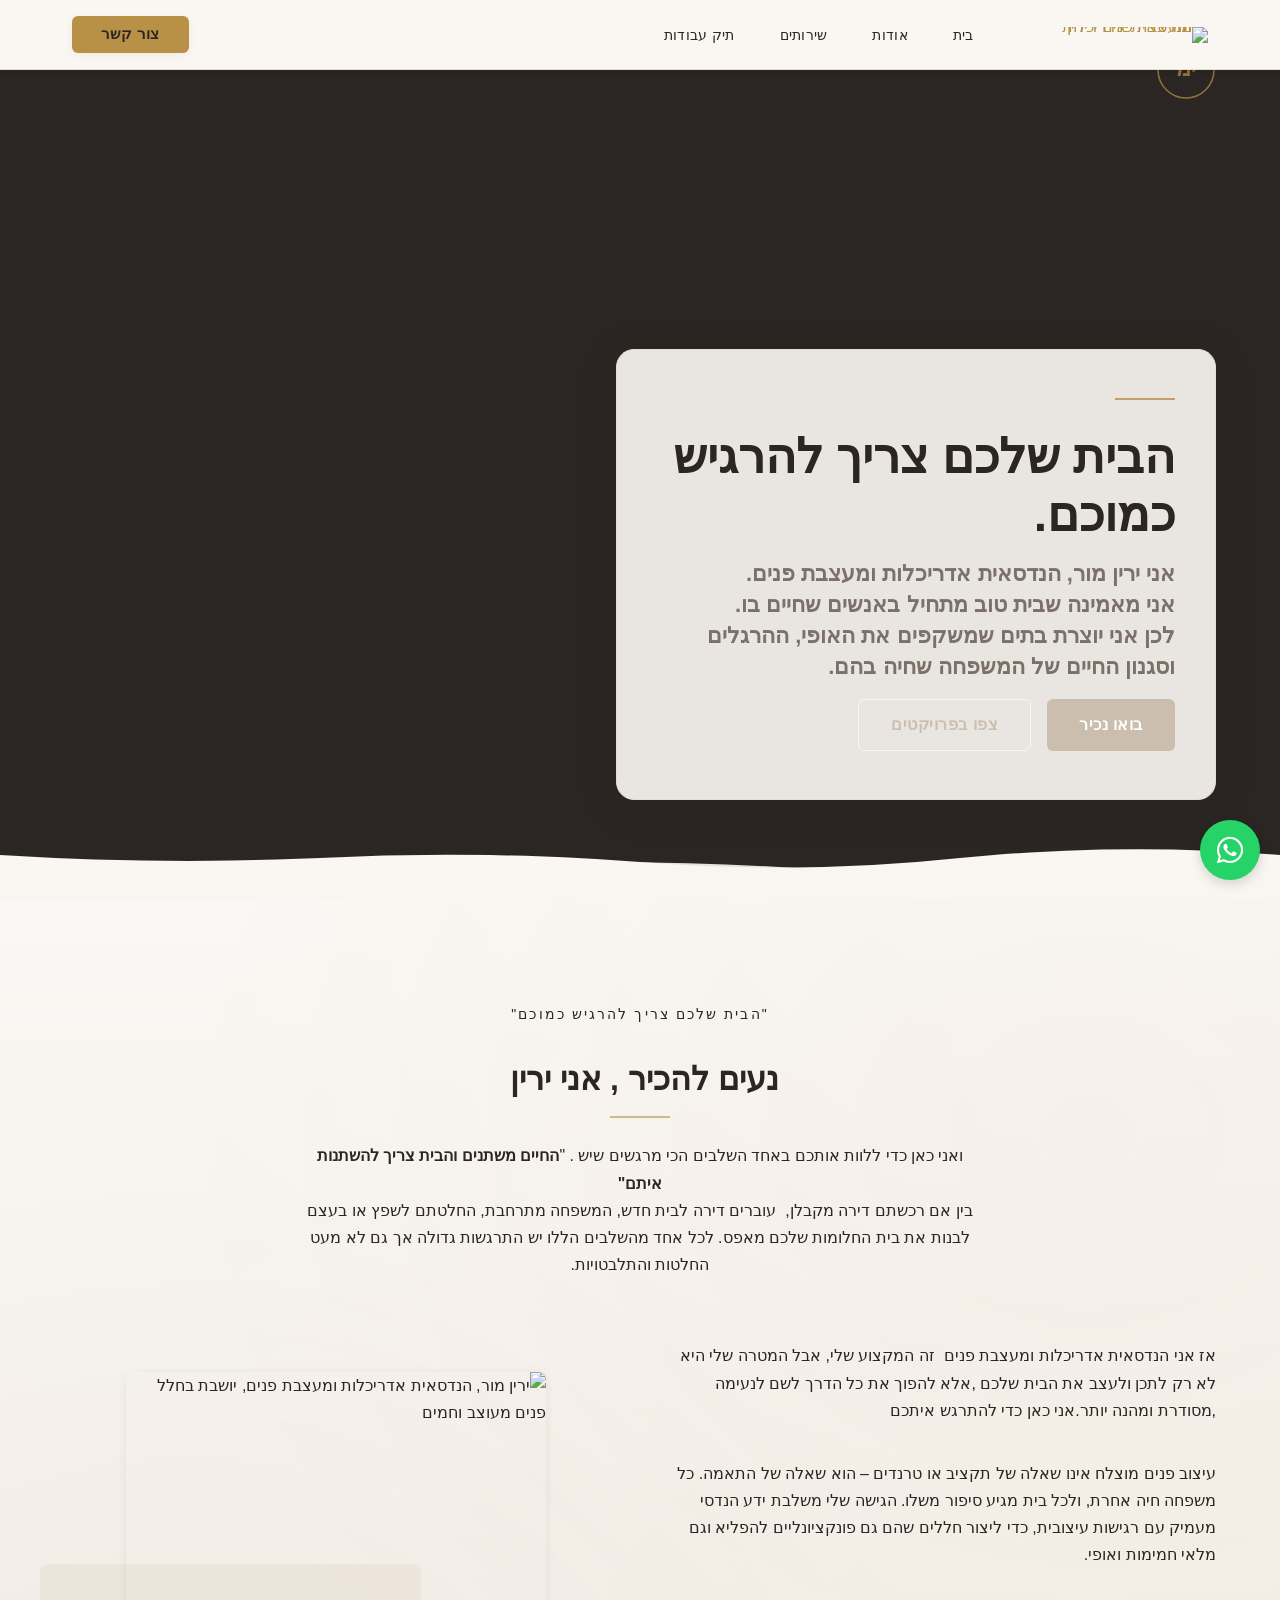
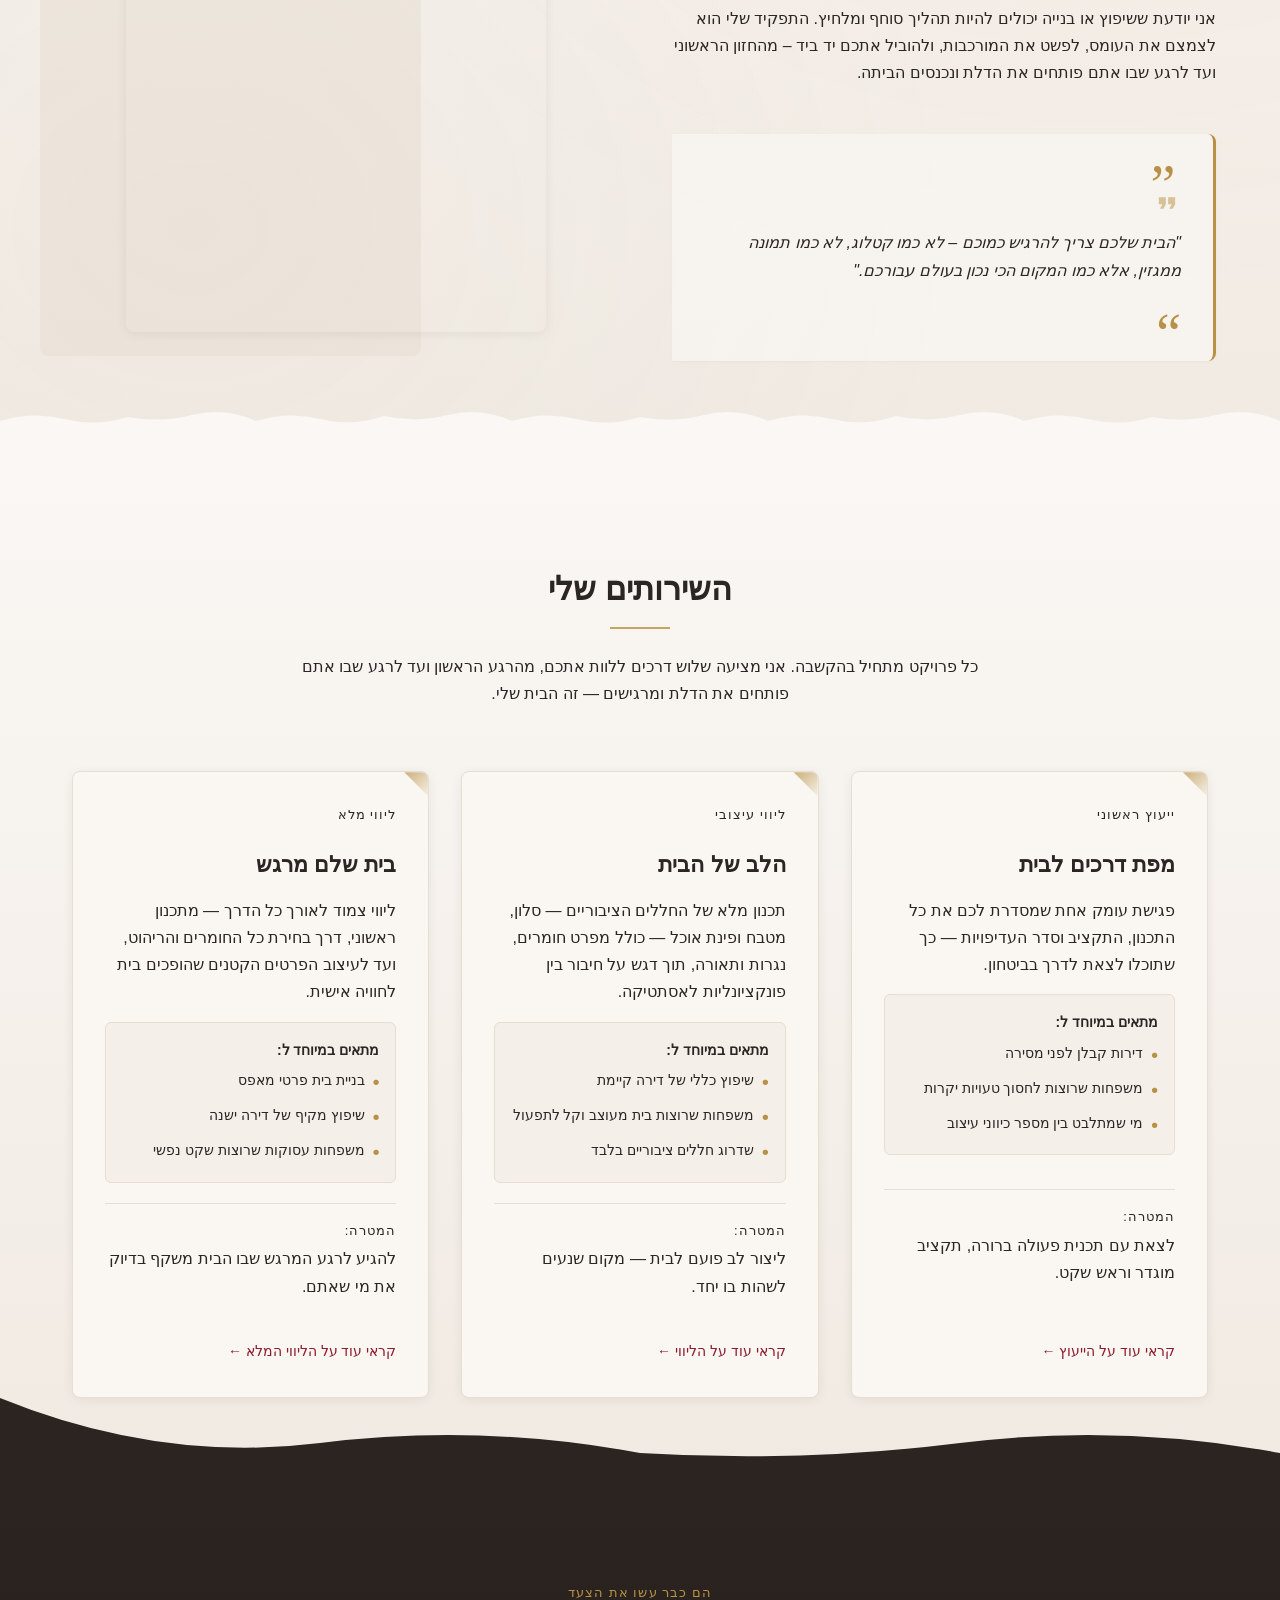
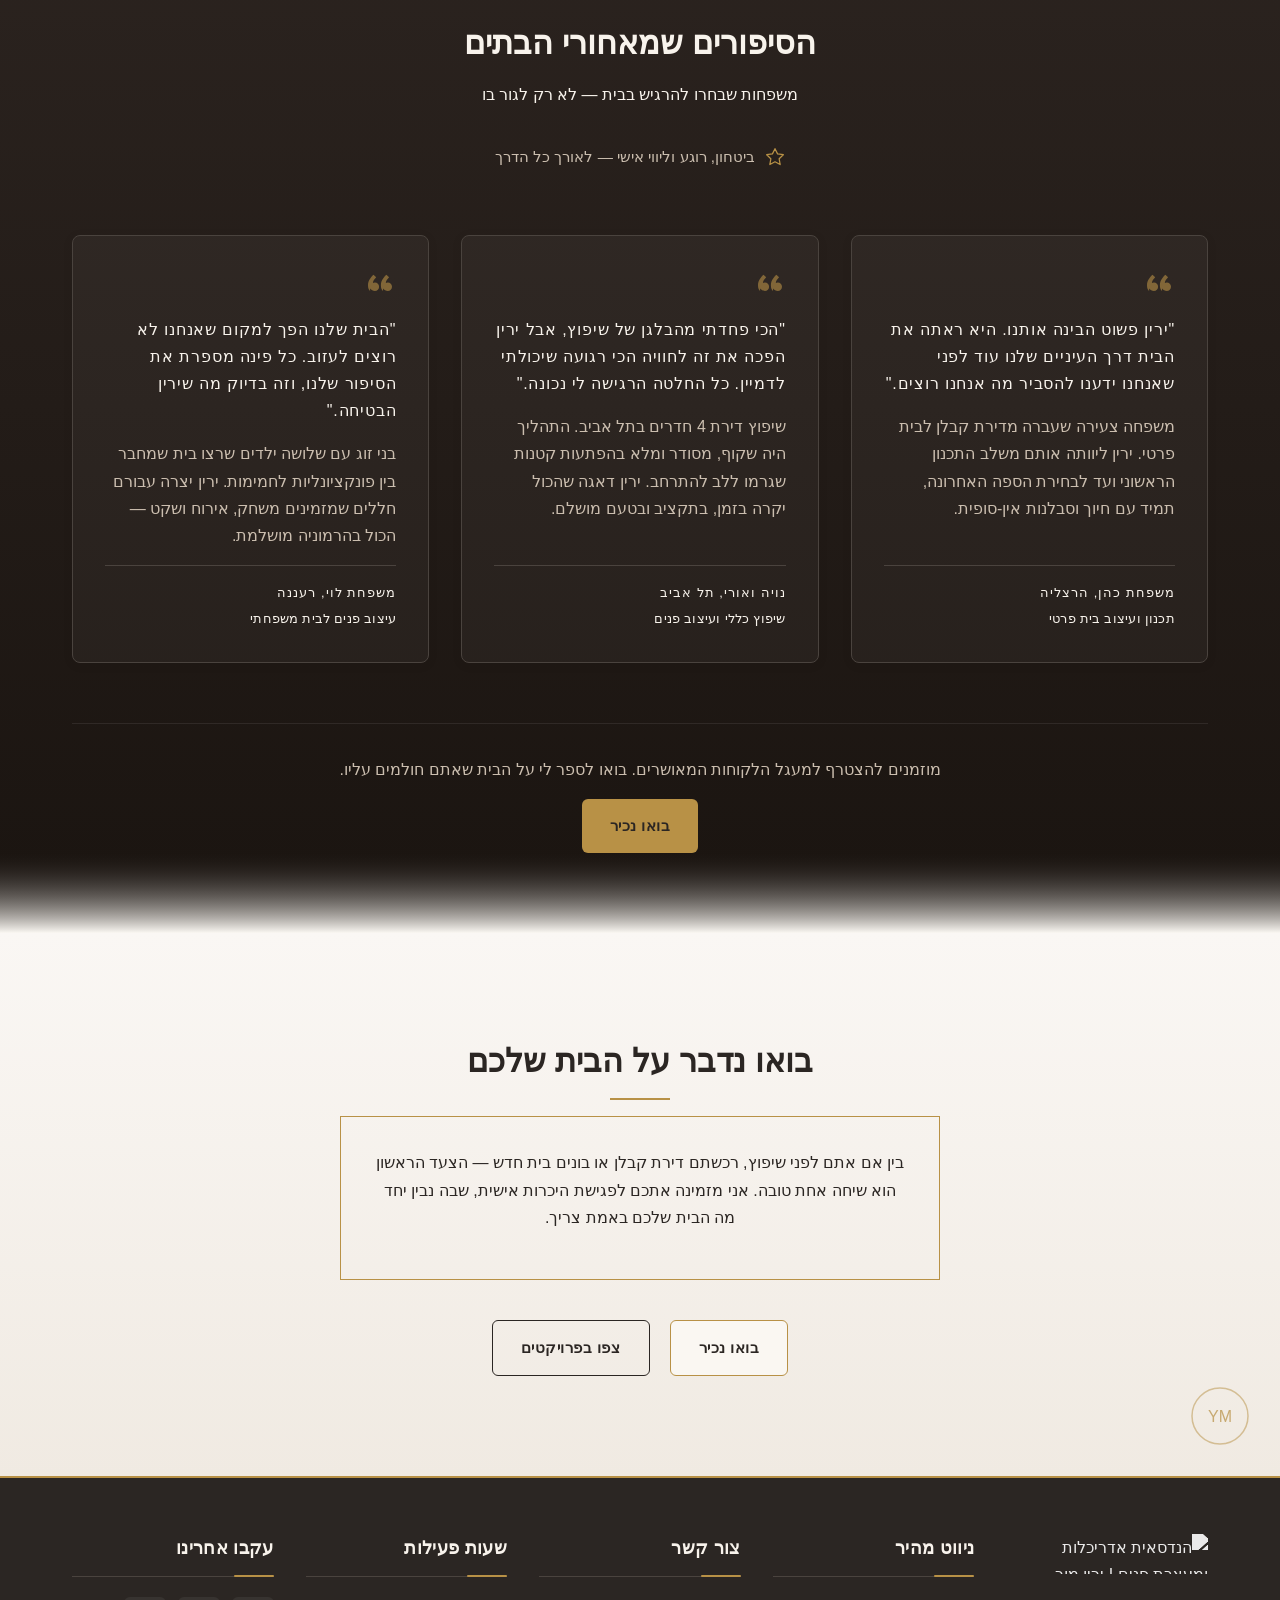
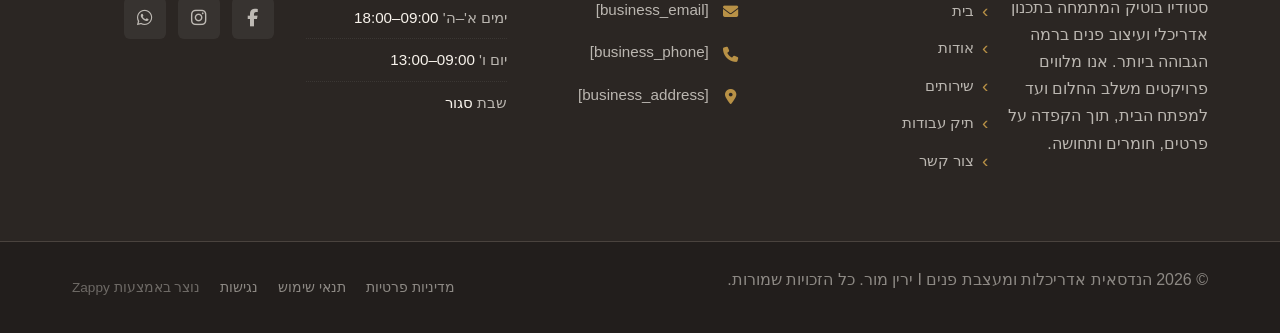
==== commit 5aaa5554: "Incremental sync: 1 page(s) — update_text" ====
--- a/public/index.html
+++ b/public/index.html
@@ -1 +1 @@
-<!doctype html><html dir="rtl" lang="he"><head><meta charset="UTF-8"><meta content="width=device-width,initial-scale=1" name="viewport"><meta content="index, follow" name="robots"><title>הפכו את הבית לסיפור שלכם — הנדסאית אדריכלות ומעצבת פנים I ירין מור</title><meta content="מעצבת פנים והנדסאית אדריכלות שיוצרת בתים עם נשמה. עיצוב פנים אישי ומשפחתי ברוח אלגנטית-על-זמנית. צרו את חוויית המגורים שחלמתם עליה." name="description"><meta content="עיצוב פנים, הנדסאית אדריכלות, מעצבת פנים, אדריכלות ועיצוב פנים, עיצוב הבית" name="keywords"><link href="/assets/favicon.ico" rel="icon" type="image/x-icon"><link href="/assets/favicon-16x16.png" rel="icon" type="image/png" sizes="16x16"><link href="/assets/favicon-32x32.png" rel="icon" type="image/png" sizes="32x32"><link href="/assets/favicon-48x48.png" rel="icon" type="image/png" sizes="48x48"><link href="/assets/favicon-192x192.png" rel="icon" type="image/png" sizes="192x192"><link href="/assets/favicon-512x512.png" rel="icon" type="image/png" sizes="512x512"><link href="/assets/apple-touch-icon.png" rel="apple-touch-icon"><script>!function(){"use strict";var t="8ca050e7-70a1-431a-857a-f9ae5ed04c41",e="https://api.zappy5.com/api/analytics/track",a=18e5,n=2592e6,o=!0,i=!0,r=!0;var s=function(){var e="zappy_visitor_"+t,a=null;try{if(a=localStorage.getItem(e)){var o=JSON.parse(a),i=Date.now();if(i-o.created<n)return o.lastSeen=i,localStorage.setItem(e,JSON.stringify(o)),o.id}}catch(t){console.warn("Zappy Analytics: LocalStorage not available")}var r="zv_"+Date.now()+"_"+Math.random().toString(36).substr(2,9);try{localStorage.setItem(e,JSON.stringify({id:r,created:Date.now(),lastSeen:Date.now()}))}catch(t){}return r}(),c=function(){var e="zappy_session_"+t,n=null;try{if(n=sessionStorage.getItem(e)){var o=JSON.parse(n),i=Date.now();if(i-o.timestamp<a)return o.timestamp=i,sessionStorage.setItem(e,JSON.stringify(o)),o.id}}catch(t){console.warn("Zappy Analytics: SessionStorage not available")}var r="zs_"+Date.now()+"_"+Math.random().toString(36).substr(2,9);try{sessionStorage.setItem(e,JSON.stringify({id:r,timestamp:Date.now()}))}catch(t){}return r}();function l(a,n){n=n||{};var o={website_id:t,event_type:a,page_path:window.location.pathname,referrer:document.referrer||"direct",visitor_id:s,session_id:c,metadata:n};if(navigator.sendBeacon){var i=new Blob([JSON.stringify(o)],{type:"application/json"});navigator.sendBeacon(e,i)}else fetch(e,{method:"POST",headers:{"Content-Type":"application/json"},body:JSON.stringify(o),keepalive:!0}).catch(function(t){console.warn("Zappy Analytics: Failed to track event",t)})}o&&l("pageview",{title:document.title,url:window.location.href}),i&&document.addEventListener("click",function(t){var e=t.target;if("BUTTON"===e.tagName||e.closest("button")){var a="BUTTON"===e.tagName?e:e.closest("button");l("click",{element:"button",text:a.textContent.trim().substring(0,100),id:a.id||null,class:a.className||null})}else if("A"===e.tagName||e.closest("a")){var n="A"===e.tagName?e:e.closest("a");l("navigation",{element:"link",text:n.textContent.trim().substring(0,100),href:n.href,external:n.hostname!==window.location.hostname})}},!0),r&&document.addEventListener("submit",function(t){var e=t.target;l("form_submit",{form_id:e.id||null,form_name:e.name||null,form_action:e.action||null,form_method:e.method||"GET"})},!0);var d=Date.now();window.addEventListener("beforeunload",function(){l("page_unload",{time_on_page:Math.floor((Date.now()-d)/1e3),page_path:window.location.pathname})}),window.zappyAnalytics={track:l,getVisitorId:function(){return s},getSessionId:function(){return c}}}()</script><meta content="הפכו את הבית לסיפור שלכם — הנדסאית אדריכלות ומעצבת פנים I ירין מור" property="og:title"><meta content="מעצבת פנים והנדסאית אדריכלות שיוצרת בתים עם נשמה. עיצוב פנים אישי ומשפחתי ברוח אלגנטית-על-זמנית. צרו את חוויית המגורים שחלמתם עליה." property="og:description"><meta content="summary_large_image" name="twitter:card"><meta content="הפכו את הבית לסיפור שלכם — הנדסאית אדריכלות ומעצבת פנים I ירין מור" name="twitter:title"><meta content="מעצבת פנים והנדסאית אדריכלות שיוצרת בתים עם נשמה. עיצוב פנים אישי ומשפחתי ברוח אלגנטית-על-זמנית. צרו את חוויית המגורים שחלמתם עליה." name="twitter:description"><meta content="website" property="og:type"><meta content="he_IL" property="og:locale"><link href="https://cdnjs.cloudflare.com/ajax/libs/font-awesome/6.4.0/css/all.min.css" rel="stylesheet"><style>.skip-link{position:absolute;top:0;left:0;transform:translateY(-200%);padding:12px 18px;background:var(--bg-dark,#1a1a1a);color:var(--text-light,#fff);font-weight:600;border-radius:0 0 8px 0;z-index:10000}.skip-link:focus{transform:none;outline:2px solid var(--ring,#fff);outline-offset:2px}:focus-visible{outline:2px solid var(--ring,currentColor);outline-offset:3px}</style><link href="/assets/favicon.ico" rel="icon" type="image/x-icon"><link href="/assets/favicon-16x16.png" rel="icon" type="image/png" sizes="16x16"><link href="/assets/favicon-32x32.png" rel="icon" type="image/png" sizes="32x32"><link href="/assets/favicon-48x48.png" rel="icon" type="image/png" sizes="48x48"><link href="/assets/favicon-192x192.png" rel="icon" type="image/png" sizes="192x192"><link href="/assets/favicon-512x512.png" rel="icon" type="image/png" sizes="512x512"><link href="/assets/apple-touch-icon.png" rel="apple-touch-icon"><link href="https://cdn.jsdelivr.net/npm/vanilla-cookieconsent@3/dist/cookieconsent.css" rel="stylesheet"><script src="https://cdn.jsdelivr.net/npm/vanilla-cookieconsent@3/dist/cookieconsent.umd.js"></script><script src="https://cdn.jsdelivr.net/gh/mickidum/acc_toolbar/acctoolbar/acctoolbar.min.js"></script><link href="/styles.css" rel="stylesheet"><script>window.ZAPPY_WEBSITE_ID="8ca050e7-70a1-431a-857a-f9ae5ed04c41",window.ZAPPY_API_BASE="https://api.zappy5.com"</script><style id="zappy-dropdown-submenu-styles">#navMenu li:has(.sub-menu),.nav-menu li:has(.sub-menu),.navbar li:has(.sub-menu),nav li:has(.sub-menu){position:relative}#navMenu .sub-menu,.nav-menu .sub-menu,.navbar .sub-menu,nav .sub-menu{display:block!important;position:absolute!important;top:100%;left:0;min-width:220px;background:#fff;border-radius:8px;box-shadow:0 8px 25px rgba(0,0,0,.15);padding:8px 0;opacity:0;visibility:hidden;transform:translateY(10px);transition:all .3s ease;z-index:1000;list-style:none;pointer-events:none}#navMenu li:hover>.sub-menu,.nav-menu li:hover>.sub-menu,.navbar li:hover>.sub-menu,nav li:hover>.sub-menu{opacity:1!important;visibility:visible!important;transform:translateY(0)!important;pointer-events:auto!important}.sub-menu li{list-style:none;margin:0;padding:0}.sub-menu a{display:block!important;padding:10px 16px!important;color:var(--text-dark,#333)!important;font-weight:500;text-decoration:none;white-space:nowrap;transition:background-color .2s}.sub-menu .zappy-nav-child>a{padding-left:28px!important;font-size:.9em!important;opacity:.85!important}[dir=rtl] .sub-menu .zappy-nav-child>a,html[lang=ar] .sub-menu .zappy-nav-child>a,html[lang=he] .sub-menu .zappy-nav-child>a{padding-left:10px!important;padding-right:28px!important}.sub-menu .zappy-nav-parent>a{font-weight:600!important}.sub-menu a:hover{background-color:#f5f5f5}[dir=rtl] .nav-menu .sub-menu,[dir=rtl] .navbar .sub-menu,[dir=rtl] nav .sub-menu,html[lang=ar] .nav-menu .sub-menu,html[lang=ar] .navbar .sub-menu,html[lang=ar] nav .sub-menu,html[lang=he] .nav-menu .sub-menu,html[lang=he] .navbar .sub-menu,html[lang=he] nav .sub-menu{left:auto!important;right:0!important}.sub-menu:empty,.sub-menu:not(:has(li)):not(:has(> a)),.sub-menu:not(:has(li:not(.zappy-hidden-menu-item))):not(:has(> a)){display:none!important;opacity:0!important;visibility:hidden!important;pointer-events:none!important}li:has(.menu-group-title):hover>.sub-menu{opacity:1!important;visibility:visible!important;transform:translateY(0)!important;pointer-events:auto!important}#navMenu>li>.menu-group-title,.nav-menu>li>.menu-group-title{display:inline-block;padding:.5rem 1rem;cursor:default;user-select:none}@media (max-width:768px){#navMenu .sub-menu,.nav-menu .sub-menu,.navbar .sub-menu,nav .sub-menu{position:static!important;transform:none!important;box-shadow:none!important;background:0 0!important;max-height:0;overflow:hidden;opacity:0;visibility:hidden;transition:max-height .3s ease,opacity .3s ease;padding:0!important;border-radius:0!important}#navMenu .sub-menu.mobile-expanded,.nav-menu .sub-menu.mobile-expanded,.navbar .sub-menu.mobile-expanded{max-height:none!important;overflow-y:visible!important;opacity:1!important;visibility:visible!important;padding:8px 0 8px 16px!important}[dir=rtl] .sub-menu.mobile-expanded,html[lang=he] .sub-menu.mobile-expanded{padding:8px 16px 8px 0!important}#navMenu li:hover>.sub-menu,.nav-menu li:hover>.sub-menu,.navbar li:hover>.sub-menu,nav li:hover>.sub-menu{opacity:0;visibility:hidden;pointer-events:none}#navMenu li>.sub-menu.mobile-expanded,.nav-menu li>.sub-menu.mobile-expanded,.navbar li>.sub-menu.mobile-expanded,nav li>.sub-menu.mobile-expanded{opacity:1!important;visibility:visible!important;pointer-events:auto!important}#navMenu li:has(.sub-menu),.nav-menu li:has(.sub-menu),.navbar li:has(.sub-menu),nav li:has(.sub-menu){display:flex!important;flex-wrap:wrap!important;align-items:center!important;position:relative!important;min-height:44px!important}#navMenu li:has(.sub-menu)>a,.nav-menu li:has(.sub-menu)>a,.navbar li:has(.sub-menu)>a,nav li:has(.sub-menu)>a{flex:1!important;min-width:0!important}#navMenu li:has(.sub-menu)>.menu-group-title,.nav-menu li:has(.sub-menu)>.menu-group-title,.navbar li:has(.sub-menu)>.menu-group-title,nav li:has(.sub-menu)>.menu-group-title{flex:1!important;min-width:0!important;padding:0!important;line-height:inherit!important}#navMenu li:has(.sub-menu)>.sub-menu,.nav-menu li:has(.sub-menu)>.sub-menu,.navbar li:has(.sub-menu)>.sub-menu,nav li:has(.sub-menu)>.sub-menu{flex-basis:100%!important;width:100%!important}#navMenu li:has(.sub-menu)>a [class*=arrow],#navMenu li:has(.sub-menu)>a [class*=chevron],.nav-menu li:has(.sub-menu)>a .fa-angle-down,.nav-menu li:has(.sub-menu)>a .fa-chevron-down,.nav-menu li:has(.sub-menu)>a [class*=arrow],.nav-menu li:has(.sub-menu)>a [class*=chevron],nav li:has(.sub-menu)>a [class*=arrow],nav li:has(.sub-menu)>a [class*=chevron]{display:none!important;visibility:hidden!important}.mobile-submenu-toggle{display:flex!important;align-items:center!important;justify-content:center!important;width:44px!important;height:auto!important;background:0 0!important;border:none!important;cursor:pointer!important;color:var(--text-dark)!important;position:static!important;flex-shrink:0!important;align-self:stretch!important;z-index:2!important;padding:0!important;margin:0!important}.mobile-submenu-toggle::after{content:''!important;width:0!important;height:0!important;border-left:6px solid transparent!important;border-right:6px solid transparent!important;border-top:7px solid currentColor!important;transition:transform .3s ease!important}.mobile-submenu-toggle.expanded::after{transform:rotate(180deg)!important}.sub-menu a{padding:10px 0!important;display:block!important;color:var(--text-dark)!important;white-space:normal!important}.sub-menu .zappy-nav-child>a{padding-left:28px!important;font-size:.9em!important;opacity:.85!important}[dir=rtl] .sub-menu .zappy-nav-child>a,html[lang=ar] .sub-menu .zappy-nav-child>a,html[lang=he] .sub-menu .zappy-nav-child>a{padding-left:0!important;padding-right:28px!important}.sub-menu .zappy-nav-parent>a{font-weight:600!important}#navMenu.active,.nav-menu.active{max-width:100vw!important;overflow-x:hidden!important;box-sizing:border-box!important}.navbar .sub-menu li a,.zappy-products-dropdown .sub-menu a,nav.navbar .sub-menu li a{color:var(--text-dark)!important}}@media (min-width:769px){.mobile-submenu-toggle{display:none!important}}</style><style id="zappy-widget-visibility">html[dir=rtl] .whatsapp-float{right:20px!important;left:auto!important}html:not([dir]) .whatsapp-float,html[dir=ltr] .whatsapp-float{left:20px!important;right:auto!important}html[dir=rtl] #mic-access-tool-general-button,html[dir=rtl] #mic-init-access-tool #mic-access-tool-general-button,html[dir=rtl] #mic-init-access-tool .mic-access-tool-general-button,html[dir=rtl] ._access-icon,html[dir=rtl] .mic-access-tool-general-button{left:20px!important;right:auto!important}html:not([dir]) #mic-access-tool-general-button,html:not([dir]) #mic-init-access-tool #mic-access-tool-general-button,html:not([dir]) #mic-init-access-tool .mic-access-tool-general-button,html:not([dir]) ._access-icon,html:not([dir]) .mic-access-tool-general-button,html[dir=ltr] #mic-access-tool-general-button,html[dir=ltr] #mic-init-access-tool #mic-access-tool-general-button,html[dir=ltr] #mic-init-access-tool .mic-access-tool-general-button,html[dir=ltr] ._access-icon,html[dir=ltr] .mic-access-tool-general-button{right:20px!important;left:auto!important}@media (max-width:768px){.whatsapp-float{display:flex!important}}@media (min-width:769px){.whatsapp-float{display:flex!important}}@media (max-width:768px){#mic-access-tool-general-button,#mic-init-access-tool #mic-access-tool-general-button,#mic-init-access-tool .mic-access-tool-general-button,._access-icon,.mic-access-tool-general-button{display:flex!important;visibility:visible!important;opacity:1!important;pointer-events:auto!important}#mic-access-tool-box.opened-mic-access-tool,#mic-init-access-tool #mic-access-tool-box.opened-mic-access-tool,.mic-access-tool-box.opened-mic-access-tool{visibility:visible!important;opacity:1!important;pointer-events:auto!important}}@media (min-width:769px){#mic-access-tool-general-button,#mic-init-access-tool #mic-access-tool-general-button,#mic-init-access-tool .mic-access-tool-general-button,._access-icon,.mic-access-tool-general-button{display:flex!important;visibility:visible!important;opacity:1!important;pointer-events:auto!important}#mic-access-tool-box.opened-mic-access-tool,#mic-init-access-tool #mic-access-tool-box.opened-mic-access-tool,.mic-access-tool-box.opened-mic-access-tool{visibility:visible!important;opacity:1!important;pointer-events:auto!important}}</style></head><body><a href="#main" class="skip-link">דלג לתוכן הראשי</a><nav class="navbar" dir="rtl"><button aria-label="Menu" class="mobile-toggle" id="mobileToggle"><svg viewBox="0 0 24 24" class="hamburger-icon" fill="none" height="24" width="24"><path d="M3 12h18M3 6h18M3 18h18" stroke="currentColor" stroke-linecap="round" stroke-width="2"></path></svg> <svg viewBox="0 0 24 24" class="close-icon" fill="none" height="24" width="24" style="display:none"><path d="M18 6L6 18M6 6l12 12" stroke="currentColor" stroke-linecap="round" stroke-width="2"></path></svg></button> <button aria-label="Call" class="phone-header-btn" data-phone="[business_phone]"><svg viewBox="0 0 24 24" height="20" fill="currentColor" width="20"><path d="M22 16.92v3a2 2 0 0 1-2.18 2 19.79 19.79 0 0 1-8.63-3.07 19.5 19.5 0 0 1-6-6 19.79 19.79 0 0 1-3.07-8.67A2 2 0 0 1 4.11 2h3a2 2 0 0 1 2 1.72 12.84 12.84 0 0 0 .7 2.81 2 2 0 0 1-.45 2.11L8.09 9.91a16 16 0 0 0 6 6l1.27-1.27a2 2 0 0 1 2.11-.45 12.84 12.84 0 0 0 2.81.7A2 2 0 0 1 22 16.92z"></path></svg></button><div class="nav-container"><div class="nav-right-group"><div class="nav-brand"><a href="/" class="logo-link"><img alt="הנדסאית אדריכלות ומעצבת פנים I ירין מור" src="/assets/site-----image-1.webp" class="logo"></a></div><ul class="nav-menu" id="navMenu"><li><a href="/">בית</a></li><li><a href="/about">אודות</a></li><li><a href="/services">שירותים</a></li><li><a href="/portfolio">תיק עבודות</a></li></ul></div><div class="nav-cta-container"><a href="/contact" class="nav-cta-btn">צור קשר</a></div></div></nav><script>window.addEventListener("load",function(){const e=document.querySelector(".navbar, nav, header");if(!e)return void console.log("[Navbar] Navbar element not found");let t=document.getElementById("mobileToggle")||document.querySelector(".mobile-toggle")||document.querySelector(".hamburger")||document.querySelector(".hamburger-menu")||document.querySelector(".menu-toggle")||document.querySelector(".burger-menu")||document.querySelector('[aria-label="Menu"]')||document.querySelector('[aria-label="תפריט"]');const n=document.querySelector(".phone-header-btn"),o=window.getComputedStyle(e);let r=o.backgroundColor;if(console.log("[Navbar] Initial navbar background:",r),"transparent"===r||"rgba(0, 0, 0, 0)"===r||r.startsWith("rgba")&&r.includes(", 0)")){const e=o.backgroundImage;if(e&&"none"!==e)console.log("[Navbar] Navbar has background image/gradient, using dark text"),r="rgb(240, 240, 240)";else{const e=window.getComputedStyle(document.body).backgroundColor;console.log("[Navbar] Navbar transparent, using body background:",e),r=e}}const a=r.match(/\d+/g);if(a&&a.length>=3){const e=(.299*parseInt(a[0])+.587*parseInt(a[1])+.114*parseInt(a[2]))/255;console.log("[Navbar] Mobile button colors preserved from Claude CSS (luminance:",e.toFixed(2)+")");const o=document.createElement("style");o.id="zappy-mobile-nav-fix";document.documentElement.lang;document.documentElement.dir,o.textContent='\n        /* Hide mobile buttons on desktop, show only on mobile */\n        @media (min-width: 769px) {\n          .mobile-toggle,\n          .phone-header-btn {\n            display: none !important;\n          }\n        }\n        \n        /* Show and position mobile buttons correctly on mobile */\n        @media (max-width: 768px) {\n          .navbar,\n          nav.navbar {\n            min-height: 70px !important;\n          }\n\n          .mobile-toggle,\n          .phone-header-btn {\n            position: absolute !important;\n            top: 0 !important;\n            bottom: 0 !important;\n            margin-top: auto !important;\n            margin-bottom: auto !important;\n            transform: none !important;\n            z-index: 1001 !important;\n            display: flex !important;\n            align-items: center !important;\n            justify-content: center !important;\n            width: 36px !important;\n            height: 36px !important;\n            border-radius: 50% !important;\n            border: none !important;\n            cursor: pointer !important;\n            padding: 6px !important;\n            background: none !important;\n            color: var(--nav-text, var(--text-dark)) !important;\n            touch-action: manipulation !important;\n            -webkit-tap-highlight-color: transparent !important;\n          }\n\n          html[data-zappy-site-type="ecommerce"] .phone-header-btn,\n          body[data-zappy-site-type="ecommerce"] .phone-header-btn,\n          html[data-zappy-site-type="ecommerce"] header .phone-header-btn,\n          html[data-zappy-site-type="ecommerce"] nav .phone-header-btn {\n            display: none !important;\n            visibility: hidden !important;\n            width: 0 !important;\n            height: 0 !important;\n            min-width: 0 !important;\n            overflow: hidden !important;\n          }\n          \n          /* LTR positioning (default): hamburger LEFT, phone RIGHT */\n          html:not([dir="rtl"]):not([lang="he"]):not([lang="ar"]) .mobile-toggle,\n          html[dir="ltr"] .mobile-toggle {\n            left: 12px !important;\n            right: auto !important;\n          }\n          html:not([dir="rtl"]):not([lang="he"]):not([lang="ar"]) .phone-header-btn,\n          html[dir="ltr"] .phone-header-btn {\n            right: 12px !important;\n            left: auto !important;\n          }\n          \n          /* RTL positioning: hamburger RIGHT, phone LEFT */\n          html[dir="rtl"] .mobile-toggle,\n          html[lang="he"] .mobile-toggle,\n          html[lang="ar"] .mobile-toggle {\n            right: 12px !important;\n            left: auto !important;\n          }\n          html[dir="rtl"] .phone-header-btn,\n          html[lang="he"] .phone-header-btn,\n          html[lang="ar"] .phone-header-btn {\n            left: 12px !important;\n            right: auto !important;\n          }\n          \n          /* CRITICAL: Ensure nav-container has min-height on mobile */\n          /* All children are positioned absolutely/fixed on mobile, so height:auto collapses to 0 */\n          .nav-container {\n            min-height: 70px !important;\n            position: relative !important;\n          }\n          \n          /* Ensure SVG icons are properly sized and inherit color */\n          .mobile-toggle svg,\n          .phone-header-btn svg {\n            width: 24px !important;\n            height: 24px !important;\n            /* Don\'t force display - let JavaScript control hamburger/close toggle */\n          }\n          \n          /* Reset nav-cta-container on mobile - remove desktop box-shadow/padding */\n          /* that creates a visible ghost box when CTA button is hidden */\n          .nav-cta-container {\n            box-shadow: none !important;\n            padding: 0 !important;\n          }\n          \n          /* Hide nav-cta-container entirely on mobile when there\'s no lang-switcher */\n          /* (only the CTA button is inside, and it\'s hidden on mobile) */\n          .nav-cta-container:not(:has(.lang-switcher)) {\n            display: none !important;\n          }\n          \n          /* CRITICAL: Prevent hero image fade gradient from bleeding over headline text */\n          /* The .image-fade-gradient has bottom: -30px (extends below parent) */\n          /* On mobile stacked layout, this overlaps the h1 text below the image */\n          .hero-image-column {\n            overflow: hidden !important;\n          }\n          .image-fade-gradient {\n            bottom: 0 !important;\n          }\n          \n          /* Hide desktop language switcher on mobile - hamburger menu handles it */\n          /* High specificity to override stored CSS */\n          .lang-switcher,\n          .nav-cta-container .lang-switcher,\n          .nav-container .lang-switcher,\n          .navbar .lang-switcher,\n          .navbar .nav-cta-container .lang-switcher {\n            display: none !important;\n          }\n        }\n      ';const r=document.getElementById("zappy-mobile-nav-fix");r&&r.remove(),document.head.appendChild(o),console.log("[Navbar] Critical CSS injected for mobile nav positioning");const i=window.innerWidth<=768;if(t){const e=t.querySelector(".hamburger-icon"),n=t.querySelector(".close-icon");e&&(e.style.setProperty("width","24px","important"),e.style.setProperty("height","24px","important"),e.style.setProperty("display","block","important")),n&&(n.style.setProperty("width","24px","important"),n.style.setProperty("height","24px","important"),n.style.setProperty("display","none","important")),i?(t.style.setProperty("position","absolute","important"),t.style.setProperty("top","0","important"),t.style.setProperty("bottom","0","important"),t.style.setProperty("margin-top","auto","important"),t.style.setProperty("margin-bottom","auto","important"),t.style.setProperty("transform","none","important"),t.style.setProperty("z-index","1001","important"),t.style.removeProperty("left"),t.style.removeProperty("right"),console.log("[Navbar] Mobile toggle positioning applied (mobile viewport)")):(t.style.removeProperty("position"),t.style.removeProperty("top"),t.style.removeProperty("transform"),t.style.removeProperty("z-index"),t.style.removeProperty("left"),t.style.removeProperty("right"),console.log("[Navbar] Desktop viewport - cleared mobile toggle inline positioning"))}if(n){const e=n.querySelector("svg");e&&(e.style.width="24px",e.style.height="24px",e.setAttribute("width","24"),e.setAttribute("height","24")),i?(n.style.setProperty("position","absolute","important"),n.style.setProperty("top","0","important"),n.style.setProperty("bottom","0","important"),n.style.setProperty("margin-top","auto","important"),n.style.setProperty("margin-bottom","auto","important"),n.style.setProperty("transform","none","important"),n.style.setProperty("z-index","1001","important"),n.style.removeProperty("left"),n.style.removeProperty("right"),console.log("[Navbar] Phone button positioning applied (mobile viewport)")):(n.style.removeProperty("position"),n.style.removeProperty("top"),n.style.removeProperty("transform"),n.style.removeProperty("z-index"),n.style.removeProperty("left"),n.style.removeProperty("right"),console.log("[Navbar] Desktop viewport - cleared phone button inline positioning"))}}else console.log("[Navbar] Could not parse background color:",r);t=document.getElementById("mobileToggle")||document.querySelector(".mobile-toggle")||document.querySelector(".hamburger")||document.querySelector(".hamburger-menu")||document.querySelector(".menu-toggle")||document.querySelector(".burger-menu")||document.querySelector('[aria-label="Menu"]')||document.querySelector('[aria-label="תפריט"]');const i=document.getElementById("navMenu")||document.querySelector(".nav-menu")||document.querySelector(".nav-links")||document.querySelector("nav ul:not(.submenu)");if(!t||!i)return void console.log("[Navbar] Mobile toggle or menu not found:",{toggle:!!t,menu:!!i});i.id||(i.id="navMenu"),console.log("[Navbar] Initializing mobile menu...");const l=t.cloneNode(!0);t.parentNode.replaceChild(l,t);var s=0;function p(e){var t=Date.now();t-s<300||(s=t,function(e){e.preventDefault(),e.stopPropagation();const t=l.querySelector(".hamburger-icon"),n=l.querySelector(".close-icon");i.classList.contains("active")?(i.classList.remove("active"),t&&t.style.setProperty("display","block","important"),n&&n.style.setProperty("display","none","important"),document.body.style.overflow="",console.log("[Navbar] Menu closed")):(i.classList.add("active"),t&&t.style.setProperty("display","none","important"),n&&n.style.setProperty("display","block","important"),document.body.style.overflow="hidden",console.log("[Navbar] Menu opened"))}(e))}l.addEventListener("click",p),l.addEventListener("touchend",p),i.querySelectorAll("a").forEach(function(e){e.addEventListener("click",function(){if("#"===this.getAttribute("href"))return;const e=l.querySelector(".hamburger-icon"),t=l.querySelector(".close-icon");i.classList.remove("active"),e&&e.style.setProperty("display","block","important"),t&&t.style.setProperty("display","none","important"),document.body.style.overflow="",console.log("[Navbar] Menu closed (link clicked)")})});var m=i.querySelectorAll(".dropdown-toggle");m.forEach(function(e){e.addEventListener("click",function(e){e.preventDefault(),e.stopPropagation();var t=this.closest(".nav-dropdown");t&&(t.parentNode.querySelectorAll(".nav-dropdown.open").forEach(function(e){e!==t&&e.classList.remove("open")}),t.classList.toggle("open"),console.log("[Navbar] Dropdown toggled:",t.classList.contains("open")?"open":"closed"))})}),document.addEventListener("click",function(e){e.target.closest(".nav-dropdown")||document.querySelectorAll(".nav-dropdown.open").forEach(function(e){e.classList.remove("open")})}),console.log("[Navbar] Dropdown handlers initialized for "+m.length+" dropdowns"),n&&n.addEventListener("click",function(){const e=document.querySelectorAll('a[href^="tel:"]'),t=e.length>0?e[0].getAttribute("href").replace("tel:",""):"[business_phone]";window.location.href="tel:"+t,console.log("[Navbar] Phone button clicked")}),console.log("[Navbar] Mobile menu initialized successfully")})</script><main id="main"><section class="index-hero-section" data-band-index="0" data-layout-spec="בית-hero" id="index-hero-section" data-hero-type="fullscreen-scrim" data-zappy-bg-color="" data-zappy-bg-image="assets/business-general-hero-upload-1780565968550.webp" data-zappy-bg-overlay-color="#2b2623" data-zappy-bg-overlay-opacity="8" data-zappy-bg-type="image" data-zappy-bg-video-type="" data-zappy-bg-video-url="" style="--zappy-bg-overlay:rgba(43, 38, 35, 0.08);--zappy-bg-image:url(&quot;assets/business-general-hero-upload-1780565968550.webp&quot;);background-image:linear-gradient(rgba(43, 38, 35, 0.08), rgba(43, 38, 35, 0.08)), url(&quot;assets/business-general-hero-upload-1780565968550.webp&quot;);background-size:cover;background-position:center center;background-repeat:no-repeat;position:relative;overflow:hidden"><img alt="פנים בית חם ומואר עם נגיעות של וינטג' יוקרתי" src="/assets/site-index-hero-image-1.webp" class="index-hero-section-bg" data-context="A warm, sunlit family interior with creamy walls, walnut wood flooring, an upholstered sofa in dusty blush, soft daylight streaming through sheer curtains, editorial lived-in feel, burgundy textile accents, brass side table lamp." data-element-id="img-1780565667610-ofwmo21mr" data-element-type="image" data-hero-background="true" data-hero-bg="true" data-placeholder="index-hero-image-1" data-zappy-original-bg="hidden" fetchpriority="high" height="600" loading="eager" style="display:none" width="1200"><div class="index-hero-section-scrim" aria-hidden="true" data-zappy-gradient-scrim="true" data-zappy-original-bg="hidden" data-zappy-scrim-orig-opacity="" style="opacity:1;display:none"></div><div class="index-hero-section-monogram" aria-hidden="true"><svg viewBox="0 0 60 60" xmlns="http://www.w3.org/2000/svg" data-no-icon-edit="true"><circle cx="30" cy="30" fill="none" opacity="0.85" r="28" stroke="currentColor" stroke-width="1.5"></circle><text fill="currentColor" font-family="'Cormorant Garamond', serif" font-size="22" opacity="0.85" text-anchor="middle" x="30" y="36" font-weight="600">ימ</text></svg></div><div class="index-hero-section-card"><div class="index-hero-section-brass-rule" aria-hidden="true"></div><h1 class="index-hero-section-headline" data-element-id="move-1780566227641-vq83nnpc"></h1><h1><span style="color:#2b2623 !important"><span style="color:#cbbeaf !important"><span style="color:#e5e5e5 !important"><span style="color:#b3b3b3 !important"><span style="color:#808080 !important"><span style="color:#4d4d4d !important"><span style="color:#cc5c5c !important"><span style="color:#800000 !important"><span style="color:#2b2623 !important">הבית שלכם צריך להרגיש כמוכם.</span></span></span></span></span></span></span></span></span></h1><h3 class="index-hero-section-subtitle" style="color:rgb(43, 38, 35) !important"><span style="color:#7c7168 !important"><span style="color:#7c7168 !important">אני ירין מור, הנדסאית אדריכלות ומעצבת פנים.<br>אני מאמינה שבית טוב מתחיל באנשים שחיים בו.<br>לכן אני יוצרת בתים שמשקפים את האופי, ההרגלים וסגנון החיים של המשפחה שחיה בהם.</span></span></h3><div class="index-hero-section-ctas"><a href="/contact" class="btn btn-primary index-hero-section-btn-primary" data-element-id="btn-1780565667605-wwvfri5fr" data-element-type="button" data-native-element="true" style="outline:none;border-color:rgb(203, 190, 175) !important;color:rgb(255, 255, 255) !important;background-color:rgb(203, 190, 175) !important;background-image:none !important">בואו נכיר</a> <a href="/portfolio" class="btn btn-outline btn-secondary index-hero-section-btn-secondary" data-element-id="btn-1780565667605-t7xokszmo" data-element-type="button" data-native-element="true" style="outline:none;color:rgb(203, 190, 175) !important;border-color:rgb(250, 247, 242) !important;background-color:transparent !important;background-image:none !important" data-text-color="rgb(203, 190, 175)">צפו בפרויקטים</a></div></div><div class="index-hero-section-divider-wrapper" aria-hidden="true"><svg viewBox="0 0 1200 80" xmlns="http://www.w3.org/2000/svg" preserveAspectRatio="none" aria-hidden="true" data-no-icon-edit="true"><defs><filter height="100%" id="hero-divider-shadow" width="100%" x="0" y="0"><feDropShadow dx="0" dy="4" flood-color="#000000" flood-opacity="0.08" stdDeviation="6"></feDropShadow></filter></defs><path d="M0,80 L0,35 Q150,45 300,38 Q450,30 600,42 Q750,55 900,38 Q1050,22 1200,35 L1200,80 Z" fill="var(--bg-light)" filter="url(#hero-divider-shadow)"></path><path d="M0,80 L0,50 Q200,60 400,48 Q600,35 800,52 Q1000,68 1200,48 L1200,80 Z" fill="var(--bg-light)" opacity="0.9"></path></svg></div></section><section class="index-philosophy-section" data-band-index="1" data-layout-spec="בית-philosophy" id="index-philosophy-section"><div class="index-philosophy-section__container"><div class="index-philosophy-section__intro"><p><span class="index-philosophy-section__label" style="color:rgb(43, 38, 35) !important">"הבית שלכם צריך להרגיש כמוכם"</span></p><h2 class="index-philosophy-section__title">נעים להכיר , אני ירין&nbsp;</h2><div class="index-philosophy-section__accent-rule" aria-hidden="true"></div><p class="index-philosophy-section__subtitle">ואני כאן כדי ללוות אותכם באחד השלבים הכי מרגשים שיש . "<b>החיים משתנים והבית צריך להשתנות איתם"</b><br>בין אם רכשתם דירה מקבלן,&nbsp; עוברים דירה לבית חדש, המשפחה מתרחבת, החלטתם לשפץ או בעצם לבנות את בית החלומות שלכם מאפס. לכל אחד מהשלבים הללו יש התרגשות גדולה אך גם לא מעט החלטות והתלבטויות.</p></div><div class="index-philosophy-section__content"><div class="index-philosophy-section__text-col"><div class="index-philosophy-section__text-block"><p>הנדסאית אדריכלות ומעצבת פנים – זה המקצוע שלי, אבל השליחות שלי היא הרבה מעבר לכך. אני מאמינה שבית טוב מתחיל באנשים שחיים בו, ולכן אני יוצרת בתים שמשקפים את האופי, ההרגלים וסגנון החיים של המשפחה.</p><p>עיצוב פנים מוצלח אינו שאלה של תקציב או טרנדים – הוא שאלה של התאמה. כל משפחה חיה אחרת, ולכל בית מגיע סיפור משלו. הגישה שלי משלבת ידע הנדסי מעמיק עם רגישות עיצובית, כדי ליצור חללים שהם גם פונקציונליים להפליא וגם מלאי חמימות ואופי.</p><p>אני יודעת ששיפוץ או בנייה יכולים להיות תהליך סוחף ומלחיץ. התפקיד שלי הוא לצמצם את העומס, לפשט את המורכבות, ולהוביל אתכם יד ביד – מהחזון הראשוני ועד לרגע שבו אתם פותחים את הדלת ונכנסים הביתה.</p></div><blockquote class="index-philosophy-section__quote"><svg viewBox="0 0 24 24" class="index-philosophy-section__quote-icon" fill="currentColor" data-element-type="icon" data-icon-type="svg" aria-hidden="true"><path d="M6 17h3l2-4V7H5v6h3l-2 4zm8 0h3l2-4V7h-6v6h3l-2 4z"></path></svg><p>"הבית שלכם צריך להרגיש כמוכם – לא כמו קטלוג, לא כמו תמונה ממגזין, אלא כמו המקום הכי נכון בעולם עבורכם."</p></blockquote></div><div class="index-philosophy-section__image-col"><div class="index-philosophy-section__image-wrapper"><div style="position:relative !important;overflow:hidden !important;width:420px !important;max-width:100% !important;margin-left:auto !important;margin-right:auto !important;height:560px !important;display:block !important" data-element-id="img-1780565667610-i0sdxm3oa" data-element-type="image" data-zappy-card-slot-fill="1" data-zappy-wrapper-margins-applied="true" data-zappy-zoom-clip="true" data-zappy-zoom-wrapper="true" data-zappy-zoom-wrapper-align="center" data-zappy-zoom-wrapper-height="560px" data-zappy-zoom-wrapper-width="420px" data-zappy-zoom-wrapper-width-mode="px"><img alt="ירין מור, הנדסאית אדריכלות ומעצבת פנים, יושבת בחלל פנים מעוצב וחמים" src="/assets/site-index-philosophy-image-1-1780566166717-mdwos9.webp?v=1780566168811" data-context="A warm, intimate portrait of a female Israeli interior designer in her early 30s, sitting comfortably in a beautifully styled living room with warm walnut wood tones, cream linen upholstery, and soft natural daylight. She wears an elegant yet approachable cream blouse and has a gentle, confident smile. The composition feels personal, unposed, and inviting – like a moment captured in a beautiful home rather than a corporate headshot." data-element-id="img-1780565667610-i0sdxm3oa" data-element-type="image" data-placeholder="index-philosophy-image-1" height="800" style="object-position:50% 50% !important;margin:0px !important;left:0% !important;top:0% !important;width:100% !important;height:100% !important;max-width:none !important;max-height:none !important;display:block !important;object-fit:cover !important" width="600" data-zappy-object-position="50% 50%" data-zappy-original-height="560" data-zappy-original-width="420" data-zappy-zoom="1" decoding="async"></div></div><div class="index-philosophy-section__backplate" aria-hidden="true"></div></div></div></div><div class="index-philosophy-section__divider-wrapper" aria-hidden="true" data-no-icon-edit="true"><svg viewBox="0 0 1200 60" xmlns="http://www.w3.org/2000/svg" preserveAspectRatio="none"><path d="M0,60 L0,20 Q30,10 60,18 T120,16 Q150,22 180,14 T240,20 Q270,10 300,18 T360,15 Q390,22 420,14 T480,20 Q510,10 540,18 T600,16 Q630,22 660,14 T720,20 Q750,10 780,18 T840,15 Q870,22 900,14 T960,20 Q990,10 1020,18 T1080,16 Q1110,22 1140,14 T1200,20 L1200,60 Z" fill="#FAF7F4"></path></svg></div></section><section class="index-services-section" data-band-index="2" data-layout-spec="בית-services"><div class="services-container"><div class="services-header"><h2 class="services-title">השירותים שלי</h2><div class="accent-rule" aria-hidden="true"></div><p class="services-subtitle">כל פרויקט מתחיל בהקשבה. אני מציעה שלוש דרכים ללוות אתכם, מהרגע הראשון ועד לרגע שבו אתם פותחים את הדלת ומרגישים — זה הבית שלי.</p></div><div class="services-grid"><article class="service-card"><div class="card-corner" aria-hidden="true"></div><span class="service-label">ייעוץ ראשוני</span><h3 class="service-name">מפת דרכים לבית</h3><p class="service-promise">פגישת עומק אחת שמסדרת לכם את כל התכנון, התקציב וסדר העדיפויות — כך שתוכלו לצאת לדרך בביטחון.</p><div class="service-details"><h4 class="details-title">מתאים במיוחד ל:</h4><ul class="details-list"><li>דירות קבלן לפני מסירה</li><li>משפחות שרוצות לחסוך טעויות יקרות</li><li>מי שמתלבט בין מספר כיווני עיצוב</li></ul></div><div class="service-goal"><span class="goal-label">המטרה:</span><p class="goal-text">לצאת עם תכנית פעולה ברורה, תקציב מוגדר וראש שקט.</p></div><a href="/services" class="service-cta">קראי עוד על הייעוץ ←</a></article><article class="service-card"><div class="card-corner" aria-hidden="true"></div><span class="service-label">ליווי עיצובי</span><h3 class="service-name">הלב של הבית</h3><p class="service-promise">תכנון מלא של החללים הציבוריים — סלון, מטבח ופינת אוכל — כולל מפרט חומרים, נגרות ותאורה, תוך דגש על חיבור בין פונקציונליות לאסתטיקה.</p><div class="service-details"><h4 class="details-title">מתאים במיוחד ל:</h4><ul class="details-list"><li>שיפוץ כללי של דירה קיימת</li><li>משפחות שרוצות בית מעוצב וקל לתפעול</li><li>שדרוג חללים ציבוריים בלבד</li></ul></div><div class="service-goal"><span class="goal-label">המטרה:</span><p class="goal-text">ליצור לב פועם לבית — מקום שנעים לשהות בו יחד.</p></div><a href="/services" class="service-cta">קראי עוד על הליווי ←</a></article><article class="service-card"><div class="card-corner" aria-hidden="true"></div><span class="service-label">ליווי מלא</span><h3 class="service-name">בית שלם מרגש</h3><p class="service-promise">ליווי צמוד לאורך כל הדרך — מתכנון ראשוני, דרך בחירת כל החומרים והריהוט, ועד לעיצוב הפרטים הקטנים שהופכים בית לחוויה אישית.</p><div class="service-details"><h4 class="details-title">מתאים במיוחד ל:</h4><ul class="details-list"><li>בניית בית פרטי מאפס</li><li>שיפוץ מקיף של דירה ישנה</li><li>משפחות עסוקות שרוצות שקט נפשי</li></ul></div><div class="service-goal"><span class="goal-label">המטרה:</span><p class="goal-text">להגיע לרגע המרגש שבו הבית משקף בדיוק את מי שאתם.</p></div><a href="/services" class="service-cta">קראי עוד על הליווי המלא ←</a></article></div></div><div class="services-divider-wrapper" aria-hidden="true" data-no-icon-edit="true"><svg viewBox="0 0 1200 80" xmlns="http://www.w3.org/2000/svg" preserveAspectRatio="none"><path d="M0,80 L0,0 Q150,65 300,45 T600,55 Q750,65 900,45 T1200,55 L1200,80 Z" fill="#2C2420"></path></svg></div></section><section class="index-testimonials-section" data-band-index="3" data-layout-spec="בית-testimonials"><div class="index-testimonials-section__container"><div class="index-testimonials-section__header"><span class="index-testimonials-section__overline">הם כבר עשו את הצעד</span><h2 class="index-testimonials-section__title">הסיפורים שמאחורי הבתים</h2><p class="index-testimonials-section__subtitle">משפחות שבחרו להרגיש בבית — לא רק לגור בו</p></div><div class="index-testimonials-section__reassurance"><svg viewBox="0 0 24 24" xmlns="http://www.w3.org/2000/svg" class="index-testimonials-section__reassurance-icon" data-element-type="icon" data-icon-type="svg" fill="none"><path d="M12 2L15.09 8.26L22 9.27L17 14.14L18.18 21.02L12 17.77L5.82 21.02L7 14.14L2 9.27L8.91 8.26L12 2Z" stroke="currentColor" stroke-linecap="round" stroke-width="1.5" stroke-linejoin="round"></path></svg> <span class="index-testimonials-section__reassurance-text">ביטחון, רוגע וליווי אישי — לאורך כל הדרך</span></div><div class="index-testimonials-section__grid"><article class="index-testimonials-section__card"><div class="index-testimonials-section__card-inner"><svg viewBox="0 0 24 24" xmlns="http://www.w3.org/2000/svg" class="index-testimonials-section__quote-mark" data-element-type="icon" data-icon-type="svg" fill="none"><path d="M4.583 17.321C3.553 16.227 3 15.133 3 13.011C3 9.194 5.512 6.675 7.09 5.091L9.145 6.994C8.166 8.011 6.702 9.636 6.702 11.268C7.148 11.006 7.637 10.875 8.169 10.875C9.915 10.875 11.331 12.291 11.331 14.037C11.331 15.783 9.915 17.199 8.169 17.199C6.702 17.199 5.512 16.448 4.583 15.354V17.321ZM14.252 17.321C13.222 16.227 12.669 15.133 12.669 13.011C12.669 9.194 15.181 6.675 16.759 5.091L18.814 6.994C17.835 8.011 16.371 9.636 16.371 11.268C16.817 11.006 17.306 10.875 17.838 10.875C19.584 10.875 21 12.291 21 14.037C21 15.783 19.584 17.199 17.838 17.199C16.371 17.199 15.181 16.448 14.252 15.354V17.321Z" fill="currentColor"></path></svg><p class="index-testimonials-section__card-quote">"ירין פשוט הבינה אותנו. היא ראתה את הבית דרך העיניים שלנו עוד לפני שאנחנו ידענו להסביר מה אנחנו רוצים."</p><p class="index-testimonials-section__card-story">משפחה צעירה שעברה מדירת קבלן לבית פרטי. ירין ליוותה אותם משלב התכנון הראשוני ועד לבחירת הספה האחרונה, תמיד עם חיוך וסבלנות אין-סופית.</p><div class="index-testimonials-section__card-footer"><span class="index-testimonials-section__card-client">משפחת כהן, הרצליה</span> <span class="index-testimonials-section__card-project">תכנון ועיצוב בית פרטי</span></div></div></article><article class="index-testimonials-section__card"><div class="index-testimonials-section__card-inner"><svg viewBox="0 0 24 24" xmlns="http://www.w3.org/2000/svg" class="index-testimonials-section__quote-mark" data-element-type="icon" data-icon-type="svg" fill="none"><path d="M4.583 17.321C3.553 16.227 3 15.133 3 13.011C3 9.194 5.512 6.675 7.09 5.091L9.145 6.994C8.166 8.011 6.702 9.636 6.702 11.268C7.148 11.006 7.637 10.875 8.169 10.875C9.915 10.875 11.331 12.291 11.331 14.037C11.331 15.783 9.915 17.199 8.169 17.199C6.702 17.199 5.512 16.448 4.583 15.354V17.321ZM14.252 17.321C13.222 16.227 12.669 15.133 12.669 13.011C12.669 9.194 15.181 6.675 16.759 5.091L18.814 6.994C17.835 8.011 16.371 9.636 16.371 11.268C16.817 11.006 17.306 10.875 17.838 10.875C19.584 10.875 21 12.291 21 14.037C21 15.783 19.584 17.199 17.838 17.199C16.371 17.199 15.181 16.448 14.252 15.354V17.321Z" fill="currentColor"></path></svg><p class="index-testimonials-section__card-quote">"הכי פחדתי מהבלגן של שיפוץ, אבל ירין הפכה את זה לחוויה הכי רגועה שיכולתי לדמיין. כל החלטה הרגישה לי נכונה."</p><p class="index-testimonials-section__card-story">שיפוץ דירת 4 חדרים בתל אביב. התהליך היה שקוף, מסודר ומלא בהפתעות קטנות שגרמו ללב להתרחב. ירין דאגה שהכול יקרה בזמן, בתקציב ובטעם מושלם.</p><div class="index-testimonials-section__card-footer"><span class="index-testimonials-section__card-client">נויה ואורי, תל אביב</span> <span class="index-testimonials-section__card-project">שיפוץ כללי ועיצוב פנים</span></div></div></article><article class="index-testimonials-section__card"><div class="index-testimonials-section__card-inner"><svg viewBox="0 0 24 24" xmlns="http://www.w3.org/2000/svg" class="index-testimonials-section__quote-mark" data-element-type="icon" data-icon-type="svg" fill="none"><path d="M4.583 17.321C3.553 16.227 3 15.133 3 13.011C3 9.194 5.512 6.675 7.09 5.091L9.145 6.994C8.166 8.011 6.702 9.636 6.702 11.268C7.148 11.006 7.637 10.875 8.169 10.875C9.915 10.875 11.331 12.291 11.331 14.037C11.331 15.783 9.915 17.199 8.169 17.199C6.702 17.199 5.512 16.448 4.583 15.354V17.321ZM14.252 17.321C13.222 16.227 12.669 15.133 12.669 13.011C12.669 9.194 15.181 6.675 16.759 5.091L18.814 6.994C17.835 8.011 16.371 9.636 16.371 11.268C16.817 11.006 17.306 10.875 17.838 10.875C19.584 10.875 21 12.291 21 14.037C21 15.783 19.584 17.199 17.838 17.199C16.371 17.199 15.181 16.448 14.252 15.354V17.321Z" fill="currentColor"></path></svg><p class="index-testimonials-section__card-quote">"הבית שלנו הפך למקום שאנחנו לא רוצים לעזוב. כל פינה מספרת את הסיפור שלנו, וזה בדיוק מה שירין הבטיחה."</p><p class="index-testimonials-section__card-story">בני זוג עם שלושה ילדים שרצו בית שמחבר בין פונקציונליות לחמימות. ירין יצרה עבורם חללים שמזמינים משחק, אירוח ושקט — הכול בהרמוניה מושלמת.</p><div class="index-testimonials-section__card-footer"><span class="index-testimonials-section__card-client">משפחת לוי, רעננה</span> <span class="index-testimonials-section__card-project">עיצוב פנים לבית משפחתי</span></div></div></article></div><div class="index-testimonials-section__invitation"><p class="index-testimonials-section__invitation-text">מוזמנים להצטרף למעגל הלקוחות המאושרים. בואו לספר לי על הבית שאתם חולמים עליו.</p><a href="#contact" class="index-testimonials-section__cta">בואו נכיר</a></div></div><div class="index-testimonials-section__divider-wrapper"><svg viewBox="0 0 1200 80" xmlns="http://www.w3.org/2000/svg" preserveAspectRatio="none" aria-hidden="true" data-no-icon-edit="true"><defs><linearGradient id="testimonials-vignette" x1="0%" x2="0%" y1="0%" y2="100%"><stop offset="0%" stop-color="#2B2623" stop-opacity="0"></stop><stop offset="100%" stop-color="#FAF7F2" stop-opacity="1"></stop></linearGradient></defs><rect fill="url(#testimonials-vignette)" height="80" width="1200" x="0" y="0"></rect></svg></div></section><section class="index-cta-section" data-band-index="4" data-layout-spec="בית-cta"><div class="index-cta-section__container"><h2 class="index-cta-section__title">בואו נדבר על הבית שלכם</h2><div class="index-cta-section__framed-box"><p class="index-cta-section__text">בין אם אתם לפני שיפוץ, רכשתם דירת קבלן או בונים בית חדש — הצעד הראשון הוא שיחה אחת טובה. אני מזמינה אתכם לפגישת היכרות אישית, שבה נבין יחד מה הבית שלכם באמת צריך.</p></div><div class="index-cta-section__buttons"><a href="/contact" class="index-cta-section__btn index-cta-section__btn--primary">בואו נכיר</a> <a href="/portfolio" class="index-cta-section__btn index-cta-section__btn--secondary">צפו בפרויקטים</a></div></div><svg viewBox="0 0 60 60" xmlns="http://www.w3.org/2000/svg" class="index-cta-section__monogram" data-element-type="icon" data-icon-type="svg" aria-hidden="true"><circle cx="30" cy="30" fill="none" opacity="0.6" r="28" stroke="currentColor" stroke-width="1.5"></circle><text fill="currentColor" font-family="Cormorant Garamond, serif" font-size="16" opacity="0.85" text-anchor="middle" x="30" y="36">YM</text></svg></section></main><footer class="site-footer" dir="rtl"><div class="footer-container"><div class="footer-top"><div class="footer-col footer-company-col"><img alt="הנדסאית אדריכלות ומעצבת פנים I ירין מור" src="/assets/i-interior-design-architectural-engineering-logo.webp" class="logo"><p class="company-blurb">סטודיו בוטיק המתמחה בתכנון אדריכלי ועיצוב פנים ברמה הגבוהה ביותר. אנו מלווים פרויקטים משלב החלום ועד למפתח הבית, תוך הקפדה על פרטים, חומרים ותחושה.</p></div><div class="footer-col footer-links-col"><h4>ניווט מהיר</h4><ul class="footer-links"><li><a href="/">בית</a></li><li><a href="/about">אודות</a></li><li><a href="/services">שירותים</a></li><li><a href="/portfolio">תיק עבודות</a></li><li><a href="/contact">צור קשר</a></li></ul></div><div class="footer-col footer-contact-col"><h4>צור קשר</h4><ul class="footer-contact"><li><span class="contact-icon"><i class="fas fa-envelope"></i></span> <span class="contact-text"><a href="mailto:[business_email]">[business_email]</a></span></li><li><span class="contact-icon"><i class="fas fa-phone"></i></span> <span class="contact-text"><a href="tel:[business_phone]">[business_phone]</a></span></li><li><a href="/"><span class="contact-icon"><i class="fas fa-map-marker-alt"></i></span> <span class="contact-text">[business_address]</span></a></li></ul></div><div class="footer-col footer-hours-col"><h4>שעות פעילות</h4><ul class="footer-hours"><li><a href="/"><span class="hours-day">ימים א'–ה'</span> <span class="hours-time">09:00–18:00</span></a></li><li><a href="/"><span class="hours-day">יום ו'</span> <span class="hours-time">09:00–13:00</span></a></li><li><a href="/"><span class="hours-day">שבת</span> <span class="hours-time">סגור</span></a></li></ul></div><div class="footer-col footer-social-col"><h4>עקבו אחרינו</h4><div class="footer-social"><a href="#" aria-label="Facebook" data-zappy-social-placeholder="true"><i class="fab fa-facebook-f"></i></a> <a href="#" aria-label="Instagram" data-zappy-social-placeholder="true"><i class="fab fa-instagram"></i></a> <a href="#" aria-label="WhatsApp" data-zappy-social-placeholder="true"><i class="fab fa-whatsapp"></i></a></div></div></div></div><div class="footer-bottom"><div class="footer-container footer-bottom-inner"><div class="footer-copyright"><p>© 2026 הנדסאית אדריכלות ומעצבת פנים I ירין מור. כל הזכויות שמורות.</p></div><div class="footer-legal"><a href="/privacy">מדיניות פרטיות</a> <a href="/terms">תנאי שימוש</a> <a href="/accessibility">נגישות</a> <a href="https://zappy5.com" class="zappy-attribution" target="_blank">נוצר באמצעות Zappy</a></div></div></div></footer><a href="https://wa.me/[whatsapp_handle]" class="whatsapp-float" aria-label="WhatsApp"><i class="fab fa-whatsapp"></i></a><div data-integration="accessibility:toolbar"></div><script src="/script.js"></script><script id="zappy-mobile-submenu-script">!function(){function e(){if(window.innerWidth>768)return document.querySelectorAll(".mobile-submenu-toggle").forEach(function(e){e.remove()}),void document.querySelectorAll(".sub-menu.mobile-expanded").forEach(function(e){e.classList.remove("mobile-expanded")});document.querySelectorAll(".nav-menu li:has(.sub-menu), nav li:has(.sub-menu), .navbar li:has(.sub-menu), #navMenu li:has(.sub-menu)").forEach(function(e){if(!e.querySelector(".mobile-submenu-toggle")){var t=e.querySelector(".sub-menu"),n=e.querySelector(":scope > a");if(t&&n){var o=document.createElement("button");o.className="mobile-submenu-toggle",o.setAttribute("aria-label","Toggle submenu"),o.setAttribute("type","button"),n.insertAdjacentElement("afterend",o),o.addEventListener("click",function(e){e.preventDefault(),e.stopPropagation(),document.querySelectorAll(".sub-menu.mobile-expanded").forEach(function(e){if(e!==t){e.classList.remove("mobile-expanded");var n=e.parentElement.querySelector(".mobile-submenu-toggle");n&&n.classList.remove("expanded")}}),t.classList.toggle("mobile-expanded"),o.classList.toggle("expanded")})}}})}var t;"loading"===document.readyState?document.addEventListener("DOMContentLoaded",e):e(),window.addEventListener("resize",function(){clearTimeout(t),t=setTimeout(e,250)});var n=new MutationObserver(function(t){t.forEach(function(t){if("attributes"===t.type){var n=t.target;n.classList&&(n.classList.contains("active")||n.classList.contains("open"))&&setTimeout(e,100)}})});setTimeout(function(){document.querySelectorAll(".mobile-menu, .nav-menu, #navMenu, nav").forEach(function(e){n.observe(e,{attributes:!0,attributeFilter:["class","style"]})})},500)}()</script></body></html>+<!doctype html><html dir="rtl" lang="he"><head><meta charset="UTF-8"><meta content="width=device-width,initial-scale=1" name="viewport"><meta content="index, follow" name="robots"><title>הפכו את הבית לסיפור שלכם — הנדסאית אדריכלות ומעצבת פנים I ירין מור</title><meta content="מעצבת פנים והנדסאית אדריכלות שיוצרת בתים עם נשמה. עיצוב פנים אישי ומשפחתי ברוח אלגנטית-על-זמנית. צרו את חוויית המגורים שחלמתם עליה." name="description"><meta content="עיצוב פנים, הנדסאית אדריכלות, מעצבת פנים, אדריכלות ועיצוב פנים, עיצוב הבית" name="keywords"><link href="/assets/favicon.ico" rel="icon" type="image/x-icon"><link href="/assets/favicon-16x16.png" rel="icon" type="image/png" sizes="16x16"><link href="/assets/favicon-32x32.png" rel="icon" type="image/png" sizes="32x32"><link href="/assets/favicon-48x48.png" rel="icon" type="image/png" sizes="48x48"><link href="/assets/favicon-192x192.png" rel="icon" type="image/png" sizes="192x192"><link href="/assets/favicon-512x512.png" rel="icon" type="image/png" sizes="512x512"><link href="/assets/apple-touch-icon.png" rel="apple-touch-icon"><script>!function(){"use strict";var t="8ca050e7-70a1-431a-857a-f9ae5ed04c41",e="https://api.zappy5.com/api/analytics/track",a=18e5,n=2592e6,o=!0,i=!0,r=!0;var s=function(){var e="zappy_visitor_"+t,a=null;try{if(a=localStorage.getItem(e)){var o=JSON.parse(a),i=Date.now();if(i-o.created<n)return o.lastSeen=i,localStorage.setItem(e,JSON.stringify(o)),o.id}}catch(t){console.warn("Zappy Analytics: LocalStorage not available")}var r="zv_"+Date.now()+"_"+Math.random().toString(36).substr(2,9);try{localStorage.setItem(e,JSON.stringify({id:r,created:Date.now(),lastSeen:Date.now()}))}catch(t){}return r}(),c=function(){var e="zappy_session_"+t,n=null;try{if(n=sessionStorage.getItem(e)){var o=JSON.parse(n),i=Date.now();if(i-o.timestamp<a)return o.timestamp=i,sessionStorage.setItem(e,JSON.stringify(o)),o.id}}catch(t){console.warn("Zappy Analytics: SessionStorage not available")}var r="zs_"+Date.now()+"_"+Math.random().toString(36).substr(2,9);try{sessionStorage.setItem(e,JSON.stringify({id:r,timestamp:Date.now()}))}catch(t){}return r}();function l(a,n){n=n||{};var o={website_id:t,event_type:a,page_path:window.location.pathname,referrer:document.referrer||"direct",visitor_id:s,session_id:c,metadata:n};if(navigator.sendBeacon){var i=new Blob([JSON.stringify(o)],{type:"application/json"});navigator.sendBeacon(e,i)}else fetch(e,{method:"POST",headers:{"Content-Type":"application/json"},body:JSON.stringify(o),keepalive:!0}).catch(function(t){console.warn("Zappy Analytics: Failed to track event",t)})}o&&l("pageview",{title:document.title,url:window.location.href}),i&&document.addEventListener("click",function(t){var e=t.target;if("BUTTON"===e.tagName||e.closest("button")){var a="BUTTON"===e.tagName?e:e.closest("button");l("click",{element:"button",text:a.textContent.trim().substring(0,100),id:a.id||null,class:a.className||null})}else if("A"===e.tagName||e.closest("a")){var n="A"===e.tagName?e:e.closest("a");l("navigation",{element:"link",text:n.textContent.trim().substring(0,100),href:n.href,external:n.hostname!==window.location.hostname})}},!0),r&&document.addEventListener("submit",function(t){var e=t.target;l("form_submit",{form_id:e.id||null,form_name:e.name||null,form_action:e.action||null,form_method:e.method||"GET"})},!0);var d=Date.now();window.addEventListener("beforeunload",function(){l("page_unload",{time_on_page:Math.floor((Date.now()-d)/1e3),page_path:window.location.pathname})}),window.zappyAnalytics={track:l,getVisitorId:function(){return s},getSessionId:function(){return c}}}()</script><meta content="הפכו את הבית לסיפור שלכם — הנדסאית אדריכלות ומעצבת פנים I ירין מור" property="og:title"><meta content="מעצבת פנים והנדסאית אדריכלות שיוצרת בתים עם נשמה. עיצוב פנים אישי ומשפחתי ברוח אלגנטית-על-זמנית. צרו את חוויית המגורים שחלמתם עליה." property="og:description"><meta content="summary_large_image" name="twitter:card"><meta content="הפכו את הבית לסיפור שלכם — הנדסאית אדריכלות ומעצבת פנים I ירין מור" name="twitter:title"><meta content="מעצבת פנים והנדסאית אדריכלות שיוצרת בתים עם נשמה. עיצוב פנים אישי ומשפחתי ברוח אלגנטית-על-זמנית. צרו את חוויית המגורים שחלמתם עליה." name="twitter:description"><meta content="website" property="og:type"><meta content="he_IL" property="og:locale"><link href="https://cdnjs.cloudflare.com/ajax/libs/font-awesome/6.4.0/css/all.min.css" rel="stylesheet"><style>.skip-link{position:absolute;top:0;left:0;transform:translateY(-200%);padding:12px 18px;background:var(--bg-dark,#1a1a1a);color:var(--text-light,#fff);font-weight:600;border-radius:0 0 8px 0;z-index:10000}.skip-link:focus{transform:none;outline:2px solid var(--ring,#fff);outline-offset:2px}:focus-visible{outline:2px solid var(--ring,currentColor);outline-offset:3px}</style><link href="/assets/favicon.ico" rel="icon" type="image/x-icon"><link href="/assets/favicon-16x16.png" rel="icon" type="image/png" sizes="16x16"><link href="/assets/favicon-32x32.png" rel="icon" type="image/png" sizes="32x32"><link href="/assets/favicon-48x48.png" rel="icon" type="image/png" sizes="48x48"><link href="/assets/favicon-192x192.png" rel="icon" type="image/png" sizes="192x192"><link href="/assets/favicon-512x512.png" rel="icon" type="image/png" sizes="512x512"><link href="/assets/apple-touch-icon.png" rel="apple-touch-icon"><link href="https://cdn.jsdelivr.net/npm/vanilla-cookieconsent@3/dist/cookieconsent.css" rel="stylesheet"><script src="https://cdn.jsdelivr.net/npm/vanilla-cookieconsent@3/dist/cookieconsent.umd.js"></script><script src="https://cdn.jsdelivr.net/gh/mickidum/acc_toolbar/acctoolbar/acctoolbar.min.js"></script><link href="/styles.css" rel="stylesheet"><script>window.ZAPPY_WEBSITE_ID="8ca050e7-70a1-431a-857a-f9ae5ed04c41",window.ZAPPY_API_BASE="https://api.zappy5.com"</script><style id="zappy-dropdown-submenu-styles">#navMenu li:has(.sub-menu),.nav-menu li:has(.sub-menu),.navbar li:has(.sub-menu),nav li:has(.sub-menu){position:relative}#navMenu .sub-menu,.nav-menu .sub-menu,.navbar .sub-menu,nav .sub-menu{display:block!important;position:absolute!important;top:100%;left:0;min-width:220px;background:#fff;border-radius:8px;box-shadow:0 8px 25px rgba(0,0,0,.15);padding:8px 0;opacity:0;visibility:hidden;transform:translateY(10px);transition:all .3s ease;z-index:1000;list-style:none;pointer-events:none}#navMenu li:hover>.sub-menu,.nav-menu li:hover>.sub-menu,.navbar li:hover>.sub-menu,nav li:hover>.sub-menu{opacity:1!important;visibility:visible!important;transform:translateY(0)!important;pointer-events:auto!important}.sub-menu li{list-style:none;margin:0;padding:0}.sub-menu a{display:block!important;padding:10px 16px!important;color:var(--text-dark,#333)!important;font-weight:500;text-decoration:none;white-space:nowrap;transition:background-color .2s}.sub-menu .zappy-nav-child>a{padding-left:28px!important;font-size:.9em!important;opacity:.85!important}[dir=rtl] .sub-menu .zappy-nav-child>a,html[lang=ar] .sub-menu .zappy-nav-child>a,html[lang=he] .sub-menu .zappy-nav-child>a{padding-left:10px!important;padding-right:28px!important}.sub-menu .zappy-nav-parent>a{font-weight:600!important}.sub-menu a:hover{background-color:#f5f5f5}[dir=rtl] .nav-menu .sub-menu,[dir=rtl] .navbar .sub-menu,[dir=rtl] nav .sub-menu,html[lang=ar] .nav-menu .sub-menu,html[lang=ar] .navbar .sub-menu,html[lang=ar] nav .sub-menu,html[lang=he] .nav-menu .sub-menu,html[lang=he] .navbar .sub-menu,html[lang=he] nav .sub-menu{left:auto!important;right:0!important}.sub-menu:empty,.sub-menu:not(:has(li)):not(:has(> a)),.sub-menu:not(:has(li:not(.zappy-hidden-menu-item))):not(:has(> a)){display:none!important;opacity:0!important;visibility:hidden!important;pointer-events:none!important}li:has(.menu-group-title):hover>.sub-menu{opacity:1!important;visibility:visible!important;transform:translateY(0)!important;pointer-events:auto!important}#navMenu>li>.menu-group-title,.nav-menu>li>.menu-group-title{display:inline-block;padding:.5rem 1rem;cursor:default;user-select:none}@media (max-width:768px){#navMenu .sub-menu,.nav-menu .sub-menu,.navbar .sub-menu,nav .sub-menu{position:static!important;transform:none!important;box-shadow:none!important;background:0 0!important;max-height:0;overflow:hidden;opacity:0;visibility:hidden;transition:max-height .3s ease,opacity .3s ease;padding:0!important;border-radius:0!important}#navMenu .sub-menu.mobile-expanded,.nav-menu .sub-menu.mobile-expanded,.navbar .sub-menu.mobile-expanded{max-height:none!important;overflow-y:visible!important;opacity:1!important;visibility:visible!important;padding:8px 0 8px 16px!important}[dir=rtl] .sub-menu.mobile-expanded,html[lang=he] .sub-menu.mobile-expanded{padding:8px 16px 8px 0!important}#navMenu li:hover>.sub-menu,.nav-menu li:hover>.sub-menu,.navbar li:hover>.sub-menu,nav li:hover>.sub-menu{opacity:0;visibility:hidden;pointer-events:none}#navMenu li>.sub-menu.mobile-expanded,.nav-menu li>.sub-menu.mobile-expanded,.navbar li>.sub-menu.mobile-expanded,nav li>.sub-menu.mobile-expanded{opacity:1!important;visibility:visible!important;pointer-events:auto!important}#navMenu li:has(.sub-menu),.nav-menu li:has(.sub-menu),.navbar li:has(.sub-menu),nav li:has(.sub-menu){display:flex!important;flex-wrap:wrap!important;align-items:center!important;position:relative!important;min-height:44px!important}#navMenu li:has(.sub-menu)>a,.nav-menu li:has(.sub-menu)>a,.navbar li:has(.sub-menu)>a,nav li:has(.sub-menu)>a{flex:1!important;min-width:0!important}#navMenu li:has(.sub-menu)>.menu-group-title,.nav-menu li:has(.sub-menu)>.menu-group-title,.navbar li:has(.sub-menu)>.menu-group-title,nav li:has(.sub-menu)>.menu-group-title{flex:1!important;min-width:0!important;padding:0!important;line-height:inherit!important}#navMenu li:has(.sub-menu)>.sub-menu,.nav-menu li:has(.sub-menu)>.sub-menu,.navbar li:has(.sub-menu)>.sub-menu,nav li:has(.sub-menu)>.sub-menu{flex-basis:100%!important;width:100%!important}#navMenu li:has(.sub-menu)>a [class*=arrow],#navMenu li:has(.sub-menu)>a [class*=chevron],.nav-menu li:has(.sub-menu)>a .fa-angle-down,.nav-menu li:has(.sub-menu)>a .fa-chevron-down,.nav-menu li:has(.sub-menu)>a [class*=arrow],.nav-menu li:has(.sub-menu)>a [class*=chevron],nav li:has(.sub-menu)>a [class*=arrow],nav li:has(.sub-menu)>a [class*=chevron]{display:none!important;visibility:hidden!important}.mobile-submenu-toggle{display:flex!important;align-items:center!important;justify-content:center!important;width:44px!important;height:auto!important;background:0 0!important;border:none!important;cursor:pointer!important;color:var(--text-dark)!important;position:static!important;flex-shrink:0!important;align-self:stretch!important;z-index:2!important;padding:0!important;margin:0!important}.mobile-submenu-toggle::after{content:''!important;width:0!important;height:0!important;border-left:6px solid transparent!important;border-right:6px solid transparent!important;border-top:7px solid currentColor!important;transition:transform .3s ease!important}.mobile-submenu-toggle.expanded::after{transform:rotate(180deg)!important}.sub-menu a{padding:10px 0!important;display:block!important;color:var(--text-dark)!important;white-space:normal!important}.sub-menu .zappy-nav-child>a{padding-left:28px!important;font-size:.9em!important;opacity:.85!important}[dir=rtl] .sub-menu .zappy-nav-child>a,html[lang=ar] .sub-menu .zappy-nav-child>a,html[lang=he] .sub-menu .zappy-nav-child>a{padding-left:0!important;padding-right:28px!important}.sub-menu .zappy-nav-parent>a{font-weight:600!important}#navMenu.active,.nav-menu.active{max-width:100vw!important;overflow-x:hidden!important;box-sizing:border-box!important}.navbar .sub-menu li a,.zappy-products-dropdown .sub-menu a,nav.navbar .sub-menu li a{color:var(--text-dark)!important}}@media (min-width:769px){.mobile-submenu-toggle{display:none!important}}</style><style id="zappy-widget-visibility">html[dir=rtl] .whatsapp-float{right:20px!important;left:auto!important}html:not([dir]) .whatsapp-float,html[dir=ltr] .whatsapp-float{left:20px!important;right:auto!important}html[dir=rtl] #mic-access-tool-general-button,html[dir=rtl] #mic-init-access-tool #mic-access-tool-general-button,html[dir=rtl] #mic-init-access-tool .mic-access-tool-general-button,html[dir=rtl] ._access-icon,html[dir=rtl] .mic-access-tool-general-button{left:20px!important;right:auto!important}html:not([dir]) #mic-access-tool-general-button,html:not([dir]) #mic-init-access-tool #mic-access-tool-general-button,html:not([dir]) #mic-init-access-tool .mic-access-tool-general-button,html:not([dir]) ._access-icon,html:not([dir]) .mic-access-tool-general-button,html[dir=ltr] #mic-access-tool-general-button,html[dir=ltr] #mic-init-access-tool #mic-access-tool-general-button,html[dir=ltr] #mic-init-access-tool .mic-access-tool-general-button,html[dir=ltr] ._access-icon,html[dir=ltr] .mic-access-tool-general-button{right:20px!important;left:auto!important}@media (max-width:768px){.whatsapp-float{display:flex!important}}@media (min-width:769px){.whatsapp-float{display:flex!important}}@media (max-width:768px){#mic-access-tool-general-button,#mic-init-access-tool #mic-access-tool-general-button,#mic-init-access-tool .mic-access-tool-general-button,._access-icon,.mic-access-tool-general-button{display:flex!important;visibility:visible!important;opacity:1!important;pointer-events:auto!important}#mic-access-tool-box.opened-mic-access-tool,#mic-init-access-tool #mic-access-tool-box.opened-mic-access-tool,.mic-access-tool-box.opened-mic-access-tool{visibility:visible!important;opacity:1!important;pointer-events:auto!important}}@media (min-width:769px){#mic-access-tool-general-button,#mic-init-access-tool #mic-access-tool-general-button,#mic-init-access-tool .mic-access-tool-general-button,._access-icon,.mic-access-tool-general-button{display:flex!important;visibility:visible!important;opacity:1!important;pointer-events:auto!important}#mic-access-tool-box.opened-mic-access-tool,#mic-init-access-tool #mic-access-tool-box.opened-mic-access-tool,.mic-access-tool-box.opened-mic-access-tool{visibility:visible!important;opacity:1!important;pointer-events:auto!important}}</style></head><body><a href="#main" class="skip-link">דלג לתוכן הראשי</a><nav class="navbar" dir="rtl"><button aria-label="Menu" class="mobile-toggle" id="mobileToggle"><svg viewBox="0 0 24 24" class="hamburger-icon" fill="none" height="24" width="24"><path d="M3 12h18M3 6h18M3 18h18" stroke="currentColor" stroke-linecap="round" stroke-width="2"></path></svg> <svg viewBox="0 0 24 24" class="close-icon" fill="none" height="24" width="24" style="display:none"><path d="M18 6L6 18M6 6l12 12" stroke="currentColor" stroke-linecap="round" stroke-width="2"></path></svg></button> <button aria-label="Call" class="phone-header-btn" data-phone="[business_phone]"><svg viewBox="0 0 24 24" height="20" fill="currentColor" width="20"><path d="M22 16.92v3a2 2 0 0 1-2.18 2 19.79 19.79 0 0 1-8.63-3.07 19.5 19.5 0 0 1-6-6 19.79 19.79 0 0 1-3.07-8.67A2 2 0 0 1 4.11 2h3a2 2 0 0 1 2 1.72 12.84 12.84 0 0 0 .7 2.81 2 2 0 0 1-.45 2.11L8.09 9.91a16 16 0 0 0 6 6l1.27-1.27a2 2 0 0 1 2.11-.45 12.84 12.84 0 0 0 2.81.7A2 2 0 0 1 22 16.92z"></path></svg></button><div class="nav-container"><div class="nav-right-group"><div class="nav-brand"><a href="/" class="logo-link"><img alt="הנדסאית אדריכלות ומעצבת פנים I ירין מור" src="/assets/site-----image-1.webp" class="logo"></a></div><ul class="nav-menu" id="navMenu"><li><a href="/">בית</a></li><li><a href="/about">אודות</a></li><li><a href="/services">שירותים</a></li><li><a href="/portfolio">תיק עבודות</a></li></ul></div><div class="nav-cta-container"><a href="/contact" class="nav-cta-btn">צור קשר</a></div></div></nav><script>window.addEventListener("load",function(){const e=document.querySelector(".navbar, nav, header");if(!e)return void console.log("[Navbar] Navbar element not found");let t=document.getElementById("mobileToggle")||document.querySelector(".mobile-toggle")||document.querySelector(".hamburger")||document.querySelector(".hamburger-menu")||document.querySelector(".menu-toggle")||document.querySelector(".burger-menu")||document.querySelector('[aria-label="Menu"]')||document.querySelector('[aria-label="תפריט"]');const n=document.querySelector(".phone-header-btn"),o=window.getComputedStyle(e);let r=o.backgroundColor;if(console.log("[Navbar] Initial navbar background:",r),"transparent"===r||"rgba(0, 0, 0, 0)"===r||r.startsWith("rgba")&&r.includes(", 0)")){const e=o.backgroundImage;if(e&&"none"!==e)console.log("[Navbar] Navbar has background image/gradient, using dark text"),r="rgb(240, 240, 240)";else{const e=window.getComputedStyle(document.body).backgroundColor;console.log("[Navbar] Navbar transparent, using body background:",e),r=e}}const a=r.match(/\d+/g);if(a&&a.length>=3){const e=(.299*parseInt(a[0])+.587*parseInt(a[1])+.114*parseInt(a[2]))/255;console.log("[Navbar] Mobile button colors preserved from Claude CSS (luminance:",e.toFixed(2)+")");const o=document.createElement("style");o.id="zappy-mobile-nav-fix";document.documentElement.lang;document.documentElement.dir,o.textContent='\n        /* Hide mobile buttons on desktop, show only on mobile */\n        @media (min-width: 769px) {\n          .mobile-toggle,\n          .phone-header-btn {\n            display: none !important;\n          }\n        }\n        \n        /* Show and position mobile buttons correctly on mobile */\n        @media (max-width: 768px) {\n          .navbar,\n          nav.navbar {\n            min-height: 70px !important;\n          }\n\n          .mobile-toggle,\n          .phone-header-btn {\n            position: absolute !important;\n            top: 0 !important;\n            bottom: 0 !important;\n            margin-top: auto !important;\n            margin-bottom: auto !important;\n            transform: none !important;\n            z-index: 1001 !important;\n            display: flex !important;\n            align-items: center !important;\n            justify-content: center !important;\n            width: 36px !important;\n            height: 36px !important;\n            border-radius: 50% !important;\n            border: none !important;\n            cursor: pointer !important;\n            padding: 6px !important;\n            background: none !important;\n            color: var(--nav-text, var(--text-dark)) !important;\n            touch-action: manipulation !important;\n            -webkit-tap-highlight-color: transparent !important;\n          }\n\n          html[data-zappy-site-type="ecommerce"] .phone-header-btn,\n          body[data-zappy-site-type="ecommerce"] .phone-header-btn,\n          html[data-zappy-site-type="ecommerce"] header .phone-header-btn,\n          html[data-zappy-site-type="ecommerce"] nav .phone-header-btn {\n            display: none !important;\n            visibility: hidden !important;\n            width: 0 !important;\n            height: 0 !important;\n            min-width: 0 !important;\n            overflow: hidden !important;\n          }\n          \n          /* LTR positioning (default): hamburger LEFT, phone RIGHT */\n          html:not([dir="rtl"]):not([lang="he"]):not([lang="ar"]) .mobile-toggle,\n          html[dir="ltr"] .mobile-toggle {\n            left: 12px !important;\n            right: auto !important;\n          }\n          html:not([dir="rtl"]):not([lang="he"]):not([lang="ar"]) .phone-header-btn,\n          html[dir="ltr"] .phone-header-btn {\n            right: 12px !important;\n            left: auto !important;\n          }\n          \n          /* RTL positioning: hamburger RIGHT, phone LEFT */\n          html[dir="rtl"] .mobile-toggle,\n          html[lang="he"] .mobile-toggle,\n          html[lang="ar"] .mobile-toggle {\n            right: 12px !important;\n            left: auto !important;\n          }\n          html[dir="rtl"] .phone-header-btn,\n          html[lang="he"] .phone-header-btn,\n          html[lang="ar"] .phone-header-btn {\n            left: 12px !important;\n            right: auto !important;\n          }\n          \n          /* CRITICAL: Ensure nav-container has min-height on mobile */\n          /* All children are positioned absolutely/fixed on mobile, so height:auto collapses to 0 */\n          .nav-container {\n            min-height: 70px !important;\n            position: relative !important;\n          }\n          \n          /* Ensure SVG icons are properly sized and inherit color */\n          .mobile-toggle svg,\n          .phone-header-btn svg {\n            width: 24px !important;\n            height: 24px !important;\n            /* Don\'t force display - let JavaScript control hamburger/close toggle */\n          }\n          \n          /* Reset nav-cta-container on mobile - remove desktop box-shadow/padding */\n          /* that creates a visible ghost box when CTA button is hidden */\n          .nav-cta-container {\n            box-shadow: none !important;\n            padding: 0 !important;\n          }\n          \n          /* Hide nav-cta-container entirely on mobile when there\'s no lang-switcher */\n          /* (only the CTA button is inside, and it\'s hidden on mobile) */\n          .nav-cta-container:not(:has(.lang-switcher)) {\n            display: none !important;\n          }\n          \n          /* CRITICAL: Prevent hero image fade gradient from bleeding over headline text */\n          /* The .image-fade-gradient has bottom: -30px (extends below parent) */\n          /* On mobile stacked layout, this overlaps the h1 text below the image */\n          .hero-image-column {\n            overflow: hidden !important;\n          }\n          .image-fade-gradient {\n            bottom: 0 !important;\n          }\n          \n          /* Hide desktop language switcher on mobile - hamburger menu handles it */\n          /* High specificity to override stored CSS */\n          .lang-switcher,\n          .nav-cta-container .lang-switcher,\n          .nav-container .lang-switcher,\n          .navbar .lang-switcher,\n          .navbar .nav-cta-container .lang-switcher {\n            display: none !important;\n          }\n        }\n      ';const r=document.getElementById("zappy-mobile-nav-fix");r&&r.remove(),document.head.appendChild(o),console.log("[Navbar] Critical CSS injected for mobile nav positioning");const i=window.innerWidth<=768;if(t){const e=t.querySelector(".hamburger-icon"),n=t.querySelector(".close-icon");e&&(e.style.setProperty("width","24px","important"),e.style.setProperty("height","24px","important"),e.style.setProperty("display","block","important")),n&&(n.style.setProperty("width","24px","important"),n.style.setProperty("height","24px","important"),n.style.setProperty("display","none","important")),i?(t.style.setProperty("position","absolute","important"),t.style.setProperty("top","0","important"),t.style.setProperty("bottom","0","important"),t.style.setProperty("margin-top","auto","important"),t.style.setProperty("margin-bottom","auto","important"),t.style.setProperty("transform","none","important"),t.style.setProperty("z-index","1001","important"),t.style.removeProperty("left"),t.style.removeProperty("right"),console.log("[Navbar] Mobile toggle positioning applied (mobile viewport)")):(t.style.removeProperty("position"),t.style.removeProperty("top"),t.style.removeProperty("transform"),t.style.removeProperty("z-index"),t.style.removeProperty("left"),t.style.removeProperty("right"),console.log("[Navbar] Desktop viewport - cleared mobile toggle inline positioning"))}if(n){const e=n.querySelector("svg");e&&(e.style.width="24px",e.style.height="24px",e.setAttribute("width","24"),e.setAttribute("height","24")),i?(n.style.setProperty("position","absolute","important"),n.style.setProperty("top","0","important"),n.style.setProperty("bottom","0","important"),n.style.setProperty("margin-top","auto","important"),n.style.setProperty("margin-bottom","auto","important"),n.style.setProperty("transform","none","important"),n.style.setProperty("z-index","1001","important"),n.style.removeProperty("left"),n.style.removeProperty("right"),console.log("[Navbar] Phone button positioning applied (mobile viewport)")):(n.style.removeProperty("position"),n.style.removeProperty("top"),n.style.removeProperty("transform"),n.style.removeProperty("z-index"),n.style.removeProperty("left"),n.style.removeProperty("right"),console.log("[Navbar] Desktop viewport - cleared phone button inline positioning"))}}else console.log("[Navbar] Could not parse background color:",r);t=document.getElementById("mobileToggle")||document.querySelector(".mobile-toggle")||document.querySelector(".hamburger")||document.querySelector(".hamburger-menu")||document.querySelector(".menu-toggle")||document.querySelector(".burger-menu")||document.querySelector('[aria-label="Menu"]')||document.querySelector('[aria-label="תפריט"]');const i=document.getElementById("navMenu")||document.querySelector(".nav-menu")||document.querySelector(".nav-links")||document.querySelector("nav ul:not(.submenu)");if(!t||!i)return void console.log("[Navbar] Mobile toggle or menu not found:",{toggle:!!t,menu:!!i});i.id||(i.id="navMenu"),console.log("[Navbar] Initializing mobile menu...");const l=t.cloneNode(!0);t.parentNode.replaceChild(l,t);var s=0;function p(e){var t=Date.now();t-s<300||(s=t,function(e){e.preventDefault(),e.stopPropagation();const t=l.querySelector(".hamburger-icon"),n=l.querySelector(".close-icon");i.classList.contains("active")?(i.classList.remove("active"),t&&t.style.setProperty("display","block","important"),n&&n.style.setProperty("display","none","important"),document.body.style.overflow="",console.log("[Navbar] Menu closed")):(i.classList.add("active"),t&&t.style.setProperty("display","none","important"),n&&n.style.setProperty("display","block","important"),document.body.style.overflow="hidden",console.log("[Navbar] Menu opened"))}(e))}l.addEventListener("click",p),l.addEventListener("touchend",p),i.querySelectorAll("a").forEach(function(e){e.addEventListener("click",function(){if("#"===this.getAttribute("href"))return;const e=l.querySelector(".hamburger-icon"),t=l.querySelector(".close-icon");i.classList.remove("active"),e&&e.style.setProperty("display","block","important"),t&&t.style.setProperty("display","none","important"),document.body.style.overflow="",console.log("[Navbar] Menu closed (link clicked)")})});var m=i.querySelectorAll(".dropdown-toggle");m.forEach(function(e){e.addEventListener("click",function(e){e.preventDefault(),e.stopPropagation();var t=this.closest(".nav-dropdown");t&&(t.parentNode.querySelectorAll(".nav-dropdown.open").forEach(function(e){e!==t&&e.classList.remove("open")}),t.classList.toggle("open"),console.log("[Navbar] Dropdown toggled:",t.classList.contains("open")?"open":"closed"))})}),document.addEventListener("click",function(e){e.target.closest(".nav-dropdown")||document.querySelectorAll(".nav-dropdown.open").forEach(function(e){e.classList.remove("open")})}),console.log("[Navbar] Dropdown handlers initialized for "+m.length+" dropdowns"),n&&n.addEventListener("click",function(){const e=document.querySelectorAll('a[href^="tel:"]'),t=e.length>0?e[0].getAttribute("href").replace("tel:",""):"[business_phone]";window.location.href="tel:"+t,console.log("[Navbar] Phone button clicked")}),console.log("[Navbar] Mobile menu initialized successfully")})</script><main id="main"><section class="index-hero-section" data-band-index="0" data-layout-spec="בית-hero" id="index-hero-section" data-hero-type="fullscreen-scrim" data-zappy-bg-color="" data-zappy-bg-image="assets/business-general-hero-upload-1780565968550.webp" data-zappy-bg-overlay-color="#2b2623" data-zappy-bg-overlay-opacity="8" data-zappy-bg-type="image" data-zappy-bg-video-type="" data-zappy-bg-video-url="" style="--zappy-bg-overlay:rgba(43, 38, 35, 0.08);--zappy-bg-image:url(&quot;assets/business-general-hero-upload-1780565968550.webp&quot;);background-image:linear-gradient(rgba(43, 38, 35, 0.08), rgba(43, 38, 35, 0.08)), url(&quot;assets/business-general-hero-upload-1780565968550.webp&quot;);background-size:cover;background-position:center center;background-repeat:no-repeat;position:relative;overflow:hidden"><img alt="פנים בית חם ומואר עם נגיעות של וינטג' יוקרתי" src="/assets/site-index-hero-image-1.webp" class="index-hero-section-bg" data-context="A warm, sunlit family interior with creamy walls, walnut wood flooring, an upholstered sofa in dusty blush, soft daylight streaming through sheer curtains, editorial lived-in feel, burgundy textile accents, brass side table lamp." data-element-id="img-1780565667610-ofwmo21mr" data-element-type="image" data-hero-background="true" data-hero-bg="true" data-placeholder="index-hero-image-1" data-zappy-original-bg="hidden" fetchpriority="high" height="600" loading="eager" style="display:none" width="1200"><div class="index-hero-section-scrim" aria-hidden="true" data-zappy-gradient-scrim="true" data-zappy-original-bg="hidden" data-zappy-scrim-orig-opacity="" style="opacity:1;display:none"></div><div class="index-hero-section-monogram" aria-hidden="true"><svg viewBox="0 0 60 60" xmlns="http://www.w3.org/2000/svg" data-no-icon-edit="true"><circle cx="30" cy="30" fill="none" opacity="0.85" r="28" stroke="currentColor" stroke-width="1.5"></circle><text fill="currentColor" font-family="'Cormorant Garamond', serif" font-size="22" opacity="0.85" text-anchor="middle" x="30" y="36" font-weight="600">ימ</text></svg></div><div class="index-hero-section-card"><div class="index-hero-section-brass-rule" aria-hidden="true"></div><h1 class="index-hero-section-headline" data-element-id="move-1780566227641-vq83nnpc"></h1><h1><span style="color:#2b2623 !important"><span style="color:#cbbeaf !important"><span style="color:#e5e5e5 !important"><span style="color:#b3b3b3 !important"><span style="color:#808080 !important"><span style="color:#4d4d4d !important"><span style="color:#cc5c5c !important"><span style="color:#800000 !important"><span style="color:#2b2623 !important">הבית שלכם צריך להרגיש כמוכם.</span></span></span></span></span></span></span></span></span></h1><h3 class="index-hero-section-subtitle" style="color:rgb(43, 38, 35) !important"><span style="color:#7c7168 !important"><span style="color:#7c7168 !important">אני ירין מור, הנדסאית אדריכלות ומעצבת פנים.<br>אני מאמינה שבית טוב מתחיל באנשים שחיים בו.<br>לכן אני יוצרת בתים שמשקפים את האופי, ההרגלים וסגנון החיים של המשפחה שחיה בהם.</span></span></h3><div class="index-hero-section-ctas"><a href="/contact" class="btn btn-primary index-hero-section-btn-primary" data-element-id="btn-1780565667605-wwvfri5fr" data-element-type="button" data-native-element="true" style="outline:none;border-color:rgb(203, 190, 175) !important;color:rgb(255, 255, 255) !important;background-color:rgb(203, 190, 175) !important;background-image:none !important">בואו נכיר</a> <a href="/portfolio" class="btn btn-outline btn-secondary index-hero-section-btn-secondary" data-element-id="btn-1780565667605-t7xokszmo" data-element-type="button" data-native-element="true" style="outline:none;color:rgb(203, 190, 175) !important;border-color:rgb(250, 247, 242) !important;background-color:transparent !important;background-image:none !important" data-text-color="rgb(203, 190, 175)">צפו בפרויקטים</a></div></div><div class="index-hero-section-divider-wrapper" aria-hidden="true"><svg viewBox="0 0 1200 80" xmlns="http://www.w3.org/2000/svg" preserveAspectRatio="none" aria-hidden="true" data-no-icon-edit="true"><defs><filter height="100%" id="hero-divider-shadow" width="100%" x="0" y="0"><feDropShadow dx="0" dy="4" flood-color="#000000" flood-opacity="0.08" stdDeviation="6"></feDropShadow></filter></defs><path d="M0,80 L0,35 Q150,45 300,38 Q450,30 600,42 Q750,55 900,38 Q1050,22 1200,35 L1200,80 Z" fill="var(--bg-light)" filter="url(#hero-divider-shadow)"></path><path d="M0,80 L0,50 Q200,60 400,48 Q600,35 800,52 Q1000,68 1200,48 L1200,80 Z" fill="var(--bg-light)" opacity="0.9"></path></svg></div></section><section class="index-philosophy-section" data-band-index="1" data-layout-spec="בית-philosophy" id="index-philosophy-section"><div class="index-philosophy-section__container"><div class="index-philosophy-section__intro"><p><span class="index-philosophy-section__label" style="color:rgb(43, 38, 35) !important">"הבית שלכם צריך להרגיש כמוכם"</span></p><h2 class="index-philosophy-section__title">נעים להכיר , אני ירין&nbsp;</h2><div class="index-philosophy-section__accent-rule" aria-hidden="true"></div><p class="index-philosophy-section__subtitle">ואני כאן כדי ללוות אותכם באחד השלבים הכי מרגשים שיש . "<b>החיים משתנים והבית צריך להשתנות איתם"</b><br>בין אם רכשתם דירה מקבלן,&nbsp; עוברים דירה לבית חדש, המשפחה מתרחבת, החלטתם לשפץ או בעצם לבנות את בית החלומות שלכם מאפס. לכל אחד מהשלבים הללו יש התרגשות גדולה אך גם לא מעט החלטות והתלבטויות.</p></div><div class="index-philosophy-section__content"><div class="index-philosophy-section__text-col"><div class="index-philosophy-section__text-block"><p>אז אני הנדסאית אדריכלות ומעצבת פנים&nbsp; זה המקצוע שלי, אבל המטרה שלי היא לא רק לתכן ולעצב את הבית שלכם ,אלא להפוך את כל הדרך לשם לנעימה ,מסודרת ומהנה יותר.אני כאן כדי להתרגש איתכם</p><p>עיצוב פנים מוצלח אינו שאלה של תקציב או טרנדים – הוא שאלה של התאמה. כל משפחה חיה אחרת, ולכל בית מגיע סיפור משלו. הגישה שלי משלבת ידע הנדסי מעמיק עם רגישות עיצובית, כדי ליצור חללים שהם גם פונקציונליים להפליא וגם מלאי חמימות ואופי.</p><p>אני יודעת ששיפוץ או בנייה יכולים להיות תהליך סוחף ומלחיץ. התפקיד שלי הוא לצמצם את העומס, לפשט את המורכבות, ולהוביל אתכם יד ביד – מהחזון הראשוני ועד לרגע שבו אתם פותחים את הדלת ונכנסים הביתה.</p></div><blockquote class="index-philosophy-section__quote"><svg viewBox="0 0 24 24" class="index-philosophy-section__quote-icon" fill="currentColor" data-element-type="icon" data-icon-type="svg" aria-hidden="true"><path d="M6 17h3l2-4V7H5v6h3l-2 4zm8 0h3l2-4V7h-6v6h3l-2 4z"></path></svg><p>"הבית שלכם צריך להרגיש כמוכם – לא כמו קטלוג, לא כמו תמונה ממגזין, אלא כמו המקום הכי נכון בעולם עבורכם."</p></blockquote></div><div class="index-philosophy-section__image-col"><div class="index-philosophy-section__image-wrapper"><div style="position:relative !important;overflow:hidden !important;width:420px !important;max-width:100% !important;margin-left:auto !important;margin-right:auto !important;height:560px !important;display:block !important" data-element-id="img-1780565667610-i0sdxm3oa" data-element-type="image" data-zappy-card-slot-fill="1" data-zappy-wrapper-margins-applied="true" data-zappy-zoom-clip="true" data-zappy-zoom-wrapper="true" data-zappy-zoom-wrapper-align="center" data-zappy-zoom-wrapper-height="560px" data-zappy-zoom-wrapper-width="420px" data-zappy-zoom-wrapper-width-mode="px"><img alt="ירין מור, הנדסאית אדריכלות ומעצבת פנים, יושבת בחלל פנים מעוצב וחמים" src="/assets/site-index-philosophy-image-1-1780566166717-mdwos9.webp?v=1780566168811" data-context="A warm, intimate portrait of a female Israeli interior designer in her early 30s, sitting comfortably in a beautifully styled living room with warm walnut wood tones, cream linen upholstery, and soft natural daylight. She wears an elegant yet approachable cream blouse and has a gentle, confident smile. The composition feels personal, unposed, and inviting – like a moment captured in a beautiful home rather than a corporate headshot." data-element-id="img-1780565667610-i0sdxm3oa" data-element-type="image" data-placeholder="index-philosophy-image-1" height="800" style="object-position:50% 50% !important;margin:0px !important;left:0% !important;top:0% !important;width:100% !important;height:100% !important;max-width:none !important;max-height:none !important;display:block !important;object-fit:cover !important" width="600" data-zappy-object-position="50% 50%" data-zappy-original-height="560" data-zappy-original-width="420" data-zappy-zoom="1" decoding="async"></div></div><div class="index-philosophy-section__backplate" aria-hidden="true"></div></div></div></div><div class="index-philosophy-section__divider-wrapper" aria-hidden="true" data-no-icon-edit="true"><svg viewBox="0 0 1200 60" xmlns="http://www.w3.org/2000/svg" preserveAspectRatio="none"><path d="M0,60 L0,20 Q30,10 60,18 T120,16 Q150,22 180,14 T240,20 Q270,10 300,18 T360,15 Q390,22 420,14 T480,20 Q510,10 540,18 T600,16 Q630,22 660,14 T720,20 Q750,10 780,18 T840,15 Q870,22 900,14 T960,20 Q990,10 1020,18 T1080,16 Q1110,22 1140,14 T1200,20 L1200,60 Z" fill="#FAF7F4"></path></svg></div></section><section class="index-services-section" data-band-index="2" data-layout-spec="בית-services"><div class="services-container"><div class="services-header"><h2 class="services-title">השירותים שלי</h2><div class="accent-rule" aria-hidden="true"></div><p class="services-subtitle">כל פרויקט מתחיל בהקשבה. אני מציעה שלוש דרכים ללוות אתכם, מהרגע הראשון ועד לרגע שבו אתם פותחים את הדלת ומרגישים — זה הבית שלי.</p></div><div class="services-grid"><article class="service-card"><div class="card-corner" aria-hidden="true"></div><span class="service-label">ייעוץ ראשוני</span><h3 class="service-name">מפת דרכים לבית</h3><p class="service-promise">פגישת עומק אחת שמסדרת לכם את כל התכנון, התקציב וסדר העדיפויות — כך שתוכלו לצאת לדרך בביטחון.</p><div class="service-details"><h4 class="details-title">מתאים במיוחד ל:</h4><ul class="details-list"><li>דירות קבלן לפני מסירה</li><li>משפחות שרוצות לחסוך טעויות יקרות</li><li>מי שמתלבט בין מספר כיווני עיצוב</li></ul></div><div class="service-goal"><span class="goal-label">המטרה:</span><p class="goal-text">לצאת עם תכנית פעולה ברורה, תקציב מוגדר וראש שקט.</p></div><a href="/services" class="service-cta">קראי עוד על הייעוץ ←</a></article><article class="service-card"><div class="card-corner" aria-hidden="true"></div><span class="service-label">ליווי עיצובי</span><h3 class="service-name">הלב של הבית</h3><p class="service-promise">תכנון מלא של החללים הציבוריים — סלון, מטבח ופינת אוכל — כולל מפרט חומרים, נגרות ותאורה, תוך דגש על חיבור בין פונקציונליות לאסתטיקה.</p><div class="service-details"><h4 class="details-title">מתאים במיוחד ל:</h4><ul class="details-list"><li>שיפוץ כללי של דירה קיימת</li><li>משפחות שרוצות בית מעוצב וקל לתפעול</li><li>שדרוג חללים ציבוריים בלבד</li></ul></div><div class="service-goal"><span class="goal-label">המטרה:</span><p class="goal-text">ליצור לב פועם לבית — מקום שנעים לשהות בו יחד.</p></div><a href="/services" class="service-cta">קראי עוד על הליווי ←</a></article><article class="service-card"><div class="card-corner" aria-hidden="true"></div><span class="service-label">ליווי מלא</span><h3 class="service-name">בית שלם מרגש</h3><p class="service-promise">ליווי צמוד לאורך כל הדרך — מתכנון ראשוני, דרך בחירת כל החומרים והריהוט, ועד לעיצוב הפרטים הקטנים שהופכים בית לחוויה אישית.</p><div class="service-details"><h4 class="details-title">מתאים במיוחד ל:</h4><ul class="details-list"><li>בניית בית פרטי מאפס</li><li>שיפוץ מקיף של דירה ישנה</li><li>משפחות עסוקות שרוצות שקט נפשי</li></ul></div><div class="service-goal"><span class="goal-label">המטרה:</span><p class="goal-text">להגיע לרגע המרגש שבו הבית משקף בדיוק את מי שאתם.</p></div><a href="/services" class="service-cta">קראי עוד על הליווי המלא ←</a></article></div></div><div class="services-divider-wrapper" aria-hidden="true" data-no-icon-edit="true"><svg viewBox="0 0 1200 80" xmlns="http://www.w3.org/2000/svg" preserveAspectRatio="none"><path d="M0,80 L0,0 Q150,65 300,45 T600,55 Q750,65 900,45 T1200,55 L1200,80 Z" fill="#2C2420"></path></svg></div></section><section class="index-testimonials-section" data-band-index="3" data-layout-spec="בית-testimonials"><div class="index-testimonials-section__container"><div class="index-testimonials-section__header"><span class="index-testimonials-section__overline">הם כבר עשו את הצעד</span><h2 class="index-testimonials-section__title">הסיפורים שמאחורי הבתים</h2><p class="index-testimonials-section__subtitle">משפחות שבחרו להרגיש בבית — לא רק לגור בו</p></div><div class="index-testimonials-section__reassurance"><svg viewBox="0 0 24 24" xmlns="http://www.w3.org/2000/svg" class="index-testimonials-section__reassurance-icon" data-element-type="icon" data-icon-type="svg" fill="none"><path d="M12 2L15.09 8.26L22 9.27L17 14.14L18.18 21.02L12 17.77L5.82 21.02L7 14.14L2 9.27L8.91 8.26L12 2Z" stroke="currentColor" stroke-linecap="round" stroke-width="1.5" stroke-linejoin="round"></path></svg> <span class="index-testimonials-section__reassurance-text">ביטחון, רוגע וליווי אישי — לאורך כל הדרך</span></div><div class="index-testimonials-section__grid"><article class="index-testimonials-section__card"><div class="index-testimonials-section__card-inner"><svg viewBox="0 0 24 24" xmlns="http://www.w3.org/2000/svg" class="index-testimonials-section__quote-mark" data-element-type="icon" data-icon-type="svg" fill="none"><path d="M4.583 17.321C3.553 16.227 3 15.133 3 13.011C3 9.194 5.512 6.675 7.09 5.091L9.145 6.994C8.166 8.011 6.702 9.636 6.702 11.268C7.148 11.006 7.637 10.875 8.169 10.875C9.915 10.875 11.331 12.291 11.331 14.037C11.331 15.783 9.915 17.199 8.169 17.199C6.702 17.199 5.512 16.448 4.583 15.354V17.321ZM14.252 17.321C13.222 16.227 12.669 15.133 12.669 13.011C12.669 9.194 15.181 6.675 16.759 5.091L18.814 6.994C17.835 8.011 16.371 9.636 16.371 11.268C16.817 11.006 17.306 10.875 17.838 10.875C19.584 10.875 21 12.291 21 14.037C21 15.783 19.584 17.199 17.838 17.199C16.371 17.199 15.181 16.448 14.252 15.354V17.321Z" fill="currentColor"></path></svg><p class="index-testimonials-section__card-quote">"ירין פשוט הבינה אותנו. היא ראתה את הבית דרך העיניים שלנו עוד לפני שאנחנו ידענו להסביר מה אנחנו רוצים."</p><p class="index-testimonials-section__card-story">משפחה צעירה שעברה מדירת קבלן לבית פרטי. ירין ליוותה אותם משלב התכנון הראשוני ועד לבחירת הספה האחרונה, תמיד עם חיוך וסבלנות אין-סופית.</p><div class="index-testimonials-section__card-footer"><span class="index-testimonials-section__card-client">משפחת כהן, הרצליה</span> <span class="index-testimonials-section__card-project">תכנון ועיצוב בית פרטי</span></div></div></article><article class="index-testimonials-section__card"><div class="index-testimonials-section__card-inner"><svg viewBox="0 0 24 24" xmlns="http://www.w3.org/2000/svg" class="index-testimonials-section__quote-mark" data-element-type="icon" data-icon-type="svg" fill="none"><path d="M4.583 17.321C3.553 16.227 3 15.133 3 13.011C3 9.194 5.512 6.675 7.09 5.091L9.145 6.994C8.166 8.011 6.702 9.636 6.702 11.268C7.148 11.006 7.637 10.875 8.169 10.875C9.915 10.875 11.331 12.291 11.331 14.037C11.331 15.783 9.915 17.199 8.169 17.199C6.702 17.199 5.512 16.448 4.583 15.354V17.321ZM14.252 17.321C13.222 16.227 12.669 15.133 12.669 13.011C12.669 9.194 15.181 6.675 16.759 5.091L18.814 6.994C17.835 8.011 16.371 9.636 16.371 11.268C16.817 11.006 17.306 10.875 17.838 10.875C19.584 10.875 21 12.291 21 14.037C21 15.783 19.584 17.199 17.838 17.199C16.371 17.199 15.181 16.448 14.252 15.354V17.321Z" fill="currentColor"></path></svg><p class="index-testimonials-section__card-quote">"הכי פחדתי מהבלגן של שיפוץ, אבל ירין הפכה את זה לחוויה הכי רגועה שיכולתי לדמיין. כל החלטה הרגישה לי נכונה."</p><p class="index-testimonials-section__card-story">שיפוץ דירת 4 חדרים בתל אביב. התהליך היה שקוף, מסודר ומלא בהפתעות קטנות שגרמו ללב להתרחב. ירין דאגה שהכול יקרה בזמן, בתקציב ובטעם מושלם.</p><div class="index-testimonials-section__card-footer"><span class="index-testimonials-section__card-client">נויה ואורי, תל אביב</span> <span class="index-testimonials-section__card-project">שיפוץ כללי ועיצוב פנים</span></div></div></article><article class="index-testimonials-section__card"><div class="index-testimonials-section__card-inner"><svg viewBox="0 0 24 24" xmlns="http://www.w3.org/2000/svg" class="index-testimonials-section__quote-mark" data-element-type="icon" data-icon-type="svg" fill="none"><path d="M4.583 17.321C3.553 16.227 3 15.133 3 13.011C3 9.194 5.512 6.675 7.09 5.091L9.145 6.994C8.166 8.011 6.702 9.636 6.702 11.268C7.148 11.006 7.637 10.875 8.169 10.875C9.915 10.875 11.331 12.291 11.331 14.037C11.331 15.783 9.915 17.199 8.169 17.199C6.702 17.199 5.512 16.448 4.583 15.354V17.321ZM14.252 17.321C13.222 16.227 12.669 15.133 12.669 13.011C12.669 9.194 15.181 6.675 16.759 5.091L18.814 6.994C17.835 8.011 16.371 9.636 16.371 11.268C16.817 11.006 17.306 10.875 17.838 10.875C19.584 10.875 21 12.291 21 14.037C21 15.783 19.584 17.199 17.838 17.199C16.371 17.199 15.181 16.448 14.252 15.354V17.321Z" fill="currentColor"></path></svg><p class="index-testimonials-section__card-quote">"הבית שלנו הפך למקום שאנחנו לא רוצים לעזוב. כל פינה מספרת את הסיפור שלנו, וזה בדיוק מה שירין הבטיחה."</p><p class="index-testimonials-section__card-story">בני זוג עם שלושה ילדים שרצו בית שמחבר בין פונקציונליות לחמימות. ירין יצרה עבורם חללים שמזמינים משחק, אירוח ושקט — הכול בהרמוניה מושלמת.</p><div class="index-testimonials-section__card-footer"><span class="index-testimonials-section__card-client">משפחת לוי, רעננה</span> <span class="index-testimonials-section__card-project">עיצוב פנים לבית משפחתי</span></div></div></article></div><div class="index-testimonials-section__invitation"><p class="index-testimonials-section__invitation-text">מוזמנים להצטרף למעגל הלקוחות המאושרים. בואו לספר לי על הבית שאתם חולמים עליו.</p><a href="#contact" class="index-testimonials-section__cta">בואו נכיר</a></div></div><div class="index-testimonials-section__divider-wrapper"><svg viewBox="0 0 1200 80" xmlns="http://www.w3.org/2000/svg" preserveAspectRatio="none" aria-hidden="true" data-no-icon-edit="true"><defs><linearGradient id="testimonials-vignette" x1="0%" x2="0%" y1="0%" y2="100%"><stop offset="0%" stop-color="#2B2623" stop-opacity="0"></stop><stop offset="100%" stop-color="#FAF7F2" stop-opacity="1"></stop></linearGradient></defs><rect fill="url(#testimonials-vignette)" height="80" width="1200" x="0" y="0"></rect></svg></div></section><section class="index-cta-section" data-band-index="4" data-layout-spec="בית-cta"><div class="index-cta-section__container"><h2 class="index-cta-section__title">בואו נדבר על הבית שלכם</h2><div class="index-cta-section__framed-box"><p class="index-cta-section__text">בין אם אתם לפני שיפוץ, רכשתם דירת קבלן או בונים בית חדש — הצעד הראשון הוא שיחה אחת טובה. אני מזמינה אתכם לפגישת היכרות אישית, שבה נבין יחד מה הבית שלכם באמת צריך.</p></div><div class="index-cta-section__buttons"><a href="/contact" class="index-cta-section__btn index-cta-section__btn--primary">בואו נכיר</a> <a href="/portfolio" class="index-cta-section__btn index-cta-section__btn--secondary">צפו בפרויקטים</a></div></div><svg viewBox="0 0 60 60" xmlns="http://www.w3.org/2000/svg" class="index-cta-section__monogram" data-element-type="icon" data-icon-type="svg" aria-hidden="true"><circle cx="30" cy="30" fill="none" opacity="0.6" r="28" stroke="currentColor" stroke-width="1.5"></circle><text fill="currentColor" font-family="Cormorant Garamond, serif" font-size="16" opacity="0.85" text-anchor="middle" x="30" y="36">YM</text></svg></section></main><footer class="site-footer" dir="rtl"><div class="footer-container"><div class="footer-top"><div class="footer-col footer-company-col"><img alt="הנדסאית אדריכלות ומעצבת פנים I ירין מור" src="/assets/i-interior-design-architectural-engineering-logo.webp" class="logo"><p class="company-blurb">סטודיו בוטיק המתמחה בתכנון אדריכלי ועיצוב פנים ברמה הגבוהה ביותר. אנו מלווים פרויקטים משלב החלום ועד למפתח הבית, תוך הקפדה על פרטים, חומרים ותחושה.</p></div><div class="footer-col footer-links-col"><h4>ניווט מהיר</h4><ul class="footer-links"><li><a href="/">בית</a></li><li><a href="/about">אודות</a></li><li><a href="/services">שירותים</a></li><li><a href="/portfolio">תיק עבודות</a></li><li><a href="/contact">צור קשר</a></li></ul></div><div class="footer-col footer-contact-col"><h4>צור קשר</h4><ul class="footer-contact"><li><span class="contact-icon"><i class="fas fa-envelope"></i></span> <span class="contact-text"><a href="mailto:[business_email]">[business_email]</a></span></li><li><span class="contact-icon"><i class="fas fa-phone"></i></span> <span class="contact-text"><a href="tel:[business_phone]">[business_phone]</a></span></li><li><a href="/"><span class="contact-icon"><i class="fas fa-map-marker-alt"></i></span> <span class="contact-text">[business_address]</span></a></li></ul></div><div class="footer-col footer-hours-col"><h4>שעות פעילות</h4><ul class="footer-hours"><li><a href="/"><span class="hours-day">ימים א'–ה'</span> <span class="hours-time">09:00–18:00</span></a></li><li><a href="/"><span class="hours-day">יום ו'</span> <span class="hours-time">09:00–13:00</span></a></li><li><a href="/"><span class="hours-day">שבת</span> <span class="hours-time">סגור</span></a></li></ul></div><div class="footer-col footer-social-col"><h4>עקבו אחרינו</h4><div class="footer-social"><a href="#" aria-label="Facebook" data-zappy-social-placeholder="true"><i class="fab fa-facebook-f"></i></a> <a href="#" aria-label="Instagram" data-zappy-social-placeholder="true"><i class="fab fa-instagram"></i></a> <a href="#" aria-label="WhatsApp" data-zappy-social-placeholder="true"><i class="fab fa-whatsapp"></i></a></div></div></div></div><div class="footer-bottom"><div class="footer-container footer-bottom-inner"><div class="footer-copyright"><p>© 2026 הנדסאית אדריכלות ומעצבת פנים I ירין מור. כל הזכויות שמורות.</p></div><div class="footer-legal"><a href="/privacy">מדיניות פרטיות</a> <a href="/terms">תנאי שימוש</a> <a href="/accessibility">נגישות</a> <a href="https://zappy5.com" class="zappy-attribution" target="_blank">נוצר באמצעות Zappy</a></div></div></div></footer><a href="https://wa.me/[whatsapp_handle]" class="whatsapp-float" aria-label="WhatsApp"><i class="fab fa-whatsapp"></i></a><div data-integration="accessibility:toolbar"></div><script src="/script.js"></script><script id="zappy-mobile-submenu-script">!function(){function e(){if(window.innerWidth>768)return document.querySelectorAll(".mobile-submenu-toggle").forEach(function(e){e.remove()}),void document.querySelectorAll(".sub-menu.mobile-expanded").forEach(function(e){e.classList.remove("mobile-expanded")});document.querySelectorAll(".nav-menu li:has(.sub-menu), nav li:has(.sub-menu), .navbar li:has(.sub-menu), #navMenu li:has(.sub-menu)").forEach(function(e){if(!e.querySelector(".mobile-submenu-toggle")){var t=e.querySelector(".sub-menu"),n=e.querySelector(":scope > a");if(t&&n){var o=document.createElement("button");o.className="mobile-submenu-toggle",o.setAttribute("aria-label","Toggle submenu"),o.setAttribute("type","button"),n.insertAdjacentElement("afterend",o),o.addEventListener("click",function(e){e.preventDefault(),e.stopPropagation(),document.querySelectorAll(".sub-menu.mobile-expanded").forEach(function(e){if(e!==t){e.classList.remove("mobile-expanded");var n=e.parentElement.querySelector(".mobile-submenu-toggle");n&&n.classList.remove("expanded")}}),t.classList.toggle("mobile-expanded"),o.classList.toggle("expanded")})}}})}var t;"loading"===document.readyState?document.addEventListener("DOMContentLoaded",e):e(),window.addEventListener("resize",function(){clearTimeout(t),t=setTimeout(e,250)});var n=new MutationObserver(function(t){t.forEach(function(t){if("attributes"===t.type){var n=t.target;n.classList&&(n.classList.contains("active")||n.classList.contains("open"))&&setTimeout(e,100)}})});setTimeout(function(){document.querySelectorAll(".mobile-menu, .nav-menu, #navMenu, nav").forEach(function(e){n.observe(e,{attributes:!0,attributeFilter:["class","style"]})})},500)}()</script></body></html>
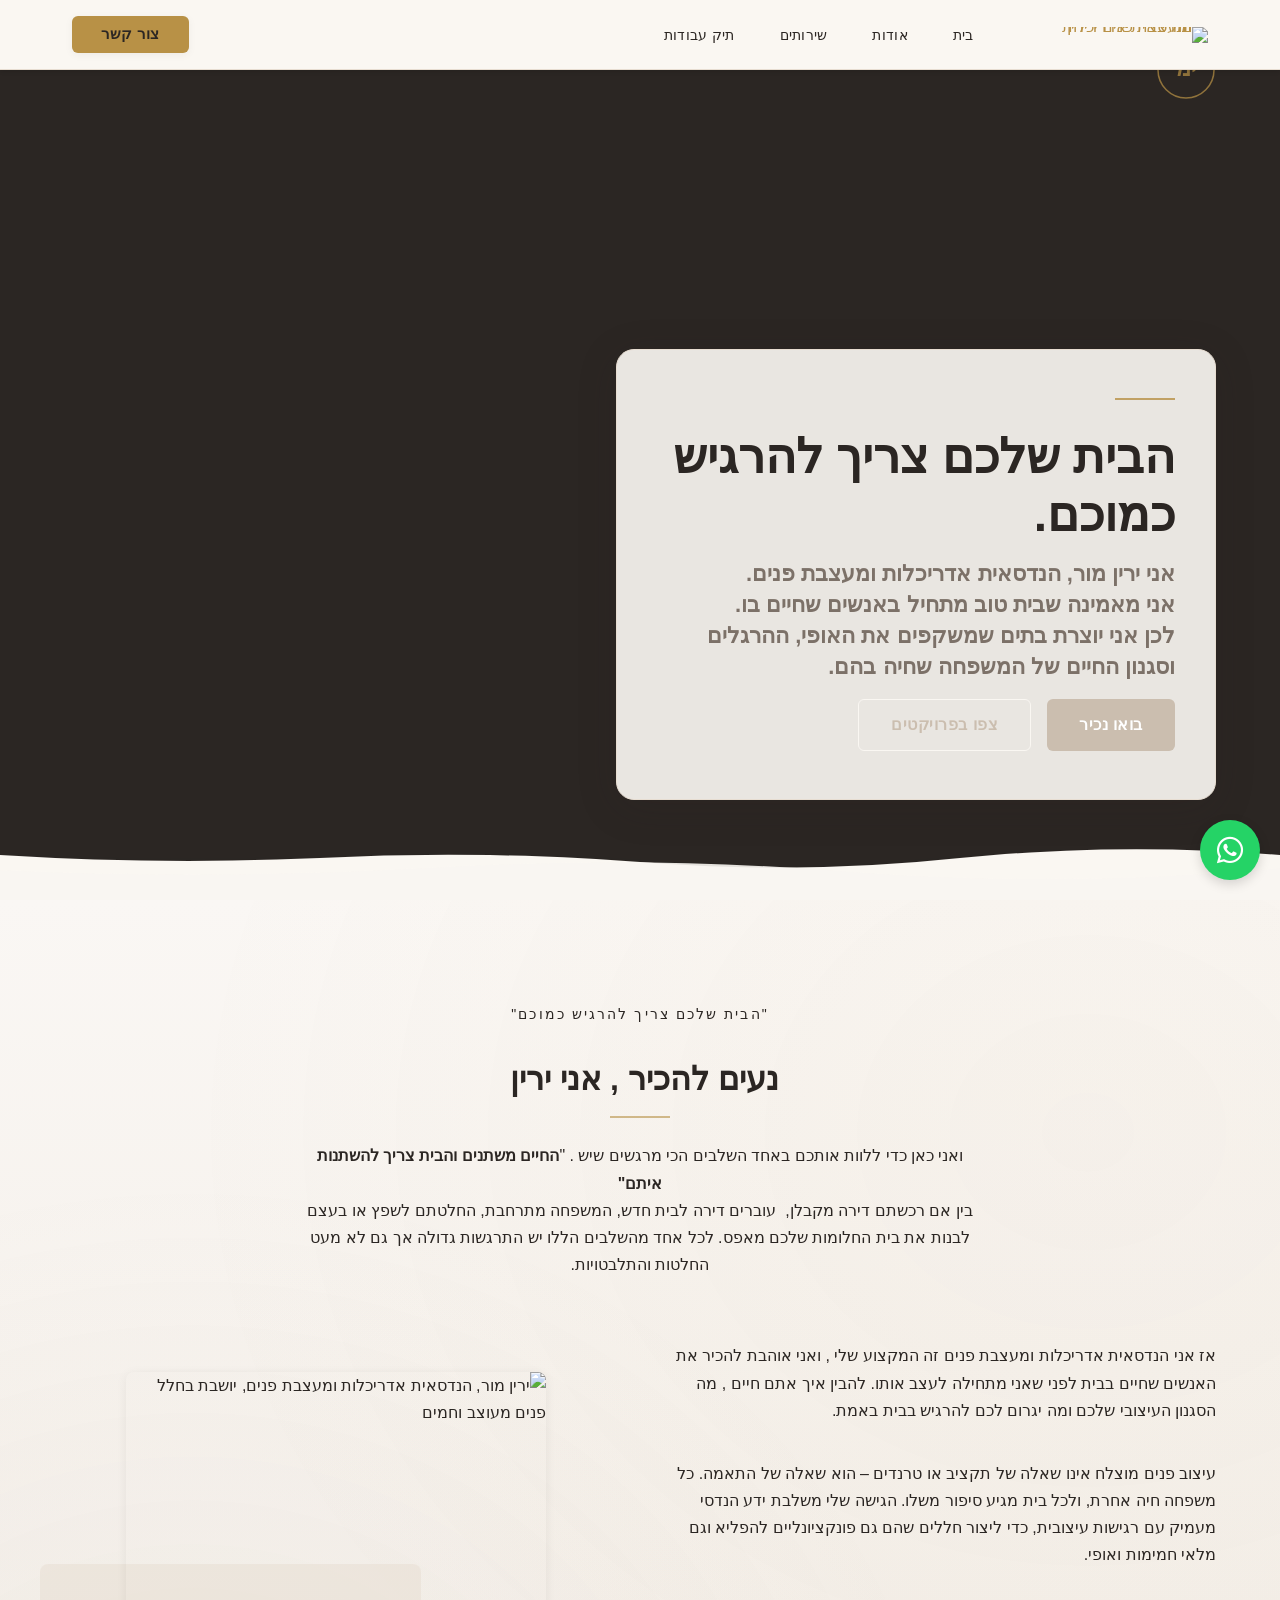
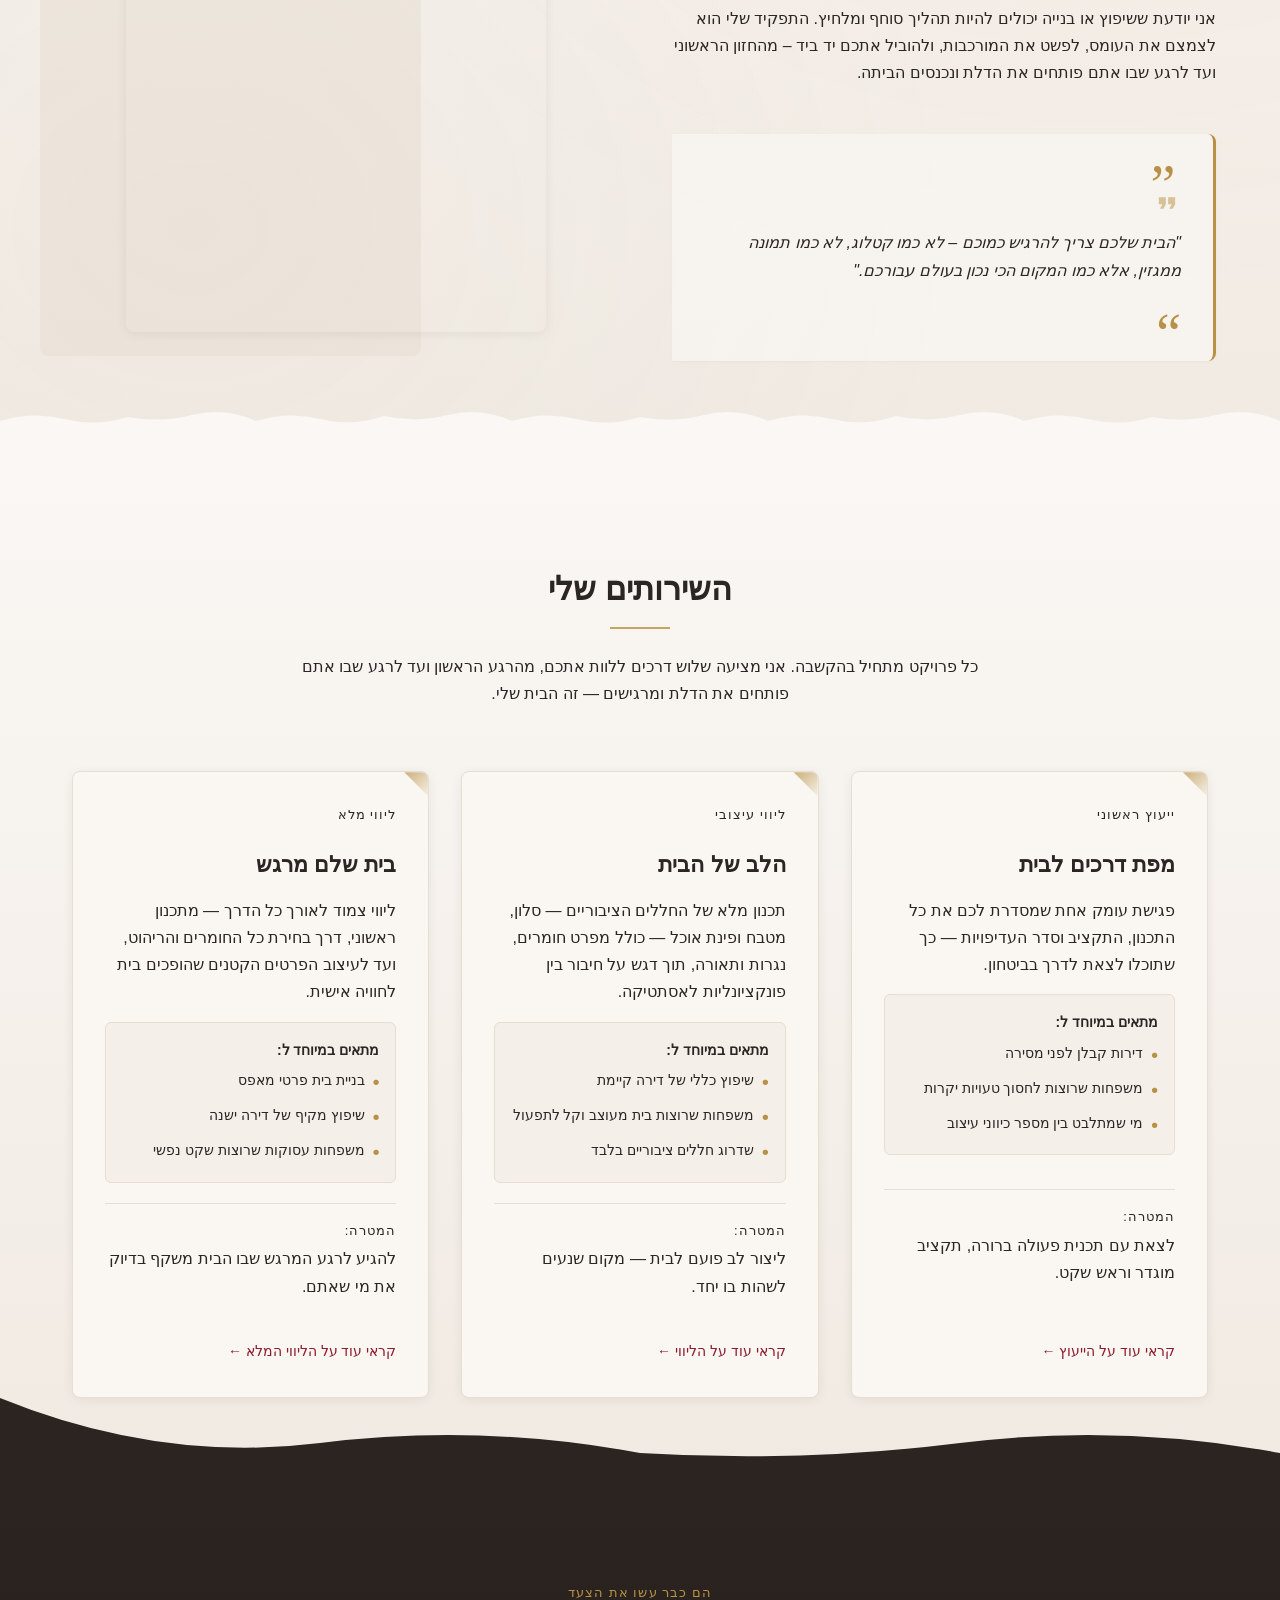
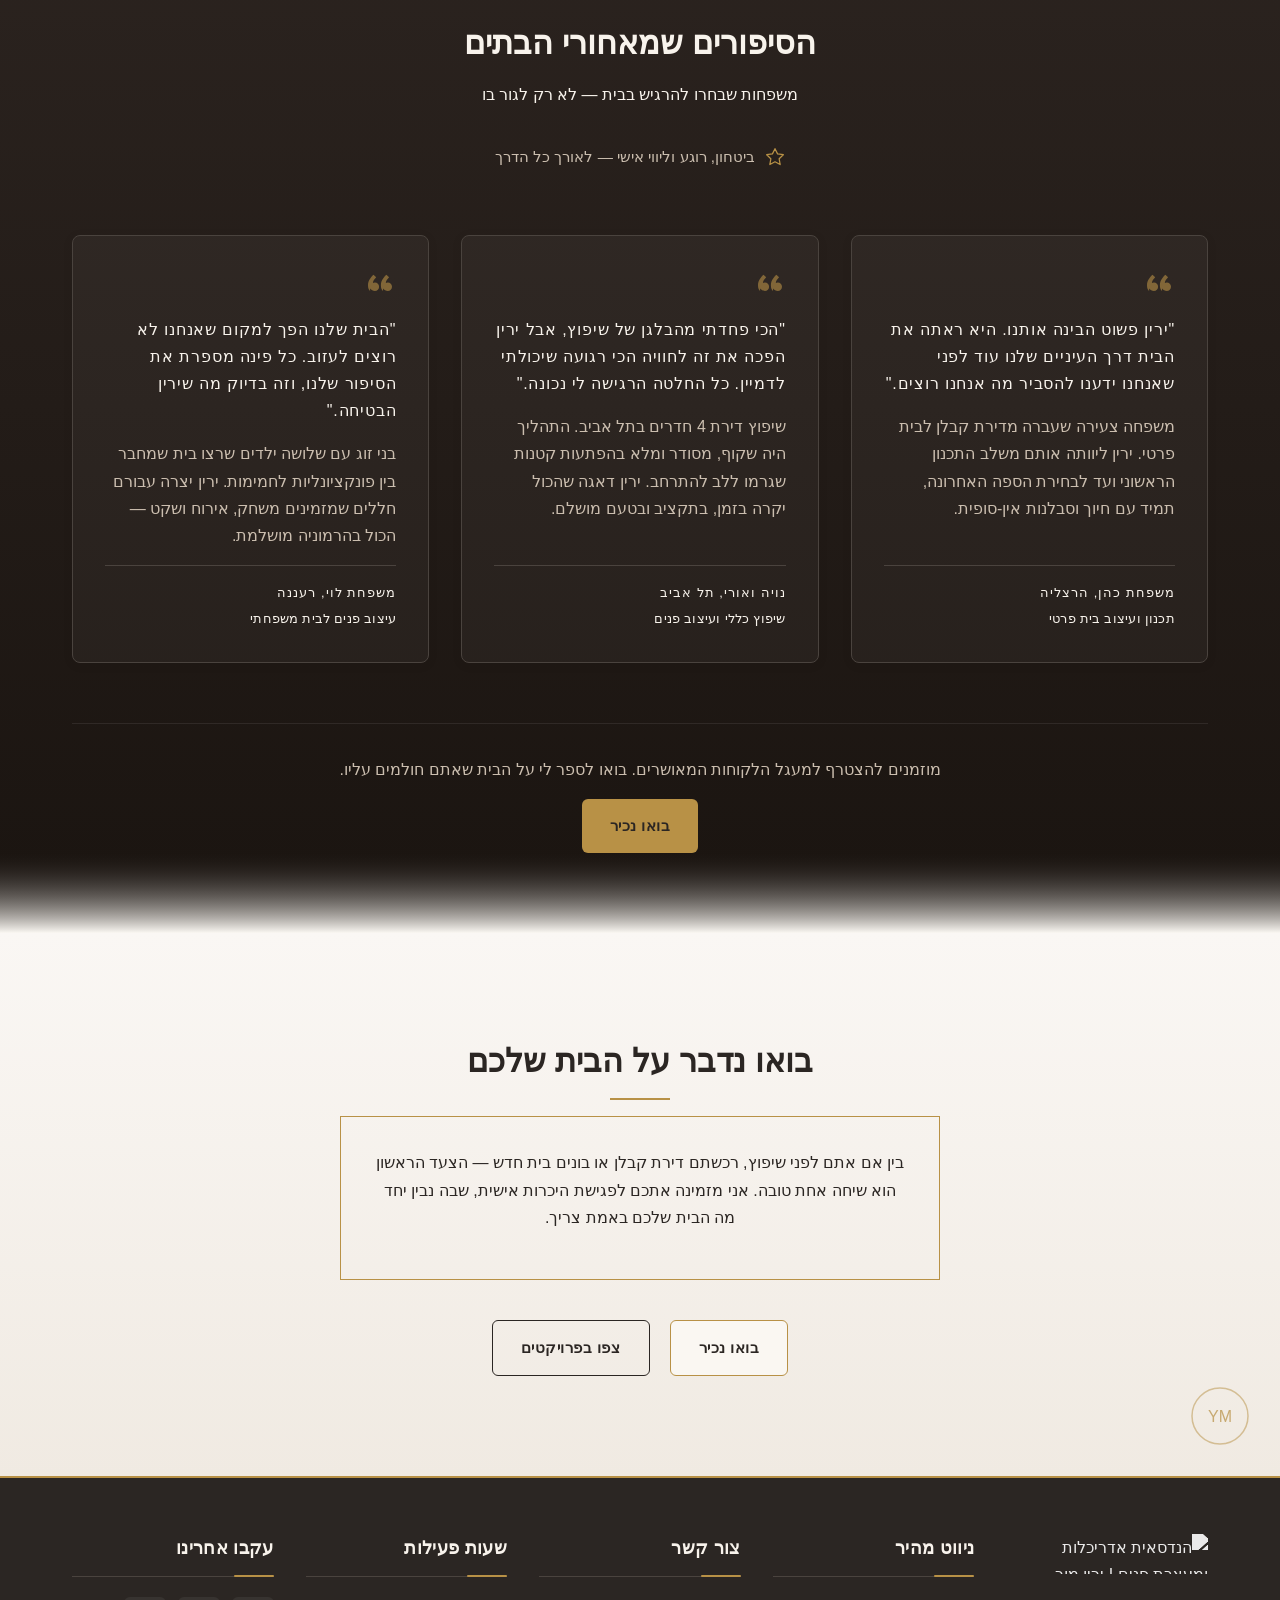
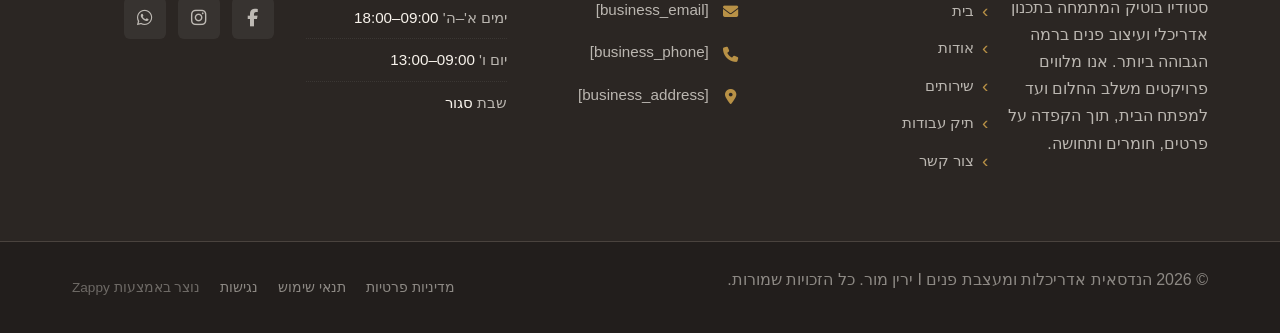
==== commit 35911c1c: "Incremental sync: 1 page(s) — update_text" ====
--- a/public/index.html
+++ b/public/index.html
@@ -1 +1 @@
-<!doctype html><html dir="rtl" lang="he"><head><meta charset="UTF-8"><meta content="width=device-width,initial-scale=1" name="viewport"><meta content="index, follow" name="robots"><title>הפכו את הבית לסיפור שלכם — הנדסאית אדריכלות ומעצבת פנים I ירין מור</title><meta content="מעצבת פנים והנדסאית אדריכלות שיוצרת בתים עם נשמה. עיצוב פנים אישי ומשפחתי ברוח אלגנטית-על-זמנית. צרו את חוויית המגורים שחלמתם עליה." name="description"><meta content="עיצוב פנים, הנדסאית אדריכלות, מעצבת פנים, אדריכלות ועיצוב פנים, עיצוב הבית" name="keywords"><link href="/assets/favicon.ico" rel="icon" type="image/x-icon"><link href="/assets/favicon-16x16.png" rel="icon" type="image/png" sizes="16x16"><link href="/assets/favicon-32x32.png" rel="icon" type="image/png" sizes="32x32"><link href="/assets/favicon-48x48.png" rel="icon" type="image/png" sizes="48x48"><link href="/assets/favicon-192x192.png" rel="icon" type="image/png" sizes="192x192"><link href="/assets/favicon-512x512.png" rel="icon" type="image/png" sizes="512x512"><link href="/assets/apple-touch-icon.png" rel="apple-touch-icon"><script>!function(){"use strict";var t="8ca050e7-70a1-431a-857a-f9ae5ed04c41",e="https://api.zappy5.com/api/analytics/track",a=18e5,n=2592e6,o=!0,i=!0,r=!0;var s=function(){var e="zappy_visitor_"+t,a=null;try{if(a=localStorage.getItem(e)){var o=JSON.parse(a),i=Date.now();if(i-o.created<n)return o.lastSeen=i,localStorage.setItem(e,JSON.stringify(o)),o.id}}catch(t){console.warn("Zappy Analytics: LocalStorage not available")}var r="zv_"+Date.now()+"_"+Math.random().toString(36).substr(2,9);try{localStorage.setItem(e,JSON.stringify({id:r,created:Date.now(),lastSeen:Date.now()}))}catch(t){}return r}(),c=function(){var e="zappy_session_"+t,n=null;try{if(n=sessionStorage.getItem(e)){var o=JSON.parse(n),i=Date.now();if(i-o.timestamp<a)return o.timestamp=i,sessionStorage.setItem(e,JSON.stringify(o)),o.id}}catch(t){console.warn("Zappy Analytics: SessionStorage not available")}var r="zs_"+Date.now()+"_"+Math.random().toString(36).substr(2,9);try{sessionStorage.setItem(e,JSON.stringify({id:r,timestamp:Date.now()}))}catch(t){}return r}();function l(a,n){n=n||{};var o={website_id:t,event_type:a,page_path:window.location.pathname,referrer:document.referrer||"direct",visitor_id:s,session_id:c,metadata:n};if(navigator.sendBeacon){var i=new Blob([JSON.stringify(o)],{type:"application/json"});navigator.sendBeacon(e,i)}else fetch(e,{method:"POST",headers:{"Content-Type":"application/json"},body:JSON.stringify(o),keepalive:!0}).catch(function(t){console.warn("Zappy Analytics: Failed to track event",t)})}o&&l("pageview",{title:document.title,url:window.location.href}),i&&document.addEventListener("click",function(t){var e=t.target;if("BUTTON"===e.tagName||e.closest("button")){var a="BUTTON"===e.tagName?e:e.closest("button");l("click",{element:"button",text:a.textContent.trim().substring(0,100),id:a.id||null,class:a.className||null})}else if("A"===e.tagName||e.closest("a")){var n="A"===e.tagName?e:e.closest("a");l("navigation",{element:"link",text:n.textContent.trim().substring(0,100),href:n.href,external:n.hostname!==window.location.hostname})}},!0),r&&document.addEventListener("submit",function(t){var e=t.target;l("form_submit",{form_id:e.id||null,form_name:e.name||null,form_action:e.action||null,form_method:e.method||"GET"})},!0);var d=Date.now();window.addEventListener("beforeunload",function(){l("page_unload",{time_on_page:Math.floor((Date.now()-d)/1e3),page_path:window.location.pathname})}),window.zappyAnalytics={track:l,getVisitorId:function(){return s},getSessionId:function(){return c}}}()</script><meta content="הפכו את הבית לסיפור שלכם — הנדסאית אדריכלות ומעצבת פנים I ירין מור" property="og:title"><meta content="מעצבת פנים והנדסאית אדריכלות שיוצרת בתים עם נשמה. עיצוב פנים אישי ומשפחתי ברוח אלגנטית-על-זמנית. צרו את חוויית המגורים שחלמתם עליה." property="og:description"><meta content="summary_large_image" name="twitter:card"><meta content="הפכו את הבית לסיפור שלכם — הנדסאית אדריכלות ומעצבת פנים I ירין מור" name="twitter:title"><meta content="מעצבת פנים והנדסאית אדריכלות שיוצרת בתים עם נשמה. עיצוב פנים אישי ומשפחתי ברוח אלגנטית-על-זמנית. צרו את חוויית המגורים שחלמתם עליה." name="twitter:description"><meta content="website" property="og:type"><meta content="he_IL" property="og:locale"><link href="https://cdnjs.cloudflare.com/ajax/libs/font-awesome/6.4.0/css/all.min.css" rel="stylesheet"><style>.skip-link{position:absolute;top:0;left:0;transform:translateY(-200%);padding:12px 18px;background:var(--bg-dark,#1a1a1a);color:var(--text-light,#fff);font-weight:600;border-radius:0 0 8px 0;z-index:10000}.skip-link:focus{transform:none;outline:2px solid var(--ring,#fff);outline-offset:2px}:focus-visible{outline:2px solid var(--ring,currentColor);outline-offset:3px}</style><link href="/assets/favicon.ico" rel="icon" type="image/x-icon"><link href="/assets/favicon-16x16.png" rel="icon" type="image/png" sizes="16x16"><link href="/assets/favicon-32x32.png" rel="icon" type="image/png" sizes="32x32"><link href="/assets/favicon-48x48.png" rel="icon" type="image/png" sizes="48x48"><link href="/assets/favicon-192x192.png" rel="icon" type="image/png" sizes="192x192"><link href="/assets/favicon-512x512.png" rel="icon" type="image/png" sizes="512x512"><link href="/assets/apple-touch-icon.png" rel="apple-touch-icon"><link href="https://cdn.jsdelivr.net/npm/vanilla-cookieconsent@3/dist/cookieconsent.css" rel="stylesheet"><script src="https://cdn.jsdelivr.net/npm/vanilla-cookieconsent@3/dist/cookieconsent.umd.js"></script><script src="https://cdn.jsdelivr.net/gh/mickidum/acc_toolbar/acctoolbar/acctoolbar.min.js"></script><link href="/styles.css" rel="stylesheet"><script>window.ZAPPY_WEBSITE_ID="8ca050e7-70a1-431a-857a-f9ae5ed04c41",window.ZAPPY_API_BASE="https://api.zappy5.com"</script><style id="zappy-dropdown-submenu-styles">#navMenu li:has(.sub-menu),.nav-menu li:has(.sub-menu),.navbar li:has(.sub-menu),nav li:has(.sub-menu){position:relative}#navMenu .sub-menu,.nav-menu .sub-menu,.navbar .sub-menu,nav .sub-menu{display:block!important;position:absolute!important;top:100%;left:0;min-width:220px;background:#fff;border-radius:8px;box-shadow:0 8px 25px rgba(0,0,0,.15);padding:8px 0;opacity:0;visibility:hidden;transform:translateY(10px);transition:all .3s ease;z-index:1000;list-style:none;pointer-events:none}#navMenu li:hover>.sub-menu,.nav-menu li:hover>.sub-menu,.navbar li:hover>.sub-menu,nav li:hover>.sub-menu{opacity:1!important;visibility:visible!important;transform:translateY(0)!important;pointer-events:auto!important}.sub-menu li{list-style:none;margin:0;padding:0}.sub-menu a{display:block!important;padding:10px 16px!important;color:var(--text-dark,#333)!important;font-weight:500;text-decoration:none;white-space:nowrap;transition:background-color .2s}.sub-menu .zappy-nav-child>a{padding-left:28px!important;font-size:.9em!important;opacity:.85!important}[dir=rtl] .sub-menu .zappy-nav-child>a,html[lang=ar] .sub-menu .zappy-nav-child>a,html[lang=he] .sub-menu .zappy-nav-child>a{padding-left:10px!important;padding-right:28px!important}.sub-menu .zappy-nav-parent>a{font-weight:600!important}.sub-menu a:hover{background-color:#f5f5f5}[dir=rtl] .nav-menu .sub-menu,[dir=rtl] .navbar .sub-menu,[dir=rtl] nav .sub-menu,html[lang=ar] .nav-menu .sub-menu,html[lang=ar] .navbar .sub-menu,html[lang=ar] nav .sub-menu,html[lang=he] .nav-menu .sub-menu,html[lang=he] .navbar .sub-menu,html[lang=he] nav .sub-menu{left:auto!important;right:0!important}.sub-menu:empty,.sub-menu:not(:has(li)):not(:has(> a)),.sub-menu:not(:has(li:not(.zappy-hidden-menu-item))):not(:has(> a)){display:none!important;opacity:0!important;visibility:hidden!important;pointer-events:none!important}li:has(.menu-group-title):hover>.sub-menu{opacity:1!important;visibility:visible!important;transform:translateY(0)!important;pointer-events:auto!important}#navMenu>li>.menu-group-title,.nav-menu>li>.menu-group-title{display:inline-block;padding:.5rem 1rem;cursor:default;user-select:none}@media (max-width:768px){#navMenu .sub-menu,.nav-menu .sub-menu,.navbar .sub-menu,nav .sub-menu{position:static!important;transform:none!important;box-shadow:none!important;background:0 0!important;max-height:0;overflow:hidden;opacity:0;visibility:hidden;transition:max-height .3s ease,opacity .3s ease;padding:0!important;border-radius:0!important}#navMenu .sub-menu.mobile-expanded,.nav-menu .sub-menu.mobile-expanded,.navbar .sub-menu.mobile-expanded{max-height:none!important;overflow-y:visible!important;opacity:1!important;visibility:visible!important;padding:8px 0 8px 16px!important}[dir=rtl] .sub-menu.mobile-expanded,html[lang=he] .sub-menu.mobile-expanded{padding:8px 16px 8px 0!important}#navMenu li:hover>.sub-menu,.nav-menu li:hover>.sub-menu,.navbar li:hover>.sub-menu,nav li:hover>.sub-menu{opacity:0;visibility:hidden;pointer-events:none}#navMenu li>.sub-menu.mobile-expanded,.nav-menu li>.sub-menu.mobile-expanded,.navbar li>.sub-menu.mobile-expanded,nav li>.sub-menu.mobile-expanded{opacity:1!important;visibility:visible!important;pointer-events:auto!important}#navMenu li:has(.sub-menu),.nav-menu li:has(.sub-menu),.navbar li:has(.sub-menu),nav li:has(.sub-menu){display:flex!important;flex-wrap:wrap!important;align-items:center!important;position:relative!important;min-height:44px!important}#navMenu li:has(.sub-menu)>a,.nav-menu li:has(.sub-menu)>a,.navbar li:has(.sub-menu)>a,nav li:has(.sub-menu)>a{flex:1!important;min-width:0!important}#navMenu li:has(.sub-menu)>.menu-group-title,.nav-menu li:has(.sub-menu)>.menu-group-title,.navbar li:has(.sub-menu)>.menu-group-title,nav li:has(.sub-menu)>.menu-group-title{flex:1!important;min-width:0!important;padding:0!important;line-height:inherit!important}#navMenu li:has(.sub-menu)>.sub-menu,.nav-menu li:has(.sub-menu)>.sub-menu,.navbar li:has(.sub-menu)>.sub-menu,nav li:has(.sub-menu)>.sub-menu{flex-basis:100%!important;width:100%!important}#navMenu li:has(.sub-menu)>a [class*=arrow],#navMenu li:has(.sub-menu)>a [class*=chevron],.nav-menu li:has(.sub-menu)>a .fa-angle-down,.nav-menu li:has(.sub-menu)>a .fa-chevron-down,.nav-menu li:has(.sub-menu)>a [class*=arrow],.nav-menu li:has(.sub-menu)>a [class*=chevron],nav li:has(.sub-menu)>a [class*=arrow],nav li:has(.sub-menu)>a [class*=chevron]{display:none!important;visibility:hidden!important}.mobile-submenu-toggle{display:flex!important;align-items:center!important;justify-content:center!important;width:44px!important;height:auto!important;background:0 0!important;border:none!important;cursor:pointer!important;color:var(--text-dark)!important;position:static!important;flex-shrink:0!important;align-self:stretch!important;z-index:2!important;padding:0!important;margin:0!important}.mobile-submenu-toggle::after{content:''!important;width:0!important;height:0!important;border-left:6px solid transparent!important;border-right:6px solid transparent!important;border-top:7px solid currentColor!important;transition:transform .3s ease!important}.mobile-submenu-toggle.expanded::after{transform:rotate(180deg)!important}.sub-menu a{padding:10px 0!important;display:block!important;color:var(--text-dark)!important;white-space:normal!important}.sub-menu .zappy-nav-child>a{padding-left:28px!important;font-size:.9em!important;opacity:.85!important}[dir=rtl] .sub-menu .zappy-nav-child>a,html[lang=ar] .sub-menu .zappy-nav-child>a,html[lang=he] .sub-menu .zappy-nav-child>a{padding-left:0!important;padding-right:28px!important}.sub-menu .zappy-nav-parent>a{font-weight:600!important}#navMenu.active,.nav-menu.active{max-width:100vw!important;overflow-x:hidden!important;box-sizing:border-box!important}.navbar .sub-menu li a,.zappy-products-dropdown .sub-menu a,nav.navbar .sub-menu li a{color:var(--text-dark)!important}}@media (min-width:769px){.mobile-submenu-toggle{display:none!important}}</style><style id="zappy-widget-visibility">html[dir=rtl] .whatsapp-float{right:20px!important;left:auto!important}html:not([dir]) .whatsapp-float,html[dir=ltr] .whatsapp-float{left:20px!important;right:auto!important}html[dir=rtl] #mic-access-tool-general-button,html[dir=rtl] #mic-init-access-tool #mic-access-tool-general-button,html[dir=rtl] #mic-init-access-tool .mic-access-tool-general-button,html[dir=rtl] ._access-icon,html[dir=rtl] .mic-access-tool-general-button{left:20px!important;right:auto!important}html:not([dir]) #mic-access-tool-general-button,html:not([dir]) #mic-init-access-tool #mic-access-tool-general-button,html:not([dir]) #mic-init-access-tool .mic-access-tool-general-button,html:not([dir]) ._access-icon,html:not([dir]) .mic-access-tool-general-button,html[dir=ltr] #mic-access-tool-general-button,html[dir=ltr] #mic-init-access-tool #mic-access-tool-general-button,html[dir=ltr] #mic-init-access-tool .mic-access-tool-general-button,html[dir=ltr] ._access-icon,html[dir=ltr] .mic-access-tool-general-button{right:20px!important;left:auto!important}@media (max-width:768px){.whatsapp-float{display:flex!important}}@media (min-width:769px){.whatsapp-float{display:flex!important}}@media (max-width:768px){#mic-access-tool-general-button,#mic-init-access-tool #mic-access-tool-general-button,#mic-init-access-tool .mic-access-tool-general-button,._access-icon,.mic-access-tool-general-button{display:flex!important;visibility:visible!important;opacity:1!important;pointer-events:auto!important}#mic-access-tool-box.opened-mic-access-tool,#mic-init-access-tool #mic-access-tool-box.opened-mic-access-tool,.mic-access-tool-box.opened-mic-access-tool{visibility:visible!important;opacity:1!important;pointer-events:auto!important}}@media (min-width:769px){#mic-access-tool-general-button,#mic-init-access-tool #mic-access-tool-general-button,#mic-init-access-tool .mic-access-tool-general-button,._access-icon,.mic-access-tool-general-button{display:flex!important;visibility:visible!important;opacity:1!important;pointer-events:auto!important}#mic-access-tool-box.opened-mic-access-tool,#mic-init-access-tool #mic-access-tool-box.opened-mic-access-tool,.mic-access-tool-box.opened-mic-access-tool{visibility:visible!important;opacity:1!important;pointer-events:auto!important}}</style></head><body><a href="#main" class="skip-link">דלג לתוכן הראשי</a><nav class="navbar" dir="rtl"><button aria-label="Menu" class="mobile-toggle" id="mobileToggle"><svg viewBox="0 0 24 24" class="hamburger-icon" fill="none" height="24" width="24"><path d="M3 12h18M3 6h18M3 18h18" stroke="currentColor" stroke-linecap="round" stroke-width="2"></path></svg> <svg viewBox="0 0 24 24" class="close-icon" fill="none" height="24" width="24" style="display:none"><path d="M18 6L6 18M6 6l12 12" stroke="currentColor" stroke-linecap="round" stroke-width="2"></path></svg></button> <button aria-label="Call" class="phone-header-btn" data-phone="[business_phone]"><svg viewBox="0 0 24 24" height="20" fill="currentColor" width="20"><path d="M22 16.92v3a2 2 0 0 1-2.18 2 19.79 19.79 0 0 1-8.63-3.07 19.5 19.5 0 0 1-6-6 19.79 19.79 0 0 1-3.07-8.67A2 2 0 0 1 4.11 2h3a2 2 0 0 1 2 1.72 12.84 12.84 0 0 0 .7 2.81 2 2 0 0 1-.45 2.11L8.09 9.91a16 16 0 0 0 6 6l1.27-1.27a2 2 0 0 1 2.11-.45 12.84 12.84 0 0 0 2.81.7A2 2 0 0 1 22 16.92z"></path></svg></button><div class="nav-container"><div class="nav-right-group"><div class="nav-brand"><a href="/" class="logo-link"><img alt="הנדסאית אדריכלות ומעצבת פנים I ירין מור" src="/assets/site-----image-1.webp" class="logo"></a></div><ul class="nav-menu" id="navMenu"><li><a href="/">בית</a></li><li><a href="/about">אודות</a></li><li><a href="/services">שירותים</a></li><li><a href="/portfolio">תיק עבודות</a></li></ul></div><div class="nav-cta-container"><a href="/contact" class="nav-cta-btn">צור קשר</a></div></div></nav><script>window.addEventListener("load",function(){const e=document.querySelector(".navbar, nav, header");if(!e)return void console.log("[Navbar] Navbar element not found");let t=document.getElementById("mobileToggle")||document.querySelector(".mobile-toggle")||document.querySelector(".hamburger")||document.querySelector(".hamburger-menu")||document.querySelector(".menu-toggle")||document.querySelector(".burger-menu")||document.querySelector('[aria-label="Menu"]')||document.querySelector('[aria-label="תפריט"]');const n=document.querySelector(".phone-header-btn"),o=window.getComputedStyle(e);let r=o.backgroundColor;if(console.log("[Navbar] Initial navbar background:",r),"transparent"===r||"rgba(0, 0, 0, 0)"===r||r.startsWith("rgba")&&r.includes(", 0)")){const e=o.backgroundImage;if(e&&"none"!==e)console.log("[Navbar] Navbar has background image/gradient, using dark text"),r="rgb(240, 240, 240)";else{const e=window.getComputedStyle(document.body).backgroundColor;console.log("[Navbar] Navbar transparent, using body background:",e),r=e}}const a=r.match(/\d+/g);if(a&&a.length>=3){const e=(.299*parseInt(a[0])+.587*parseInt(a[1])+.114*parseInt(a[2]))/255;console.log("[Navbar] Mobile button colors preserved from Claude CSS (luminance:",e.toFixed(2)+")");const o=document.createElement("style");o.id="zappy-mobile-nav-fix";document.documentElement.lang;document.documentElement.dir,o.textContent='\n        /* Hide mobile buttons on desktop, show only on mobile */\n        @media (min-width: 769px) {\n          .mobile-toggle,\n          .phone-header-btn {\n            display: none !important;\n          }\n        }\n        \n        /* Show and position mobile buttons correctly on mobile */\n        @media (max-width: 768px) {\n          .navbar,\n          nav.navbar {\n            min-height: 70px !important;\n          }\n\n          .mobile-toggle,\n          .phone-header-btn {\n            position: absolute !important;\n            top: 0 !important;\n            bottom: 0 !important;\n            margin-top: auto !important;\n            margin-bottom: auto !important;\n            transform: none !important;\n            z-index: 1001 !important;\n            display: flex !important;\n            align-items: center !important;\n            justify-content: center !important;\n            width: 36px !important;\n            height: 36px !important;\n            border-radius: 50% !important;\n            border: none !important;\n            cursor: pointer !important;\n            padding: 6px !important;\n            background: none !important;\n            color: var(--nav-text, var(--text-dark)) !important;\n            touch-action: manipulation !important;\n            -webkit-tap-highlight-color: transparent !important;\n          }\n\n          html[data-zappy-site-type="ecommerce"] .phone-header-btn,\n          body[data-zappy-site-type="ecommerce"] .phone-header-btn,\n          html[data-zappy-site-type="ecommerce"] header .phone-header-btn,\n          html[data-zappy-site-type="ecommerce"] nav .phone-header-btn {\n            display: none !important;\n            visibility: hidden !important;\n            width: 0 !important;\n            height: 0 !important;\n            min-width: 0 !important;\n            overflow: hidden !important;\n          }\n          \n          /* LTR positioning (default): hamburger LEFT, phone RIGHT */\n          html:not([dir="rtl"]):not([lang="he"]):not([lang="ar"]) .mobile-toggle,\n          html[dir="ltr"] .mobile-toggle {\n            left: 12px !important;\n            right: auto !important;\n          }\n          html:not([dir="rtl"]):not([lang="he"]):not([lang="ar"]) .phone-header-btn,\n          html[dir="ltr"] .phone-header-btn {\n            right: 12px !important;\n            left: auto !important;\n          }\n          \n          /* RTL positioning: hamburger RIGHT, phone LEFT */\n          html[dir="rtl"] .mobile-toggle,\n          html[lang="he"] .mobile-toggle,\n          html[lang="ar"] .mobile-toggle {\n            right: 12px !important;\n            left: auto !important;\n          }\n          html[dir="rtl"] .phone-header-btn,\n          html[lang="he"] .phone-header-btn,\n          html[lang="ar"] .phone-header-btn {\n            left: 12px !important;\n            right: auto !important;\n          }\n          \n          /* CRITICAL: Ensure nav-container has min-height on mobile */\n          /* All children are positioned absolutely/fixed on mobile, so height:auto collapses to 0 */\n          .nav-container {\n            min-height: 70px !important;\n            position: relative !important;\n          }\n          \n          /* Ensure SVG icons are properly sized and inherit color */\n          .mobile-toggle svg,\n          .phone-header-btn svg {\n            width: 24px !important;\n            height: 24px !important;\n            /* Don\'t force display - let JavaScript control hamburger/close toggle */\n          }\n          \n          /* Reset nav-cta-container on mobile - remove desktop box-shadow/padding */\n          /* that creates a visible ghost box when CTA button is hidden */\n          .nav-cta-container {\n            box-shadow: none !important;\n            padding: 0 !important;\n          }\n          \n          /* Hide nav-cta-container entirely on mobile when there\'s no lang-switcher */\n          /* (only the CTA button is inside, and it\'s hidden on mobile) */\n          .nav-cta-container:not(:has(.lang-switcher)) {\n            display: none !important;\n          }\n          \n          /* CRITICAL: Prevent hero image fade gradient from bleeding over headline text */\n          /* The .image-fade-gradient has bottom: -30px (extends below parent) */\n          /* On mobile stacked layout, this overlaps the h1 text below the image */\n          .hero-image-column {\n            overflow: hidden !important;\n          }\n          .image-fade-gradient {\n            bottom: 0 !important;\n          }\n          \n          /* Hide desktop language switcher on mobile - hamburger menu handles it */\n          /* High specificity to override stored CSS */\n          .lang-switcher,\n          .nav-cta-container .lang-switcher,\n          .nav-container .lang-switcher,\n          .navbar .lang-switcher,\n          .navbar .nav-cta-container .lang-switcher {\n            display: none !important;\n          }\n        }\n      ';const r=document.getElementById("zappy-mobile-nav-fix");r&&r.remove(),document.head.appendChild(o),console.log("[Navbar] Critical CSS injected for mobile nav positioning");const i=window.innerWidth<=768;if(t){const e=t.querySelector(".hamburger-icon"),n=t.querySelector(".close-icon");e&&(e.style.setProperty("width","24px","important"),e.style.setProperty("height","24px","important"),e.style.setProperty("display","block","important")),n&&(n.style.setProperty("width","24px","important"),n.style.setProperty("height","24px","important"),n.style.setProperty("display","none","important")),i?(t.style.setProperty("position","absolute","important"),t.style.setProperty("top","0","important"),t.style.setProperty("bottom","0","important"),t.style.setProperty("margin-top","auto","important"),t.style.setProperty("margin-bottom","auto","important"),t.style.setProperty("transform","none","important"),t.style.setProperty("z-index","1001","important"),t.style.removeProperty("left"),t.style.removeProperty("right"),console.log("[Navbar] Mobile toggle positioning applied (mobile viewport)")):(t.style.removeProperty("position"),t.style.removeProperty("top"),t.style.removeProperty("transform"),t.style.removeProperty("z-index"),t.style.removeProperty("left"),t.style.removeProperty("right"),console.log("[Navbar] Desktop viewport - cleared mobile toggle inline positioning"))}if(n){const e=n.querySelector("svg");e&&(e.style.width="24px",e.style.height="24px",e.setAttribute("width","24"),e.setAttribute("height","24")),i?(n.style.setProperty("position","absolute","important"),n.style.setProperty("top","0","important"),n.style.setProperty("bottom","0","important"),n.style.setProperty("margin-top","auto","important"),n.style.setProperty("margin-bottom","auto","important"),n.style.setProperty("transform","none","important"),n.style.setProperty("z-index","1001","important"),n.style.removeProperty("left"),n.style.removeProperty("right"),console.log("[Navbar] Phone button positioning applied (mobile viewport)")):(n.style.removeProperty("position"),n.style.removeProperty("top"),n.style.removeProperty("transform"),n.style.removeProperty("z-index"),n.style.removeProperty("left"),n.style.removeProperty("right"),console.log("[Navbar] Desktop viewport - cleared phone button inline positioning"))}}else console.log("[Navbar] Could not parse background color:",r);t=document.getElementById("mobileToggle")||document.querySelector(".mobile-toggle")||document.querySelector(".hamburger")||document.querySelector(".hamburger-menu")||document.querySelector(".menu-toggle")||document.querySelector(".burger-menu")||document.querySelector('[aria-label="Menu"]')||document.querySelector('[aria-label="תפריט"]');const i=document.getElementById("navMenu")||document.querySelector(".nav-menu")||document.querySelector(".nav-links")||document.querySelector("nav ul:not(.submenu)");if(!t||!i)return void console.log("[Navbar] Mobile toggle or menu not found:",{toggle:!!t,menu:!!i});i.id||(i.id="navMenu"),console.log("[Navbar] Initializing mobile menu...");const l=t.cloneNode(!0);t.parentNode.replaceChild(l,t);var s=0;function p(e){var t=Date.now();t-s<300||(s=t,function(e){e.preventDefault(),e.stopPropagation();const t=l.querySelector(".hamburger-icon"),n=l.querySelector(".close-icon");i.classList.contains("active")?(i.classList.remove("active"),t&&t.style.setProperty("display","block","important"),n&&n.style.setProperty("display","none","important"),document.body.style.overflow="",console.log("[Navbar] Menu closed")):(i.classList.add("active"),t&&t.style.setProperty("display","none","important"),n&&n.style.setProperty("display","block","important"),document.body.style.overflow="hidden",console.log("[Navbar] Menu opened"))}(e))}l.addEventListener("click",p),l.addEventListener("touchend",p),i.querySelectorAll("a").forEach(function(e){e.addEventListener("click",function(){if("#"===this.getAttribute("href"))return;const e=l.querySelector(".hamburger-icon"),t=l.querySelector(".close-icon");i.classList.remove("active"),e&&e.style.setProperty("display","block","important"),t&&t.style.setProperty("display","none","important"),document.body.style.overflow="",console.log("[Navbar] Menu closed (link clicked)")})});var m=i.querySelectorAll(".dropdown-toggle");m.forEach(function(e){e.addEventListener("click",function(e){e.preventDefault(),e.stopPropagation();var t=this.closest(".nav-dropdown");t&&(t.parentNode.querySelectorAll(".nav-dropdown.open").forEach(function(e){e!==t&&e.classList.remove("open")}),t.classList.toggle("open"),console.log("[Navbar] Dropdown toggled:",t.classList.contains("open")?"open":"closed"))})}),document.addEventListener("click",function(e){e.target.closest(".nav-dropdown")||document.querySelectorAll(".nav-dropdown.open").forEach(function(e){e.classList.remove("open")})}),console.log("[Navbar] Dropdown handlers initialized for "+m.length+" dropdowns"),n&&n.addEventListener("click",function(){const e=document.querySelectorAll('a[href^="tel:"]'),t=e.length>0?e[0].getAttribute("href").replace("tel:",""):"[business_phone]";window.location.href="tel:"+t,console.log("[Navbar] Phone button clicked")}),console.log("[Navbar] Mobile menu initialized successfully")})</script><main id="main"><section class="index-hero-section" data-band-index="0" data-layout-spec="בית-hero" id="index-hero-section" data-hero-type="fullscreen-scrim" data-zappy-bg-color="" data-zappy-bg-image="assets/business-general-hero-upload-1780565968550.webp" data-zappy-bg-overlay-color="#2b2623" data-zappy-bg-overlay-opacity="8" data-zappy-bg-type="image" data-zappy-bg-video-type="" data-zappy-bg-video-url="" style="--zappy-bg-overlay:rgba(43, 38, 35, 0.08);--zappy-bg-image:url(&quot;assets/business-general-hero-upload-1780565968550.webp&quot;);background-image:linear-gradient(rgba(43, 38, 35, 0.08), rgba(43, 38, 35, 0.08)), url(&quot;assets/business-general-hero-upload-1780565968550.webp&quot;);background-size:cover;background-position:center center;background-repeat:no-repeat;position:relative;overflow:hidden"><img alt="פנים בית חם ומואר עם נגיעות של וינטג' יוקרתי" src="/assets/site-index-hero-image-1.webp" class="index-hero-section-bg" data-context="A warm, sunlit family interior with creamy walls, walnut wood flooring, an upholstered sofa in dusty blush, soft daylight streaming through sheer curtains, editorial lived-in feel, burgundy textile accents, brass side table lamp." data-element-id="img-1780565667610-ofwmo21mr" data-element-type="image" data-hero-background="true" data-hero-bg="true" data-placeholder="index-hero-image-1" data-zappy-original-bg="hidden" fetchpriority="high" height="600" loading="eager" style="display:none" width="1200"><div class="index-hero-section-scrim" aria-hidden="true" data-zappy-gradient-scrim="true" data-zappy-original-bg="hidden" data-zappy-scrim-orig-opacity="" style="opacity:1;display:none"></div><div class="index-hero-section-monogram" aria-hidden="true"><svg viewBox="0 0 60 60" xmlns="http://www.w3.org/2000/svg" data-no-icon-edit="true"><circle cx="30" cy="30" fill="none" opacity="0.85" r="28" stroke="currentColor" stroke-width="1.5"></circle><text fill="currentColor" font-family="'Cormorant Garamond', serif" font-size="22" opacity="0.85" text-anchor="middle" x="30" y="36" font-weight="600">ימ</text></svg></div><div class="index-hero-section-card"><div class="index-hero-section-brass-rule" aria-hidden="true"></div><h1 class="index-hero-section-headline" data-element-id="move-1780566227641-vq83nnpc"></h1><h1><span style="color:#2b2623 !important"><span style="color:#cbbeaf !important"><span style="color:#e5e5e5 !important"><span style="color:#b3b3b3 !important"><span style="color:#808080 !important"><span style="color:#4d4d4d !important"><span style="color:#cc5c5c !important"><span style="color:#800000 !important"><span style="color:#2b2623 !important">הבית שלכם צריך להרגיש כמוכם.</span></span></span></span></span></span></span></span></span></h1><h3 class="index-hero-section-subtitle" style="color:rgb(43, 38, 35) !important"><span style="color:#7c7168 !important"><span style="color:#7c7168 !important">אני ירין מור, הנדסאית אדריכלות ומעצבת פנים.<br>אני מאמינה שבית טוב מתחיל באנשים שחיים בו.<br>לכן אני יוצרת בתים שמשקפים את האופי, ההרגלים וסגנון החיים של המשפחה שחיה בהם.</span></span></h3><div class="index-hero-section-ctas"><a href="/contact" class="btn btn-primary index-hero-section-btn-primary" data-element-id="btn-1780565667605-wwvfri5fr" data-element-type="button" data-native-element="true" style="outline:none;border-color:rgb(203, 190, 175) !important;color:rgb(255, 255, 255) !important;background-color:rgb(203, 190, 175) !important;background-image:none !important">בואו נכיר</a> <a href="/portfolio" class="btn btn-outline btn-secondary index-hero-section-btn-secondary" data-element-id="btn-1780565667605-t7xokszmo" data-element-type="button" data-native-element="true" style="outline:none;color:rgb(203, 190, 175) !important;border-color:rgb(250, 247, 242) !important;background-color:transparent !important;background-image:none !important" data-text-color="rgb(203, 190, 175)">צפו בפרויקטים</a></div></div><div class="index-hero-section-divider-wrapper" aria-hidden="true"><svg viewBox="0 0 1200 80" xmlns="http://www.w3.org/2000/svg" preserveAspectRatio="none" aria-hidden="true" data-no-icon-edit="true"><defs><filter height="100%" id="hero-divider-shadow" width="100%" x="0" y="0"><feDropShadow dx="0" dy="4" flood-color="#000000" flood-opacity="0.08" stdDeviation="6"></feDropShadow></filter></defs><path d="M0,80 L0,35 Q150,45 300,38 Q450,30 600,42 Q750,55 900,38 Q1050,22 1200,35 L1200,80 Z" fill="var(--bg-light)" filter="url(#hero-divider-shadow)"></path><path d="M0,80 L0,50 Q200,60 400,48 Q600,35 800,52 Q1000,68 1200,48 L1200,80 Z" fill="var(--bg-light)" opacity="0.9"></path></svg></div></section><section class="index-philosophy-section" data-band-index="1" data-layout-spec="בית-philosophy" id="index-philosophy-section"><div class="index-philosophy-section__container"><div class="index-philosophy-section__intro"><p><span class="index-philosophy-section__label" style="color:rgb(43, 38, 35) !important">"הבית שלכם צריך להרגיש כמוכם"</span></p><h2 class="index-philosophy-section__title">נעים להכיר , אני ירין&nbsp;</h2><div class="index-philosophy-section__accent-rule" aria-hidden="true"></div><p class="index-philosophy-section__subtitle">ואני כאן כדי ללוות אותכם באחד השלבים הכי מרגשים שיש . "<b>החיים משתנים והבית צריך להשתנות איתם"</b><br>בין אם רכשתם דירה מקבלן,&nbsp; עוברים דירה לבית חדש, המשפחה מתרחבת, החלטתם לשפץ או בעצם לבנות את בית החלומות שלכם מאפס. לכל אחד מהשלבים הללו יש התרגשות גדולה אך גם לא מעט החלטות והתלבטויות.</p></div><div class="index-philosophy-section__content"><div class="index-philosophy-section__text-col"><div class="index-philosophy-section__text-block"><p>אז אני הנדסאית אדריכלות ומעצבת פנים&nbsp; זה המקצוע שלי, אבל המטרה שלי היא לא רק לתכן ולעצב את הבית שלכם ,אלא להפוך את כל הדרך לשם לנעימה ,מסודרת ומהנה יותר.אני כאן כדי להתרגש איתכם</p><p>עיצוב פנים מוצלח אינו שאלה של תקציב או טרנדים – הוא שאלה של התאמה. כל משפחה חיה אחרת, ולכל בית מגיע סיפור משלו. הגישה שלי משלבת ידע הנדסי מעמיק עם רגישות עיצובית, כדי ליצור חללים שהם גם פונקציונליים להפליא וגם מלאי חמימות ואופי.</p><p>אני יודעת ששיפוץ או בנייה יכולים להיות תהליך סוחף ומלחיץ. התפקיד שלי הוא לצמצם את העומס, לפשט את המורכבות, ולהוביל אתכם יד ביד – מהחזון הראשוני ועד לרגע שבו אתם פותחים את הדלת ונכנסים הביתה.</p></div><blockquote class="index-philosophy-section__quote"><svg viewBox="0 0 24 24" class="index-philosophy-section__quote-icon" fill="currentColor" data-element-type="icon" data-icon-type="svg" aria-hidden="true"><path d="M6 17h3l2-4V7H5v6h3l-2 4zm8 0h3l2-4V7h-6v6h3l-2 4z"></path></svg><p>"הבית שלכם צריך להרגיש כמוכם – לא כמו קטלוג, לא כמו תמונה ממגזין, אלא כמו המקום הכי נכון בעולם עבורכם."</p></blockquote></div><div class="index-philosophy-section__image-col"><div class="index-philosophy-section__image-wrapper"><div style="position:relative !important;overflow:hidden !important;width:420px !important;max-width:100% !important;margin-left:auto !important;margin-right:auto !important;height:560px !important;display:block !important" data-element-id="img-1780565667610-i0sdxm3oa" data-element-type="image" data-zappy-card-slot-fill="1" data-zappy-wrapper-margins-applied="true" data-zappy-zoom-clip="true" data-zappy-zoom-wrapper="true" data-zappy-zoom-wrapper-align="center" data-zappy-zoom-wrapper-height="560px" data-zappy-zoom-wrapper-width="420px" data-zappy-zoom-wrapper-width-mode="px"><img alt="ירין מור, הנדסאית אדריכלות ומעצבת פנים, יושבת בחלל פנים מעוצב וחמים" src="/assets/site-index-philosophy-image-1-1780566166717-mdwos9.webp?v=1780566168811" data-context="A warm, intimate portrait of a female Israeli interior designer in her early 30s, sitting comfortably in a beautifully styled living room with warm walnut wood tones, cream linen upholstery, and soft natural daylight. She wears an elegant yet approachable cream blouse and has a gentle, confident smile. The composition feels personal, unposed, and inviting – like a moment captured in a beautiful home rather than a corporate headshot." data-element-id="img-1780565667610-i0sdxm3oa" data-element-type="image" data-placeholder="index-philosophy-image-1" height="800" style="object-position:50% 50% !important;margin:0px !important;left:0% !important;top:0% !important;width:100% !important;height:100% !important;max-width:none !important;max-height:none !important;display:block !important;object-fit:cover !important" width="600" data-zappy-object-position="50% 50%" data-zappy-original-height="560" data-zappy-original-width="420" data-zappy-zoom="1" decoding="async"></div></div><div class="index-philosophy-section__backplate" aria-hidden="true"></div></div></div></div><div class="index-philosophy-section__divider-wrapper" aria-hidden="true" data-no-icon-edit="true"><svg viewBox="0 0 1200 60" xmlns="http://www.w3.org/2000/svg" preserveAspectRatio="none"><path d="M0,60 L0,20 Q30,10 60,18 T120,16 Q150,22 180,14 T240,20 Q270,10 300,18 T360,15 Q390,22 420,14 T480,20 Q510,10 540,18 T600,16 Q630,22 660,14 T720,20 Q750,10 780,18 T840,15 Q870,22 900,14 T960,20 Q990,10 1020,18 T1080,16 Q1110,22 1140,14 T1200,20 L1200,60 Z" fill="#FAF7F4"></path></svg></div></section><section class="index-services-section" data-band-index="2" data-layout-spec="בית-services"><div class="services-container"><div class="services-header"><h2 class="services-title">השירותים שלי</h2><div class="accent-rule" aria-hidden="true"></div><p class="services-subtitle">כל פרויקט מתחיל בהקשבה. אני מציעה שלוש דרכים ללוות אתכם, מהרגע הראשון ועד לרגע שבו אתם פותחים את הדלת ומרגישים — זה הבית שלי.</p></div><div class="services-grid"><article class="service-card"><div class="card-corner" aria-hidden="true"></div><span class="service-label">ייעוץ ראשוני</span><h3 class="service-name">מפת דרכים לבית</h3><p class="service-promise">פגישת עומק אחת שמסדרת לכם את כל התכנון, התקציב וסדר העדיפויות — כך שתוכלו לצאת לדרך בביטחון.</p><div class="service-details"><h4 class="details-title">מתאים במיוחד ל:</h4><ul class="details-list"><li>דירות קבלן לפני מסירה</li><li>משפחות שרוצות לחסוך טעויות יקרות</li><li>מי שמתלבט בין מספר כיווני עיצוב</li></ul></div><div class="service-goal"><span class="goal-label">המטרה:</span><p class="goal-text">לצאת עם תכנית פעולה ברורה, תקציב מוגדר וראש שקט.</p></div><a href="/services" class="service-cta">קראי עוד על הייעוץ ←</a></article><article class="service-card"><div class="card-corner" aria-hidden="true"></div><span class="service-label">ליווי עיצובי</span><h3 class="service-name">הלב של הבית</h3><p class="service-promise">תכנון מלא של החללים הציבוריים — סלון, מטבח ופינת אוכל — כולל מפרט חומרים, נגרות ותאורה, תוך דגש על חיבור בין פונקציונליות לאסתטיקה.</p><div class="service-details"><h4 class="details-title">מתאים במיוחד ל:</h4><ul class="details-list"><li>שיפוץ כללי של דירה קיימת</li><li>משפחות שרוצות בית מעוצב וקל לתפעול</li><li>שדרוג חללים ציבוריים בלבד</li></ul></div><div class="service-goal"><span class="goal-label">המטרה:</span><p class="goal-text">ליצור לב פועם לבית — מקום שנעים לשהות בו יחד.</p></div><a href="/services" class="service-cta">קראי עוד על הליווי ←</a></article><article class="service-card"><div class="card-corner" aria-hidden="true"></div><span class="service-label">ליווי מלא</span><h3 class="service-name">בית שלם מרגש</h3><p class="service-promise">ליווי צמוד לאורך כל הדרך — מתכנון ראשוני, דרך בחירת כל החומרים והריהוט, ועד לעיצוב הפרטים הקטנים שהופכים בית לחוויה אישית.</p><div class="service-details"><h4 class="details-title">מתאים במיוחד ל:</h4><ul class="details-list"><li>בניית בית פרטי מאפס</li><li>שיפוץ מקיף של דירה ישנה</li><li>משפחות עסוקות שרוצות שקט נפשי</li></ul></div><div class="service-goal"><span class="goal-label">המטרה:</span><p class="goal-text">להגיע לרגע המרגש שבו הבית משקף בדיוק את מי שאתם.</p></div><a href="/services" class="service-cta">קראי עוד על הליווי המלא ←</a></article></div></div><div class="services-divider-wrapper" aria-hidden="true" data-no-icon-edit="true"><svg viewBox="0 0 1200 80" xmlns="http://www.w3.org/2000/svg" preserveAspectRatio="none"><path d="M0,80 L0,0 Q150,65 300,45 T600,55 Q750,65 900,45 T1200,55 L1200,80 Z" fill="#2C2420"></path></svg></div></section><section class="index-testimonials-section" data-band-index="3" data-layout-spec="בית-testimonials"><div class="index-testimonials-section__container"><div class="index-testimonials-section__header"><span class="index-testimonials-section__overline">הם כבר עשו את הצעד</span><h2 class="index-testimonials-section__title">הסיפורים שמאחורי הבתים</h2><p class="index-testimonials-section__subtitle">משפחות שבחרו להרגיש בבית — לא רק לגור בו</p></div><div class="index-testimonials-section__reassurance"><svg viewBox="0 0 24 24" xmlns="http://www.w3.org/2000/svg" class="index-testimonials-section__reassurance-icon" data-element-type="icon" data-icon-type="svg" fill="none"><path d="M12 2L15.09 8.26L22 9.27L17 14.14L18.18 21.02L12 17.77L5.82 21.02L7 14.14L2 9.27L8.91 8.26L12 2Z" stroke="currentColor" stroke-linecap="round" stroke-width="1.5" stroke-linejoin="round"></path></svg> <span class="index-testimonials-section__reassurance-text">ביטחון, רוגע וליווי אישי — לאורך כל הדרך</span></div><div class="index-testimonials-section__grid"><article class="index-testimonials-section__card"><div class="index-testimonials-section__card-inner"><svg viewBox="0 0 24 24" xmlns="http://www.w3.org/2000/svg" class="index-testimonials-section__quote-mark" data-element-type="icon" data-icon-type="svg" fill="none"><path d="M4.583 17.321C3.553 16.227 3 15.133 3 13.011C3 9.194 5.512 6.675 7.09 5.091L9.145 6.994C8.166 8.011 6.702 9.636 6.702 11.268C7.148 11.006 7.637 10.875 8.169 10.875C9.915 10.875 11.331 12.291 11.331 14.037C11.331 15.783 9.915 17.199 8.169 17.199C6.702 17.199 5.512 16.448 4.583 15.354V17.321ZM14.252 17.321C13.222 16.227 12.669 15.133 12.669 13.011C12.669 9.194 15.181 6.675 16.759 5.091L18.814 6.994C17.835 8.011 16.371 9.636 16.371 11.268C16.817 11.006 17.306 10.875 17.838 10.875C19.584 10.875 21 12.291 21 14.037C21 15.783 19.584 17.199 17.838 17.199C16.371 17.199 15.181 16.448 14.252 15.354V17.321Z" fill="currentColor"></path></svg><p class="index-testimonials-section__card-quote">"ירין פשוט הבינה אותנו. היא ראתה את הבית דרך העיניים שלנו עוד לפני שאנחנו ידענו להסביר מה אנחנו רוצים."</p><p class="index-testimonials-section__card-story">משפחה צעירה שעברה מדירת קבלן לבית פרטי. ירין ליוותה אותם משלב התכנון הראשוני ועד לבחירת הספה האחרונה, תמיד עם חיוך וסבלנות אין-סופית.</p><div class="index-testimonials-section__card-footer"><span class="index-testimonials-section__card-client">משפחת כהן, הרצליה</span> <span class="index-testimonials-section__card-project">תכנון ועיצוב בית פרטי</span></div></div></article><article class="index-testimonials-section__card"><div class="index-testimonials-section__card-inner"><svg viewBox="0 0 24 24" xmlns="http://www.w3.org/2000/svg" class="index-testimonials-section__quote-mark" data-element-type="icon" data-icon-type="svg" fill="none"><path d="M4.583 17.321C3.553 16.227 3 15.133 3 13.011C3 9.194 5.512 6.675 7.09 5.091L9.145 6.994C8.166 8.011 6.702 9.636 6.702 11.268C7.148 11.006 7.637 10.875 8.169 10.875C9.915 10.875 11.331 12.291 11.331 14.037C11.331 15.783 9.915 17.199 8.169 17.199C6.702 17.199 5.512 16.448 4.583 15.354V17.321ZM14.252 17.321C13.222 16.227 12.669 15.133 12.669 13.011C12.669 9.194 15.181 6.675 16.759 5.091L18.814 6.994C17.835 8.011 16.371 9.636 16.371 11.268C16.817 11.006 17.306 10.875 17.838 10.875C19.584 10.875 21 12.291 21 14.037C21 15.783 19.584 17.199 17.838 17.199C16.371 17.199 15.181 16.448 14.252 15.354V17.321Z" fill="currentColor"></path></svg><p class="index-testimonials-section__card-quote">"הכי פחדתי מהבלגן של שיפוץ, אבל ירין הפכה את זה לחוויה הכי רגועה שיכולתי לדמיין. כל החלטה הרגישה לי נכונה."</p><p class="index-testimonials-section__card-story">שיפוץ דירת 4 חדרים בתל אביב. התהליך היה שקוף, מסודר ומלא בהפתעות קטנות שגרמו ללב להתרחב. ירין דאגה שהכול יקרה בזמן, בתקציב ובטעם מושלם.</p><div class="index-testimonials-section__card-footer"><span class="index-testimonials-section__card-client">נויה ואורי, תל אביב</span> <span class="index-testimonials-section__card-project">שיפוץ כללי ועיצוב פנים</span></div></div></article><article class="index-testimonials-section__card"><div class="index-testimonials-section__card-inner"><svg viewBox="0 0 24 24" xmlns="http://www.w3.org/2000/svg" class="index-testimonials-section__quote-mark" data-element-type="icon" data-icon-type="svg" fill="none"><path d="M4.583 17.321C3.553 16.227 3 15.133 3 13.011C3 9.194 5.512 6.675 7.09 5.091L9.145 6.994C8.166 8.011 6.702 9.636 6.702 11.268C7.148 11.006 7.637 10.875 8.169 10.875C9.915 10.875 11.331 12.291 11.331 14.037C11.331 15.783 9.915 17.199 8.169 17.199C6.702 17.199 5.512 16.448 4.583 15.354V17.321ZM14.252 17.321C13.222 16.227 12.669 15.133 12.669 13.011C12.669 9.194 15.181 6.675 16.759 5.091L18.814 6.994C17.835 8.011 16.371 9.636 16.371 11.268C16.817 11.006 17.306 10.875 17.838 10.875C19.584 10.875 21 12.291 21 14.037C21 15.783 19.584 17.199 17.838 17.199C16.371 17.199 15.181 16.448 14.252 15.354V17.321Z" fill="currentColor"></path></svg><p class="index-testimonials-section__card-quote">"הבית שלנו הפך למקום שאנחנו לא רוצים לעזוב. כל פינה מספרת את הסיפור שלנו, וזה בדיוק מה שירין הבטיחה."</p><p class="index-testimonials-section__card-story">בני זוג עם שלושה ילדים שרצו בית שמחבר בין פונקציונליות לחמימות. ירין יצרה עבורם חללים שמזמינים משחק, אירוח ושקט — הכול בהרמוניה מושלמת.</p><div class="index-testimonials-section__card-footer"><span class="index-testimonials-section__card-client">משפחת לוי, רעננה</span> <span class="index-testimonials-section__card-project">עיצוב פנים לבית משפחתי</span></div></div></article></div><div class="index-testimonials-section__invitation"><p class="index-testimonials-section__invitation-text">מוזמנים להצטרף למעגל הלקוחות המאושרים. בואו לספר לי על הבית שאתם חולמים עליו.</p><a href="#contact" class="index-testimonials-section__cta">בואו נכיר</a></div></div><div class="index-testimonials-section__divider-wrapper"><svg viewBox="0 0 1200 80" xmlns="http://www.w3.org/2000/svg" preserveAspectRatio="none" aria-hidden="true" data-no-icon-edit="true"><defs><linearGradient id="testimonials-vignette" x1="0%" x2="0%" y1="0%" y2="100%"><stop offset="0%" stop-color="#2B2623" stop-opacity="0"></stop><stop offset="100%" stop-color="#FAF7F2" stop-opacity="1"></stop></linearGradient></defs><rect fill="url(#testimonials-vignette)" height="80" width="1200" x="0" y="0"></rect></svg></div></section><section class="index-cta-section" data-band-index="4" data-layout-spec="בית-cta"><div class="index-cta-section__container"><h2 class="index-cta-section__title">בואו נדבר על הבית שלכם</h2><div class="index-cta-section__framed-box"><p class="index-cta-section__text">בין אם אתם לפני שיפוץ, רכשתם דירת קבלן או בונים בית חדש — הצעד הראשון הוא שיחה אחת טובה. אני מזמינה אתכם לפגישת היכרות אישית, שבה נבין יחד מה הבית שלכם באמת צריך.</p></div><div class="index-cta-section__buttons"><a href="/contact" class="index-cta-section__btn index-cta-section__btn--primary">בואו נכיר</a> <a href="/portfolio" class="index-cta-section__btn index-cta-section__btn--secondary">צפו בפרויקטים</a></div></div><svg viewBox="0 0 60 60" xmlns="http://www.w3.org/2000/svg" class="index-cta-section__monogram" data-element-type="icon" data-icon-type="svg" aria-hidden="true"><circle cx="30" cy="30" fill="none" opacity="0.6" r="28" stroke="currentColor" stroke-width="1.5"></circle><text fill="currentColor" font-family="Cormorant Garamond, serif" font-size="16" opacity="0.85" text-anchor="middle" x="30" y="36">YM</text></svg></section></main><footer class="site-footer" dir="rtl"><div class="footer-container"><div class="footer-top"><div class="footer-col footer-company-col"><img alt="הנדסאית אדריכלות ומעצבת פנים I ירין מור" src="/assets/i-interior-design-architectural-engineering-logo.webp" class="logo"><p class="company-blurb">סטודיו בוטיק המתמחה בתכנון אדריכלי ועיצוב פנים ברמה הגבוהה ביותר. אנו מלווים פרויקטים משלב החלום ועד למפתח הבית, תוך הקפדה על פרטים, חומרים ותחושה.</p></div><div class="footer-col footer-links-col"><h4>ניווט מהיר</h4><ul class="footer-links"><li><a href="/">בית</a></li><li><a href="/about">אודות</a></li><li><a href="/services">שירותים</a></li><li><a href="/portfolio">תיק עבודות</a></li><li><a href="/contact">צור קשר</a></li></ul></div><div class="footer-col footer-contact-col"><h4>צור קשר</h4><ul class="footer-contact"><li><span class="contact-icon"><i class="fas fa-envelope"></i></span> <span class="contact-text"><a href="mailto:[business_email]">[business_email]</a></span></li><li><span class="contact-icon"><i class="fas fa-phone"></i></span> <span class="contact-text"><a href="tel:[business_phone]">[business_phone]</a></span></li><li><a href="/"><span class="contact-icon"><i class="fas fa-map-marker-alt"></i></span> <span class="contact-text">[business_address]</span></a></li></ul></div><div class="footer-col footer-hours-col"><h4>שעות פעילות</h4><ul class="footer-hours"><li><a href="/"><span class="hours-day">ימים א'–ה'</span> <span class="hours-time">09:00–18:00</span></a></li><li><a href="/"><span class="hours-day">יום ו'</span> <span class="hours-time">09:00–13:00</span></a></li><li><a href="/"><span class="hours-day">שבת</span> <span class="hours-time">סגור</span></a></li></ul></div><div class="footer-col footer-social-col"><h4>עקבו אחרינו</h4><div class="footer-social"><a href="#" aria-label="Facebook" data-zappy-social-placeholder="true"><i class="fab fa-facebook-f"></i></a> <a href="#" aria-label="Instagram" data-zappy-social-placeholder="true"><i class="fab fa-instagram"></i></a> <a href="#" aria-label="WhatsApp" data-zappy-social-placeholder="true"><i class="fab fa-whatsapp"></i></a></div></div></div></div><div class="footer-bottom"><div class="footer-container footer-bottom-inner"><div class="footer-copyright"><p>© 2026 הנדסאית אדריכלות ומעצבת פנים I ירין מור. כל הזכויות שמורות.</p></div><div class="footer-legal"><a href="/privacy">מדיניות פרטיות</a> <a href="/terms">תנאי שימוש</a> <a href="/accessibility">נגישות</a> <a href="https://zappy5.com" class="zappy-attribution" target="_blank">נוצר באמצעות Zappy</a></div></div></div></footer><a href="https://wa.me/[whatsapp_handle]" class="whatsapp-float" aria-label="WhatsApp"><i class="fab fa-whatsapp"></i></a><div data-integration="accessibility:toolbar"></div><script src="/script.js"></script><script id="zappy-mobile-submenu-script">!function(){function e(){if(window.innerWidth>768)return document.querySelectorAll(".mobile-submenu-toggle").forEach(function(e){e.remove()}),void document.querySelectorAll(".sub-menu.mobile-expanded").forEach(function(e){e.classList.remove("mobile-expanded")});document.querySelectorAll(".nav-menu li:has(.sub-menu), nav li:has(.sub-menu), .navbar li:has(.sub-menu), #navMenu li:has(.sub-menu)").forEach(function(e){if(!e.querySelector(".mobile-submenu-toggle")){var t=e.querySelector(".sub-menu"),n=e.querySelector(":scope > a");if(t&&n){var o=document.createElement("button");o.className="mobile-submenu-toggle",o.setAttribute("aria-label","Toggle submenu"),o.setAttribute("type","button"),n.insertAdjacentElement("afterend",o),o.addEventListener("click",function(e){e.preventDefault(),e.stopPropagation(),document.querySelectorAll(".sub-menu.mobile-expanded").forEach(function(e){if(e!==t){e.classList.remove("mobile-expanded");var n=e.parentElement.querySelector(".mobile-submenu-toggle");n&&n.classList.remove("expanded")}}),t.classList.toggle("mobile-expanded"),o.classList.toggle("expanded")})}}})}var t;"loading"===document.readyState?document.addEventListener("DOMContentLoaded",e):e(),window.addEventListener("resize",function(){clearTimeout(t),t=setTimeout(e,250)});var n=new MutationObserver(function(t){t.forEach(function(t){if("attributes"===t.type){var n=t.target;n.classList&&(n.classList.contains("active")||n.classList.contains("open"))&&setTimeout(e,100)}})});setTimeout(function(){document.querySelectorAll(".mobile-menu, .nav-menu, #navMenu, nav").forEach(function(e){n.observe(e,{attributes:!0,attributeFilter:["class","style"]})})},500)}()</script></body></html>+<!doctype html><html dir="rtl" lang="he"><head><meta charset="UTF-8"><meta content="width=device-width,initial-scale=1" name="viewport"><meta content="index, follow" name="robots"><title>הפכו את הבית לסיפור שלכם — הנדסאית אדריכלות ומעצבת פנים I ירין מור</title><meta content="מעצבת פנים והנדסאית אדריכלות שיוצרת בתים עם נשמה. עיצוב פנים אישי ומשפחתי ברוח אלגנטית-על-זמנית. צרו את חוויית המגורים שחלמתם עליה." name="description"><meta content="עיצוב פנים, הנדסאית אדריכלות, מעצבת פנים, אדריכלות ועיצוב פנים, עיצוב הבית" name="keywords"><link href="/assets/favicon.ico" rel="icon" type="image/x-icon"><link href="/assets/favicon-16x16.png" rel="icon" type="image/png" sizes="16x16"><link href="/assets/favicon-32x32.png" rel="icon" type="image/png" sizes="32x32"><link href="/assets/favicon-48x48.png" rel="icon" type="image/png" sizes="48x48"><link href="/assets/favicon-192x192.png" rel="icon" type="image/png" sizes="192x192"><link href="/assets/favicon-512x512.png" rel="icon" type="image/png" sizes="512x512"><link href="/assets/apple-touch-icon.png" rel="apple-touch-icon"><script>!function(){"use strict";var t="8ca050e7-70a1-431a-857a-f9ae5ed04c41",e="https://api.zappy5.com/api/analytics/track",a=18e5,n=2592e6,o=!0,i=!0,r=!0;var s=function(){var e="zappy_visitor_"+t,a=null;try{if(a=localStorage.getItem(e)){var o=JSON.parse(a),i=Date.now();if(i-o.created<n)return o.lastSeen=i,localStorage.setItem(e,JSON.stringify(o)),o.id}}catch(t){console.warn("Zappy Analytics: LocalStorage not available")}var r="zv_"+Date.now()+"_"+Math.random().toString(36).substr(2,9);try{localStorage.setItem(e,JSON.stringify({id:r,created:Date.now(),lastSeen:Date.now()}))}catch(t){}return r}(),c=function(){var e="zappy_session_"+t,n=null;try{if(n=sessionStorage.getItem(e)){var o=JSON.parse(n),i=Date.now();if(i-o.timestamp<a)return o.timestamp=i,sessionStorage.setItem(e,JSON.stringify(o)),o.id}}catch(t){console.warn("Zappy Analytics: SessionStorage not available")}var r="zs_"+Date.now()+"_"+Math.random().toString(36).substr(2,9);try{sessionStorage.setItem(e,JSON.stringify({id:r,timestamp:Date.now()}))}catch(t){}return r}();function l(a,n){n=n||{};var o={website_id:t,event_type:a,page_path:window.location.pathname,referrer:document.referrer||"direct",visitor_id:s,session_id:c,metadata:n};if(navigator.sendBeacon){var i=new Blob([JSON.stringify(o)],{type:"application/json"});navigator.sendBeacon(e,i)}else fetch(e,{method:"POST",headers:{"Content-Type":"application/json"},body:JSON.stringify(o),keepalive:!0}).catch(function(t){console.warn("Zappy Analytics: Failed to track event",t)})}o&&l("pageview",{title:document.title,url:window.location.href}),i&&document.addEventListener("click",function(t){var e=t.target;if("BUTTON"===e.tagName||e.closest("button")){var a="BUTTON"===e.tagName?e:e.closest("button");l("click",{element:"button",text:a.textContent.trim().substring(0,100),id:a.id||null,class:a.className||null})}else if("A"===e.tagName||e.closest("a")){var n="A"===e.tagName?e:e.closest("a");l("navigation",{element:"link",text:n.textContent.trim().substring(0,100),href:n.href,external:n.hostname!==window.location.hostname})}},!0),r&&document.addEventListener("submit",function(t){var e=t.target;l("form_submit",{form_id:e.id||null,form_name:e.name||null,form_action:e.action||null,form_method:e.method||"GET"})},!0);var d=Date.now();window.addEventListener("beforeunload",function(){l("page_unload",{time_on_page:Math.floor((Date.now()-d)/1e3),page_path:window.location.pathname})}),window.zappyAnalytics={track:l,getVisitorId:function(){return s},getSessionId:function(){return c}}}()</script><meta content="הפכו את הבית לסיפור שלכם — הנדסאית אדריכלות ומעצבת פנים I ירין מור" property="og:title"><meta content="מעצבת פנים והנדסאית אדריכלות שיוצרת בתים עם נשמה. עיצוב פנים אישי ומשפחתי ברוח אלגנטית-על-זמנית. צרו את חוויית המגורים שחלמתם עליה." property="og:description"><meta content="summary_large_image" name="twitter:card"><meta content="הפכו את הבית לסיפור שלכם — הנדסאית אדריכלות ומעצבת פנים I ירין מור" name="twitter:title"><meta content="מעצבת פנים והנדסאית אדריכלות שיוצרת בתים עם נשמה. עיצוב פנים אישי ומשפחתי ברוח אלגנטית-על-זמנית. צרו את חוויית המגורים שחלמתם עליה." name="twitter:description"><meta content="website" property="og:type"><meta content="he_IL" property="og:locale"><link href="https://cdnjs.cloudflare.com/ajax/libs/font-awesome/6.4.0/css/all.min.css" rel="stylesheet"><style>.skip-link{position:absolute;top:0;left:0;transform:translateY(-200%);padding:12px 18px;background:var(--bg-dark,#1a1a1a);color:var(--text-light,#fff);font-weight:600;border-radius:0 0 8px 0;z-index:10000}.skip-link:focus{transform:none;outline:2px solid var(--ring,#fff);outline-offset:2px}:focus-visible{outline:2px solid var(--ring,currentColor);outline-offset:3px}</style><link href="/assets/favicon.ico" rel="icon" type="image/x-icon"><link href="/assets/favicon-16x16.png" rel="icon" type="image/png" sizes="16x16"><link href="/assets/favicon-32x32.png" rel="icon" type="image/png" sizes="32x32"><link href="/assets/favicon-48x48.png" rel="icon" type="image/png" sizes="48x48"><link href="/assets/favicon-192x192.png" rel="icon" type="image/png" sizes="192x192"><link href="/assets/favicon-512x512.png" rel="icon" type="image/png" sizes="512x512"><link href="/assets/apple-touch-icon.png" rel="apple-touch-icon"><link href="https://cdn.jsdelivr.net/npm/vanilla-cookieconsent@3/dist/cookieconsent.css" rel="stylesheet"><script src="https://cdn.jsdelivr.net/npm/vanilla-cookieconsent@3/dist/cookieconsent.umd.js"></script><script src="https://cdn.jsdelivr.net/gh/mickidum/acc_toolbar/acctoolbar/acctoolbar.min.js"></script><link href="/styles.css" rel="stylesheet"><script>window.ZAPPY_WEBSITE_ID="8ca050e7-70a1-431a-857a-f9ae5ed04c41",window.ZAPPY_API_BASE="https://api.zappy5.com"</script><style id="zappy-dropdown-submenu-styles">#navMenu li:has(.sub-menu),.nav-menu li:has(.sub-menu),.navbar li:has(.sub-menu),nav li:has(.sub-menu){position:relative}#navMenu .sub-menu,.nav-menu .sub-menu,.navbar .sub-menu,nav .sub-menu{display:block!important;position:absolute!important;top:100%;left:0;min-width:220px;background:#fff;border-radius:8px;box-shadow:0 8px 25px rgba(0,0,0,.15);padding:8px 0;opacity:0;visibility:hidden;transform:translateY(10px);transition:all .3s ease;z-index:1000;list-style:none;pointer-events:none}#navMenu li:hover>.sub-menu,.nav-menu li:hover>.sub-menu,.navbar li:hover>.sub-menu,nav li:hover>.sub-menu{opacity:1!important;visibility:visible!important;transform:translateY(0)!important;pointer-events:auto!important}.sub-menu li{list-style:none;margin:0;padding:0}.sub-menu a{display:block!important;padding:10px 16px!important;color:var(--text-dark,#333)!important;font-weight:500;text-decoration:none;white-space:nowrap;transition:background-color .2s}.sub-menu .zappy-nav-child>a{padding-left:28px!important;font-size:.9em!important;opacity:.85!important}[dir=rtl] .sub-menu .zappy-nav-child>a,html[lang=ar] .sub-menu .zappy-nav-child>a,html[lang=he] .sub-menu .zappy-nav-child>a{padding-left:10px!important;padding-right:28px!important}.sub-menu .zappy-nav-parent>a{font-weight:600!important}.sub-menu a:hover{background-color:#f5f5f5}[dir=rtl] .nav-menu .sub-menu,[dir=rtl] .navbar .sub-menu,[dir=rtl] nav .sub-menu,html[lang=ar] .nav-menu .sub-menu,html[lang=ar] .navbar .sub-menu,html[lang=ar] nav .sub-menu,html[lang=he] .nav-menu .sub-menu,html[lang=he] .navbar .sub-menu,html[lang=he] nav .sub-menu{left:auto!important;right:0!important}.sub-menu:empty,.sub-menu:not(:has(li)):not(:has(> a)),.sub-menu:not(:has(li:not(.zappy-hidden-menu-item))):not(:has(> a)){display:none!important;opacity:0!important;visibility:hidden!important;pointer-events:none!important}li:has(.menu-group-title):hover>.sub-menu{opacity:1!important;visibility:visible!important;transform:translateY(0)!important;pointer-events:auto!important}#navMenu>li>.menu-group-title,.nav-menu>li>.menu-group-title{display:inline-block;padding:.5rem 1rem;cursor:default;user-select:none}@media (max-width:768px){#navMenu .sub-menu,.nav-menu .sub-menu,.navbar .sub-menu,nav .sub-menu{position:static!important;transform:none!important;box-shadow:none!important;background:0 0!important;max-height:0;overflow:hidden;opacity:0;visibility:hidden;transition:max-height .3s ease,opacity .3s ease;padding:0!important;border-radius:0!important}#navMenu .sub-menu.mobile-expanded,.nav-menu .sub-menu.mobile-expanded,.navbar .sub-menu.mobile-expanded{max-height:none!important;overflow-y:visible!important;opacity:1!important;visibility:visible!important;padding:8px 0 8px 16px!important}[dir=rtl] .sub-menu.mobile-expanded,html[lang=he] .sub-menu.mobile-expanded{padding:8px 16px 8px 0!important}#navMenu li:hover>.sub-menu,.nav-menu li:hover>.sub-menu,.navbar li:hover>.sub-menu,nav li:hover>.sub-menu{opacity:0;visibility:hidden;pointer-events:none}#navMenu li>.sub-menu.mobile-expanded,.nav-menu li>.sub-menu.mobile-expanded,.navbar li>.sub-menu.mobile-expanded,nav li>.sub-menu.mobile-expanded{opacity:1!important;visibility:visible!important;pointer-events:auto!important}#navMenu li:has(.sub-menu),.nav-menu li:has(.sub-menu),.navbar li:has(.sub-menu),nav li:has(.sub-menu){display:flex!important;flex-wrap:wrap!important;align-items:center!important;position:relative!important;min-height:44px!important}#navMenu li:has(.sub-menu)>a,.nav-menu li:has(.sub-menu)>a,.navbar li:has(.sub-menu)>a,nav li:has(.sub-menu)>a{flex:1!important;min-width:0!important}#navMenu li:has(.sub-menu)>.menu-group-title,.nav-menu li:has(.sub-menu)>.menu-group-title,.navbar li:has(.sub-menu)>.menu-group-title,nav li:has(.sub-menu)>.menu-group-title{flex:1!important;min-width:0!important;padding:0!important;line-height:inherit!important}#navMenu li:has(.sub-menu)>.sub-menu,.nav-menu li:has(.sub-menu)>.sub-menu,.navbar li:has(.sub-menu)>.sub-menu,nav li:has(.sub-menu)>.sub-menu{flex-basis:100%!important;width:100%!important}#navMenu li:has(.sub-menu)>a [class*=arrow],#navMenu li:has(.sub-menu)>a [class*=chevron],.nav-menu li:has(.sub-menu)>a .fa-angle-down,.nav-menu li:has(.sub-menu)>a .fa-chevron-down,.nav-menu li:has(.sub-menu)>a [class*=arrow],.nav-menu li:has(.sub-menu)>a [class*=chevron],nav li:has(.sub-menu)>a [class*=arrow],nav li:has(.sub-menu)>a [class*=chevron]{display:none!important;visibility:hidden!important}.mobile-submenu-toggle{display:flex!important;align-items:center!important;justify-content:center!important;width:44px!important;height:auto!important;background:0 0!important;border:none!important;cursor:pointer!important;color:var(--text-dark)!important;position:static!important;flex-shrink:0!important;align-self:stretch!important;z-index:2!important;padding:0!important;margin:0!important}.mobile-submenu-toggle::after{content:''!important;width:0!important;height:0!important;border-left:6px solid transparent!important;border-right:6px solid transparent!important;border-top:7px solid currentColor!important;transition:transform .3s ease!important}.mobile-submenu-toggle.expanded::after{transform:rotate(180deg)!important}.sub-menu a{padding:10px 0!important;display:block!important;color:var(--text-dark)!important;white-space:normal!important}.sub-menu .zappy-nav-child>a{padding-left:28px!important;font-size:.9em!important;opacity:.85!important}[dir=rtl] .sub-menu .zappy-nav-child>a,html[lang=ar] .sub-menu .zappy-nav-child>a,html[lang=he] .sub-menu .zappy-nav-child>a{padding-left:0!important;padding-right:28px!important}.sub-menu .zappy-nav-parent>a{font-weight:600!important}#navMenu.active,.nav-menu.active{max-width:100vw!important;overflow-x:hidden!important;box-sizing:border-box!important}.navbar .sub-menu li a,.zappy-products-dropdown .sub-menu a,nav.navbar .sub-menu li a{color:var(--text-dark)!important}}@media (min-width:769px){.mobile-submenu-toggle{display:none!important}}</style><style id="zappy-widget-visibility">html[dir=rtl] .whatsapp-float{right:20px!important;left:auto!important}html:not([dir]) .whatsapp-float,html[dir=ltr] .whatsapp-float{left:20px!important;right:auto!important}html[dir=rtl] #mic-access-tool-general-button,html[dir=rtl] #mic-init-access-tool #mic-access-tool-general-button,html[dir=rtl] #mic-init-access-tool .mic-access-tool-general-button,html[dir=rtl] ._access-icon,html[dir=rtl] .mic-access-tool-general-button{left:20px!important;right:auto!important}html:not([dir]) #mic-access-tool-general-button,html:not([dir]) #mic-init-access-tool #mic-access-tool-general-button,html:not([dir]) #mic-init-access-tool .mic-access-tool-general-button,html:not([dir]) ._access-icon,html:not([dir]) .mic-access-tool-general-button,html[dir=ltr] #mic-access-tool-general-button,html[dir=ltr] #mic-init-access-tool #mic-access-tool-general-button,html[dir=ltr] #mic-init-access-tool .mic-access-tool-general-button,html[dir=ltr] ._access-icon,html[dir=ltr] .mic-access-tool-general-button{right:20px!important;left:auto!important}@media (max-width:768px){.whatsapp-float{display:flex!important}}@media (min-width:769px){.whatsapp-float{display:flex!important}}@media (max-width:768px){#mic-access-tool-general-button,#mic-init-access-tool #mic-access-tool-general-button,#mic-init-access-tool .mic-access-tool-general-button,._access-icon,.mic-access-tool-general-button{display:flex!important;visibility:visible!important;opacity:1!important;pointer-events:auto!important}#mic-access-tool-box.opened-mic-access-tool,#mic-init-access-tool #mic-access-tool-box.opened-mic-access-tool,.mic-access-tool-box.opened-mic-access-tool{visibility:visible!important;opacity:1!important;pointer-events:auto!important}}@media (min-width:769px){#mic-access-tool-general-button,#mic-init-access-tool #mic-access-tool-general-button,#mic-init-access-tool .mic-access-tool-general-button,._access-icon,.mic-access-tool-general-button{display:flex!important;visibility:visible!important;opacity:1!important;pointer-events:auto!important}#mic-access-tool-box.opened-mic-access-tool,#mic-init-access-tool #mic-access-tool-box.opened-mic-access-tool,.mic-access-tool-box.opened-mic-access-tool{visibility:visible!important;opacity:1!important;pointer-events:auto!important}}</style></head><body><a href="#main" class="skip-link">דלג לתוכן הראשי</a><nav class="navbar" dir="rtl"><button aria-label="Menu" class="mobile-toggle" id="mobileToggle"><svg viewBox="0 0 24 24" class="hamburger-icon" fill="none" height="24" width="24"><path d="M3 12h18M3 6h18M3 18h18" stroke="currentColor" stroke-linecap="round" stroke-width="2"></path></svg> <svg viewBox="0 0 24 24" class="close-icon" fill="none" height="24" width="24" style="display:none"><path d="M18 6L6 18M6 6l12 12" stroke="currentColor" stroke-linecap="round" stroke-width="2"></path></svg></button> <button aria-label="Call" class="phone-header-btn" data-phone="[business_phone]"><svg viewBox="0 0 24 24" height="20" fill="currentColor" width="20"><path d="M22 16.92v3a2 2 0 0 1-2.18 2 19.79 19.79 0 0 1-8.63-3.07 19.5 19.5 0 0 1-6-6 19.79 19.79 0 0 1-3.07-8.67A2 2 0 0 1 4.11 2h3a2 2 0 0 1 2 1.72 12.84 12.84 0 0 0 .7 2.81 2 2 0 0 1-.45 2.11L8.09 9.91a16 16 0 0 0 6 6l1.27-1.27a2 2 0 0 1 2.11-.45 12.84 12.84 0 0 0 2.81.7A2 2 0 0 1 22 16.92z"></path></svg></button><div class="nav-container"><div class="nav-right-group"><div class="nav-brand"><a href="/" class="logo-link"><img alt="הנדסאית אדריכלות ומעצבת פנים I ירין מור" src="/assets/site-----image-1.webp" class="logo"></a></div><ul class="nav-menu" id="navMenu"><li><a href="/">בית</a></li><li><a href="/about">אודות</a></li><li><a href="/services">שירותים</a></li><li><a href="/portfolio">תיק עבודות</a></li></ul></div><div class="nav-cta-container"><a href="/contact" class="nav-cta-btn">צור קשר</a></div></div></nav><script>window.addEventListener("load",function(){const e=document.querySelector(".navbar, nav, header");if(!e)return void console.log("[Navbar] Navbar element not found");let t=document.getElementById("mobileToggle")||document.querySelector(".mobile-toggle")||document.querySelector(".hamburger")||document.querySelector(".hamburger-menu")||document.querySelector(".menu-toggle")||document.querySelector(".burger-menu")||document.querySelector('[aria-label="Menu"]')||document.querySelector('[aria-label="תפריט"]');const n=document.querySelector(".phone-header-btn"),o=window.getComputedStyle(e);let r=o.backgroundColor;if(console.log("[Navbar] Initial navbar background:",r),"transparent"===r||"rgba(0, 0, 0, 0)"===r||r.startsWith("rgba")&&r.includes(", 0)")){const e=o.backgroundImage;if(e&&"none"!==e)console.log("[Navbar] Navbar has background image/gradient, using dark text"),r="rgb(240, 240, 240)";else{const e=window.getComputedStyle(document.body).backgroundColor;console.log("[Navbar] Navbar transparent, using body background:",e),r=e}}const a=r.match(/\d+/g);if(a&&a.length>=3){const e=(.299*parseInt(a[0])+.587*parseInt(a[1])+.114*parseInt(a[2]))/255;console.log("[Navbar] Mobile button colors preserved from Claude CSS (luminance:",e.toFixed(2)+")");const o=document.createElement("style");o.id="zappy-mobile-nav-fix";document.documentElement.lang;document.documentElement.dir,o.textContent='\n        /* Hide mobile buttons on desktop, show only on mobile */\n        @media (min-width: 769px) {\n          .mobile-toggle,\n          .phone-header-btn {\n            display: none !important;\n          }\n        }\n        \n        /* Show and position mobile buttons correctly on mobile */\n        @media (max-width: 768px) {\n          .navbar,\n          nav.navbar {\n            min-height: 70px !important;\n          }\n\n          .mobile-toggle,\n          .phone-header-btn {\n            position: absolute !important;\n            top: 0 !important;\n            bottom: 0 !important;\n            margin-top: auto !important;\n            margin-bottom: auto !important;\n            transform: none !important;\n            z-index: 1001 !important;\n            display: flex !important;\n            align-items: center !important;\n            justify-content: center !important;\n            width: 36px !important;\n            height: 36px !important;\n            border-radius: 50% !important;\n            border: none !important;\n            cursor: pointer !important;\n            padding: 6px !important;\n            background: none !important;\n            color: var(--nav-text, var(--text-dark)) !important;\n            touch-action: manipulation !important;\n            -webkit-tap-highlight-color: transparent !important;\n          }\n\n          html[data-zappy-site-type="ecommerce"] .phone-header-btn,\n          body[data-zappy-site-type="ecommerce"] .phone-header-btn,\n          html[data-zappy-site-type="ecommerce"] header .phone-header-btn,\n          html[data-zappy-site-type="ecommerce"] nav .phone-header-btn {\n            display: none !important;\n            visibility: hidden !important;\n            width: 0 !important;\n            height: 0 !important;\n            min-width: 0 !important;\n            overflow: hidden !important;\n          }\n          \n          /* LTR positioning (default): hamburger LEFT, phone RIGHT */\n          html:not([dir="rtl"]):not([lang="he"]):not([lang="ar"]) .mobile-toggle,\n          html[dir="ltr"] .mobile-toggle {\n            left: 12px !important;\n            right: auto !important;\n          }\n          html:not([dir="rtl"]):not([lang="he"]):not([lang="ar"]) .phone-header-btn,\n          html[dir="ltr"] .phone-header-btn {\n            right: 12px !important;\n            left: auto !important;\n          }\n          \n          /* RTL positioning: hamburger RIGHT, phone LEFT */\n          html[dir="rtl"] .mobile-toggle,\n          html[lang="he"] .mobile-toggle,\n          html[lang="ar"] .mobile-toggle {\n            right: 12px !important;\n            left: auto !important;\n          }\n          html[dir="rtl"] .phone-header-btn,\n          html[lang="he"] .phone-header-btn,\n          html[lang="ar"] .phone-header-btn {\n            left: 12px !important;\n            right: auto !important;\n          }\n          \n          /* CRITICAL: Ensure nav-container has min-height on mobile */\n          /* All children are positioned absolutely/fixed on mobile, so height:auto collapses to 0 */\n          .nav-container {\n            min-height: 70px !important;\n            position: relative !important;\n          }\n          \n          /* Ensure SVG icons are properly sized and inherit color */\n          .mobile-toggle svg,\n          .phone-header-btn svg {\n            width: 24px !important;\n            height: 24px !important;\n            /* Don\'t force display - let JavaScript control hamburger/close toggle */\n          }\n          \n          /* Reset nav-cta-container on mobile - remove desktop box-shadow/padding */\n          /* that creates a visible ghost box when CTA button is hidden */\n          .nav-cta-container {\n            box-shadow: none !important;\n            padding: 0 !important;\n          }\n          \n          /* Hide nav-cta-container entirely on mobile when there\'s no lang-switcher */\n          /* (only the CTA button is inside, and it\'s hidden on mobile) */\n          .nav-cta-container:not(:has(.lang-switcher)) {\n            display: none !important;\n          }\n          \n          /* CRITICAL: Prevent hero image fade gradient from bleeding over headline text */\n          /* The .image-fade-gradient has bottom: -30px (extends below parent) */\n          /* On mobile stacked layout, this overlaps the h1 text below the image */\n          .hero-image-column {\n            overflow: hidden !important;\n          }\n          .image-fade-gradient {\n            bottom: 0 !important;\n          }\n          \n          /* Hide desktop language switcher on mobile - hamburger menu handles it */\n          /* High specificity to override stored CSS */\n          .lang-switcher,\n          .nav-cta-container .lang-switcher,\n          .nav-container .lang-switcher,\n          .navbar .lang-switcher,\n          .navbar .nav-cta-container .lang-switcher {\n            display: none !important;\n          }\n        }\n      ';const r=document.getElementById("zappy-mobile-nav-fix");r&&r.remove(),document.head.appendChild(o),console.log("[Navbar] Critical CSS injected for mobile nav positioning");const i=window.innerWidth<=768;if(t){const e=t.querySelector(".hamburger-icon"),n=t.querySelector(".close-icon");e&&(e.style.setProperty("width","24px","important"),e.style.setProperty("height","24px","important"),e.style.setProperty("display","block","important")),n&&(n.style.setProperty("width","24px","important"),n.style.setProperty("height","24px","important"),n.style.setProperty("display","none","important")),i?(t.style.setProperty("position","absolute","important"),t.style.setProperty("top","0","important"),t.style.setProperty("bottom","0","important"),t.style.setProperty("margin-top","auto","important"),t.style.setProperty("margin-bottom","auto","important"),t.style.setProperty("transform","none","important"),t.style.setProperty("z-index","1001","important"),t.style.removeProperty("left"),t.style.removeProperty("right"),console.log("[Navbar] Mobile toggle positioning applied (mobile viewport)")):(t.style.removeProperty("position"),t.style.removeProperty("top"),t.style.removeProperty("transform"),t.style.removeProperty("z-index"),t.style.removeProperty("left"),t.style.removeProperty("right"),console.log("[Navbar] Desktop viewport - cleared mobile toggle inline positioning"))}if(n){const e=n.querySelector("svg");e&&(e.style.width="24px",e.style.height="24px",e.setAttribute("width","24"),e.setAttribute("height","24")),i?(n.style.setProperty("position","absolute","important"),n.style.setProperty("top","0","important"),n.style.setProperty("bottom","0","important"),n.style.setProperty("margin-top","auto","important"),n.style.setProperty("margin-bottom","auto","important"),n.style.setProperty("transform","none","important"),n.style.setProperty("z-index","1001","important"),n.style.removeProperty("left"),n.style.removeProperty("right"),console.log("[Navbar] Phone button positioning applied (mobile viewport)")):(n.style.removeProperty("position"),n.style.removeProperty("top"),n.style.removeProperty("transform"),n.style.removeProperty("z-index"),n.style.removeProperty("left"),n.style.removeProperty("right"),console.log("[Navbar] Desktop viewport - cleared phone button inline positioning"))}}else console.log("[Navbar] Could not parse background color:",r);t=document.getElementById("mobileToggle")||document.querySelector(".mobile-toggle")||document.querySelector(".hamburger")||document.querySelector(".hamburger-menu")||document.querySelector(".menu-toggle")||document.querySelector(".burger-menu")||document.querySelector('[aria-label="Menu"]')||document.querySelector('[aria-label="תפריט"]');const i=document.getElementById("navMenu")||document.querySelector(".nav-menu")||document.querySelector(".nav-links")||document.querySelector("nav ul:not(.submenu)");if(!t||!i)return void console.log("[Navbar] Mobile toggle or menu not found:",{toggle:!!t,menu:!!i});i.id||(i.id="navMenu"),console.log("[Navbar] Initializing mobile menu...");const l=t.cloneNode(!0);t.parentNode.replaceChild(l,t);var s=0;function p(e){var t=Date.now();t-s<300||(s=t,function(e){e.preventDefault(),e.stopPropagation();const t=l.querySelector(".hamburger-icon"),n=l.querySelector(".close-icon");i.classList.contains("active")?(i.classList.remove("active"),t&&t.style.setProperty("display","block","important"),n&&n.style.setProperty("display","none","important"),document.body.style.overflow="",console.log("[Navbar] Menu closed")):(i.classList.add("active"),t&&t.style.setProperty("display","none","important"),n&&n.style.setProperty("display","block","important"),document.body.style.overflow="hidden",console.log("[Navbar] Menu opened"))}(e))}l.addEventListener("click",p),l.addEventListener("touchend",p),i.querySelectorAll("a").forEach(function(e){e.addEventListener("click",function(){if("#"===this.getAttribute("href"))return;const e=l.querySelector(".hamburger-icon"),t=l.querySelector(".close-icon");i.classList.remove("active"),e&&e.style.setProperty("display","block","important"),t&&t.style.setProperty("display","none","important"),document.body.style.overflow="",console.log("[Navbar] Menu closed (link clicked)")})});var m=i.querySelectorAll(".dropdown-toggle");m.forEach(function(e){e.addEventListener("click",function(e){e.preventDefault(),e.stopPropagation();var t=this.closest(".nav-dropdown");t&&(t.parentNode.querySelectorAll(".nav-dropdown.open").forEach(function(e){e!==t&&e.classList.remove("open")}),t.classList.toggle("open"),console.log("[Navbar] Dropdown toggled:",t.classList.contains("open")?"open":"closed"))})}),document.addEventListener("click",function(e){e.target.closest(".nav-dropdown")||document.querySelectorAll(".nav-dropdown.open").forEach(function(e){e.classList.remove("open")})}),console.log("[Navbar] Dropdown handlers initialized for "+m.length+" dropdowns"),n&&n.addEventListener("click",function(){const e=document.querySelectorAll('a[href^="tel:"]'),t=e.length>0?e[0].getAttribute("href").replace("tel:",""):"[business_phone]";window.location.href="tel:"+t,console.log("[Navbar] Phone button clicked")}),console.log("[Navbar] Mobile menu initialized successfully")})</script><main id="main"><section class="index-hero-section" data-band-index="0" data-layout-spec="בית-hero" id="index-hero-section" data-hero-type="fullscreen-scrim" data-zappy-bg-color="" data-zappy-bg-image="assets/business-general-hero-upload-1780565968550.webp" data-zappy-bg-overlay-color="#2b2623" data-zappy-bg-overlay-opacity="8" data-zappy-bg-type="image" data-zappy-bg-video-type="" data-zappy-bg-video-url="" style="--zappy-bg-overlay:rgba(43, 38, 35, 0.08);--zappy-bg-image:url(&quot;assets/business-general-hero-upload-1780565968550.webp&quot;);background-image:linear-gradient(rgba(43, 38, 35, 0.08), rgba(43, 38, 35, 0.08)), url(&quot;assets/business-general-hero-upload-1780565968550.webp&quot;);background-size:cover;background-position:center center;background-repeat:no-repeat;position:relative;overflow:hidden"><img alt="פנים בית חם ומואר עם נגיעות של וינטג' יוקרתי" src="/assets/site-index-hero-image-1.webp" class="index-hero-section-bg" data-context="A warm, sunlit family interior with creamy walls, walnut wood flooring, an upholstered sofa in dusty blush, soft daylight streaming through sheer curtains, editorial lived-in feel, burgundy textile accents, brass side table lamp." data-element-id="img-1780565667610-ofwmo21mr" data-element-type="image" data-hero-background="true" data-hero-bg="true" data-placeholder="index-hero-image-1" data-zappy-original-bg="hidden" fetchpriority="high" height="600" loading="eager" style="display:none" width="1200"><div class="index-hero-section-scrim" aria-hidden="true" data-zappy-gradient-scrim="true" data-zappy-original-bg="hidden" data-zappy-scrim-orig-opacity="" style="opacity:1;display:none"></div><div class="index-hero-section-monogram" aria-hidden="true"><svg viewBox="0 0 60 60" xmlns="http://www.w3.org/2000/svg" data-no-icon-edit="true"><circle cx="30" cy="30" fill="none" opacity="0.85" r="28" stroke="currentColor" stroke-width="1.5"></circle><text fill="currentColor" font-family="'Cormorant Garamond', serif" font-size="22" opacity="0.85" text-anchor="middle" x="30" y="36" font-weight="600">ימ</text></svg></div><div class="index-hero-section-card"><div class="index-hero-section-brass-rule" aria-hidden="true"></div><h1 class="index-hero-section-headline" data-element-id="move-1780566227641-vq83nnpc"></h1><h1><span style="color:#2b2623 !important"><span style="color:#cbbeaf !important"><span style="color:#e5e5e5 !important"><span style="color:#b3b3b3 !important"><span style="color:#808080 !important"><span style="color:#4d4d4d !important"><span style="color:#cc5c5c !important"><span style="color:#800000 !important"><span style="color:#2b2623 !important">הבית שלכם צריך להרגיש כמוכם.</span></span></span></span></span></span></span></span></span></h1><h3 class="index-hero-section-subtitle" style="color:rgb(43, 38, 35) !important"><span style="color:#7c7168 !important"><span style="color:#7c7168 !important">אני ירין מור, הנדסאית אדריכלות ומעצבת פנים.<br>אני מאמינה שבית טוב מתחיל באנשים שחיים בו.<br>לכן אני יוצרת בתים שמשקפים את האופי, ההרגלים וסגנון החיים של המשפחה שחיה בהם.</span></span></h3><div class="index-hero-section-ctas"><a href="/contact" class="btn btn-primary index-hero-section-btn-primary" data-element-id="btn-1780565667605-wwvfri5fr" data-element-type="button" data-native-element="true" style="outline:none;border-color:rgb(203, 190, 175) !important;color:rgb(255, 255, 255) !important;background-color:rgb(203, 190, 175) !important;background-image:none !important">בואו נכיר</a> <a href="/portfolio" class="btn btn-outline btn-secondary index-hero-section-btn-secondary" data-element-id="btn-1780565667605-t7xokszmo" data-element-type="button" data-native-element="true" style="outline:none;color:rgb(203, 190, 175) !important;border-color:rgb(250, 247, 242) !important;background-color:transparent !important;background-image:none !important" data-text-color="rgb(203, 190, 175)">צפו בפרויקטים</a></div></div><div class="index-hero-section-divider-wrapper" aria-hidden="true"><svg viewBox="0 0 1200 80" xmlns="http://www.w3.org/2000/svg" preserveAspectRatio="none" aria-hidden="true" data-no-icon-edit="true"><defs><filter height="100%" id="hero-divider-shadow" width="100%" x="0" y="0"><feDropShadow dx="0" dy="4" flood-color="#000000" flood-opacity="0.08" stdDeviation="6"></feDropShadow></filter></defs><path d="M0,80 L0,35 Q150,45 300,38 Q450,30 600,42 Q750,55 900,38 Q1050,22 1200,35 L1200,80 Z" fill="var(--bg-light)" filter="url(#hero-divider-shadow)"></path><path d="M0,80 L0,50 Q200,60 400,48 Q600,35 800,52 Q1000,68 1200,48 L1200,80 Z" fill="var(--bg-light)" opacity="0.9"></path></svg></div></section><section class="index-philosophy-section" data-band-index="1" data-layout-spec="בית-philosophy" id="index-philosophy-section"><div class="index-philosophy-section__container"><div class="index-philosophy-section__intro"><p><span class="index-philosophy-section__label" style="color:rgb(43, 38, 35) !important">"הבית שלכם צריך להרגיש כמוכם"</span></p><h2 class="index-philosophy-section__title">נעים להכיר , אני ירין&nbsp;</h2><div class="index-philosophy-section__accent-rule" aria-hidden="true"></div><p class="index-philosophy-section__subtitle">ואני כאן כדי ללוות אותכם באחד השלבים הכי מרגשים שיש . "<b>החיים משתנים והבית צריך להשתנות איתם"</b><br>בין אם רכשתם דירה מקבלן,&nbsp; עוברים דירה לבית חדש, המשפחה מתרחבת, החלטתם לשפץ או בעצם לבנות את בית החלומות שלכם מאפס. לכל אחד מהשלבים הללו יש התרגשות גדולה אך גם לא מעט החלטות והתלבטויות.</p></div><div class="index-philosophy-section__content"><div class="index-philosophy-section__text-col"><div class="index-philosophy-section__text-block"><p>אז אני הנדסאית אדריכלות ומעצבת פנים זה המקצוע שלי , ואני אוהבת להכיר את האנשים שחיים בבית לפני שאני מתחילה לעצב אותו. להבין איך אתם חיים , מה הסגנון העיצובי שלכם ומה יגרום לכם להרגיש בבית באמת.</p><p>עיצוב פנים מוצלח אינו שאלה של תקציב או טרנדים – הוא שאלה של התאמה. כל משפחה חיה אחרת, ולכל בית מגיע סיפור משלו. הגישה שלי משלבת ידע הנדסי מעמיק עם רגישות עיצובית, כדי ליצור חללים שהם גם פונקציונליים להפליא וגם מלאי חמימות ואופי.</p><p>אני יודעת ששיפוץ או בנייה יכולים להיות תהליך סוחף ומלחיץ. התפקיד שלי הוא לצמצם את העומס, לפשט את המורכבות, ולהוביל אתכם יד ביד – מהחזון הראשוני ועד לרגע שבו אתם פותחים את הדלת ונכנסים הביתה.</p></div><blockquote class="index-philosophy-section__quote"><svg viewBox="0 0 24 24" class="index-philosophy-section__quote-icon" fill="currentColor" data-element-type="icon" data-icon-type="svg" aria-hidden="true"><path d="M6 17h3l2-4V7H5v6h3l-2 4zm8 0h3l2-4V7h-6v6h3l-2 4z"></path></svg><p>"הבית שלכם צריך להרגיש כמוכם – לא כמו קטלוג, לא כמו תמונה ממגזין, אלא כמו המקום הכי נכון בעולם עבורכם."</p></blockquote></div><div class="index-philosophy-section__image-col"><div class="index-philosophy-section__image-wrapper"><div style="position:relative !important;overflow:hidden !important;width:420px !important;max-width:100% !important;margin-left:auto !important;margin-right:auto !important;height:560px !important;display:block !important" data-element-id="img-1780565667610-i0sdxm3oa" data-element-type="image" data-zappy-card-slot-fill="1" data-zappy-wrapper-margins-applied="true" data-zappy-zoom-clip="true" data-zappy-zoom-wrapper="true" data-zappy-zoom-wrapper-align="center" data-zappy-zoom-wrapper-height="560px" data-zappy-zoom-wrapper-width="420px" data-zappy-zoom-wrapper-width-mode="px"><img alt="ירין מור, הנדסאית אדריכלות ומעצבת פנים, יושבת בחלל פנים מעוצב וחמים" src="/assets/site-index-philosophy-image-1-1780566166717-mdwos9.webp?v=1780566168811" data-context="A warm, intimate portrait of a female Israeli interior designer in her early 30s, sitting comfortably in a beautifully styled living room with warm walnut wood tones, cream linen upholstery, and soft natural daylight. She wears an elegant yet approachable cream blouse and has a gentle, confident smile. The composition feels personal, unposed, and inviting – like a moment captured in a beautiful home rather than a corporate headshot." data-element-id="img-1780565667610-i0sdxm3oa" data-element-type="image" data-placeholder="index-philosophy-image-1" height="800" style="object-position:50% 50% !important;margin:0px !important;left:0% !important;top:0% !important;width:100% !important;height:100% !important;max-width:none !important;max-height:none !important;display:block !important;object-fit:cover !important" width="600" data-zappy-object-position="50% 50%" data-zappy-original-height="560" data-zappy-original-width="420" data-zappy-zoom="1" decoding="async"></div></div><div class="index-philosophy-section__backplate" aria-hidden="true"></div></div></div></div><div class="index-philosophy-section__divider-wrapper" aria-hidden="true" data-no-icon-edit="true"><svg viewBox="0 0 1200 60" xmlns="http://www.w3.org/2000/svg" preserveAspectRatio="none"><path d="M0,60 L0,20 Q30,10 60,18 T120,16 Q150,22 180,14 T240,20 Q270,10 300,18 T360,15 Q390,22 420,14 T480,20 Q510,10 540,18 T600,16 Q630,22 660,14 T720,20 Q750,10 780,18 T840,15 Q870,22 900,14 T960,20 Q990,10 1020,18 T1080,16 Q1110,22 1140,14 T1200,20 L1200,60 Z" fill="#FAF7F4"></path></svg></div></section><section class="index-services-section" data-band-index="2" data-layout-spec="בית-services"><div class="services-container"><div class="services-header"><h2 class="services-title">השירותים שלי</h2><div class="accent-rule" aria-hidden="true"></div><p class="services-subtitle">כל פרויקט מתחיל בהקשבה. אני מציעה שלוש דרכים ללוות אתכם, מהרגע הראשון ועד לרגע שבו אתם פותחים את הדלת ומרגישים — זה הבית שלי.</p></div><div class="services-grid"><article class="service-card"><div class="card-corner" aria-hidden="true"></div><span class="service-label">ייעוץ ראשוני</span><h3 class="service-name">מפת דרכים לבית</h3><p class="service-promise">פגישת עומק אחת שמסדרת לכם את כל התכנון, התקציב וסדר העדיפויות — כך שתוכלו לצאת לדרך בביטחון.</p><div class="service-details"><h4 class="details-title">מתאים במיוחד ל:</h4><ul class="details-list"><li>דירות קבלן לפני מסירה</li><li>משפחות שרוצות לחסוך טעויות יקרות</li><li>מי שמתלבט בין מספר כיווני עיצוב</li></ul></div><div class="service-goal"><span class="goal-label">המטרה:</span><p class="goal-text">לצאת עם תכנית פעולה ברורה, תקציב מוגדר וראש שקט.</p></div><a href="/services" class="service-cta">קראי עוד על הייעוץ ←</a></article><article class="service-card"><div class="card-corner" aria-hidden="true"></div><span class="service-label">ליווי עיצובי</span><h3 class="service-name">הלב של הבית</h3><p class="service-promise">תכנון מלא של החללים הציבוריים — סלון, מטבח ופינת אוכל — כולל מפרט חומרים, נגרות ותאורה, תוך דגש על חיבור בין פונקציונליות לאסתטיקה.</p><div class="service-details"><h4 class="details-title">מתאים במיוחד ל:</h4><ul class="details-list"><li>שיפוץ כללי של דירה קיימת</li><li>משפחות שרוצות בית מעוצב וקל לתפעול</li><li>שדרוג חללים ציבוריים בלבד</li></ul></div><div class="service-goal"><span class="goal-label">המטרה:</span><p class="goal-text">ליצור לב פועם לבית — מקום שנעים לשהות בו יחד.</p></div><a href="/services" class="service-cta">קראי עוד על הליווי ←</a></article><article class="service-card"><div class="card-corner" aria-hidden="true"></div><span class="service-label">ליווי מלא</span><h3 class="service-name">בית שלם מרגש</h3><p class="service-promise">ליווי צמוד לאורך כל הדרך — מתכנון ראשוני, דרך בחירת כל החומרים והריהוט, ועד לעיצוב הפרטים הקטנים שהופכים בית לחוויה אישית.</p><div class="service-details"><h4 class="details-title">מתאים במיוחד ל:</h4><ul class="details-list"><li>בניית בית פרטי מאפס</li><li>שיפוץ מקיף של דירה ישנה</li><li>משפחות עסוקות שרוצות שקט נפשי</li></ul></div><div class="service-goal"><span class="goal-label">המטרה:</span><p class="goal-text">להגיע לרגע המרגש שבו הבית משקף בדיוק את מי שאתם.</p></div><a href="/services" class="service-cta">קראי עוד על הליווי המלא ←</a></article></div></div><div class="services-divider-wrapper" aria-hidden="true" data-no-icon-edit="true"><svg viewBox="0 0 1200 80" xmlns="http://www.w3.org/2000/svg" preserveAspectRatio="none"><path d="M0,80 L0,0 Q150,65 300,45 T600,55 Q750,65 900,45 T1200,55 L1200,80 Z" fill="#2C2420"></path></svg></div></section><section class="index-testimonials-section" data-band-index="3" data-layout-spec="בית-testimonials"><div class="index-testimonials-section__container"><div class="index-testimonials-section__header"><span class="index-testimonials-section__overline">הם כבר עשו את הצעד</span><h2 class="index-testimonials-section__title">הסיפורים שמאחורי הבתים</h2><p class="index-testimonials-section__subtitle">משפחות שבחרו להרגיש בבית — לא רק לגור בו</p></div><div class="index-testimonials-section__reassurance"><svg viewBox="0 0 24 24" xmlns="http://www.w3.org/2000/svg" class="index-testimonials-section__reassurance-icon" data-element-type="icon" data-icon-type="svg" fill="none"><path d="M12 2L15.09 8.26L22 9.27L17 14.14L18.18 21.02L12 17.77L5.82 21.02L7 14.14L2 9.27L8.91 8.26L12 2Z" stroke="currentColor" stroke-linecap="round" stroke-width="1.5" stroke-linejoin="round"></path></svg> <span class="index-testimonials-section__reassurance-text">ביטחון, רוגע וליווי אישי — לאורך כל הדרך</span></div><div class="index-testimonials-section__grid"><article class="index-testimonials-section__card"><div class="index-testimonials-section__card-inner"><svg viewBox="0 0 24 24" xmlns="http://www.w3.org/2000/svg" class="index-testimonials-section__quote-mark" data-element-type="icon" data-icon-type="svg" fill="none"><path d="M4.583 17.321C3.553 16.227 3 15.133 3 13.011C3 9.194 5.512 6.675 7.09 5.091L9.145 6.994C8.166 8.011 6.702 9.636 6.702 11.268C7.148 11.006 7.637 10.875 8.169 10.875C9.915 10.875 11.331 12.291 11.331 14.037C11.331 15.783 9.915 17.199 8.169 17.199C6.702 17.199 5.512 16.448 4.583 15.354V17.321ZM14.252 17.321C13.222 16.227 12.669 15.133 12.669 13.011C12.669 9.194 15.181 6.675 16.759 5.091L18.814 6.994C17.835 8.011 16.371 9.636 16.371 11.268C16.817 11.006 17.306 10.875 17.838 10.875C19.584 10.875 21 12.291 21 14.037C21 15.783 19.584 17.199 17.838 17.199C16.371 17.199 15.181 16.448 14.252 15.354V17.321Z" fill="currentColor"></path></svg><p class="index-testimonials-section__card-quote">"ירין פשוט הבינה אותנו. היא ראתה את הבית דרך העיניים שלנו עוד לפני שאנחנו ידענו להסביר מה אנחנו רוצים."</p><p class="index-testimonials-section__card-story">משפחה צעירה שעברה מדירת קבלן לבית פרטי. ירין ליוותה אותם משלב התכנון הראשוני ועד לבחירת הספה האחרונה, תמיד עם חיוך וסבלנות אין-סופית.</p><div class="index-testimonials-section__card-footer"><span class="index-testimonials-section__card-client">משפחת כהן, הרצליה</span> <span class="index-testimonials-section__card-project">תכנון ועיצוב בית פרטי</span></div></div></article><article class="index-testimonials-section__card"><div class="index-testimonials-section__card-inner"><svg viewBox="0 0 24 24" xmlns="http://www.w3.org/2000/svg" class="index-testimonials-section__quote-mark" data-element-type="icon" data-icon-type="svg" fill="none"><path d="M4.583 17.321C3.553 16.227 3 15.133 3 13.011C3 9.194 5.512 6.675 7.09 5.091L9.145 6.994C8.166 8.011 6.702 9.636 6.702 11.268C7.148 11.006 7.637 10.875 8.169 10.875C9.915 10.875 11.331 12.291 11.331 14.037C11.331 15.783 9.915 17.199 8.169 17.199C6.702 17.199 5.512 16.448 4.583 15.354V17.321ZM14.252 17.321C13.222 16.227 12.669 15.133 12.669 13.011C12.669 9.194 15.181 6.675 16.759 5.091L18.814 6.994C17.835 8.011 16.371 9.636 16.371 11.268C16.817 11.006 17.306 10.875 17.838 10.875C19.584 10.875 21 12.291 21 14.037C21 15.783 19.584 17.199 17.838 17.199C16.371 17.199 15.181 16.448 14.252 15.354V17.321Z" fill="currentColor"></path></svg><p class="index-testimonials-section__card-quote">"הכי פחדתי מהבלגן של שיפוץ, אבל ירין הפכה את זה לחוויה הכי רגועה שיכולתי לדמיין. כל החלטה הרגישה לי נכונה."</p><p class="index-testimonials-section__card-story">שיפוץ דירת 4 חדרים בתל אביב. התהליך היה שקוף, מסודר ומלא בהפתעות קטנות שגרמו ללב להתרחב. ירין דאגה שהכול יקרה בזמן, בתקציב ובטעם מושלם.</p><div class="index-testimonials-section__card-footer"><span class="index-testimonials-section__card-client">נויה ואורי, תל אביב</span> <span class="index-testimonials-section__card-project">שיפוץ כללי ועיצוב פנים</span></div></div></article><article class="index-testimonials-section__card"><div class="index-testimonials-section__card-inner"><svg viewBox="0 0 24 24" xmlns="http://www.w3.org/2000/svg" class="index-testimonials-section__quote-mark" data-element-type="icon" data-icon-type="svg" fill="none"><path d="M4.583 17.321C3.553 16.227 3 15.133 3 13.011C3 9.194 5.512 6.675 7.09 5.091L9.145 6.994C8.166 8.011 6.702 9.636 6.702 11.268C7.148 11.006 7.637 10.875 8.169 10.875C9.915 10.875 11.331 12.291 11.331 14.037C11.331 15.783 9.915 17.199 8.169 17.199C6.702 17.199 5.512 16.448 4.583 15.354V17.321ZM14.252 17.321C13.222 16.227 12.669 15.133 12.669 13.011C12.669 9.194 15.181 6.675 16.759 5.091L18.814 6.994C17.835 8.011 16.371 9.636 16.371 11.268C16.817 11.006 17.306 10.875 17.838 10.875C19.584 10.875 21 12.291 21 14.037C21 15.783 19.584 17.199 17.838 17.199C16.371 17.199 15.181 16.448 14.252 15.354V17.321Z" fill="currentColor"></path></svg><p class="index-testimonials-section__card-quote">"הבית שלנו הפך למקום שאנחנו לא רוצים לעזוב. כל פינה מספרת את הסיפור שלנו, וזה בדיוק מה שירין הבטיחה."</p><p class="index-testimonials-section__card-story">בני זוג עם שלושה ילדים שרצו בית שמחבר בין פונקציונליות לחמימות. ירין יצרה עבורם חללים שמזמינים משחק, אירוח ושקט — הכול בהרמוניה מושלמת.</p><div class="index-testimonials-section__card-footer"><span class="index-testimonials-section__card-client">משפחת לוי, רעננה</span> <span class="index-testimonials-section__card-project">עיצוב פנים לבית משפחתי</span></div></div></article></div><div class="index-testimonials-section__invitation"><p class="index-testimonials-section__invitation-text">מוזמנים להצטרף למעגל הלקוחות המאושרים. בואו לספר לי על הבית שאתם חולמים עליו.</p><a href="#contact" class="index-testimonials-section__cta">בואו נכיר</a></div></div><div class="index-testimonials-section__divider-wrapper"><svg viewBox="0 0 1200 80" xmlns="http://www.w3.org/2000/svg" preserveAspectRatio="none" aria-hidden="true" data-no-icon-edit="true"><defs><linearGradient id="testimonials-vignette" x1="0%" x2="0%" y1="0%" y2="100%"><stop offset="0%" stop-color="#2B2623" stop-opacity="0"></stop><stop offset="100%" stop-color="#FAF7F2" stop-opacity="1"></stop></linearGradient></defs><rect fill="url(#testimonials-vignette)" height="80" width="1200" x="0" y="0"></rect></svg></div></section><section class="index-cta-section" data-band-index="4" data-layout-spec="בית-cta"><div class="index-cta-section__container"><h2 class="index-cta-section__title">בואו נדבר על הבית שלכם</h2><div class="index-cta-section__framed-box"><p class="index-cta-section__text">בין אם אתם לפני שיפוץ, רכשתם דירת קבלן או בונים בית חדש — הצעד הראשון הוא שיחה אחת טובה. אני מזמינה אתכם לפגישת היכרות אישית, שבה נבין יחד מה הבית שלכם באמת צריך.</p></div><div class="index-cta-section__buttons"><a href="/contact" class="index-cta-section__btn index-cta-section__btn--primary">בואו נכיר</a> <a href="/portfolio" class="index-cta-section__btn index-cta-section__btn--secondary">צפו בפרויקטים</a></div></div><svg viewBox="0 0 60 60" xmlns="http://www.w3.org/2000/svg" class="index-cta-section__monogram" data-element-type="icon" data-icon-type="svg" aria-hidden="true"><circle cx="30" cy="30" fill="none" opacity="0.6" r="28" stroke="currentColor" stroke-width="1.5"></circle><text fill="currentColor" font-family="Cormorant Garamond, serif" font-size="16" opacity="0.85" text-anchor="middle" x="30" y="36">YM</text></svg></section></main><footer class="site-footer" dir="rtl"><div class="footer-container"><div class="footer-top"><div class="footer-col footer-company-col"><img alt="הנדסאית אדריכלות ומעצבת פנים I ירין מור" src="/assets/i-interior-design-architectural-engineering-logo.webp" class="logo"><p class="company-blurb">סטודיו בוטיק המתמחה בתכנון אדריכלי ועיצוב פנים ברמה הגבוהה ביותר. אנו מלווים פרויקטים משלב החלום ועד למפתח הבית, תוך הקפדה על פרטים, חומרים ותחושה.</p></div><div class="footer-col footer-links-col"><h4>ניווט מהיר</h4><ul class="footer-links"><li><a href="/">בית</a></li><li><a href="/about">אודות</a></li><li><a href="/services">שירותים</a></li><li><a href="/portfolio">תיק עבודות</a></li><li><a href="/contact">צור קשר</a></li></ul></div><div class="footer-col footer-contact-col"><h4>צור קשר</h4><ul class="footer-contact"><li><span class="contact-icon"><i class="fas fa-envelope"></i></span> <span class="contact-text"><a href="mailto:[business_email]">[business_email]</a></span></li><li><span class="contact-icon"><i class="fas fa-phone"></i></span> <span class="contact-text"><a href="tel:[business_phone]">[business_phone]</a></span></li><li><a href="/"><span class="contact-icon"><i class="fas fa-map-marker-alt"></i></span> <span class="contact-text">[business_address]</span></a></li></ul></div><div class="footer-col footer-hours-col"><h4>שעות פעילות</h4><ul class="footer-hours"><li><a href="/"><span class="hours-day">ימים א'–ה'</span> <span class="hours-time">09:00–18:00</span></a></li><li><a href="/"><span class="hours-day">יום ו'</span> <span class="hours-time">09:00–13:00</span></a></li><li><a href="/"><span class="hours-day">שבת</span> <span class="hours-time">סגור</span></a></li></ul></div><div class="footer-col footer-social-col"><h4>עקבו אחרינו</h4><div class="footer-social"><a href="#" aria-label="Facebook" data-zappy-social-placeholder="true"><i class="fab fa-facebook-f"></i></a> <a href="#" aria-label="Instagram" data-zappy-social-placeholder="true"><i class="fab fa-instagram"></i></a> <a href="#" aria-label="WhatsApp" data-zappy-social-placeholder="true"><i class="fab fa-whatsapp"></i></a></div></div></div></div><div class="footer-bottom"><div class="footer-container footer-bottom-inner"><div class="footer-copyright"><p>© 2026 הנדסאית אדריכלות ומעצבת פנים I ירין מור. כל הזכויות שמורות.</p></div><div class="footer-legal"><a href="/privacy">מדיניות פרטיות</a> <a href="/terms">תנאי שימוש</a> <a href="/accessibility">נגישות</a> <a href="https://zappy5.com" class="zappy-attribution" target="_blank">נוצר באמצעות Zappy</a></div></div></div></footer><a href="https://wa.me/[whatsapp_handle]" class="whatsapp-float" aria-label="WhatsApp"><i class="fab fa-whatsapp"></i></a><div data-integration="accessibility:toolbar"></div><script src="/script.js"></script><script id="zappy-mobile-submenu-script">!function(){function e(){if(window.innerWidth>768)return document.querySelectorAll(".mobile-submenu-toggle").forEach(function(e){e.remove()}),void document.querySelectorAll(".sub-menu.mobile-expanded").forEach(function(e){e.classList.remove("mobile-expanded")});document.querySelectorAll(".nav-menu li:has(.sub-menu), nav li:has(.sub-menu), .navbar li:has(.sub-menu), #navMenu li:has(.sub-menu)").forEach(function(e){if(!e.querySelector(".mobile-submenu-toggle")){var t=e.querySelector(".sub-menu"),n=e.querySelector(":scope > a");if(t&&n){var o=document.createElement("button");o.className="mobile-submenu-toggle",o.setAttribute("aria-label","Toggle submenu"),o.setAttribute("type","button"),n.insertAdjacentElement("afterend",o),o.addEventListener("click",function(e){e.preventDefault(),e.stopPropagation(),document.querySelectorAll(".sub-menu.mobile-expanded").forEach(function(e){if(e!==t){e.classList.remove("mobile-expanded");var n=e.parentElement.querySelector(".mobile-submenu-toggle");n&&n.classList.remove("expanded")}}),t.classList.toggle("mobile-expanded"),o.classList.toggle("expanded")})}}})}var t;"loading"===document.readyState?document.addEventListener("DOMContentLoaded",e):e(),window.addEventListener("resize",function(){clearTimeout(t),t=setTimeout(e,250)});var n=new MutationObserver(function(t){t.forEach(function(t){if("attributes"===t.type){var n=t.target;n.classList&&(n.classList.contains("active")||n.classList.contains("open"))&&setTimeout(e,100)}})});setTimeout(function(){document.querySelectorAll(".mobile-menu, .nav-menu, #navMenu, nav").forEach(function(e){n.observe(e,{attributes:!0,attributeFilter:["class","style"]})})},500)}()</script></body></html>
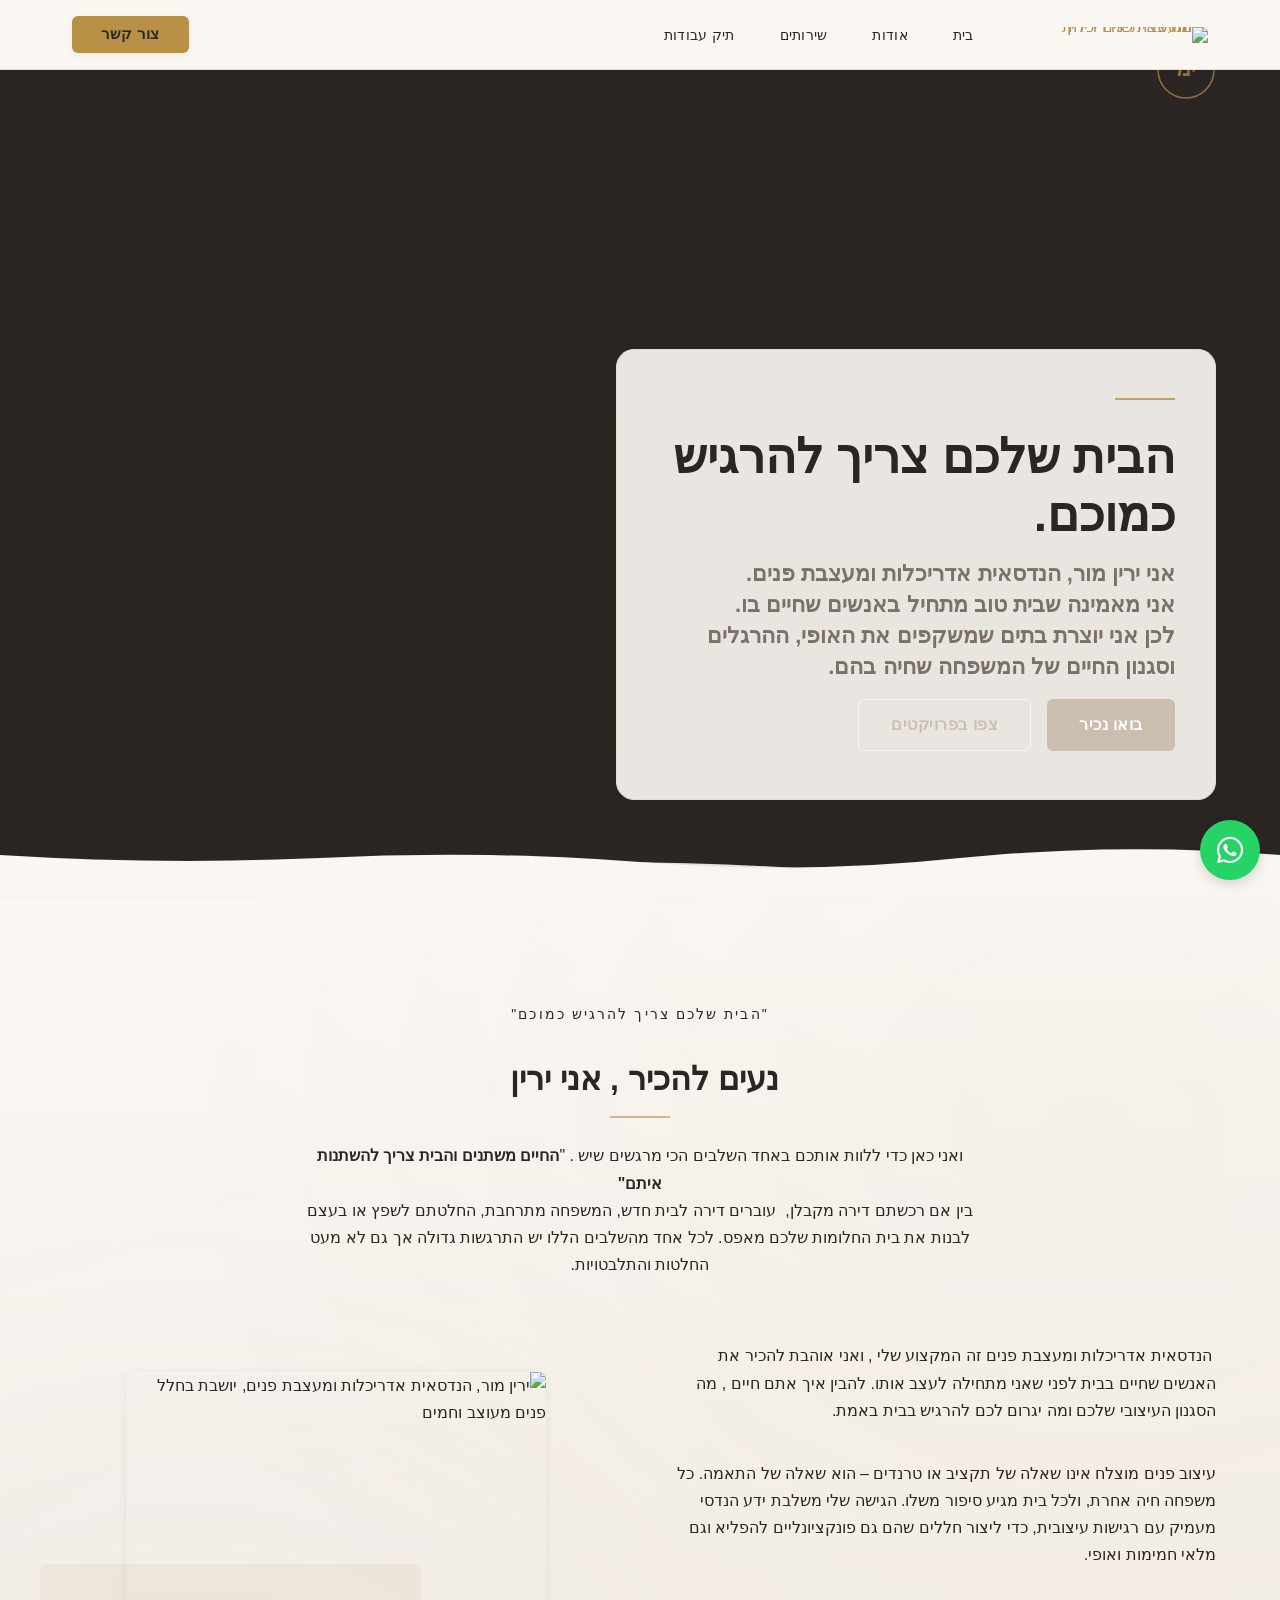
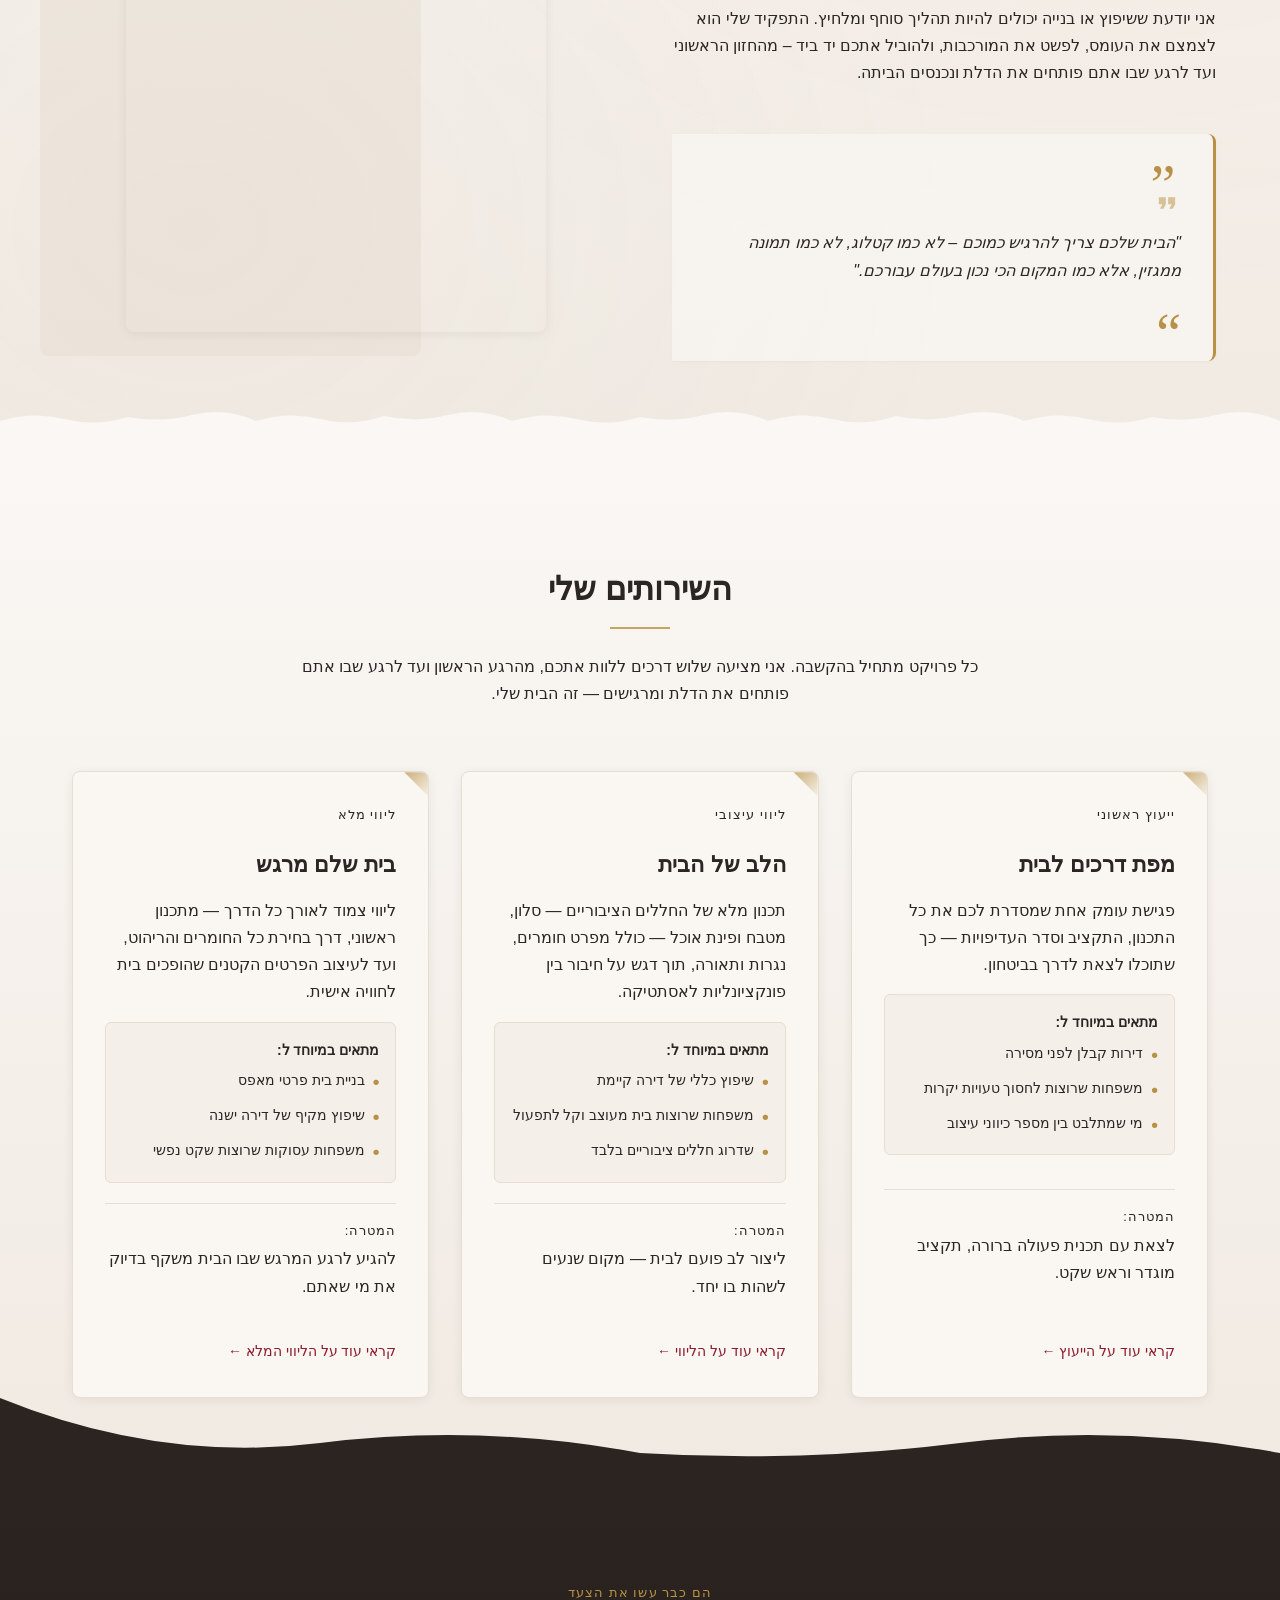
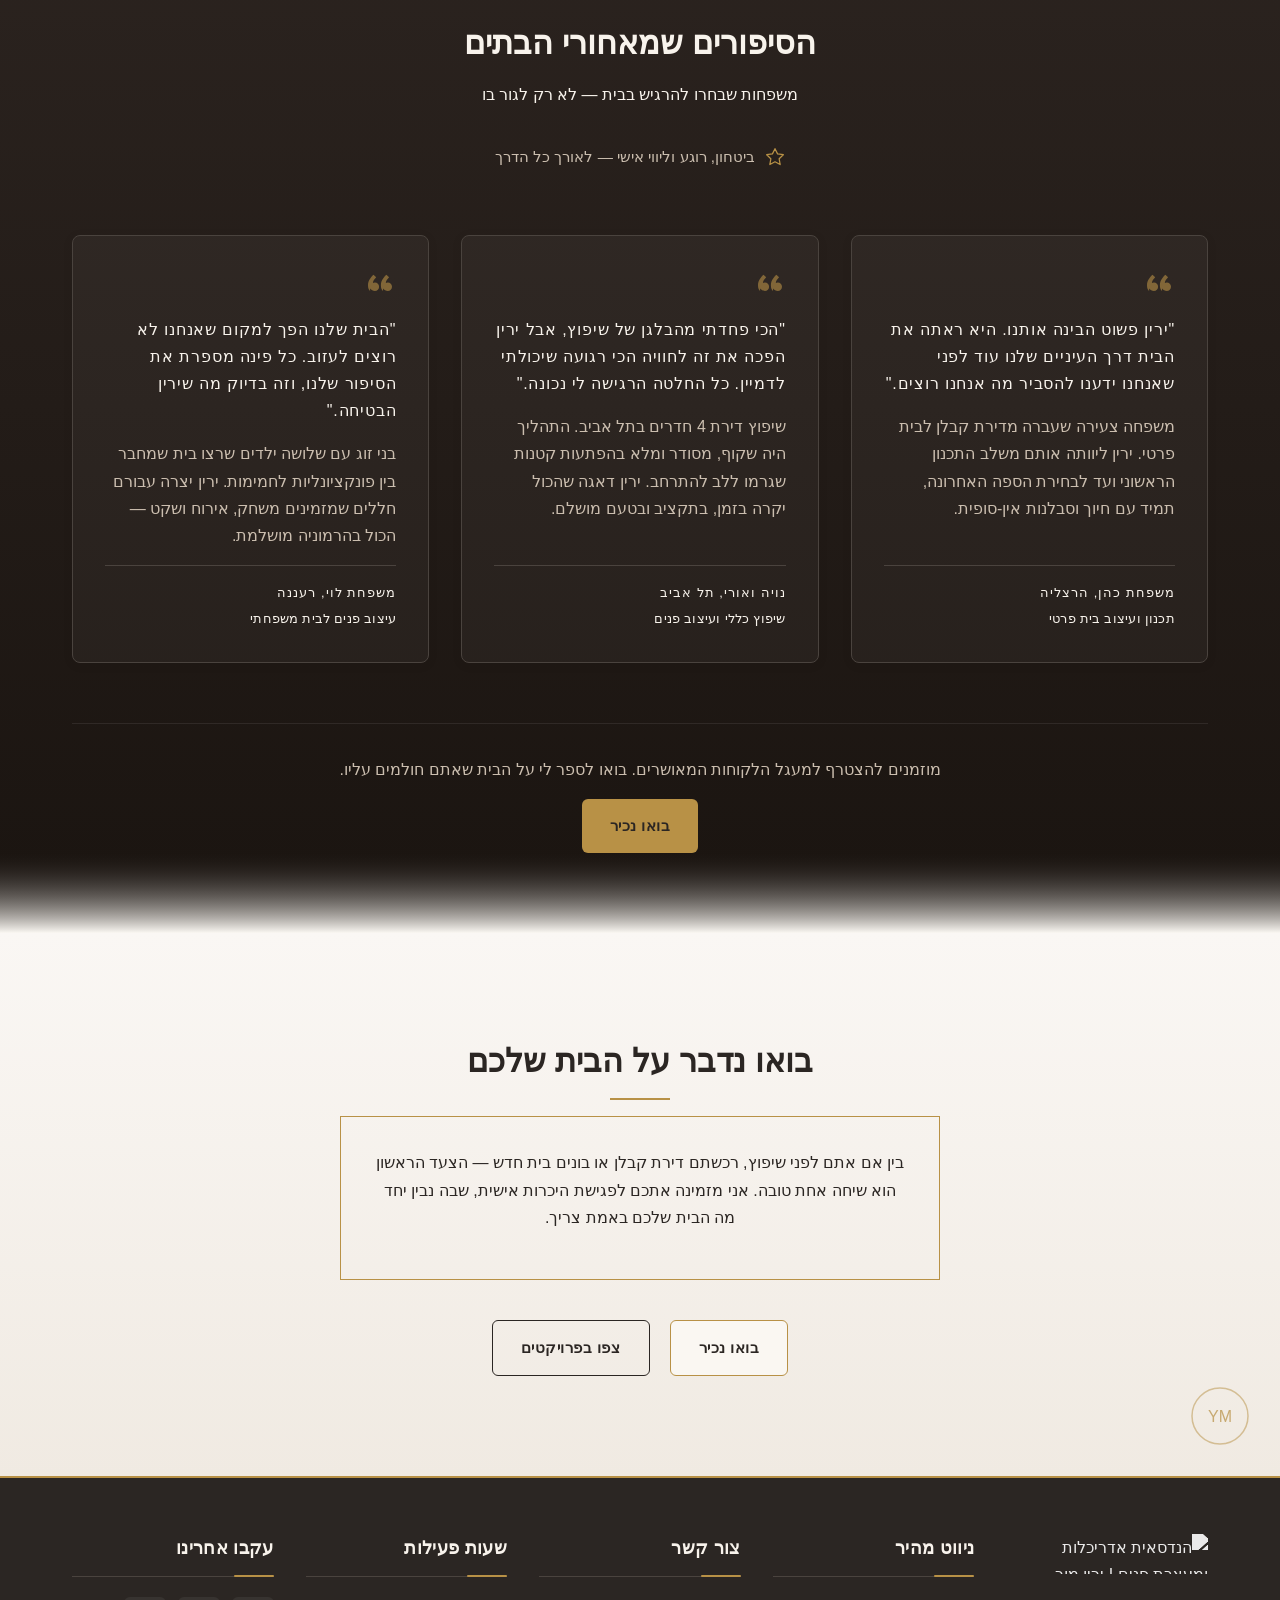
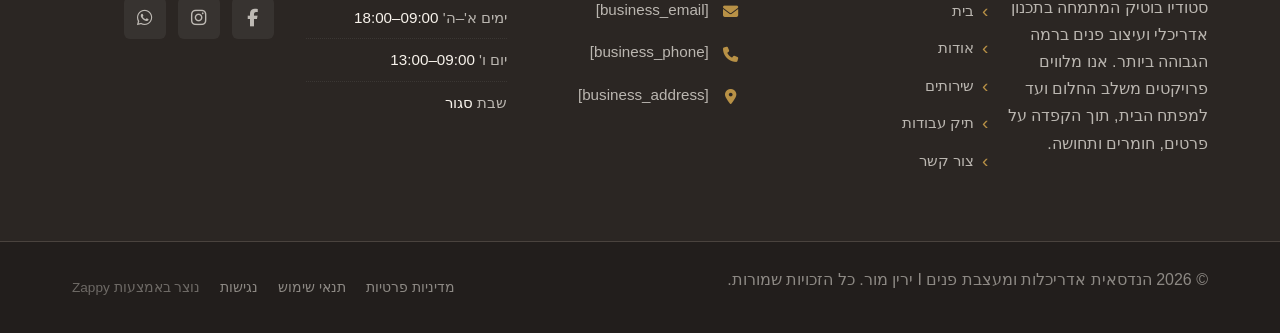
==== commit 8d711641: "Incremental sync: 1 page(s) — update_text" ====
--- a/public/index.html
+++ b/public/index.html
@@ -1 +1 @@
-<!doctype html><html dir="rtl" lang="he"><head><meta charset="UTF-8"><meta content="width=device-width,initial-scale=1" name="viewport"><meta content="index, follow" name="robots"><title>הפכו את הבית לסיפור שלכם — הנדסאית אדריכלות ומעצבת פנים I ירין מור</title><meta content="מעצבת פנים והנדסאית אדריכלות שיוצרת בתים עם נשמה. עיצוב פנים אישי ומשפחתי ברוח אלגנטית-על-זמנית. צרו את חוויית המגורים שחלמתם עליה." name="description"><meta content="עיצוב פנים, הנדסאית אדריכלות, מעצבת פנים, אדריכלות ועיצוב פנים, עיצוב הבית" name="keywords"><link href="/assets/favicon.ico" rel="icon" type="image/x-icon"><link href="/assets/favicon-16x16.png" rel="icon" type="image/png" sizes="16x16"><link href="/assets/favicon-32x32.png" rel="icon" type="image/png" sizes="32x32"><link href="/assets/favicon-48x48.png" rel="icon" type="image/png" sizes="48x48"><link href="/assets/favicon-192x192.png" rel="icon" type="image/png" sizes="192x192"><link href="/assets/favicon-512x512.png" rel="icon" type="image/png" sizes="512x512"><link href="/assets/apple-touch-icon.png" rel="apple-touch-icon"><script>!function(){"use strict";var t="8ca050e7-70a1-431a-857a-f9ae5ed04c41",e="https://api.zappy5.com/api/analytics/track",a=18e5,n=2592e6,o=!0,i=!0,r=!0;var s=function(){var e="zappy_visitor_"+t,a=null;try{if(a=localStorage.getItem(e)){var o=JSON.parse(a),i=Date.now();if(i-o.created<n)return o.lastSeen=i,localStorage.setItem(e,JSON.stringify(o)),o.id}}catch(t){console.warn("Zappy Analytics: LocalStorage not available")}var r="zv_"+Date.now()+"_"+Math.random().toString(36).substr(2,9);try{localStorage.setItem(e,JSON.stringify({id:r,created:Date.now(),lastSeen:Date.now()}))}catch(t){}return r}(),c=function(){var e="zappy_session_"+t,n=null;try{if(n=sessionStorage.getItem(e)){var o=JSON.parse(n),i=Date.now();if(i-o.timestamp<a)return o.timestamp=i,sessionStorage.setItem(e,JSON.stringify(o)),o.id}}catch(t){console.warn("Zappy Analytics: SessionStorage not available")}var r="zs_"+Date.now()+"_"+Math.random().toString(36).substr(2,9);try{sessionStorage.setItem(e,JSON.stringify({id:r,timestamp:Date.now()}))}catch(t){}return r}();function l(a,n){n=n||{};var o={website_id:t,event_type:a,page_path:window.location.pathname,referrer:document.referrer||"direct",visitor_id:s,session_id:c,metadata:n};if(navigator.sendBeacon){var i=new Blob([JSON.stringify(o)],{type:"application/json"});navigator.sendBeacon(e,i)}else fetch(e,{method:"POST",headers:{"Content-Type":"application/json"},body:JSON.stringify(o),keepalive:!0}).catch(function(t){console.warn("Zappy Analytics: Failed to track event",t)})}o&&l("pageview",{title:document.title,url:window.location.href}),i&&document.addEventListener("click",function(t){var e=t.target;if("BUTTON"===e.tagName||e.closest("button")){var a="BUTTON"===e.tagName?e:e.closest("button");l("click",{element:"button",text:a.textContent.trim().substring(0,100),id:a.id||null,class:a.className||null})}else if("A"===e.tagName||e.closest("a")){var n="A"===e.tagName?e:e.closest("a");l("navigation",{element:"link",text:n.textContent.trim().substring(0,100),href:n.href,external:n.hostname!==window.location.hostname})}},!0),r&&document.addEventListener("submit",function(t){var e=t.target;l("form_submit",{form_id:e.id||null,form_name:e.name||null,form_action:e.action||null,form_method:e.method||"GET"})},!0);var d=Date.now();window.addEventListener("beforeunload",function(){l("page_unload",{time_on_page:Math.floor((Date.now()-d)/1e3),page_path:window.location.pathname})}),window.zappyAnalytics={track:l,getVisitorId:function(){return s},getSessionId:function(){return c}}}()</script><meta content="הפכו את הבית לסיפור שלכם — הנדסאית אדריכלות ומעצבת פנים I ירין מור" property="og:title"><meta content="מעצבת פנים והנדסאית אדריכלות שיוצרת בתים עם נשמה. עיצוב פנים אישי ומשפחתי ברוח אלגנטית-על-זמנית. צרו את חוויית המגורים שחלמתם עליה." property="og:description"><meta content="summary_large_image" name="twitter:card"><meta content="הפכו את הבית לסיפור שלכם — הנדסאית אדריכלות ומעצבת פנים I ירין מור" name="twitter:title"><meta content="מעצבת פנים והנדסאית אדריכלות שיוצרת בתים עם נשמה. עיצוב פנים אישי ומשפחתי ברוח אלגנטית-על-זמנית. צרו את חוויית המגורים שחלמתם עליה." name="twitter:description"><meta content="website" property="og:type"><meta content="he_IL" property="og:locale"><link href="https://cdnjs.cloudflare.com/ajax/libs/font-awesome/6.4.0/css/all.min.css" rel="stylesheet"><style>.skip-link{position:absolute;top:0;left:0;transform:translateY(-200%);padding:12px 18px;background:var(--bg-dark,#1a1a1a);color:var(--text-light,#fff);font-weight:600;border-radius:0 0 8px 0;z-index:10000}.skip-link:focus{transform:none;outline:2px solid var(--ring,#fff);outline-offset:2px}:focus-visible{outline:2px solid var(--ring,currentColor);outline-offset:3px}</style><link href="/assets/favicon.ico" rel="icon" type="image/x-icon"><link href="/assets/favicon-16x16.png" rel="icon" type="image/png" sizes="16x16"><link href="/assets/favicon-32x32.png" rel="icon" type="image/png" sizes="32x32"><link href="/assets/favicon-48x48.png" rel="icon" type="image/png" sizes="48x48"><link href="/assets/favicon-192x192.png" rel="icon" type="image/png" sizes="192x192"><link href="/assets/favicon-512x512.png" rel="icon" type="image/png" sizes="512x512"><link href="/assets/apple-touch-icon.png" rel="apple-touch-icon"><link href="https://cdn.jsdelivr.net/npm/vanilla-cookieconsent@3/dist/cookieconsent.css" rel="stylesheet"><script src="https://cdn.jsdelivr.net/npm/vanilla-cookieconsent@3/dist/cookieconsent.umd.js"></script><script src="https://cdn.jsdelivr.net/gh/mickidum/acc_toolbar/acctoolbar/acctoolbar.min.js"></script><link href="/styles.css" rel="stylesheet"><script>window.ZAPPY_WEBSITE_ID="8ca050e7-70a1-431a-857a-f9ae5ed04c41",window.ZAPPY_API_BASE="https://api.zappy5.com"</script><style id="zappy-dropdown-submenu-styles">#navMenu li:has(.sub-menu),.nav-menu li:has(.sub-menu),.navbar li:has(.sub-menu),nav li:has(.sub-menu){position:relative}#navMenu .sub-menu,.nav-menu .sub-menu,.navbar .sub-menu,nav .sub-menu{display:block!important;position:absolute!important;top:100%;left:0;min-width:220px;background:#fff;border-radius:8px;box-shadow:0 8px 25px rgba(0,0,0,.15);padding:8px 0;opacity:0;visibility:hidden;transform:translateY(10px);transition:all .3s ease;z-index:1000;list-style:none;pointer-events:none}#navMenu li:hover>.sub-menu,.nav-menu li:hover>.sub-menu,.navbar li:hover>.sub-menu,nav li:hover>.sub-menu{opacity:1!important;visibility:visible!important;transform:translateY(0)!important;pointer-events:auto!important}.sub-menu li{list-style:none;margin:0;padding:0}.sub-menu a{display:block!important;padding:10px 16px!important;color:var(--text-dark,#333)!important;font-weight:500;text-decoration:none;white-space:nowrap;transition:background-color .2s}.sub-menu .zappy-nav-child>a{padding-left:28px!important;font-size:.9em!important;opacity:.85!important}[dir=rtl] .sub-menu .zappy-nav-child>a,html[lang=ar] .sub-menu .zappy-nav-child>a,html[lang=he] .sub-menu .zappy-nav-child>a{padding-left:10px!important;padding-right:28px!important}.sub-menu .zappy-nav-parent>a{font-weight:600!important}.sub-menu a:hover{background-color:#f5f5f5}[dir=rtl] .nav-menu .sub-menu,[dir=rtl] .navbar .sub-menu,[dir=rtl] nav .sub-menu,html[lang=ar] .nav-menu .sub-menu,html[lang=ar] .navbar .sub-menu,html[lang=ar] nav .sub-menu,html[lang=he] .nav-menu .sub-menu,html[lang=he] .navbar .sub-menu,html[lang=he] nav .sub-menu{left:auto!important;right:0!important}.sub-menu:empty,.sub-menu:not(:has(li)):not(:has(> a)),.sub-menu:not(:has(li:not(.zappy-hidden-menu-item))):not(:has(> a)){display:none!important;opacity:0!important;visibility:hidden!important;pointer-events:none!important}li:has(.menu-group-title):hover>.sub-menu{opacity:1!important;visibility:visible!important;transform:translateY(0)!important;pointer-events:auto!important}#navMenu>li>.menu-group-title,.nav-menu>li>.menu-group-title{display:inline-block;padding:.5rem 1rem;cursor:default;user-select:none}@media (max-width:768px){#navMenu .sub-menu,.nav-menu .sub-menu,.navbar .sub-menu,nav .sub-menu{position:static!important;transform:none!important;box-shadow:none!important;background:0 0!important;max-height:0;overflow:hidden;opacity:0;visibility:hidden;transition:max-height .3s ease,opacity .3s ease;padding:0!important;border-radius:0!important}#navMenu .sub-menu.mobile-expanded,.nav-menu .sub-menu.mobile-expanded,.navbar .sub-menu.mobile-expanded{max-height:none!important;overflow-y:visible!important;opacity:1!important;visibility:visible!important;padding:8px 0 8px 16px!important}[dir=rtl] .sub-menu.mobile-expanded,html[lang=he] .sub-menu.mobile-expanded{padding:8px 16px 8px 0!important}#navMenu li:hover>.sub-menu,.nav-menu li:hover>.sub-menu,.navbar li:hover>.sub-menu,nav li:hover>.sub-menu{opacity:0;visibility:hidden;pointer-events:none}#navMenu li>.sub-menu.mobile-expanded,.nav-menu li>.sub-menu.mobile-expanded,.navbar li>.sub-menu.mobile-expanded,nav li>.sub-menu.mobile-expanded{opacity:1!important;visibility:visible!important;pointer-events:auto!important}#navMenu li:has(.sub-menu),.nav-menu li:has(.sub-menu),.navbar li:has(.sub-menu),nav li:has(.sub-menu){display:flex!important;flex-wrap:wrap!important;align-items:center!important;position:relative!important;min-height:44px!important}#navMenu li:has(.sub-menu)>a,.nav-menu li:has(.sub-menu)>a,.navbar li:has(.sub-menu)>a,nav li:has(.sub-menu)>a{flex:1!important;min-width:0!important}#navMenu li:has(.sub-menu)>.menu-group-title,.nav-menu li:has(.sub-menu)>.menu-group-title,.navbar li:has(.sub-menu)>.menu-group-title,nav li:has(.sub-menu)>.menu-group-title{flex:1!important;min-width:0!important;padding:0!important;line-height:inherit!important}#navMenu li:has(.sub-menu)>.sub-menu,.nav-menu li:has(.sub-menu)>.sub-menu,.navbar li:has(.sub-menu)>.sub-menu,nav li:has(.sub-menu)>.sub-menu{flex-basis:100%!important;width:100%!important}#navMenu li:has(.sub-menu)>a [class*=arrow],#navMenu li:has(.sub-menu)>a [class*=chevron],.nav-menu li:has(.sub-menu)>a .fa-angle-down,.nav-menu li:has(.sub-menu)>a .fa-chevron-down,.nav-menu li:has(.sub-menu)>a [class*=arrow],.nav-menu li:has(.sub-menu)>a [class*=chevron],nav li:has(.sub-menu)>a [class*=arrow],nav li:has(.sub-menu)>a [class*=chevron]{display:none!important;visibility:hidden!important}.mobile-submenu-toggle{display:flex!important;align-items:center!important;justify-content:center!important;width:44px!important;height:auto!important;background:0 0!important;border:none!important;cursor:pointer!important;color:var(--text-dark)!important;position:static!important;flex-shrink:0!important;align-self:stretch!important;z-index:2!important;padding:0!important;margin:0!important}.mobile-submenu-toggle::after{content:''!important;width:0!important;height:0!important;border-left:6px solid transparent!important;border-right:6px solid transparent!important;border-top:7px solid currentColor!important;transition:transform .3s ease!important}.mobile-submenu-toggle.expanded::after{transform:rotate(180deg)!important}.sub-menu a{padding:10px 0!important;display:block!important;color:var(--text-dark)!important;white-space:normal!important}.sub-menu .zappy-nav-child>a{padding-left:28px!important;font-size:.9em!important;opacity:.85!important}[dir=rtl] .sub-menu .zappy-nav-child>a,html[lang=ar] .sub-menu .zappy-nav-child>a,html[lang=he] .sub-menu .zappy-nav-child>a{padding-left:0!important;padding-right:28px!important}.sub-menu .zappy-nav-parent>a{font-weight:600!important}#navMenu.active,.nav-menu.active{max-width:100vw!important;overflow-x:hidden!important;box-sizing:border-box!important}.navbar .sub-menu li a,.zappy-products-dropdown .sub-menu a,nav.navbar .sub-menu li a{color:var(--text-dark)!important}}@media (min-width:769px){.mobile-submenu-toggle{display:none!important}}</style><style id="zappy-widget-visibility">html[dir=rtl] .whatsapp-float{right:20px!important;left:auto!important}html:not([dir]) .whatsapp-float,html[dir=ltr] .whatsapp-float{left:20px!important;right:auto!important}html[dir=rtl] #mic-access-tool-general-button,html[dir=rtl] #mic-init-access-tool #mic-access-tool-general-button,html[dir=rtl] #mic-init-access-tool .mic-access-tool-general-button,html[dir=rtl] ._access-icon,html[dir=rtl] .mic-access-tool-general-button{left:20px!important;right:auto!important}html:not([dir]) #mic-access-tool-general-button,html:not([dir]) #mic-init-access-tool #mic-access-tool-general-button,html:not([dir]) #mic-init-access-tool .mic-access-tool-general-button,html:not([dir]) ._access-icon,html:not([dir]) .mic-access-tool-general-button,html[dir=ltr] #mic-access-tool-general-button,html[dir=ltr] #mic-init-access-tool #mic-access-tool-general-button,html[dir=ltr] #mic-init-access-tool .mic-access-tool-general-button,html[dir=ltr] ._access-icon,html[dir=ltr] .mic-access-tool-general-button{right:20px!important;left:auto!important}@media (max-width:768px){.whatsapp-float{display:flex!important}}@media (min-width:769px){.whatsapp-float{display:flex!important}}@media (max-width:768px){#mic-access-tool-general-button,#mic-init-access-tool #mic-access-tool-general-button,#mic-init-access-tool .mic-access-tool-general-button,._access-icon,.mic-access-tool-general-button{display:flex!important;visibility:visible!important;opacity:1!important;pointer-events:auto!important}#mic-access-tool-box.opened-mic-access-tool,#mic-init-access-tool #mic-access-tool-box.opened-mic-access-tool,.mic-access-tool-box.opened-mic-access-tool{visibility:visible!important;opacity:1!important;pointer-events:auto!important}}@media (min-width:769px){#mic-access-tool-general-button,#mic-init-access-tool #mic-access-tool-general-button,#mic-init-access-tool .mic-access-tool-general-button,._access-icon,.mic-access-tool-general-button{display:flex!important;visibility:visible!important;opacity:1!important;pointer-events:auto!important}#mic-access-tool-box.opened-mic-access-tool,#mic-init-access-tool #mic-access-tool-box.opened-mic-access-tool,.mic-access-tool-box.opened-mic-access-tool{visibility:visible!important;opacity:1!important;pointer-events:auto!important}}</style></head><body><a href="#main" class="skip-link">דלג לתוכן הראשי</a><nav class="navbar" dir="rtl"><button aria-label="Menu" class="mobile-toggle" id="mobileToggle"><svg viewBox="0 0 24 24" class="hamburger-icon" fill="none" height="24" width="24"><path d="M3 12h18M3 6h18M3 18h18" stroke="currentColor" stroke-linecap="round" stroke-width="2"></path></svg> <svg viewBox="0 0 24 24" class="close-icon" fill="none" height="24" width="24" style="display:none"><path d="M18 6L6 18M6 6l12 12" stroke="currentColor" stroke-linecap="round" stroke-width="2"></path></svg></button> <button aria-label="Call" class="phone-header-btn" data-phone="[business_phone]"><svg viewBox="0 0 24 24" height="20" fill="currentColor" width="20"><path d="M22 16.92v3a2 2 0 0 1-2.18 2 19.79 19.79 0 0 1-8.63-3.07 19.5 19.5 0 0 1-6-6 19.79 19.79 0 0 1-3.07-8.67A2 2 0 0 1 4.11 2h3a2 2 0 0 1 2 1.72 12.84 12.84 0 0 0 .7 2.81 2 2 0 0 1-.45 2.11L8.09 9.91a16 16 0 0 0 6 6l1.27-1.27a2 2 0 0 1 2.11-.45 12.84 12.84 0 0 0 2.81.7A2 2 0 0 1 22 16.92z"></path></svg></button><div class="nav-container"><div class="nav-right-group"><div class="nav-brand"><a href="/" class="logo-link"><img alt="הנדסאית אדריכלות ומעצבת פנים I ירין מור" src="/assets/site-----image-1.webp" class="logo"></a></div><ul class="nav-menu" id="navMenu"><li><a href="/">בית</a></li><li><a href="/about">אודות</a></li><li><a href="/services">שירותים</a></li><li><a href="/portfolio">תיק עבודות</a></li></ul></div><div class="nav-cta-container"><a href="/contact" class="nav-cta-btn">צור קשר</a></div></div></nav><script>window.addEventListener("load",function(){const e=document.querySelector(".navbar, nav, header");if(!e)return void console.log("[Navbar] Navbar element not found");let t=document.getElementById("mobileToggle")||document.querySelector(".mobile-toggle")||document.querySelector(".hamburger")||document.querySelector(".hamburger-menu")||document.querySelector(".menu-toggle")||document.querySelector(".burger-menu")||document.querySelector('[aria-label="Menu"]')||document.querySelector('[aria-label="תפריט"]');const n=document.querySelector(".phone-header-btn"),o=window.getComputedStyle(e);let r=o.backgroundColor;if(console.log("[Navbar] Initial navbar background:",r),"transparent"===r||"rgba(0, 0, 0, 0)"===r||r.startsWith("rgba")&&r.includes(", 0)")){const e=o.backgroundImage;if(e&&"none"!==e)console.log("[Navbar] Navbar has background image/gradient, using dark text"),r="rgb(240, 240, 240)";else{const e=window.getComputedStyle(document.body).backgroundColor;console.log("[Navbar] Navbar transparent, using body background:",e),r=e}}const a=r.match(/\d+/g);if(a&&a.length>=3){const e=(.299*parseInt(a[0])+.587*parseInt(a[1])+.114*parseInt(a[2]))/255;console.log("[Navbar] Mobile button colors preserved from Claude CSS (luminance:",e.toFixed(2)+")");const o=document.createElement("style");o.id="zappy-mobile-nav-fix";document.documentElement.lang;document.documentElement.dir,o.textContent='\n        /* Hide mobile buttons on desktop, show only on mobile */\n        @media (min-width: 769px) {\n          .mobile-toggle,\n          .phone-header-btn {\n            display: none !important;\n          }\n        }\n        \n        /* Show and position mobile buttons correctly on mobile */\n        @media (max-width: 768px) {\n          .navbar,\n          nav.navbar {\n            min-height: 70px !important;\n          }\n\n          .mobile-toggle,\n          .phone-header-btn {\n            position: absolute !important;\n            top: 0 !important;\n            bottom: 0 !important;\n            margin-top: auto !important;\n            margin-bottom: auto !important;\n            transform: none !important;\n            z-index: 1001 !important;\n            display: flex !important;\n            align-items: center !important;\n            justify-content: center !important;\n            width: 36px !important;\n            height: 36px !important;\n            border-radius: 50% !important;\n            border: none !important;\n            cursor: pointer !important;\n            padding: 6px !important;\n            background: none !important;\n            color: var(--nav-text, var(--text-dark)) !important;\n            touch-action: manipulation !important;\n            -webkit-tap-highlight-color: transparent !important;\n          }\n\n          html[data-zappy-site-type="ecommerce"] .phone-header-btn,\n          body[data-zappy-site-type="ecommerce"] .phone-header-btn,\n          html[data-zappy-site-type="ecommerce"] header .phone-header-btn,\n          html[data-zappy-site-type="ecommerce"] nav .phone-header-btn {\n            display: none !important;\n            visibility: hidden !important;\n            width: 0 !important;\n            height: 0 !important;\n            min-width: 0 !important;\n            overflow: hidden !important;\n          }\n          \n          /* LTR positioning (default): hamburger LEFT, phone RIGHT */\n          html:not([dir="rtl"]):not([lang="he"]):not([lang="ar"]) .mobile-toggle,\n          html[dir="ltr"] .mobile-toggle {\n            left: 12px !important;\n            right: auto !important;\n          }\n          html:not([dir="rtl"]):not([lang="he"]):not([lang="ar"]) .phone-header-btn,\n          html[dir="ltr"] .phone-header-btn {\n            right: 12px !important;\n            left: auto !important;\n          }\n          \n          /* RTL positioning: hamburger RIGHT, phone LEFT */\n          html[dir="rtl"] .mobile-toggle,\n          html[lang="he"] .mobile-toggle,\n          html[lang="ar"] .mobile-toggle {\n            right: 12px !important;\n            left: auto !important;\n          }\n          html[dir="rtl"] .phone-header-btn,\n          html[lang="he"] .phone-header-btn,\n          html[lang="ar"] .phone-header-btn {\n            left: 12px !important;\n            right: auto !important;\n          }\n          \n          /* CRITICAL: Ensure nav-container has min-height on mobile */\n          /* All children are positioned absolutely/fixed on mobile, so height:auto collapses to 0 */\n          .nav-container {\n            min-height: 70px !important;\n            position: relative !important;\n          }\n          \n          /* Ensure SVG icons are properly sized and inherit color */\n          .mobile-toggle svg,\n          .phone-header-btn svg {\n            width: 24px !important;\n            height: 24px !important;\n            /* Don\'t force display - let JavaScript control hamburger/close toggle */\n          }\n          \n          /* Reset nav-cta-container on mobile - remove desktop box-shadow/padding */\n          /* that creates a visible ghost box when CTA button is hidden */\n          .nav-cta-container {\n            box-shadow: none !important;\n            padding: 0 !important;\n          }\n          \n          /* Hide nav-cta-container entirely on mobile when there\'s no lang-switcher */\n          /* (only the CTA button is inside, and it\'s hidden on mobile) */\n          .nav-cta-container:not(:has(.lang-switcher)) {\n            display: none !important;\n          }\n          \n          /* CRITICAL: Prevent hero image fade gradient from bleeding over headline text */\n          /* The .image-fade-gradient has bottom: -30px (extends below parent) */\n          /* On mobile stacked layout, this overlaps the h1 text below the image */\n          .hero-image-column {\n            overflow: hidden !important;\n          }\n          .image-fade-gradient {\n            bottom: 0 !important;\n          }\n          \n          /* Hide desktop language switcher on mobile - hamburger menu handles it */\n          /* High specificity to override stored CSS */\n          .lang-switcher,\n          .nav-cta-container .lang-switcher,\n          .nav-container .lang-switcher,\n          .navbar .lang-switcher,\n          .navbar .nav-cta-container .lang-switcher {\n            display: none !important;\n          }\n        }\n      ';const r=document.getElementById("zappy-mobile-nav-fix");r&&r.remove(),document.head.appendChild(o),console.log("[Navbar] Critical CSS injected for mobile nav positioning");const i=window.innerWidth<=768;if(t){const e=t.querySelector(".hamburger-icon"),n=t.querySelector(".close-icon");e&&(e.style.setProperty("width","24px","important"),e.style.setProperty("height","24px","important"),e.style.setProperty("display","block","important")),n&&(n.style.setProperty("width","24px","important"),n.style.setProperty("height","24px","important"),n.style.setProperty("display","none","important")),i?(t.style.setProperty("position","absolute","important"),t.style.setProperty("top","0","important"),t.style.setProperty("bottom","0","important"),t.style.setProperty("margin-top","auto","important"),t.style.setProperty("margin-bottom","auto","important"),t.style.setProperty("transform","none","important"),t.style.setProperty("z-index","1001","important"),t.style.removeProperty("left"),t.style.removeProperty("right"),console.log("[Navbar] Mobile toggle positioning applied (mobile viewport)")):(t.style.removeProperty("position"),t.style.removeProperty("top"),t.style.removeProperty("transform"),t.style.removeProperty("z-index"),t.style.removeProperty("left"),t.style.removeProperty("right"),console.log("[Navbar] Desktop viewport - cleared mobile toggle inline positioning"))}if(n){const e=n.querySelector("svg");e&&(e.style.width="24px",e.style.height="24px",e.setAttribute("width","24"),e.setAttribute("height","24")),i?(n.style.setProperty("position","absolute","important"),n.style.setProperty("top","0","important"),n.style.setProperty("bottom","0","important"),n.style.setProperty("margin-top","auto","important"),n.style.setProperty("margin-bottom","auto","important"),n.style.setProperty("transform","none","important"),n.style.setProperty("z-index","1001","important"),n.style.removeProperty("left"),n.style.removeProperty("right"),console.log("[Navbar] Phone button positioning applied (mobile viewport)")):(n.style.removeProperty("position"),n.style.removeProperty("top"),n.style.removeProperty("transform"),n.style.removeProperty("z-index"),n.style.removeProperty("left"),n.style.removeProperty("right"),console.log("[Navbar] Desktop viewport - cleared phone button inline positioning"))}}else console.log("[Navbar] Could not parse background color:",r);t=document.getElementById("mobileToggle")||document.querySelector(".mobile-toggle")||document.querySelector(".hamburger")||document.querySelector(".hamburger-menu")||document.querySelector(".menu-toggle")||document.querySelector(".burger-menu")||document.querySelector('[aria-label="Menu"]')||document.querySelector('[aria-label="תפריט"]');const i=document.getElementById("navMenu")||document.querySelector(".nav-menu")||document.querySelector(".nav-links")||document.querySelector("nav ul:not(.submenu)");if(!t||!i)return void console.log("[Navbar] Mobile toggle or menu not found:",{toggle:!!t,menu:!!i});i.id||(i.id="navMenu"),console.log("[Navbar] Initializing mobile menu...");const l=t.cloneNode(!0);t.parentNode.replaceChild(l,t);var s=0;function p(e){var t=Date.now();t-s<300||(s=t,function(e){e.preventDefault(),e.stopPropagation();const t=l.querySelector(".hamburger-icon"),n=l.querySelector(".close-icon");i.classList.contains("active")?(i.classList.remove("active"),t&&t.style.setProperty("display","block","important"),n&&n.style.setProperty("display","none","important"),document.body.style.overflow="",console.log("[Navbar] Menu closed")):(i.classList.add("active"),t&&t.style.setProperty("display","none","important"),n&&n.style.setProperty("display","block","important"),document.body.style.overflow="hidden",console.log("[Navbar] Menu opened"))}(e))}l.addEventListener("click",p),l.addEventListener("touchend",p),i.querySelectorAll("a").forEach(function(e){e.addEventListener("click",function(){if("#"===this.getAttribute("href"))return;const e=l.querySelector(".hamburger-icon"),t=l.querySelector(".close-icon");i.classList.remove("active"),e&&e.style.setProperty("display","block","important"),t&&t.style.setProperty("display","none","important"),document.body.style.overflow="",console.log("[Navbar] Menu closed (link clicked)")})});var m=i.querySelectorAll(".dropdown-toggle");m.forEach(function(e){e.addEventListener("click",function(e){e.preventDefault(),e.stopPropagation();var t=this.closest(".nav-dropdown");t&&(t.parentNode.querySelectorAll(".nav-dropdown.open").forEach(function(e){e!==t&&e.classList.remove("open")}),t.classList.toggle("open"),console.log("[Navbar] Dropdown toggled:",t.classList.contains("open")?"open":"closed"))})}),document.addEventListener("click",function(e){e.target.closest(".nav-dropdown")||document.querySelectorAll(".nav-dropdown.open").forEach(function(e){e.classList.remove("open")})}),console.log("[Navbar] Dropdown handlers initialized for "+m.length+" dropdowns"),n&&n.addEventListener("click",function(){const e=document.querySelectorAll('a[href^="tel:"]'),t=e.length>0?e[0].getAttribute("href").replace("tel:",""):"[business_phone]";window.location.href="tel:"+t,console.log("[Navbar] Phone button clicked")}),console.log("[Navbar] Mobile menu initialized successfully")})</script><main id="main"><section class="index-hero-section" data-band-index="0" data-layout-spec="בית-hero" id="index-hero-section" data-hero-type="fullscreen-scrim" data-zappy-bg-color="" data-zappy-bg-image="assets/business-general-hero-upload-1780565968550.webp" data-zappy-bg-overlay-color="#2b2623" data-zappy-bg-overlay-opacity="8" data-zappy-bg-type="image" data-zappy-bg-video-type="" data-zappy-bg-video-url="" style="--zappy-bg-overlay:rgba(43, 38, 35, 0.08);--zappy-bg-image:url(&quot;assets/business-general-hero-upload-1780565968550.webp&quot;);background-image:linear-gradient(rgba(43, 38, 35, 0.08), rgba(43, 38, 35, 0.08)), url(&quot;assets/business-general-hero-upload-1780565968550.webp&quot;);background-size:cover;background-position:center center;background-repeat:no-repeat;position:relative;overflow:hidden"><img alt="פנים בית חם ומואר עם נגיעות של וינטג' יוקרתי" src="/assets/site-index-hero-image-1.webp" class="index-hero-section-bg" data-context="A warm, sunlit family interior with creamy walls, walnut wood flooring, an upholstered sofa in dusty blush, soft daylight streaming through sheer curtains, editorial lived-in feel, burgundy textile accents, brass side table lamp." data-element-id="img-1780565667610-ofwmo21mr" data-element-type="image" data-hero-background="true" data-hero-bg="true" data-placeholder="index-hero-image-1" data-zappy-original-bg="hidden" fetchpriority="high" height="600" loading="eager" style="display:none" width="1200"><div class="index-hero-section-scrim" aria-hidden="true" data-zappy-gradient-scrim="true" data-zappy-original-bg="hidden" data-zappy-scrim-orig-opacity="" style="opacity:1;display:none"></div><div class="index-hero-section-monogram" aria-hidden="true"><svg viewBox="0 0 60 60" xmlns="http://www.w3.org/2000/svg" data-no-icon-edit="true"><circle cx="30" cy="30" fill="none" opacity="0.85" r="28" stroke="currentColor" stroke-width="1.5"></circle><text fill="currentColor" font-family="'Cormorant Garamond', serif" font-size="22" opacity="0.85" text-anchor="middle" x="30" y="36" font-weight="600">ימ</text></svg></div><div class="index-hero-section-card"><div class="index-hero-section-brass-rule" aria-hidden="true"></div><h1 class="index-hero-section-headline" data-element-id="move-1780566227641-vq83nnpc"></h1><h1><span style="color:#2b2623 !important"><span style="color:#cbbeaf !important"><span style="color:#e5e5e5 !important"><span style="color:#b3b3b3 !important"><span style="color:#808080 !important"><span style="color:#4d4d4d !important"><span style="color:#cc5c5c !important"><span style="color:#800000 !important"><span style="color:#2b2623 !important">הבית שלכם צריך להרגיש כמוכם.</span></span></span></span></span></span></span></span></span></h1><h3 class="index-hero-section-subtitle" style="color:rgb(43, 38, 35) !important"><span style="color:#7c7168 !important"><span style="color:#7c7168 !important">אני ירין מור, הנדסאית אדריכלות ומעצבת פנים.<br>אני מאמינה שבית טוב מתחיל באנשים שחיים בו.<br>לכן אני יוצרת בתים שמשקפים את האופי, ההרגלים וסגנון החיים של המשפחה שחיה בהם.</span></span></h3><div class="index-hero-section-ctas"><a href="/contact" class="btn btn-primary index-hero-section-btn-primary" data-element-id="btn-1780565667605-wwvfri5fr" data-element-type="button" data-native-element="true" style="outline:none;border-color:rgb(203, 190, 175) !important;color:rgb(255, 255, 255) !important;background-color:rgb(203, 190, 175) !important;background-image:none !important">בואו נכיר</a> <a href="/portfolio" class="btn btn-outline btn-secondary index-hero-section-btn-secondary" data-element-id="btn-1780565667605-t7xokszmo" data-element-type="button" data-native-element="true" style="outline:none;color:rgb(203, 190, 175) !important;border-color:rgb(250, 247, 242) !important;background-color:transparent !important;background-image:none !important" data-text-color="rgb(203, 190, 175)">צפו בפרויקטים</a></div></div><div class="index-hero-section-divider-wrapper" aria-hidden="true"><svg viewBox="0 0 1200 80" xmlns="http://www.w3.org/2000/svg" preserveAspectRatio="none" aria-hidden="true" data-no-icon-edit="true"><defs><filter height="100%" id="hero-divider-shadow" width="100%" x="0" y="0"><feDropShadow dx="0" dy="4" flood-color="#000000" flood-opacity="0.08" stdDeviation="6"></feDropShadow></filter></defs><path d="M0,80 L0,35 Q150,45 300,38 Q450,30 600,42 Q750,55 900,38 Q1050,22 1200,35 L1200,80 Z" fill="var(--bg-light)" filter="url(#hero-divider-shadow)"></path><path d="M0,80 L0,50 Q200,60 400,48 Q600,35 800,52 Q1000,68 1200,48 L1200,80 Z" fill="var(--bg-light)" opacity="0.9"></path></svg></div></section><section class="index-philosophy-section" data-band-index="1" data-layout-spec="בית-philosophy" id="index-philosophy-section"><div class="index-philosophy-section__container"><div class="index-philosophy-section__intro"><p><span class="index-philosophy-section__label" style="color:rgb(43, 38, 35) !important">"הבית שלכם צריך להרגיש כמוכם"</span></p><h2 class="index-philosophy-section__title">נעים להכיר , אני ירין&nbsp;</h2><div class="index-philosophy-section__accent-rule" aria-hidden="true"></div><p class="index-philosophy-section__subtitle">ואני כאן כדי ללוות אותכם באחד השלבים הכי מרגשים שיש . "<b>החיים משתנים והבית צריך להשתנות איתם"</b><br>בין אם רכשתם דירה מקבלן,&nbsp; עוברים דירה לבית חדש, המשפחה מתרחבת, החלטתם לשפץ או בעצם לבנות את בית החלומות שלכם מאפס. לכל אחד מהשלבים הללו יש התרגשות גדולה אך גם לא מעט החלטות והתלבטויות.</p></div><div class="index-philosophy-section__content"><div class="index-philosophy-section__text-col"><div class="index-philosophy-section__text-block"><p>אז אני הנדסאית אדריכלות ומעצבת פנים זה המקצוע שלי , ואני אוהבת להכיר את האנשים שחיים בבית לפני שאני מתחילה לעצב אותו. להבין איך אתם חיים , מה הסגנון העיצובי שלכם ומה יגרום לכם להרגיש בבית באמת.</p><p>עיצוב פנים מוצלח אינו שאלה של תקציב או טרנדים – הוא שאלה של התאמה. כל משפחה חיה אחרת, ולכל בית מגיע סיפור משלו. הגישה שלי משלבת ידע הנדסי מעמיק עם רגישות עיצובית, כדי ליצור חללים שהם גם פונקציונליים להפליא וגם מלאי חמימות ואופי.</p><p>אני יודעת ששיפוץ או בנייה יכולים להיות תהליך סוחף ומלחיץ. התפקיד שלי הוא לצמצם את העומס, לפשט את המורכבות, ולהוביל אתכם יד ביד – מהחזון הראשוני ועד לרגע שבו אתם פותחים את הדלת ונכנסים הביתה.</p></div><blockquote class="index-philosophy-section__quote"><svg viewBox="0 0 24 24" class="index-philosophy-section__quote-icon" fill="currentColor" data-element-type="icon" data-icon-type="svg" aria-hidden="true"><path d="M6 17h3l2-4V7H5v6h3l-2 4zm8 0h3l2-4V7h-6v6h3l-2 4z"></path></svg><p>"הבית שלכם צריך להרגיש כמוכם – לא כמו קטלוג, לא כמו תמונה ממגזין, אלא כמו המקום הכי נכון בעולם עבורכם."</p></blockquote></div><div class="index-philosophy-section__image-col"><div class="index-philosophy-section__image-wrapper"><div style="position:relative !important;overflow:hidden !important;width:420px !important;max-width:100% !important;margin-left:auto !important;margin-right:auto !important;height:560px !important;display:block !important" data-element-id="img-1780565667610-i0sdxm3oa" data-element-type="image" data-zappy-card-slot-fill="1" data-zappy-wrapper-margins-applied="true" data-zappy-zoom-clip="true" data-zappy-zoom-wrapper="true" data-zappy-zoom-wrapper-align="center" data-zappy-zoom-wrapper-height="560px" data-zappy-zoom-wrapper-width="420px" data-zappy-zoom-wrapper-width-mode="px"><img alt="ירין מור, הנדסאית אדריכלות ומעצבת פנים, יושבת בחלל פנים מעוצב וחמים" src="/assets/site-index-philosophy-image-1-1780566166717-mdwos9.webp?v=1780566168811" data-context="A warm, intimate portrait of a female Israeli interior designer in her early 30s, sitting comfortably in a beautifully styled living room with warm walnut wood tones, cream linen upholstery, and soft natural daylight. She wears an elegant yet approachable cream blouse and has a gentle, confident smile. The composition feels personal, unposed, and inviting – like a moment captured in a beautiful home rather than a corporate headshot." data-element-id="img-1780565667610-i0sdxm3oa" data-element-type="image" data-placeholder="index-philosophy-image-1" height="800" style="object-position:50% 50% !important;margin:0px !important;left:0% !important;top:0% !important;width:100% !important;height:100% !important;max-width:none !important;max-height:none !important;display:block !important;object-fit:cover !important" width="600" data-zappy-object-position="50% 50%" data-zappy-original-height="560" data-zappy-original-width="420" data-zappy-zoom="1" decoding="async"></div></div><div class="index-philosophy-section__backplate" aria-hidden="true"></div></div></div></div><div class="index-philosophy-section__divider-wrapper" aria-hidden="true" data-no-icon-edit="true"><svg viewBox="0 0 1200 60" xmlns="http://www.w3.org/2000/svg" preserveAspectRatio="none"><path d="M0,60 L0,20 Q30,10 60,18 T120,16 Q150,22 180,14 T240,20 Q270,10 300,18 T360,15 Q390,22 420,14 T480,20 Q510,10 540,18 T600,16 Q630,22 660,14 T720,20 Q750,10 780,18 T840,15 Q870,22 900,14 T960,20 Q990,10 1020,18 T1080,16 Q1110,22 1140,14 T1200,20 L1200,60 Z" fill="#FAF7F4"></path></svg></div></section><section class="index-services-section" data-band-index="2" data-layout-spec="בית-services"><div class="services-container"><div class="services-header"><h2 class="services-title">השירותים שלי</h2><div class="accent-rule" aria-hidden="true"></div><p class="services-subtitle">כל פרויקט מתחיל בהקשבה. אני מציעה שלוש דרכים ללוות אתכם, מהרגע הראשון ועד לרגע שבו אתם פותחים את הדלת ומרגישים — זה הבית שלי.</p></div><div class="services-grid"><article class="service-card"><div class="card-corner" aria-hidden="true"></div><span class="service-label">ייעוץ ראשוני</span><h3 class="service-name">מפת דרכים לבית</h3><p class="service-promise">פגישת עומק אחת שמסדרת לכם את כל התכנון, התקציב וסדר העדיפויות — כך שתוכלו לצאת לדרך בביטחון.</p><div class="service-details"><h4 class="details-title">מתאים במיוחד ל:</h4><ul class="details-list"><li>דירות קבלן לפני מסירה</li><li>משפחות שרוצות לחסוך טעויות יקרות</li><li>מי שמתלבט בין מספר כיווני עיצוב</li></ul></div><div class="service-goal"><span class="goal-label">המטרה:</span><p class="goal-text">לצאת עם תכנית פעולה ברורה, תקציב מוגדר וראש שקט.</p></div><a href="/services" class="service-cta">קראי עוד על הייעוץ ←</a></article><article class="service-card"><div class="card-corner" aria-hidden="true"></div><span class="service-label">ליווי עיצובי</span><h3 class="service-name">הלב של הבית</h3><p class="service-promise">תכנון מלא של החללים הציבוריים — סלון, מטבח ופינת אוכל — כולל מפרט חומרים, נגרות ותאורה, תוך דגש על חיבור בין פונקציונליות לאסתטיקה.</p><div class="service-details"><h4 class="details-title">מתאים במיוחד ל:</h4><ul class="details-list"><li>שיפוץ כללי של דירה קיימת</li><li>משפחות שרוצות בית מעוצב וקל לתפעול</li><li>שדרוג חללים ציבוריים בלבד</li></ul></div><div class="service-goal"><span class="goal-label">המטרה:</span><p class="goal-text">ליצור לב פועם לבית — מקום שנעים לשהות בו יחד.</p></div><a href="/services" class="service-cta">קראי עוד על הליווי ←</a></article><article class="service-card"><div class="card-corner" aria-hidden="true"></div><span class="service-label">ליווי מלא</span><h3 class="service-name">בית שלם מרגש</h3><p class="service-promise">ליווי צמוד לאורך כל הדרך — מתכנון ראשוני, דרך בחירת כל החומרים והריהוט, ועד לעיצוב הפרטים הקטנים שהופכים בית לחוויה אישית.</p><div class="service-details"><h4 class="details-title">מתאים במיוחד ל:</h4><ul class="details-list"><li>בניית בית פרטי מאפס</li><li>שיפוץ מקיף של דירה ישנה</li><li>משפחות עסוקות שרוצות שקט נפשי</li></ul></div><div class="service-goal"><span class="goal-label">המטרה:</span><p class="goal-text">להגיע לרגע המרגש שבו הבית משקף בדיוק את מי שאתם.</p></div><a href="/services" class="service-cta">קראי עוד על הליווי המלא ←</a></article></div></div><div class="services-divider-wrapper" aria-hidden="true" data-no-icon-edit="true"><svg viewBox="0 0 1200 80" xmlns="http://www.w3.org/2000/svg" preserveAspectRatio="none"><path d="M0,80 L0,0 Q150,65 300,45 T600,55 Q750,65 900,45 T1200,55 L1200,80 Z" fill="#2C2420"></path></svg></div></section><section class="index-testimonials-section" data-band-index="3" data-layout-spec="בית-testimonials"><div class="index-testimonials-section__container"><div class="index-testimonials-section__header"><span class="index-testimonials-section__overline">הם כבר עשו את הצעד</span><h2 class="index-testimonials-section__title">הסיפורים שמאחורי הבתים</h2><p class="index-testimonials-section__subtitle">משפחות שבחרו להרגיש בבית — לא רק לגור בו</p></div><div class="index-testimonials-section__reassurance"><svg viewBox="0 0 24 24" xmlns="http://www.w3.org/2000/svg" class="index-testimonials-section__reassurance-icon" data-element-type="icon" data-icon-type="svg" fill="none"><path d="M12 2L15.09 8.26L22 9.27L17 14.14L18.18 21.02L12 17.77L5.82 21.02L7 14.14L2 9.27L8.91 8.26L12 2Z" stroke="currentColor" stroke-linecap="round" stroke-width="1.5" stroke-linejoin="round"></path></svg> <span class="index-testimonials-section__reassurance-text">ביטחון, רוגע וליווי אישי — לאורך כל הדרך</span></div><div class="index-testimonials-section__grid"><article class="index-testimonials-section__card"><div class="index-testimonials-section__card-inner"><svg viewBox="0 0 24 24" xmlns="http://www.w3.org/2000/svg" class="index-testimonials-section__quote-mark" data-element-type="icon" data-icon-type="svg" fill="none"><path d="M4.583 17.321C3.553 16.227 3 15.133 3 13.011C3 9.194 5.512 6.675 7.09 5.091L9.145 6.994C8.166 8.011 6.702 9.636 6.702 11.268C7.148 11.006 7.637 10.875 8.169 10.875C9.915 10.875 11.331 12.291 11.331 14.037C11.331 15.783 9.915 17.199 8.169 17.199C6.702 17.199 5.512 16.448 4.583 15.354V17.321ZM14.252 17.321C13.222 16.227 12.669 15.133 12.669 13.011C12.669 9.194 15.181 6.675 16.759 5.091L18.814 6.994C17.835 8.011 16.371 9.636 16.371 11.268C16.817 11.006 17.306 10.875 17.838 10.875C19.584 10.875 21 12.291 21 14.037C21 15.783 19.584 17.199 17.838 17.199C16.371 17.199 15.181 16.448 14.252 15.354V17.321Z" fill="currentColor"></path></svg><p class="index-testimonials-section__card-quote">"ירין פשוט הבינה אותנו. היא ראתה את הבית דרך העיניים שלנו עוד לפני שאנחנו ידענו להסביר מה אנחנו רוצים."</p><p class="index-testimonials-section__card-story">משפחה צעירה שעברה מדירת קבלן לבית פרטי. ירין ליוותה אותם משלב התכנון הראשוני ועד לבחירת הספה האחרונה, תמיד עם חיוך וסבלנות אין-סופית.</p><div class="index-testimonials-section__card-footer"><span class="index-testimonials-section__card-client">משפחת כהן, הרצליה</span> <span class="index-testimonials-section__card-project">תכנון ועיצוב בית פרטי</span></div></div></article><article class="index-testimonials-section__card"><div class="index-testimonials-section__card-inner"><svg viewBox="0 0 24 24" xmlns="http://www.w3.org/2000/svg" class="index-testimonials-section__quote-mark" data-element-type="icon" data-icon-type="svg" fill="none"><path d="M4.583 17.321C3.553 16.227 3 15.133 3 13.011C3 9.194 5.512 6.675 7.09 5.091L9.145 6.994C8.166 8.011 6.702 9.636 6.702 11.268C7.148 11.006 7.637 10.875 8.169 10.875C9.915 10.875 11.331 12.291 11.331 14.037C11.331 15.783 9.915 17.199 8.169 17.199C6.702 17.199 5.512 16.448 4.583 15.354V17.321ZM14.252 17.321C13.222 16.227 12.669 15.133 12.669 13.011C12.669 9.194 15.181 6.675 16.759 5.091L18.814 6.994C17.835 8.011 16.371 9.636 16.371 11.268C16.817 11.006 17.306 10.875 17.838 10.875C19.584 10.875 21 12.291 21 14.037C21 15.783 19.584 17.199 17.838 17.199C16.371 17.199 15.181 16.448 14.252 15.354V17.321Z" fill="currentColor"></path></svg><p class="index-testimonials-section__card-quote">"הכי פחדתי מהבלגן של שיפוץ, אבל ירין הפכה את זה לחוויה הכי רגועה שיכולתי לדמיין. כל החלטה הרגישה לי נכונה."</p><p class="index-testimonials-section__card-story">שיפוץ דירת 4 חדרים בתל אביב. התהליך היה שקוף, מסודר ומלא בהפתעות קטנות שגרמו ללב להתרחב. ירין דאגה שהכול יקרה בזמן, בתקציב ובטעם מושלם.</p><div class="index-testimonials-section__card-footer"><span class="index-testimonials-section__card-client">נויה ואורי, תל אביב</span> <span class="index-testimonials-section__card-project">שיפוץ כללי ועיצוב פנים</span></div></div></article><article class="index-testimonials-section__card"><div class="index-testimonials-section__card-inner"><svg viewBox="0 0 24 24" xmlns="http://www.w3.org/2000/svg" class="index-testimonials-section__quote-mark" data-element-type="icon" data-icon-type="svg" fill="none"><path d="M4.583 17.321C3.553 16.227 3 15.133 3 13.011C3 9.194 5.512 6.675 7.09 5.091L9.145 6.994C8.166 8.011 6.702 9.636 6.702 11.268C7.148 11.006 7.637 10.875 8.169 10.875C9.915 10.875 11.331 12.291 11.331 14.037C11.331 15.783 9.915 17.199 8.169 17.199C6.702 17.199 5.512 16.448 4.583 15.354V17.321ZM14.252 17.321C13.222 16.227 12.669 15.133 12.669 13.011C12.669 9.194 15.181 6.675 16.759 5.091L18.814 6.994C17.835 8.011 16.371 9.636 16.371 11.268C16.817 11.006 17.306 10.875 17.838 10.875C19.584 10.875 21 12.291 21 14.037C21 15.783 19.584 17.199 17.838 17.199C16.371 17.199 15.181 16.448 14.252 15.354V17.321Z" fill="currentColor"></path></svg><p class="index-testimonials-section__card-quote">"הבית שלנו הפך למקום שאנחנו לא רוצים לעזוב. כל פינה מספרת את הסיפור שלנו, וזה בדיוק מה שירין הבטיחה."</p><p class="index-testimonials-section__card-story">בני זוג עם שלושה ילדים שרצו בית שמחבר בין פונקציונליות לחמימות. ירין יצרה עבורם חללים שמזמינים משחק, אירוח ושקט — הכול בהרמוניה מושלמת.</p><div class="index-testimonials-section__card-footer"><span class="index-testimonials-section__card-client">משפחת לוי, רעננה</span> <span class="index-testimonials-section__card-project">עיצוב פנים לבית משפחתי</span></div></div></article></div><div class="index-testimonials-section__invitation"><p class="index-testimonials-section__invitation-text">מוזמנים להצטרף למעגל הלקוחות המאושרים. בואו לספר לי על הבית שאתם חולמים עליו.</p><a href="#contact" class="index-testimonials-section__cta">בואו נכיר</a></div></div><div class="index-testimonials-section__divider-wrapper"><svg viewBox="0 0 1200 80" xmlns="http://www.w3.org/2000/svg" preserveAspectRatio="none" aria-hidden="true" data-no-icon-edit="true"><defs><linearGradient id="testimonials-vignette" x1="0%" x2="0%" y1="0%" y2="100%"><stop offset="0%" stop-color="#2B2623" stop-opacity="0"></stop><stop offset="100%" stop-color="#FAF7F2" stop-opacity="1"></stop></linearGradient></defs><rect fill="url(#testimonials-vignette)" height="80" width="1200" x="0" y="0"></rect></svg></div></section><section class="index-cta-section" data-band-index="4" data-layout-spec="בית-cta"><div class="index-cta-section__container"><h2 class="index-cta-section__title">בואו נדבר על הבית שלכם</h2><div class="index-cta-section__framed-box"><p class="index-cta-section__text">בין אם אתם לפני שיפוץ, רכשתם דירת קבלן או בונים בית חדש — הצעד הראשון הוא שיחה אחת טובה. אני מזמינה אתכם לפגישת היכרות אישית, שבה נבין יחד מה הבית שלכם באמת צריך.</p></div><div class="index-cta-section__buttons"><a href="/contact" class="index-cta-section__btn index-cta-section__btn--primary">בואו נכיר</a> <a href="/portfolio" class="index-cta-section__btn index-cta-section__btn--secondary">צפו בפרויקטים</a></div></div><svg viewBox="0 0 60 60" xmlns="http://www.w3.org/2000/svg" class="index-cta-section__monogram" data-element-type="icon" data-icon-type="svg" aria-hidden="true"><circle cx="30" cy="30" fill="none" opacity="0.6" r="28" stroke="currentColor" stroke-width="1.5"></circle><text fill="currentColor" font-family="Cormorant Garamond, serif" font-size="16" opacity="0.85" text-anchor="middle" x="30" y="36">YM</text></svg></section></main><footer class="site-footer" dir="rtl"><div class="footer-container"><div class="footer-top"><div class="footer-col footer-company-col"><img alt="הנדסאית אדריכלות ומעצבת פנים I ירין מור" src="/assets/i-interior-design-architectural-engineering-logo.webp" class="logo"><p class="company-blurb">סטודיו בוטיק המתמחה בתכנון אדריכלי ועיצוב פנים ברמה הגבוהה ביותר. אנו מלווים פרויקטים משלב החלום ועד למפתח הבית, תוך הקפדה על פרטים, חומרים ותחושה.</p></div><div class="footer-col footer-links-col"><h4>ניווט מהיר</h4><ul class="footer-links"><li><a href="/">בית</a></li><li><a href="/about">אודות</a></li><li><a href="/services">שירותים</a></li><li><a href="/portfolio">תיק עבודות</a></li><li><a href="/contact">צור קשר</a></li></ul></div><div class="footer-col footer-contact-col"><h4>צור קשר</h4><ul class="footer-contact"><li><span class="contact-icon"><i class="fas fa-envelope"></i></span> <span class="contact-text"><a href="mailto:[business_email]">[business_email]</a></span></li><li><span class="contact-icon"><i class="fas fa-phone"></i></span> <span class="contact-text"><a href="tel:[business_phone]">[business_phone]</a></span></li><li><a href="/"><span class="contact-icon"><i class="fas fa-map-marker-alt"></i></span> <span class="contact-text">[business_address]</span></a></li></ul></div><div class="footer-col footer-hours-col"><h4>שעות פעילות</h4><ul class="footer-hours"><li><a href="/"><span class="hours-day">ימים א'–ה'</span> <span class="hours-time">09:00–18:00</span></a></li><li><a href="/"><span class="hours-day">יום ו'</span> <span class="hours-time">09:00–13:00</span></a></li><li><a href="/"><span class="hours-day">שבת</span> <span class="hours-time">סגור</span></a></li></ul></div><div class="footer-col footer-social-col"><h4>עקבו אחרינו</h4><div class="footer-social"><a href="#" aria-label="Facebook" data-zappy-social-placeholder="true"><i class="fab fa-facebook-f"></i></a> <a href="#" aria-label="Instagram" data-zappy-social-placeholder="true"><i class="fab fa-instagram"></i></a> <a href="#" aria-label="WhatsApp" data-zappy-social-placeholder="true"><i class="fab fa-whatsapp"></i></a></div></div></div></div><div class="footer-bottom"><div class="footer-container footer-bottom-inner"><div class="footer-copyright"><p>© 2026 הנדסאית אדריכלות ומעצבת פנים I ירין מור. כל הזכויות שמורות.</p></div><div class="footer-legal"><a href="/privacy">מדיניות פרטיות</a> <a href="/terms">תנאי שימוש</a> <a href="/accessibility">נגישות</a> <a href="https://zappy5.com" class="zappy-attribution" target="_blank">נוצר באמצעות Zappy</a></div></div></div></footer><a href="https://wa.me/[whatsapp_handle]" class="whatsapp-float" aria-label="WhatsApp"><i class="fab fa-whatsapp"></i></a><div data-integration="accessibility:toolbar"></div><script src="/script.js"></script><script id="zappy-mobile-submenu-script">!function(){function e(){if(window.innerWidth>768)return document.querySelectorAll(".mobile-submenu-toggle").forEach(function(e){e.remove()}),void document.querySelectorAll(".sub-menu.mobile-expanded").forEach(function(e){e.classList.remove("mobile-expanded")});document.querySelectorAll(".nav-menu li:has(.sub-menu), nav li:has(.sub-menu), .navbar li:has(.sub-menu), #navMenu li:has(.sub-menu)").forEach(function(e){if(!e.querySelector(".mobile-submenu-toggle")){var t=e.querySelector(".sub-menu"),n=e.querySelector(":scope > a");if(t&&n){var o=document.createElement("button");o.className="mobile-submenu-toggle",o.setAttribute("aria-label","Toggle submenu"),o.setAttribute("type","button"),n.insertAdjacentElement("afterend",o),o.addEventListener("click",function(e){e.preventDefault(),e.stopPropagation(),document.querySelectorAll(".sub-menu.mobile-expanded").forEach(function(e){if(e!==t){e.classList.remove("mobile-expanded");var n=e.parentElement.querySelector(".mobile-submenu-toggle");n&&n.classList.remove("expanded")}}),t.classList.toggle("mobile-expanded"),o.classList.toggle("expanded")})}}})}var t;"loading"===document.readyState?document.addEventListener("DOMContentLoaded",e):e(),window.addEventListener("resize",function(){clearTimeout(t),t=setTimeout(e,250)});var n=new MutationObserver(function(t){t.forEach(function(t){if("attributes"===t.type){var n=t.target;n.classList&&(n.classList.contains("active")||n.classList.contains("open"))&&setTimeout(e,100)}})});setTimeout(function(){document.querySelectorAll(".mobile-menu, .nav-menu, #navMenu, nav").forEach(function(e){n.observe(e,{attributes:!0,attributeFilter:["class","style"]})})},500)}()</script></body></html>+<!doctype html><html dir="rtl" lang="he"><head><meta charset="UTF-8"><meta content="width=device-width,initial-scale=1" name="viewport"><meta content="index, follow" name="robots"><title>הפכו את הבית לסיפור שלכם — הנדסאית אדריכלות ומעצבת פנים I ירין מור</title><meta content="מעצבת פנים והנדסאית אדריכלות שיוצרת בתים עם נשמה. עיצוב פנים אישי ומשפחתי ברוח אלגנטית-על-זמנית. צרו את חוויית המגורים שחלמתם עליה." name="description"><meta content="עיצוב פנים, הנדסאית אדריכלות, מעצבת פנים, אדריכלות ועיצוב פנים, עיצוב הבית" name="keywords"><link href="/assets/favicon.ico" rel="icon" type="image/x-icon"><link href="/assets/favicon-16x16.png" rel="icon" type="image/png" sizes="16x16"><link href="/assets/favicon-32x32.png" rel="icon" type="image/png" sizes="32x32"><link href="/assets/favicon-48x48.png" rel="icon" type="image/png" sizes="48x48"><link href="/assets/favicon-192x192.png" rel="icon" type="image/png" sizes="192x192"><link href="/assets/favicon-512x512.png" rel="icon" type="image/png" sizes="512x512"><link href="/assets/apple-touch-icon.png" rel="apple-touch-icon"><script>!function(){"use strict";var t="8ca050e7-70a1-431a-857a-f9ae5ed04c41",e="https://api.zappy5.com/api/analytics/track",a=18e5,n=2592e6,o=!0,i=!0,r=!0;var s=function(){var e="zappy_visitor_"+t,a=null;try{if(a=localStorage.getItem(e)){var o=JSON.parse(a),i=Date.now();if(i-o.created<n)return o.lastSeen=i,localStorage.setItem(e,JSON.stringify(o)),o.id}}catch(t){console.warn("Zappy Analytics: LocalStorage not available")}var r="zv_"+Date.now()+"_"+Math.random().toString(36).substr(2,9);try{localStorage.setItem(e,JSON.stringify({id:r,created:Date.now(),lastSeen:Date.now()}))}catch(t){}return r}(),c=function(){var e="zappy_session_"+t,n=null;try{if(n=sessionStorage.getItem(e)){var o=JSON.parse(n),i=Date.now();if(i-o.timestamp<a)return o.timestamp=i,sessionStorage.setItem(e,JSON.stringify(o)),o.id}}catch(t){console.warn("Zappy Analytics: SessionStorage not available")}var r="zs_"+Date.now()+"_"+Math.random().toString(36).substr(2,9);try{sessionStorage.setItem(e,JSON.stringify({id:r,timestamp:Date.now()}))}catch(t){}return r}();function l(a,n){n=n||{};var o={website_id:t,event_type:a,page_path:window.location.pathname,referrer:document.referrer||"direct",visitor_id:s,session_id:c,metadata:n};if(navigator.sendBeacon){var i=new Blob([JSON.stringify(o)],{type:"application/json"});navigator.sendBeacon(e,i)}else fetch(e,{method:"POST",headers:{"Content-Type":"application/json"},body:JSON.stringify(o),keepalive:!0}).catch(function(t){console.warn("Zappy Analytics: Failed to track event",t)})}o&&l("pageview",{title:document.title,url:window.location.href}),i&&document.addEventListener("click",function(t){var e=t.target;if("BUTTON"===e.tagName||e.closest("button")){var a="BUTTON"===e.tagName?e:e.closest("button");l("click",{element:"button",text:a.textContent.trim().substring(0,100),id:a.id||null,class:a.className||null})}else if("A"===e.tagName||e.closest("a")){var n="A"===e.tagName?e:e.closest("a");l("navigation",{element:"link",text:n.textContent.trim().substring(0,100),href:n.href,external:n.hostname!==window.location.hostname})}},!0),r&&document.addEventListener("submit",function(t){var e=t.target;l("form_submit",{form_id:e.id||null,form_name:e.name||null,form_action:e.action||null,form_method:e.method||"GET"})},!0);var d=Date.now();window.addEventListener("beforeunload",function(){l("page_unload",{time_on_page:Math.floor((Date.now()-d)/1e3),page_path:window.location.pathname})}),window.zappyAnalytics={track:l,getVisitorId:function(){return s},getSessionId:function(){return c}}}()</script><meta content="הפכו את הבית לסיפור שלכם — הנדסאית אדריכלות ומעצבת פנים I ירין מור" property="og:title"><meta content="מעצבת פנים והנדסאית אדריכלות שיוצרת בתים עם נשמה. עיצוב פנים אישי ומשפחתי ברוח אלגנטית-על-זמנית. צרו את חוויית המגורים שחלמתם עליה." property="og:description"><meta content="summary_large_image" name="twitter:card"><meta content="הפכו את הבית לסיפור שלכם — הנדסאית אדריכלות ומעצבת פנים I ירין מור" name="twitter:title"><meta content="מעצבת פנים והנדסאית אדריכלות שיוצרת בתים עם נשמה. עיצוב פנים אישי ומשפחתי ברוח אלגנטית-על-זמנית. צרו את חוויית המגורים שחלמתם עליה." name="twitter:description"><meta content="website" property="og:type"><meta content="he_IL" property="og:locale"><link href="https://cdnjs.cloudflare.com/ajax/libs/font-awesome/6.4.0/css/all.min.css" rel="stylesheet"><style>.skip-link{position:absolute;top:0;left:0;transform:translateY(-200%);padding:12px 18px;background:var(--bg-dark,#1a1a1a);color:var(--text-light,#fff);font-weight:600;border-radius:0 0 8px 0;z-index:10000}.skip-link:focus{transform:none;outline:2px solid var(--ring,#fff);outline-offset:2px}:focus-visible{outline:2px solid var(--ring,currentColor);outline-offset:3px}</style><link href="/assets/favicon.ico" rel="icon" type="image/x-icon"><link href="/assets/favicon-16x16.png" rel="icon" type="image/png" sizes="16x16"><link href="/assets/favicon-32x32.png" rel="icon" type="image/png" sizes="32x32"><link href="/assets/favicon-48x48.png" rel="icon" type="image/png" sizes="48x48"><link href="/assets/favicon-192x192.png" rel="icon" type="image/png" sizes="192x192"><link href="/assets/favicon-512x512.png" rel="icon" type="image/png" sizes="512x512"><link href="/assets/apple-touch-icon.png" rel="apple-touch-icon"><link href="https://cdn.jsdelivr.net/npm/vanilla-cookieconsent@3/dist/cookieconsent.css" rel="stylesheet"><script src="https://cdn.jsdelivr.net/npm/vanilla-cookieconsent@3/dist/cookieconsent.umd.js"></script><script src="https://cdn.jsdelivr.net/gh/mickidum/acc_toolbar/acctoolbar/acctoolbar.min.js"></script><link href="/styles.css" rel="stylesheet"><script>window.ZAPPY_WEBSITE_ID="8ca050e7-70a1-431a-857a-f9ae5ed04c41",window.ZAPPY_API_BASE="https://api.zappy5.com"</script><style id="zappy-dropdown-submenu-styles">#navMenu li:has(.sub-menu),.nav-menu li:has(.sub-menu),.navbar li:has(.sub-menu),nav li:has(.sub-menu){position:relative}#navMenu .sub-menu,.nav-menu .sub-menu,.navbar .sub-menu,nav .sub-menu{display:block!important;position:absolute!important;top:100%;left:0;min-width:220px;background:#fff;border-radius:8px;box-shadow:0 8px 25px rgba(0,0,0,.15);padding:8px 0;opacity:0;visibility:hidden;transform:translateY(10px);transition:all .3s ease;z-index:1000;list-style:none;pointer-events:none}#navMenu li:hover>.sub-menu,.nav-menu li:hover>.sub-menu,.navbar li:hover>.sub-menu,nav li:hover>.sub-menu{opacity:1!important;visibility:visible!important;transform:translateY(0)!important;pointer-events:auto!important}.sub-menu li{list-style:none;margin:0;padding:0}.sub-menu a{display:block!important;padding:10px 16px!important;color:var(--text-dark,#333)!important;font-weight:500;text-decoration:none;white-space:nowrap;transition:background-color .2s}.sub-menu .zappy-nav-child>a{padding-left:28px!important;font-size:.9em!important;opacity:.85!important}[dir=rtl] .sub-menu .zappy-nav-child>a,html[lang=ar] .sub-menu .zappy-nav-child>a,html[lang=he] .sub-menu .zappy-nav-child>a{padding-left:10px!important;padding-right:28px!important}.sub-menu .zappy-nav-parent>a{font-weight:600!important}.sub-menu a:hover{background-color:#f5f5f5}[dir=rtl] .nav-menu .sub-menu,[dir=rtl] .navbar .sub-menu,[dir=rtl] nav .sub-menu,html[lang=ar] .nav-menu .sub-menu,html[lang=ar] .navbar .sub-menu,html[lang=ar] nav .sub-menu,html[lang=he] .nav-menu .sub-menu,html[lang=he] .navbar .sub-menu,html[lang=he] nav .sub-menu{left:auto!important;right:0!important}.sub-menu:empty,.sub-menu:not(:has(li)):not(:has(> a)),.sub-menu:not(:has(li:not(.zappy-hidden-menu-item))):not(:has(> a)){display:none!important;opacity:0!important;visibility:hidden!important;pointer-events:none!important}li:has(.menu-group-title):hover>.sub-menu{opacity:1!important;visibility:visible!important;transform:translateY(0)!important;pointer-events:auto!important}#navMenu>li>.menu-group-title,.nav-menu>li>.menu-group-title{display:inline-block;padding:.5rem 1rem;cursor:default;user-select:none}@media (max-width:768px){#navMenu .sub-menu,.nav-menu .sub-menu,.navbar .sub-menu,nav .sub-menu{position:static!important;transform:none!important;box-shadow:none!important;background:0 0!important;max-height:0;overflow:hidden;opacity:0;visibility:hidden;transition:max-height .3s ease,opacity .3s ease;padding:0!important;border-radius:0!important}#navMenu .sub-menu.mobile-expanded,.nav-menu .sub-menu.mobile-expanded,.navbar .sub-menu.mobile-expanded{max-height:none!important;overflow-y:visible!important;opacity:1!important;visibility:visible!important;padding:8px 0 8px 16px!important}[dir=rtl] .sub-menu.mobile-expanded,html[lang=he] .sub-menu.mobile-expanded{padding:8px 16px 8px 0!important}#navMenu li:hover>.sub-menu,.nav-menu li:hover>.sub-menu,.navbar li:hover>.sub-menu,nav li:hover>.sub-menu{opacity:0;visibility:hidden;pointer-events:none}#navMenu li>.sub-menu.mobile-expanded,.nav-menu li>.sub-menu.mobile-expanded,.navbar li>.sub-menu.mobile-expanded,nav li>.sub-menu.mobile-expanded{opacity:1!important;visibility:visible!important;pointer-events:auto!important}#navMenu li:has(.sub-menu),.nav-menu li:has(.sub-menu),.navbar li:has(.sub-menu),nav li:has(.sub-menu){display:flex!important;flex-wrap:wrap!important;align-items:center!important;position:relative!important;min-height:44px!important}#navMenu li:has(.sub-menu)>a,.nav-menu li:has(.sub-menu)>a,.navbar li:has(.sub-menu)>a,nav li:has(.sub-menu)>a{flex:1!important;min-width:0!important}#navMenu li:has(.sub-menu)>.menu-group-title,.nav-menu li:has(.sub-menu)>.menu-group-title,.navbar li:has(.sub-menu)>.menu-group-title,nav li:has(.sub-menu)>.menu-group-title{flex:1!important;min-width:0!important;padding:0!important;line-height:inherit!important}#navMenu li:has(.sub-menu)>.sub-menu,.nav-menu li:has(.sub-menu)>.sub-menu,.navbar li:has(.sub-menu)>.sub-menu,nav li:has(.sub-menu)>.sub-menu{flex-basis:100%!important;width:100%!important}#navMenu li:has(.sub-menu)>a [class*=arrow],#navMenu li:has(.sub-menu)>a [class*=chevron],.nav-menu li:has(.sub-menu)>a .fa-angle-down,.nav-menu li:has(.sub-menu)>a .fa-chevron-down,.nav-menu li:has(.sub-menu)>a [class*=arrow],.nav-menu li:has(.sub-menu)>a [class*=chevron],nav li:has(.sub-menu)>a [class*=arrow],nav li:has(.sub-menu)>a [class*=chevron]{display:none!important;visibility:hidden!important}.mobile-submenu-toggle{display:flex!important;align-items:center!important;justify-content:center!important;width:44px!important;height:auto!important;background:0 0!important;border:none!important;cursor:pointer!important;color:var(--text-dark)!important;position:static!important;flex-shrink:0!important;align-self:stretch!important;z-index:2!important;padding:0!important;margin:0!important}.mobile-submenu-toggle::after{content:''!important;width:0!important;height:0!important;border-left:6px solid transparent!important;border-right:6px solid transparent!important;border-top:7px solid currentColor!important;transition:transform .3s ease!important}.mobile-submenu-toggle.expanded::after{transform:rotate(180deg)!important}.sub-menu a{padding:10px 0!important;display:block!important;color:var(--text-dark)!important;white-space:normal!important}.sub-menu .zappy-nav-child>a{padding-left:28px!important;font-size:.9em!important;opacity:.85!important}[dir=rtl] .sub-menu .zappy-nav-child>a,html[lang=ar] .sub-menu .zappy-nav-child>a,html[lang=he] .sub-menu .zappy-nav-child>a{padding-left:0!important;padding-right:28px!important}.sub-menu .zappy-nav-parent>a{font-weight:600!important}#navMenu.active,.nav-menu.active{max-width:100vw!important;overflow-x:hidden!important;box-sizing:border-box!important}.navbar .sub-menu li a,.zappy-products-dropdown .sub-menu a,nav.navbar .sub-menu li a{color:var(--text-dark)!important}}@media (min-width:769px){.mobile-submenu-toggle{display:none!important}}</style><style id="zappy-widget-visibility">html[dir=rtl] .whatsapp-float{right:20px!important;left:auto!important}html:not([dir]) .whatsapp-float,html[dir=ltr] .whatsapp-float{left:20px!important;right:auto!important}html[dir=rtl] #mic-access-tool-general-button,html[dir=rtl] #mic-init-access-tool #mic-access-tool-general-button,html[dir=rtl] #mic-init-access-tool .mic-access-tool-general-button,html[dir=rtl] ._access-icon,html[dir=rtl] .mic-access-tool-general-button{left:20px!important;right:auto!important}html:not([dir]) #mic-access-tool-general-button,html:not([dir]) #mic-init-access-tool #mic-access-tool-general-button,html:not([dir]) #mic-init-access-tool .mic-access-tool-general-button,html:not([dir]) ._access-icon,html:not([dir]) .mic-access-tool-general-button,html[dir=ltr] #mic-access-tool-general-button,html[dir=ltr] #mic-init-access-tool #mic-access-tool-general-button,html[dir=ltr] #mic-init-access-tool .mic-access-tool-general-button,html[dir=ltr] ._access-icon,html[dir=ltr] .mic-access-tool-general-button{right:20px!important;left:auto!important}@media (max-width:768px){.whatsapp-float{display:flex!important}}@media (min-width:769px){.whatsapp-float{display:flex!important}}@media (max-width:768px){#mic-access-tool-general-button,#mic-init-access-tool #mic-access-tool-general-button,#mic-init-access-tool .mic-access-tool-general-button,._access-icon,.mic-access-tool-general-button{display:flex!important;visibility:visible!important;opacity:1!important;pointer-events:auto!important}#mic-access-tool-box.opened-mic-access-tool,#mic-init-access-tool #mic-access-tool-box.opened-mic-access-tool,.mic-access-tool-box.opened-mic-access-tool{visibility:visible!important;opacity:1!important;pointer-events:auto!important}}@media (min-width:769px){#mic-access-tool-general-button,#mic-init-access-tool #mic-access-tool-general-button,#mic-init-access-tool .mic-access-tool-general-button,._access-icon,.mic-access-tool-general-button{display:flex!important;visibility:visible!important;opacity:1!important;pointer-events:auto!important}#mic-access-tool-box.opened-mic-access-tool,#mic-init-access-tool #mic-access-tool-box.opened-mic-access-tool,.mic-access-tool-box.opened-mic-access-tool{visibility:visible!important;opacity:1!important;pointer-events:auto!important}}</style></head><body><a href="#main" class="skip-link">דלג לתוכן הראשי</a><nav class="navbar" dir="rtl"><button aria-label="Menu" class="mobile-toggle" id="mobileToggle"><svg viewBox="0 0 24 24" class="hamburger-icon" fill="none" height="24" width="24"><path d="M3 12h18M3 6h18M3 18h18" stroke="currentColor" stroke-linecap="round" stroke-width="2"></path></svg> <svg viewBox="0 0 24 24" class="close-icon" fill="none" height="24" width="24" style="display:none"><path d="M18 6L6 18M6 6l12 12" stroke="currentColor" stroke-linecap="round" stroke-width="2"></path></svg></button> <button aria-label="Call" class="phone-header-btn" data-phone="[business_phone]"><svg viewBox="0 0 24 24" height="20" fill="currentColor" width="20"><path d="M22 16.92v3a2 2 0 0 1-2.18 2 19.79 19.79 0 0 1-8.63-3.07 19.5 19.5 0 0 1-6-6 19.79 19.79 0 0 1-3.07-8.67A2 2 0 0 1 4.11 2h3a2 2 0 0 1 2 1.72 12.84 12.84 0 0 0 .7 2.81 2 2 0 0 1-.45 2.11L8.09 9.91a16 16 0 0 0 6 6l1.27-1.27a2 2 0 0 1 2.11-.45 12.84 12.84 0 0 0 2.81.7A2 2 0 0 1 22 16.92z"></path></svg></button><div class="nav-container"><div class="nav-right-group"><div class="nav-brand"><a href="/" class="logo-link"><img alt="הנדסאית אדריכלות ומעצבת פנים I ירין מור" src="/assets/site-----image-1.webp" class="logo"></a></div><ul class="nav-menu" id="navMenu"><li><a href="/">בית</a></li><li><a href="/about">אודות</a></li><li><a href="/services">שירותים</a></li><li><a href="/portfolio">תיק עבודות</a></li></ul></div><div class="nav-cta-container"><a href="/contact" class="nav-cta-btn">צור קשר</a></div></div></nav><script>window.addEventListener("load",function(){const e=document.querySelector(".navbar, nav, header");if(!e)return void console.log("[Navbar] Navbar element not found");let t=document.getElementById("mobileToggle")||document.querySelector(".mobile-toggle")||document.querySelector(".hamburger")||document.querySelector(".hamburger-menu")||document.querySelector(".menu-toggle")||document.querySelector(".burger-menu")||document.querySelector('[aria-label="Menu"]')||document.querySelector('[aria-label="תפריט"]');const n=document.querySelector(".phone-header-btn"),o=window.getComputedStyle(e);let r=o.backgroundColor;if(console.log("[Navbar] Initial navbar background:",r),"transparent"===r||"rgba(0, 0, 0, 0)"===r||r.startsWith("rgba")&&r.includes(", 0)")){const e=o.backgroundImage;if(e&&"none"!==e)console.log("[Navbar] Navbar has background image/gradient, using dark text"),r="rgb(240, 240, 240)";else{const e=window.getComputedStyle(document.body).backgroundColor;console.log("[Navbar] Navbar transparent, using body background:",e),r=e}}const a=r.match(/\d+/g);if(a&&a.length>=3){const e=(.299*parseInt(a[0])+.587*parseInt(a[1])+.114*parseInt(a[2]))/255;console.log("[Navbar] Mobile button colors preserved from Claude CSS (luminance:",e.toFixed(2)+")");const o=document.createElement("style");o.id="zappy-mobile-nav-fix";document.documentElement.lang;document.documentElement.dir,o.textContent='\n        /* Hide mobile buttons on desktop, show only on mobile */\n        @media (min-width: 769px) {\n          .mobile-toggle,\n          .phone-header-btn {\n            display: none !important;\n          }\n        }\n        \n        /* Show and position mobile buttons correctly on mobile */\n        @media (max-width: 768px) {\n          .navbar,\n          nav.navbar {\n            min-height: 70px !important;\n          }\n\n          .mobile-toggle,\n          .phone-header-btn {\n            position: absolute !important;\n            top: 0 !important;\n            bottom: 0 !important;\n            margin-top: auto !important;\n            margin-bottom: auto !important;\n            transform: none !important;\n            z-index: 1001 !important;\n            display: flex !important;\n            align-items: center !important;\n            justify-content: center !important;\n            width: 36px !important;\n            height: 36px !important;\n            border-radius: 50% !important;\n            border: none !important;\n            cursor: pointer !important;\n            padding: 6px !important;\n            background: none !important;\n            color: var(--nav-text, var(--text-dark)) !important;\n            touch-action: manipulation !important;\n            -webkit-tap-highlight-color: transparent !important;\n          }\n\n          html[data-zappy-site-type="ecommerce"] .phone-header-btn,\n          body[data-zappy-site-type="ecommerce"] .phone-header-btn,\n          html[data-zappy-site-type="ecommerce"] header .phone-header-btn,\n          html[data-zappy-site-type="ecommerce"] nav .phone-header-btn {\n            display: none !important;\n            visibility: hidden !important;\n            width: 0 !important;\n            height: 0 !important;\n            min-width: 0 !important;\n            overflow: hidden !important;\n          }\n          \n          /* LTR positioning (default): hamburger LEFT, phone RIGHT */\n          html:not([dir="rtl"]):not([lang="he"]):not([lang="ar"]) .mobile-toggle,\n          html[dir="ltr"] .mobile-toggle {\n            left: 12px !important;\n            right: auto !important;\n          }\n          html:not([dir="rtl"]):not([lang="he"]):not([lang="ar"]) .phone-header-btn,\n          html[dir="ltr"] .phone-header-btn {\n            right: 12px !important;\n            left: auto !important;\n          }\n          \n          /* RTL positioning: hamburger RIGHT, phone LEFT */\n          html[dir="rtl"] .mobile-toggle,\n          html[lang="he"] .mobile-toggle,\n          html[lang="ar"] .mobile-toggle {\n            right: 12px !important;\n            left: auto !important;\n          }\n          html[dir="rtl"] .phone-header-btn,\n          html[lang="he"] .phone-header-btn,\n          html[lang="ar"] .phone-header-btn {\n            left: 12px !important;\n            right: auto !important;\n          }\n          \n          /* CRITICAL: Ensure nav-container has min-height on mobile */\n          /* All children are positioned absolutely/fixed on mobile, so height:auto collapses to 0 */\n          .nav-container {\n            min-height: 70px !important;\n            position: relative !important;\n          }\n          \n          /* Ensure SVG icons are properly sized and inherit color */\n          .mobile-toggle svg,\n          .phone-header-btn svg {\n            width: 24px !important;\n            height: 24px !important;\n            /* Don\'t force display - let JavaScript control hamburger/close toggle */\n          }\n          \n          /* Reset nav-cta-container on mobile - remove desktop box-shadow/padding */\n          /* that creates a visible ghost box when CTA button is hidden */\n          .nav-cta-container {\n            box-shadow: none !important;\n            padding: 0 !important;\n          }\n          \n          /* Hide nav-cta-container entirely on mobile when there\'s no lang-switcher */\n          /* (only the CTA button is inside, and it\'s hidden on mobile) */\n          .nav-cta-container:not(:has(.lang-switcher)) {\n            display: none !important;\n          }\n          \n          /* CRITICAL: Prevent hero image fade gradient from bleeding over headline text */\n          /* The .image-fade-gradient has bottom: -30px (extends below parent) */\n          /* On mobile stacked layout, this overlaps the h1 text below the image */\n          .hero-image-column {\n            overflow: hidden !important;\n          }\n          .image-fade-gradient {\n            bottom: 0 !important;\n          }\n          \n          /* Hide desktop language switcher on mobile - hamburger menu handles it */\n          /* High specificity to override stored CSS */\n          .lang-switcher,\n          .nav-cta-container .lang-switcher,\n          .nav-container .lang-switcher,\n          .navbar .lang-switcher,\n          .navbar .nav-cta-container .lang-switcher {\n            display: none !important;\n          }\n        }\n      ';const r=document.getElementById("zappy-mobile-nav-fix");r&&r.remove(),document.head.appendChild(o),console.log("[Navbar] Critical CSS injected for mobile nav positioning");const i=window.innerWidth<=768;if(t){const e=t.querySelector(".hamburger-icon"),n=t.querySelector(".close-icon");e&&(e.style.setProperty("width","24px","important"),e.style.setProperty("height","24px","important"),e.style.setProperty("display","block","important")),n&&(n.style.setProperty("width","24px","important"),n.style.setProperty("height","24px","important"),n.style.setProperty("display","none","important")),i?(t.style.setProperty("position","absolute","important"),t.style.setProperty("top","0","important"),t.style.setProperty("bottom","0","important"),t.style.setProperty("margin-top","auto","important"),t.style.setProperty("margin-bottom","auto","important"),t.style.setProperty("transform","none","important"),t.style.setProperty("z-index","1001","important"),t.style.removeProperty("left"),t.style.removeProperty("right"),console.log("[Navbar] Mobile toggle positioning applied (mobile viewport)")):(t.style.removeProperty("position"),t.style.removeProperty("top"),t.style.removeProperty("transform"),t.style.removeProperty("z-index"),t.style.removeProperty("left"),t.style.removeProperty("right"),console.log("[Navbar] Desktop viewport - cleared mobile toggle inline positioning"))}if(n){const e=n.querySelector("svg");e&&(e.style.width="24px",e.style.height="24px",e.setAttribute("width","24"),e.setAttribute("height","24")),i?(n.style.setProperty("position","absolute","important"),n.style.setProperty("top","0","important"),n.style.setProperty("bottom","0","important"),n.style.setProperty("margin-top","auto","important"),n.style.setProperty("margin-bottom","auto","important"),n.style.setProperty("transform","none","important"),n.style.setProperty("z-index","1001","important"),n.style.removeProperty("left"),n.style.removeProperty("right"),console.log("[Navbar] Phone button positioning applied (mobile viewport)")):(n.style.removeProperty("position"),n.style.removeProperty("top"),n.style.removeProperty("transform"),n.style.removeProperty("z-index"),n.style.removeProperty("left"),n.style.removeProperty("right"),console.log("[Navbar] Desktop viewport - cleared phone button inline positioning"))}}else console.log("[Navbar] Could not parse background color:",r);t=document.getElementById("mobileToggle")||document.querySelector(".mobile-toggle")||document.querySelector(".hamburger")||document.querySelector(".hamburger-menu")||document.querySelector(".menu-toggle")||document.querySelector(".burger-menu")||document.querySelector('[aria-label="Menu"]')||document.querySelector('[aria-label="תפריט"]');const i=document.getElementById("navMenu")||document.querySelector(".nav-menu")||document.querySelector(".nav-links")||document.querySelector("nav ul:not(.submenu)");if(!t||!i)return void console.log("[Navbar] Mobile toggle or menu not found:",{toggle:!!t,menu:!!i});i.id||(i.id="navMenu"),console.log("[Navbar] Initializing mobile menu...");const l=t.cloneNode(!0);t.parentNode.replaceChild(l,t);var s=0;function p(e){var t=Date.now();t-s<300||(s=t,function(e){e.preventDefault(),e.stopPropagation();const t=l.querySelector(".hamburger-icon"),n=l.querySelector(".close-icon");i.classList.contains("active")?(i.classList.remove("active"),t&&t.style.setProperty("display","block","important"),n&&n.style.setProperty("display","none","important"),document.body.style.overflow="",console.log("[Navbar] Menu closed")):(i.classList.add("active"),t&&t.style.setProperty("display","none","important"),n&&n.style.setProperty("display","block","important"),document.body.style.overflow="hidden",console.log("[Navbar] Menu opened"))}(e))}l.addEventListener("click",p),l.addEventListener("touchend",p),i.querySelectorAll("a").forEach(function(e){e.addEventListener("click",function(){if("#"===this.getAttribute("href"))return;const e=l.querySelector(".hamburger-icon"),t=l.querySelector(".close-icon");i.classList.remove("active"),e&&e.style.setProperty("display","block","important"),t&&t.style.setProperty("display","none","important"),document.body.style.overflow="",console.log("[Navbar] Menu closed (link clicked)")})});var m=i.querySelectorAll(".dropdown-toggle");m.forEach(function(e){e.addEventListener("click",function(e){e.preventDefault(),e.stopPropagation();var t=this.closest(".nav-dropdown");t&&(t.parentNode.querySelectorAll(".nav-dropdown.open").forEach(function(e){e!==t&&e.classList.remove("open")}),t.classList.toggle("open"),console.log("[Navbar] Dropdown toggled:",t.classList.contains("open")?"open":"closed"))})}),document.addEventListener("click",function(e){e.target.closest(".nav-dropdown")||document.querySelectorAll(".nav-dropdown.open").forEach(function(e){e.classList.remove("open")})}),console.log("[Navbar] Dropdown handlers initialized for "+m.length+" dropdowns"),n&&n.addEventListener("click",function(){const e=document.querySelectorAll('a[href^="tel:"]'),t=e.length>0?e[0].getAttribute("href").replace("tel:",""):"[business_phone]";window.location.href="tel:"+t,console.log("[Navbar] Phone button clicked")}),console.log("[Navbar] Mobile menu initialized successfully")})</script><main id="main"><section class="index-hero-section" data-band-index="0" data-layout-spec="בית-hero" id="index-hero-section" data-hero-type="fullscreen-scrim" data-zappy-bg-color="" data-zappy-bg-image="assets/business-general-hero-upload-1780565968550.webp" data-zappy-bg-overlay-color="#2b2623" data-zappy-bg-overlay-opacity="8" data-zappy-bg-type="image" data-zappy-bg-video-type="" data-zappy-bg-video-url="" style="--zappy-bg-overlay:rgba(43, 38, 35, 0.08);--zappy-bg-image:url(&quot;assets/business-general-hero-upload-1780565968550.webp&quot;);background-image:linear-gradient(rgba(43, 38, 35, 0.08), rgba(43, 38, 35, 0.08)), url(&quot;assets/business-general-hero-upload-1780565968550.webp&quot;);background-size:cover;background-position:center center;background-repeat:no-repeat;position:relative;overflow:hidden"><img alt="פנים בית חם ומואר עם נגיעות של וינטג' יוקרתי" src="/assets/site-index-hero-image-1.webp" class="index-hero-section-bg" data-context="A warm, sunlit family interior with creamy walls, walnut wood flooring, an upholstered sofa in dusty blush, soft daylight streaming through sheer curtains, editorial lived-in feel, burgundy textile accents, brass side table lamp." data-element-id="img-1780565667610-ofwmo21mr" data-element-type="image" data-hero-background="true" data-hero-bg="true" data-placeholder="index-hero-image-1" data-zappy-original-bg="hidden" fetchpriority="high" height="600" loading="eager" style="display:none" width="1200"><div class="index-hero-section-scrim" aria-hidden="true" data-zappy-gradient-scrim="true" data-zappy-original-bg="hidden" data-zappy-scrim-orig-opacity="" style="opacity:1;display:none"></div><div class="index-hero-section-monogram" aria-hidden="true"><svg viewBox="0 0 60 60" xmlns="http://www.w3.org/2000/svg" data-no-icon-edit="true"><circle cx="30" cy="30" fill="none" opacity="0.85" r="28" stroke="currentColor" stroke-width="1.5"></circle><text fill="currentColor" font-family="'Cormorant Garamond', serif" font-size="22" opacity="0.85" text-anchor="middle" x="30" y="36" font-weight="600">ימ</text></svg></div><div class="index-hero-section-card"><div class="index-hero-section-brass-rule" aria-hidden="true"></div><h1 class="index-hero-section-headline" data-element-id="move-1780566227641-vq83nnpc"></h1><h1><span style="color:#2b2623 !important"><span style="color:#cbbeaf !important"><span style="color:#e5e5e5 !important"><span style="color:#b3b3b3 !important"><span style="color:#808080 !important"><span style="color:#4d4d4d !important"><span style="color:#cc5c5c !important"><span style="color:#800000 !important"><span style="color:#2b2623 !important">הבית שלכם צריך להרגיש כמוכם.</span></span></span></span></span></span></span></span></span></h1><h3 class="index-hero-section-subtitle" style="color:rgb(43, 38, 35) !important"><span style="color:#7c7168 !important"><span style="color:#7c7168 !important">אני ירין מור, הנדסאית אדריכלות ומעצבת פנים.<br>אני מאמינה שבית טוב מתחיל באנשים שחיים בו.<br>לכן אני יוצרת בתים שמשקפים את האופי, ההרגלים וסגנון החיים של המשפחה שחיה בהם.</span></span></h3><div class="index-hero-section-ctas"><a href="/contact" class="btn btn-primary index-hero-section-btn-primary" data-element-id="btn-1780565667605-wwvfri5fr" data-element-type="button" data-native-element="true" style="outline:none;border-color:rgb(203, 190, 175) !important;color:rgb(255, 255, 255) !important;background-color:rgb(203, 190, 175) !important;background-image:none !important">בואו נכיר</a> <a href="/portfolio" class="btn btn-outline btn-secondary index-hero-section-btn-secondary" data-element-id="btn-1780565667605-t7xokszmo" data-element-type="button" data-native-element="true" style="outline:none;color:rgb(203, 190, 175) !important;border-color:rgb(250, 247, 242) !important;background-color:transparent !important;background-image:none !important" data-text-color="rgb(203, 190, 175)">צפו בפרויקטים</a></div></div><div class="index-hero-section-divider-wrapper" aria-hidden="true"><svg viewBox="0 0 1200 80" xmlns="http://www.w3.org/2000/svg" preserveAspectRatio="none" aria-hidden="true" data-no-icon-edit="true"><defs><filter height="100%" id="hero-divider-shadow" width="100%" x="0" y="0"><feDropShadow dx="0" dy="4" flood-color="#000000" flood-opacity="0.08" stdDeviation="6"></feDropShadow></filter></defs><path d="M0,80 L0,35 Q150,45 300,38 Q450,30 600,42 Q750,55 900,38 Q1050,22 1200,35 L1200,80 Z" fill="var(--bg-light)" filter="url(#hero-divider-shadow)"></path><path d="M0,80 L0,50 Q200,60 400,48 Q600,35 800,52 Q1000,68 1200,48 L1200,80 Z" fill="var(--bg-light)" opacity="0.9"></path></svg></div></section><section class="index-philosophy-section" data-band-index="1" data-layout-spec="בית-philosophy" id="index-philosophy-section"><div class="index-philosophy-section__container"><div class="index-philosophy-section__intro"><p><span class="index-philosophy-section__label" style="color:rgb(43, 38, 35) !important">"הבית שלכם צריך להרגיש כמוכם"</span></p><h2 class="index-philosophy-section__title">נעים להכיר , אני ירין&nbsp;</h2><div class="index-philosophy-section__accent-rule" aria-hidden="true"></div><p class="index-philosophy-section__subtitle">ואני כאן כדי ללוות אותכם באחד השלבים הכי מרגשים שיש . "<b>החיים משתנים והבית צריך להשתנות איתם"</b><br>בין אם רכשתם דירה מקבלן,&nbsp; עוברים דירה לבית חדש, המשפחה מתרחבת, החלטתם לשפץ או בעצם לבנות את בית החלומות שלכם מאפס. לכל אחד מהשלבים הללו יש התרגשות גדולה אך גם לא מעט החלטות והתלבטויות.</p></div><div class="index-philosophy-section__content"><div class="index-philosophy-section__text-col"><div class="index-philosophy-section__text-block"><p>&nbsp;הנדסאית אדריכלות ומעצבת פנים זה המקצוע שלי , ואני אוהבת להכיר את האנשים שחיים בבית לפני שאני מתחילה לעצב אותו. להבין איך אתם חיים , מה הסגנון העיצובי שלכם ומה יגרום לכם להרגיש בבית באמת.</p><p>עיצוב פנים מוצלח אינו שאלה של תקציב או טרנדים – הוא שאלה של התאמה. כל משפחה חיה אחרת, ולכל בית מגיע סיפור משלו. הגישה שלי משלבת ידע הנדסי מעמיק עם רגישות עיצובית, כדי ליצור חללים שהם גם פונקציונליים להפליא וגם מלאי חמימות ואופי.</p><p>אני יודעת ששיפוץ או בנייה יכולים להיות תהליך סוחף ומלחיץ. התפקיד שלי הוא לצמצם את העומס, לפשט את המורכבות, ולהוביל אתכם יד ביד – מהחזון הראשוני ועד לרגע שבו אתם פותחים את הדלת ונכנסים הביתה.</p></div><blockquote class="index-philosophy-section__quote"><svg viewBox="0 0 24 24" class="index-philosophy-section__quote-icon" fill="currentColor" data-element-type="icon" data-icon-type="svg" aria-hidden="true"><path d="M6 17h3l2-4V7H5v6h3l-2 4zm8 0h3l2-4V7h-6v6h3l-2 4z"></path></svg><p>"הבית שלכם צריך להרגיש כמוכם – לא כמו קטלוג, לא כמו תמונה ממגזין, אלא כמו המקום הכי נכון בעולם עבורכם."</p></blockquote></div><div class="index-philosophy-section__image-col"><div class="index-philosophy-section__image-wrapper"><div style="position:relative !important;overflow:hidden !important;width:420px !important;max-width:100% !important;margin-left:auto !important;margin-right:auto !important;height:560px !important;display:block !important" data-element-id="img-1780565667610-i0sdxm3oa" data-element-type="image" data-zappy-card-slot-fill="1" data-zappy-wrapper-margins-applied="true" data-zappy-zoom-clip="true" data-zappy-zoom-wrapper="true" data-zappy-zoom-wrapper-align="center" data-zappy-zoom-wrapper-height="560px" data-zappy-zoom-wrapper-width="420px" data-zappy-zoom-wrapper-width-mode="px"><img alt="ירין מור, הנדסאית אדריכלות ומעצבת פנים, יושבת בחלל פנים מעוצב וחמים" src="/assets/site-index-philosophy-image-1-1780566166717-mdwos9.webp?v=1780566168811" data-context="A warm, intimate portrait of a female Israeli interior designer in her early 30s, sitting comfortably in a beautifully styled living room with warm walnut wood tones, cream linen upholstery, and soft natural daylight. She wears an elegant yet approachable cream blouse and has a gentle, confident smile. The composition feels personal, unposed, and inviting – like a moment captured in a beautiful home rather than a corporate headshot." data-element-id="img-1780565667610-i0sdxm3oa" data-element-type="image" data-placeholder="index-philosophy-image-1" height="800" style="object-position:50% 50% !important;margin:0px !important;left:0% !important;top:0% !important;width:100% !important;height:100% !important;max-width:none !important;max-height:none !important;display:block !important;object-fit:cover !important" width="600" data-zappy-object-position="50% 50%" data-zappy-original-height="560" data-zappy-original-width="420" data-zappy-zoom="1" decoding="async"></div></div><div class="index-philosophy-section__backplate" aria-hidden="true"></div></div></div></div><div class="index-philosophy-section__divider-wrapper" aria-hidden="true" data-no-icon-edit="true"><svg viewBox="0 0 1200 60" xmlns="http://www.w3.org/2000/svg" preserveAspectRatio="none"><path d="M0,60 L0,20 Q30,10 60,18 T120,16 Q150,22 180,14 T240,20 Q270,10 300,18 T360,15 Q390,22 420,14 T480,20 Q510,10 540,18 T600,16 Q630,22 660,14 T720,20 Q750,10 780,18 T840,15 Q870,22 900,14 T960,20 Q990,10 1020,18 T1080,16 Q1110,22 1140,14 T1200,20 L1200,60 Z" fill="#FAF7F4"></path></svg></div></section><section class="index-services-section" data-band-index="2" data-layout-spec="בית-services"><div class="services-container"><div class="services-header"><h2 class="services-title">השירותים שלי</h2><div class="accent-rule" aria-hidden="true"></div><p class="services-subtitle">כל פרויקט מתחיל בהקשבה. אני מציעה שלוש דרכים ללוות אתכם, מהרגע הראשון ועד לרגע שבו אתם פותחים את הדלת ומרגישים — זה הבית שלי.</p></div><div class="services-grid"><article class="service-card"><div class="card-corner" aria-hidden="true"></div><span class="service-label">ייעוץ ראשוני</span><h3 class="service-name">מפת דרכים לבית</h3><p class="service-promise">פגישת עומק אחת שמסדרת לכם את כל התכנון, התקציב וסדר העדיפויות — כך שתוכלו לצאת לדרך בביטחון.</p><div class="service-details"><h4 class="details-title">מתאים במיוחד ל:</h4><ul class="details-list"><li>דירות קבלן לפני מסירה</li><li>משפחות שרוצות לחסוך טעויות יקרות</li><li>מי שמתלבט בין מספר כיווני עיצוב</li></ul></div><div class="service-goal"><span class="goal-label">המטרה:</span><p class="goal-text">לצאת עם תכנית פעולה ברורה, תקציב מוגדר וראש שקט.</p></div><a href="/services" class="service-cta">קראי עוד על הייעוץ ←</a></article><article class="service-card"><div class="card-corner" aria-hidden="true"></div><span class="service-label">ליווי עיצובי</span><h3 class="service-name">הלב של הבית</h3><p class="service-promise">תכנון מלא של החללים הציבוריים — סלון, מטבח ופינת אוכל — כולל מפרט חומרים, נגרות ותאורה, תוך דגש על חיבור בין פונקציונליות לאסתטיקה.</p><div class="service-details"><h4 class="details-title">מתאים במיוחד ל:</h4><ul class="details-list"><li>שיפוץ כללי של דירה קיימת</li><li>משפחות שרוצות בית מעוצב וקל לתפעול</li><li>שדרוג חללים ציבוריים בלבד</li></ul></div><div class="service-goal"><span class="goal-label">המטרה:</span><p class="goal-text">ליצור לב פועם לבית — מקום שנעים לשהות בו יחד.</p></div><a href="/services" class="service-cta">קראי עוד על הליווי ←</a></article><article class="service-card"><div class="card-corner" aria-hidden="true"></div><span class="service-label">ליווי מלא</span><h3 class="service-name">בית שלם מרגש</h3><p class="service-promise">ליווי צמוד לאורך כל הדרך — מתכנון ראשוני, דרך בחירת כל החומרים והריהוט, ועד לעיצוב הפרטים הקטנים שהופכים בית לחוויה אישית.</p><div class="service-details"><h4 class="details-title">מתאים במיוחד ל:</h4><ul class="details-list"><li>בניית בית פרטי מאפס</li><li>שיפוץ מקיף של דירה ישנה</li><li>משפחות עסוקות שרוצות שקט נפשי</li></ul></div><div class="service-goal"><span class="goal-label">המטרה:</span><p class="goal-text">להגיע לרגע המרגש שבו הבית משקף בדיוק את מי שאתם.</p></div><a href="/services" class="service-cta">קראי עוד על הליווי המלא ←</a></article></div></div><div class="services-divider-wrapper" aria-hidden="true" data-no-icon-edit="true"><svg viewBox="0 0 1200 80" xmlns="http://www.w3.org/2000/svg" preserveAspectRatio="none"><path d="M0,80 L0,0 Q150,65 300,45 T600,55 Q750,65 900,45 T1200,55 L1200,80 Z" fill="#2C2420"></path></svg></div></section><section class="index-testimonials-section" data-band-index="3" data-layout-spec="בית-testimonials"><div class="index-testimonials-section__container"><div class="index-testimonials-section__header"><span class="index-testimonials-section__overline">הם כבר עשו את הצעד</span><h2 class="index-testimonials-section__title">הסיפורים שמאחורי הבתים</h2><p class="index-testimonials-section__subtitle">משפחות שבחרו להרגיש בבית — לא רק לגור בו</p></div><div class="index-testimonials-section__reassurance"><svg viewBox="0 0 24 24" xmlns="http://www.w3.org/2000/svg" class="index-testimonials-section__reassurance-icon" data-element-type="icon" data-icon-type="svg" fill="none"><path d="M12 2L15.09 8.26L22 9.27L17 14.14L18.18 21.02L12 17.77L5.82 21.02L7 14.14L2 9.27L8.91 8.26L12 2Z" stroke="currentColor" stroke-linecap="round" stroke-width="1.5" stroke-linejoin="round"></path></svg> <span class="index-testimonials-section__reassurance-text">ביטחון, רוגע וליווי אישי — לאורך כל הדרך</span></div><div class="index-testimonials-section__grid"><article class="index-testimonials-section__card"><div class="index-testimonials-section__card-inner"><svg viewBox="0 0 24 24" xmlns="http://www.w3.org/2000/svg" class="index-testimonials-section__quote-mark" data-element-type="icon" data-icon-type="svg" fill="none"><path d="M4.583 17.321C3.553 16.227 3 15.133 3 13.011C3 9.194 5.512 6.675 7.09 5.091L9.145 6.994C8.166 8.011 6.702 9.636 6.702 11.268C7.148 11.006 7.637 10.875 8.169 10.875C9.915 10.875 11.331 12.291 11.331 14.037C11.331 15.783 9.915 17.199 8.169 17.199C6.702 17.199 5.512 16.448 4.583 15.354V17.321ZM14.252 17.321C13.222 16.227 12.669 15.133 12.669 13.011C12.669 9.194 15.181 6.675 16.759 5.091L18.814 6.994C17.835 8.011 16.371 9.636 16.371 11.268C16.817 11.006 17.306 10.875 17.838 10.875C19.584 10.875 21 12.291 21 14.037C21 15.783 19.584 17.199 17.838 17.199C16.371 17.199 15.181 16.448 14.252 15.354V17.321Z" fill="currentColor"></path></svg><p class="index-testimonials-section__card-quote">"ירין פשוט הבינה אותנו. היא ראתה את הבית דרך העיניים שלנו עוד לפני שאנחנו ידענו להסביר מה אנחנו רוצים."</p><p class="index-testimonials-section__card-story">משפחה צעירה שעברה מדירת קבלן לבית פרטי. ירין ליוותה אותם משלב התכנון הראשוני ועד לבחירת הספה האחרונה, תמיד עם חיוך וסבלנות אין-סופית.</p><div class="index-testimonials-section__card-footer"><span class="index-testimonials-section__card-client">משפחת כהן, הרצליה</span> <span class="index-testimonials-section__card-project">תכנון ועיצוב בית פרטי</span></div></div></article><article class="index-testimonials-section__card"><div class="index-testimonials-section__card-inner"><svg viewBox="0 0 24 24" xmlns="http://www.w3.org/2000/svg" class="index-testimonials-section__quote-mark" data-element-type="icon" data-icon-type="svg" fill="none"><path d="M4.583 17.321C3.553 16.227 3 15.133 3 13.011C3 9.194 5.512 6.675 7.09 5.091L9.145 6.994C8.166 8.011 6.702 9.636 6.702 11.268C7.148 11.006 7.637 10.875 8.169 10.875C9.915 10.875 11.331 12.291 11.331 14.037C11.331 15.783 9.915 17.199 8.169 17.199C6.702 17.199 5.512 16.448 4.583 15.354V17.321ZM14.252 17.321C13.222 16.227 12.669 15.133 12.669 13.011C12.669 9.194 15.181 6.675 16.759 5.091L18.814 6.994C17.835 8.011 16.371 9.636 16.371 11.268C16.817 11.006 17.306 10.875 17.838 10.875C19.584 10.875 21 12.291 21 14.037C21 15.783 19.584 17.199 17.838 17.199C16.371 17.199 15.181 16.448 14.252 15.354V17.321Z" fill="currentColor"></path></svg><p class="index-testimonials-section__card-quote">"הכי פחדתי מהבלגן של שיפוץ, אבל ירין הפכה את זה לחוויה הכי רגועה שיכולתי לדמיין. כל החלטה הרגישה לי נכונה."</p><p class="index-testimonials-section__card-story">שיפוץ דירת 4 חדרים בתל אביב. התהליך היה שקוף, מסודר ומלא בהפתעות קטנות שגרמו ללב להתרחב. ירין דאגה שהכול יקרה בזמן, בתקציב ובטעם מושלם.</p><div class="index-testimonials-section__card-footer"><span class="index-testimonials-section__card-client">נויה ואורי, תל אביב</span> <span class="index-testimonials-section__card-project">שיפוץ כללי ועיצוב פנים</span></div></div></article><article class="index-testimonials-section__card"><div class="index-testimonials-section__card-inner"><svg viewBox="0 0 24 24" xmlns="http://www.w3.org/2000/svg" class="index-testimonials-section__quote-mark" data-element-type="icon" data-icon-type="svg" fill="none"><path d="M4.583 17.321C3.553 16.227 3 15.133 3 13.011C3 9.194 5.512 6.675 7.09 5.091L9.145 6.994C8.166 8.011 6.702 9.636 6.702 11.268C7.148 11.006 7.637 10.875 8.169 10.875C9.915 10.875 11.331 12.291 11.331 14.037C11.331 15.783 9.915 17.199 8.169 17.199C6.702 17.199 5.512 16.448 4.583 15.354V17.321ZM14.252 17.321C13.222 16.227 12.669 15.133 12.669 13.011C12.669 9.194 15.181 6.675 16.759 5.091L18.814 6.994C17.835 8.011 16.371 9.636 16.371 11.268C16.817 11.006 17.306 10.875 17.838 10.875C19.584 10.875 21 12.291 21 14.037C21 15.783 19.584 17.199 17.838 17.199C16.371 17.199 15.181 16.448 14.252 15.354V17.321Z" fill="currentColor"></path></svg><p class="index-testimonials-section__card-quote">"הבית שלנו הפך למקום שאנחנו לא רוצים לעזוב. כל פינה מספרת את הסיפור שלנו, וזה בדיוק מה שירין הבטיחה."</p><p class="index-testimonials-section__card-story">בני זוג עם שלושה ילדים שרצו בית שמחבר בין פונקציונליות לחמימות. ירין יצרה עבורם חללים שמזמינים משחק, אירוח ושקט — הכול בהרמוניה מושלמת.</p><div class="index-testimonials-section__card-footer"><span class="index-testimonials-section__card-client">משפחת לוי, רעננה</span> <span class="index-testimonials-section__card-project">עיצוב פנים לבית משפחתי</span></div></div></article></div><div class="index-testimonials-section__invitation"><p class="index-testimonials-section__invitation-text">מוזמנים להצטרף למעגל הלקוחות המאושרים. בואו לספר לי על הבית שאתם חולמים עליו.</p><a href="#contact" class="index-testimonials-section__cta">בואו נכיר</a></div></div><div class="index-testimonials-section__divider-wrapper"><svg viewBox="0 0 1200 80" xmlns="http://www.w3.org/2000/svg" preserveAspectRatio="none" aria-hidden="true" data-no-icon-edit="true"><defs><linearGradient id="testimonials-vignette" x1="0%" x2="0%" y1="0%" y2="100%"><stop offset="0%" stop-color="#2B2623" stop-opacity="0"></stop><stop offset="100%" stop-color="#FAF7F2" stop-opacity="1"></stop></linearGradient></defs><rect fill="url(#testimonials-vignette)" height="80" width="1200" x="0" y="0"></rect></svg></div></section><section class="index-cta-section" data-band-index="4" data-layout-spec="בית-cta"><div class="index-cta-section__container"><h2 class="index-cta-section__title">בואו נדבר על הבית שלכם</h2><div class="index-cta-section__framed-box"><p class="index-cta-section__text">בין אם אתם לפני שיפוץ, רכשתם דירת קבלן או בונים בית חדש — הצעד הראשון הוא שיחה אחת טובה. אני מזמינה אתכם לפגישת היכרות אישית, שבה נבין יחד מה הבית שלכם באמת צריך.</p></div><div class="index-cta-section__buttons"><a href="/contact" class="index-cta-section__btn index-cta-section__btn--primary">בואו נכיר</a> <a href="/portfolio" class="index-cta-section__btn index-cta-section__btn--secondary">צפו בפרויקטים</a></div></div><svg viewBox="0 0 60 60" xmlns="http://www.w3.org/2000/svg" class="index-cta-section__monogram" data-element-type="icon" data-icon-type="svg" aria-hidden="true"><circle cx="30" cy="30" fill="none" opacity="0.6" r="28" stroke="currentColor" stroke-width="1.5"></circle><text fill="currentColor" font-family="Cormorant Garamond, serif" font-size="16" opacity="0.85" text-anchor="middle" x="30" y="36">YM</text></svg></section></main><footer class="site-footer" dir="rtl"><div class="footer-container"><div class="footer-top"><div class="footer-col footer-company-col"><img alt="הנדסאית אדריכלות ומעצבת פנים I ירין מור" src="/assets/i-interior-design-architectural-engineering-logo.webp" class="logo"><p class="company-blurb">סטודיו בוטיק המתמחה בתכנון אדריכלי ועיצוב פנים ברמה הגבוהה ביותר. אנו מלווים פרויקטים משלב החלום ועד למפתח הבית, תוך הקפדה על פרטים, חומרים ותחושה.</p></div><div class="footer-col footer-links-col"><h4>ניווט מהיר</h4><ul class="footer-links"><li><a href="/">בית</a></li><li><a href="/about">אודות</a></li><li><a href="/services">שירותים</a></li><li><a href="/portfolio">תיק עבודות</a></li><li><a href="/contact">צור קשר</a></li></ul></div><div class="footer-col footer-contact-col"><h4>צור קשר</h4><ul class="footer-contact"><li><span class="contact-icon"><i class="fas fa-envelope"></i></span> <span class="contact-text"><a href="mailto:[business_email]">[business_email]</a></span></li><li><span class="contact-icon"><i class="fas fa-phone"></i></span> <span class="contact-text"><a href="tel:[business_phone]">[business_phone]</a></span></li><li><a href="/"><span class="contact-icon"><i class="fas fa-map-marker-alt"></i></span> <span class="contact-text">[business_address]</span></a></li></ul></div><div class="footer-col footer-hours-col"><h4>שעות פעילות</h4><ul class="footer-hours"><li><a href="/"><span class="hours-day">ימים א'–ה'</span> <span class="hours-time">09:00–18:00</span></a></li><li><a href="/"><span class="hours-day">יום ו'</span> <span class="hours-time">09:00–13:00</span></a></li><li><a href="/"><span class="hours-day">שבת</span> <span class="hours-time">סגור</span></a></li></ul></div><div class="footer-col footer-social-col"><h4>עקבו אחרינו</h4><div class="footer-social"><a href="#" aria-label="Facebook" data-zappy-social-placeholder="true"><i class="fab fa-facebook-f"></i></a> <a href="#" aria-label="Instagram" data-zappy-social-placeholder="true"><i class="fab fa-instagram"></i></a> <a href="#" aria-label="WhatsApp" data-zappy-social-placeholder="true"><i class="fab fa-whatsapp"></i></a></div></div></div></div><div class="footer-bottom"><div class="footer-container footer-bottom-inner"><div class="footer-copyright"><p>© 2026 הנדסאית אדריכלות ומעצבת פנים I ירין מור. כל הזכויות שמורות.</p></div><div class="footer-legal"><a href="/privacy">מדיניות פרטיות</a> <a href="/terms">תנאי שימוש</a> <a href="/accessibility">נגישות</a> <a href="https://zappy5.com" class="zappy-attribution" target="_blank">נוצר באמצעות Zappy</a></div></div></div></footer><a href="https://wa.me/[whatsapp_handle]" class="whatsapp-float" aria-label="WhatsApp"><i class="fab fa-whatsapp"></i></a><div data-integration="accessibility:toolbar"></div><script src="/script.js"></script><script id="zappy-mobile-submenu-script">!function(){function e(){if(window.innerWidth>768)return document.querySelectorAll(".mobile-submenu-toggle").forEach(function(e){e.remove()}),void document.querySelectorAll(".sub-menu.mobile-expanded").forEach(function(e){e.classList.remove("mobile-expanded")});document.querySelectorAll(".nav-menu li:has(.sub-menu), nav li:has(.sub-menu), .navbar li:has(.sub-menu), #navMenu li:has(.sub-menu)").forEach(function(e){if(!e.querySelector(".mobile-submenu-toggle")){var t=e.querySelector(".sub-menu"),n=e.querySelector(":scope > a");if(t&&n){var o=document.createElement("button");o.className="mobile-submenu-toggle",o.setAttribute("aria-label","Toggle submenu"),o.setAttribute("type","button"),n.insertAdjacentElement("afterend",o),o.addEventListener("click",function(e){e.preventDefault(),e.stopPropagation(),document.querySelectorAll(".sub-menu.mobile-expanded").forEach(function(e){if(e!==t){e.classList.remove("mobile-expanded");var n=e.parentElement.querySelector(".mobile-submenu-toggle");n&&n.classList.remove("expanded")}}),t.classList.toggle("mobile-expanded"),o.classList.toggle("expanded")})}}})}var t;"loading"===document.readyState?document.addEventListener("DOMContentLoaded",e):e(),window.addEventListener("resize",function(){clearTimeout(t),t=setTimeout(e,250)});var n=new MutationObserver(function(t){t.forEach(function(t){if("attributes"===t.type){var n=t.target;n.classList&&(n.classList.contains("active")||n.classList.contains("open"))&&setTimeout(e,100)}})});setTimeout(function(){document.querySelectorAll(".mobile-menu, .nav-menu, #navMenu, nav").forEach(function(e){n.observe(e,{attributes:!0,attributeFilter:["class","style"]})})},500)}()</script></body></html>
